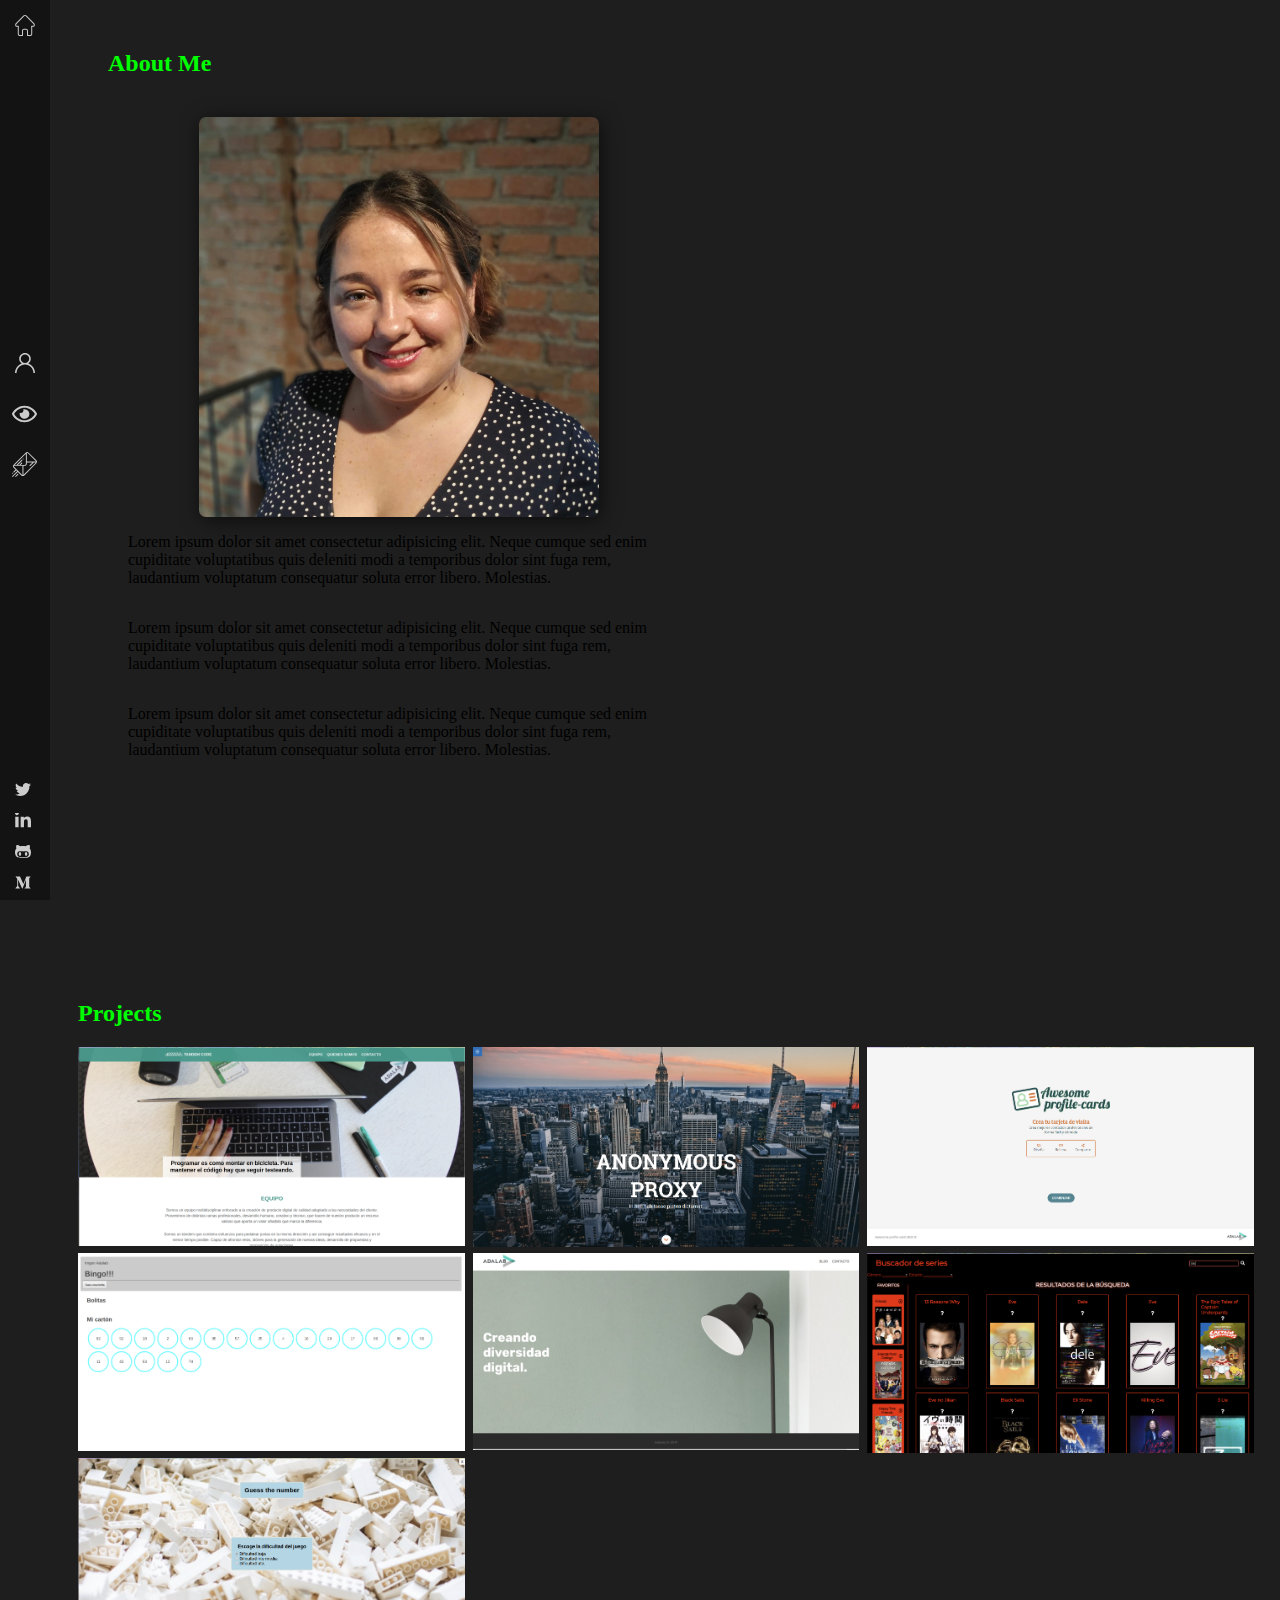
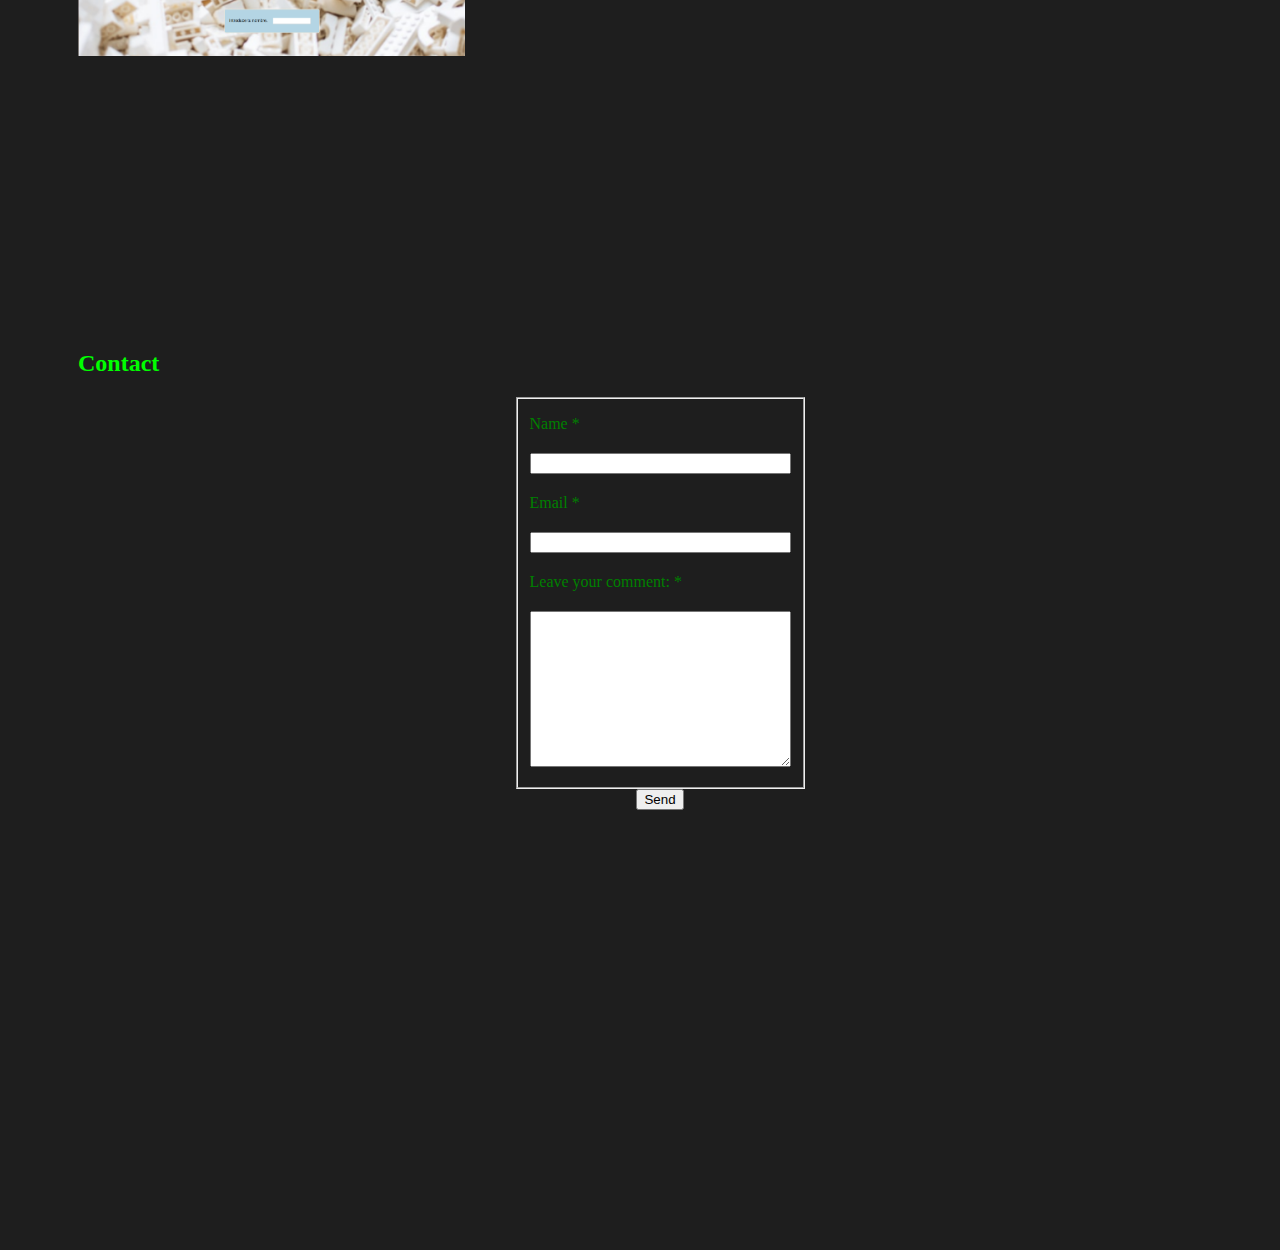
==== docs/info.html @ 39ad8645 "Add docs folder" ====
<!DOCTYPE html>
<html lang="es">
    
    <head>
        <meta charset="UTF-8">
        <meta name="viewport" content="width=device-width, initial-scale=1.0">
        <link href="https://fonts.googleapis.com/css?family=Open+Sans|Orbitron&display=swap"
        rel="stylesheet">
        <link rel="icon" href="favicon.png" />
        <link rel="stylesheet" href="assets/css/main.css">
    </head>
    
    <body class="info__page">
        <header class="info__header">
            <nav class="info__nav">
                <ul class="nav__list">
                    <li class="nav__item home__info"> <a href="index.html" class="link home__link-info">Home</a>

                    </li>
                    <li class="nav__item">
                        <ul class="links">
                            <li class="nav__item about__info"> <a href="#about__sect" class="link about__link-info">About Me</a>

                            </li>
                            <li class="nav__item projects__info"> <a href="#projects__sect" class="link projects__link-info">Projects</a>

                            </li>
                            <li> <a href="info.html#contact__sect" class="link contact__link-info">Contact</a>

                            </li>
                        </ul>
                    </li>
                    <li class="nav__item">
                        <ul class="rrss">
                            <li> <a href="https://twitter.com/MigaraArcher" class="link twitter__link-info"
                                target="__blank">Twitter</a>

                            </li>
                            <li> <a href="https://www.linkedin.com/in/evamarcodominguez/" class="link linkedIn__link-info"
                                target="__blank">LinkedIn</a>

                            </li>
                            <li> <a href="https://github.com/EvaMarco" class="link github__link-info" target="__blank">Github</a>

                            </li>
                            <li><a href="https://medium.com/@evamarcod" class="link medium__link-info"
                                target="__blank">Medium</a>

                            </li>
                        </ul>
                    </li>
                </ul>
            </nav>
        </header>
        <section class="about" id="about__sect">
             <h2 class="about__title">About Me</h2>

            <div class="about__grid">
                <article class="personal__info">
                    <img src="assets/images/eva-1x1.jpg" alt="Eva Marco" class="about__img"
                    />
                    <p class="about__text">Lorem ipsum dolor sit amet consectetur adipisicing elit. Neque cumque
                        sed enim cupiditate voluptatibus quis deleniti modi a temporibus dolor
                        sint fuga rem, laudantium voluptatum consequatur soluta error libero. Molestias.</p>
                    <p
                    class="about__text">Lorem ipsum dolor sit amet consectetur adipisicing elit. Neque cumque
                        sed enim cupiditate voluptatibus quis deleniti modi a temporibus dolor
                        sint fuga rem, laudantium voluptatum consequatur soluta error libero. Molestias.</p>
                        <p
                        class="about__text">Lorem ipsum dolor sit amet consectetur adipisicing elit. Neque cumque
                            sed enim cupiditate voluptatibus quis deleniti modi a temporibus dolor
                            sint fuga rem, laudantium voluptatum consequatur soluta error libero. Molestias.</p>
                </article>
                <article class="skills"></article>
            </div>
        </section>
        <section class="projects" id="projects__sect">
             <h2 class="projects__title">Projects</h2>

            <div class="project__grid">
                <div class="project1 project">
                    <div class="project__image">
                        <img class="image" src="assets/images/tandemCode.png" alt="Tande Code web Page"
                        />
                    </div>
                    <div class="project__info modal">
                        <div class="modal-content info__content"> <span class="close close-project">&times;</span>

                            <div class="project__image-modal">
                                <img class="image-modal" src="assets/images/tandemCode.png" alt="Tande Code web Page"
                                />
                            </div>
                            <p class="info__text">Lorem ipsum dolor sit amet consectetur adipisicing elit. Placeat architecto
                                qui nisi, blanditiis corrupti cupiditate natus sunt quasi laudantium eius
                                sapiente, aliquid debitis ullam velit vero ab beatae, doloremque veritatis.</p>
                            <a
                            class="info__btn link" href="http://beta.adalab.es/g-m1-tandemcode/" target="__blank">More</a>
                        </div>
                    </div>
                </div>
                <div class="project2 project">
                    <div class="project__image">
                        <img class="image" src="assets/images/anonimusProxi.png" alt="Anonimus Proxi Page"
                        />
                    </div>
                    <div class="project__info modal">
                        <div class="modal-content info__content"> <span class="close close-project">&times;</span>

                            <div class="project__image-modal">
                                <img class="image-modal" src="assets/images/anonimusProxi.png" alt="Anonimus Proxi Page"
                                />
                            </div>
                            <p class="info__text">Lorem ipsum dolor sit amet consectetur adipisicing elit. Placeat architecto
                                qui nisi, blanditiis corrupti cupiditate natus sunt quasi laudantium eius
                                sapiente, aliquid debitis ullam velit vero ab beatae, doloremque veritatis.</p>
                            <a
                            href="http://beta.adalab.es/m1-evaluacion-final-EvaMarco/" target="__blank"
                            class="info__btn link">More</a>
                        </div>
                    </div>
                </div>
                <div class="project3 project">
                    <div class="project__image">
                        <img class="image" src="assets/images/AwesomeCards.png" alt="Awesome Profile Cards Web page"
                        />
                    </div>
                    <div class="project__info modal">
                        <div class="modal-content info__content"> <span class="close close-project">&times;</span>

                            <div class="project__image-modal">
                                <img class="image-modal" src="assets/images/AwesomeCards.png" alt="Awesome Profile Cards Web page"
                                />
                            </div>
                            <p class="info__text">Lorem ipsum dolor sit amet consectetur adipisicing elit. Placeat architecto
                                qui nisi, blanditiis corrupti cupiditate natus sunt quasi laudantium eius
                                sapiente, aliquid debitis ullam velit vero ab beatae, doloremque veritatis.</p>
                            <a
                            href="http://beta.adalab.es/G_m2_Script-Tease/" target="__blank" class="info__btn link">More</a>
                        </div>
                    </div>
                </div>
                <div class="project4 project">
                    <div class="project__image">
                        <img class="image" src="assets/images/bingo.png" alt="Bingo Exercse Web page"
                        />
                    </div>
                    <div class="project__info modal">
                        <div class="modal-content info__content"> <span class="close close-project">&times;</span>

                            <div class="project__image-modal">
                                <img class="image-modal" src="assets/images/bingo.png" alt="Bingo Exercse Web page"
                                />
                            </div>
                            <p class="info__text">Lorem ipsum dolor sit amet consectetur adipisicing elit. Beatae cum fugiat,
                                minima voluptatum incidunt laboriosam asperiores quos porro quibusdam excepturi.
                                Impedit ab consectetur officiis, cum iusto voluptatem similique maxime
                                hic?</p> <a href="https://evamarco.github.io/Bingo/" target="__blank" class="info__btn link">
            More</a
          >
        </div>
      </div>
    </div>
    <div class="project5 project">
      <div class="project__image">
        <img
          class="image"
          src="assets/images/diversidad.png"
          alt="Css exercise"
        />
      </div>
      <div class="project__info modal">
        <div class="modal-content info__content">
          <span class="close close-project">&times;</span>
          <div class="project__image-modal">
          <img
            class="image-modal"
            src="assets/images/diversidad.png"
            alt="Css exercise"
          />
        </div>
          <p class="info__text">
            Lorem ipsum dolor sit amet consectetur adipisicing elit. Beatae cum
            fugiat, minima voluptatum incidunt laboriosam asperiores quos porro
            quibusdam excepturi. Impedit ab consectetur officiis, cum iusto
            voluptatem similique maxime hic?
          </p>
          <a
            href="http://beta.adalab.es/m1-evaluacion-final-bis-EvaMarco/"
            target="__blank"
            class="info__btn link"
          >
            More
          </a>

                        </div>
                    </div>
                </div>
                <div class="project6 project">
                    <div class="project__image">
                        <img class="image" src="assets/images/series.png" alt="Search web page"
                        />
                    </div>
                    <div class="project__info modal">
                        <div class="modal-content info__content"> <span class="close close-project">&times;</span>

                            <div class="project__image-modal">
                                <img class="image-modal" src="assets/images/series.png" alt="Search web page"
                                />
                            </div>
                            <p class="info__text">Lorem ipsum dolor sit amet consectetur adipisicing elit. Beatae cum fugiat,
                                minima voluptatum incidunt laboriosam asperiores quos porro quibusdam excepturi.
                                Impedit ab consectetur officiis, cum iusto voluptatem similique maxime
                                hic?</p> <a href="http://beta.adalab.es/m2-evaluacion-final-EvaMarco/" target="__blank"
                            class="info__btn link">
            More
          </a>

                        </div>
                    </div>
                </div>
                <div class="project7 project">
                    <div class="project__image">
                        <img class="image" src="assets/images/number.png" alt="Guess the number game web app"
                        />
                    </div>
                    <div class="project__info modal">
                        <div class="modal-content info__content"> <span class="close close-project">&times;</span>

                            <div class="project__image-modal">
                                <img class="image-modal" src="assets/images/number.png" alt="Guess the number game web app"
                                />
                            </div>
                            <p class="info__text">Lorem ipsum dolor sit amet consectetur adipisicing elit. Beatae cum fugiat,
                                minima voluptatum incidunt laboriosam asperiores quos porro quibusdam excepturi.
                                Impedit ab consectetur officiis, cum iusto voluptatem similique maxime
                                hic?</p> <a href="http://beta.adalab.es/m2-evaluacion-intermedia-EvaMarco/"
                            target="__blank" class="info__btn link">
            More
          </a>

                        </div>
                    </div>
                </div>
                <div class="project8 project">
                    <div class="project__image"></div>
                    <div class="project__info"></div>
                </div>
                <div class="project9 project">
                    <div class="project__image"></div>
                    <div class="project__info"></div>
                </div>
            </div>
        </section>
        <section class="contact" id="contact__sect">
             <h2 class="contact__title">Contact</h2>

            <form action="post" class="form">
                <fieldset class="form__fieldset">
                    <label for="name" class="label">Name *</label>
                    <input type="text" name="name" id="name" class="input input__name"
                    required>
                    <label for="email" class="label">Email *</label>
                    <input type="email" name="name" id="email" class="input input__email"
                    required>
                    <label for="message" class="label">Leave your comment: *</label>
                    <textarea name="message" id="message" cols="30"
                    rows="10" class="input input__textarea" required></textarea>
                </fieldset>
                <button type="submit" class="btn btn__submit">Send</button>
            </form>
        </section>
        <script src="assets/js/main.js"></script>
    </body>

</html>
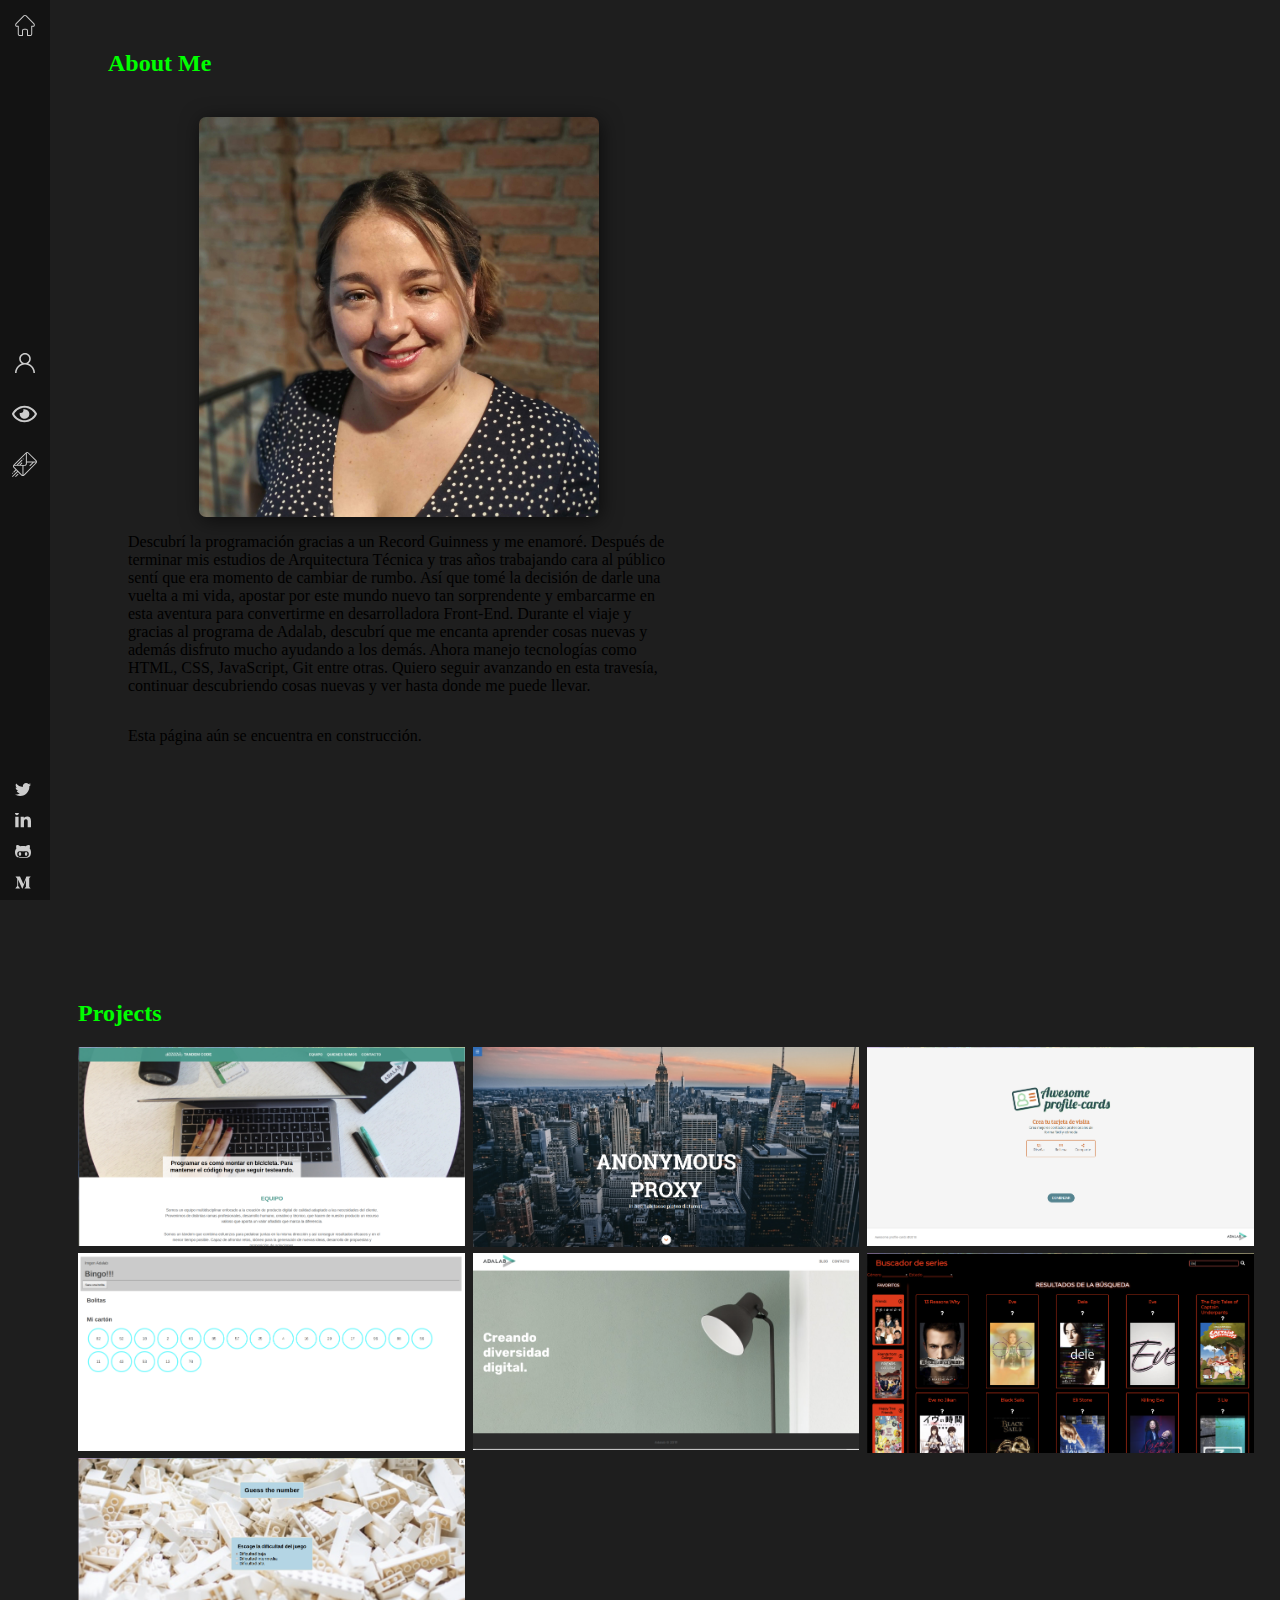
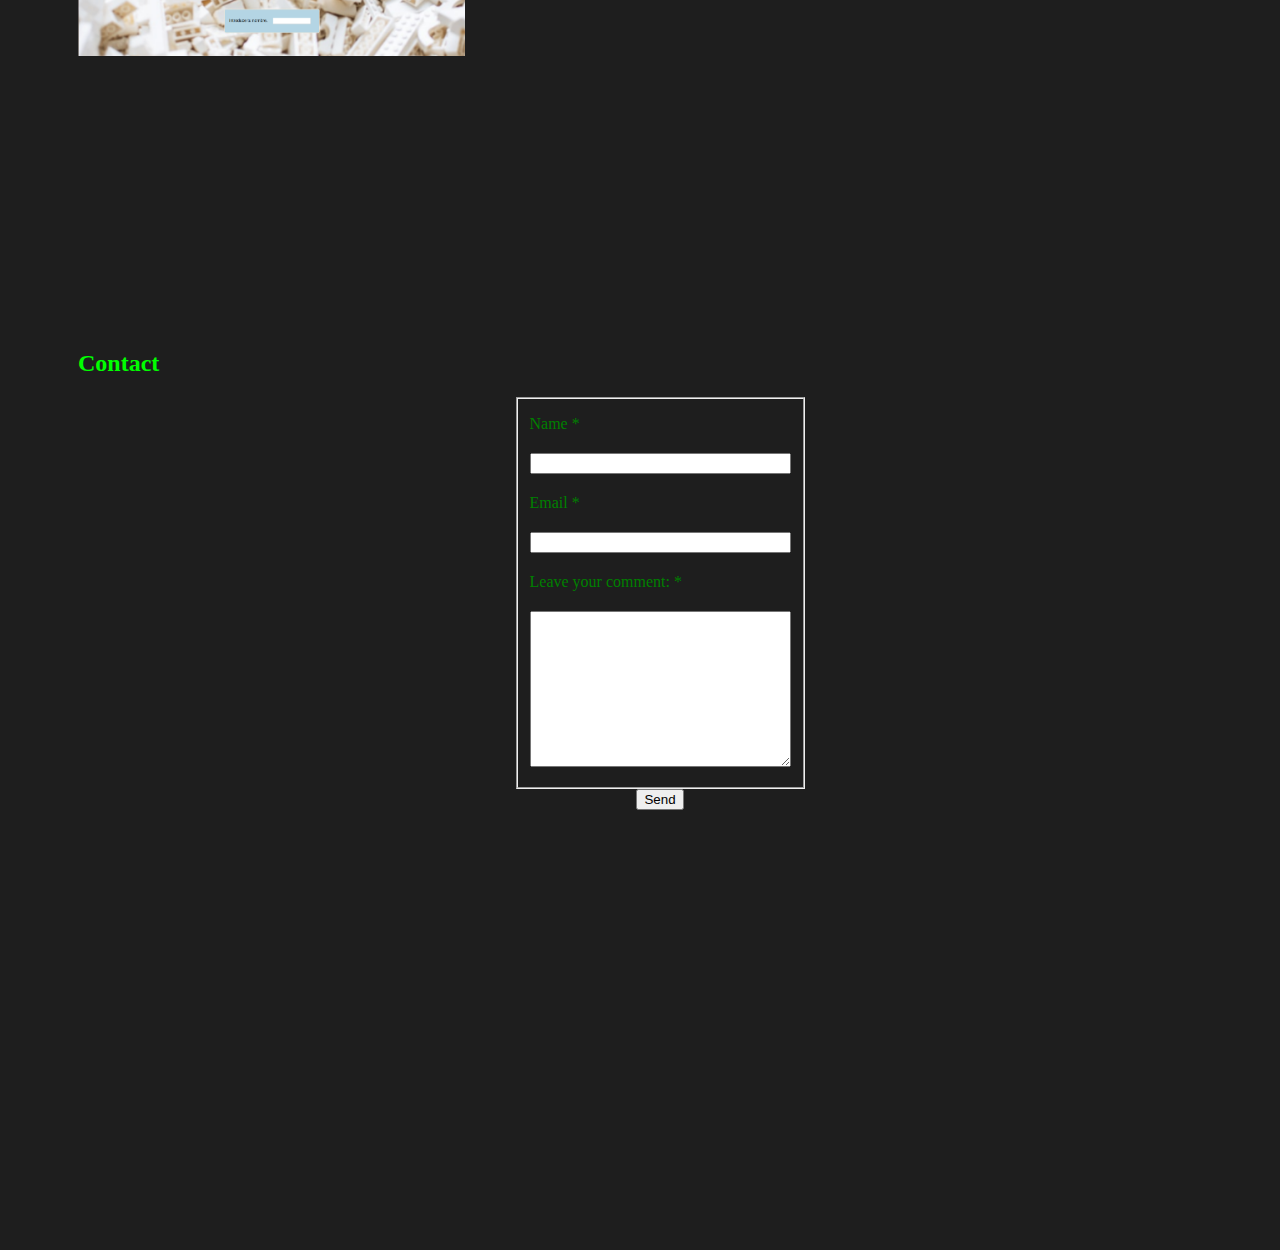
==== commit 64953185: "Change about me info" ====
--- a/docs/info.html
+++ b/docs/info.html
@@ -59,17 +59,17 @@
                 <article class="personal__info">
                     <img src="assets/images/eva-1x1.jpg" alt="Eva Marco" class="about__img"
                     />
-                    <p class="about__text">Lorem ipsum dolor sit amet consectetur adipisicing elit. Neque cumque
-                        sed enim cupiditate voluptatibus quis deleniti modi a temporibus dolor
-                        sint fuga rem, laudantium voluptatum consequatur soluta error libero. Molestias.</p>
-                    <p
-                    class="about__text">Lorem ipsum dolor sit amet consectetur adipisicing elit. Neque cumque
-                        sed enim cupiditate voluptatibus quis deleniti modi a temporibus dolor
-                        sint fuga rem, laudantium voluptatum consequatur soluta error libero. Molestias.</p>
-                        <p
-                        class="about__text">Lorem ipsum dolor sit amet consectetur adipisicing elit. Neque cumque
-                            sed enim cupiditate voluptatibus quis deleniti modi a temporibus dolor
-                            sint fuga rem, laudantium voluptatum consequatur soluta error libero. Molestias.</p>
+                    <p class="about__text">Descubrí la programación gracias a un Record Guinness y me enamoré. Después
+                        de terminar mis estudios de Arquitectura Técnica y tras años trabajando
+                        cara al público sentí que era momento de cambiar de rumbo. Así que tomé
+                        la decisión de darle una vuelta a mi vida, apostar por este mundo nuevo
+                        tan sorprendente y embarcarme en esta aventura para convertirme en desarrolladora
+                        Front-End. Durante el viaje y gracias al programa de Adalab, descubrí que
+                        me encanta aprender cosas nuevas y además disfruto mucho ayudando a los
+                        demás. Ahora manejo tecnologías como HTML, CSS, JavaScript, Git entre otras.
+                        Quiero seguir avanzando en esta travesía, continuar descubriendo cosas
+                        nuevas y ver hasta donde me puede llevar.</p>
+                    <p>Esta página aún se encuentra en construcción.</p>
                 </article>
                 <article class="skills"></article>
             </div>
--- a/docs/assets/css/main.css
+++ b/docs/assets/css/main.css
@@ -1 +1 @@
-.page-bg,.animation-wrapper {position: fixed;top: 0;left: 0;width: 100%;height: 100%;}.page-bg {background: #1e1e1e;background-blend-mode: screen;background-size: cover;-webkit-filter: grayscale(100%);filter: grayscale(100%);z-index: -1;}.particle,.particle:after {background: transparent;}.particle:after {position: absolute;content: "";top: 2560px;}.particle-1 {-webkit-animation: animParticle 60s linear infinite;animation: animParticle 60s linear infinite;-webkit-box-shadow: 0px 0px #83A603,101px 29px #83A603,1011px 2429px #83A603,26px 230px #83A603,1439px 931px #83A603,1139px 2468px #83A603,1206px 2009px #83A603,1850px 2018px #83A603,989px 1411px #83A603,2078px 1927px #83A603,2092px 1678px #83A603,2418px 2056px #83A603,740px 1959px #83A603,1494px 1121px #83A603,1398px 2470px #83A603,1458px 202px #83A603,1336px 406px #83A603,1483px 869px #83A603,852px 597px #83A603,1810px 2331px #83A603,1636px 2392px #83A603,446px 645px #83A603,2005px 1080px #83A603,578px 626px #83A603,1333px 906px #83A603,211px 205px #83A603,2504px 1660px #83A603,187px 602px #83A603,1216px 2176px #83A603,1065px 2309px #83A603,1239px 569px #83A603,1935px 71px #83A603,500px 874px #83A603,560px 56px #83A603,2302px 1965px #83A603,1315px 923px #83A603,1628px 1048px #83A603,2033px 2494px #83A603,1246px 641px #83A603,1200px 1557px #83A603,1554px 2291px #83A603,1955px 106px #83A603,320px 1764px #83A603,943px 1737px #83A603,1426px 948px #83A603,2327px 2133px #83A603,977px 2330px #83A603,2371px 562px #83A603,1378px 2556px #83A603,62px 1655px #83A603,2079px 653px #83A603,1886px 2503px #83A603,2153px 2142px #83A603,987px 693px #83A603,1317px 285px #83A603,1575px 2317px #83A603,2139px 233px #83A603,1161px 339px #83A603,786px 1592px #83A603,191px 68px #83A603,2090px 183px #83A603,2003px 123px #83A603,1776px 1163px #83A603,133px 2090px #83A603,1969px 2098px #83A603,695px 1318px #83A603,2211px 640px #83A603,398px 1154px #83A603,656px 1531px #83A603,1182px 2134px #83A603,143px 820px #83A603,409px 377px #83A603,960px 1434px #83A603,1001px 92px #83A603,110px 1608px #83A603,436px 2054px #83A603,2024px 802px #83A603,966px 949px #83A603,432px 2426px #83A603,2186px 340px #83A603,1795px 8px #83A603,1880px 822px #83A603,2302px 616px #83A603,2465px 235px #83A603,1241px 304px #83A603,863px 891px #83A603,1545px 2316px #83A603,1256px 2389px #83A603,928px 185px #83A603,361px 1079px #83A603,1686px 873px #83A603,4px 1326px #83A603,109px 1068px #83A603,368px 688px #83A603,153px 417px #83A603,1520px 1356px #83A603,1502px 1315px #83A603,1861px 859px #83A603,416px 2183px #83A603,1997px 1336px #83A603,2227px 193px #83A603,1456px 387px #83A603,1009px 2235px #83A603,1835px 1845px #83A603,2172px 2507px #83A603,140px 755px #83A603,681px 1669px #83A603,5px 983px #83A603,1881px 784px #83A603,1874px 2538px #83A603,1194px 867px #83A603,504px 57px #83A603,157px 2007px #83A603,1701px 2339px #83A603,2338px 149px #83A603,1147px 1576px #83A603,2201px 2061px #83A603,1643px 1825px #83A603,1483px 646px #83A603,2049px 2067px #83A603,1476px 2378px #83A603,1634px 2252px #83A603,543px 691px #83A603,178px 1285px #83A603,829px 2067px #83A603,2445px 2444px #83A603,516px 406px #83A603,1762px 1193px #83A603,1556px 2413px #83A603,153px 2402px #83A603,885px 2457px #83A603,1805px 1472px #83A603,988px 2049px #83A603,209px 319px #83A603,1454px 118px #83A603,2016px 2106px #83A603,1744px 2043px #83A603,1033px 765px #83A603,815px 2511px #83A603,533px 296px #83A603,2427px 200px #83A603,1569px 2141px #83A603,434px 204px #83A603,1190px 174px #83A603,1090px 1544px #83A603,1989px 2437px #83A603,1551px 1183px #83A603,119px 1680px #83A603,919px 979px #83A603,1321px 2182px #83A603,1953px 998px #83A603,1392px 1546px #83A603,460px 1628px #83A603,454px 858px #83A603,809px 1772px #83A603,1078px 1943px #83A603,1814px 352px #83A603,2103px 152px #83A603,1613px 1647px #83A603,1773px 532px #83A603,2048px 2528px #83A603,2017px 1560px #83A603,685px 515px #83A603,1558px 721px #83A603,1539px 1120px #83A603,1924px 1479px #83A603,815px 378px #83A603,2412px 1613px #83A603,757px 315px #83A603,2399px 1536px #83A603,50px 2176px #83A603,2320px 1343px #83A603,1667px 945px #83A603,944px 2421px #83A603,1873px 2123px #83A603,1786px 1090px #83A603,1193px 1776px #83A603,453px 2065px #83A603,1148px 1515px #83A603,410px 1896px #83A603,654px 1164px #83A603,577px 2461px #83A603,402px 1139px #83A603,1863px 1020px #83A603,1276px 453px #83A603,603px 334px #83A603,381px 1651px #83A603,143px 1167px #83A603,1045px 1968px #83A603,1881px 309px #83A603,2092px 1095px #83A603,318px 2216px #83A603,1255px 2427px #83A603,1720px 551px #83A603,292px 1561px #83A603,96px 977px #83A603,1956px 452px #83A603,1146px 1733px #83A603,1932px 570px #83A603,1921px 2320px #83A603,1896px 668px #83A603,1812px 1275px #83A603,143px 570px #83A603,1846px 404px #83A603,1278px 781px #83A603,65px 327px #83A603,2039px 2475px #83A603,1842px 1942px #83A603,626px 497px #83A603,1364px 1142px #83A603,1841px 935px #83A603,2240px 1542px #83A603,1247px 810px #83A603,197px 1650px #83A603,461px 93px #83A603,1977px 2492px #83A603,333px 812px #83A603,1747px 1928px #83A603,12px 430px #83A603,2328px 2486px #83A603,34px 2459px #83A603,2150px 1591px #83A603,45px 690px #83A603,1242px 757px #83A603,411px 859px #83A603,1335px 933px #83A603,2248px 1307px #83A603,862px 2506px #83A603,1942px 2195px #83A603,368px 1236px #83A603,344px 864px #83A603,1344px 1601px #83A603,1487px 957px #83A603,1561px 2408px #83A603,1556px 541px #83A603,103px 1373px #83A603,1308px 2304px #83A603,2093px 1720px #83A603,1495px 11px #83A603,2143px 1248px #83A603,1952px 2163px #83A603,1081px 1392px #83A603,1649px 395px #83A603,1344px 2153px #83A603,1883px 1697px #83A603,991px 1083px #83A603,1718px 2143px #83A603,1027px 2034px #83A603,1667px 147px #83A603,617px 2097px #83A603,954px 1456px #83A603,934px 2316px #83A603,1912px 61px #83A603,1430px 930px #83A603,1737px 1550px #83A603,1203px 1121px #83A603,1283px 140px #83A603,800px 273px #83A603,1496px 1876px #83A603,1032px 1139px #83A603,2548px 1031px #83A603,964px 157px #83A603,1122px 1006px #83A603,890px 1566px #83A603,2468px 1613px #83A603,1734px 1237px #83A603,2439px 1709px #83A603,876px 727px #83A603,2337px 2371px #83A603,1618px 1672px #83A603,2002px 806px #83A603,1133px 1248px #83A603,2536px 2463px #83A603,2522px 1259px #83A603,1926px 565px #83A603,2027px 256px #83A603,1090px 1640px #83A603,1912px 2352px #83A603,1178px 325px #83A603,1508px 359px #83A603,1759px 2098px #83A603,233px 510px #83A603,1119px 2391px #83A603,1586px 355px #83A603,1997px 2054px #83A603,2278px 2553px #83A603,898px 64px #83A603,2395px 200px #83A603,555px 571px #83A603,610px 2411px #83A603,1610px 485px #83A603,1160px 1131px #83A603,2046px 1551px #83A603,1404px 1129px #83A603,1337px 1902px #83A603,1959px 423px #83A603,1208px 2150px #83A603,1402px 515px #83A603,1165px 804px #83A603,816px 370px #83A603,1138px 63px #83A603,1168px 1060px #83A603,1203px 398px #83A603,800px 1975px #83A603,94px 1618px #83A603,704px 741px #83A603,907px 915px #83A603,67px 173px #83A603,2224px 1180px #83A603,1470px 1626px #83A603,101px 2534px #83A603,715px 789px #83A603,2422px 1513px #83A603,2036px 2542px #83A603,1159px 1846px #83A603,225px 804px #83A603,1838px 742px #83A603,1440px 9px #83A603,1713px 2326px #83A603,1690px 877px #83A603,633px 785px #83A603,540px 1483px #83A603,1492px 589px #83A603,954px 1162px #83A603,92px 2246px #83A603,475px 1579px #83A603,1501px 78px #83A603,342px 1559px #83A603,2181px 588px #83A603,828px 466px #83A603,2548px 2510px #83A603,1201px 1924px #83A603,911px 2541px #83A603,712px 504px #83A603,758px 217px #83A603,1810px 1852px #83A603,1700px 1877px #83A603,1844px 1816px #83A603,915px 1569px #83A603,198px 2176px #83A603,745px 375px #83A603,1351px 1986px #83A603,2201px 2545px #83A603,689px 709px #83A603,1778px 1997px #83A603,1445px 2101px #83A603,1574px 395px #83A603,351px 279px #83A603,1833px 462px #83A603,1984px 62px #83A603,461px 450px #83A603,80px 1434px #83A603,2381px 2399px #83A603,263px 545px #83A603,1710px 1890px #83A603,2396px 2018px #83A603,271px 1441px #83A603,2355px 2016px #83A603,1075px 1794px #83A603,111px 1324px #83A603,1050px 2481px #83A603,977px 611px #83A603,1052px 711px #83A603,2504px 2425px #83A603,161px 627px #83A603,348px 1591px #83A603,295px 317px #83A603,1265px 413px #83A603,1386px 173px #83A603,851px 1945px #83A603,13px 365px #83A603,121px 1417px #83A603,2405px 2237px #83A603,513px 1350px #83A603,572px 168px #83A603,2453px 1825px #83A603,1354px 361px #83A603,234px 1344px #83A603,1080px 17px #83A603,2257px 1526px #83A603,1003px 2009px #83A603,2231px 785px #83A603,660px 1593px #83A603,1497px 1649px #83A603,2206px 1595px #83A603,366px 1961px #83A603,2046px 1290px #83A603,473px 213px #83A603,2536px 341px #83A603,1356px 1822px #83A603,1279px 1460px #83A603,2077px 2299px #83A603,2262px 1924px #83A603,284px 1300px #83A603,1180px 1522px #83A603,2503px 1499px #83A603,1660px 544px #83A603,2247px 1717px #83A603,1613px 612px #83A603,236px 944px #83A603,1500px 945px #83A603,2522px 1574px #83A603,950px 2262px #83A603,47px 1928px #83A603,1922px 841px #83A603,1651px 1626px #83A603,1721px 1977px #83A603,2188px 1615px #83A603,103px 2501px #83A603,1968px 2294px #83A603,1775px 771px #83A603,1528px 373px #83A603,391px 145px #83A603,889px 1242px #83A603,2405px 471px #83A603,1697px 1077px #83A603,1849px 1119px #83A603,239px 21px #83A603,2459px 2405px #83A603,2130px 1625px #83A603,445px 528px #83A603,1739px 2499px #83A603,1268px 2194px #83A603,174px 240px #83A603,914px 657px #83A603,1752px 1231px #83A603,1654px 1278px #83A603,558px 71px #83A603,1638px 1975px #83A603,291px 1829px #83A603,1706px 1214px #83A603,354px 107px #83A603,299px 228px #83A603,1128px 1208px #83A603,2230px 1862px #83A603,1379px 1525px #83A603,466px 176px #83A603,454px 1516px #83A603,163px 1241px #83A603,1295px 516px #83A603,2067px 1109px #83A603,1070px 2222px #83A603,107px 220px #83A603,1475px 2464px #83A603,706px 2532px #83A603,1357px 652px #83A603,858px 794px #83A603,241px 106px #83A603,1052px 1892px #83A603,438px 1734px #83A603,124px 1363px #83A603,1991px 1622px #83A603,2243px 1434px #83A603,844px 486px #83A603,1718px 1640px #83A603,1701px 2294px #83A603,2221px 968px #83A603,1946px 542px #83A603,30px 2439px #83A603,721px 1283px #83A603,586px 2282px #83A603,939px 679px #83A603,571px 2094px #83A603,1938px 1740px #83A603,1443px 1907px #83A603,2376px 1127px #83A603,2537px 1949px #83A603,1269px 2274px #83A603,2540px 29px #83A603,289px 918px #83A603,1073px 458px #83A603,1558px 183px #83A603,76px 989px #83A603,1460px 1742px #83A603,237px 2472px #83A603,660px 2116px #83A603,2173px 1342px #83A603,2087px 2494px #83A603,1822px 1519px #83A603,831px 298px #83A603,2009px 2283px #83A603,164px 206px #83A603,721px 1354px #83A603,251px 1208px #83A603,1094px 1017px #83A603,2552px 230px #83A603,1177px 1771px #83A603,380px 359px #83A603,919px 2176px #83A603,1183px 216px #83A603,424px 2035px #83A603,1039px 1230px #83A603,1709px 292px #83A603,826px 2136px #83A603,428px 79px #83A603,1611px 2527px #83A603,2136px 552px #83A603,2402px 1666px #83A603,1764px 1286px #83A603,307px 1317px #83A603,2337px 1284px #83A603,2369px 419px #83A603,2560px 1478px #83A603,804px 1722px #83A603,1746px 1631px #83A603,1870px 2527px #83A603,62px 1061px #83A603,2332px 2336px #83A603,1142px 255px #83A603,2205px 2454px #83A603,2274px 2189px #83A603,2501px 789px #83A603,1700px 119px #83A603,1759px 647px #83A603,2462px 1087px #83A603,1166px 2367px #83A603,901px 419px #83A603,510px 1924px #83A603,121px 2466px #83A603,1274px 811px #83A603,1487px 2436px #83A603,1404px 2281px #83A603,1351px 1658px #83A603,2391px 518px #83A603,772px 145px #83A603,1899px 721px #83A603,916px 1637px #83A603,1511px 2208px #83A603,1827px 1715px #83A603,1393px 1776px #83A603,483px 583px #83A603,1547px 1156px #83A603,708px 1023px #83A603,1781px 278px #83A603,2530px 2023px #83A603,2189px 28px #83A603,899px 409px #83A603,2502px 34px #83A603,1904px 2149px #83A603,2198px 1066px #83A603,2130px 2315px #83A603,777px 1736px #83A603,1340px 2155px #83A603,2180px 1757px #83A603,869px 2435px #83A603,48px 1243px #83A603,793px 1321px #83A603,2269px 2444px #83A603,464px 1433px #83A603,387px 132px #83A603,2150px 590px #83A603,1768px 314px #83A603,2430px 945px #83A603,1547px 2487px #83A603,1605px 1301px #83A603,1677px 806px #83A603,2472px 2212px #83A603,918px 2462px #83A603,1102px 772px #83A603,2550px 2215px #83A603,1634px 252px #83A603,940px 408px #83A603,658px 2478px #83A603,1348px 1620px #83A603,1389px 2441px #83A603,1107px 1995px #83A603,877px 460px #83A603,2027px 1667px #83A603,1817px 1723px #83A603,2059px 1041px #83A603,908px 927px #83A603,870px 1296px #83A603,153px 3px #83A603,1123px 1160px #83A603,1606px 481px #83A603,2052px 2074px #83A603,1599px 1727px #83A603,2171px 1985px #83A603,2008px 1978px #83A603,1537px 2073px #83A603,1272px 1132px #83A603,305px 449px #83A603,2535px 334px #83A603,2154px 1518px #83A603,1209px 279px #83A603,1699px 725px #83A603,1166px 709px #83A603,2005px 2271px #83A603,1835px 2065px #83A603,2100px 1069px #83A603,2560px 2431px #83A603,1900px 2432px #83A603,1592px 1848px #83A603,2523px 39px #83A603,1984px 1793px #83A603,980px 2039px #83A603,1915px 176px #83A603,1681px 953px #83A603,1818px 2349px #83A603,1793px 469px #83A603,1436px 1713px #83A603,1004px 602px #83A603,715px 502px #83A603,2353px 1743px #83A603,2059px 1969px #83A603,646px 2453px #83A603,915px 98px #83A603,2058px 1072px #83A603,467px 2458px #83A603,2380px 1906px #83A603,2210px 966px #83A603,1033px 1903px #83A603,735px 2137px #83A603,2462px 1759px #83A603,2119px 1010px #83A603,1415px 1615px #83A603,918px 69px #83A603,1202px 2015px #83A603,1162px 2174px #83A603,1455px 2229px #83A603,2544px 2066px #83A603,2065px 2375px #83A603,2463px 231px #83A603,1857px 1377px #83A603,29px 1234px #83A603,989px 1346px #83A603,1190px 576px #83A603,2232px 1470px #83A603,2310px 73px #83A603,1773px 668px #83A603,152px 1663px #83A603,2323px 945px #83A603,1472px 1115px #83A603,1321px 1635px #83A603,198px 615px #83A603,1032px 603px #83A603,1439px 2180px #83A603,985px 1589px #83A603,2471px 1127px #83A603,2319px 1168px #83A603,182px 397px #83A603,744px 446px #83A603,1994px 1697px #83A603,2491px 2254px #83A603,1321px 1061px #83A603,2322px 1555px #83A603,737px 1828px #83A603,514px 2092px #83A603,1549px 1729px #83A603,825px 1298px #83A603,65px 2344px #83A603,1983px 385px #83A603,1184px 883px #83A603,2193px 1836px #83A603,135px 710px #83A603,268px 742px #83A603,64px 2400px #83A603,1178px 2501px #83A603,2103px 1406px #83A603,507px 1505px #83A603,2196px 49px #83A603,336px 577px #83A603,2230px 2298px #83A603,1964px 2256px #83A603,2101px 1840px #83A603,84px 484px #83A603,1847px 949px #83A603,163px 2009px #83A603,1859px 435px #83A603,2283px 1482px #83A603,1587px 6px #83A603,1810px 579px #83A603,189px 933px #83A603,58px 975px #83A603,132px 406px #83A603,1452px 609px #83A603,1918px 2318px #83A603,582px 1023px #83A603,403px 2148px #83A603,2321px 2039px #83A603,1657px 398px #83A603,2376px 2097px #83A603,818px 313px #83A603,1712px 942px #83A603,2229px 477px #83A603,1607px 1099px #83A603,1771px 1562px #83A603,431px 2469px #83A603,1663px 2189px #83A603,1689px 2536px #83A603,435px 2441px #83A603,2034px 571px #83A603,654px 1980px #83A603,2372px 322px #83A603,670px 2055px #83A603,1220px 2537px #83A603,1148px 1206px #83A603,1914px 890px #83A603,578px 2358px #83A603,1578px 2341px #83A603,589px 392px #83A603,1889px 1624px #83A603,1278px 2004px #83A603,191px 1955px #83A603,1087px 1216px #83A603,488px 44px #83A603,2316px 1441px #83A603,1751px 1964px #83A603,849px 2312px #83A603,992px 1736px #83A603,1128px 1853px #83A603,2510px 1151px #83A603,758px 1327px #83A603,2349px 1851px #83A603,1765px 1162px #83A603,349px 1907px #83A603,1367px 164px #83A603,2104px 497px #83A603,1641px 2309px #83A603,1388px 2057px #83A603,2141px 338px #83A603,768px 295px #83A603,144px 2032px #83A603,1318px 2396px #83A603,639px 1099px #83A603,2360px 989px #83A603,1109px 1873px #83A603,2534px 808px #83A603,1719px 2557px #83A603,2056px 2143px #83A603,1584px 662px #83A603,1846px 1551px #83A603,1483px 1851px #83A603,263px 59px #83A603,417px 441px #83A603,2468px 451px #83A603,1023px 2319px #83A603,1312px 690px #83A603,948px 1822px #83A603,1809px 160px #83A603,681px 1644px #83A603,1606px 42px #83A603,1863px 1404px #83A603,1431px 69px #83A603,2451px 879px #83A603,50px 2297px #83A603,1047px 1632px #83A603,50px 1844px #83A603,803px 2410px #83A603,1009px 934px #83A603,1025px 2381px #83A603,530px 887px #83A603,503px 299px #83A603,2150px 1444px #83A603,2210px 2359px #83A603,1974px 1446px #83A603,2451px 1997px #83A603,832px 255px #83A603,1842px 1712px #83A603,228px 954px #83A603,1453px 404px #83A603,1475px 1475px #83A603,330px 142px #83A603,143px 142px #83A603,230px 1591px #83A603,1699px 1690px #83A603,2288px 1416px #83A603,126px 1855px #83A603,488px 2555px #83A603,2341px 1054px #83A603,2171px 661px #83A603,1444px 425px #83A603,634px 277px #83A603,154px 1191px #83A603,1649px 1059px #83A603,1818px 235px #83A603,2292px 465px #83A603,2136px 587px #83A603,1648px 154px #83A603,1728px 200px #83A603,2261px 626px #83A603,576px 13px #83A603,1091px 1596px #83A603,1921px 570px #83A603,2247px 623px #83A603,2114px 440px #83A603,179px 1354px #83A603,1553px 1275px #83A603,339px 382px #83A603,1919px 444px #83A603,1912px 625px #83A603,1799px 167px #83A603,2072px 1060px #83A603,642px 1515px #83A603,2471px 436px #83A603,298px 1138px #83A603,6px 2512px #83A603,759px 2205px #83A603,924px 841px #83A603,686px 2558px #83A603,1949px 1626px #83A603,1394px 918px #83A603,303px 395px #83A603,2520px 2060px #83A603,874px 2079px #83A603,2214px 702px #83A603,1494px 1633px #83A603,668px 1692px #83A603,2414px 684px #83A603,2222px 2247px #83A603,1210px 682px #83A603,380px 2216px #83A603,916px 1249px #83A603,507px 1256px #83A603,193px 718px #83A603,1750px 525px #83A603,2529px 1597px #83A603,234px 24px #83A603,1071px 118px #83A603,1373px 1845px #83A603,1224px 99px #83A603,842px 1151px #83A603,890px 1930px #83A603,2186px 1813px #83A603,85px 2079px #83A603,1266px 278px #83A603,1108px 1800px #83A603,2499px 187px #83A603,1590px 2545px #83A603,184px 1126px #83A603,513px 619px #83A603,1222px 1735px #83A603,761px 83px #83A603,1846px 1423px #83A603,2389px 420px #83A603,1192px 578px #83A603,169px 1343px #83A603,288px 313px #83A603,2261px 1946px #83A603,557px 2093px #83A603,1721px 2150px #83A603,124px 2237px #83A603,241px 717px #83A603,424px 713px #83A603,1086px 92px #83A603,117px 1582px #83A603,1537px 1670px #83A603,1195px 392px #83A603,2111px 2144px #83A603,2044px 657px #83A603,531px 920px #83A603,400px 1765px #83A603,902px 87px #83A603,1690px 461px #83A603,215px 2301px #83A603,1181px 385px #83A603,1856px 537px #83A603,615px 1032px #83A603,2171px 2211px #83A603,300px 749px #83A603,2121px 914px #83A603,2014px 488px #83A603,522px 730px #83A603,1879px 1759px #83A603,200px 1688px #83A603,487px 330px #83A603,1849px 477px #83A603,1993px 1462px #83A603,324px 1073px #83A603,383px 164px #83A603,1279px 2328px #83A603,456px 206px #83A603,938px 1405px #83A603,2115px 2430px #83A603,217px 1260px #83A603,797px 2215px #83A603,1724px 916px #83A603,2185px 515px #83A603,256px 1149px #83A603,494px 2075px #83A603,1220px 970px #83A603,50px 136px #83A603,23px 1587px #83A603,260px 2124px #83A603,1108px 20px #83A603,834px 2228px #83A603,282px 1095px #83A603,738px 1762px #83A603,1444px 2368px #83A603,873px 2048px #83A603,507px 816px #83A603,421px 203px #83A603,1364px 714px #83A603,1273px 1370px #83A603,93px 1531px #83A603,2316px 1136px #83A603,1180px 2094px #83A603,1165px 184px #83A603,2066px 2362px #83A603,274px 1980px #83A603,2510px 2524px #83A603,2256px 1658px #83A603,2187px 1002px #83A603,314px 2409px #83A603,2022px 2068px #83A603,1516px 706px #83A603,86px 1236px #83A603,2065px 2296px #83A603,1041px 744px #83A603,1661px 2282px #83A603,797px 609px #83A603,364px 978px #83A603,520px 54px #83A603,194px 2547px #83A603,812px 1603px #83A603,1454px 2372px #83A603,87px 2307px #83A603,1570px 2201px #83A603,1893px 301px #83A603,1678px 1539px #83A603,348px 2176px #83A603,1765px 2519px #83A603,2217px 640px #83A603,1241px 1355px #83A603,1674px 685px #83A603,1353px 1089px #83A603,212px 121px #83A603,1006px 549px #83A603,2409px 467px #83A603,308px 1900px #83A603,2506px 1551px #83A603,1810px 1352px #83A603,1155px 1678px #83A603,2119px 2300px #83A603,1251px 1188px #83A603,2060px 846px #83A603,1903px 1875px #83A603,1540px 2478px #83A603,1593px 1042px #83A603,2473px 2440px #83A603,1425px 1300px #83A603,135px 1927px #83A603,2204px 892px #83A603,400px 2092px #83A603,1521px 253px #83A603,2504px 2336px #83A603,2138px 717px #83A603,2189px 2356px #83A603,1823px 877px #83A603,562px 1368px #83A603,863px 925px #83A603,910px 2443px #83A603,655px 1186px #83A603,197px 1462px #83A603,2440px 2296px #83A603,1212px 2559px #83A603,1684px 1288px #83A603,16px 2375px #83A603,2453px 154px #83A603,1740px 109px #83A603,287px 2546px #83A603,1434px 1440px #83A603,740px 513px #83A603,1280px 1054px #83A603,209px 1345px #83A603,186px 408px #83A603,1040px 86px #83A603,2298px 401px #83A603,178px 1909px #83A603,1832px 1682px #83A603,2135px 2217px #83A603,180px 1427px #83A603,451px 851px #83A603,1541px 12px #83A603,4px 1318px #83A603,70px 1259px #83A603,1263px 908px #83A603,1754px 145px #83A603,2538px 563px #83A603,109px 169px #83A603,221px 1306px #83A603,1383px 1810px #83A603,1336px 416px #83A603,658px 28px #83A603,381px 832px #83A603,1208px 315px #83A603,112px 2455px #83A603,1781px 2511px #83A603,1388px 546px #83A603,920px 2510px #83A603,1822px 1228px #83A603,1659px 39px #83A603,2407px 297px #83A603,1516px 568px #83A603,2366px 1424px #83A603,159px 1098px #83A603,878px 2032px #83A603,2000px 1411px #83A603,189px 2357px #83A603,699px 2475px #83A603,1465px 240px #83A603;box-shadow: 0px 0px #83A603,101px 29px #83A603,1011px 2429px #83A603,26px 230px #83A603,1439px 931px #83A603,1139px 2468px #83A603,1206px 2009px #83A603,1850px 2018px #83A603,989px 1411px #83A603,2078px 1927px #83A603,2092px 1678px #83A603,2418px 2056px #83A603,740px 1959px #83A603,1494px 1121px #83A603,1398px 2470px #83A603,1458px 202px #83A603,1336px 406px #83A603,1483px 869px #83A603,852px 597px #83A603,1810px 2331px #83A603,1636px 2392px #83A603,446px 645px #83A603,2005px 1080px #83A603,578px 626px #83A603,1333px 906px #83A603,211px 205px #83A603,2504px 1660px #83A603,187px 602px #83A603,1216px 2176px #83A603,1065px 2309px #83A603,1239px 569px #83A603,1935px 71px #83A603,500px 874px #83A603,560px 56px #83A603,2302px 1965px #83A603,1315px 923px #83A603,1628px 1048px #83A603,2033px 2494px #83A603,1246px 641px #83A603,1200px 1557px #83A603,1554px 2291px #83A603,1955px 106px #83A603,320px 1764px #83A603,943px 1737px #83A603,1426px 948px #83A603,2327px 2133px #83A603,977px 2330px #83A603,2371px 562px #83A603,1378px 2556px #83A603,62px 1655px #83A603,2079px 653px #83A603,1886px 2503px #83A603,2153px 2142px #83A603,987px 693px #83A603,1317px 285px #83A603,1575px 2317px #83A603,2139px 233px #83A603,1161px 339px #83A603,786px 1592px #83A603,191px 68px #83A603,2090px 183px #83A603,2003px 123px #83A603,1776px 1163px #83A603,133px 2090px #83A603,1969px 2098px #83A603,695px 1318px #83A603,2211px 640px #83A603,398px 1154px #83A603,656px 1531px #83A603,1182px 2134px #83A603,143px 820px #83A603,409px 377px #83A603,960px 1434px #83A603,1001px 92px #83A603,110px 1608px #83A603,436px 2054px #83A603,2024px 802px #83A603,966px 949px #83A603,432px 2426px #83A603,2186px 340px #83A603,1795px 8px #83A603,1880px 822px #83A603,2302px 616px #83A603,2465px 235px #83A603,1241px 304px #83A603,863px 891px #83A603,1545px 2316px #83A603,1256px 2389px #83A603,928px 185px #83A603,361px 1079px #83A603,1686px 873px #83A603,4px 1326px #83A603,109px 1068px #83A603,368px 688px #83A603,153px 417px #83A603,1520px 1356px #83A603,1502px 1315px #83A603,1861px 859px #83A603,416px 2183px #83A603,1997px 1336px #83A603,2227px 193px #83A603,1456px 387px #83A603,1009px 2235px #83A603,1835px 1845px #83A603,2172px 2507px #83A603,140px 755px #83A603,681px 1669px #83A603,5px 983px #83A603,1881px 784px #83A603,1874px 2538px #83A603,1194px 867px #83A603,504px 57px #83A603,157px 2007px #83A603,1701px 2339px #83A603,2338px 149px #83A603,1147px 1576px #83A603,2201px 2061px #83A603,1643px 1825px #83A603,1483px 646px #83A603,2049px 2067px #83A603,1476px 2378px #83A603,1634px 2252px #83A603,543px 691px #83A603,178px 1285px #83A603,829px 2067px #83A603,2445px 2444px #83A603,516px 406px #83A603,1762px 1193px #83A603,1556px 2413px #83A603,153px 2402px #83A603,885px 2457px #83A603,1805px 1472px #83A603,988px 2049px #83A603,209px 319px #83A603,1454px 118px #83A603,2016px 2106px #83A603,1744px 2043px #83A603,1033px 765px #83A603,815px 2511px #83A603,533px 296px #83A603,2427px 200px #83A603,1569px 2141px #83A603,434px 204px #83A603,1190px 174px #83A603,1090px 1544px #83A603,1989px 2437px #83A603,1551px 1183px #83A603,119px 1680px #83A603,919px 979px #83A603,1321px 2182px #83A603,1953px 998px #83A603,1392px 1546px #83A603,460px 1628px #83A603,454px 858px #83A603,809px 1772px #83A603,1078px 1943px #83A603,1814px 352px #83A603,2103px 152px #83A603,1613px 1647px #83A603,1773px 532px #83A603,2048px 2528px #83A603,2017px 1560px #83A603,685px 515px #83A603,1558px 721px #83A603,1539px 1120px #83A603,1924px 1479px #83A603,815px 378px #83A603,2412px 1613px #83A603,757px 315px #83A603,2399px 1536px #83A603,50px 2176px #83A603,2320px 1343px #83A603,1667px 945px #83A603,944px 2421px #83A603,1873px 2123px #83A603,1786px 1090px #83A603,1193px 1776px #83A603,453px 2065px #83A603,1148px 1515px #83A603,410px 1896px #83A603,654px 1164px #83A603,577px 2461px #83A603,402px 1139px #83A603,1863px 1020px #83A603,1276px 453px #83A603,603px 334px #83A603,381px 1651px #83A603,143px 1167px #83A603,1045px 1968px #83A603,1881px 309px #83A603,2092px 1095px #83A603,318px 2216px #83A603,1255px 2427px #83A603,1720px 551px #83A603,292px 1561px #83A603,96px 977px #83A603,1956px 452px #83A603,1146px 1733px #83A603,1932px 570px #83A603,1921px 2320px #83A603,1896px 668px #83A603,1812px 1275px #83A603,143px 570px #83A603,1846px 404px #83A603,1278px 781px #83A603,65px 327px #83A603,2039px 2475px #83A603,1842px 1942px #83A603,626px 497px #83A603,1364px 1142px #83A603,1841px 935px #83A603,2240px 1542px #83A603,1247px 810px #83A603,197px 1650px #83A603,461px 93px #83A603,1977px 2492px #83A603,333px 812px #83A603,1747px 1928px #83A603,12px 430px #83A603,2328px 2486px #83A603,34px 2459px #83A603,2150px 1591px #83A603,45px 690px #83A603,1242px 757px #83A603,411px 859px #83A603,1335px 933px #83A603,2248px 1307px #83A603,862px 2506px #83A603,1942px 2195px #83A603,368px 1236px #83A603,344px 864px #83A603,1344px 1601px #83A603,1487px 957px #83A603,1561px 2408px #83A603,1556px 541px #83A603,103px 1373px #83A603,1308px 2304px #83A603,2093px 1720px #83A603,1495px 11px #83A603,2143px 1248px #83A603,1952px 2163px #83A603,1081px 1392px #83A603,1649px 395px #83A603,1344px 2153px #83A603,1883px 1697px #83A603,991px 1083px #83A603,1718px 2143px #83A603,1027px 2034px #83A603,1667px 147px #83A603,617px 2097px #83A603,954px 1456px #83A603,934px 2316px #83A603,1912px 61px #83A603,1430px 930px #83A603,1737px 1550px #83A603,1203px 1121px #83A603,1283px 140px #83A603,800px 273px #83A603,1496px 1876px #83A603,1032px 1139px #83A603,2548px 1031px #83A603,964px 157px #83A603,1122px 1006px #83A603,890px 1566px #83A603,2468px 1613px #83A603,1734px 1237px #83A603,2439px 1709px #83A603,876px 727px #83A603,2337px 2371px #83A603,1618px 1672px #83A603,2002px 806px #83A603,1133px 1248px #83A603,2536px 2463px #83A603,2522px 1259px #83A603,1926px 565px #83A603,2027px 256px #83A603,1090px 1640px #83A603,1912px 2352px #83A603,1178px 325px #83A603,1508px 359px #83A603,1759px 2098px #83A603,233px 510px #83A603,1119px 2391px #83A603,1586px 355px #83A603,1997px 2054px #83A603,2278px 2553px #83A603,898px 64px #83A603,2395px 200px #83A603,555px 571px #83A603,610px 2411px #83A603,1610px 485px #83A603,1160px 1131px #83A603,2046px 1551px #83A603,1404px 1129px #83A603,1337px 1902px #83A603,1959px 423px #83A603,1208px 2150px #83A603,1402px 515px #83A603,1165px 804px #83A603,816px 370px #83A603,1138px 63px #83A603,1168px 1060px #83A603,1203px 398px #83A603,800px 1975px #83A603,94px 1618px #83A603,704px 741px #83A603,907px 915px #83A603,67px 173px #83A603,2224px 1180px #83A603,1470px 1626px #83A603,101px 2534px #83A603,715px 789px #83A603,2422px 1513px #83A603,2036px 2542px #83A603,1159px 1846px #83A603,225px 804px #83A603,1838px 742px #83A603,1440px 9px #83A603,1713px 2326px #83A603,1690px 877px #83A603,633px 785px #83A603,540px 1483px #83A603,1492px 589px #83A603,954px 1162px #83A603,92px 2246px #83A603,475px 1579px #83A603,1501px 78px #83A603,342px 1559px #83A603,2181px 588px #83A603,828px 466px #83A603,2548px 2510px #83A603,1201px 1924px #83A603,911px 2541px #83A603,712px 504px #83A603,758px 217px #83A603,1810px 1852px #83A603,1700px 1877px #83A603,1844px 1816px #83A603,915px 1569px #83A603,198px 2176px #83A603,745px 375px #83A603,1351px 1986px #83A603,2201px 2545px #83A603,689px 709px #83A603,1778px 1997px #83A603,1445px 2101px #83A603,1574px 395px #83A603,351px 279px #83A603,1833px 462px #83A603,1984px 62px #83A603,461px 450px #83A603,80px 1434px #83A603,2381px 2399px #83A603,263px 545px #83A603,1710px 1890px #83A603,2396px 2018px #83A603,271px 1441px #83A603,2355px 2016px #83A603,1075px 1794px #83A603,111px 1324px #83A603,1050px 2481px #83A603,977px 611px #83A603,1052px 711px #83A603,2504px 2425px #83A603,161px 627px #83A603,348px 1591px #83A603,295px 317px #83A603,1265px 413px #83A603,1386px 173px #83A603,851px 1945px #83A603,13px 365px #83A603,121px 1417px #83A603,2405px 2237px #83A603,513px 1350px #83A603,572px 168px #83A603,2453px 1825px #83A603,1354px 361px #83A603,234px 1344px #83A603,1080px 17px #83A603,2257px 1526px #83A603,1003px 2009px #83A603,2231px 785px #83A603,660px 1593px #83A603,1497px 1649px #83A603,2206px 1595px #83A603,366px 1961px #83A603,2046px 1290px #83A603,473px 213px #83A603,2536px 341px #83A603,1356px 1822px #83A603,1279px 1460px #83A603,2077px 2299px #83A603,2262px 1924px #83A603,284px 1300px #83A603,1180px 1522px #83A603,2503px 1499px #83A603,1660px 544px #83A603,2247px 1717px #83A603,1613px 612px #83A603,236px 944px #83A603,1500px 945px #83A603,2522px 1574px #83A603,950px 2262px #83A603,47px 1928px #83A603,1922px 841px #83A603,1651px 1626px #83A603,1721px 1977px #83A603,2188px 1615px #83A603,103px 2501px #83A603,1968px 2294px #83A603,1775px 771px #83A603,1528px 373px #83A603,391px 145px #83A603,889px 1242px #83A603,2405px 471px #83A603,1697px 1077px #83A603,1849px 1119px #83A603,239px 21px #83A603,2459px 2405px #83A603,2130px 1625px #83A603,445px 528px #83A603,1739px 2499px #83A603,1268px 2194px #83A603,174px 240px #83A603,914px 657px #83A603,1752px 1231px #83A603,1654px 1278px #83A603,558px 71px #83A603,1638px 1975px #83A603,291px 1829px #83A603,1706px 1214px #83A603,354px 107px #83A603,299px 228px #83A603,1128px 1208px #83A603,2230px 1862px #83A603,1379px 1525px #83A603,466px 176px #83A603,454px 1516px #83A603,163px 1241px #83A603,1295px 516px #83A603,2067px 1109px #83A603,1070px 2222px #83A603,107px 220px #83A603,1475px 2464px #83A603,706px 2532px #83A603,1357px 652px #83A603,858px 794px #83A603,241px 106px #83A603,1052px 1892px #83A603,438px 1734px #83A603,124px 1363px #83A603,1991px 1622px #83A603,2243px 1434px #83A603,844px 486px #83A603,1718px 1640px #83A603,1701px 2294px #83A603,2221px 968px #83A603,1946px 542px #83A603,30px 2439px #83A603,721px 1283px #83A603,586px 2282px #83A603,939px 679px #83A603,571px 2094px #83A603,1938px 1740px #83A603,1443px 1907px #83A603,2376px 1127px #83A603,2537px 1949px #83A603,1269px 2274px #83A603,2540px 29px #83A603,289px 918px #83A603,1073px 458px #83A603,1558px 183px #83A603,76px 989px #83A603,1460px 1742px #83A603,237px 2472px #83A603,660px 2116px #83A603,2173px 1342px #83A603,2087px 2494px #83A603,1822px 1519px #83A603,831px 298px #83A603,2009px 2283px #83A603,164px 206px #83A603,721px 1354px #83A603,251px 1208px #83A603,1094px 1017px #83A603,2552px 230px #83A603,1177px 1771px #83A603,380px 359px #83A603,919px 2176px #83A603,1183px 216px #83A603,424px 2035px #83A603,1039px 1230px #83A603,1709px 292px #83A603,826px 2136px #83A603,428px 79px #83A603,1611px 2527px #83A603,2136px 552px #83A603,2402px 1666px #83A603,1764px 1286px #83A603,307px 1317px #83A603,2337px 1284px #83A603,2369px 419px #83A603,2560px 1478px #83A603,804px 1722px #83A603,1746px 1631px #83A603,1870px 2527px #83A603,62px 1061px #83A603,2332px 2336px #83A603,1142px 255px #83A603,2205px 2454px #83A603,2274px 2189px #83A603,2501px 789px #83A603,1700px 119px #83A603,1759px 647px #83A603,2462px 1087px #83A603,1166px 2367px #83A603,901px 419px #83A603,510px 1924px #83A603,121px 2466px #83A603,1274px 811px #83A603,1487px 2436px #83A603,1404px 2281px #83A603,1351px 1658px #83A603,2391px 518px #83A603,772px 145px #83A603,1899px 721px #83A603,916px 1637px #83A603,1511px 2208px #83A603,1827px 1715px #83A603,1393px 1776px #83A603,483px 583px #83A603,1547px 1156px #83A603,708px 1023px #83A603,1781px 278px #83A603,2530px 2023px #83A603,2189px 28px #83A603,899px 409px #83A603,2502px 34px #83A603,1904px 2149px #83A603,2198px 1066px #83A603,2130px 2315px #83A603,777px 1736px #83A603,1340px 2155px #83A603,2180px 1757px #83A603,869px 2435px #83A603,48px 1243px #83A603,793px 1321px #83A603,2269px 2444px #83A603,464px 1433px #83A603,387px 132px #83A603,2150px 590px #83A603,1768px 314px #83A603,2430px 945px #83A603,1547px 2487px #83A603,1605px 1301px #83A603,1677px 806px #83A603,2472px 2212px #83A603,918px 2462px #83A603,1102px 772px #83A603,2550px 2215px #83A603,1634px 252px #83A603,940px 408px #83A603,658px 2478px #83A603,1348px 1620px #83A603,1389px 2441px #83A603,1107px 1995px #83A603,877px 460px #83A603,2027px 1667px #83A603,1817px 1723px #83A603,2059px 1041px #83A603,908px 927px #83A603,870px 1296px #83A603,153px 3px #83A603,1123px 1160px #83A603,1606px 481px #83A603,2052px 2074px #83A603,1599px 1727px #83A603,2171px 1985px #83A603,2008px 1978px #83A603,1537px 2073px #83A603,1272px 1132px #83A603,305px 449px #83A603,2535px 334px #83A603,2154px 1518px #83A603,1209px 279px #83A603,1699px 725px #83A603,1166px 709px #83A603,2005px 2271px #83A603,1835px 2065px #83A603,2100px 1069px #83A603,2560px 2431px #83A603,1900px 2432px #83A603,1592px 1848px #83A603,2523px 39px #83A603,1984px 1793px #83A603,980px 2039px #83A603,1915px 176px #83A603,1681px 953px #83A603,1818px 2349px #83A603,1793px 469px #83A603,1436px 1713px #83A603,1004px 602px #83A603,715px 502px #83A603,2353px 1743px #83A603,2059px 1969px #83A603,646px 2453px #83A603,915px 98px #83A603,2058px 1072px #83A603,467px 2458px #83A603,2380px 1906px #83A603,2210px 966px #83A603,1033px 1903px #83A603,735px 2137px #83A603,2462px 1759px #83A603,2119px 1010px #83A603,1415px 1615px #83A603,918px 69px #83A603,1202px 2015px #83A603,1162px 2174px #83A603,1455px 2229px #83A603,2544px 2066px #83A603,2065px 2375px #83A603,2463px 231px #83A603,1857px 1377px #83A603,29px 1234px #83A603,989px 1346px #83A603,1190px 576px #83A603,2232px 1470px #83A603,2310px 73px #83A603,1773px 668px #83A603,152px 1663px #83A603,2323px 945px #83A603,1472px 1115px #83A603,1321px 1635px #83A603,198px 615px #83A603,1032px 603px #83A603,1439px 2180px #83A603,985px 1589px #83A603,2471px 1127px #83A603,2319px 1168px #83A603,182px 397px #83A603,744px 446px #83A603,1994px 1697px #83A603,2491px 2254px #83A603,1321px 1061px #83A603,2322px 1555px #83A603,737px 1828px #83A603,514px 2092px #83A603,1549px 1729px #83A603,825px 1298px #83A603,65px 2344px #83A603,1983px 385px #83A603,1184px 883px #83A603,2193px 1836px #83A603,135px 710px #83A603,268px 742px #83A603,64px 2400px #83A603,1178px 2501px #83A603,2103px 1406px #83A603,507px 1505px #83A603,2196px 49px #83A603,336px 577px #83A603,2230px 2298px #83A603,1964px 2256px #83A603,2101px 1840px #83A603,84px 484px #83A603,1847px 949px #83A603,163px 2009px #83A603,1859px 435px #83A603,2283px 1482px #83A603,1587px 6px #83A603,1810px 579px #83A603,189px 933px #83A603,58px 975px #83A603,132px 406px #83A603,1452px 609px #83A603,1918px 2318px #83A603,582px 1023px #83A603,403px 2148px #83A603,2321px 2039px #83A603,1657px 398px #83A603,2376px 2097px #83A603,818px 313px #83A603,1712px 942px #83A603,2229px 477px #83A603,1607px 1099px #83A603,1771px 1562px #83A603,431px 2469px #83A603,1663px 2189px #83A603,1689px 2536px #83A603,435px 2441px #83A603,2034px 571px #83A603,654px 1980px #83A603,2372px 322px #83A603,670px 2055px #83A603,1220px 2537px #83A603,1148px 1206px #83A603,1914px 890px #83A603,578px 2358px #83A603,1578px 2341px #83A603,589px 392px #83A603,1889px 1624px #83A603,1278px 2004px #83A603,191px 1955px #83A603,1087px 1216px #83A603,488px 44px #83A603,2316px 1441px #83A603,1751px 1964px #83A603,849px 2312px #83A603,992px 1736px #83A603,1128px 1853px #83A603,2510px 1151px #83A603,758px 1327px #83A603,2349px 1851px #83A603,1765px 1162px #83A603,349px 1907px #83A603,1367px 164px #83A603,2104px 497px #83A603,1641px 2309px #83A603,1388px 2057px #83A603,2141px 338px #83A603,768px 295px #83A603,144px 2032px #83A603,1318px 2396px #83A603,639px 1099px #83A603,2360px 989px #83A603,1109px 1873px #83A603,2534px 808px #83A603,1719px 2557px #83A603,2056px 2143px #83A603,1584px 662px #83A603,1846px 1551px #83A603,1483px 1851px #83A603,263px 59px #83A603,417px 441px #83A603,2468px 451px #83A603,1023px 2319px #83A603,1312px 690px #83A603,948px 1822px #83A603,1809px 160px #83A603,681px 1644px #83A603,1606px 42px #83A603,1863px 1404px #83A603,1431px 69px #83A603,2451px 879px #83A603,50px 2297px #83A603,1047px 1632px #83A603,50px 1844px #83A603,803px 2410px #83A603,1009px 934px #83A603,1025px 2381px #83A603,530px 887px #83A603,503px 299px #83A603,2150px 1444px #83A603,2210px 2359px #83A603,1974px 1446px #83A603,2451px 1997px #83A603,832px 255px #83A603,1842px 1712px #83A603,228px 954px #83A603,1453px 404px #83A603,1475px 1475px #83A603,330px 142px #83A603,143px 142px #83A603,230px 1591px #83A603,1699px 1690px #83A603,2288px 1416px #83A603,126px 1855px #83A603,488px 2555px #83A603,2341px 1054px #83A603,2171px 661px #83A603,1444px 425px #83A603,634px 277px #83A603,154px 1191px #83A603,1649px 1059px #83A603,1818px 235px #83A603,2292px 465px #83A603,2136px 587px #83A603,1648px 154px #83A603,1728px 200px #83A603,2261px 626px #83A603,576px 13px #83A603,1091px 1596px #83A603,1921px 570px #83A603,2247px 623px #83A603,2114px 440px #83A603,179px 1354px #83A603,1553px 1275px #83A603,339px 382px #83A603,1919px 444px #83A603,1912px 625px #83A603,1799px 167px #83A603,2072px 1060px #83A603,642px 1515px #83A603,2471px 436px #83A603,298px 1138px #83A603,6px 2512px #83A603,759px 2205px #83A603,924px 841px #83A603,686px 2558px #83A603,1949px 1626px #83A603,1394px 918px #83A603,303px 395px #83A603,2520px 2060px #83A603,874px 2079px #83A603,2214px 702px #83A603,1494px 1633px #83A603,668px 1692px #83A603,2414px 684px #83A603,2222px 2247px #83A603,1210px 682px #83A603,380px 2216px #83A603,916px 1249px #83A603,507px 1256px #83A603,193px 718px #83A603,1750px 525px #83A603,2529px 1597px #83A603,234px 24px #83A603,1071px 118px #83A603,1373px 1845px #83A603,1224px 99px #83A603,842px 1151px #83A603,890px 1930px #83A603,2186px 1813px #83A603,85px 2079px #83A603,1266px 278px #83A603,1108px 1800px #83A603,2499px 187px #83A603,1590px 2545px #83A603,184px 1126px #83A603,513px 619px #83A603,1222px 1735px #83A603,761px 83px #83A603,1846px 1423px #83A603,2389px 420px #83A603,1192px 578px #83A603,169px 1343px #83A603,288px 313px #83A603,2261px 1946px #83A603,557px 2093px #83A603,1721px 2150px #83A603,124px 2237px #83A603,241px 717px #83A603,424px 713px #83A603,1086px 92px #83A603,117px 1582px #83A603,1537px 1670px #83A603,1195px 392px #83A603,2111px 2144px #83A603,2044px 657px #83A603,531px 920px #83A603,400px 1765px #83A603,902px 87px #83A603,1690px 461px #83A603,215px 2301px #83A603,1181px 385px #83A603,1856px 537px #83A603,615px 1032px #83A603,2171px 2211px #83A603,300px 749px #83A603,2121px 914px #83A603,2014px 488px #83A603,522px 730px #83A603,1879px 1759px #83A603,200px 1688px #83A603,487px 330px #83A603,1849px 477px #83A603,1993px 1462px #83A603,324px 1073px #83A603,383px 164px #83A603,1279px 2328px #83A603,456px 206px #83A603,938px 1405px #83A603,2115px 2430px #83A603,217px 1260px #83A603,797px 2215px #83A603,1724px 916px #83A603,2185px 515px #83A603,256px 1149px #83A603,494px 2075px #83A603,1220px 970px #83A603,50px 136px #83A603,23px 1587px #83A603,260px 2124px #83A603,1108px 20px #83A603,834px 2228px #83A603,282px 1095px #83A603,738px 1762px #83A603,1444px 2368px #83A603,873px 2048px #83A603,507px 816px #83A603,421px 203px #83A603,1364px 714px #83A603,1273px 1370px #83A603,93px 1531px #83A603,2316px 1136px #83A603,1180px 2094px #83A603,1165px 184px #83A603,2066px 2362px #83A603,274px 1980px #83A603,2510px 2524px #83A603,2256px 1658px #83A603,2187px 1002px #83A603,314px 2409px #83A603,2022px 2068px #83A603,1516px 706px #83A603,86px 1236px #83A603,2065px 2296px #83A603,1041px 744px #83A603,1661px 2282px #83A603,797px 609px #83A603,364px 978px #83A603,520px 54px #83A603,194px 2547px #83A603,812px 1603px #83A603,1454px 2372px #83A603,87px 2307px #83A603,1570px 2201px #83A603,1893px 301px #83A603,1678px 1539px #83A603,348px 2176px #83A603,1765px 2519px #83A603,2217px 640px #83A603,1241px 1355px #83A603,1674px 685px #83A603,1353px 1089px #83A603,212px 121px #83A603,1006px 549px #83A603,2409px 467px #83A603,308px 1900px #83A603,2506px 1551px #83A603,1810px 1352px #83A603,1155px 1678px #83A603,2119px 2300px #83A603,1251px 1188px #83A603,2060px 846px #83A603,1903px 1875px #83A603,1540px 2478px #83A603,1593px 1042px #83A603,2473px 2440px #83A603,1425px 1300px #83A603,135px 1927px #83A603,2204px 892px #83A603,400px 2092px #83A603,1521px 253px #83A603,2504px 2336px #83A603,2138px 717px #83A603,2189px 2356px #83A603,1823px 877px #83A603,562px 1368px #83A603,863px 925px #83A603,910px 2443px #83A603,655px 1186px #83A603,197px 1462px #83A603,2440px 2296px #83A603,1212px 2559px #83A603,1684px 1288px #83A603,16px 2375px #83A603,2453px 154px #83A603,1740px 109px #83A603,287px 2546px #83A603,1434px 1440px #83A603,740px 513px #83A603,1280px 1054px #83A603,209px 1345px #83A603,186px 408px #83A603,1040px 86px #83A603,2298px 401px #83A603,178px 1909px #83A603,1832px 1682px #83A603,2135px 2217px #83A603,180px 1427px #83A603,451px 851px #83A603,1541px 12px #83A603,4px 1318px #83A603,70px 1259px #83A603,1263px 908px #83A603,1754px 145px #83A603,2538px 563px #83A603,109px 169px #83A603,221px 1306px #83A603,1383px 1810px #83A603,1336px 416px #83A603,658px 28px #83A603,381px 832px #83A603,1208px 315px #83A603,112px 2455px #83A603,1781px 2511px #83A603,1388px 546px #83A603,920px 2510px #83A603,1822px 1228px #83A603,1659px 39px #83A603,2407px 297px #83A603,1516px 568px #83A603,2366px 1424px #83A603,159px 1098px #83A603,878px 2032px #83A603,2000px 1411px #83A603,189px 2357px #83A603,699px 2475px #83A603,1465px 240px #83A603;border-radius: 50%;height: 1px;width: 1px;}.particle-1:after {-webkit-box-shadow: 0px 0px #83A603,1918px 625px #83A603,678px 601px #83A603,1797px 2079px #83A603,472px 932px #83A603,2341px 2343px #83A603,2076px 459px #83A603,1814px 2239px #83A603,2124px 1744px #83A603,521px 1590px #83A603,2488px 1048px #83A603,1845px 1563px #83A603,1883px 1459px #83A603,819px 98px #83A603,109px 2120px #83A603,2217px 2085px #83A603,1884px 918px #83A603,357px 42px #83A603,2136px 1494px #83A603,2187px 2110px #83A603,1860px 452px #83A603,2454px 370px #83A603,564px 277px #83A603,303px 1520px #83A603,1694px 579px #83A603,582px 1963px #83A603,110px 135px #83A603,34px 1953px #83A603,309px 1523px #83A603,676px 206px #83A603,1459px 2427px #83A603,1343px 450px #83A603,1927px 639px #83A603,1226px 1883px #83A603,848px 2340px #83A603,2414px 1379px #83A603,2346px 2071px #83A603,1946px 973px #83A603,742px 357px #83A603,1196px 151px #83A603,1974px 1162px #83A603,1413px 997px #83A603,61px 2156px #83A603,1748px 197px #83A603,325px 2329px #83A603,423px 1219px #83A603,2059px 592px #83A603,1642px 2249px #83A603,1613px 371px #83A603,2364px 1015px #83A603,836px 1345px #83A603,65px 682px #83A603,649px 2306px #83A603,1152px 31px #83A603,1459px 975px #83A603,321px 658px #83A603,127px 1568px #83A603,1779px 1263px #83A603,89px 1141px #83A603,906px 1013px #83A603,1643px 62px #83A603,839px 1649px #83A603,20px 1193px #83A603,1267px 957px #83A603,2187px 2368px #83A603,1328px 2519px #83A603,2326px 1796px #83A603,164px 209px #83A603,930px 958px #83A603,2116px 1798px #83A603,978px 1483px #83A603,929px 621px #83A603,1941px 2478px #83A603,296px 1737px #83A603,1446px 2435px #83A603,2317px 760px #83A603,410px 1745px #83A603,2390px 2026px #83A603,577px 169px #83A603,1041px 1989px #83A603,1716px 878px #83A603,444px 815px #83A603,1459px 2391px #83A603,781px 1601px #83A603,1851px 1039px #83A603,1062px 1602px #83A603,961px 1635px #83A603,1327px 1964px #83A603,1827px 240px #83A603,2450px 563px #83A603,327px 2435px #83A603,513px 1778px #83A603,1753px 1945px #83A603,249px 511px #83A603,472px 1335px #83A603,944px 1889px #83A603,2271px 2057px #83A603,2400px 1240px #83A603,2405px 257px #83A603,826px 2451px #83A603,1442px 1126px #83A603,891px 1624px #83A603,337px 887px #83A603,548px 2px #83A603,1954px 853px #83A603,1140px 1393px #83A603,286px 913px #83A603,727px 1852px #83A603,2462px 590px #83A603,2383px 919px #83A603,20px 1551px #83A603,769px 512px #83A603,1202px 150px #83A603,520px 2131px #83A603,1023px 1787px #83A603,1748px 1373px #83A603,360px 210px #83A603,2469px 1323px #83A603,2559px 2452px #83A603,2377px 1016px #83A603,2496px 911px #83A603,1551px 2342px #83A603,2158px 2330px #83A603,2431px 861px #83A603,553px 1676px #83A603,2104px 1150px #83A603,1917px 1084px #83A603,1555px 1283px #83A603,2079px 766px #83A603,1922px 178px #83A603,145px 450px #83A603,425px 424px #83A603,1946px 1128px #83A603,1158px 1416px #83A603,414px 919px #83A603,981px 2019px #83A603,2559px 898px #83A603,1878px 399px #83A603,2553px 356px #83A603,909px 920px #83A603,296px 175px #83A603,2250px 2293px #83A603,1143px 775px #83A603,1786px 287px #83A603,1245px 155px #83A603,435px 2412px #83A603,1410px 1749px #83A603,1587px 657px #83A603,2031px 1696px #83A603,2382px 1087px #83A603,522px 2403px #83A603,2109px 400px #83A603,1224px 1607px #83A603,2284px 2179px #83A603,1347px 380px #83A603,1696px 776px #83A603,1399px 584px #83A603,480px 518px #83A603,52px 191px #83A603,826px 2282px #83A603,1774px 1705px #83A603,804px 1998px #83A603,1448px 546px #83A603,286px 1695px #83A603,445px 271px #83A603,533px 123px #83A603,2422px 1387px #83A603,1039px 2162px #83A603,319px 2245px #83A603,1432px 1839px #83A603,1002px 1999px #83A603,1554px 1393px #83A603,480px 1840px #83A603,1090px 2477px #83A603,131px 1484px #83A603,1085px 2327px #83A603,1761px 470px #83A603,852px 893px #83A603,478px 1443px #83A603,2402px 184px #83A603,1290px 1700px #83A603,1735px 495px #83A603,1853px 2549px #83A603,826px 6px #83A603,2346px 1743px #83A603,2502px 348px #83A603,1420px 2094px #83A603,2456px 619px #83A603,2012px 2541px #83A603,566px 1263px #83A603,122px 109px #83A603,2260px 2439px #83A603,743px 735px #83A603,1170px 2007px #83A603,2440px 439px #83A603,1299px 483px #83A603,1210px 431px #83A603,2537px 2470px #83A603,41px 2434px #83A603,1186px 332px #83A603,2508px 1328px #83A603,1266px 2429px #83A603,2459px 1741px #83A603,411px 2176px #83A603,1028px 271px #83A603,2311px 1223px #83A603,1090px 2187px #83A603,1567px 924px #83A603,70px 2407px #83A603,1803px 1462px #83A603,736px 871px #83A603,487px 921px #83A603,1960px 519px #83A603,2484px 465px #83A603,1292px 841px #83A603,1619px 31px #83A603,175px 1445px #83A603,1557px 420px #83A603,211px 1970px #83A603,328px 949px #83A603,729px 760px #83A603,1693px 1443px #83A603,124px 2081px #83A603,1075px 232px #83A603,1330px 1699px #83A603,1295px 2163px #83A603,2082px 1153px #83A603,1471px 2530px #83A603,1013px 1579px #83A603,1874px 409px #83A603,1916px 1000px #83A603,1382px 1408px #83A603,2420px 2315px #83A603,1595px 1221px #83A603,680px 1293px #83A603,29px 137px #83A603,2206px 270px #83A603,1295px 127px #83A603,1494px 492px #83A603,573px 1067px #83A603,444px 752px #83A603,671px 2374px #83A603,863px 16px #83A603,196px 299px #83A603,1968px 195px #83A603,498px 2244px #83A603,526px 161px #83A603,791px 2520px #83A603,596px 964px #83A603,39px 585px #83A603,1436px 868px #83A603,2054px 1445px #83A603,463px 274px #83A603,293px 819px #83A603,1111px 2086px #83A603,2306px 2153px #83A603,2259px 2054px #83A603,1925px 2467px #83A603,1626px 1117px #83A603,2300px 1710px #83A603,1197px 108px #83A603,2103px 1860px #83A603,1191px 1183px #83A603,497px 332px #83A603,1697px 595px #83A603,662px 985px #83A603,2120px 1223px #83A603,1985px 1608px #83A603,1978px 933px #83A603,574px 970px #83A603,2066px 904px #83A603,833px 100px #83A603,1721px 1359px #83A603,1612px 11px #83A603,966px 1818px #83A603,1507px 817px #83A603,2557px 1870px #83A603,432px 866px #83A603,2438px 1041px #83A603,1291px 224px #83A603,176px 1458px #83A603,1924px 1156px #83A603,1829px 1999px #83A603,1491px 2432px #83A603,1945px 522px #83A603,1604px 1730px #83A603,1356px 1268px #83A603,858px 2487px #83A603,180px 1270px #83A603,955px 1961px #83A603,1062px 2281px #83A603,844px 262px #83A603,1199px 70px #83A603,769px 2333px #83A603,897px 2194px #83A603,2359px 1801px #83A603,342px 264px #83A603,1897px 78px #83A603,619px 2070px #83A603,1455px 1130px #83A603,652px 875px #83A603,1141px 1742px #83A603,351px 478px #83A603,1795px 717px #83A603,942px 1478px #83A603,2194px 797px #83A603,614px 1270px #83A603,793px 2034px #83A603,1401px 249px #83A603,1816px 2014px #83A603,272px 1584px #83A603,2083px 1887px #83A603,836px 1624px #83A603,282px 1299px #83A603,1077px 1158px #83A603,1028px 2466px #83A603,135px 541px #83A603,1684px 1802px #83A603,2356px 2079px #83A603,2227px 826px #83A603,1139px 233px #83A603,1366px 1288px #83A603,91px 483px #83A603,1758px 240px #83A603,2556px 1559px #83A603,1368px 1829px #83A603,1802px 1553px #83A603,1010px 36px #83A603,1961px 186px #83A603,1711px 1406px #83A603,624px 1473px #83A603,725px 1241px #83A603,1110px 2096px #83A603,1750px 2071px #83A603,1021px 1563px #83A603,1579px 288px #83A603,886px 1792px #83A603,1434px 117px #83A603,1864px 702px #83A603,74px 1656px #83A603,1763px 2037px #83A603,347px 993px #83A603,2081px 505px #83A603,379px 2336px #83A603,2549px 606px #83A603,1692px 2091px #83A603,1994px 498px #83A603,2347px 142px #83A603,1568px 2337px #83A603,564px 1883px #83A603,1061px 538px #83A603,289px 973px #83A603,828px 70px #83A603,80px 1800px #83A603,2020px 1164px #83A603,1951px 1539px #83A603,2171px 1244px #83A603,208px 1895px #83A603,1052px 1647px #83A603,602px 2194px #83A603,2216px 1274px #83A603,648px 922px #83A603,1834px 1784px #83A603,2027px 2099px #83A603,1450px 197px #83A603,706px 2007px #83A603,605px 1412px #83A603,1534px 1285px #83A603,151px 684px #83A603,1136px 1015px #83A603,207px 2521px #83A603,2196px 1404px #83A603,1977px 1190px #83A603,1665px 451px #83A603,885px 1316px #83A603,1820px 442px #83A603,797px 2421px #83A603,660px 2498px #83A603,157px 527px #83A603,904px 1081px #83A603,2494px 692px #83A603,1727px 1461px #83A603,813px 1583px #83A603,992px 202px #83A603,2385px 28px #83A603,646px 2027px #83A603,332px 579px #83A603,1328px 1889px #83A603,1200px 636px #83A603,1183px 408px #83A603,2328px 998px #83A603,1451px 2256px #83A603,1293px 310px #83A603,75px 676px #83A603,630px 574px #83A603,1800px 279px #83A603,1017px 1818px #83A603,1731px 1948px #83A603,974px 1510px #83A603,1758px 2322px #83A603,515px 2369px #83A603,1357px 1281px #83A603,1311px 2325px #83A603,2109px 1726px #83A603,352px 2022px #83A603,1837px 2081px #83A603,2069px 570px #83A603,2238px 1849px #83A603,994px 2333px #83A603,1139px 2522px #83A603,2454px 1264px #83A603,2131px 1880px #83A603,2496px 650px #83A603,594px 92px #83A603,761px 180px #83A603,251px 1399px #83A603,1794px 1707px #83A603,851px 2053px #83A603,505px 125px #83A603,1257px 2143px #83A603,2535px 1547px #83A603,986px 913px #83A603,1975px 2045px #83A603,1891px 1401px #83A603,851px 332px #83A603,2242px 2094px #83A603,808px 2157px #83A603,325px 1347px #83A603,1516px 1219px #83A603,690px 1564px #83A603,1792px 1924px #83A603,2320px 1834px #83A603,556px 2224px #83A603,668px 1541px #83A603,719px 2311px #83A603,611px 137px #83A603,590px 1073px #83A603,1761px 1390px #83A603,1261px 382px #83A603,1930px 568px #83A603,1433px 828px #83A603,119px 1433px #83A603,419px 909px #83A603,2309px 1660px #83A603,834px 900px #83A603,2064px 567px #83A603,713px 628px #83A603,1756px 1305px #83A603,1805px 792px #83A603,225px 1876px #83A603,1644px 1983px #83A603,2233px 2262px #83A603,2273px 1087px #83A603,2450px 1044px #83A603,1588px 1892px #83A603,718px 326px #83A603,2192px 862px #83A603,1827px 1064px #83A603,1576px 31px #83A603,1085px 824px #83A603,1965px 1571px #83A603,570px 1418px #83A603,641px 719px #83A603,2064px 1990px #83A603,1912px 2057px #83A603,2301px 579px #83A603,1313px 2132px #83A603,180px 2447px #83A603,2289px 999px #83A603,732px 1398px #83A603,657px 1844px #83A603,1907px 1311px #83A603,486px 2245px #83A603,904px 613px #83A603,1512px 1707px #83A603,2209px 620px #83A603,2242px 1187px #83A603,306px 2137px #83A603,901px 1837px #83A603,1192px 2385px #83A603,2322px 261px #83A603,55px 800px #83A603,1233px 1204px #83A603,504px 2258px #83A603,688px 1948px #83A603,1735px 438px #83A603,2077px 132px #83A603,215px 2538px #83A603,1298px 638px #83A603,177px 1696px #83A603,1606px 2181px #83A603,2023px 1042px #83A603,1583px 1363px #83A603,303px 693px #83A603,1424px 1946px #83A603,21px 176px #83A603,1282px 2165px #83A603,602px 251px #83A603,2301px 1303px #83A603,1639px 1633px #83A603,243px 1602px #83A603,66px 1905px #83A603,1805px 1662px #83A603,1087px 1648px #83A603,1545px 710px #83A603,1278px 2168px #83A603,810px 1704px #83A603,1951px 480px #83A603,178px 2358px #83A603,199px 1042px #83A603,132px 145px #83A603,2400px 1147px #83A603,1151px 1785px #83A603,1109px 2187px #83A603,952px 676px #83A603,1265px 930px #83A603,2378px 208px #83A603,2067px 1852px #83A603,544px 186px #83A603,1915px 307px #83A603,1789px 966px #83A603,193px 1051px #83A603,1189px 890px #83A603,1697px 2061px #83A603,2278px 379px #83A603,1986px 1445px #83A603,363px 74px #83A603,369px 1841px #83A603,1991px 5px #83A603,543px 428px #83A603,558px 1023px #83A603,1885px 2088px #83A603,1860px 2135px #83A603,1811px 672px #83A603,907px 904px #83A603,527px 2387px #83A603,2064px 457px #83A603,280px 521px #83A603,249px 1937px #83A603,855px 1870px #83A603,2517px 933px #83A603,571px 2062px #83A603,718px 2425px #83A603,1309px 1040px #83A603,1677px 1388px #83A603,1966px 992px #83A603,692px 1805px #83A603,1530px 619px #83A603,257px 2468px #83A603,2232px 2068px #83A603,1765px 838px #83A603,2022px 1403px #83A603,2294px 2006px #83A603,2241px 2029px #83A603,309px 1772px #83A603,362px 377px #83A603,847px 2228px #83A603,1491px 747px #83A603,174px 216px #83A603,284px 1820px #83A603,96px 489px #83A603,303px 768px #83A603,2407px 817px #83A603,189px 2022px #83A603,2045px 2263px #83A603,2359px 474px #83A603,839px 1163px #83A603,927px 2158px #83A603,1912px 653px #83A603,1469px 2393px #83A603,1741px 79px #83A603,257px 1841px #83A603,1520px 1386px #83A603,2007px 2408px #83A603,2245px 488px #83A603,1732px 1261px #83A603,182px 2329px #83A603,390px 6px #83A603,2210px 44px #83A603,2425px 1886px #83A603,743px 1412px #83A603,1057px 2045px #83A603,409px 2540px #83A603,499px 2490px #83A603,1272px 2153px #83A603,802px 348px #83A603,300px 2022px #83A603,1681px 1121px #83A603,1075px 297px #83A603,1266px 168px #83A603,113px 1361px #83A603,955px 614px #83A603,2154px 1347px #83A603,1989px 1502px #83A603,299px 272px #83A603,1165px 1890px #83A603,675px 170px #83A603,1945px 893px #83A603,2369px 2323px #83A603,1423px 359px #83A603,1444px 1577px #83A603,2191px 2076px #83A603,2183px 445px #83A603,1018px 1573px #83A603,625px 1486px #83A603,291px 1067px #83A603,1389px 1835px #83A603,842px 538px #83A603,1685px 1729px #83A603,2339px 1179px #83A603,251px 403px #83A603,1046px 889px #83A603,1934px 2265px #83A603,2524px 1716px #83A603,2302px 254px #83A603,1479px 2367px #83A603,2194px 2261px #83A603,223px 615px #83A603,836px 1483px #83A603,2010px 70px #83A603,2264px 2098px #83A603,1823px 900px #83A603,2367px 224px #83A603,2217px 183px #83A603,2002px 2220px #83A603,1927px 912px #83A603,1938px 2459px #83A603,393px 2326px #83A603,1784px 962px #83A603,2013px 1179px #83A603,1256px 294px #83A603,1082px 2032px #83A603,414px 2271px #83A603,183px 1325px #83A603,1300px 781px #83A603,2024px 944px #83A603,1271px 215px #83A603,488px 926px #83A603,1539px 1457px #83A603,654px 235px #83A603,2531px 1572px #83A603,416px 2326px #83A603,1710px 153px #83A603,1616px 74px #83A603,1116px 1906px #83A603,2530px 429px #83A603,226px 586px #83A603,1336px 2226px #83A603,536px 2317px #83A603,1042px 889px #83A603,2187px 1913px #83A603,1581px 1906px #83A603,1474px 621px #83A603,2136px 2424px #83A603,393px 2547px #83A603,1093px 1844px #83A603,2139px 1712px #83A603,1919px 2026px #83A603,1916px 1460px #83A603,293px 301px #83A603,2529px 2460px #83A603,964px 2512px #83A603,1902px 408px #83A603,1253px 2118px #83A603,2032px 1332px #83A603,785px 2032px #83A603,1203px 1761px #83A603,2327px 1296px #83A603,1138px 1399px #83A603,712px 2203px #83A603,1281px 1653px #83A603,557px 1076px #83A603,1353px 1758px #83A603,1852px 331px #83A603,2215px 2547px #83A603,33px 1601px #83A603,2054px 1309px #83A603,2373px 1840px #83A603,1098px 1488px #83A603,1893px 1406px #83A603,1487px 152px #83A603,1163px 1092px #83A603,1054px 2536px #83A603,1064px 372px #83A603,95px 511px #83A603,644px 1356px #83A603,1014px 38px #83A603,1532px 2184px #83A603,2403px 1633px #83A603,1964px 1329px #83A603,1862px 2551px #83A603,764px 1953px #83A603,759px 2021px #83A603,1827px 1567px #83A603,1739px 347px #83A603,2017px 2049px #83A603,2289px 21px #83A603,1725px 2104px #83A603,1160px 144px #83A603,804px 1278px #83A603,802px 1458px #83A603,2062px 1108px #83A603,2259px 2325px #83A603,1061px 956px #83A603,2046px 2074px #83A603,1765px 1562px #83A603,450px 118px #83A603,42px 1585px #83A603,1060px 1005px #83A603,857px 354px #83A603,410px 1138px #83A603,2149px 1883px #83A603,2237px 793px #83A603,1150px 798px #83A603,419px 668px #83A603,2054px 2218px #83A603,439px 680px #83A603,1221px 1238px #83A603,1572px 2557px #83A603,339px 901px #83A603,1840px 401px #83A603,2532px 554px #83A603,2445px 969px #83A603,1475px 808px #83A603,707px 1062px #83A603,960px 1161px #83A603,802px 1267px #83A603,1248px 2152px #83A603,484px 97px #83A603,1991px 1475px #83A603,2090px 824px #83A603,616px 119px #83A603,673px 505px #83A603,615px 1684px #83A603,1817px 2293px #83A603,1403px 367px #83A603,67px 614px #83A603,10px 1299px #83A603,1573px 725px #83A603,1148px 2132px #83A603,2504px 1689px #83A603,2176px 69px #83A603,1389px 2109px #83A603,2113px 187px #83A603,1804px 1877px #83A603,1889px 1188px #83A603,2540px 62px #83A603,2076px 2346px #83A603,507px 2432px #83A603,1661px 876px #83A603,2553px 1975px #83A603,1989px 1444px #83A603,1180px 230px #83A603,2406px 1844px #83A603,322px 1840px #83A603,2210px 1757px #83A603,2340px 1209px #83A603,510px 1180px #83A603,82px 933px #83A603,2414px 1419px #83A603,1641px 1510px #83A603,2305px 400px #83A603,131px 2298px #83A603,198px 417px #83A603,2531px 233px #83A603,973px 1194px #83A603,1679px 1346px #83A603,2435px 194px #83A603,2286px 194px #83A603,1966px 358px #83A603,1749px 1809px #83A603,2388px 148px #83A603,1916px 2022px #83A603,2397px 261px #83A603,896px 1043px #83A603,1082px 1321px #83A603,933px 1625px #83A603,1382px 2397px #83A603,1630px 443px #83A603,942px 1264px #83A603,2007px 1px #83A603,2090px 688px #83A603,1470px 417px #83A603,444px 2434px #83A603,712px 1461px #83A603,108px 1524px #83A603,1484px 2290px #83A603,402px 317px #83A603,1259px 1912px #83A603,187px 2409px #83A603,586px 979px #83A603,170px 1242px #83A603,596px 846px #83A603,2252px 997px #83A603,2314px 530px #83A603,1810px 306px #83A603,245px 1696px #83A603,882px 857px #83A603,1404px 332px #83A603,2264px 1020px #83A603,1105px 2455px #83A603,2378px 221px #83A603,500px 2172px #83A603,2214px 1992px #83A603,343px 1210px #83A603,2059px 1440px #83A603,1622px 1322px #83A603,687px 1784px #83A603,416px 1009px #83A603,1193px 1865px #83A603,1063px 1127px #83A603,2296px 997px #83A603,134px 1111px #83A603,159px 1940px #83A603,2099px 1710px #83A603,249px 1187px #83A603,138px 1897px #83A603,612px 1244px #83A603,759px 1591px #83A603,1685px 174px #83A603,2269px 744px #83A603,916px 906px #83A603,699px 1854px #83A603,2083px 1536px #83A603,991px 236px #83A603,619px 2291px #83A603,1855px 1686px #83A603,321px 2184px #83A603,1062px 914px #83A603,138px 434px #83A603,2159px 1704px #83A603,1215px 570px #83A603,1424px 1702px #83A603,1907px 2160px #83A603,2028px 2246px #83A603,911px 1370px #83A603,1979px 946px #83A603,1928px 808px #83A603,2250px 246px #83A603,361px 690px #83A603,210px 1700px #83A603,1303px 2209px #83A603,1481px 158px #83A603,1637px 1279px #83A603,1902px 343px #83A603,1521px 649px #83A603,707px 1809px #83A603,1575px 1548px #83A603,1434px 209px #83A603,406px 1249px #83A603,1181px 544px #83A603,66px 1986px #83A603,302px 1729px #83A603,1715px 601px #83A603,771px 1048px #83A603,1359px 1278px #83A603,1572px 1321px #83A603,1929px 2428px #83A603,1914px 2518px #83A603,2214px 947px #83A603,1602px 2331px #83A603,7px 2525px #83A603,1691px 2437px #83A603,2364px 29px #83A603,745px 405px #83A603,1855px 1125px #83A603,1475px 1959px #83A603,643px 828px #83A603,950px 624px #83A603,343px 1087px #83A603,820px 232px #83A603,1123px 1063px #83A603,2423px 2152px #83A603,314px 1630px #83A603,1788px 80px #83A603,1671px 104px #83A603,1957px 708px #83A603,737px 947px #83A603,1309px 929px #83A603,1230px 2003px #83A603,955px 299px #83A603,2533px 2513px #83A603,507px 633px #83A603,256px 2041px #83A603,43px 1392px #83A603,1487px 1663px #83A603,765px 1878px #83A603,200px 1400px #83A603,2246px 1133px #83A603,461px 924px #83A603,1760px 945px #83A603,2460px 2370px #83A603,482px 2231px #83A603,1793px 686px #83A603,1355px 1784px #83A603,254px 1296px #83A603,195px 427px #83A603,452px 363px #83A603,916px 2243px #83A603,1961px 173px #83A603,43px 2297px #83A603;box-shadow: 0px 0px #83A603,1918px 625px #83A603,678px 601px #83A603,1797px 2079px #83A603,472px 932px #83A603,2341px 2343px #83A603,2076px 459px #83A603,1814px 2239px #83A603,2124px 1744px #83A603,521px 1590px #83A603,2488px 1048px #83A603,1845px 1563px #83A603,1883px 1459px #83A603,819px 98px #83A603,109px 2120px #83A603,2217px 2085px #83A603,1884px 918px #83A603,357px 42px #83A603,2136px 1494px #83A603,2187px 2110px #83A603,1860px 452px #83A603,2454px 370px #83A603,564px 277px #83A603,303px 1520px #83A603,1694px 579px #83A603,582px 1963px #83A603,110px 135px #83A603,34px 1953px #83A603,309px 1523px #83A603,676px 206px #83A603,1459px 2427px #83A603,1343px 450px #83A603,1927px 639px #83A603,1226px 1883px #83A603,848px 2340px #83A603,2414px 1379px #83A603,2346px 2071px #83A603,1946px 973px #83A603,742px 357px #83A603,1196px 151px #83A603,1974px 1162px #83A603,1413px 997px #83A603,61px 2156px #83A603,1748px 197px #83A603,325px 2329px #83A603,423px 1219px #83A603,2059px 592px #83A603,1642px 2249px #83A603,1613px 371px #83A603,2364px 1015px #83A603,836px 1345px #83A603,65px 682px #83A603,649px 2306px #83A603,1152px 31px #83A603,1459px 975px #83A603,321px 658px #83A603,127px 1568px #83A603,1779px 1263px #83A603,89px 1141px #83A603,906px 1013px #83A603,1643px 62px #83A603,839px 1649px #83A603,20px 1193px #83A603,1267px 957px #83A603,2187px 2368px #83A603,1328px 2519px #83A603,2326px 1796px #83A603,164px 209px #83A603,930px 958px #83A603,2116px 1798px #83A603,978px 1483px #83A603,929px 621px #83A603,1941px 2478px #83A603,296px 1737px #83A603,1446px 2435px #83A603,2317px 760px #83A603,410px 1745px #83A603,2390px 2026px #83A603,577px 169px #83A603,1041px 1989px #83A603,1716px 878px #83A603,444px 815px #83A603,1459px 2391px #83A603,781px 1601px #83A603,1851px 1039px #83A603,1062px 1602px #83A603,961px 1635px #83A603,1327px 1964px #83A603,1827px 240px #83A603,2450px 563px #83A603,327px 2435px #83A603,513px 1778px #83A603,1753px 1945px #83A603,249px 511px #83A603,472px 1335px #83A603,944px 1889px #83A603,2271px 2057px #83A603,2400px 1240px #83A603,2405px 257px #83A603,826px 2451px #83A603,1442px 1126px #83A603,891px 1624px #83A603,337px 887px #83A603,548px 2px #83A603,1954px 853px #83A603,1140px 1393px #83A603,286px 913px #83A603,727px 1852px #83A603,2462px 590px #83A603,2383px 919px #83A603,20px 1551px #83A603,769px 512px #83A603,1202px 150px #83A603,520px 2131px #83A603,1023px 1787px #83A603,1748px 1373px #83A603,360px 210px #83A603,2469px 1323px #83A603,2559px 2452px #83A603,2377px 1016px #83A603,2496px 911px #83A603,1551px 2342px #83A603,2158px 2330px #83A603,2431px 861px #83A603,553px 1676px #83A603,2104px 1150px #83A603,1917px 1084px #83A603,1555px 1283px #83A603,2079px 766px #83A603,1922px 178px #83A603,145px 450px #83A603,425px 424px #83A603,1946px 1128px #83A603,1158px 1416px #83A603,414px 919px #83A603,981px 2019px #83A603,2559px 898px #83A603,1878px 399px #83A603,2553px 356px #83A603,909px 920px #83A603,296px 175px #83A603,2250px 2293px #83A603,1143px 775px #83A603,1786px 287px #83A603,1245px 155px #83A603,435px 2412px #83A603,1410px 1749px #83A603,1587px 657px #83A603,2031px 1696px #83A603,2382px 1087px #83A603,522px 2403px #83A603,2109px 400px #83A603,1224px 1607px #83A603,2284px 2179px #83A603,1347px 380px #83A603,1696px 776px #83A603,1399px 584px #83A603,480px 518px #83A603,52px 191px #83A603,826px 2282px #83A603,1774px 1705px #83A603,804px 1998px #83A603,1448px 546px #83A603,286px 1695px #83A603,445px 271px #83A603,533px 123px #83A603,2422px 1387px #83A603,1039px 2162px #83A603,319px 2245px #83A603,1432px 1839px #83A603,1002px 1999px #83A603,1554px 1393px #83A603,480px 1840px #83A603,1090px 2477px #83A603,131px 1484px #83A603,1085px 2327px #83A603,1761px 470px #83A603,852px 893px #83A603,478px 1443px #83A603,2402px 184px #83A603,1290px 1700px #83A603,1735px 495px #83A603,1853px 2549px #83A603,826px 6px #83A603,2346px 1743px #83A603,2502px 348px #83A603,1420px 2094px #83A603,2456px 619px #83A603,2012px 2541px #83A603,566px 1263px #83A603,122px 109px #83A603,2260px 2439px #83A603,743px 735px #83A603,1170px 2007px #83A603,2440px 439px #83A603,1299px 483px #83A603,1210px 431px #83A603,2537px 2470px #83A603,41px 2434px #83A603,1186px 332px #83A603,2508px 1328px #83A603,1266px 2429px #83A603,2459px 1741px #83A603,411px 2176px #83A603,1028px 271px #83A603,2311px 1223px #83A603,1090px 2187px #83A603,1567px 924px #83A603,70px 2407px #83A603,1803px 1462px #83A603,736px 871px #83A603,487px 921px #83A603,1960px 519px #83A603,2484px 465px #83A603,1292px 841px #83A603,1619px 31px #83A603,175px 1445px #83A603,1557px 420px #83A603,211px 1970px #83A603,328px 949px #83A603,729px 760px #83A603,1693px 1443px #83A603,124px 2081px #83A603,1075px 232px #83A603,1330px 1699px #83A603,1295px 2163px #83A603,2082px 1153px #83A603,1471px 2530px #83A603,1013px 1579px #83A603,1874px 409px #83A603,1916px 1000px #83A603,1382px 1408px #83A603,2420px 2315px #83A603,1595px 1221px #83A603,680px 1293px #83A603,29px 137px #83A603,2206px 270px #83A603,1295px 127px #83A603,1494px 492px #83A603,573px 1067px #83A603,444px 752px #83A603,671px 2374px #83A603,863px 16px #83A603,196px 299px #83A603,1968px 195px #83A603,498px 2244px #83A603,526px 161px #83A603,791px 2520px #83A603,596px 964px #83A603,39px 585px #83A603,1436px 868px #83A603,2054px 1445px #83A603,463px 274px #83A603,293px 819px #83A603,1111px 2086px #83A603,2306px 2153px #83A603,2259px 2054px #83A603,1925px 2467px #83A603,1626px 1117px #83A603,2300px 1710px #83A603,1197px 108px #83A603,2103px 1860px #83A603,1191px 1183px #83A603,497px 332px #83A603,1697px 595px #83A603,662px 985px #83A603,2120px 1223px #83A603,1985px 1608px #83A603,1978px 933px #83A603,574px 970px #83A603,2066px 904px #83A603,833px 100px #83A603,1721px 1359px #83A603,1612px 11px #83A603,966px 1818px #83A603,1507px 817px #83A603,2557px 1870px #83A603,432px 866px #83A603,2438px 1041px #83A603,1291px 224px #83A603,176px 1458px #83A603,1924px 1156px #83A603,1829px 1999px #83A603,1491px 2432px #83A603,1945px 522px #83A603,1604px 1730px #83A603,1356px 1268px #83A603,858px 2487px #83A603,180px 1270px #83A603,955px 1961px #83A603,1062px 2281px #83A603,844px 262px #83A603,1199px 70px #83A603,769px 2333px #83A603,897px 2194px #83A603,2359px 1801px #83A603,342px 264px #83A603,1897px 78px #83A603,619px 2070px #83A603,1455px 1130px #83A603,652px 875px #83A603,1141px 1742px #83A603,351px 478px #83A603,1795px 717px #83A603,942px 1478px #83A603,2194px 797px #83A603,614px 1270px #83A603,793px 2034px #83A603,1401px 249px #83A603,1816px 2014px #83A603,272px 1584px #83A603,2083px 1887px #83A603,836px 1624px #83A603,282px 1299px #83A603,1077px 1158px #83A603,1028px 2466px #83A603,135px 541px #83A603,1684px 1802px #83A603,2356px 2079px #83A603,2227px 826px #83A603,1139px 233px #83A603,1366px 1288px #83A603,91px 483px #83A603,1758px 240px #83A603,2556px 1559px #83A603,1368px 1829px #83A603,1802px 1553px #83A603,1010px 36px #83A603,1961px 186px #83A603,1711px 1406px #83A603,624px 1473px #83A603,725px 1241px #83A603,1110px 2096px #83A603,1750px 2071px #83A603,1021px 1563px #83A603,1579px 288px #83A603,886px 1792px #83A603,1434px 117px #83A603,1864px 702px #83A603,74px 1656px #83A603,1763px 2037px #83A603,347px 993px #83A603,2081px 505px #83A603,379px 2336px #83A603,2549px 606px #83A603,1692px 2091px #83A603,1994px 498px #83A603,2347px 142px #83A603,1568px 2337px #83A603,564px 1883px #83A603,1061px 538px #83A603,289px 973px #83A603,828px 70px #83A603,80px 1800px #83A603,2020px 1164px #83A603,1951px 1539px #83A603,2171px 1244px #83A603,208px 1895px #83A603,1052px 1647px #83A603,602px 2194px #83A603,2216px 1274px #83A603,648px 922px #83A603,1834px 1784px #83A603,2027px 2099px #83A603,1450px 197px #83A603,706px 2007px #83A603,605px 1412px #83A603,1534px 1285px #83A603,151px 684px #83A603,1136px 1015px #83A603,207px 2521px #83A603,2196px 1404px #83A603,1977px 1190px #83A603,1665px 451px #83A603,885px 1316px #83A603,1820px 442px #83A603,797px 2421px #83A603,660px 2498px #83A603,157px 527px #83A603,904px 1081px #83A603,2494px 692px #83A603,1727px 1461px #83A603,813px 1583px #83A603,992px 202px #83A603,2385px 28px #83A603,646px 2027px #83A603,332px 579px #83A603,1328px 1889px #83A603,1200px 636px #83A603,1183px 408px #83A603,2328px 998px #83A603,1451px 2256px #83A603,1293px 310px #83A603,75px 676px #83A603,630px 574px #83A603,1800px 279px #83A603,1017px 1818px #83A603,1731px 1948px #83A603,974px 1510px #83A603,1758px 2322px #83A603,515px 2369px #83A603,1357px 1281px #83A603,1311px 2325px #83A603,2109px 1726px #83A603,352px 2022px #83A603,1837px 2081px #83A603,2069px 570px #83A603,2238px 1849px #83A603,994px 2333px #83A603,1139px 2522px #83A603,2454px 1264px #83A603,2131px 1880px #83A603,2496px 650px #83A603,594px 92px #83A603,761px 180px #83A603,251px 1399px #83A603,1794px 1707px #83A603,851px 2053px #83A603,505px 125px #83A603,1257px 2143px #83A603,2535px 1547px #83A603,986px 913px #83A603,1975px 2045px #83A603,1891px 1401px #83A603,851px 332px #83A603,2242px 2094px #83A603,808px 2157px #83A603,325px 1347px #83A603,1516px 1219px #83A603,690px 1564px #83A603,1792px 1924px #83A603,2320px 1834px #83A603,556px 2224px #83A603,668px 1541px #83A603,719px 2311px #83A603,611px 137px #83A603,590px 1073px #83A603,1761px 1390px #83A603,1261px 382px #83A603,1930px 568px #83A603,1433px 828px #83A603,119px 1433px #83A603,419px 909px #83A603,2309px 1660px #83A603,834px 900px #83A603,2064px 567px #83A603,713px 628px #83A603,1756px 1305px #83A603,1805px 792px #83A603,225px 1876px #83A603,1644px 1983px #83A603,2233px 2262px #83A603,2273px 1087px #83A603,2450px 1044px #83A603,1588px 1892px #83A603,718px 326px #83A603,2192px 862px #83A603,1827px 1064px #83A603,1576px 31px #83A603,1085px 824px #83A603,1965px 1571px #83A603,570px 1418px #83A603,641px 719px #83A603,2064px 1990px #83A603,1912px 2057px #83A603,2301px 579px #83A603,1313px 2132px #83A603,180px 2447px #83A603,2289px 999px #83A603,732px 1398px #83A603,657px 1844px #83A603,1907px 1311px #83A603,486px 2245px #83A603,904px 613px #83A603,1512px 1707px #83A603,2209px 620px #83A603,2242px 1187px #83A603,306px 2137px #83A603,901px 1837px #83A603,1192px 2385px #83A603,2322px 261px #83A603,55px 800px #83A603,1233px 1204px #83A603,504px 2258px #83A603,688px 1948px #83A603,1735px 438px #83A603,2077px 132px #83A603,215px 2538px #83A603,1298px 638px #83A603,177px 1696px #83A603,1606px 2181px #83A603,2023px 1042px #83A603,1583px 1363px #83A603,303px 693px #83A603,1424px 1946px #83A603,21px 176px #83A603,1282px 2165px #83A603,602px 251px #83A603,2301px 1303px #83A603,1639px 1633px #83A603,243px 1602px #83A603,66px 1905px #83A603,1805px 1662px #83A603,1087px 1648px #83A603,1545px 710px #83A603,1278px 2168px #83A603,810px 1704px #83A603,1951px 480px #83A603,178px 2358px #83A603,199px 1042px #83A603,132px 145px #83A603,2400px 1147px #83A603,1151px 1785px #83A603,1109px 2187px #83A603,952px 676px #83A603,1265px 930px #83A603,2378px 208px #83A603,2067px 1852px #83A603,544px 186px #83A603,1915px 307px #83A603,1789px 966px #83A603,193px 1051px #83A603,1189px 890px #83A603,1697px 2061px #83A603,2278px 379px #83A603,1986px 1445px #83A603,363px 74px #83A603,369px 1841px #83A603,1991px 5px #83A603,543px 428px #83A603,558px 1023px #83A603,1885px 2088px #83A603,1860px 2135px #83A603,1811px 672px #83A603,907px 904px #83A603,527px 2387px #83A603,2064px 457px #83A603,280px 521px #83A603,249px 1937px #83A603,855px 1870px #83A603,2517px 933px #83A603,571px 2062px #83A603,718px 2425px #83A603,1309px 1040px #83A603,1677px 1388px #83A603,1966px 992px #83A603,692px 1805px #83A603,1530px 619px #83A603,257px 2468px #83A603,2232px 2068px #83A603,1765px 838px #83A603,2022px 1403px #83A603,2294px 2006px #83A603,2241px 2029px #83A603,309px 1772px #83A603,362px 377px #83A603,847px 2228px #83A603,1491px 747px #83A603,174px 216px #83A603,284px 1820px #83A603,96px 489px #83A603,303px 768px #83A603,2407px 817px #83A603,189px 2022px #83A603,2045px 2263px #83A603,2359px 474px #83A603,839px 1163px #83A603,927px 2158px #83A603,1912px 653px #83A603,1469px 2393px #83A603,1741px 79px #83A603,257px 1841px #83A603,1520px 1386px #83A603,2007px 2408px #83A603,2245px 488px #83A603,1732px 1261px #83A603,182px 2329px #83A603,390px 6px #83A603,2210px 44px #83A603,2425px 1886px #83A603,743px 1412px #83A603,1057px 2045px #83A603,409px 2540px #83A603,499px 2490px #83A603,1272px 2153px #83A603,802px 348px #83A603,300px 2022px #83A603,1681px 1121px #83A603,1075px 297px #83A603,1266px 168px #83A603,113px 1361px #83A603,955px 614px #83A603,2154px 1347px #83A603,1989px 1502px #83A603,299px 272px #83A603,1165px 1890px #83A603,675px 170px #83A603,1945px 893px #83A603,2369px 2323px #83A603,1423px 359px #83A603,1444px 1577px #83A603,2191px 2076px #83A603,2183px 445px #83A603,1018px 1573px #83A603,625px 1486px #83A603,291px 1067px #83A603,1389px 1835px #83A603,842px 538px #83A603,1685px 1729px #83A603,2339px 1179px #83A603,251px 403px #83A603,1046px 889px #83A603,1934px 2265px #83A603,2524px 1716px #83A603,2302px 254px #83A603,1479px 2367px #83A603,2194px 2261px #83A603,223px 615px #83A603,836px 1483px #83A603,2010px 70px #83A603,2264px 2098px #83A603,1823px 900px #83A603,2367px 224px #83A603,2217px 183px #83A603,2002px 2220px #83A603,1927px 912px #83A603,1938px 2459px #83A603,393px 2326px #83A603,1784px 962px #83A603,2013px 1179px #83A603,1256px 294px #83A603,1082px 2032px #83A603,414px 2271px #83A603,183px 1325px #83A603,1300px 781px #83A603,2024px 944px #83A603,1271px 215px #83A603,488px 926px #83A603,1539px 1457px #83A603,654px 235px #83A603,2531px 1572px #83A603,416px 2326px #83A603,1710px 153px #83A603,1616px 74px #83A603,1116px 1906px #83A603,2530px 429px #83A603,226px 586px #83A603,1336px 2226px #83A603,536px 2317px #83A603,1042px 889px #83A603,2187px 1913px #83A603,1581px 1906px #83A603,1474px 621px #83A603,2136px 2424px #83A603,393px 2547px #83A603,1093px 1844px #83A603,2139px 1712px #83A603,1919px 2026px #83A603,1916px 1460px #83A603,293px 301px #83A603,2529px 2460px #83A603,964px 2512px #83A603,1902px 408px #83A603,1253px 2118px #83A603,2032px 1332px #83A603,785px 2032px #83A603,1203px 1761px #83A603,2327px 1296px #83A603,1138px 1399px #83A603,712px 2203px #83A603,1281px 1653px #83A603,557px 1076px #83A603,1353px 1758px #83A603,1852px 331px #83A603,2215px 2547px #83A603,33px 1601px #83A603,2054px 1309px #83A603,2373px 1840px #83A603,1098px 1488px #83A603,1893px 1406px #83A603,1487px 152px #83A603,1163px 1092px #83A603,1054px 2536px #83A603,1064px 372px #83A603,95px 511px #83A603,644px 1356px #83A603,1014px 38px #83A603,1532px 2184px #83A603,2403px 1633px #83A603,1964px 1329px #83A603,1862px 2551px #83A603,764px 1953px #83A603,759px 2021px #83A603,1827px 1567px #83A603,1739px 347px #83A603,2017px 2049px #83A603,2289px 21px #83A603,1725px 2104px #83A603,1160px 144px #83A603,804px 1278px #83A603,802px 1458px #83A603,2062px 1108px #83A603,2259px 2325px #83A603,1061px 956px #83A603,2046px 2074px #83A603,1765px 1562px #83A603,450px 118px #83A603,42px 1585px #83A603,1060px 1005px #83A603,857px 354px #83A603,410px 1138px #83A603,2149px 1883px #83A603,2237px 793px #83A603,1150px 798px #83A603,419px 668px #83A603,2054px 2218px #83A603,439px 680px #83A603,1221px 1238px #83A603,1572px 2557px #83A603,339px 901px #83A603,1840px 401px #83A603,2532px 554px #83A603,2445px 969px #83A603,1475px 808px #83A603,707px 1062px #83A603,960px 1161px #83A603,802px 1267px #83A603,1248px 2152px #83A603,484px 97px #83A603,1991px 1475px #83A603,2090px 824px #83A603,616px 119px #83A603,673px 505px #83A603,615px 1684px #83A603,1817px 2293px #83A603,1403px 367px #83A603,67px 614px #83A603,10px 1299px #83A603,1573px 725px #83A603,1148px 2132px #83A603,2504px 1689px #83A603,2176px 69px #83A603,1389px 2109px #83A603,2113px 187px #83A603,1804px 1877px #83A603,1889px 1188px #83A603,2540px 62px #83A603,2076px 2346px #83A603,507px 2432px #83A603,1661px 876px #83A603,2553px 1975px #83A603,1989px 1444px #83A603,1180px 230px #83A603,2406px 1844px #83A603,322px 1840px #83A603,2210px 1757px #83A603,2340px 1209px #83A603,510px 1180px #83A603,82px 933px #83A603,2414px 1419px #83A603,1641px 1510px #83A603,2305px 400px #83A603,131px 2298px #83A603,198px 417px #83A603,2531px 233px #83A603,973px 1194px #83A603,1679px 1346px #83A603,2435px 194px #83A603,2286px 194px #83A603,1966px 358px #83A603,1749px 1809px #83A603,2388px 148px #83A603,1916px 2022px #83A603,2397px 261px #83A603,896px 1043px #83A603,1082px 1321px #83A603,933px 1625px #83A603,1382px 2397px #83A603,1630px 443px #83A603,942px 1264px #83A603,2007px 1px #83A603,2090px 688px #83A603,1470px 417px #83A603,444px 2434px #83A603,712px 1461px #83A603,108px 1524px #83A603,1484px 2290px #83A603,402px 317px #83A603,1259px 1912px #83A603,187px 2409px #83A603,586px 979px #83A603,170px 1242px #83A603,596px 846px #83A603,2252px 997px #83A603,2314px 530px #83A603,1810px 306px #83A603,245px 1696px #83A603,882px 857px #83A603,1404px 332px #83A603,2264px 1020px #83A603,1105px 2455px #83A603,2378px 221px #83A603,500px 2172px #83A603,2214px 1992px #83A603,343px 1210px #83A603,2059px 1440px #83A603,1622px 1322px #83A603,687px 1784px #83A603,416px 1009px #83A603,1193px 1865px #83A603,1063px 1127px #83A603,2296px 997px #83A603,134px 1111px #83A603,159px 1940px #83A603,2099px 1710px #83A603,249px 1187px #83A603,138px 1897px #83A603,612px 1244px #83A603,759px 1591px #83A603,1685px 174px #83A603,2269px 744px #83A603,916px 906px #83A603,699px 1854px #83A603,2083px 1536px #83A603,991px 236px #83A603,619px 2291px #83A603,1855px 1686px #83A603,321px 2184px #83A603,1062px 914px #83A603,138px 434px #83A603,2159px 1704px #83A603,1215px 570px #83A603,1424px 1702px #83A603,1907px 2160px #83A603,2028px 2246px #83A603,911px 1370px #83A603,1979px 946px #83A603,1928px 808px #83A603,2250px 246px #83A603,361px 690px #83A603,210px 1700px #83A603,1303px 2209px #83A603,1481px 158px #83A603,1637px 1279px #83A603,1902px 343px #83A603,1521px 649px #83A603,707px 1809px #83A603,1575px 1548px #83A603,1434px 209px #83A603,406px 1249px #83A603,1181px 544px #83A603,66px 1986px #83A603,302px 1729px #83A603,1715px 601px #83A603,771px 1048px #83A603,1359px 1278px #83A603,1572px 1321px #83A603,1929px 2428px #83A603,1914px 2518px #83A603,2214px 947px #83A603,1602px 2331px #83A603,7px 2525px #83A603,1691px 2437px #83A603,2364px 29px #83A603,745px 405px #83A603,1855px 1125px #83A603,1475px 1959px #83A603,643px 828px #83A603,950px 624px #83A603,343px 1087px #83A603,820px 232px #83A603,1123px 1063px #83A603,2423px 2152px #83A603,314px 1630px #83A603,1788px 80px #83A603,1671px 104px #83A603,1957px 708px #83A603,737px 947px #83A603,1309px 929px #83A603,1230px 2003px #83A603,955px 299px #83A603,2533px 2513px #83A603,507px 633px #83A603,256px 2041px #83A603,43px 1392px #83A603,1487px 1663px #83A603,765px 1878px #83A603,200px 1400px #83A603,2246px 1133px #83A603,461px 924px #83A603,1760px 945px #83A603,2460px 2370px #83A603,482px 2231px #83A603,1793px 686px #83A603,1355px 1784px #83A603,254px 1296px #83A603,195px 427px #83A603,452px 363px #83A603,916px 2243px #83A603,1961px 173px #83A603,43px 2297px #83A603;border-radius: 50%;height: 3px;width: 3px;}.particle-2 {-webkit-animation: animParticle 120s linear infinite;animation: animParticle 120s linear infinite;-webkit-box-shadow: 0px 0px #5A7302,1820px 462px #5A7302,2195px 2539px #5A7302,1782px 1067px #5A7302,2444px 219px #5A7302,1721px 206px #5A7302,1172px 153px #5A7302,1182px 2363px #5A7302,739px 1873px #5A7302,733px 2502px #5A7302,1795px 46px #5A7302,1933px 2200px #5A7302,2229px 174px #5A7302,1314px 2409px #5A7302,2249px 362px #5A7302,1903px 1134px #5A7302,1446px 1511px #5A7302,706px 190px #5A7302,2519px 1976px #5A7302,1666px 633px #5A7302,1687px 1536px #5A7302,1543px 2521px #5A7302,682px 1500px #5A7302,2077px 370px #5A7302,358px 490px #5A7302,4px 910px #5A7302,2011px 198px #5A7302,889px 447px #5A7302,172px 1240px #5A7302,374px 685px #5A7302,2505px 1472px #5A7302,1355px 1674px #5A7302,1048px 2074px #5A7302,2171px 1124px #5A7302,501px 594px #5A7302,1005px 37px #5A7302,565px 1772px #5A7302,304px 568px #5A7302,1609px 644px #5A7302,192px 1461px #5A7302,540px 250px #5A7302,434px 1451px #5A7302,859px 193px #5A7302,1482px 11px #5A7302,2326px 2101px #5A7302,785px 1816px #5A7302,121px 1160px #5A7302,818px 353px #5A7302,2306px 710px #5A7302,2223px 905px #5A7302,1467px 1904px #5A7302,130px 833px #5A7302,2415px 590px #5A7302,1194px 404px #5A7302,2444px 1657px #5A7302,1984px 524px #5A7302,1727px 259px #5A7302,430px 584px #5A7302,236px 1300px #5A7302,216px 1374px #5A7302,1582px 2347px #5A7302,894px 2417px #5A7302,441px 1257px #5A7302,1735px 705px #5A7302,2046px 1395px #5A7302,915px 532px #5A7302,954px 1743px #5A7302,1015px 2106px #5A7302,1952px 240px #5A7302,2498px 714px #5A7302,1332px 1639px #5A7302,2060px 1086px #5A7302,1575px 75px #5A7302,1393px 2168px #5A7302,556px 2387px #5A7302,170px 692px #5A7302,759px 1570px #5A7302,1046px 327px #5A7302,1601px 2173px #5A7302,397px 988px #5A7302,846px 2129px #5A7302,1998px 361px #5A7302,1617px 2320px #5A7302,31px 1857px #5A7302,1429px 1428px #5A7302,605px 2157px #5A7302,170px 1972px #5A7302,1060px 522px #5A7302,481px 577px #5A7302,2145px 1456px #5A7302,2298px 1144px #5A7302,1314px 1501px #5A7302,848px 1193px #5A7302,3px 916px #5A7302,1683px 296px #5A7302,1065px 932px #5A7302,251px 1709px #5A7302,1569px 2486px #5A7302,229px 2231px #5A7302,1448px 2248px #5A7302,1658px 188px #5A7302,1365px 1654px #5A7302,1414px 840px #5A7302,1547px 434px #5A7302,2051px 245px #5A7302,2246px 185px #5A7302,423px 907px #5A7302,57px 1075px #5A7302,429px 2393px #5A7302,206px 748px #5A7302,1782px 1325px #5A7302,280px 71px #5A7302,1540px 2165px #5A7302,2491px 2240px #5A7302,2033px 1823px #5A7302,912px 1122px #5A7302,1154px 920px #5A7302,1632px 565px #5A7302,2321px 1383px #5A7302,2328px 990px #5A7302,371px 55px #5A7302,728px 1008px #5A7302,30px 2169px #5A7302,87px 1177px #5A7302,454px 1921px #5A7302,2345px 261px #5A7302,2361px 1514px #5A7302,150px 147px #5A7302,135px 2390px #5A7302,222px 231px #5A7302,1871px 2280px #5A7302,1722px 790px #5A7302,835px 229px #5A7302,2263px 2544px #5A7302,1824px 229px #5A7302,1361px 1187px #5A7302,344px 1004px #5A7302,361px 664px #5A7302,1055px 611px #5A7302,1072px 509px #5A7302,2184px 14px #5A7302,1546px 587px #5A7302,681px 2536px #5A7302,1914px 2345px #5A7302,2356px 1071px #5A7302,2180px 1914px #5A7302,1726px 2244px #5A7302,2248px 1113px #5A7302,846px 1784px #5A7302,818px 706px #5A7302,2357px 2372px #5A7302,1866px 657px #5A7302,1161px 1165px #5A7302,2300px 2370px #5A7302,766px 2002px #5A7302,50px 918px #5A7302,871px 2457px #5A7302,2375px 1501px #5A7302,506px 2222px #5A7302,930px 464px #5A7302,90px 1943px #5A7302,1430px 28px #5A7302,367px 2519px #5A7302,1177px 1605px #5A7302,143px 12px #5A7302,75px 1790px #5A7302,2411px 222px #5A7302,297px 1452px #5A7302,1446px 914px #5A7302,1611px 1775px #5A7302,2207px 1346px #5A7302,607px 799px #5A7302,1081px 1021px #5A7302,714px 760px #5A7302,313px 630px #5A7302,2533px 1315px #5A7302,1757px 1068px #5A7302,486px 1209px #5A7302,254px 510px #5A7302,875px 2135px #5A7302,1746px 2437px #5A7302,1343px 2541px #5A7302,809px 2556px #5A7302,300px 189px #5A7302,2225px 122px #5A7302,873px 2292px #5A7302,2131px 335px #5A7302,1707px 1197px #5A7302,1777px 799px #5A7302,988px 1795px #5A7302,323px 2297px #5A7302,603px 387px #5A7302,974px 2339px #5A7302,2236px 89px #5A7302,2379px 141px #5A7302,2112px 1367px #5A7302,515px 1598px #5A7302,2031px 1212px #5A7302,1859px 1718px #5A7302,131px 2146px #5A7302,2373px 682px #5A7302,154px 1179px #5A7302,2278px 918px #5A7302,2271px 1351px #5A7302,1153px 1589px #5A7302,599px 2301px #5A7302,1080px 395px #5A7302,1256px 828px #5A7302,1555px 1570px #5A7302,1660px 1405px #5A7302,1607px 1169px #5A7302,1123px 2418px #5A7302,607px 85px #5A7302,1407px 428px #5A7302,730px 303px #5A7302,1418px 1384px #5A7302,741px 819px #5A7302,1326px 1026px #5A7302,429px 974px #5A7302,1860px 1699px #5A7302,554px 884px #5A7302,567px 2365px #5A7302,2543px 1257px #5A7302,968px 811px #5A7302,2151px 2090px #5A7302,61px 1998px #5A7302,656px 1356px #5A7302,1690px 2299px #5A7302,1445px 2444px #5A7302,1385px 455px #5A7302,1187px 1861px #5A7302,279px 1441px #5A7302,1186px 2404px #5A7302,1592px 1899px #5A7302,2106px 1037px #5A7302,255px 1468px #5A7302,1315px 516px #5A7302,2088px 1126px #5A7302,1478px 1199px #5A7302,1784px 2176px #5A7302,95px 1538px #5A7302,712px 2508px #5A7302,170px 2530px #5A7302,301px 1023px #5A7302,2426px 120px #5A7302,1242px 2154px #5A7302,2238px 752px #5A7302,2148px 634px #5A7302,2193px 1571px #5A7302,915px 2120px #5A7302,1681px 2098px #5A7302,571px 1624px #5A7302,1145px 897px #5A7302,630px 1076px #5A7302,245px 166px #5A7302,856px 2373px #5A7302,2367px 154px #5A7302,1663px 1322px #5A7302,896px 851px #5A7302,2533px 996px #5A7302,937px 861px #5A7302,2506px 1391px #5A7302,504px 792px #5A7302,1464px 326px #5A7302,72px 2484px #5A7302,949px 1303px #5A7302,1260px 489px #5A7302,1787px 740px #5A7302,2269px 379px #5A7302,211px 2147px #5A7302,1309px 882px #5A7302,1378px 1679px #5A7302,2094px 2109px #5A7302,793px 1906px #5A7302,2249px 2181px #5A7302,398px 548px #5A7302,1830px 399px #5A7302,1942px 968px #5A7302,1776px 1943px #5A7302,620px 22px #5A7302,1769px 731px #5A7302,1421px 1316px #5A7302,1784px 1556px #5A7302,2553px 633px #5A7302,837px 976px #5A7302,1555px 1286px #5A7302,1194px 446px #5A7302,222px 1518px #5A7302,956px 1169px #5A7302,1957px 1660px #5A7302,69px 717px #5A7302,223px 1569px #5A7302,1403px 1670px #5A7302,298px 1625px #5A7302,28px 1298px #5A7302,1099px 2325px #5A7302,924px 1185px #5A7302,2415px 1339px #5A7302,1223px 1360px #5A7302,1254px 1481px #5A7302,1603px 2542px #5A7302,401px 1535px #5A7302,1355px 677px #5A7302,2240px 931px #5A7302,1804px 1736px #5A7302,2429px 309px #5A7302,1048px 191px #5A7302,1726px 1717px #5A7302,2268px 2060px #5A7302,968px 2327px #5A7302,1130px 1406px #5A7302,384px 566px #5A7302,2364px 2377px #5A7302,1639px 2382px #5A7302,1494px 1437px #5A7302,2454px 628px #5A7302,1363px 598px #5A7302,494px 2392px #5A7302,2152px 543px #5A7302,630px 1587px #5A7302,976px 1428px #5A7302,1913px 2119px #5A7302,2355px 1723px #5A7302,941px 1193px #5A7302,539px 2414px #5A7302,2242px 974px #5A7302,233px 553px #5A7302,1222px 1260px #5A7302,2515px 629px #5A7302,1906px 192px #5A7302,1023px 256px #5A7302,410px 626px #5A7302,721px 798px #5A7302,2091px 875px #5A7302,1376px 331px #5A7302,1704px 1954px #5A7302,2023px 1539px #5A7302,2383px 920px #5A7302,1953px 1153px #5A7302,1951px 2025px #5A7302,1345px 1332px #5A7302,940px 1733px #5A7302,1026px 1552px #5A7302,725px 209px #5A7302,1783px 1438px #5A7302,449px 89px #5A7302,924px 615px #5A7302,2003px 88px #5A7302,739px 1593px #5A7302,577px 1084px #5A7302,1300px 2209px #5A7302,422px 576px #5A7302,789px 2px #5A7302,1041px 725px #5A7302,1835px 2495px #5A7302,625px 827px #5A7302,87px 433px #5A7302,376px 1353px #5A7302,864px 1470px #5A7302,1834px 2172px #5A7302,303px 1997px #5A7302,1290px 2168px #5A7302,610px 651px #5A7302,1844px 103px #5A7302,1246px 201px #5A7302,63px 2217px #5A7302,1793px 276px #5A7302,341px 1213px #5A7302,644px 2275px #5A7302,2149px 2021px #5A7302,2275px 1868px #5A7302,733px 1179px #5A7302,399px 626px #5A7302,1125px 2382px #5A7302,534px 651px #5A7302,1971px 1468px #5A7302,294px 544px #5A7302,1069px 1897px #5A7302,408px 920px #5A7302,1488px 1047px #5A7302,1894px 1465px #5A7302,2055px 1996px #5A7302,1495px 1051px #5A7302,896px 934px #5A7302,1964px 1073px #5A7302,620px 231px #5A7302,1760px 287px #5A7302,2326px 705px #5A7302,383px 800px #5A7302,2438px 2257px #5A7302,511px 2246px #5A7302,1069px 572px #5A7302,419px 667px #5A7302,194px 1366px #5A7302,1245px 406px #5A7302,1025px 154px #5A7302,571px 296px #5A7302,1864px 2310px #5A7302,1668px 2448px #5A7302,443px 341px #5A7302,868px 1827px #5A7302,1804px 1246px #5A7302,2254px 1227px #5A7302,283px 951px #5A7302,1544px 2522px #5A7302,2505px 580px #5A7302,1835px 2169px #5A7302,2307px 965px #5A7302,2269px 1157px #5A7302,299px 2150px #5A7302,1599px 1441px #5A7302,1260px 696px #5A7302,1604px 2306px #5A7302,1604px 2142px #5A7302,740px 907px #5A7302,1749px 985px #5A7302,2538px 1032px #5A7302,1939px 2456px #5A7302,691px 558px #5A7302,618px 1513px #5A7302,606px 2143px #5A7302,2230px 734px #5A7302,1612px 1410px #5A7302,1404px 1344px #5A7302,1374px 2039px #5A7302,2430px 2219px #5A7302,1905px 475px #5A7302,367px 2479px #5A7302,385px 2154px #5A7302,323px 1241px #5A7302,1417px 1913px #5A7302,601px 185px #5A7302,2154px 403px #5A7302,64px 1793px #5A7302,1624px 1832px #5A7302,908px 390px #5A7302,878px 1706px #5A7302,2204px 2558px #5A7302,2435px 2367px #5A7302,2263px 636px #5A7302,1319px 2440px #5A7302,2378px 850px #5A7302,398px 646px #5A7302,984px 65px #5A7302,555px 2487px #5A7302,614px 1320px #5A7302,2490px 1889px #5A7302,2087px 1625px #5A7302,2556px 898px #5A7302,1170px 1934px #5A7302,2310px 2434px #5A7302,259px 2392px #5A7302,1933px 1727px #5A7302,2289px 1766px #5A7302,1788px 844px #5A7302,1172px 1325px #5A7302,543px 2033px #5A7302,2257px 2279px #5A7302,1223px 1877px #5A7302,2531px 267px #5A7302,442px 436px #5A7302,1790px 1986px #5A7302,44px 1089px #5A7302,2456px 2225px #5A7302,1776px 510px #5A7302,2235px 2171px #5A7302,1341px 412px #5A7302,1478px 2437px #5A7302,61px 1769px #5A7302,2097px 1774px #5A7302,1499px 1611px #5A7302,2317px 1054px #5A7302,774px 1604px #5A7302,927px 924px #5A7302,141px 1551px #5A7302,1272px 260px #5A7302,2004px 2443px #5A7302,1412px 811px #5A7302,1748px 1106px #5A7302,106px 2420px #5A7302,2182px 819px #5A7302,2165px 1492px #5A7302,1996px 2110px #5A7302,2051px 1842px #5A7302,506px 1597px #5A7302,390px 2379px #5A7302,515px 640px #5A7302,1506px 916px #5A7302,1110px 2189px #5A7302,177px 569px #5A7302,2408px 2147px #5A7302,2150px 1932px #5A7302,768px 1691px #5A7302,620px 370px #5A7302,1843px 2520px #5A7302,856px 846px #5A7302,72px 998px #5A7302,526px 1249px #5A7302,1752px 1695px #5A7302,2104px 1752px #5A7302,191px 907px #5A7302,454px 119px #5A7302,7px 7px #5A7302,2428px 2239px #5A7302,1686px 16px #5A7302,43px 945px #5A7302,145px 251px #5A7302,1207px 2466px #5A7302,394px 875px #5A7302,2100px 1958px #5A7302,1017px 962px #5A7302,2526px 1117px #5A7302,1913px 1591px #5A7302,1513px 1236px #5A7302,1591px 166px #5A7302,1588px 618px #5A7302,1464px 1190px #5A7302,55px 2542px #5A7302,106px 615px #5A7302,2216px 593px #5A7302,76px 1174px #5A7302,1692px 1969px #5A7302,1746px 87px #5A7302,906px 755px #5A7302,499px 2194px #5A7302,87px 970px #5A7302,447px 1937px #5A7302,589px 750px #5A7302,1154px 71px #5A7302,1953px 1013px #5A7302,2507px 1994px #5A7302,233px 1965px #5A7302,188px 1961px #5A7302,391px 272px #5A7302,1192px 255px #5A7302,733px 1664px #5A7302,1548px 1498px #5A7302,1948px 412px #5A7302,1709px 1789px #5A7302,45px 2196px #5A7302,768px 802px #5A7302,732px 1990px #5A7302,2404px 1209px #5A7302,915px 1992px #5A7302,2126px 903px #5A7302,2439px 1912px #5A7302,96px 2179px #5A7302,791px 1476px #5A7302,598px 675px #5A7302,279px 1178px #5A7302,179px 145px #5A7302,292px 2383px #5A7302,2215px 915px #5A7302,701px 1070px #5A7302,2051px 946px #5A7302,301px 1556px #5A7302,1864px 585px #5A7302,347px 1765px #5A7302,1355px 221px #5A7302,1314px 1987px #5A7302,577px 2543px #5A7302,175px 2005px #5A7302,1181px 219px #5A7302,1264px 1597px #5A7302,1955px 1389px #5A7302,1767px 2507px #5A7302,501px 494px #5A7302,948px 1677px #5A7302,280px 856px #5A7302,2210px 978px #5A7302,518px 996px #5A7302,2533px 2485px #5A7302,2313px 1608px #5A7302,1304px 377px #5A7302,1513px 1893px #5A7302,2364px 1949px #5A7302,341px 2200px #5A7302,2425px 918px #5A7302,23px 1529px #5A7302,8px 1887px #5A7302,143px 1634px #5A7302,2141px 146px #5A7302,2321px 90px #5A7302,2413px 587px #5A7302,827px 765px #5A7302,2384px 1374px #5A7302,1874px 1190px #5A7302,160px 260px #5A7302,2413px 2454px #5A7302,1160px 1417px #5A7302,1266px 9px #5A7302,2482px 2159px #5A7302,1844px 732px #5A7302,2151px 667px #5A7302,1559px 809px #5A7302,1357px 1429px #5A7302,1874px 2487px #5A7302,2113px 1494px #5A7302,1343px 1654px #5A7302,1537px 2173px #5A7302,736px 895px #5A7302,963px 638px #5A7302,2252px 1283px #5A7302,1194px 28px #5A7302,1958px 2429px #5A7302,742px 249px #5A7302,1693px 1656px #5A7302,65px 324px #5A7302,1021px 866px #5A7302,1651px 1691px #5A7302,2150px 1235px #5A7302,1702px 1221px #5A7302,2082px 1442px #5A7302,1440px 1221px #5A7302,708px 903px #5A7302,1440px 309px #5A7302,11px 1558px #5A7302,562px 204px #5A7302,629px 960px #5A7302,289px 2103px #5A7302,1711px 2195px #5A7302,1745px 575px #5A7302,212px 1527px #5A7302,2526px 155px #5A7302,1711px 1049px #5A7302,1657px 120px #5A7302,2000px 953px #5A7302,1257px 2087px #5A7302,2515px 1277px #5A7302,1103px 289px #5A7302,2149px 168px #5A7302,450px 838px #5A7302,144px 2279px #5A7302,102px 1279px #5A7302,1360px 731px #5A7302,1542px 1876px #5A7302,1776px 2298px #5A7302,19px 395px #5A7302,214px 2141px #5A7302,176px 1017px #5A7302,194px 313px #5A7302,1941px 2088px #5A7302,312px 1364px #5A7302,1970px 2451px #5A7302,37px 14px #5A7302,1158px 1359px #5A7302,1777px 2164px #5A7302,2555px 793px #5A7302,932px 918px #5A7302,703px 1661px #5A7302,1309px 2411px #5A7302,1618px 1420px #5A7302,2131px 986px #5A7302,411px 2017px #5A7302,1485px 1539px #5A7302,2030px 165px #5A7302,2364px 412px #5A7302,2175px 814px #5A7302,418px 1479px #5A7302,1667px 7px #5A7302,409px 551px #5A7302,1251px 857px #5A7302,370px 1853px #5A7302,1678px 173px #5A7302,1943px 2425px #5A7302,934px 2509px #5A7302,614px 1671px #5A7302,2172px 1987px #5A7302,2117px 24px #5A7302,1992px 1317px #5A7302,79px 198px #5A7302,611px 2395px #5A7302,1948px 814px #5A7302,244px 1799px #5A7302,24px 483px #5A7302,2514px 2416px #5A7302,528px 2396px #5A7302,1207px 1134px #5A7302,1926px 503px #5A7302,242px 11px #5A7302,437px 1391px #5A7302,1329px 792px #5A7302,922px 1505px #5A7302,2245px 2136px #5A7302,245px 18px #5A7302,656px 324px #5A7302,2436px 931px #5A7302,1951px 720px #5A7302,817px 1808px #5A7302,2417px 2325px #5A7302,74px 567px #5A7302,432px 995px #5A7302,146px 1125px #5A7302,1757px 1911px #5A7302,1341px 1784px #5A7302,127px 2357px #5A7302,360px 2271px #5A7302,1322px 104px #5A7302,1376px 1094px #5A7302,1446px 2058px #5A7302,165px 2004px #5A7302,623px 1654px #5A7302,18px 900px #5A7302,2495px 505px #5A7302,1686px 1646px #5A7302,389px 2022px #5A7302,2064px 348px #5A7302,536px 2252px #5A7302,1863px 1525px #5A7302,97px 1814px #5A7302,1004px 1051px #5A7302,518px 317px #5A7302,2544px 878px #5A7302,495px 888px #5A7302,2279px 251px #5A7302,858px 225px #5A7302,1524px 129px #5A7302,2094px 1314px #5A7302,1052px 1321px #5A7302,973px 465px #5A7302,462px 633px #5A7302,1488px 782px #5A7302,1554px 1427px #5A7302,1756px 53px #5A7302,2016px 2259px #5A7302,325px 2287px #5A7302,1703px 1156px #5A7302,1693px 1553px #5A7302,1682px 853px #5A7302,1455px 147px #5A7302,898px 297px #5A7302,174px 1879px #5A7302,523px 152px #5A7302,2328px 1991px #5A7302,1443px 2321px #5A7302,1598px 1126px #5A7302,1189px 284px #5A7302,2158px 107px #5A7302,1052px 2440px #5A7302,775px 1437px #5A7302,271px 323px #5A7302,566px 974px #5A7302,29px 1932px #5A7302,328px 690px #5A7302,1579px 2132px #5A7302,942px 2428px #5A7302,1284px 1790px #5A7302,702px 255px #5A7302,1235px 1699px #5A7302,351px 204px #5A7302,973px 2330px #5A7302,96px 2097px #5A7302,1189px 2388px #5A7302,2458px 561px #5A7302,2388px 1876px #5A7302,1375px 195px #5A7302,1246px 1282px #5A7302,2164px 1187px #5A7302,2398px 1635px #5A7302,819px 764px #5A7302,1832px 1840px #5A7302,2307px 563px #5A7302,1999px 2542px #5A7302,2088px 550px #5A7302,2321px 1065px #5A7302,2058px 2001px #5A7302,1126px 2052px #5A7302,1861px 2215px #5A7302,377px 514px #5A7302,2282px 61px #5A7302,2433px 1424px #5A7302,473px 1422px #5A7302,1208px 1820px #5A7302,1721px 2514px #5A7302,1334px 1343px #5A7302,2418px 138px #5A7302,159px 772px #5A7302,1847px 1748px #5A7302,1245px 2467px #5A7302,33px 2386px #5A7302,544px 2358px #5A7302,1738px 663px #5A7302,1628px 1649px #5A7302,1112px 788px #5A7302,1692px 634px #5A7302,2115px 2098px #5A7302,112px 1968px #5A7302,452px 1859px #5A7302,463px 1580px #5A7302,1886px 308px #5A7302,454px 874px #5A7302,1040px 620px #5A7302,2300px 1778px #5A7302,2387px 361px #5A7302,2473px 1565px #5A7302,1667px 604px #5A7302,1282px 1257px #5A7302,663px 294px #5A7302,1302px 1451px #5A7302,1240px 750px #5A7302,1339px 1771px #5A7302;box-shadow: 0px 0px #5A7302,1820px 462px #5A7302,2195px 2539px #5A7302,1782px 1067px #5A7302,2444px 219px #5A7302,1721px 206px #5A7302,1172px 153px #5A7302,1182px 2363px #5A7302,739px 1873px #5A7302,733px 2502px #5A7302,1795px 46px #5A7302,1933px 2200px #5A7302,2229px 174px #5A7302,1314px 2409px #5A7302,2249px 362px #5A7302,1903px 1134px #5A7302,1446px 1511px #5A7302,706px 190px #5A7302,2519px 1976px #5A7302,1666px 633px #5A7302,1687px 1536px #5A7302,1543px 2521px #5A7302,682px 1500px #5A7302,2077px 370px #5A7302,358px 490px #5A7302,4px 910px #5A7302,2011px 198px #5A7302,889px 447px #5A7302,172px 1240px #5A7302,374px 685px #5A7302,2505px 1472px #5A7302,1355px 1674px #5A7302,1048px 2074px #5A7302,2171px 1124px #5A7302,501px 594px #5A7302,1005px 37px #5A7302,565px 1772px #5A7302,304px 568px #5A7302,1609px 644px #5A7302,192px 1461px #5A7302,540px 250px #5A7302,434px 1451px #5A7302,859px 193px #5A7302,1482px 11px #5A7302,2326px 2101px #5A7302,785px 1816px #5A7302,121px 1160px #5A7302,818px 353px #5A7302,2306px 710px #5A7302,2223px 905px #5A7302,1467px 1904px #5A7302,130px 833px #5A7302,2415px 590px #5A7302,1194px 404px #5A7302,2444px 1657px #5A7302,1984px 524px #5A7302,1727px 259px #5A7302,430px 584px #5A7302,236px 1300px #5A7302,216px 1374px #5A7302,1582px 2347px #5A7302,894px 2417px #5A7302,441px 1257px #5A7302,1735px 705px #5A7302,2046px 1395px #5A7302,915px 532px #5A7302,954px 1743px #5A7302,1015px 2106px #5A7302,1952px 240px #5A7302,2498px 714px #5A7302,1332px 1639px #5A7302,2060px 1086px #5A7302,1575px 75px #5A7302,1393px 2168px #5A7302,556px 2387px #5A7302,170px 692px #5A7302,759px 1570px #5A7302,1046px 327px #5A7302,1601px 2173px #5A7302,397px 988px #5A7302,846px 2129px #5A7302,1998px 361px #5A7302,1617px 2320px #5A7302,31px 1857px #5A7302,1429px 1428px #5A7302,605px 2157px #5A7302,170px 1972px #5A7302,1060px 522px #5A7302,481px 577px #5A7302,2145px 1456px #5A7302,2298px 1144px #5A7302,1314px 1501px #5A7302,848px 1193px #5A7302,3px 916px #5A7302,1683px 296px #5A7302,1065px 932px #5A7302,251px 1709px #5A7302,1569px 2486px #5A7302,229px 2231px #5A7302,1448px 2248px #5A7302,1658px 188px #5A7302,1365px 1654px #5A7302,1414px 840px #5A7302,1547px 434px #5A7302,2051px 245px #5A7302,2246px 185px #5A7302,423px 907px #5A7302,57px 1075px #5A7302,429px 2393px #5A7302,206px 748px #5A7302,1782px 1325px #5A7302,280px 71px #5A7302,1540px 2165px #5A7302,2491px 2240px #5A7302,2033px 1823px #5A7302,912px 1122px #5A7302,1154px 920px #5A7302,1632px 565px #5A7302,2321px 1383px #5A7302,2328px 990px #5A7302,371px 55px #5A7302,728px 1008px #5A7302,30px 2169px #5A7302,87px 1177px #5A7302,454px 1921px #5A7302,2345px 261px #5A7302,2361px 1514px #5A7302,150px 147px #5A7302,135px 2390px #5A7302,222px 231px #5A7302,1871px 2280px #5A7302,1722px 790px #5A7302,835px 229px #5A7302,2263px 2544px #5A7302,1824px 229px #5A7302,1361px 1187px #5A7302,344px 1004px #5A7302,361px 664px #5A7302,1055px 611px #5A7302,1072px 509px #5A7302,2184px 14px #5A7302,1546px 587px #5A7302,681px 2536px #5A7302,1914px 2345px #5A7302,2356px 1071px #5A7302,2180px 1914px #5A7302,1726px 2244px #5A7302,2248px 1113px #5A7302,846px 1784px #5A7302,818px 706px #5A7302,2357px 2372px #5A7302,1866px 657px #5A7302,1161px 1165px #5A7302,2300px 2370px #5A7302,766px 2002px #5A7302,50px 918px #5A7302,871px 2457px #5A7302,2375px 1501px #5A7302,506px 2222px #5A7302,930px 464px #5A7302,90px 1943px #5A7302,1430px 28px #5A7302,367px 2519px #5A7302,1177px 1605px #5A7302,143px 12px #5A7302,75px 1790px #5A7302,2411px 222px #5A7302,297px 1452px #5A7302,1446px 914px #5A7302,1611px 1775px #5A7302,2207px 1346px #5A7302,607px 799px #5A7302,1081px 1021px #5A7302,714px 760px #5A7302,313px 630px #5A7302,2533px 1315px #5A7302,1757px 1068px #5A7302,486px 1209px #5A7302,254px 510px #5A7302,875px 2135px #5A7302,1746px 2437px #5A7302,1343px 2541px #5A7302,809px 2556px #5A7302,300px 189px #5A7302,2225px 122px #5A7302,873px 2292px #5A7302,2131px 335px #5A7302,1707px 1197px #5A7302,1777px 799px #5A7302,988px 1795px #5A7302,323px 2297px #5A7302,603px 387px #5A7302,974px 2339px #5A7302,2236px 89px #5A7302,2379px 141px #5A7302,2112px 1367px #5A7302,515px 1598px #5A7302,2031px 1212px #5A7302,1859px 1718px #5A7302,131px 2146px #5A7302,2373px 682px #5A7302,154px 1179px #5A7302,2278px 918px #5A7302,2271px 1351px #5A7302,1153px 1589px #5A7302,599px 2301px #5A7302,1080px 395px #5A7302,1256px 828px #5A7302,1555px 1570px #5A7302,1660px 1405px #5A7302,1607px 1169px #5A7302,1123px 2418px #5A7302,607px 85px #5A7302,1407px 428px #5A7302,730px 303px #5A7302,1418px 1384px #5A7302,741px 819px #5A7302,1326px 1026px #5A7302,429px 974px #5A7302,1860px 1699px #5A7302,554px 884px #5A7302,567px 2365px #5A7302,2543px 1257px #5A7302,968px 811px #5A7302,2151px 2090px #5A7302,61px 1998px #5A7302,656px 1356px #5A7302,1690px 2299px #5A7302,1445px 2444px #5A7302,1385px 455px #5A7302,1187px 1861px #5A7302,279px 1441px #5A7302,1186px 2404px #5A7302,1592px 1899px #5A7302,2106px 1037px #5A7302,255px 1468px #5A7302,1315px 516px #5A7302,2088px 1126px #5A7302,1478px 1199px #5A7302,1784px 2176px #5A7302,95px 1538px #5A7302,712px 2508px #5A7302,170px 2530px #5A7302,301px 1023px #5A7302,2426px 120px #5A7302,1242px 2154px #5A7302,2238px 752px #5A7302,2148px 634px #5A7302,2193px 1571px #5A7302,915px 2120px #5A7302,1681px 2098px #5A7302,571px 1624px #5A7302,1145px 897px #5A7302,630px 1076px #5A7302,245px 166px #5A7302,856px 2373px #5A7302,2367px 154px #5A7302,1663px 1322px #5A7302,896px 851px #5A7302,2533px 996px #5A7302,937px 861px #5A7302,2506px 1391px #5A7302,504px 792px #5A7302,1464px 326px #5A7302,72px 2484px #5A7302,949px 1303px #5A7302,1260px 489px #5A7302,1787px 740px #5A7302,2269px 379px #5A7302,211px 2147px #5A7302,1309px 882px #5A7302,1378px 1679px #5A7302,2094px 2109px #5A7302,793px 1906px #5A7302,2249px 2181px #5A7302,398px 548px #5A7302,1830px 399px #5A7302,1942px 968px #5A7302,1776px 1943px #5A7302,620px 22px #5A7302,1769px 731px #5A7302,1421px 1316px #5A7302,1784px 1556px #5A7302,2553px 633px #5A7302,837px 976px #5A7302,1555px 1286px #5A7302,1194px 446px #5A7302,222px 1518px #5A7302,956px 1169px #5A7302,1957px 1660px #5A7302,69px 717px #5A7302,223px 1569px #5A7302,1403px 1670px #5A7302,298px 1625px #5A7302,28px 1298px #5A7302,1099px 2325px #5A7302,924px 1185px #5A7302,2415px 1339px #5A7302,1223px 1360px #5A7302,1254px 1481px #5A7302,1603px 2542px #5A7302,401px 1535px #5A7302,1355px 677px #5A7302,2240px 931px #5A7302,1804px 1736px #5A7302,2429px 309px #5A7302,1048px 191px #5A7302,1726px 1717px #5A7302,2268px 2060px #5A7302,968px 2327px #5A7302,1130px 1406px #5A7302,384px 566px #5A7302,2364px 2377px #5A7302,1639px 2382px #5A7302,1494px 1437px #5A7302,2454px 628px #5A7302,1363px 598px #5A7302,494px 2392px #5A7302,2152px 543px #5A7302,630px 1587px #5A7302,976px 1428px #5A7302,1913px 2119px #5A7302,2355px 1723px #5A7302,941px 1193px #5A7302,539px 2414px #5A7302,2242px 974px #5A7302,233px 553px #5A7302,1222px 1260px #5A7302,2515px 629px #5A7302,1906px 192px #5A7302,1023px 256px #5A7302,410px 626px #5A7302,721px 798px #5A7302,2091px 875px #5A7302,1376px 331px #5A7302,1704px 1954px #5A7302,2023px 1539px #5A7302,2383px 920px #5A7302,1953px 1153px #5A7302,1951px 2025px #5A7302,1345px 1332px #5A7302,940px 1733px #5A7302,1026px 1552px #5A7302,725px 209px #5A7302,1783px 1438px #5A7302,449px 89px #5A7302,924px 615px #5A7302,2003px 88px #5A7302,739px 1593px #5A7302,577px 1084px #5A7302,1300px 2209px #5A7302,422px 576px #5A7302,789px 2px #5A7302,1041px 725px #5A7302,1835px 2495px #5A7302,625px 827px #5A7302,87px 433px #5A7302,376px 1353px #5A7302,864px 1470px #5A7302,1834px 2172px #5A7302,303px 1997px #5A7302,1290px 2168px #5A7302,610px 651px #5A7302,1844px 103px #5A7302,1246px 201px #5A7302,63px 2217px #5A7302,1793px 276px #5A7302,341px 1213px #5A7302,644px 2275px #5A7302,2149px 2021px #5A7302,2275px 1868px #5A7302,733px 1179px #5A7302,399px 626px #5A7302,1125px 2382px #5A7302,534px 651px #5A7302,1971px 1468px #5A7302,294px 544px #5A7302,1069px 1897px #5A7302,408px 920px #5A7302,1488px 1047px #5A7302,1894px 1465px #5A7302,2055px 1996px #5A7302,1495px 1051px #5A7302,896px 934px #5A7302,1964px 1073px #5A7302,620px 231px #5A7302,1760px 287px #5A7302,2326px 705px #5A7302,383px 800px #5A7302,2438px 2257px #5A7302,511px 2246px #5A7302,1069px 572px #5A7302,419px 667px #5A7302,194px 1366px #5A7302,1245px 406px #5A7302,1025px 154px #5A7302,571px 296px #5A7302,1864px 2310px #5A7302,1668px 2448px #5A7302,443px 341px #5A7302,868px 1827px #5A7302,1804px 1246px #5A7302,2254px 1227px #5A7302,283px 951px #5A7302,1544px 2522px #5A7302,2505px 580px #5A7302,1835px 2169px #5A7302,2307px 965px #5A7302,2269px 1157px #5A7302,299px 2150px #5A7302,1599px 1441px #5A7302,1260px 696px #5A7302,1604px 2306px #5A7302,1604px 2142px #5A7302,740px 907px #5A7302,1749px 985px #5A7302,2538px 1032px #5A7302,1939px 2456px #5A7302,691px 558px #5A7302,618px 1513px #5A7302,606px 2143px #5A7302,2230px 734px #5A7302,1612px 1410px #5A7302,1404px 1344px #5A7302,1374px 2039px #5A7302,2430px 2219px #5A7302,1905px 475px #5A7302,367px 2479px #5A7302,385px 2154px #5A7302,323px 1241px #5A7302,1417px 1913px #5A7302,601px 185px #5A7302,2154px 403px #5A7302,64px 1793px #5A7302,1624px 1832px #5A7302,908px 390px #5A7302,878px 1706px #5A7302,2204px 2558px #5A7302,2435px 2367px #5A7302,2263px 636px #5A7302,1319px 2440px #5A7302,2378px 850px #5A7302,398px 646px #5A7302,984px 65px #5A7302,555px 2487px #5A7302,614px 1320px #5A7302,2490px 1889px #5A7302,2087px 1625px #5A7302,2556px 898px #5A7302,1170px 1934px #5A7302,2310px 2434px #5A7302,259px 2392px #5A7302,1933px 1727px #5A7302,2289px 1766px #5A7302,1788px 844px #5A7302,1172px 1325px #5A7302,543px 2033px #5A7302,2257px 2279px #5A7302,1223px 1877px #5A7302,2531px 267px #5A7302,442px 436px #5A7302,1790px 1986px #5A7302,44px 1089px #5A7302,2456px 2225px #5A7302,1776px 510px #5A7302,2235px 2171px #5A7302,1341px 412px #5A7302,1478px 2437px #5A7302,61px 1769px #5A7302,2097px 1774px #5A7302,1499px 1611px #5A7302,2317px 1054px #5A7302,774px 1604px #5A7302,927px 924px #5A7302,141px 1551px #5A7302,1272px 260px #5A7302,2004px 2443px #5A7302,1412px 811px #5A7302,1748px 1106px #5A7302,106px 2420px #5A7302,2182px 819px #5A7302,2165px 1492px #5A7302,1996px 2110px #5A7302,2051px 1842px #5A7302,506px 1597px #5A7302,390px 2379px #5A7302,515px 640px #5A7302,1506px 916px #5A7302,1110px 2189px #5A7302,177px 569px #5A7302,2408px 2147px #5A7302,2150px 1932px #5A7302,768px 1691px #5A7302,620px 370px #5A7302,1843px 2520px #5A7302,856px 846px #5A7302,72px 998px #5A7302,526px 1249px #5A7302,1752px 1695px #5A7302,2104px 1752px #5A7302,191px 907px #5A7302,454px 119px #5A7302,7px 7px #5A7302,2428px 2239px #5A7302,1686px 16px #5A7302,43px 945px #5A7302,145px 251px #5A7302,1207px 2466px #5A7302,394px 875px #5A7302,2100px 1958px #5A7302,1017px 962px #5A7302,2526px 1117px #5A7302,1913px 1591px #5A7302,1513px 1236px #5A7302,1591px 166px #5A7302,1588px 618px #5A7302,1464px 1190px #5A7302,55px 2542px #5A7302,106px 615px #5A7302,2216px 593px #5A7302,76px 1174px #5A7302,1692px 1969px #5A7302,1746px 87px #5A7302,906px 755px #5A7302,499px 2194px #5A7302,87px 970px #5A7302,447px 1937px #5A7302,589px 750px #5A7302,1154px 71px #5A7302,1953px 1013px #5A7302,2507px 1994px #5A7302,233px 1965px #5A7302,188px 1961px #5A7302,391px 272px #5A7302,1192px 255px #5A7302,733px 1664px #5A7302,1548px 1498px #5A7302,1948px 412px #5A7302,1709px 1789px #5A7302,45px 2196px #5A7302,768px 802px #5A7302,732px 1990px #5A7302,2404px 1209px #5A7302,915px 1992px #5A7302,2126px 903px #5A7302,2439px 1912px #5A7302,96px 2179px #5A7302,791px 1476px #5A7302,598px 675px #5A7302,279px 1178px #5A7302,179px 145px #5A7302,292px 2383px #5A7302,2215px 915px #5A7302,701px 1070px #5A7302,2051px 946px #5A7302,301px 1556px #5A7302,1864px 585px #5A7302,347px 1765px #5A7302,1355px 221px #5A7302,1314px 1987px #5A7302,577px 2543px #5A7302,175px 2005px #5A7302,1181px 219px #5A7302,1264px 1597px #5A7302,1955px 1389px #5A7302,1767px 2507px #5A7302,501px 494px #5A7302,948px 1677px #5A7302,280px 856px #5A7302,2210px 978px #5A7302,518px 996px #5A7302,2533px 2485px #5A7302,2313px 1608px #5A7302,1304px 377px #5A7302,1513px 1893px #5A7302,2364px 1949px #5A7302,341px 2200px #5A7302,2425px 918px #5A7302,23px 1529px #5A7302,8px 1887px #5A7302,143px 1634px #5A7302,2141px 146px #5A7302,2321px 90px #5A7302,2413px 587px #5A7302,827px 765px #5A7302,2384px 1374px #5A7302,1874px 1190px #5A7302,160px 260px #5A7302,2413px 2454px #5A7302,1160px 1417px #5A7302,1266px 9px #5A7302,2482px 2159px #5A7302,1844px 732px #5A7302,2151px 667px #5A7302,1559px 809px #5A7302,1357px 1429px #5A7302,1874px 2487px #5A7302,2113px 1494px #5A7302,1343px 1654px #5A7302,1537px 2173px #5A7302,736px 895px #5A7302,963px 638px #5A7302,2252px 1283px #5A7302,1194px 28px #5A7302,1958px 2429px #5A7302,742px 249px #5A7302,1693px 1656px #5A7302,65px 324px #5A7302,1021px 866px #5A7302,1651px 1691px #5A7302,2150px 1235px #5A7302,1702px 1221px #5A7302,2082px 1442px #5A7302,1440px 1221px #5A7302,708px 903px #5A7302,1440px 309px #5A7302,11px 1558px #5A7302,562px 204px #5A7302,629px 960px #5A7302,289px 2103px #5A7302,1711px 2195px #5A7302,1745px 575px #5A7302,212px 1527px #5A7302,2526px 155px #5A7302,1711px 1049px #5A7302,1657px 120px #5A7302,2000px 953px #5A7302,1257px 2087px #5A7302,2515px 1277px #5A7302,1103px 289px #5A7302,2149px 168px #5A7302,450px 838px #5A7302,144px 2279px #5A7302,102px 1279px #5A7302,1360px 731px #5A7302,1542px 1876px #5A7302,1776px 2298px #5A7302,19px 395px #5A7302,214px 2141px #5A7302,176px 1017px #5A7302,194px 313px #5A7302,1941px 2088px #5A7302,312px 1364px #5A7302,1970px 2451px #5A7302,37px 14px #5A7302,1158px 1359px #5A7302,1777px 2164px #5A7302,2555px 793px #5A7302,932px 918px #5A7302,703px 1661px #5A7302,1309px 2411px #5A7302,1618px 1420px #5A7302,2131px 986px #5A7302,411px 2017px #5A7302,1485px 1539px #5A7302,2030px 165px #5A7302,2364px 412px #5A7302,2175px 814px #5A7302,418px 1479px #5A7302,1667px 7px #5A7302,409px 551px #5A7302,1251px 857px #5A7302,370px 1853px #5A7302,1678px 173px #5A7302,1943px 2425px #5A7302,934px 2509px #5A7302,614px 1671px #5A7302,2172px 1987px #5A7302,2117px 24px #5A7302,1992px 1317px #5A7302,79px 198px #5A7302,611px 2395px #5A7302,1948px 814px #5A7302,244px 1799px #5A7302,24px 483px #5A7302,2514px 2416px #5A7302,528px 2396px #5A7302,1207px 1134px #5A7302,1926px 503px #5A7302,242px 11px #5A7302,437px 1391px #5A7302,1329px 792px #5A7302,922px 1505px #5A7302,2245px 2136px #5A7302,245px 18px #5A7302,656px 324px #5A7302,2436px 931px #5A7302,1951px 720px #5A7302,817px 1808px #5A7302,2417px 2325px #5A7302,74px 567px #5A7302,432px 995px #5A7302,146px 1125px #5A7302,1757px 1911px #5A7302,1341px 1784px #5A7302,127px 2357px #5A7302,360px 2271px #5A7302,1322px 104px #5A7302,1376px 1094px #5A7302,1446px 2058px #5A7302,165px 2004px #5A7302,623px 1654px #5A7302,18px 900px #5A7302,2495px 505px #5A7302,1686px 1646px #5A7302,389px 2022px #5A7302,2064px 348px #5A7302,536px 2252px #5A7302,1863px 1525px #5A7302,97px 1814px #5A7302,1004px 1051px #5A7302,518px 317px #5A7302,2544px 878px #5A7302,495px 888px #5A7302,2279px 251px #5A7302,858px 225px #5A7302,1524px 129px #5A7302,2094px 1314px #5A7302,1052px 1321px #5A7302,973px 465px #5A7302,462px 633px #5A7302,1488px 782px #5A7302,1554px 1427px #5A7302,1756px 53px #5A7302,2016px 2259px #5A7302,325px 2287px #5A7302,1703px 1156px #5A7302,1693px 1553px #5A7302,1682px 853px #5A7302,1455px 147px #5A7302,898px 297px #5A7302,174px 1879px #5A7302,523px 152px #5A7302,2328px 1991px #5A7302,1443px 2321px #5A7302,1598px 1126px #5A7302,1189px 284px #5A7302,2158px 107px #5A7302,1052px 2440px #5A7302,775px 1437px #5A7302,271px 323px #5A7302,566px 974px #5A7302,29px 1932px #5A7302,328px 690px #5A7302,1579px 2132px #5A7302,942px 2428px #5A7302,1284px 1790px #5A7302,702px 255px #5A7302,1235px 1699px #5A7302,351px 204px #5A7302,973px 2330px #5A7302,96px 2097px #5A7302,1189px 2388px #5A7302,2458px 561px #5A7302,2388px 1876px #5A7302,1375px 195px #5A7302,1246px 1282px #5A7302,2164px 1187px #5A7302,2398px 1635px #5A7302,819px 764px #5A7302,1832px 1840px #5A7302,2307px 563px #5A7302,1999px 2542px #5A7302,2088px 550px #5A7302,2321px 1065px #5A7302,2058px 2001px #5A7302,1126px 2052px #5A7302,1861px 2215px #5A7302,377px 514px #5A7302,2282px 61px #5A7302,2433px 1424px #5A7302,473px 1422px #5A7302,1208px 1820px #5A7302,1721px 2514px #5A7302,1334px 1343px #5A7302,2418px 138px #5A7302,159px 772px #5A7302,1847px 1748px #5A7302,1245px 2467px #5A7302,33px 2386px #5A7302,544px 2358px #5A7302,1738px 663px #5A7302,1628px 1649px #5A7302,1112px 788px #5A7302,1692px 634px #5A7302,2115px 2098px #5A7302,112px 1968px #5A7302,452px 1859px #5A7302,463px 1580px #5A7302,1886px 308px #5A7302,454px 874px #5A7302,1040px 620px #5A7302,2300px 1778px #5A7302,2387px 361px #5A7302,2473px 1565px #5A7302,1667px 604px #5A7302,1282px 1257px #5A7302,663px 294px #5A7302,1302px 1451px #5A7302,1240px 750px #5A7302,1339px 1771px #5A7302;border-radius: 50%;height: 1px;width: 1px;}.particle-2:after {-webkit-box-shadow: 0px 0px #5A7302,432px 2171px #5A7302,29px 2373px #5A7302,806px 599px #5A7302,348px 1780px #5A7302,20px 2428px #5A7302,2503px 1870px #5A7302,1565px 572px #5A7302,925px 1083px #5A7302,2083px 983px #5A7302,865px 2375px #5A7302,485px 940px #5A7302,1664px 390px #5A7302,1345px 1146px #5A7302,2055px 496px #5A7302,1349px 22px #5A7302,959px 1731px #5A7302,1579px 420px #5A7302,1041px 1726px #5A7302,2052px 2035px #5A7302,979px 923px #5A7302,1362px 715px #5A7302,1852px 83px #5A7302,1549px 2001px #5A7302,264px 2120px #5A7302,1440px 2419px #5A7302,1638px 1219px #5A7302,1575px 1102px #5A7302,838px 1737px #5A7302,1540px 779px #5A7302,372px 1968px #5A7302,867px 633px #5A7302,228px 1734px #5A7302,2301px 739px #5A7302,593px 331px #5A7302,2001px 1770px #5A7302,288px 2475px #5A7302,2052px 1998px #5A7302,1788px 11px #5A7302,2170px 830px #5A7302,565px 163px #5A7302,394px 2128px #5A7302,612px 2301px #5A7302,168px 865px #5A7302,1285px 166px #5A7302,261px 2346px #5A7302,416px 225px #5A7302,2044px 2360px #5A7302,2530px 2078px #5A7302,1838px 1205px #5A7302,2063px 2397px #5A7302,2292px 191px #5A7302,2284px 2474px #5A7302,532px 1622px #5A7302,1617px 2054px #5A7302,2368px 2450px #5A7302,2524px 2081px #5A7302,1668px 1699px #5A7302,1801px 1413px #5A7302,1293px 40px #5A7302,520px 554px #5A7302,1994px 2359px #5A7302,1438px 2252px #5A7302,2121px 647px #5A7302,1255px 361px #5A7302,140px 786px #5A7302,1632px 2107px #5A7302,1942px 2267px #5A7302,2039px 1778px #5A7302,802px 805px #5A7302,312px 2320px #5A7302,359px 2420px #5A7302,415px 1425px #5A7302,797px 1737px #5A7302,662px 249px #5A7302,2157px 1848px #5A7302,424px 2262px #5A7302,1008px 2017px #5A7302,776px 993px #5A7302,1117px 510px #5A7302,2506px 588px #5A7302,2256px 2060px #5A7302,2279px 2377px #5A7302,1897px 164px #5A7302,1006px 1064px #5A7302,2037px 1537px #5A7302,946px 252px #5A7302,168px 2003px #5A7302,2544px 2242px #5A7302,2367px 22px #5A7302,748px 244px #5A7302,877px 1417px #5A7302,1336px 627px #5A7302,345px 1564px #5A7302,1876px 1318px #5A7302,520px 1967px #5A7302,740px 1614px #5A7302,1355px 1354px #5A7302,1278px 1505px #5A7302,634px 1021px #5A7302,563px 1787px #5A7302,2451px 1665px #5A7302,2384px 532px #5A7302,2445px 2453px #5A7302,1392px 2415px #5A7302,449px 505px #5A7302,353px 2492px #5A7302,438px 1993px #5A7302,1733px 1058px #5A7302,2000px 863px #5A7302,1680px 2146px #5A7302,1371px 738px #5A7302,1422px 841px #5A7302,2226px 380px #5A7302,1490px 2226px #5A7302,1769px 973px #5A7302,2170px 1934px #5A7302,2281px 2133px #5A7302,2356px 2368px #5A7302,884px 1595px #5A7302,894px 1449px #5A7302,1663px 1361px #5A7302,777px 1841px #5A7302,844px 178px #5A7302,1940px 2474px #5A7302,2069px 1898px #5A7302,1854px 1157px #5A7302,969px 1339px #5A7302,2365px 1115px #5A7302,640px 2172px #5A7302,1745px 404px #5A7302,1758px 479px #5A7302,743px 2207px #5A7302,624px 623px #5A7302,204px 2096px #5A7302,2195px 1830px #5A7302,827px 2095px #5A7302,1304px 1802px #5A7302,1482px 1181px #5A7302,1855px 901px #5A7302,2429px 2420px #5A7302,350px 249px #5A7302,836px 815px #5A7302,1890px 721px #5A7302,176px 1850px #5A7302,2390px 1416px #5A7302,791px 2172px #5A7302,204px 1269px #5A7302,2513px 543px #5A7302,589px 2150px #5A7302,843px 2075px #5A7302,901px 1803px #5A7302,1207px 277px #5A7302,552px 444px #5A7302,35px 730px #5A7302,2542px 213px #5A7302,2552px 26px #5A7302,339px 1630px #5A7302,2471px 2068px #5A7302,2415px 1133px #5A7302,2429px 48px #5A7302,1926px 2455px #5A7302,2383px 1173px #5A7302,451px 1328px #5A7302,27px 1141px #5A7302,1870px 2466px #5A7302,539px 160px #5A7302,1593px 2496px #5A7302,377px 522px #5A7302,445px 84px #5A7302,1065px 40px #5A7302,598px 1918px #5A7302,1465px 327px #5A7302,966px 1285px #5A7302,2447px 2093px #5A7302,2268px 1314px #5A7302,1594px 1104px #5A7302,228px 288px #5A7302,1036px 1604px #5A7302,1638px 789px #5A7302,1560px 1868px #5A7302,2003px 347px #5A7302,2020px 2409px #5A7302,426px 551px #5A7302,508px 455px #5A7302,2294px 1792px #5A7302,1640px 1947px #5A7302,779px 238px #5A7302,43px 114px #5A7302,342px 1073px #5A7302,327px 1401px #5A7302,2492px 32px #5A7302,322px 2290px #5A7302,2491px 1832px #5A7302,1432px 1793px #5A7302,250px 2268px #5A7302,567px 612px #5A7302,466px 1990px #5A7302,1679px 924px #5A7302,1362px 376px #5A7302,1137px 2413px #5A7302,390px 15px #5A7302,467px 1685px #5A7302,2405px 710px #5A7302,605px 261px #5A7302,911px 2035px #5A7302,1383px 1256px #5A7302,639px 1944px #5A7302,1366px 1936px #5A7302,1924px 1090px #5A7302,2145px 2177px #5A7302,319px 199px #5A7302,816px 2280px #5A7302,1362px 665px #5A7302,2072px 2276px #5A7302,1759px 452px #5A7302,323px 1861px #5A7302,2008px 1717px #5A7302,2110px 1655px #5A7302,2557px 2040px #5A7302,1597px 1530px #5A7302,1983px 771px #5A7302,2238px 1131px #5A7302,1254px 205px #5A7302,1104px 2160px #5A7302,1671px 1796px #5A7302,384px 2095px #5A7302,1120px 1244px #5A7302,1379px 2390px #5A7302,2475px 1468px #5A7302,1915px 1034px #5A7302,1756px 2136px #5A7302,1433px 37px #5A7302,631px 2026px #5A7302,867px 926px #5A7302,2245px 2032px #5A7302,2131px 1444px #5A7302,2263px 998px #5A7302,508px 10px #5A7302,1731px 921px #5A7302,2207px 997px #5A7302,520px 1803px #5A7302,1892px 2427px #5A7302,21px 901px #5A7302,1988px 781px #5A7302,731px 1434px #5A7302,2551px 1796px #5A7302,508px 714px #5A7302,500px 2205px #5A7302,1351px 1187px #5A7302,62px 1968px #5A7302,1254px 1590px #5A7302,1145px 28px #5A7302,649px 81px #5A7302,538px 1585px #5A7302,180px 2440px #5A7302,207px 534px #5A7302,1452px 466px #5A7302,660px 2307px #5A7302,1802px 1830px #5A7302,852px 488px #5A7302,1683px 82px #5A7302,654px 2548px #5A7302,1192px 1543px #5A7302,285px 2020px #5A7302,736px 1736px #5A7302,1529px 906px #5A7302,2499px 1654px #5A7302,701px 646px #5A7302,878px 1007px #5A7302,1246px 1931px #5A7302,583px 384px #5A7302,1398px 2317px #5A7302,793px 1799px #5A7302,2388px 865px #5A7302,2273px 1836px #5A7302,69px 594px #5A7302,658px 1851px #5A7302,327px 1940px #5A7302,2218px 827px #5A7302,160px 1438px #5A7302,23px 653px #5A7302,1527px 1955px #5A7302,1767px 393px #5A7302,426px 2371px #5A7302,2419px 401px #5A7302,877px 1569px #5A7302,1535px 2012px #5A7302,2250px 2537px #5A7302,1454px 727px #5A7302,1241px 1349px #5A7302,2107px 1554px #5A7302,2458px 2053px #5A7302,82px 2487px #5A7302,2025px 172px #5A7302,1538px 877px #5A7302,1631px 395px #5A7302,782px 2390px #5A7302,2242px 1532px #5A7302,2255px 2072px #5A7302,2190px 745px #5A7302,1163px 1892px #5A7302,1078px 1824px #5A7302,2313px 2092px #5A7302,1666px 928px #5A7302,1647px 605px #5A7302,1477px 1588px #5A7302,2549px 1975px #5A7302,2480px 1562px #5A7302,1963px 607px #5A7302,2295px 783px #5A7302,2252px 1613px #5A7302,1029px 1161px #5A7302,2144px 1017px #5A7302,2128px 269px #5A7302,1275px 635px #5A7302,1799px 781px #5A7302,713px 2365px #5A7302,144px 143px #5A7302,2116px 74px #5A7302,426px 1930px #5A7302,2522px 137px #5A7302,1335px 1816px #5A7302,98px 2536px #5A7302,1899px 223px #5A7302,528px 1727px #5A7302,1786px 1395px #5A7302,40px 2204px #5A7302,817px 54px #5A7302,293px 207px #5A7302,1097px 1491px #5A7302,1350px 303px #5A7302,955px 284px #5A7302,601px 981px #5A7302,2558px 2217px #5A7302,475px 1415px #5A7302,2007px 419px #5A7302,798px 1921px #5A7302,1289px 244px #5A7302,1273px 150px #5A7302,1895px 1976px #5A7302,2390px 2305px #5A7302,1673px 1130px #5A7302,853px 2192px #5A7302,1611px 921px #5A7302,715px 1366px #5A7302,465px 1316px #5A7302,1735px 1613px #5A7302,1758px 1893px #5A7302,1475px 2024px #5A7302,945px 2470px #5A7302,531px 448px #5A7302,907px 2061px #5A7302,462px 365px #5A7302,1509px 1369px #5A7302,483px 869px #5A7302,824px 949px #5A7302,1580px 2168px #5A7302,963px 2363px #5A7302,1382px 1975px #5A7302,1319px 600px #5A7302,1510px 230px #5A7302,2211px 632px #5A7302,1208px 2409px #5A7302,501px 361px #5A7302,2306px 118px #5A7302,27px 202px #5A7302,993px 2534px #5A7302,351px 1214px #5A7302,1031px 1020px #5A7302,1921px 1771px #5A7302,795px 766px #5A7302,2056px 2425px #5A7302,2307px 2426px #5A7302,2180px 321px #5A7302,313px 602px #5A7302,2224px 461px #5A7302,2059px 714px #5A7302,244px 1374px #5A7302,1450px 927px #5A7302,1774px 2142px #5A7302,1115px 2414px #5A7302,289px 1282px #5A7302,1048px 122px #5A7302,1347px 410px #5A7302,505px 996px #5A7302,140px 2141px #5A7302,890px 1118px #5A7302,639px 2499px #5A7302,1883px 1454px #5A7302,1680px 362px #5A7302,424px 2036px #5A7302,580px 995px #5A7302,571px 963px #5A7302,2552px 974px #5A7302,1508px 462px #5A7302,708px 979px #5A7302,1102px 474px #5A7302,2324px 1127px #5A7302,2287px 412px #5A7302,1939px 939px #5A7302,2476px 232px #5A7302,94px 296px #5A7302,1692px 830px #5A7302,1954px 974px #5A7302,2367px 1283px #5A7302,1339px 1634px #5A7302,386px 1671px #5A7302,999px 1390px #5A7302,59px 2486px #5A7302,1497px 468px #5A7302,1710px 1116px #5A7302,115px 16px #5A7302,2133px 1207px #5A7302,2025px 242px #5A7302,952px 669px #5A7302,1922px 489px #5A7302,279px 895px #5A7302,282px 324px #5A7302,178px 1154px #5A7302,2163px 182px #5A7302,1003px 2430px #5A7302,2467px 1863px #5A7302,1857px 1850px #5A7302,1304px 345px #5A7302,1246px 50px #5A7302,1633px 520px #5A7302,434px 719px #5A7302,892px 845px #5A7302,515px 2188px #5A7302,190px 1869px #5A7302,253px 18px #5A7302,98px 399px #5A7302,1859px 781px #5A7302,925px 1490px #5A7302,592px 434px #5A7302,2053px 2072px #5A7302,1684px 2006px #5A7302,1358px 1962px #5A7302,44px 748px #5A7302,1273px 679px #5A7302,2149px 668px #5A7302,721px 1970px #5A7302,2048px 752px #5A7302,1238px 1563px #5A7302,1885px 2356px #5A7302,1836px 531px #5A7302,916px 16px #5A7302,2553px 1343px #5A7302,1725px 2266px #5A7302,1182px 1663px #5A7302,2220px 1636px #5A7302,1067px 2179px #5A7302,1107px 1686px #5A7302,1867px 1480px #5A7302,866px 8px #5A7302,249px 125px #5A7302,710px 268px #5A7302,2100px 1412px #5A7302,1533px 344px #5A7302,881px 1163px #5A7302,1336px 1850px #5A7302,2171px 722px #5A7302,2261px 1001px #5A7302,537px 1942px #5A7302,762px 396px #5A7302,2116px 1418px #5A7302,2027px 2195px #5A7302,1462px 609px #5A7302,587px 525px #5A7302,1379px 407px #5A7302,2127px 822px #5A7302,202px 999px #5A7302,563px 1489px #5A7302,1023px 1601px #5A7302,2292px 1274px #5A7302,688px 1236px #5A7302,2303px 2453px #5A7302,2370px 1141px #5A7302,1150px 2559px #5A7302,2510px 138px #5A7302,1897px 2314px #5A7302,2236px 1490px #5A7302,822px 930px #5A7302,1067px 930px #5A7302,784px 465px #5A7302,83px 1588px #5A7302,1487px 539px #5A7302,1278px 2148px #5A7302,2191px 1235px #5A7302,2236px 1911px #5A7302,1935px 1011px #5A7302,1480px 1896px #5A7302,1469px 1426px #5A7302,2019px 983px #5A7302,167px 625px #5A7302,1541px 21px #5A7302,2355px 1415px #5A7302,1037px 397px #5A7302,1108px 1890px #5A7302,96px 2308px #5A7302,1245px 1714px #5A7302,1170px 740px #5A7302,902px 320px #5A7302,904px 1256px #5A7302,2502px 87px #5A7302,1434px 2117px #5A7302,1723px 1513px #5A7302,1556px 2006px #5A7302,631px 102px #5A7302,2242px 2267px #5A7302,1287px 84px #5A7302,1562px 40px #5A7302,1433px 700px #5A7302,1135px 1817px #5A7302,1168px 328px #5A7302,1459px 1069px #5A7302,1630px 362px #5A7302,713px 884px #5A7302,1342px 2386px #5A7302,590px 58px #5A7302,611px 1566px #5A7302,15px 2066px #5A7302,997px 2042px #5A7302,434px 1188px #5A7302,717px 1488px #5A7302,918px 198px #5A7302,2004px 2510px #5A7302,891px 1722px #5A7302,1398px 1770px #5A7302,984px 430px #5A7302,1101px 422px #5A7302,1902px 937px #5A7302,952px 1000px #5A7302,1032px 251px #5A7302,892px 752px #5A7302,1678px 9px #5A7302,2108px 1933px #5A7302,2089px 2384px #5A7302,2525px 2362px #5A7302,896px 1829px #5A7302,1072px 2047px #5A7302,1433px 2139px #5A7302,2061px 1730px #5A7302,139px 1003px #5A7302,742px 1735px #5A7302,2297px 703px #5A7302,1682px 444px #5A7302,423px 2087px #5A7302,1189px 1744px #5A7302,1319px 539px #5A7302,1857px 816px #5A7302,1531px 2118px #5A7302,2343px 2089px #5A7302,66px 78px #5A7302,2241px 1769px #5A7302,555px 1145px #5A7302,1509px 1607px #5A7302,2099px 445px #5A7302,1267px 765px #5A7302,2087px 2204px #5A7302,1353px 713px #5A7302,282px 1746px #5A7302,637px 1964px #5A7302,2411px 104px #5A7302,18px 2512px #5A7302,1773px 2379px #5A7302,1497px 1750px #5A7302,848px 1045px #5A7302,759px 344px #5A7302,169px 1702px #5A7302,1437px 53px #5A7302,1322px 1845px #5A7302,1668px 634px #5A7302,814px 2318px #5A7302,652px 2379px #5A7302,438px 1594px #5A7302,1290px 889px #5A7302,110px 785px #5A7302,481px 1115px #5A7302,2229px 2058px #5A7302,2438px 736px #5A7302,713px 2291px #5A7302,1341px 313px #5A7302,1740px 15px #5A7302,976px 1813px #5A7302,2017px 1855px #5A7302,2251px 1551px #5A7302,1258px 1047px #5A7302,614px 1735px #5A7302,1992px 407px #5A7302,596px 2425px #5A7302,2338px 2468px #5A7302,493px 1380px #5A7302,883px 909px #5A7302,837px 782px #5A7302,1458px 839px #5A7302,354px 562px #5A7302,69px 565px #5A7302,356px 1153px #5A7302,1078px 1026px #5A7302,1857px 2158px #5A7302,545px 2303px #5A7302,1624px 2496px #5A7302,465px 699px #5A7302,1622px 1327px #5A7302,2031px 283px #5A7302,371px 1544px #5A7302,2196px 2303px #5A7302,572px 2316px #5A7302,1283px 696px #5A7302,519px 1121px #5A7302,2483px 874px #5A7302,64px 1520px #5A7302,807px 1433px #5A7302,693px 1331px #5A7302,1837px 2500px #5A7302,2339px 10px #5A7302,820px 1815px #5A7302,352px 788px #5A7302,762px 2346px #5A7302,1728px 216px #5A7302,2164px 925px #5A7302,1001px 751px #5A7302,81px 2180px #5A7302,1921px 1029px #5A7302,1210px 729px #5A7302,782px 1283px #5A7302,848px 2321px #5A7302,656px 540px #5A7302,2282px 134px #5A7302,1252px 5px #5A7302,1157px 1639px #5A7302,2376px 880px #5A7302,1424px 109px #5A7302,1765px 1660px #5A7302,1314px 2151px #5A7302,999px 438px #5A7302,795px 601px #5A7302,1355px 1458px #5A7302,1937px 1766px #5A7302,1892px 1893px #5A7302,1927px 1456px #5A7302,1113px 1517px #5A7302,1833px 1281px #5A7302,1650px 260px #5A7302,1794px 895px #5A7302,1980px 1135px #5A7302,723px 1520px #5A7302,871px 1669px #5A7302,1956px 2331px #5A7302,832px 1540px #5A7302,215px 2421px #5A7302,2276px 961px #5A7302,1905px 534px #5A7302,645px 1011px #5A7302,53px 37px #5A7302,1637px 1251px #5A7302,413px 428px #5A7302,2306px 1840px #5A7302,62px 931px #5A7302,327px 1959px #5A7302,2024px 638px #5A7302,218px 2047px #5A7302,521px 1538px #5A7302,59px 2435px #5A7302,1356px 1679px #5A7302,19px 1155px #5A7302,2015px 343px #5A7302,830px 1815px #5A7302,2539px 1605px #5A7302,2514px 31px #5A7302,819px 2183px #5A7302,926px 1746px #5A7302,1497px 1976px #5A7302,2555px 1724px #5A7302,2301px 59px #5A7302,1481px 2053px #5A7302,2276px 188px #5A7302,253px 1903px #5A7302,2395px 848px #5A7302,2097px 290px #5A7302,1177px 1770px #5A7302,2179px 2361px #5A7302,7px 842px #5A7302,2375px 1792px #5A7302,1854px 2248px #5A7302,850px 1506px #5A7302,1812px 2260px #5A7302,956px 151px #5A7302,1494px 2164px #5A7302,996px 1259px #5A7302,2147px 1563px #5A7302,280px 885px #5A7302,855px 867px #5A7302,769px 1981px #5A7302,1887px 858px #5A7302,49px 41px #5A7302,1628px 1370px #5A7302,1997px 2312px #5A7302,107px 2019px #5A7302;box-shadow: 0px 0px #5A7302,432px 2171px #5A7302,29px 2373px #5A7302,806px 599px #5A7302,348px 1780px #5A7302,20px 2428px #5A7302,2503px 1870px #5A7302,1565px 572px #5A7302,925px 1083px #5A7302,2083px 983px #5A7302,865px 2375px #5A7302,485px 940px #5A7302,1664px 390px #5A7302,1345px 1146px #5A7302,2055px 496px #5A7302,1349px 22px #5A7302,959px 1731px #5A7302,1579px 420px #5A7302,1041px 1726px #5A7302,2052px 2035px #5A7302,979px 923px #5A7302,1362px 715px #5A7302,1852px 83px #5A7302,1549px 2001px #5A7302,264px 2120px #5A7302,1440px 2419px #5A7302,1638px 1219px #5A7302,1575px 1102px #5A7302,838px 1737px #5A7302,1540px 779px #5A7302,372px 1968px #5A7302,867px 633px #5A7302,228px 1734px #5A7302,2301px 739px #5A7302,593px 331px #5A7302,2001px 1770px #5A7302,288px 2475px #5A7302,2052px 1998px #5A7302,1788px 11px #5A7302,2170px 830px #5A7302,565px 163px #5A7302,394px 2128px #5A7302,612px 2301px #5A7302,168px 865px #5A7302,1285px 166px #5A7302,261px 2346px #5A7302,416px 225px #5A7302,2044px 2360px #5A7302,2530px 2078px #5A7302,1838px 1205px #5A7302,2063px 2397px #5A7302,2292px 191px #5A7302,2284px 2474px #5A7302,532px 1622px #5A7302,1617px 2054px #5A7302,2368px 2450px #5A7302,2524px 2081px #5A7302,1668px 1699px #5A7302,1801px 1413px #5A7302,1293px 40px #5A7302,520px 554px #5A7302,1994px 2359px #5A7302,1438px 2252px #5A7302,2121px 647px #5A7302,1255px 361px #5A7302,140px 786px #5A7302,1632px 2107px #5A7302,1942px 2267px #5A7302,2039px 1778px #5A7302,802px 805px #5A7302,312px 2320px #5A7302,359px 2420px #5A7302,415px 1425px #5A7302,797px 1737px #5A7302,662px 249px #5A7302,2157px 1848px #5A7302,424px 2262px #5A7302,1008px 2017px #5A7302,776px 993px #5A7302,1117px 510px #5A7302,2506px 588px #5A7302,2256px 2060px #5A7302,2279px 2377px #5A7302,1897px 164px #5A7302,1006px 1064px #5A7302,2037px 1537px #5A7302,946px 252px #5A7302,168px 2003px #5A7302,2544px 2242px #5A7302,2367px 22px #5A7302,748px 244px #5A7302,877px 1417px #5A7302,1336px 627px #5A7302,345px 1564px #5A7302,1876px 1318px #5A7302,520px 1967px #5A7302,740px 1614px #5A7302,1355px 1354px #5A7302,1278px 1505px #5A7302,634px 1021px #5A7302,563px 1787px #5A7302,2451px 1665px #5A7302,2384px 532px #5A7302,2445px 2453px #5A7302,1392px 2415px #5A7302,449px 505px #5A7302,353px 2492px #5A7302,438px 1993px #5A7302,1733px 1058px #5A7302,2000px 863px #5A7302,1680px 2146px #5A7302,1371px 738px #5A7302,1422px 841px #5A7302,2226px 380px #5A7302,1490px 2226px #5A7302,1769px 973px #5A7302,2170px 1934px #5A7302,2281px 2133px #5A7302,2356px 2368px #5A7302,884px 1595px #5A7302,894px 1449px #5A7302,1663px 1361px #5A7302,777px 1841px #5A7302,844px 178px #5A7302,1940px 2474px #5A7302,2069px 1898px #5A7302,1854px 1157px #5A7302,969px 1339px #5A7302,2365px 1115px #5A7302,640px 2172px #5A7302,1745px 404px #5A7302,1758px 479px #5A7302,743px 2207px #5A7302,624px 623px #5A7302,204px 2096px #5A7302,2195px 1830px #5A7302,827px 2095px #5A7302,1304px 1802px #5A7302,1482px 1181px #5A7302,1855px 901px #5A7302,2429px 2420px #5A7302,350px 249px #5A7302,836px 815px #5A7302,1890px 721px #5A7302,176px 1850px #5A7302,2390px 1416px #5A7302,791px 2172px #5A7302,204px 1269px #5A7302,2513px 543px #5A7302,589px 2150px #5A7302,843px 2075px #5A7302,901px 1803px #5A7302,1207px 277px #5A7302,552px 444px #5A7302,35px 730px #5A7302,2542px 213px #5A7302,2552px 26px #5A7302,339px 1630px #5A7302,2471px 2068px #5A7302,2415px 1133px #5A7302,2429px 48px #5A7302,1926px 2455px #5A7302,2383px 1173px #5A7302,451px 1328px #5A7302,27px 1141px #5A7302,1870px 2466px #5A7302,539px 160px #5A7302,1593px 2496px #5A7302,377px 522px #5A7302,445px 84px #5A7302,1065px 40px #5A7302,598px 1918px #5A7302,1465px 327px #5A7302,966px 1285px #5A7302,2447px 2093px #5A7302,2268px 1314px #5A7302,1594px 1104px #5A7302,228px 288px #5A7302,1036px 1604px #5A7302,1638px 789px #5A7302,1560px 1868px #5A7302,2003px 347px #5A7302,2020px 2409px #5A7302,426px 551px #5A7302,508px 455px #5A7302,2294px 1792px #5A7302,1640px 1947px #5A7302,779px 238px #5A7302,43px 114px #5A7302,342px 1073px #5A7302,327px 1401px #5A7302,2492px 32px #5A7302,322px 2290px #5A7302,2491px 1832px #5A7302,1432px 1793px #5A7302,250px 2268px #5A7302,567px 612px #5A7302,466px 1990px #5A7302,1679px 924px #5A7302,1362px 376px #5A7302,1137px 2413px #5A7302,390px 15px #5A7302,467px 1685px #5A7302,2405px 710px #5A7302,605px 261px #5A7302,911px 2035px #5A7302,1383px 1256px #5A7302,639px 1944px #5A7302,1366px 1936px #5A7302,1924px 1090px #5A7302,2145px 2177px #5A7302,319px 199px #5A7302,816px 2280px #5A7302,1362px 665px #5A7302,2072px 2276px #5A7302,1759px 452px #5A7302,323px 1861px #5A7302,2008px 1717px #5A7302,2110px 1655px #5A7302,2557px 2040px #5A7302,1597px 1530px #5A7302,1983px 771px #5A7302,2238px 1131px #5A7302,1254px 205px #5A7302,1104px 2160px #5A7302,1671px 1796px #5A7302,384px 2095px #5A7302,1120px 1244px #5A7302,1379px 2390px #5A7302,2475px 1468px #5A7302,1915px 1034px #5A7302,1756px 2136px #5A7302,1433px 37px #5A7302,631px 2026px #5A7302,867px 926px #5A7302,2245px 2032px #5A7302,2131px 1444px #5A7302,2263px 998px #5A7302,508px 10px #5A7302,1731px 921px #5A7302,2207px 997px #5A7302,520px 1803px #5A7302,1892px 2427px #5A7302,21px 901px #5A7302,1988px 781px #5A7302,731px 1434px #5A7302,2551px 1796px #5A7302,508px 714px #5A7302,500px 2205px #5A7302,1351px 1187px #5A7302,62px 1968px #5A7302,1254px 1590px #5A7302,1145px 28px #5A7302,649px 81px #5A7302,538px 1585px #5A7302,180px 2440px #5A7302,207px 534px #5A7302,1452px 466px #5A7302,660px 2307px #5A7302,1802px 1830px #5A7302,852px 488px #5A7302,1683px 82px #5A7302,654px 2548px #5A7302,1192px 1543px #5A7302,285px 2020px #5A7302,736px 1736px #5A7302,1529px 906px #5A7302,2499px 1654px #5A7302,701px 646px #5A7302,878px 1007px #5A7302,1246px 1931px #5A7302,583px 384px #5A7302,1398px 2317px #5A7302,793px 1799px #5A7302,2388px 865px #5A7302,2273px 1836px #5A7302,69px 594px #5A7302,658px 1851px #5A7302,327px 1940px #5A7302,2218px 827px #5A7302,160px 1438px #5A7302,23px 653px #5A7302,1527px 1955px #5A7302,1767px 393px #5A7302,426px 2371px #5A7302,2419px 401px #5A7302,877px 1569px #5A7302,1535px 2012px #5A7302,2250px 2537px #5A7302,1454px 727px #5A7302,1241px 1349px #5A7302,2107px 1554px #5A7302,2458px 2053px #5A7302,82px 2487px #5A7302,2025px 172px #5A7302,1538px 877px #5A7302,1631px 395px #5A7302,782px 2390px #5A7302,2242px 1532px #5A7302,2255px 2072px #5A7302,2190px 745px #5A7302,1163px 1892px #5A7302,1078px 1824px #5A7302,2313px 2092px #5A7302,1666px 928px #5A7302,1647px 605px #5A7302,1477px 1588px #5A7302,2549px 1975px #5A7302,2480px 1562px #5A7302,1963px 607px #5A7302,2295px 783px #5A7302,2252px 1613px #5A7302,1029px 1161px #5A7302,2144px 1017px #5A7302,2128px 269px #5A7302,1275px 635px #5A7302,1799px 781px #5A7302,713px 2365px #5A7302,144px 143px #5A7302,2116px 74px #5A7302,426px 1930px #5A7302,2522px 137px #5A7302,1335px 1816px #5A7302,98px 2536px #5A7302,1899px 223px #5A7302,528px 1727px #5A7302,1786px 1395px #5A7302,40px 2204px #5A7302,817px 54px #5A7302,293px 207px #5A7302,1097px 1491px #5A7302,1350px 303px #5A7302,955px 284px #5A7302,601px 981px #5A7302,2558px 2217px #5A7302,475px 1415px #5A7302,2007px 419px #5A7302,798px 1921px #5A7302,1289px 244px #5A7302,1273px 150px #5A7302,1895px 1976px #5A7302,2390px 2305px #5A7302,1673px 1130px #5A7302,853px 2192px #5A7302,1611px 921px #5A7302,715px 1366px #5A7302,465px 1316px #5A7302,1735px 1613px #5A7302,1758px 1893px #5A7302,1475px 2024px #5A7302,945px 2470px #5A7302,531px 448px #5A7302,907px 2061px #5A7302,462px 365px #5A7302,1509px 1369px #5A7302,483px 869px #5A7302,824px 949px #5A7302,1580px 2168px #5A7302,963px 2363px #5A7302,1382px 1975px #5A7302,1319px 600px #5A7302,1510px 230px #5A7302,2211px 632px #5A7302,1208px 2409px #5A7302,501px 361px #5A7302,2306px 118px #5A7302,27px 202px #5A7302,993px 2534px #5A7302,351px 1214px #5A7302,1031px 1020px #5A7302,1921px 1771px #5A7302,795px 766px #5A7302,2056px 2425px #5A7302,2307px 2426px #5A7302,2180px 321px #5A7302,313px 602px #5A7302,2224px 461px #5A7302,2059px 714px #5A7302,244px 1374px #5A7302,1450px 927px #5A7302,1774px 2142px #5A7302,1115px 2414px #5A7302,289px 1282px #5A7302,1048px 122px #5A7302,1347px 410px #5A7302,505px 996px #5A7302,140px 2141px #5A7302,890px 1118px #5A7302,639px 2499px #5A7302,1883px 1454px #5A7302,1680px 362px #5A7302,424px 2036px #5A7302,580px 995px #5A7302,571px 963px #5A7302,2552px 974px #5A7302,1508px 462px #5A7302,708px 979px #5A7302,1102px 474px #5A7302,2324px 1127px #5A7302,2287px 412px #5A7302,1939px 939px #5A7302,2476px 232px #5A7302,94px 296px #5A7302,1692px 830px #5A7302,1954px 974px #5A7302,2367px 1283px #5A7302,1339px 1634px #5A7302,386px 1671px #5A7302,999px 1390px #5A7302,59px 2486px #5A7302,1497px 468px #5A7302,1710px 1116px #5A7302,115px 16px #5A7302,2133px 1207px #5A7302,2025px 242px #5A7302,952px 669px #5A7302,1922px 489px #5A7302,279px 895px #5A7302,282px 324px #5A7302,178px 1154px #5A7302,2163px 182px #5A7302,1003px 2430px #5A7302,2467px 1863px #5A7302,1857px 1850px #5A7302,1304px 345px #5A7302,1246px 50px #5A7302,1633px 520px #5A7302,434px 719px #5A7302,892px 845px #5A7302,515px 2188px #5A7302,190px 1869px #5A7302,253px 18px #5A7302,98px 399px #5A7302,1859px 781px #5A7302,925px 1490px #5A7302,592px 434px #5A7302,2053px 2072px #5A7302,1684px 2006px #5A7302,1358px 1962px #5A7302,44px 748px #5A7302,1273px 679px #5A7302,2149px 668px #5A7302,721px 1970px #5A7302,2048px 752px #5A7302,1238px 1563px #5A7302,1885px 2356px #5A7302,1836px 531px #5A7302,916px 16px #5A7302,2553px 1343px #5A7302,1725px 2266px #5A7302,1182px 1663px #5A7302,2220px 1636px #5A7302,1067px 2179px #5A7302,1107px 1686px #5A7302,1867px 1480px #5A7302,866px 8px #5A7302,249px 125px #5A7302,710px 268px #5A7302,2100px 1412px #5A7302,1533px 344px #5A7302,881px 1163px #5A7302,1336px 1850px #5A7302,2171px 722px #5A7302,2261px 1001px #5A7302,537px 1942px #5A7302,762px 396px #5A7302,2116px 1418px #5A7302,2027px 2195px #5A7302,1462px 609px #5A7302,587px 525px #5A7302,1379px 407px #5A7302,2127px 822px #5A7302,202px 999px #5A7302,563px 1489px #5A7302,1023px 1601px #5A7302,2292px 1274px #5A7302,688px 1236px #5A7302,2303px 2453px #5A7302,2370px 1141px #5A7302,1150px 2559px #5A7302,2510px 138px #5A7302,1897px 2314px #5A7302,2236px 1490px #5A7302,822px 930px #5A7302,1067px 930px #5A7302,784px 465px #5A7302,83px 1588px #5A7302,1487px 539px #5A7302,1278px 2148px #5A7302,2191px 1235px #5A7302,2236px 1911px #5A7302,1935px 1011px #5A7302,1480px 1896px #5A7302,1469px 1426px #5A7302,2019px 983px #5A7302,167px 625px #5A7302,1541px 21px #5A7302,2355px 1415px #5A7302,1037px 397px #5A7302,1108px 1890px #5A7302,96px 2308px #5A7302,1245px 1714px #5A7302,1170px 740px #5A7302,902px 320px #5A7302,904px 1256px #5A7302,2502px 87px #5A7302,1434px 2117px #5A7302,1723px 1513px #5A7302,1556px 2006px #5A7302,631px 102px #5A7302,2242px 2267px #5A7302,1287px 84px #5A7302,1562px 40px #5A7302,1433px 700px #5A7302,1135px 1817px #5A7302,1168px 328px #5A7302,1459px 1069px #5A7302,1630px 362px #5A7302,713px 884px #5A7302,1342px 2386px #5A7302,590px 58px #5A7302,611px 1566px #5A7302,15px 2066px #5A7302,997px 2042px #5A7302,434px 1188px #5A7302,717px 1488px #5A7302,918px 198px #5A7302,2004px 2510px #5A7302,891px 1722px #5A7302,1398px 1770px #5A7302,984px 430px #5A7302,1101px 422px #5A7302,1902px 937px #5A7302,952px 1000px #5A7302,1032px 251px #5A7302,892px 752px #5A7302,1678px 9px #5A7302,2108px 1933px #5A7302,2089px 2384px #5A7302,2525px 2362px #5A7302,896px 1829px #5A7302,1072px 2047px #5A7302,1433px 2139px #5A7302,2061px 1730px #5A7302,139px 1003px #5A7302,742px 1735px #5A7302,2297px 703px #5A7302,1682px 444px #5A7302,423px 2087px #5A7302,1189px 1744px #5A7302,1319px 539px #5A7302,1857px 816px #5A7302,1531px 2118px #5A7302,2343px 2089px #5A7302,66px 78px #5A7302,2241px 1769px #5A7302,555px 1145px #5A7302,1509px 1607px #5A7302,2099px 445px #5A7302,1267px 765px #5A7302,2087px 2204px #5A7302,1353px 713px #5A7302,282px 1746px #5A7302,637px 1964px #5A7302,2411px 104px #5A7302,18px 2512px #5A7302,1773px 2379px #5A7302,1497px 1750px #5A7302,848px 1045px #5A7302,759px 344px #5A7302,169px 1702px #5A7302,1437px 53px #5A7302,1322px 1845px #5A7302,1668px 634px #5A7302,814px 2318px #5A7302,652px 2379px #5A7302,438px 1594px #5A7302,1290px 889px #5A7302,110px 785px #5A7302,481px 1115px #5A7302,2229px 2058px #5A7302,2438px 736px #5A7302,713px 2291px #5A7302,1341px 313px #5A7302,1740px 15px #5A7302,976px 1813px #5A7302,2017px 1855px #5A7302,2251px 1551px #5A7302,1258px 1047px #5A7302,614px 1735px #5A7302,1992px 407px #5A7302,596px 2425px #5A7302,2338px 2468px #5A7302,493px 1380px #5A7302,883px 909px #5A7302,837px 782px #5A7302,1458px 839px #5A7302,354px 562px #5A7302,69px 565px #5A7302,356px 1153px #5A7302,1078px 1026px #5A7302,1857px 2158px #5A7302,545px 2303px #5A7302,1624px 2496px #5A7302,465px 699px #5A7302,1622px 1327px #5A7302,2031px 283px #5A7302,371px 1544px #5A7302,2196px 2303px #5A7302,572px 2316px #5A7302,1283px 696px #5A7302,519px 1121px #5A7302,2483px 874px #5A7302,64px 1520px #5A7302,807px 1433px #5A7302,693px 1331px #5A7302,1837px 2500px #5A7302,2339px 10px #5A7302,820px 1815px #5A7302,352px 788px #5A7302,762px 2346px #5A7302,1728px 216px #5A7302,2164px 925px #5A7302,1001px 751px #5A7302,81px 2180px #5A7302,1921px 1029px #5A7302,1210px 729px #5A7302,782px 1283px #5A7302,848px 2321px #5A7302,656px 540px #5A7302,2282px 134px #5A7302,1252px 5px #5A7302,1157px 1639px #5A7302,2376px 880px #5A7302,1424px 109px #5A7302,1765px 1660px #5A7302,1314px 2151px #5A7302,999px 438px #5A7302,795px 601px #5A7302,1355px 1458px #5A7302,1937px 1766px #5A7302,1892px 1893px #5A7302,1927px 1456px #5A7302,1113px 1517px #5A7302,1833px 1281px #5A7302,1650px 260px #5A7302,1794px 895px #5A7302,1980px 1135px #5A7302,723px 1520px #5A7302,871px 1669px #5A7302,1956px 2331px #5A7302,832px 1540px #5A7302,215px 2421px #5A7302,2276px 961px #5A7302,1905px 534px #5A7302,645px 1011px #5A7302,53px 37px #5A7302,1637px 1251px #5A7302,413px 428px #5A7302,2306px 1840px #5A7302,62px 931px #5A7302,327px 1959px #5A7302,2024px 638px #5A7302,218px 2047px #5A7302,521px 1538px #5A7302,59px 2435px #5A7302,1356px 1679px #5A7302,19px 1155px #5A7302,2015px 343px #5A7302,830px 1815px #5A7302,2539px 1605px #5A7302,2514px 31px #5A7302,819px 2183px #5A7302,926px 1746px #5A7302,1497px 1976px #5A7302,2555px 1724px #5A7302,2301px 59px #5A7302,1481px 2053px #5A7302,2276px 188px #5A7302,253px 1903px #5A7302,2395px 848px #5A7302,2097px 290px #5A7302,1177px 1770px #5A7302,2179px 2361px #5A7302,7px 842px #5A7302,2375px 1792px #5A7302,1854px 2248px #5A7302,850px 1506px #5A7302,1812px 2260px #5A7302,956px 151px #5A7302,1494px 2164px #5A7302,996px 1259px #5A7302,2147px 1563px #5A7302,280px 885px #5A7302,855px 867px #5A7302,769px 1981px #5A7302,1887px 858px #5A7302,49px 41px #5A7302,1628px 1370px #5A7302,1997px 2312px #5A7302,107px 2019px #5A7302;border-radius: 50%;height: 2px;width: 3px;}.particle-3 {-webkit-animation: animParticle 120s linear infinite;animation: animParticle 120s linear infinite;-webkit-box-shadow: 0px 0px #465902,543px 2316px #465902,1352px 1876px #465902,1447px 205px #465902,312px 2257px #465902,803px 972px #465902,451px 784px #465902,2390px 880px #465902,224px 1934px #465902,1767px 1337px #465902,1558px 212px #465902,1607px 2072px #465902,1476px 1615px #465902,2488px 2297px #465902,2308px 753px #465902,583px 1112px #465902,2118px 1850px #465902,122px 316px #465902,1209px 142px #465902,1744px 299px #465902,1795px 2082px #465902,1909px 2334px #465902,2452px 2025px #465902,974px 1133px #465902,633px 2407px #465902,1517px 2320px #465902,178px 393px #465902,1443px 1662px #465902,1274px 871px #465902,866px 57px #465902,2326px 106px #465902,2050px 757px #465902,1879px 470px #465902,1616px 1520px #465902,2008px 54px #465902,810px 2241px #465902,2396px 2159px #465902,632px 644px #465902,1853px 1608px #465902,576px 33px #465902,1927px 1905px #465902,2037px 264px #465902,240px 1184px #465902,1147px 923px #465902,1786px 1039px #465902,489px 1884px #465902,1907px 398px #465902,2321px 2208px #465902,1282px 711px #465902,137px 2494px #465902,1102px 216px #465902,913px 1842px #465902,491px 2238px #465902,1160px 319px #465902,1457px 2525px #465902,2166px 2162px #465902,2180px 1606px #465902,2342px 1279px #465902,1802px 1610px #465902,603px 1466px #465902,624px 1913px #465902,2274px 2401px #465902,937px 1425px #465902,557px 48px #465902,1041px 1633px #465902,1985px 472px #465902,1427px 1337px #465902,178px 2070px #465902,1077px 2050px #465902,1597px 855px #465902,1510px 1758px #465902,586px 2051px #465902,2062px 2190px #465902,351px 2219px #465902,1398px 1588px #465902,1440px 1431px #465902,1991px 517px #465902,857px 888px #465902,65px 2338px #465902,1321px 112px #465902,1377px 1196px #465902,2185px 2031px #465902,1176px 2497px #465902,642px 1802px #465902,1579px 1264px #465902,2480px 462px #465902,1672px 406px #465902,597px 1688px #465902,2002px 2485px #465902,878px 445px #465902,1221px 2181px #465902,1335px 794px #465902,44px 103px #465902,1692px 2305px #465902,1578px 1229px #465902,2512px 1031px #465902,2325px 2056px #465902,868px 188px #465902,1286px 1892px #465902,1781px 2320px #465902,1126px 2067px #465902,28px 1273px #465902,1738px 701px #465902,2012px 239px #465902,1746px 1427px #465902,243px 41px #465902,1199px 2477px #465902,1609px 677px #465902,2284px 953px #465902,1538px 49px #465902,2184px 188px #465902,417px 1235px #465902,1145px 1362px #465902,1956px 1991px #465902,234px 1889px #465902,622px 1825px #465902,120px 1690px #465902,1829px 2540px #465902,1090px 59px #465902,2307px 1039px #465902,482px 2190px #465902,2456px 1554px #465902,2200px 931px #465902,1959px 1744px #465902,425px 1717px #465902,817px 1775px #465902,1684px 1544px #465902,2099px 1229px #465902,59px 2001px #465902,94px 825px #465902,1993px 2545px #465902,1725px 223px #465902,2450px 985px #465902,2403px 571px #465902,834px 609px #465902,49px 2147px #465902,2396px 2120px #465902,2036px 1683px #465902,19px 444px #465902,1775px 1947px #465902,1717px 1971px #465902,894px 1999px #465902,2497px 1453px #465902,905px 86px #465902,2308px 1168px #465902,172px 1178px #465902,2186px 2278px #465902,1650px 1499px #465902,644px 41px #465902,1784px 1963px #465902,770px 745px #465902,610px 2164px #465902,1263px 2352px #465902,2009px 184px #465902,95px 1558px #465902,710px 535px #465902,1452px 35px #465902,2526px 1855px #465902,930px 342px #465902,2047px 1791px #465902,1045px 847px #465902,2006px 1392px #465902,1823px 2393px #465902,1675px 2367px #465902,1677px 982px #465902,2037px 265px #465902,63px 1147px #465902,1422px 1798px #465902,1293px 348px #465902,1990px 832px #465902,346px 1128px #465902,841px 1683px #465902,1559px 2325px #465902,1676px 894px #465902,678px 1409px #465902,725px 281px #465902,2034px 890px #465902,2083px 1091px #465902,318px 1099px #465902,1249px 209px #465902,1405px 356px #465902,1619px 1209px #465902,781px 1464px #465902,530px 1252px #465902,1222px 1979px #465902,592px 2359px #465902,939px 1611px #465902,2145px 944px #465902,1558px 1576px #465902,573px 1282px #465902,729px 568px #465902,564px 740px #465902,2558px 1155px #465902,2025px 170px #465902,2540px 1106px #465902,1161px 1857px #465902,2007px 60px #465902,2002px 188px #465902,1660px 2375px #465902,2175px 2538px #465902,2267px 382px #465902,1318px 422px #465902,123px 1228px #465902,376px 2393px #465902,2120px 1354px #465902,1096px 1966px #465902,1322px 2411px #465902,720px 1406px #465902,120px 1636px #465902,1778px 1110px #465902,761px 1641px #465902,49px 561px #465902,1767px 190px #465902,2243px 594px #465902,2076px 2420px #465902,338px 412px #465902,2266px 926px #465902,730px 536px #465902,1317px 2217px #465902,1920px 2142px #465902,1020px 1737px #465902,1153px 1351px #465902,571px 1166px #465902,913px 150px #465902,1684px 1217px #465902,1798px 2459px #465902,1761px 2172px #465902,2308px 982px #465902,1268px 132px #465902,1324px 2390px #465902,515px 2200px #465902,2399px 1002px #465902,1235px 1471px #465902,1301px 1026px #465902,1037px 1715px #465902,275px 1635px #465902,790px 2000px #465902,1784px 2376px #465902,1433px 72px #465902,145px 880px #465902,1298px 602px #465902,1990px 363px #465902,2178px 1118px #465902,744px 168px #465902,2306px 2227px #465902,2371px 303px #465902,2219px 219px #465902,541px 656px #465902,1429px 531px #465902,227px 1456px #465902,896px 1603px #465902,2386px 74px #465902,507px 2194px #465902,380px 1641px #465902,286px 2257px #465902,208px 631px #465902,1433px 1327px #465902,797px 1646px #465902,262px 884px #465902,994px 2372px #465902,1476px 838px #465902,51px 395px #465902,490px 85px #465902,441px 292px #465902,1640px 478px #465902,692px 717px #465902,1483px 1120px #465902,2357px 2504px #465902,808px 1306px #465902,290px 36px #465902,2466px 2201px #465902,1838px 2551px #465902,2542px 1558px #465902,227px 240px #465902,999px 1174px #465902,691px 1947px #465902,1739px 151px #465902,725px 344px #465902,2409px 2048px #465902,1441px 170px #465902,1903px 1276px #465902,2023px 502px #465902,1035px 1590px #465902,1627px 447px #465902,1338px 2282px #465902,2270px 2544px #465902,2062px 480px #465902,1020px 1854px #465902,701px 755px #465902,186px 759px #465902,988px 972px #465902,800px 438px #465902,273px 2259px #465902,527px 2052px #465902,389px 2071px #465902,33px 453px #465902,2357px 1364px #465902,2546px 1915px #465902,1220px 2484px #465902,1454px 439px #465902,269px 1955px #465902,493px 922px #465902,409px 1291px #465902,2003px 515px #465902,61px 1006px #465902,1065px 1209px #465902,1481px 684px #465902,2242px 781px #465902,1470px 739px #465902,684px 2062px #465902,761px 314px #465902,1628px 132px #465902,1637px 1783px #465902,309px 597px #465902,149px 1069px #465902,428px 924px #465902,119px 292px #465902,1172px 321px #465902,2467px 1631px #465902,766px 2230px #465902,949px 2414px #465902,637px 1488px #465902,1765px 520px #465902,550px 42px #465902,563px 930px #465902,1230px 312px #465902,833px 1711px #465902,1799px 1887px #465902,1234px 1847px #465902,1105px 2133px #465902,497px 846px #465902,214px 770px #465902,825px 1206px #465902,1096px 1825px #465902,677px 279px #465902,162px 1967px #465902,2022px 469px #465902,2367px 2390px #465902,1311px 2302px #465902,1488px 2401px #465902,1397px 2463px #465902,2168px 2471px #465902,1915px 1004px #465902,1885px 723px #465902,1106px 556px #465902,2142px 1880px #465902,2304px 2326px #465902,1674px 1626px #465902,1995px 2069px #465902,1710px 1429px #465902,793px 590px #465902,775px 2130px #465902,1834px 2400px #465902,707px 2354px #465902,540px 1186px #465902,2320px 1986px #465902,873px 347px #465902,2242px 736px #465902,2096px 746px #465902,1383px 610px #465902,1726px 658px #465902,1442px 1688px #465902,1131px 147px #465902,717px 1888px #465902,197px 2270px #465902,2081px 1442px #465902,1622px 1634px #465902,1485px 1448px #465902,1845px 726px #465902,1299px 1273px #465902,1925px 1499px #465902,196px 1060px #465902,761px 1572px #465902,859px 1690px #465902,2129px 582px #465902,2176px 299px #465902,168px 1436px #465902,1335px 2375px #465902,1518px 2100px #465902,1141px 303px #465902,1078px 464px #465902,1345px 1658px #465902,104px 482px #465902,729px 2031px #465902,1493px 273px #465902,223px 201px #465902,1123px 506px #465902,1123px 2095px #465902,553px 630px #465902,183px 303px #465902,1879px 1563px #465902,2451px 790px #465902,929px 1521px #465902,1978px 1760px #465902,1228px 2121px #465902,1506px 446px #465902,458px 2397px #465902,481px 1495px #465902,2354px 1580px #465902,768px 466px #465902,1513px 2135px #465902,1927px 1725px #465902,196px 2371px #465902,770px 2040px #465902,955px 2465px #465902,2070px 864px #465902,537px 41px #465902,2152px 43px #465902,2438px 1315px #465902,99px 1340px #465902,1648px 756px #465902,2269px 2283px #465902,1649px 1648px #465902,1529px 1248px #465902,2145px 286px #465902,2551px 238px #465902,797px 550px #465902,1301px 2418px #465902,2374px 364px #465902,482px 1289px #465902,387px 2545px #465902,1627px 331px #465902,347px 705px #465902,534px 1121px #465902,639px 857px #465902,1757px 1295px #465902,980px 212px #465902,497px 741px #465902,1195px 367px #465902,1792px 102px #465902,893px 1860px #465902,223px 1053px #465902,1508px 1550px #465902,535px 2214px #465902,116px 1635px #465902,623px 575px #465902,2220px 619px #465902,139px 306px #465902,27px 2536px #465902,1741px 1747px #465902,1371px 2080px #465902,995px 1032px #465902,1695px 90px #465902,1776px 2173px #465902,126px 1083px #465902,2490px 2370px #465902,644px 591px #465902,1516px 2531px #465902,1731px 1265px #465902,1136px 246px #465902,838px 220px #465902,1039px 88px #465902,72px 2374px #465902,634px 1717px #465902,423px 1098px #465902,2220px 398px #465902,1430px 102px #465902,1083px 183px #465902,96px 2025px #465902,1116px 2313px #465902,1231px 1409px #465902,2256px 955px #465902,858px 2556px #465902,281px 1876px #465902,2328px 220px #465902,2138px 446px #465902,71px 727px #465902,2335px 1204px #465902,2370px 885px #465902,1707px 1984px #465902,1163px 882px #465902,2355px 2407px #465902,2152px 2012px #465902,840px 1122px #465902,2376px 521px #465902,1192px 1039px #465902,665px 2548px #465902,2385px 1720px #465902,1937px 186px #465902,2120px 2126px #465902,417px 735px #465902,1609px 2336px #465902,1694px 1634px #465902,995px 474px #465902,1543px 1041px #465902,92px 955px #465902,1981px 2199px #465902,1321px 1506px #465902,2269px 1228px #465902,46px 1880px #465902,1572px 140px #465902,2386px 483px #465902,2375px 1353px #465902,1504px 762px #465902,467px 1953px #465902,582px 1481px #465902,1464px 2057px #465902,1339px 47px #465902,125px 1889px #465902,270px 982px #465902,1176px 96px #465902,271px 940px #465902,1159px 178px #465902,1931px 104px #465902,1375px 126px #465902,808px 639px #465902,1457px 542px #465902,258px 2251px #465902,420px 2029px #465902,2303px 2084px #465902,1745px 647px #465902,955px 1310px #465902,1195px 1923px #465902,583px 544px #465902,2557px 2071px #465902,136px 1079px #465902,1669px 459px #465902,86px 2363px #465902,286px 237px #465902,232px 911px #465902,1065px 119px #465902,49px 356px #465902,617px 46px #465902,1818px 902px #465902,200px 388px #465902,1205px 1242px #465902,338px 201px #465902,1853px 2107px #465902,90px 2557px #465902,42px 862px #465902,1630px 2255px #465902,1969px 1517px #465902,2189px 1668px #465902,2297px 592px #465902,1101px 893px #465902,258px 97px #465902,1678px 2346px #465902,291px 247px #465902,1998px 1546px #465902,1088px 1766px #465902,1349px 1112px #465902,2451px 1070px #465902,804px 1317px #465902,1253px 2284px #465902,487px 1974px #465902,1862px 2550px #465902,806px 1236px #465902,1825px 13px #465902,390px 2454px #465902,1458px 906px #465902,1924px 70px #465902,217px 1633px #465902,1926px 1659px #465902,2288px 1366px #465902,277px 1831px #465902,4px 121px #465902,2441px 779px #465902,1391px 1509px #465902,2119px 1807px #465902,2037px 194px #465902,821px 1082px #465902,1328px 1151px #465902,2534px 1166px #465902,692px 1812px #465902,843px 1763px #465902,2383px 1498px #465902,2067px 2460px #465902,1869px 226px #465902,1699px 517px #465902,1597px 1156px #465902,2316px 138px #465902,2066px 2006px #465902,1526px 1545px #465902,1655px 1901px #465902,153px 2274px #465902,122px 1402px #465902,2454px 1208px #465902,24px 1401px #465902,1550px 539px #465902,1478px 2177px #465902,1485px 401px #465902,309px 1173px #465902,295px 2411px #465902,1273px 2550px #465902,2371px 795px #465902,1323px 1665px #465902,2366px 1062px #465902,1282px 1108px #465902,361px 1920px #465902,1468px 2200px #465902,2133px 2423px #465902,1683px 670px #465902,523px 1432px #465902,1896px 780px #465902,125px 1591px #465902,223px 102px #465902,389px 814px #465902,1883px 2154px #465902,2551px 1641px #465902,2180px 873px #465902,1037px 1430px #465902,2554px 491px #465902,1885px 1516px #465902,961px 502px #465902,1798px 2140px #465902,502px 1821px #465902,330px 61px #465902,2528px 2303px #465902,2495px 2517px #465902,2276px 1717px #465902,1584px 1048px #465902,833px 2031px #465902,2334px 293px #465902,1717px 2225px #465902,2070px 1304px #465902,2423px 164px #465902,813px 1422px #465902,391px 2128px #465902,445px 14px #465902,1185px 1301px #465902,2396px 1591px #465902,2171px 1453px #465902,1545px 618px #465902,1713px 2261px #465902,1958px 295px #465902,559px 2134px #465902,784px 379px #465902,1529px 627px #465902,2322px 158px #465902,1467px 1617px #465902,477px 2330px #465902,786px 372px #465902,2299px 1000px #465902,1491px 2189px #465902,1684px 322px #465902,224px 1758px #465902,1959px 224px #465902,2019px 1418px #465902,518px 2187px #465902,1819px 853px #465902,2076px 423px #465902,976px 1597px #465902,199px 44px #465902,1005px 1722px #465902,1449px 629px #465902,1759px 711px #465902,1643px 241px #465902,561px 1945px #465902,1040px 1028px #465902,1652px 2389px #465902,550px 886px #465902,1828px 1428px #465902,936px 2124px #465902,1189px 2199px #465902,584px 350px #465902,319px 2073px #465902,1884px 188px #465902,1574px 1636px #465902,850px 2439px #465902,599px 1132px #465902,1896px 1181px #465902,1682px 1693px #465902,480px 2497px #465902,183px 154px #465902,392px 433px #465902,2221px 2003px #465902,853px 536px #465902,2282px 8px #465902,1867px 1933px #465902,390px 109px #465902,478px 1956px #465902,860px 1158px #465902,1943px 1794px #465902,349px 1388px #465902,1927px 1470px #465902,1196px 1923px #465902,839px 1804px #465902,439px 1046px #465902,657px 2015px #465902,2457px 2426px #465902,2192px 658px #465902,940px 1110px #465902,1410px 946px #465902,1095px 2294px #465902,1168px 540px #465902,1497px 2528px #465902,298px 2312px #465902,1231px 2282px #465902,1203px 1391px #465902,2548px 2045px #465902,109px 1965px #465902,1967px 1459px #465902,1266px 1469px #465902,1171px 1224px #465902,357px 1938px #465902,726px 261px #465902,1927px 1127px #465902,857px 698px #465902,1144px 1632px #465902,366px 1682px #465902,472px 2218px #465902,1728px 1612px #465902,794px 320px #465902,516px 1307px #465902,1819px 606px #465902,714px 2480px #465902,1929px 1564px #465902,530px 1466px #465902,1902px 17px #465902,1664px 2284px #465902,1683px 2044px #465902,1696px 738px #465902,1825px 1492px #465902,1633px 1317px #465902,847px 2245px #465902,2549px 1730px #465902,2134px 2505px #465902,2316px 374px #465902,1293px 1721px #465902,2188px 1834px #465902,1563px 443px #465902,1798px 1625px #465902,520px 1942px #465902,1417px 796px #465902,85px 1641px #465902,484px 617px #465902,1840px 773px #465902,1648px 1032px #465902,2332px 446px #465902,1146px 1115px #465902,1583px 547px #465902,449px 324px #465902,260px 1063px #465902,813px 2014px #465902,965px 1238px #465902,660px 1132px #465902,1786px 1875px #465902,2428px 370px #465902,539px 1610px #465902,626px 1196px #465902,2207px 740px #465902,2390px 1355px #465902,22px 335px #465902,1252px 1546px #465902,1200px 2454px #465902,1494px 1983px #465902,2313px 2186px #465902,174px 1692px #465902,1541px 1801px #465902,2055px 1123px #465902,2545px 1057px #465902,1178px 466px #465902,1193px 1912px #465902,1654px 2249px #465902,2423px 404px #465902,379px 861px #465902,513px 159px #465902,1583px 983px #465902,2119px 1617px #465902,2401px 1179px #465902,2437px 31px #465902,2450px 188px #465902,295px 1559px #465902,1479px 578px #465902,501px 1295px #465902,2302px 2236px #465902,2305px 796px #465902,1175px 1401px #465902,431px 2079px #465902,715px 1852px #465902,1085px 192px #465902,2004px 1579px #465902,568px 8px #465902,171px 2375px #465902,2403px 1758px #465902,1770px 2484px #465902,485px 1849px #465902,1943px 2299px #465902,438px 2075px #465902,1739px 4px #465902,804px 1960px #465902,2358px 1142px #465902,2424px 1488px #465902,2495px 532px #465902,1293px 1723px #465902,2165px 962px #465902,2016px 709px #465902,2053px 2082px #465902,2080px 1631px #465902,2512px 305px #465902,660px 1696px #465902,1841px 817px #465902,1406px 342px #465902,591px 1097px #465902,1663px 2355px #465902,409px 2545px #465902,2246px 715px #465902,1048px 312px #465902,1795px 677px #465902,2381px 2221px #465902,527px 2248px #465902,2438px 1523px #465902,1793px 457px #465902,2532px 28px #465902,2261px 1851px #465902,1580px 2059px #465902,937px 2238px #465902,1194px 1230px #465902,2180px 581px #465902,33px 2044px #465902,8px 524px #465902,1095px 659px #465902,88px 443px #465902,616px 2411px #465902,408px 1214px #465902,2250px 2004px #465902,2512px 699px #465902,2334px 2502px #465902,639px 1847px #465902,931px 1499px #465902,1632px 2400px #465902,1468px 2166px #465902,202px 645px #465902,53px 553px #465902,1708px 172px #465902,1398px 2157px #465902,1795px 1351px #465902,15px 2504px #465902,813px 726px #465902,2138px 1796px #465902,131px 1033px #465902,786px 1746px #465902,410px 219px #465902,2032px 2478px #465902,889px 2173px #465902,231px 1972px #465902,898px 1164px #465902,1482px 2270px #465902,1288px 1355px #465902,1358px 655px #465902,1350px 1295px #465902,2151px 2543px #465902,674px 720px #465902,847px 1354px #465902,1966px 1324px #465902,1777px 980px #465902,1162px 1282px #465902,660px 242px #465902,931px 2083px #465902,1085px 492px #465902,2441px 987px #465902,2026px 972px #465902,1732px 1039px #465902,2029px 144px #465902,2403px 835px #465902,2463px 902px #465902,2557px 1978px #465902,1143px 1365px #465902,847px 2332px #465902,509px 84px #465902,1764px 1862px #465902,2047px 575px #465902,859px 758px #465902,412px 310px #465902,780px 2243px #465902,361px 597px #465902,1141px 1102px #465902,2173px 1863px #465902,343px 9px #465902,1890px 256px #465902,844px 541px #465902,1533px 250px #465902,1337px 1635px #465902,1790px 388px #465902,813px 2435px #465902,2270px 1838px #465902,1735px 1274px #465902,179px 883px #465902,156px 964px #465902,944px 2538px #465902,487px 619px #465902,2197px 1822px #465902,228px 1788px #465902,387px 1999px #465902,1408px 99px #465902,336px 430px #465902,2052px 2397px #465902,1616px 1570px #465902,2471px 661px #465902,1201px 1612px #465902,2550px 306px #465902,1810px 124px #465902,831px 2171px #465902,870px 462px #465902,106px 2446px #465902,232px 2196px #465902,2374px 2363px #465902,147px 1172px #465902,1880px 2434px #465902,2011px 1886px #465902,1382px 2156px #465902,701px 667px #465902,1335px 1107px #465902,413px 2168px #465902,208px 2305px #465902,2418px 988px #465902,1174px 2548px #465902,1089px 683px #465902,2268px 2133px #465902,1739px 508px #465902,2116px 590px #465902,2404px 2226px #465902,1719px 2310px #465902,1305px 2160px #465902,1103px 1062px #465902,1226px 1005px #465902,1770px 2230px #465902,2227px 1596px #465902,332px 95px #465902,2078px 1353px #465902,649px 2260px #465902,2067px 1192px #465902,286px 1776px #465902,1335px 67px #465902,2370px 859px #465902,21px 1131px #465902,2246px 2098px #465902,552px 964px #465902,1731px 1280px #465902,1535px 1392px #465902,117px 2482px #465902,302px 747px #465902,728px 1003px #465902,2384px 1967px #465902,1877px 2099px #465902,176px 2385px #465902,2067px 2346px #465902,754px 1791px #465902,758px 1728px #465902,348px 1686px #465902,566px 1048px #465902,1653px 1813px #465902,1459px 2277px #465902,1808px 1320px #465902,1920px 276px #465902,2187px 1823px #465902,1506px 289px #465902,717px 1275px #465902,2451px 155px #465902,1125px 721px #465902,1377px 1416px #465902,817px 992px #465902,611px 2382px #465902,795px 1746px #465902,595px 1301px #465902,11px 1997px #465902,779px 94px #465902,1449px 832px #465902,1007px 746px #465902,530px 938px #465902,1283px 1006px #465902,503px 2420px #465902,608px 1188px #465902,110px 2225px #465902,2473px 667px #465902,1306px 1757px #465902,1883px 1036px #465902,2262px 1887px #465902,2318px 1803px #465902,664px 1411px #465902,1389px 2138px #465902,97px 992px #465902,72px 872px #465902,15px 95px #465902,1709px 1573px #465902,1833px 781px #465902,205px 797px #465902,2344px 2275px #465902,2333px 40px #465902,22px 1116px #465902,251px 1898px #465902,1151px 1120px #465902,1722px 1194px #465902,176px 836px #465902,1174px 650px #465902,665px 1885px #465902,70px 2075px #465902,2456px 381px #465902,1858px 1988px #465902,1990px 2123px #465902,828px 2538px #465902,964px 115px #465902,1282px 300px #465902,2196px 1440px #465902,1178px 1302px #465902,1767px 983px #465902,1036px 881px #465902,868px 1860px #465902,2126px 2527px #465902,618px 548px #465902,2063px 1265px #465902;box-shadow: 0px 0px #465902,543px 2316px #465902,1352px 1876px #465902,1447px 205px #465902,312px 2257px #465902,803px 972px #465902,451px 784px #465902,2390px 880px #465902,224px 1934px #465902,1767px 1337px #465902,1558px 212px #465902,1607px 2072px #465902,1476px 1615px #465902,2488px 2297px #465902,2308px 753px #465902,583px 1112px #465902,2118px 1850px #465902,122px 316px #465902,1209px 142px #465902,1744px 299px #465902,1795px 2082px #465902,1909px 2334px #465902,2452px 2025px #465902,974px 1133px #465902,633px 2407px #465902,1517px 2320px #465902,178px 393px #465902,1443px 1662px #465902,1274px 871px #465902,866px 57px #465902,2326px 106px #465902,2050px 757px #465902,1879px 470px #465902,1616px 1520px #465902,2008px 54px #465902,810px 2241px #465902,2396px 2159px #465902,632px 644px #465902,1853px 1608px #465902,576px 33px #465902,1927px 1905px #465902,2037px 264px #465902,240px 1184px #465902,1147px 923px #465902,1786px 1039px #465902,489px 1884px #465902,1907px 398px #465902,2321px 2208px #465902,1282px 711px #465902,137px 2494px #465902,1102px 216px #465902,913px 1842px #465902,491px 2238px #465902,1160px 319px #465902,1457px 2525px #465902,2166px 2162px #465902,2180px 1606px #465902,2342px 1279px #465902,1802px 1610px #465902,603px 1466px #465902,624px 1913px #465902,2274px 2401px #465902,937px 1425px #465902,557px 48px #465902,1041px 1633px #465902,1985px 472px #465902,1427px 1337px #465902,178px 2070px #465902,1077px 2050px #465902,1597px 855px #465902,1510px 1758px #465902,586px 2051px #465902,2062px 2190px #465902,351px 2219px #465902,1398px 1588px #465902,1440px 1431px #465902,1991px 517px #465902,857px 888px #465902,65px 2338px #465902,1321px 112px #465902,1377px 1196px #465902,2185px 2031px #465902,1176px 2497px #465902,642px 1802px #465902,1579px 1264px #465902,2480px 462px #465902,1672px 406px #465902,597px 1688px #465902,2002px 2485px #465902,878px 445px #465902,1221px 2181px #465902,1335px 794px #465902,44px 103px #465902,1692px 2305px #465902,1578px 1229px #465902,2512px 1031px #465902,2325px 2056px #465902,868px 188px #465902,1286px 1892px #465902,1781px 2320px #465902,1126px 2067px #465902,28px 1273px #465902,1738px 701px #465902,2012px 239px #465902,1746px 1427px #465902,243px 41px #465902,1199px 2477px #465902,1609px 677px #465902,2284px 953px #465902,1538px 49px #465902,2184px 188px #465902,417px 1235px #465902,1145px 1362px #465902,1956px 1991px #465902,234px 1889px #465902,622px 1825px #465902,120px 1690px #465902,1829px 2540px #465902,1090px 59px #465902,2307px 1039px #465902,482px 2190px #465902,2456px 1554px #465902,2200px 931px #465902,1959px 1744px #465902,425px 1717px #465902,817px 1775px #465902,1684px 1544px #465902,2099px 1229px #465902,59px 2001px #465902,94px 825px #465902,1993px 2545px #465902,1725px 223px #465902,2450px 985px #465902,2403px 571px #465902,834px 609px #465902,49px 2147px #465902,2396px 2120px #465902,2036px 1683px #465902,19px 444px #465902,1775px 1947px #465902,1717px 1971px #465902,894px 1999px #465902,2497px 1453px #465902,905px 86px #465902,2308px 1168px #465902,172px 1178px #465902,2186px 2278px #465902,1650px 1499px #465902,644px 41px #465902,1784px 1963px #465902,770px 745px #465902,610px 2164px #465902,1263px 2352px #465902,2009px 184px #465902,95px 1558px #465902,710px 535px #465902,1452px 35px #465902,2526px 1855px #465902,930px 342px #465902,2047px 1791px #465902,1045px 847px #465902,2006px 1392px #465902,1823px 2393px #465902,1675px 2367px #465902,1677px 982px #465902,2037px 265px #465902,63px 1147px #465902,1422px 1798px #465902,1293px 348px #465902,1990px 832px #465902,346px 1128px #465902,841px 1683px #465902,1559px 2325px #465902,1676px 894px #465902,678px 1409px #465902,725px 281px #465902,2034px 890px #465902,2083px 1091px #465902,318px 1099px #465902,1249px 209px #465902,1405px 356px #465902,1619px 1209px #465902,781px 1464px #465902,530px 1252px #465902,1222px 1979px #465902,592px 2359px #465902,939px 1611px #465902,2145px 944px #465902,1558px 1576px #465902,573px 1282px #465902,729px 568px #465902,564px 740px #465902,2558px 1155px #465902,2025px 170px #465902,2540px 1106px #465902,1161px 1857px #465902,2007px 60px #465902,2002px 188px #465902,1660px 2375px #465902,2175px 2538px #465902,2267px 382px #465902,1318px 422px #465902,123px 1228px #465902,376px 2393px #465902,2120px 1354px #465902,1096px 1966px #465902,1322px 2411px #465902,720px 1406px #465902,120px 1636px #465902,1778px 1110px #465902,761px 1641px #465902,49px 561px #465902,1767px 190px #465902,2243px 594px #465902,2076px 2420px #465902,338px 412px #465902,2266px 926px #465902,730px 536px #465902,1317px 2217px #465902,1920px 2142px #465902,1020px 1737px #465902,1153px 1351px #465902,571px 1166px #465902,913px 150px #465902,1684px 1217px #465902,1798px 2459px #465902,1761px 2172px #465902,2308px 982px #465902,1268px 132px #465902,1324px 2390px #465902,515px 2200px #465902,2399px 1002px #465902,1235px 1471px #465902,1301px 1026px #465902,1037px 1715px #465902,275px 1635px #465902,790px 2000px #465902,1784px 2376px #465902,1433px 72px #465902,145px 880px #465902,1298px 602px #465902,1990px 363px #465902,2178px 1118px #465902,744px 168px #465902,2306px 2227px #465902,2371px 303px #465902,2219px 219px #465902,541px 656px #465902,1429px 531px #465902,227px 1456px #465902,896px 1603px #465902,2386px 74px #465902,507px 2194px #465902,380px 1641px #465902,286px 2257px #465902,208px 631px #465902,1433px 1327px #465902,797px 1646px #465902,262px 884px #465902,994px 2372px #465902,1476px 838px #465902,51px 395px #465902,490px 85px #465902,441px 292px #465902,1640px 478px #465902,692px 717px #465902,1483px 1120px #465902,2357px 2504px #465902,808px 1306px #465902,290px 36px #465902,2466px 2201px #465902,1838px 2551px #465902,2542px 1558px #465902,227px 240px #465902,999px 1174px #465902,691px 1947px #465902,1739px 151px #465902,725px 344px #465902,2409px 2048px #465902,1441px 170px #465902,1903px 1276px #465902,2023px 502px #465902,1035px 1590px #465902,1627px 447px #465902,1338px 2282px #465902,2270px 2544px #465902,2062px 480px #465902,1020px 1854px #465902,701px 755px #465902,186px 759px #465902,988px 972px #465902,800px 438px #465902,273px 2259px #465902,527px 2052px #465902,389px 2071px #465902,33px 453px #465902,2357px 1364px #465902,2546px 1915px #465902,1220px 2484px #465902,1454px 439px #465902,269px 1955px #465902,493px 922px #465902,409px 1291px #465902,2003px 515px #465902,61px 1006px #465902,1065px 1209px #465902,1481px 684px #465902,2242px 781px #465902,1470px 739px #465902,684px 2062px #465902,761px 314px #465902,1628px 132px #465902,1637px 1783px #465902,309px 597px #465902,149px 1069px #465902,428px 924px #465902,119px 292px #465902,1172px 321px #465902,2467px 1631px #465902,766px 2230px #465902,949px 2414px #465902,637px 1488px #465902,1765px 520px #465902,550px 42px #465902,563px 930px #465902,1230px 312px #465902,833px 1711px #465902,1799px 1887px #465902,1234px 1847px #465902,1105px 2133px #465902,497px 846px #465902,214px 770px #465902,825px 1206px #465902,1096px 1825px #465902,677px 279px #465902,162px 1967px #465902,2022px 469px #465902,2367px 2390px #465902,1311px 2302px #465902,1488px 2401px #465902,1397px 2463px #465902,2168px 2471px #465902,1915px 1004px #465902,1885px 723px #465902,1106px 556px #465902,2142px 1880px #465902,2304px 2326px #465902,1674px 1626px #465902,1995px 2069px #465902,1710px 1429px #465902,793px 590px #465902,775px 2130px #465902,1834px 2400px #465902,707px 2354px #465902,540px 1186px #465902,2320px 1986px #465902,873px 347px #465902,2242px 736px #465902,2096px 746px #465902,1383px 610px #465902,1726px 658px #465902,1442px 1688px #465902,1131px 147px #465902,717px 1888px #465902,197px 2270px #465902,2081px 1442px #465902,1622px 1634px #465902,1485px 1448px #465902,1845px 726px #465902,1299px 1273px #465902,1925px 1499px #465902,196px 1060px #465902,761px 1572px #465902,859px 1690px #465902,2129px 582px #465902,2176px 299px #465902,168px 1436px #465902,1335px 2375px #465902,1518px 2100px #465902,1141px 303px #465902,1078px 464px #465902,1345px 1658px #465902,104px 482px #465902,729px 2031px #465902,1493px 273px #465902,223px 201px #465902,1123px 506px #465902,1123px 2095px #465902,553px 630px #465902,183px 303px #465902,1879px 1563px #465902,2451px 790px #465902,929px 1521px #465902,1978px 1760px #465902,1228px 2121px #465902,1506px 446px #465902,458px 2397px #465902,481px 1495px #465902,2354px 1580px #465902,768px 466px #465902,1513px 2135px #465902,1927px 1725px #465902,196px 2371px #465902,770px 2040px #465902,955px 2465px #465902,2070px 864px #465902,537px 41px #465902,2152px 43px #465902,2438px 1315px #465902,99px 1340px #465902,1648px 756px #465902,2269px 2283px #465902,1649px 1648px #465902,1529px 1248px #465902,2145px 286px #465902,2551px 238px #465902,797px 550px #465902,1301px 2418px #465902,2374px 364px #465902,482px 1289px #465902,387px 2545px #465902,1627px 331px #465902,347px 705px #465902,534px 1121px #465902,639px 857px #465902,1757px 1295px #465902,980px 212px #465902,497px 741px #465902,1195px 367px #465902,1792px 102px #465902,893px 1860px #465902,223px 1053px #465902,1508px 1550px #465902,535px 2214px #465902,116px 1635px #465902,623px 575px #465902,2220px 619px #465902,139px 306px #465902,27px 2536px #465902,1741px 1747px #465902,1371px 2080px #465902,995px 1032px #465902,1695px 90px #465902,1776px 2173px #465902,126px 1083px #465902,2490px 2370px #465902,644px 591px #465902,1516px 2531px #465902,1731px 1265px #465902,1136px 246px #465902,838px 220px #465902,1039px 88px #465902,72px 2374px #465902,634px 1717px #465902,423px 1098px #465902,2220px 398px #465902,1430px 102px #465902,1083px 183px #465902,96px 2025px #465902,1116px 2313px #465902,1231px 1409px #465902,2256px 955px #465902,858px 2556px #465902,281px 1876px #465902,2328px 220px #465902,2138px 446px #465902,71px 727px #465902,2335px 1204px #465902,2370px 885px #465902,1707px 1984px #465902,1163px 882px #465902,2355px 2407px #465902,2152px 2012px #465902,840px 1122px #465902,2376px 521px #465902,1192px 1039px #465902,665px 2548px #465902,2385px 1720px #465902,1937px 186px #465902,2120px 2126px #465902,417px 735px #465902,1609px 2336px #465902,1694px 1634px #465902,995px 474px #465902,1543px 1041px #465902,92px 955px #465902,1981px 2199px #465902,1321px 1506px #465902,2269px 1228px #465902,46px 1880px #465902,1572px 140px #465902,2386px 483px #465902,2375px 1353px #465902,1504px 762px #465902,467px 1953px #465902,582px 1481px #465902,1464px 2057px #465902,1339px 47px #465902,125px 1889px #465902,270px 982px #465902,1176px 96px #465902,271px 940px #465902,1159px 178px #465902,1931px 104px #465902,1375px 126px #465902,808px 639px #465902,1457px 542px #465902,258px 2251px #465902,420px 2029px #465902,2303px 2084px #465902,1745px 647px #465902,955px 1310px #465902,1195px 1923px #465902,583px 544px #465902,2557px 2071px #465902,136px 1079px #465902,1669px 459px #465902,86px 2363px #465902,286px 237px #465902,232px 911px #465902,1065px 119px #465902,49px 356px #465902,617px 46px #465902,1818px 902px #465902,200px 388px #465902,1205px 1242px #465902,338px 201px #465902,1853px 2107px #465902,90px 2557px #465902,42px 862px #465902,1630px 2255px #465902,1969px 1517px #465902,2189px 1668px #465902,2297px 592px #465902,1101px 893px #465902,258px 97px #465902,1678px 2346px #465902,291px 247px #465902,1998px 1546px #465902,1088px 1766px #465902,1349px 1112px #465902,2451px 1070px #465902,804px 1317px #465902,1253px 2284px #465902,487px 1974px #465902,1862px 2550px #465902,806px 1236px #465902,1825px 13px #465902,390px 2454px #465902,1458px 906px #465902,1924px 70px #465902,217px 1633px #465902,1926px 1659px #465902,2288px 1366px #465902,277px 1831px #465902,4px 121px #465902,2441px 779px #465902,1391px 1509px #465902,2119px 1807px #465902,2037px 194px #465902,821px 1082px #465902,1328px 1151px #465902,2534px 1166px #465902,692px 1812px #465902,843px 1763px #465902,2383px 1498px #465902,2067px 2460px #465902,1869px 226px #465902,1699px 517px #465902,1597px 1156px #465902,2316px 138px #465902,2066px 2006px #465902,1526px 1545px #465902,1655px 1901px #465902,153px 2274px #465902,122px 1402px #465902,2454px 1208px #465902,24px 1401px #465902,1550px 539px #465902,1478px 2177px #465902,1485px 401px #465902,309px 1173px #465902,295px 2411px #465902,1273px 2550px #465902,2371px 795px #465902,1323px 1665px #465902,2366px 1062px #465902,1282px 1108px #465902,361px 1920px #465902,1468px 2200px #465902,2133px 2423px #465902,1683px 670px #465902,523px 1432px #465902,1896px 780px #465902,125px 1591px #465902,223px 102px #465902,389px 814px #465902,1883px 2154px #465902,2551px 1641px #465902,2180px 873px #465902,1037px 1430px #465902,2554px 491px #465902,1885px 1516px #465902,961px 502px #465902,1798px 2140px #465902,502px 1821px #465902,330px 61px #465902,2528px 2303px #465902,2495px 2517px #465902,2276px 1717px #465902,1584px 1048px #465902,833px 2031px #465902,2334px 293px #465902,1717px 2225px #465902,2070px 1304px #465902,2423px 164px #465902,813px 1422px #465902,391px 2128px #465902,445px 14px #465902,1185px 1301px #465902,2396px 1591px #465902,2171px 1453px #465902,1545px 618px #465902,1713px 2261px #465902,1958px 295px #465902,559px 2134px #465902,784px 379px #465902,1529px 627px #465902,2322px 158px #465902,1467px 1617px #465902,477px 2330px #465902,786px 372px #465902,2299px 1000px #465902,1491px 2189px #465902,1684px 322px #465902,224px 1758px #465902,1959px 224px #465902,2019px 1418px #465902,518px 2187px #465902,1819px 853px #465902,2076px 423px #465902,976px 1597px #465902,199px 44px #465902,1005px 1722px #465902,1449px 629px #465902,1759px 711px #465902,1643px 241px #465902,561px 1945px #465902,1040px 1028px #465902,1652px 2389px #465902,550px 886px #465902,1828px 1428px #465902,936px 2124px #465902,1189px 2199px #465902,584px 350px #465902,319px 2073px #465902,1884px 188px #465902,1574px 1636px #465902,850px 2439px #465902,599px 1132px #465902,1896px 1181px #465902,1682px 1693px #465902,480px 2497px #465902,183px 154px #465902,392px 433px #465902,2221px 2003px #465902,853px 536px #465902,2282px 8px #465902,1867px 1933px #465902,390px 109px #465902,478px 1956px #465902,860px 1158px #465902,1943px 1794px #465902,349px 1388px #465902,1927px 1470px #465902,1196px 1923px #465902,839px 1804px #465902,439px 1046px #465902,657px 2015px #465902,2457px 2426px #465902,2192px 658px #465902,940px 1110px #465902,1410px 946px #465902,1095px 2294px #465902,1168px 540px #465902,1497px 2528px #465902,298px 2312px #465902,1231px 2282px #465902,1203px 1391px #465902,2548px 2045px #465902,109px 1965px #465902,1967px 1459px #465902,1266px 1469px #465902,1171px 1224px #465902,357px 1938px #465902,726px 261px #465902,1927px 1127px #465902,857px 698px #465902,1144px 1632px #465902,366px 1682px #465902,472px 2218px #465902,1728px 1612px #465902,794px 320px #465902,516px 1307px #465902,1819px 606px #465902,714px 2480px #465902,1929px 1564px #465902,530px 1466px #465902,1902px 17px #465902,1664px 2284px #465902,1683px 2044px #465902,1696px 738px #465902,1825px 1492px #465902,1633px 1317px #465902,847px 2245px #465902,2549px 1730px #465902,2134px 2505px #465902,2316px 374px #465902,1293px 1721px #465902,2188px 1834px #465902,1563px 443px #465902,1798px 1625px #465902,520px 1942px #465902,1417px 796px #465902,85px 1641px #465902,484px 617px #465902,1840px 773px #465902,1648px 1032px #465902,2332px 446px #465902,1146px 1115px #465902,1583px 547px #465902,449px 324px #465902,260px 1063px #465902,813px 2014px #465902,965px 1238px #465902,660px 1132px #465902,1786px 1875px #465902,2428px 370px #465902,539px 1610px #465902,626px 1196px #465902,2207px 740px #465902,2390px 1355px #465902,22px 335px #465902,1252px 1546px #465902,1200px 2454px #465902,1494px 1983px #465902,2313px 2186px #465902,174px 1692px #465902,1541px 1801px #465902,2055px 1123px #465902,2545px 1057px #465902,1178px 466px #465902,1193px 1912px #465902,1654px 2249px #465902,2423px 404px #465902,379px 861px #465902,513px 159px #465902,1583px 983px #465902,2119px 1617px #465902,2401px 1179px #465902,2437px 31px #465902,2450px 188px #465902,295px 1559px #465902,1479px 578px #465902,501px 1295px #465902,2302px 2236px #465902,2305px 796px #465902,1175px 1401px #465902,431px 2079px #465902,715px 1852px #465902,1085px 192px #465902,2004px 1579px #465902,568px 8px #465902,171px 2375px #465902,2403px 1758px #465902,1770px 2484px #465902,485px 1849px #465902,1943px 2299px #465902,438px 2075px #465902,1739px 4px #465902,804px 1960px #465902,2358px 1142px #465902,2424px 1488px #465902,2495px 532px #465902,1293px 1723px #465902,2165px 962px #465902,2016px 709px #465902,2053px 2082px #465902,2080px 1631px #465902,2512px 305px #465902,660px 1696px #465902,1841px 817px #465902,1406px 342px #465902,591px 1097px #465902,1663px 2355px #465902,409px 2545px #465902,2246px 715px #465902,1048px 312px #465902,1795px 677px #465902,2381px 2221px #465902,527px 2248px #465902,2438px 1523px #465902,1793px 457px #465902,2532px 28px #465902,2261px 1851px #465902,1580px 2059px #465902,937px 2238px #465902,1194px 1230px #465902,2180px 581px #465902,33px 2044px #465902,8px 524px #465902,1095px 659px #465902,88px 443px #465902,616px 2411px #465902,408px 1214px #465902,2250px 2004px #465902,2512px 699px #465902,2334px 2502px #465902,639px 1847px #465902,931px 1499px #465902,1632px 2400px #465902,1468px 2166px #465902,202px 645px #465902,53px 553px #465902,1708px 172px #465902,1398px 2157px #465902,1795px 1351px #465902,15px 2504px #465902,813px 726px #465902,2138px 1796px #465902,131px 1033px #465902,786px 1746px #465902,410px 219px #465902,2032px 2478px #465902,889px 2173px #465902,231px 1972px #465902,898px 1164px #465902,1482px 2270px #465902,1288px 1355px #465902,1358px 655px #465902,1350px 1295px #465902,2151px 2543px #465902,674px 720px #465902,847px 1354px #465902,1966px 1324px #465902,1777px 980px #465902,1162px 1282px #465902,660px 242px #465902,931px 2083px #465902,1085px 492px #465902,2441px 987px #465902,2026px 972px #465902,1732px 1039px #465902,2029px 144px #465902,2403px 835px #465902,2463px 902px #465902,2557px 1978px #465902,1143px 1365px #465902,847px 2332px #465902,509px 84px #465902,1764px 1862px #465902,2047px 575px #465902,859px 758px #465902,412px 310px #465902,780px 2243px #465902,361px 597px #465902,1141px 1102px #465902,2173px 1863px #465902,343px 9px #465902,1890px 256px #465902,844px 541px #465902,1533px 250px #465902,1337px 1635px #465902,1790px 388px #465902,813px 2435px #465902,2270px 1838px #465902,1735px 1274px #465902,179px 883px #465902,156px 964px #465902,944px 2538px #465902,487px 619px #465902,2197px 1822px #465902,228px 1788px #465902,387px 1999px #465902,1408px 99px #465902,336px 430px #465902,2052px 2397px #465902,1616px 1570px #465902,2471px 661px #465902,1201px 1612px #465902,2550px 306px #465902,1810px 124px #465902,831px 2171px #465902,870px 462px #465902,106px 2446px #465902,232px 2196px #465902,2374px 2363px #465902,147px 1172px #465902,1880px 2434px #465902,2011px 1886px #465902,1382px 2156px #465902,701px 667px #465902,1335px 1107px #465902,413px 2168px #465902,208px 2305px #465902,2418px 988px #465902,1174px 2548px #465902,1089px 683px #465902,2268px 2133px #465902,1739px 508px #465902,2116px 590px #465902,2404px 2226px #465902,1719px 2310px #465902,1305px 2160px #465902,1103px 1062px #465902,1226px 1005px #465902,1770px 2230px #465902,2227px 1596px #465902,332px 95px #465902,2078px 1353px #465902,649px 2260px #465902,2067px 1192px #465902,286px 1776px #465902,1335px 67px #465902,2370px 859px #465902,21px 1131px #465902,2246px 2098px #465902,552px 964px #465902,1731px 1280px #465902,1535px 1392px #465902,117px 2482px #465902,302px 747px #465902,728px 1003px #465902,2384px 1967px #465902,1877px 2099px #465902,176px 2385px #465902,2067px 2346px #465902,754px 1791px #465902,758px 1728px #465902,348px 1686px #465902,566px 1048px #465902,1653px 1813px #465902,1459px 2277px #465902,1808px 1320px #465902,1920px 276px #465902,2187px 1823px #465902,1506px 289px #465902,717px 1275px #465902,2451px 155px #465902,1125px 721px #465902,1377px 1416px #465902,817px 992px #465902,611px 2382px #465902,795px 1746px #465902,595px 1301px #465902,11px 1997px #465902,779px 94px #465902,1449px 832px #465902,1007px 746px #465902,530px 938px #465902,1283px 1006px #465902,503px 2420px #465902,608px 1188px #465902,110px 2225px #465902,2473px 667px #465902,1306px 1757px #465902,1883px 1036px #465902,2262px 1887px #465902,2318px 1803px #465902,664px 1411px #465902,1389px 2138px #465902,97px 992px #465902,72px 872px #465902,15px 95px #465902,1709px 1573px #465902,1833px 781px #465902,205px 797px #465902,2344px 2275px #465902,2333px 40px #465902,22px 1116px #465902,251px 1898px #465902,1151px 1120px #465902,1722px 1194px #465902,176px 836px #465902,1174px 650px #465902,665px 1885px #465902,70px 2075px #465902,2456px 381px #465902,1858px 1988px #465902,1990px 2123px #465902,828px 2538px #465902,964px 115px #465902,1282px 300px #465902,2196px 1440px #465902,1178px 1302px #465902,1767px 983px #465902,1036px 881px #465902,868px 1860px #465902,2126px 2527px #465902,618px 548px #465902,2063px 1265px #465902;border-radius: 50%;height: 2px;width: 2px;}.particle-3:after {-webkit-box-shadow: 0px 0px #465902,1984px 585px #465902,1993px 2143px #465902,1940px 2117px #465902,1791px 1983px #465902,917px 2445px #465902,466px 1676px #465902,1412px 904px #465902,2105px 2157px #465902,776px 2250px #465902,1723px 771px #465902,831px 1269px #465902,974px 771px #465902,1353px 605px #465902,1022px 2179px #465902,261px 2091px #465902,1490px 141px #465902,1086px 2228px #465902,1239px 842px #465902,1968px 876px #465902,2464px 1454px #465902,1187px 2258px #465902,47px 2128px #465902,891px 883px #465902,1968px 1064px #465902,1870px 1203px #465902,1819px 1904px #465902,1416px 1180px #465902,58px 520px #465902,2245px 785px #465902,28px 549px #465902,1141px 2301px #465902,264px 311px #465902,390px 1324px #465902,2367px 836px #465902,216px 1687px #465902,1717px 2209px #465902,908px 1846px #465902,847px 538px #465902,1514px 894px #465902,1132px 310px #465902,885px 304px #465902,476px 426px #465902,1011px 203px #465902,1084px 361px #465902,1858px 522px #465902,391px 1904px #465902,1523px 854px #465902,1436px 1656px #465902,714px 1725px #465902,317px 2373px #465902,2108px 2431px #465902,1654px 1489px #465902,877px 57px #465902,692px 2560px #465902,2294px 2230px #465902,2555px 258px #465902,1924px 1799px #465902,507px 522px #465902,746px 1723px #465902,1835px 1912px #465902,565px 1198px #465902,1787px 1299px #465902,1256px 2263px #465902,2171px 217px #465902,1137px 496px #465902,2341px 1026px #465902,1245px 692px #465902,559px 1784px #465902,2044px 98px #465902,1398px 70px #465902,1659px 431px #465902,962px 1600px #465902,2147px 536px #465902,2120px 1181px #465902,1967px 1335px #465902,1084px 464px #465902,342px 1613px #465902,1595px 2495px #465902,217px 257px #465902,401px 2471px #465902,1870px 1778px #465902,993px 998px #465902,593px 2191px #465902,1923px 1204px #465902,662px 257px #465902,2160px 1634px #465902,1895px 2304px #465902,394px 1321px #465902,1276px 2166px #465902,2449px 2552px #465902,2478px 2140px #465902,426px 1826px #465902,929px 1461px #465902,2113px 2301px #465902,2492px 560px #465902,706px 2423px #465902,104px 901px #465902,2131px 2541px #465902,1712px 2332px #465902,1715px 2468px #465902,164px 483px #465902,478px 1619px #465902,924px 598px #465902,1607px 341px #465902,2222px 1465px #465902,1500px 545px #465902,2456px 2045px #465902,439px 1652px #465902,1062px 44px #465902,1775px 877px #465902,1527px 1727px #465902,531px 2043px #465902,2183px 1891px #465902,1683px 2446px #465902,677px 815px #465902,888px 2351px #465902,1890px 1449px #465902,1272px 1301px #465902,2547px 2345px #465902,1801px 932px #465902,1765px 897px #465902,1861px 935px #465902,1259px 836px #465902,305px 1039px #465902,427px 1050px #465902,857px 167px #465902,272px 964px #465902,1078px 530px #465902,116px 580px #465902,678px 1372px #465902,1423px 1924px #465902,666px 1734px #465902,2164px 679px #465902,976px 1397px #465902,1466px 306px #465902,872px 500px #465902,1785px 705px #465902,32px 1784px #465902,1630px 1799px #465902,1137px 525px #465902,2220px 1060px #465902,1979px 1715px #465902,325px 857px #465902,2267px 595px #465902,133px 529px #465902,916px 2047px #465902,1504px 1040px #465902,17px 47px #465902,1245px 1652px #465902,93px 2428px #465902,192px 123px #465902,2282px 814px #465902,706px 2311px #465902,418px 1978px #465902,2461px 2425px #465902,475px 2420px #465902,2206px 593px #465902,843px 516px #465902,1318px 1219px #465902,2526px 2257px #465902,2322px 565px #465902,1262px 1102px #465902,2560px 1650px #465902,2544px 1265px #465902,1633px 1657px #465902,870px 2485px #465902,1866px 833px #465902,1595px 783px #465902,2015px 645px #465902,1580px 734px #465902,1141px 809px #465902,1853px 63px #465902,411px 1983px #465902,2527px 2099px #465902,2062px 1905px #465902,1403px 1321px #465902,651px 652px #465902,1949px 1585px #465902,640px 1547px #465902,588px 27px #465902,2132px 2509px #465902,730px 93px #465902,2077px 1338px #465902,2056px 2013px #465902,310px 1794px #465902,2098px 1315px #465902,1615px 1264px #465902,1526px 2206px #465902,1032px 1747px #465902,1651px 558px #465902,2127px 1058px #465902,540px 1769px #465902,2127px 2128px #465902,146px 250px #465902,265px 2303px #465902,430px 553px #465902,312px 982px #465902,486px 2496px #465902,2106px 423px #465902,1826px 1573px #465902,541px 1777px #465902,890px 2215px #465902,253px 1199px #465902,353px 2103px #465902,1450px 2189px #465902,1243px 1050px #465902,2132px 1566px #465902,542px 271px #465902,602px 2346px #465902,101px 2362px #465902,2420px 550px #465902,19px 456px #465902,1445px 1434px #465902,848px 623px #465902,59px 223px #465902,1352px 1680px #465902,1615px 1676px #465902,660px 670px #465902,982px 2402px #465902,1172px 193px #465902,1086px 1437px #465902,2284px 982px #465902,249px 2482px #465902,39px 325px #465902,2422px 2226px #465902,613px 1631px #465902,1608px 1186px #465902,1350px 113px #465902,1916px 52px #465902,205px 1739px #465902,2279px 1703px #465902,279px 2181px #465902,989px 1195px #465902,376px 512px #465902,473px 509px #465902,681px 2160px #465902,2127px 1965px #465902,2209px 1611px #465902,911px 753px #465902,1584px 1806px #465902,53px 149px #465902,314px 491px #465902,1869px 2269px #465902,1540px 962px #465902,771px 2422px #465902,283px 1430px #465902,270px 998px #465902,1579px 1111px #465902,1209px 2482px #465902,1744px 1876px #465902,1352px 2102px #465902,1958px 404px #465902,858px 2410px #465902,1117px 2227px #465902,766px 775px #465902,1583px 980px #465902,2210px 1772px #465902,2350px 1523px #465902,919px 1530px #465902,743px 1274px #465902,1886px 1306px #465902,1084px 1685px #465902,921px 2340px #465902,2279px 2360px #465902,1184px 1462px #465902,2375px 1915px #465902,2249px 2091px #465902,1233px 333px #465902,1494px 2169px #465902,1447px 2144px #465902,1308px 261px #465902,974px 2239px #465902,946px 2487px #465902,2222px 1955px #465902,219px 1681px #465902,2162px 34px #465902,213px 270px #465902,2351px 266px #465902,2179px 2407px #465902,880px 205px #465902,1167px 1630px #465902,1232px 258px #465902,2070px 1993px #465902,151px 1368px #465902,2555px 781px #465902,2174px 1699px #465902,69px 1672px #465902,2440px 2311px #465902,1594px 97px #465902,168px 110px #465902,419px 1733px #465902,508px 2501px #465902,2346px 545px #465902,1997px 1264px #465902,2560px 1323px #465902,1024px 1583px #465902,1512px 1626px #465902,2309px 1449px #465902,860px 10px #465902,980px 2154px #465902,2328px 1221px #465902,54px 2046px #465902,693px 81px #465902,943px 381px #465902,711px 1946px #465902,1881px 912px #465902,631px 350px #465902,1997px 1539px #465902,1508px 1254px #465902,2501px 487px #465902,2387px 1381px #465902,816px 1483px #465902,1615px 1990px #465902,282px 1244px #465902,1934px 2554px #465902,497px 1734px #465902,1192px 1224px #465902,1859px 28px #465902,710px 81px #465902,1890px 1566px #465902,1237px 2526px #465902,2394px 1954px #465902,1770px 1306px #465902,124px 939px #465902,135px 2497px #465902,1238px 2089px #465902,1760px 114px #465902,1360px 2439px #465902,2050px 40px #465902,2362px 1961px #465902,2412px 2198px #465902,534px 1508px #465902,673px 2144px #465902,1166px 955px #465902,421px 520px #465902,2509px 77px #465902,546px 288px #465902,286px 930px #465902,1794px 803px #465902,1732px 1861px #465902,1547px 1604px #465902,1847px 985px #465902,287px 2365px #465902,1060px 238px #465902,2406px 911px #465902,2171px 574px #465902,798px 540px #465902,15px 1064px #465902,2151px 1747px #465902,950px 875px #465902,1283px 1500px #465902,2522px 2534px #465902,2183px 2015px #465902,2137px 259px #465902,1469px 2058px #465902,2385px 1256px #465902,363px 1307px #465902,1250px 1240px #465902,224px 1031px #465902,228px 14px #465902,283px 1999px #465902,1523px 1807px #465902,2340px 1842px #465902,2110px 1154px #465902,388px 1597px #465902,234px 263px #465902,1708px 2485px #465902,429px 1622px #465902,881px 327px #465902,633px 2044px #465902,263px 516px #465902,2298px 718px #465902,182px 2173px #465902,2494px 2033px #465902,441px 1502px #465902,1396px 1654px #465902,989px 143px #465902,1044px 1607px #465902,23px 1368px #465902,2282px 1942px #465902,1477px 449px #465902,595px 2132px #465902,312px 2323px #465902,246px 1574px #465902,1213px 1155px #465902,1941px 1553px #465902,896px 2252px #465902,54px 2030px #465902,918px 508px #465902,728px 2197px #465902,1312px 787px #465902,1313px 701px #465902,7px 1621px #465902,718px 8px #465902,290px 2362px #465902,2162px 534px #465902,637px 1361px #465902,991px 2279px #465902,1984px 2025px #465902,2312px 2542px #465902,708px 2118px #465902,1038px 156px #465902,1918px 1615px #465902,795px 510px #465902,839px 2079px #465902,2222px 2106px #465902,2422px 2002px #465902,234px 1279px #465902,2493px 562px #465902,377px 1171px #465902,720px 808px #465902,136px 1095px #465902,1530px 777px #465902,633px 851px #465902,1216px 1021px #465902,593px 444px #465902,760px 223px #465902,1465px 823px #465902,732px 2267px #465902,895px 1149px #465902,1907px 467px #465902,2293px 1139px #465902,516px 1550px #465902,1432px 1211px #465902,1224px 420px #465902,468px 2379px #465902,759px 468px #465902,1411px 633px #465902,2056px 1895px #465902,1202px 1455px #465902,567px 2422px #465902,2283px 2000px #465902,1829px 1179px #465902,46px 1782px #465902,911px 54px #465902,1807px 1543px #465902,1960px 11px #465902,1683px 1853px #465902,546px 1854px #465902,191px 1049px #465902,2196px 2539px #465902,1526px 1477px #465902,404px 1407px #465902,1254px 1116px #465902,2354px 1316px #465902,559px 1070px #465902,1512px 915px #465902,5px 1604px #465902,1767px 1299px #465902,836px 42px #465902,1927px 974px #465902,1109px 184px #465902,196px 2325px #465902,1536px 2461px #465902,61px 2296px #465902,27px 2071px #465902,1894px 2483px #465902,1441px 1035px #465902,1112px 535px #465902,727px 354px #465902,1316px 2034px #465902,2304px 1878px #465902,2321px 1670px #465902,316px 1867px #465902,515px 119px #465902,268px 122px #465902,83px 866px #465902,20px 608px #465902,95px 2403px #465902,1456px 2162px #465902,115px 1914px #465902,378px 737px #465902,2435px 526px #465902,497px 2128px #465902,784px 1965px #465902,157px 865px #465902,1967px 718px #465902,1627px 1801px #465902,2226px 2237px #465902,2253px 280px #465902,1806px 1045px #465902,1817px 2295px #465902,699px 763px #465902,1039px 1160px #465902,602px 882px #465902,771px 76px #465902,1081px 2459px #465902,1159px 1132px #465902,2263px 1713px #465902,2370px 2402px #465902,401px 1849px #465902,1991px 2235px #465902,894px 2224px #465902,1797px 500px #465902,311px 733px #465902,926px 1721px #465902,1310px 556px #465902,1549px 992px #465902,485px 1536px #465902,1421px 1852px #465902,188px 360px #465902,662px 1896px #465902,48px 1040px #465902,1943px 2458px #465902,1497px 142px #465902,1211px 12px #465902,1531px 1059px #465902,80px 1733px #465902,1921px 1595px #465902,435px 2440px #465902,251px 348px #465902,781px 667px #465902,120px 1173px #465902,1154px 1285px #465902,1524px 654px #465902,1288px 344px #465902,1184px 1837px #465902,1667px 477px #465902,1994px 2492px #465902,2347px 1125px #465902,926px 1594px #465902,444px 726px #465902,136px 708px #465902,668px 2445px #465902,1648px 1480px #465902,174px 693px #465902,1425px 2092px #465902,1077px 1929px #465902,603px 94px #465902,2070px 519px #465902,70px 1291px #465902,2273px 2014px #465902,503px 348px #465902,2468px 727px #465902,1458px 1059px #465902,1420px 463px #465902,944px 1074px #465902,2366px 1966px #465902,1651px 1619px #465902,929px 2017px #465902,1778px 2128px #465902,553px 1588px #465902,1659px 2px #465902,2056px 511px #465902,1255px 2047px #465902,1196px 1344px #465902,261px 2430px #465902,85px 2091px #465902,2448px 257px #465902,1085px 393px #465902,1272px 509px #465902,2136px 1930px #465902,778px 1812px #465902,2360px 1152px #465902,1052px 714px #465902,560px 802px #465902,878px 1073px #465902,747px 341px #465902,1464px 1175px #465902,2149px 2257px #465902,2106px 2027px #465902,2404px 1711px #465902,311px 895px #465902,47px 1230px #465902,260px 1107px #465902,1084px 1283px #465902,1990px 2535px #465902,2373px 84px #465902,226px 556px #465902,2473px 549px #465902,1003px 2203px #465902,1013px 582px #465902,1552px 727px #465902,1357px 889px #465902,412px 1423px #465902,2409px 2140px #465902,353px 1966px #465902,2268px 599px #465902,812px 1063px #465902,508px 740px #465902,1065px 744px #465902,1468px 1466px #465902,1229px 2216px #465902,2438px 49px #465902,507px 2141px #465902,1981px 2280px #465902,1046px 747px #465902,1972px 1786px #465902,1182px 1539px #465902,1686px 1595px #465902,448px 57px #465902,1524px 2425px #465902,1435px 704px #465902,1585px 2483px #465902,1683px 44px #465902,1352px 2514px #465902,1102px 911px #465902,2143px 1491px #465902,321px 631px #465902,1573px 1636px #465902,2184px 1588px #465902,132px 2471px #465902,743px 336px #465902,102px 715px #465902,2089px 1011px #465902,964px 2184px #465902,548px 430px #465902,1050px 1096px #465902,1112px 1547px #465902,2427px 919px #465902,1888px 1885px #465902,1035px 1499px #465902,2159px 1175px #465902,2126px 2072px #465902,125px 1605px #465902,2221px 1590px #465902,1497px 589px #465902,2046px 328px #465902,1537px 2534px #465902,621px 1646px #465902,2151px 265px #465902,1969px 1154px #465902,879px 1231px #465902,1800px 2011px #465902,1398px 32px #465902,730px 535px #465902,1216px 926px #465902,1590px 2341px #465902,1922px 589px #465902,225px 1515px #465902,1000px 1322px #465902,78px 2463px #465902,2474px 1096px #465902,1979px 2185px #465902,112px 643px #465902,1508px 839px #465902,2036px 1774px #465902,953px 1686px #465902,1083px 253px #465902,1490px 1239px #465902,2284px 309px #465902,1745px 513px #465902,431px 332px #465902,923px 334px #465902,212px 2494px #465902,102px 969px #465902,2351px 1471px #465902,1905px 486px #465902,2498px 2054px #465902,2387px 1394px #465902,286px 727px #465902,2093px 1934px #465902,1641px 1413px #465902,1435px 817px #465902,695px 459px #465902,2142px 1539px #465902,957px 1575px #465902,131px 595px #465902,1017px 34px #465902,2408px 298px #465902,2196px 551px #465902,1280px 1023px #465902,844px 2418px #465902,526px 2483px #465902,1713px 2110px #465902,1697px 1256px #465902,330px 1016px #465902,1998px 458px #465902,2272px 450px #465902,277px 2106px #465902,929px 1020px #465902,512px 1688px #465902,1051px 104px #465902,1747px 484px #465902,730px 2462px #465902,248px 596px #465902,1091px 1062px #465902,1383px 1565px #465902,1449px 276px #465902,1249px 1144px #465902,34px 2528px #465902,1378px 781px #465902,2385px 2459px #465902,1546px 754px #465902,2389px 2125px #465902,1542px 628px #465902,1520px 1101px #465902,1158px 1063px #465902,1052px 1034px #465902,1343px 279px #465902,1697px 1573px #465902,179px 66px #465902,1482px 762px #465902,801px 456px #465902,2455px 1482px #465902,876px 1605px #465902,1708px 2398px #465902,2005px 718px #465902,524px 159px #465902,907px 416px #465902,1503px 1342px #465902,2014px 1217px #465902,655px 879px #465902,997px 239px #465902,1279px 2545px #465902,1445px 66px #465902,1664px 51px #465902,1294px 458px #465902,828px 1181px #465902,193px 1119px #465902,2267px 2383px #465902,1444px 2379px #465902,1440px 805px #465902,1521px 283px #465902,1871px 249px #465902,612px 1684px #465902,2475px 1664px #465902,1200px 92px #465902,1363px 1847px #465902,7px 2461px #465902,2045px 1989px #465902,844px 2068px #465902,2371px 621px #465902,1611px 1594px #465902,2464px 135px #465902,512px 1792px #465902,1315px 1485px #465902,373px 1737px #465902,2157px 1535px #465902,2381px 1300px #465902,134px 1761px #465902,1084px 2012px #465902,2112px 1575px #465902,1626px 411px #465902,617px 1857px #465902,837px 1777px #465902,655px 1028px #465902,518px 1109px #465902,138px 793px #465902,1722px 1425px #465902,2478px 1958px #465902,2248px 1109px #465902,914px 1554px #465902,2073px 42px #465902,919px 1431px #465902,475px 1425px #465902,2030px 1493px #465902,2548px 2022px #465902,1203px 1140px #465902,2308px 1326px #465902,2158px 1319px #465902,1327px 2269px #465902,1130px 2097px #465902,101px 1px #465902,1528px 500px #465902,2134px 710px #465902,1510px 487px #465902,222px 1356px #465902,2121px 139px #465902,2265px 1095px #465902,23px 1874px #465902,244px 297px #465902,2396px 234px #465902,983px 2158px #465902,1260px 859px #465902,946px 997px #465902,1048px 1469px #465902,1100px 1673px #465902,2167px 1338px #465902,2102px 1362px #465902,1666px 1938px #465902,895px 1038px #465902,464px 2516px #465902,2323px 692px #465902,1397px 234px #465902,923px 115px #465902,456px 2314px #465902,1653px 2219px #465902,1617px 1693px #465902,988px 1629px #465902,2071px 555px #465902,1116px 873px #465902,1732px 2312px #465902,168px 1429px #465902,204px 1293px #465902,2171px 1984px #465902,460px 2184px #465902,1943px 1287px #465902,2332px 1496px #465902,1799px 1476px #465902,1456px 1685px #465902,801px 1790px #465902,367px 172px #465902,2536px 1805px #465902,1269px 297px #465902,986px 93px #465902,496px 1921px #465902,192px 2020px #465902,1590px 1074px #465902,2128px 261px #465902,416px 260px #465902,695px 1324px #465902,1360px 1218px #465902,1307px 1023px #465902,406px 610px #465902,2293px 2553px #465902,1420px 597px #465902,2297px 1718px #465902,1097px 939px #465902,1489px 1364px #465902,446px 2249px #465902,1608px 198px #465902,1246px 96px #465902,1317px 1440px #465902,271px 2123px #465902,2266px 2297px #465902,1404px 1422px #465902,1625px 721px #465902,2286px 1945px #465902,2171px 921px #465902,1103px 1683px #465902,1109px 1358px #465902,1887px 1557px #465902,967px 742px #465902,767px 2404px #465902,2355px 532px #465902,1272px 1595px #465902,950px 946px #465902,1563px 1091px #465902,2158px 2206px #465902,944px 1236px #465902,763px 2013px #465902,1397px 2250px #465902,2255px 1012px #465902,2548px 1106px #465902,2275px 608px #465902,1007px 2063px #465902,19px 1232px #465902,2467px 443px #465902,2193px 1798px #465902,2478px 2124px #465902,957px 1209px #465902,2495px 1464px #465902,1919px 523px #465902,970px 630px #465902,944px 586px #465902,1482px 345px #465902,1999px 61px #465902,1463px 490px #465902,1110px 1186px #465902,2038px 2295px #465902,2074px 1997px #465902,364px 1527px #465902,1020px 1644px #465902,28px 2442px #465902,2448px 1299px #465902,331px 1864px #465902,1963px 1782px #465902,1530px 414px #465902,1965px 2031px #465902,1854px 2407px #465902,2189px 1406px #465902,1283px 2221px #465902,807px 1651px #465902,1447px 939px #465902,1348px 2559px #465902,797px 133px #465902,1752px 1389px #465902,900px 233px #465902,951px 1756px #465902,1482px 403px #465902,1980px 455px #465902,374px 2022px #465902,1950px 309px #465902,1325px 1782px #465902,2449px 1518px #465902,945px 2081px #465902,627px 440px #465902,481px 162px #465902,2204px 404px #465902,1218px 207px #465902,2103px 1806px #465902,115px 578px #465902,1624px 883px #465902,2444px 2057px #465902,2302px 595px #465902,652px 288px #465902,2252px 2402px #465902,1004px 86px #465902,1393px 1357px #465902,974px 2289px #465902,415px 1514px #465902,405px 1031px #465902,527px 653px #465902,298px 537px #465902,332px 1021px #465902,2241px 1569px #465902,1092px 1801px #465902,1015px 458px #465902,2039px 632px #465902;box-shadow: 0px 0px #465902,1984px 585px #465902,1993px 2143px #465902,1940px 2117px #465902,1791px 1983px #465902,917px 2445px #465902,466px 1676px #465902,1412px 904px #465902,2105px 2157px #465902,776px 2250px #465902,1723px 771px #465902,831px 1269px #465902,974px 771px #465902,1353px 605px #465902,1022px 2179px #465902,261px 2091px #465902,1490px 141px #465902,1086px 2228px #465902,1239px 842px #465902,1968px 876px #465902,2464px 1454px #465902,1187px 2258px #465902,47px 2128px #465902,891px 883px #465902,1968px 1064px #465902,1870px 1203px #465902,1819px 1904px #465902,1416px 1180px #465902,58px 520px #465902,2245px 785px #465902,28px 549px #465902,1141px 2301px #465902,264px 311px #465902,390px 1324px #465902,2367px 836px #465902,216px 1687px #465902,1717px 2209px #465902,908px 1846px #465902,847px 538px #465902,1514px 894px #465902,1132px 310px #465902,885px 304px #465902,476px 426px #465902,1011px 203px #465902,1084px 361px #465902,1858px 522px #465902,391px 1904px #465902,1523px 854px #465902,1436px 1656px #465902,714px 1725px #465902,317px 2373px #465902,2108px 2431px #465902,1654px 1489px #465902,877px 57px #465902,692px 2560px #465902,2294px 2230px #465902,2555px 258px #465902,1924px 1799px #465902,507px 522px #465902,746px 1723px #465902,1835px 1912px #465902,565px 1198px #465902,1787px 1299px #465902,1256px 2263px #465902,2171px 217px #465902,1137px 496px #465902,2341px 1026px #465902,1245px 692px #465902,559px 1784px #465902,2044px 98px #465902,1398px 70px #465902,1659px 431px #465902,962px 1600px #465902,2147px 536px #465902,2120px 1181px #465902,1967px 1335px #465902,1084px 464px #465902,342px 1613px #465902,1595px 2495px #465902,217px 257px #465902,401px 2471px #465902,1870px 1778px #465902,993px 998px #465902,593px 2191px #465902,1923px 1204px #465902,662px 257px #465902,2160px 1634px #465902,1895px 2304px #465902,394px 1321px #465902,1276px 2166px #465902,2449px 2552px #465902,2478px 2140px #465902,426px 1826px #465902,929px 1461px #465902,2113px 2301px #465902,2492px 560px #465902,706px 2423px #465902,104px 901px #465902,2131px 2541px #465902,1712px 2332px #465902,1715px 2468px #465902,164px 483px #465902,478px 1619px #465902,924px 598px #465902,1607px 341px #465902,2222px 1465px #465902,1500px 545px #465902,2456px 2045px #465902,439px 1652px #465902,1062px 44px #465902,1775px 877px #465902,1527px 1727px #465902,531px 2043px #465902,2183px 1891px #465902,1683px 2446px #465902,677px 815px #465902,888px 2351px #465902,1890px 1449px #465902,1272px 1301px #465902,2547px 2345px #465902,1801px 932px #465902,1765px 897px #465902,1861px 935px #465902,1259px 836px #465902,305px 1039px #465902,427px 1050px #465902,857px 167px #465902,272px 964px #465902,1078px 530px #465902,116px 580px #465902,678px 1372px #465902,1423px 1924px #465902,666px 1734px #465902,2164px 679px #465902,976px 1397px #465902,1466px 306px #465902,872px 500px #465902,1785px 705px #465902,32px 1784px #465902,1630px 1799px #465902,1137px 525px #465902,2220px 1060px #465902,1979px 1715px #465902,325px 857px #465902,2267px 595px #465902,133px 529px #465902,916px 2047px #465902,1504px 1040px #465902,17px 47px #465902,1245px 1652px #465902,93px 2428px #465902,192px 123px #465902,2282px 814px #465902,706px 2311px #465902,418px 1978px #465902,2461px 2425px #465902,475px 2420px #465902,2206px 593px #465902,843px 516px #465902,1318px 1219px #465902,2526px 2257px #465902,2322px 565px #465902,1262px 1102px #465902,2560px 1650px #465902,2544px 1265px #465902,1633px 1657px #465902,870px 2485px #465902,1866px 833px #465902,1595px 783px #465902,2015px 645px #465902,1580px 734px #465902,1141px 809px #465902,1853px 63px #465902,411px 1983px #465902,2527px 2099px #465902,2062px 1905px #465902,1403px 1321px #465902,651px 652px #465902,1949px 1585px #465902,640px 1547px #465902,588px 27px #465902,2132px 2509px #465902,730px 93px #465902,2077px 1338px #465902,2056px 2013px #465902,310px 1794px #465902,2098px 1315px #465902,1615px 1264px #465902,1526px 2206px #465902,1032px 1747px #465902,1651px 558px #465902,2127px 1058px #465902,540px 1769px #465902,2127px 2128px #465902,146px 250px #465902,265px 2303px #465902,430px 553px #465902,312px 982px #465902,486px 2496px #465902,2106px 423px #465902,1826px 1573px #465902,541px 1777px #465902,890px 2215px #465902,253px 1199px #465902,353px 2103px #465902,1450px 2189px #465902,1243px 1050px #465902,2132px 1566px #465902,542px 271px #465902,602px 2346px #465902,101px 2362px #465902,2420px 550px #465902,19px 456px #465902,1445px 1434px #465902,848px 623px #465902,59px 223px #465902,1352px 1680px #465902,1615px 1676px #465902,660px 670px #465902,982px 2402px #465902,1172px 193px #465902,1086px 1437px #465902,2284px 982px #465902,249px 2482px #465902,39px 325px #465902,2422px 2226px #465902,613px 1631px #465902,1608px 1186px #465902,1350px 113px #465902,1916px 52px #465902,205px 1739px #465902,2279px 1703px #465902,279px 2181px #465902,989px 1195px #465902,376px 512px #465902,473px 509px #465902,681px 2160px #465902,2127px 1965px #465902,2209px 1611px #465902,911px 753px #465902,1584px 1806px #465902,53px 149px #465902,314px 491px #465902,1869px 2269px #465902,1540px 962px #465902,771px 2422px #465902,283px 1430px #465902,270px 998px #465902,1579px 1111px #465902,1209px 2482px #465902,1744px 1876px #465902,1352px 2102px #465902,1958px 404px #465902,858px 2410px #465902,1117px 2227px #465902,766px 775px #465902,1583px 980px #465902,2210px 1772px #465902,2350px 1523px #465902,919px 1530px #465902,743px 1274px #465902,1886px 1306px #465902,1084px 1685px #465902,921px 2340px #465902,2279px 2360px #465902,1184px 1462px #465902,2375px 1915px #465902,2249px 2091px #465902,1233px 333px #465902,1494px 2169px #465902,1447px 2144px #465902,1308px 261px #465902,974px 2239px #465902,946px 2487px #465902,2222px 1955px #465902,219px 1681px #465902,2162px 34px #465902,213px 270px #465902,2351px 266px #465902,2179px 2407px #465902,880px 205px #465902,1167px 1630px #465902,1232px 258px #465902,2070px 1993px #465902,151px 1368px #465902,2555px 781px #465902,2174px 1699px #465902,69px 1672px #465902,2440px 2311px #465902,1594px 97px #465902,168px 110px #465902,419px 1733px #465902,508px 2501px #465902,2346px 545px #465902,1997px 1264px #465902,2560px 1323px #465902,1024px 1583px #465902,1512px 1626px #465902,2309px 1449px #465902,860px 10px #465902,980px 2154px #465902,2328px 1221px #465902,54px 2046px #465902,693px 81px #465902,943px 381px #465902,711px 1946px #465902,1881px 912px #465902,631px 350px #465902,1997px 1539px #465902,1508px 1254px #465902,2501px 487px #465902,2387px 1381px #465902,816px 1483px #465902,1615px 1990px #465902,282px 1244px #465902,1934px 2554px #465902,497px 1734px #465902,1192px 1224px #465902,1859px 28px #465902,710px 81px #465902,1890px 1566px #465902,1237px 2526px #465902,2394px 1954px #465902,1770px 1306px #465902,124px 939px #465902,135px 2497px #465902,1238px 2089px #465902,1760px 114px #465902,1360px 2439px #465902,2050px 40px #465902,2362px 1961px #465902,2412px 2198px #465902,534px 1508px #465902,673px 2144px #465902,1166px 955px #465902,421px 520px #465902,2509px 77px #465902,546px 288px #465902,286px 930px #465902,1794px 803px #465902,1732px 1861px #465902,1547px 1604px #465902,1847px 985px #465902,287px 2365px #465902,1060px 238px #465902,2406px 911px #465902,2171px 574px #465902,798px 540px #465902,15px 1064px #465902,2151px 1747px #465902,950px 875px #465902,1283px 1500px #465902,2522px 2534px #465902,2183px 2015px #465902,2137px 259px #465902,1469px 2058px #465902,2385px 1256px #465902,363px 1307px #465902,1250px 1240px #465902,224px 1031px #465902,228px 14px #465902,283px 1999px #465902,1523px 1807px #465902,2340px 1842px #465902,2110px 1154px #465902,388px 1597px #465902,234px 263px #465902,1708px 2485px #465902,429px 1622px #465902,881px 327px #465902,633px 2044px #465902,263px 516px #465902,2298px 718px #465902,182px 2173px #465902,2494px 2033px #465902,441px 1502px #465902,1396px 1654px #465902,989px 143px #465902,1044px 1607px #465902,23px 1368px #465902,2282px 1942px #465902,1477px 449px #465902,595px 2132px #465902,312px 2323px #465902,246px 1574px #465902,1213px 1155px #465902,1941px 1553px #465902,896px 2252px #465902,54px 2030px #465902,918px 508px #465902,728px 2197px #465902,1312px 787px #465902,1313px 701px #465902,7px 1621px #465902,718px 8px #465902,290px 2362px #465902,2162px 534px #465902,637px 1361px #465902,991px 2279px #465902,1984px 2025px #465902,2312px 2542px #465902,708px 2118px #465902,1038px 156px #465902,1918px 1615px #465902,795px 510px #465902,839px 2079px #465902,2222px 2106px #465902,2422px 2002px #465902,234px 1279px #465902,2493px 562px #465902,377px 1171px #465902,720px 808px #465902,136px 1095px #465902,1530px 777px #465902,633px 851px #465902,1216px 1021px #465902,593px 444px #465902,760px 223px #465902,1465px 823px #465902,732px 2267px #465902,895px 1149px #465902,1907px 467px #465902,2293px 1139px #465902,516px 1550px #465902,1432px 1211px #465902,1224px 420px #465902,468px 2379px #465902,759px 468px #465902,1411px 633px #465902,2056px 1895px #465902,1202px 1455px #465902,567px 2422px #465902,2283px 2000px #465902,1829px 1179px #465902,46px 1782px #465902,911px 54px #465902,1807px 1543px #465902,1960px 11px #465902,1683px 1853px #465902,546px 1854px #465902,191px 1049px #465902,2196px 2539px #465902,1526px 1477px #465902,404px 1407px #465902,1254px 1116px #465902,2354px 1316px #465902,559px 1070px #465902,1512px 915px #465902,5px 1604px #465902,1767px 1299px #465902,836px 42px #465902,1927px 974px #465902,1109px 184px #465902,196px 2325px #465902,1536px 2461px #465902,61px 2296px #465902,27px 2071px #465902,1894px 2483px #465902,1441px 1035px #465902,1112px 535px #465902,727px 354px #465902,1316px 2034px #465902,2304px 1878px #465902,2321px 1670px #465902,316px 1867px #465902,515px 119px #465902,268px 122px #465902,83px 866px #465902,20px 608px #465902,95px 2403px #465902,1456px 2162px #465902,115px 1914px #465902,378px 737px #465902,2435px 526px #465902,497px 2128px #465902,784px 1965px #465902,157px 865px #465902,1967px 718px #465902,1627px 1801px #465902,2226px 2237px #465902,2253px 280px #465902,1806px 1045px #465902,1817px 2295px #465902,699px 763px #465902,1039px 1160px #465902,602px 882px #465902,771px 76px #465902,1081px 2459px #465902,1159px 1132px #465902,2263px 1713px #465902,2370px 2402px #465902,401px 1849px #465902,1991px 2235px #465902,894px 2224px #465902,1797px 500px #465902,311px 733px #465902,926px 1721px #465902,1310px 556px #465902,1549px 992px #465902,485px 1536px #465902,1421px 1852px #465902,188px 360px #465902,662px 1896px #465902,48px 1040px #465902,1943px 2458px #465902,1497px 142px #465902,1211px 12px #465902,1531px 1059px #465902,80px 1733px #465902,1921px 1595px #465902,435px 2440px #465902,251px 348px #465902,781px 667px #465902,120px 1173px #465902,1154px 1285px #465902,1524px 654px #465902,1288px 344px #465902,1184px 1837px #465902,1667px 477px #465902,1994px 2492px #465902,2347px 1125px #465902,926px 1594px #465902,444px 726px #465902,136px 708px #465902,668px 2445px #465902,1648px 1480px #465902,174px 693px #465902,1425px 2092px #465902,1077px 1929px #465902,603px 94px #465902,2070px 519px #465902,70px 1291px #465902,2273px 2014px #465902,503px 348px #465902,2468px 727px #465902,1458px 1059px #465902,1420px 463px #465902,944px 1074px #465902,2366px 1966px #465902,1651px 1619px #465902,929px 2017px #465902,1778px 2128px #465902,553px 1588px #465902,1659px 2px #465902,2056px 511px #465902,1255px 2047px #465902,1196px 1344px #465902,261px 2430px #465902,85px 2091px #465902,2448px 257px #465902,1085px 393px #465902,1272px 509px #465902,2136px 1930px #465902,778px 1812px #465902,2360px 1152px #465902,1052px 714px #465902,560px 802px #465902,878px 1073px #465902,747px 341px #465902,1464px 1175px #465902,2149px 2257px #465902,2106px 2027px #465902,2404px 1711px #465902,311px 895px #465902,47px 1230px #465902,260px 1107px #465902,1084px 1283px #465902,1990px 2535px #465902,2373px 84px #465902,226px 556px #465902,2473px 549px #465902,1003px 2203px #465902,1013px 582px #465902,1552px 727px #465902,1357px 889px #465902,412px 1423px #465902,2409px 2140px #465902,353px 1966px #465902,2268px 599px #465902,812px 1063px #465902,508px 740px #465902,1065px 744px #465902,1468px 1466px #465902,1229px 2216px #465902,2438px 49px #465902,507px 2141px #465902,1981px 2280px #465902,1046px 747px #465902,1972px 1786px #465902,1182px 1539px #465902,1686px 1595px #465902,448px 57px #465902,1524px 2425px #465902,1435px 704px #465902,1585px 2483px #465902,1683px 44px #465902,1352px 2514px #465902,1102px 911px #465902,2143px 1491px #465902,321px 631px #465902,1573px 1636px #465902,2184px 1588px #465902,132px 2471px #465902,743px 336px #465902,102px 715px #465902,2089px 1011px #465902,964px 2184px #465902,548px 430px #465902,1050px 1096px #465902,1112px 1547px #465902,2427px 919px #465902,1888px 1885px #465902,1035px 1499px #465902,2159px 1175px #465902,2126px 2072px #465902,125px 1605px #465902,2221px 1590px #465902,1497px 589px #465902,2046px 328px #465902,1537px 2534px #465902,621px 1646px #465902,2151px 265px #465902,1969px 1154px #465902,879px 1231px #465902,1800px 2011px #465902,1398px 32px #465902,730px 535px #465902,1216px 926px #465902,1590px 2341px #465902,1922px 589px #465902,225px 1515px #465902,1000px 1322px #465902,78px 2463px #465902,2474px 1096px #465902,1979px 2185px #465902,112px 643px #465902,1508px 839px #465902,2036px 1774px #465902,953px 1686px #465902,1083px 253px #465902,1490px 1239px #465902,2284px 309px #465902,1745px 513px #465902,431px 332px #465902,923px 334px #465902,212px 2494px #465902,102px 969px #465902,2351px 1471px #465902,1905px 486px #465902,2498px 2054px #465902,2387px 1394px #465902,286px 727px #465902,2093px 1934px #465902,1641px 1413px #465902,1435px 817px #465902,695px 459px #465902,2142px 1539px #465902,957px 1575px #465902,131px 595px #465902,1017px 34px #465902,2408px 298px #465902,2196px 551px #465902,1280px 1023px #465902,844px 2418px #465902,526px 2483px #465902,1713px 2110px #465902,1697px 1256px #465902,330px 1016px #465902,1998px 458px #465902,2272px 450px #465902,277px 2106px #465902,929px 1020px #465902,512px 1688px #465902,1051px 104px #465902,1747px 484px #465902,730px 2462px #465902,248px 596px #465902,1091px 1062px #465902,1383px 1565px #465902,1449px 276px #465902,1249px 1144px #465902,34px 2528px #465902,1378px 781px #465902,2385px 2459px #465902,1546px 754px #465902,2389px 2125px #465902,1542px 628px #465902,1520px 1101px #465902,1158px 1063px #465902,1052px 1034px #465902,1343px 279px #465902,1697px 1573px #465902,179px 66px #465902,1482px 762px #465902,801px 456px #465902,2455px 1482px #465902,876px 1605px #465902,1708px 2398px #465902,2005px 718px #465902,524px 159px #465902,907px 416px #465902,1503px 1342px #465902,2014px 1217px #465902,655px 879px #465902,997px 239px #465902,1279px 2545px #465902,1445px 66px #465902,1664px 51px #465902,1294px 458px #465902,828px 1181px #465902,193px 1119px #465902,2267px 2383px #465902,1444px 2379px #465902,1440px 805px #465902,1521px 283px #465902,1871px 249px #465902,612px 1684px #465902,2475px 1664px #465902,1200px 92px #465902,1363px 1847px #465902,7px 2461px #465902,2045px 1989px #465902,844px 2068px #465902,2371px 621px #465902,1611px 1594px #465902,2464px 135px #465902,512px 1792px #465902,1315px 1485px #465902,373px 1737px #465902,2157px 1535px #465902,2381px 1300px #465902,134px 1761px #465902,1084px 2012px #465902,2112px 1575px #465902,1626px 411px #465902,617px 1857px #465902,837px 1777px #465902,655px 1028px #465902,518px 1109px #465902,138px 793px #465902,1722px 1425px #465902,2478px 1958px #465902,2248px 1109px #465902,914px 1554px #465902,2073px 42px #465902,919px 1431px #465902,475px 1425px #465902,2030px 1493px #465902,2548px 2022px #465902,1203px 1140px #465902,2308px 1326px #465902,2158px 1319px #465902,1327px 2269px #465902,1130px 2097px #465902,101px 1px #465902,1528px 500px #465902,2134px 710px #465902,1510px 487px #465902,222px 1356px #465902,2121px 139px #465902,2265px 1095px #465902,23px 1874px #465902,244px 297px #465902,2396px 234px #465902,983px 2158px #465902,1260px 859px #465902,946px 997px #465902,1048px 1469px #465902,1100px 1673px #465902,2167px 1338px #465902,2102px 1362px #465902,1666px 1938px #465902,895px 1038px #465902,464px 2516px #465902,2323px 692px #465902,1397px 234px #465902,923px 115px #465902,456px 2314px #465902,1653px 2219px #465902,1617px 1693px #465902,988px 1629px #465902,2071px 555px #465902,1116px 873px #465902,1732px 2312px #465902,168px 1429px #465902,204px 1293px #465902,2171px 1984px #465902,460px 2184px #465902,1943px 1287px #465902,2332px 1496px #465902,1799px 1476px #465902,1456px 1685px #465902,801px 1790px #465902,367px 172px #465902,2536px 1805px #465902,1269px 297px #465902,986px 93px #465902,496px 1921px #465902,192px 2020px #465902,1590px 1074px #465902,2128px 261px #465902,416px 260px #465902,695px 1324px #465902,1360px 1218px #465902,1307px 1023px #465902,406px 610px #465902,2293px 2553px #465902,1420px 597px #465902,2297px 1718px #465902,1097px 939px #465902,1489px 1364px #465902,446px 2249px #465902,1608px 198px #465902,1246px 96px #465902,1317px 1440px #465902,271px 2123px #465902,2266px 2297px #465902,1404px 1422px #465902,1625px 721px #465902,2286px 1945px #465902,2171px 921px #465902,1103px 1683px #465902,1109px 1358px #465902,1887px 1557px #465902,967px 742px #465902,767px 2404px #465902,2355px 532px #465902,1272px 1595px #465902,950px 946px #465902,1563px 1091px #465902,2158px 2206px #465902,944px 1236px #465902,763px 2013px #465902,1397px 2250px #465902,2255px 1012px #465902,2548px 1106px #465902,2275px 608px #465902,1007px 2063px #465902,19px 1232px #465902,2467px 443px #465902,2193px 1798px #465902,2478px 2124px #465902,957px 1209px #465902,2495px 1464px #465902,1919px 523px #465902,970px 630px #465902,944px 586px #465902,1482px 345px #465902,1999px 61px #465902,1463px 490px #465902,1110px 1186px #465902,2038px 2295px #465902,2074px 1997px #465902,364px 1527px #465902,1020px 1644px #465902,28px 2442px #465902,2448px 1299px #465902,331px 1864px #465902,1963px 1782px #465902,1530px 414px #465902,1965px 2031px #465902,1854px 2407px #465902,2189px 1406px #465902,1283px 2221px #465902,807px 1651px #465902,1447px 939px #465902,1348px 2559px #465902,797px 133px #465902,1752px 1389px #465902,900px 233px #465902,951px 1756px #465902,1482px 403px #465902,1980px 455px #465902,374px 2022px #465902,1950px 309px #465902,1325px 1782px #465902,2449px 1518px #465902,945px 2081px #465902,627px 440px #465902,481px 162px #465902,2204px 404px #465902,1218px 207px #465902,2103px 1806px #465902,115px 578px #465902,1624px 883px #465902,2444px 2057px #465902,2302px 595px #465902,652px 288px #465902,2252px 2402px #465902,1004px 86px #465902,1393px 1357px #465902,974px 2289px #465902,415px 1514px #465902,405px 1031px #465902,527px 653px #465902,298px 537px #465902,332px 1021px #465902,2241px 1569px #465902,1092px 1801px #465902,1015px 458px #465902,2039px 632px #465902;border-radius: 50%;height: 4px;width: 4px;border-radius: 50%;}.particle-4 {-webkit-animation: animParticle 200s linear infinite;animation: animParticle 200s linear infinite;-webkit-box-shadow: 0px 0px #A9BF04,311px 1501px #A9BF04,1516px 900px #A9BF04,595px 2206px #A9BF04,491px 234px #A9BF04,1774px 2343px #A9BF04,47px 857px #A9BF04,406px 428px #A9BF04,387px 557px #A9BF04,214px 1807px #A9BF04,742px 1480px #A9BF04,1165px 1863px #A9BF04,1735px 1780px #A9BF04,625px 1206px #A9BF04,1666px 2530px #A9BF04,2273px 1032px #A9BF04,1577px 1804px #A9BF04,742px 2263px #A9BF04,1124px 40px #A9BF04,1451px 1872px #A9BF04,1822px 1636px #A9BF04,536px 737px #A9BF04,890px 2118px #A9BF04,215px 1762px #A9BF04,1974px 679px #A9BF04,754px 1312px #A9BF04,1350px 2189px #A9BF04,1596px 97px #A9BF04,949px 489px #A9BF04,299px 1774px #A9BF04,502px 448px #A9BF04,1690px 336px #A9BF04,163px 948px #A9BF04,2165px 118px #A9BF04,124px 811px #A9BF04,2459px 1743px #A9BF04,1832px 2339px #A9BF04,654px 1177px #A9BF04,20px 2299px #A9BF04,875px 942px #A9BF04,373px 1017px #A9BF04,267px 201px #A9BF04,808px 663px #A9BF04,1654px 30px #A9BF04,325px 1576px #A9BF04,2376px 214px #A9BF04,2176px 1659px #A9BF04,1520px 2387px #A9BF04,1907px 374px #A9BF04,2305px 80px #A9BF04,1551px 964px #A9BF04,2227px 1997px #A9BF04,2069px 2161px #A9BF04,1551px 2076px #A9BF04,1292px 1340px #A9BF04,1485px 1822px #A9BF04,163px 1355px #A9BF04,2130px 141px #A9BF04,2346px 1477px #A9BF04,651px 2530px #A9BF04,475px 579px #A9BF04,2165px 706px #A9BF04,148px 2240px #A9BF04,2224px 442px #A9BF04,2481px 804px #A9BF04,606px 1099px #A9BF04,1301px 826px #A9BF04,1565px 980px #A9BF04,1708px 693px #A9BF04,1948px 2095px #A9BF04,2217px 74px #A9BF04,1882px 512px #A9BF04,69px 78px #A9BF04,443px 538px #A9BF04,1776px 46px #A9BF04,500px 2515px #A9BF04,1594px 2000px #A9BF04,2377px 2105px #A9BF04,1363px 1368px #A9BF04,516px 1331px #A9BF04,950px 1173px #A9BF04,515px 2225px #A9BF04,2110px 971px #A9BF04,2427px 1243px #A9BF04,1232px 209px #A9BF04,461px 2225px #A9BF04,596px 729px #A9BF04,1376px 114px #A9BF04,1744px 1471px #A9BF04,2006px 1904px #A9BF04,240px 1933px #A9BF04,150px 2294px #A9BF04,2556px 565px #A9BF04,41px 1139px #A9BF04,1014px 744px #A9BF04,1968px 2146px #A9BF04,91px 1133px #A9BF04,808px 1125px #A9BF04,1333px 188px #A9BF04,30px 921px #A9BF04,442px 1984px #A9BF04,1101px 1527px #A9BF04,1825px 1493px #A9BF04,514px 1425px #A9BF04,651px 423px #A9BF04,91px 4px #A9BF04,714px 632px #A9BF04,2498px 1504px #A9BF04,2272px 1465px #A9BF04,695px 1969px #A9BF04,1614px 729px #A9BF04,213px 273px #A9BF04,1500px 2538px #A9BF04,1371px 1702px #A9BF04,1148px 1031px #A9BF04,481px 381px #A9BF04,2240px 2287px #A9BF04,424px 1615px #A9BF04,360px 2521px #A9BF04,100px 1923px #A9BF04,934px 1127px #A9BF04,37px 1590px #A9BF04,339px 1990px #A9BF04,2370px 1151px #A9BF04,112px 1518px #A9BF04,838px 635px #A9BF04,2169px 2297px #A9BF04,84px 927px #A9BF04,442px 1852px #A9BF04,1116px 2110px #A9BF04,2030px 1418px #A9BF04,2446px 1013px #A9BF04,1775px 1237px #A9BF04,1648px 376px #A9BF04,1343px 1691px #A9BF04,1219px 59px #A9BF04,1980px 959px #A9BF04,95px 1090px #A9BF04,606px 1391px #A9BF04,1559px 1012px #A9BF04,984px 2370px #A9BF04,1054px 1703px #A9BF04,39px 2171px #A9BF04,345px 1531px #A9BF04,535px 521px #A9BF04,57px 2145px #A9BF04,1257px 2368px #A9BF04,1191px 1457px #A9BF04,1497px 1727px #A9BF04,2408px 1373px #A9BF04,71px 715px #A9BF04,1788px 902px #A9BF04,1043px 1036px #A9BF04,1191px 149px #A9BF04,2419px 1916px #A9BF04,1689px 1612px #A9BF04,2511px 632px #A9BF04,30px 2193px #A9BF04,2237px 420px #A9BF04,348px 955px #A9BF04,266px 395px #A9BF04,615px 2199px #A9BF04,175px 1879px #A9BF04,1317px 860px #A9BF04,88px 601px #A9BF04,166px 2518px #A9BF04,557px 914px #A9BF04,1434px 1931px #A9BF04,1938px 1703px #A9BF04,218px 1016px #A9BF04,2374px 74px #A9BF04,1592px 679px #A9BF04,1387px 1686px #A9BF04,2051px 2345px #A9BF04,287px 1975px #A9BF04,512px 375px #A9BF04,2220px 1731px #A9BF04,229px 2108px #A9BF04,871px 893px #A9BF04,710px 1387px #A9BF04,1091px 324px #A9BF04,594px 1757px #A9BF04,381px 2427px #A9BF04,882px 1879px #A9BF04,2395px 931px #A9BF04,1659px 2053px #A9BF04,1918px 309px #A9BF04,2253px 757px #A9BF04,2384px 2529px #A9BF04,2304px 2551px #A9BF04,2360px 2146px #A9BF04,1494px 1337px #A9BF04,1022px 2092px #A9BF04,1983px 1370px #A9BF04,2260px 1790px #A9BF04,167px 349px #A9BF04,1725px 139px #A9BF04,1268px 1157px #A9BF04,1728px 1572px #A9BF04,795px 256px #A9BF04,334px 2254px #A9BF04,204px 748px #A9BF04,1263px 2519px #A9BF04,494px 2178px #A9BF04,1263px 1299px #A9BF04,1955px 901px #A9BF04,1745px 932px #A9BF04,195px 2305px #A9BF04,1297px 1728px #A9BF04,1534px 1619px #A9BF04,1816px 1654px #A9BF04,70px 2474px #A9BF04,1192px 1300px #A9BF04,437px 1135px #A9BF04,499px 2516px #A9BF04,1373px 1984px #A9BF04,700px 154px #A9BF04,381px 538px #A9BF04,1441px 144px #A9BF04,1166px 834px #A9BF04,1321px 431px #A9BF04,129px 577px #A9BF04,1378px 1189px #A9BF04,670px 1063px #A9BF04,1024px 323px #A9BF04,546px 750px #A9BF04,1288px 1330px #A9BF04,892px 457px #A9BF04,837px 999px #A9BF04,747px 1608px #A9BF04,1939px 412px #A9BF04,1533px 653px #A9BF04,680px 1559px #A9BF04,458px 2130px #A9BF04,235px 10px #A9BF04,1252px 745px #A9BF04,2162px 929px #A9BF04,396px 600px #A9BF04,1225px 1086px #A9BF04,825px 1638px #A9BF04,169px 2505px #A9BF04,1035px 1858px #A9BF04,1441px 1860px #A9BF04,2428px 1113px #A9BF04,2326px 1230px #A9BF04,1935px 1491px #A9BF04,2346px 273px #A9BF04,566px 23px #A9BF04,2324px 2482px #A9BF04,2400px 1164px #A9BF04,923px 239px #A9BF04,1107px 1713px #A9BF04,2555px 1837px #A9BF04,1191px 1091px #A9BF04,1118px 700px #A9BF04,15px 234px #A9BF04,452px 845px #A9BF04,878px 1817px #A9BF04,1415px 1021px #A9BF04,1066px 869px #A9BF04,1767px 1936px #A9BF04,130px 2061px #A9BF04,2209px 1618px #A9BF04,821px 2151px #A9BF04,551px 103px #A9BF04,1673px 1669px #A9BF04,1888px 1102px #A9BF04,1582px 1883px #A9BF04,775px 2080px #A9BF04,324px 624px #A9BF04,318px 1478px #A9BF04,1990px 2344px #A9BF04,1636px 898px #A9BF04,808px 112px #A9BF04,2005px 1642px #A9BF04,1710px 2139px #A9BF04,1035px 415px #A9BF04,1645px 1891px #A9BF04,2443px 406px #A9BF04,1420px 1214px #A9BF04,1210px 401px #A9BF04,2205px 1291px #A9BF04,1036px 732px #A9BF04,11px 1502px #A9BF04,2160px 1034px #A9BF04,523px 515px #A9BF04,1191px 2013px #A9BF04,1442px 1892px #A9BF04,934px 419px #A9BF04,286px 301px #A9BF04,2479px 1440px #A9BF04,404px 635px #A9BF04,745px 1288px #A9BF04,740px 1678px #A9BF04,739px 134px #A9BF04,1168px 577px #A9BF04,2420px 2021px #A9BF04,287px 1250px #A9BF04,2136px 1492px #A9BF04,1329px 2533px #A9BF04,2038px 650px #A9BF04,250px 590px #A9BF04,745px 1261px #A9BF04,1886px 1701px #A9BF04,1339px 2304px #A9BF04,1716px 666px #A9BF04,1676px 1750px #A9BF04,960px 524px #A9BF04,1171px 1199px #A9BF04,2298px 2391px #A9BF04,133px 662px #A9BF04,1141px 1115px #A9BF04,1632px 1707px #A9BF04,1448px 648px #A9BF04,5px 2138px #A9BF04,440px 406px #A9BF04,563px 1057px #A9BF04,1194px 2132px #A9BF04,1587px 440px #A9BF04,1689px 1782px #A9BF04,1737px 1641px #A9BF04,654px 2300px #A9BF04,1749px 1063px #A9BF04,1230px 732px #A9BF04,1428px 1130px #A9BF04,2370px 1517px #A9BF04,1520px 2480px #A9BF04,1335px 2375px #A9BF04,1802px 1655px #A9BF04,2496px 1812px #A9BF04,697px 2335px #A9BF04,1497px 1813px #A9BF04,1052px 201px #A9BF04,791px 552px #A9BF04,1309px 1781px #A9BF04,1063px 2522px #A9BF04,747px 149px #A9BF04,1950px 2443px #A9BF04,218px 1838px #A9BF04,2138px 150px #A9BF04,1916px 2096px #A9BF04,2146px 2460px #A9BF04,356px 1488px #A9BF04,2254px 992px #A9BF04,583px 1488px #A9BF04,1107px 83px #A9BF04,1346px 1271px #A9BF04,652px 673px #A9BF04,91px 1865px #A9BF04,801px 1115px #A9BF04,696px 874px #A9BF04,1602px 2399px #A9BF04,100px 1134px #A9BF04,617px 1925px #A9BF04,410px 1324px #A9BF04,1171px 1460px #A9BF04,1262px 2491px #A9BF04,254px 74px #A9BF04,1052px 146px #A9BF04,2396px 1680px #A9BF04,682px 1858px #A9BF04,253px 659px #A9BF04,2127px 637px #A9BF04,2090px 813px #A9BF04,477px 2212px #A9BF04,593px 1136px #A9BF04,1132px 2523px #A9BF04,80px 42px #A9BF04,1041px 1900px #A9BF04,611px 808px #A9BF04,243px 1193px #A9BF04,1792px 2369px #A9BF04,620px 1663px #A9BF04,2249px 1811px #A9BF04,928px 1310px #A9BF04,141px 564px #A9BF04,945px 972px #A9BF04,23px 1352px #A9BF04,331px 1233px #A9BF04,588px 1628px #A9BF04,705px 2258px #A9BF04,498px 1484px #A9BF04,209px 1710px #A9BF04,722px 295px #A9BF04,854px 281px #A9BF04,1071px 1886px #A9BF04,741px 1253px #A9BF04,273px 766px #A9BF04,858px 203px #A9BF04,1936px 124px #A9BF04,2319px 449px #A9BF04,999px 1355px #A9BF04,2362px 509px #A9BF04,1782px 490px #A9BF04,1461px 1599px #A9BF04,1963px 1602px #A9BF04,32px 416px #A9BF04,1188px 2329px #A9BF04,940px 955px #A9BF04,611px 1206px #A9BF04,751px 1017px #A9BF04,1085px 1813px #A9BF04,2467px 1102px #A9BF04,856px 1411px #A9BF04,2483px 2293px #A9BF04,903px 1271px #A9BF04,1729px 1637px #A9BF04,1399px 1879px #A9BF04,1839px 1946px #A9BF04,879px 1374px #A9BF04,1607px 198px #A9BF04,136px 2428px #A9BF04,322px 957px #A9BF04,1399px 492px #A9BF04,379px 1533px #A9BF04,1908px 457px #A9BF04,764px 540px #A9BF04,1305px 159px #A9BF04,2030px 598px #A9BF04,2337px 1082px #A9BF04,2507px 503px #A9BF04,1059px 59px #A9BF04,2448px 1845px #A9BF04,962px 2265px #A9BF04,772px 441px #A9BF04,1028px 28px #A9BF04,2389px 46px #A9BF04,718px 1267px #A9BF04,1340px 1639px #A9BF04,2252px 2215px #A9BF04,1969px 351px #A9BF04,976px 2538px #A9BF04,232px 94px #A9BF04,101px 652px #A9BF04,2348px 2422px #A9BF04,1077px 1442px #A9BF04,1896px 423px #A9BF04,899px 1125px #A9BF04,150px 143px #A9BF04,781px 333px #A9BF04,1709px 1651px #A9BF04,234px 555px #A9BF04,1223px 761px #A9BF04,653px 902px #A9BF04,1106px 202px #A9BF04,1611px 2074px #A9BF04,2237px 1070px #A9BF04,395px 2290px #A9BF04,654px 823px #A9BF04,526px 1688px #A9BF04,584px 1165px #A9BF04,993px 1333px #A9BF04,675px 2481px #A9BF04,496px 586px #A9BF04,506px 2218px #A9BF04,1020px 1929px #A9BF04,2493px 1922px #A9BF04,602px 295px #A9BF04,4px 2393px #A9BF04,154px 2286px #A9BF04,1317px 94px #A9BF04,1171px 447px #A9BF04,2015px 1926px #A9BF04,227px 2528px #A9BF04,221px 1212px #A9BF04,810px 513px #A9BF04,841px 2383px #A9BF04,1952px 1996px #A9BF04,183px 2023px #A9BF04,696px 192px #A9BF04,1536px 1265px #A9BF04,49px 2183px #A9BF04,779px 1837px #A9BF04,1264px 2451px #A9BF04,473px 638px #A9BF04,323px 307px #A9BF04,532px 1424px #A9BF04,2256px 1182px #A9BF04,2237px 908px #A9BF04,1147px 942px #A9BF04,1686px 1849px #A9BF04,2557px 1338px #A9BF04,2387px 792px #A9BF04,2138px 1730px #A9BF04,1668px 110px #A9BF04,1168px 1430px #A9BF04,1649px 2436px #A9BF04,2107px 1567px #A9BF04,2305px 1284px #A9BF04,2144px 2208px #A9BF04,2323px 1460px #A9BF04,1208px 1749px #A9BF04,1117px 1246px #A9BF04,2043px 440px #A9BF04,1589px 554px #A9BF04,888px 2511px #A9BF04,37px 2142px #A9BF04,449px 1086px #A9BF04,2558px 148px #A9BF04,1842px 2239px #A9BF04,1223px 1816px #A9BF04,2156px 2064px #A9BF04,1782px 1913px #A9BF04,63px 1923px #A9BF04,950px 747px #A9BF04,95px 250px #A9BF04,993px 2441px #A9BF04,859px 1480px #A9BF04,958px 7px #A9BF04,863px 114px #A9BF04,2150px 2201px #A9BF04,1187px 560px #A9BF04,1770px 102px #A9BF04,1377px 2421px #A9BF04,1644px 2506px #A9BF04,1524px 1220px #A9BF04,623px 1995px #A9BF04,2060px 586px #A9BF04,1607px 678px #A9BF04,1888px 1020px #A9BF04,2536px 2329px #A9BF04,1901px 2329px #A9BF04,1262px 75px #A9BF04,1267px 2457px #A9BF04,1216px 698px #A9BF04,287px 1055px #A9BF04,2196px 1950px #A9BF04,886px 1004px #A9BF04,1938px 1388px #A9BF04,421px 2096px #A9BF04,1014px 2291px #A9BF04,1300px 1947px #A9BF04,1495px 234px #A9BF04,1831px 205px #A9BF04,606px 2098px #A9BF04,1467px 839px #A9BF04,1973px 2489px #A9BF04,1763px 827px #A9BF04,1124px 2027px #A9BF04,2393px 131px #A9BF04,1056px 1424px #A9BF04,1614px 193px #A9BF04,277px 2295px #A9BF04,1913px 2092px #A9BF04,1418px 2104px #A9BF04,1390px 1961px #A9BF04,116px 860px #A9BF04,1596px 2191px #A9BF04,1060px 1771px #A9BF04,2426px 913px #A9BF04,521px 790px #A9BF04,30px 1614px #A9BF04,892px 1974px #A9BF04,950px 2193px #A9BF04,621px 540px #A9BF04,1435px 1686px #A9BF04,1124px 1982px #A9BF04,355px 1496px #A9BF04,1874px 392px #A9BF04,2218px 2320px #A9BF04,757px 512px #A9BF04,63px 73px #A9BF04,891px 1140px #A9BF04,1601px 2503px #A9BF04,736px 2182px #A9BF04,2004px 59px #A9BF04,933px 2059px #A9BF04,226px 96px #A9BF04,2051px 303px #A9BF04,1075px 223px #A9BF04,2202px 793px #A9BF04,1256px 403px #A9BF04,2285px 6px #A9BF04,369px 1504px #A9BF04,2547px 373px #A9BF04,838px 1629px #A9BF04,992px 267px #A9BF04,157px 660px #A9BF04,1887px 160px #A9BF04,1819px 282px #A9BF04,1866px 493px #A9BF04,554px 2380px #A9BF04,537px 2440px #A9BF04,491px 1688px #A9BF04,1897px 466px #A9BF04,892px 237px #A9BF04,1164px 175px #A9BF04,2411px 1444px #A9BF04,2377px 693px #A9BF04,1362px 212px #A9BF04,1407px 1977px #A9BF04,807px 1600px #A9BF04,1442px 837px #A9BF04,1108px 1636px #A9BF04,1998px 2511px #A9BF04,509px 75px #A9BF04,2043px 1433px #A9BF04,911px 1493px #A9BF04,1831px 2126px #A9BF04,750px 2386px #A9BF04,155px 766px #A9BF04,2509px 202px #A9BF04,1642px 694px #A9BF04,746px 1015px #A9BF04,1659px 1752px #A9BF04,542px 163px #A9BF04,372px 439px #A9BF04,341px 2305px #A9BF04,276px 496px #A9BF04,1121px 1699px #A9BF04,2248px 1048px #A9BF04,2447px 1811px #A9BF04,2498px 1391px #A9BF04,105px 49px #A9BF04,406px 986px #A9BF04,992px 1424px #A9BF04,2159px 543px #A9BF04,2060px 1465px #A9BF04,3px 927px #A9BF04,2011px 655px #A9BF04,561px 1298px #A9BF04,1173px 491px #A9BF04,2055px 2264px #A9BF04,1418px 300px #A9BF04,585px 928px #A9BF04,1060px 2515px #A9BF04,1708px 1018px #A9BF04,2143px 2195px #A9BF04,396px 2402px #A9BF04,927px 2405px #A9BF04,1373px 1252px #A9BF04,553px 2134px #A9BF04,2041px 168px #A9BF04,2149px 1250px #A9BF04,1132px 2375px #A9BF04,1294px 1106px #A9BF04,1947px 1862px #A9BF04,895px 1034px #A9BF04,708px 167px #A9BF04,2371px 1472px #A9BF04,1323px 2415px #A9BF04,1333px 2051px #A9BF04,1044px 218px #A9BF04,2513px 2244px #A9BF04,2490px 2141px #A9BF04,1449px 908px #A9BF04,438px 1129px #A9BF04,1625px 673px #A9BF04,1421px 2112px #A9BF04,157px 2378px #A9BF04,970px 2322px #A9BF04,2227px 1901px #A9BF04,1465px 1177px #A9BF04,1840px 2130px #A9BF04,2543px 1425px #A9BF04,2117px 365px #A9BF04,1243px 1864px #A9BF04,1866px 2496px #A9BF04,1427px 1913px #A9BF04,1870px 1717px #A9BF04,195px 1690px #A9BF04,504px 642px #A9BF04,1843px 945px #A9BF04,1289px 1733px #A9BF04,120px 2407px #A9BF04,193px 1998px #A9BF04,876px 1913px #A9BF04,1029px 2378px #A9BF04,802px 490px #A9BF04,576px 1421px #A9BF04,261px 767px #A9BF04,956px 896px #A9BF04,1261px 27px #A9BF04,2208px 1981px #A9BF04,1892px 375px #A9BF04,2243px 121px #A9BF04,947px 1593px #A9BF04,1594px 2314px #A9BF04,1765px 2135px #A9BF04,465px 1954px #A9BF04,2234px 179px #A9BF04,2041px 59px #A9BF04,2503px 1685px #A9BF04,1915px 1253px #A9BF04,1508px 2229px #A9BF04,690px 391px #A9BF04,2443px 1250px #A9BF04,397px 1244px #A9BF04,1877px 2171px #A9BF04,1140px 1317px #A9BF04,921px 1761px #A9BF04,162px 885px #A9BF04,1021px 493px #A9BF04,1058px 2186px #A9BF04,1715px 1630px #A9BF04,737px 2289px #A9BF04,1876px 1218px #A9BF04,2368px 807px #A9BF04,1082px 1103px #A9BF04,983px 156px #A9BF04,602px 2250px #A9BF04,1724px 903px #A9BF04,337px 1179px #A9BF04,1254px 2064px #A9BF04,787px 716px #A9BF04,689px 152px #A9BF04,2512px 725px #A9BF04,1294px 1461px #A9BF04,1605px 204px #A9BF04,1185px 91px #A9BF04,90px 60px #A9BF04,173px 2405px #A9BF04,1059px 2166px #A9BF04,1644px 1031px #A9BF04,667px 1633px #A9BF04,222px 768px #A9BF04,879px 1021px #A9BF04,620px 216px #A9BF04,1578px 1508px #A9BF04,1252px 741px #A9BF04,2395px 1306px #A9BF04,1396px 1127px #A9BF04,369px 1108px #A9BF04,287px 1212px #A9BF04,877px 2056px #A9BF04,938px 1192px #A9BF04,1466px 632px #A9BF04,2272px 1225px #A9BF04,137px 1123px #A9BF04,2131px 412px #A9BF04,2022px 308px #A9BF04,2170px 1237px #A9BF04,2287px 1775px #A9BF04,1853px 2113px #A9BF04,1556px 2528px #A9BF04,2305px 1907px #A9BF04,2405px 666px #A9BF04,10px 294px #A9BF04,448px 771px #A9BF04,801px 2479px #A9BF04,2128px 2499px #A9BF04,946px 199px #A9BF04,1054px 419px #A9BF04,368px 1112px #A9BF04,1258px 1510px #A9BF04,1284px 280px #A9BF04,1246px 389px #A9BF04,631px 901px #A9BF04,1810px 684px #A9BF04,587px 2515px #A9BF04,1658px 735px #A9BF04,949px 1204px #A9BF04,511px 2266px #A9BF04,104px 1009px #A9BF04,1697px 118px #A9BF04,2250px 1314px #A9BF04,682px 1969px #A9BF04,900px 1972px #A9BF04,84px 1598px #A9BF04,1942px 1326px #A9BF04,761px 2201px #A9BF04,423px 2153px #A9BF04,3px 313px #A9BF04,485px 1049px #A9BF04,2157px 2331px #A9BF04,327px 2215px #A9BF04,1730px 2145px #A9BF04,1483px 1773px #A9BF04,38px 826px #A9BF04,1622px 1202px #A9BF04,253px 1850px #A9BF04,2372px 1063px #A9BF04,557px 1577px #A9BF04,2017px 1989px #A9BF04,992px 2062px #A9BF04,2158px 1714px #A9BF04,448px 2208px #A9BF04,1522px 596px #A9BF04,1759px 2185px #A9BF04,1673px 355px #A9BF04,499px 1057px #A9BF04,1333px 1425px #A9BF04,1235px 1248px #A9BF04,1229px 1831px #A9BF04,2501px 1477px #A9BF04,2063px 1913px #A9BF04,1082px 2228px #A9BF04,1987px 1667px #A9BF04,1440px 2062px #A9BF04,934px 1013px #A9BF04,1638px 385px #A9BF04,972px 1386px #A9BF04,54px 52px #A9BF04,807px 481px #A9BF04,194px 2090px #A9BF04,2000px 2537px #A9BF04,2356px 899px #A9BF04,1090px 332px #A9BF04,84px 552px #A9BF04,1916px 1373px #A9BF04,2473px 1696px #A9BF04,832px 2279px #A9BF04,2062px 487px #A9BF04,2401px 273px #A9BF04,229px 2468px #A9BF04,1299px 307px #A9BF04,1509px 676px #A9BF04,1084px 802px #A9BF04,290px 1122px #A9BF04,869px 1462px #A9BF04,960px 364px #A9BF04,1792px 263px #A9BF04,1793px 2156px #A9BF04,1626px 2117px #A9BF04,1781px 2255px #A9BF04,1217px 1013px #A9BF04,797px 2275px #A9BF04,1134px 2479px #A9BF04,1902px 2275px #A9BF04,1161px 666px #A9BF04,1513px 1582px #A9BF04,465px 1495px #A9BF04,852px 131px #A9BF04,160px 1231px #A9BF04,2463px 591px #A9BF04,1455px 142px #A9BF04,1641px 2102px #A9BF04,416px 136px #A9BF04,2038px 514px #A9BF04,1531px 307px #A9BF04,1662px 568px #A9BF04,965px 1337px #A9BF04,1955px 157px #A9BF04,1395px 2523px #A9BF04,375px 1231px #A9BF04,1643px 1828px #A9BF04,1341px 2189px #A9BF04,868px 721px #A9BF04,2231px 1892px #A9BF04,2498px 325px #A9BF04,2051px 2358px #A9BF04,1700px 2307px #A9BF04,1250px 1719px #A9BF04,951px 205px #A9BF04,569px 2037px #A9BF04,2245px 1153px #A9BF04,2374px 39px #A9BF04,1704px 2220px #A9BF04,31px 559px #A9BF04,99px 1238px #A9BF04,1355px 2267px #A9BF04,19px 683px #A9BF04,1769px 1772px #A9BF04,66px 402px #A9BF04,1909px 2399px #A9BF04,1511px 620px #A9BF04,634px 1926px #A9BF04,887px 1746px #A9BF04,549px 838px #A9BF04,266px 817px #A9BF04,952px 1173px #A9BF04,1679px 640px #A9BF04,238px 253px #A9BF04,134px 464px #A9BF04,2135px 899px #A9BF04,390px 1640px #A9BF04,2083px 1199px #A9BF04,2520px 749px #A9BF04,774px 1553px #A9BF04,1367px 1501px #A9BF04,2445px 257px #A9BF04,201px 1116px #A9BF04,746px 2359px #A9BF04,1040px 1027px #A9BF04,1558px 2236px #A9BF04,2023px 1512px #A9BF04,699px 2310px #A9BF04,1000px 1828px #A9BF04,46px 1186px #A9BF04,2389px 2542px #A9BF04,1798px 241px #A9BF04,693px 2364px #A9BF04,301px 2256px #A9BF04,2442px 510px #A9BF04,949px 481px #A9BF04,2286px 2067px #A9BF04,1936px 887px #A9BF04,1958px 1803px #A9BF04,772px 52px #A9BF04,386px 1286px #A9BF04,1955px 1597px #A9BF04,2195px 1543px #A9BF04,1420px 2557px #A9BF04,1824px 1187px #A9BF04,1006px 2178px #A9BF04,582px 1639px #A9BF04,485px 1386px #A9BF04,1625px 2278px #A9BF04,1507px 2277px #A9BF04,510px 1280px #A9BF04,1815px 1865px #A9BF04,1378px 86px #A9BF04,1277px 1647px #A9BF04,1492px 2185px #A9BF04,2356px 1562px #A9BF04,785px 116px #A9BF04,1868px 1348px #A9BF04,234px 1602px #A9BF04,291px 687px #A9BF04,1851px 2143px #A9BF04,231px 1740px #A9BF04,1634px 974px #A9BF04,467px 1876px #A9BF04,703px 1359px #A9BF04,1px 2200px #A9BF04,627px 2560px #A9BF04,578px 1411px #A9BF04,392px 1593px #A9BF04,867px 2167px #A9BF04,1281px 894px #A9BF04,1148px 334px #A9BF04,1543px 1946px #A9BF04,1929px 603px #A9BF04,897px 2419px #A9BF04,321px 1574px #A9BF04,42px 2035px #A9BF04,1305px 1156px #A9BF04,1227px 1442px #A9BF04,923px 617px #A9BF04,55px 1162px #A9BF04,703px 2272px #A9BF04,1931px 1617px #A9BF04,1044px 1456px #A9BF04,821px 1150px #A9BF04,2409px 1477px #A9BF04,469px 999px #A9BF04,1494px 1182px #A9BF04,2345px 698px #A9BF04,2439px 1779px #A9BF04,1329px 1926px #A9BF04,857px 441px #A9BF04,765px 1909px #A9BF04,98px 1816px #A9BF04,347px 1630px #A9BF04,2298px 2544px #A9BF04,1622px 828px #A9BF04,1541px 129px #A9BF04,2432px 1713px #A9BF04,2345px 1741px #A9BF04,531px 2517px #A9BF04,734px 655px #A9BF04,2542px 2066px #A9BF04,123px 1269px #A9BF04,573px 965px #A9BF04,1423px 512px #A9BF04,2540px 1031px #A9BF04,460px 2058px #A9BF04,2491px 179px #A9BF04,983px 144px #A9BF04,2097px 294px #A9BF04,1921px 2439px #A9BF04,2494px 2064px #A9BF04,786px 1072px #A9BF04,1485px 581px #A9BF04,311px 1388px #A9BF04,596px 510px #A9BF04,261px 765px #A9BF04,388px 1776px #A9BF04,1848px 1892px #A9BF04,793px 750px #A9BF04,1338px 1068px #A9BF04,2119px 1566px #A9BF04,1187px 2304px #A9BF04,1016px 162px #A9BF04,1887px 560px #A9BF04,35px 2548px #A9BF04,1342px 2252px #A9BF04,2100px 1233px #A9BF04,487px 1885px #A9BF04,398px 1630px #A9BF04,1568px 1858px #A9BF04,909px 11px #A9BF04,2387px 1017px #A9BF04,647px 1155px #A9BF04,1392px 866px #A9BF04,892px 2019px #A9BF04,2501px 938px #A9BF04,933px 1837px #A9BF04,1991px 548px #A9BF04,2509px 2240px #A9BF04,1366px 1160px #A9BF04,2358px 2536px #A9BF04,519px 233px #A9BF04,134px 1972px #A9BF04,861px 2539px #A9BF04,96px 1850px #A9BF04,1956px 129px #A9BF04,1526px 386px #A9BF04,1555px 2404px #A9BF04,2232px 1881px #A9BF04,1742px 703px #A9BF04,1550px 1039px #A9BF04,1052px 1176px #A9BF04,1469px 857px #A9BF04,1129px 2239px #A9BF04,214px 1957px #A9BF04,1233px 1355px #A9BF04,779px 83px #A9BF04,884px 2281px #A9BF04,2558px 1325px #A9BF04,2236px 1710px #A9BF04,1909px 1600px #A9BF04,127px 1205px #A9BF04,1552px 1223px #A9BF04,1576px 1842px #A9BF04,1612px 1741px #A9BF04,846px 1294px #A9BF04,733px 138px #A9BF04,1114px 1989px #A9BF04,749px 225px #A9BF04,1px 471px #A9BF04,1292px 582px #A9BF04,835px 359px #A9BF04,1739px 1567px #A9BF04,852px 777px #A9BF04,25px 2210px #A9BF04,2258px 844px #A9BF04,811px 774px #A9BF04,593px 239px #A9BF04,1468px 1764px #A9BF04,1181px 2286px #A9BF04,2054px 2431px #A9BF04,1078px 2092px #A9BF04,801px 701px #A9BF04,1157px 389px #A9BF04,1861px 278px #A9BF04,2153px 122px #A9BF04,358px 881px #A9BF04,2559px 952px #A9BF04,834px 2098px #A9BF04,1467px 5px #A9BF04,781px 2530px #A9BF04,1712px 1600px #A9BF04,673px 673px #A9BF04,2338px 490px #A9BF04,2055px 843px #A9BF04,498px 2391px #A9BF04,1341px 265px #A9BF04,2557px 1707px #A9BF04,1007px 2244px #A9BF04,974px 18px #A9BF04,869px 292px #A9BF04,2132px 959px #A9BF04,224px 890px #A9BF04,838px 233px #A9BF04,1900px 1369px #A9BF04,293px 2427px #A9BF04,309px 2148px #A9BF04,1601px 1302px #A9BF04,1596px 1880px #A9BF04,2230px 1392px #A9BF04,1529px 196px #A9BF04,1966px 1231px #A9BF04,1477px 331px #A9BF04,1988px 400px #A9BF04,860px 1900px #A9BF04,307px 712px #A9BF04,1956px 1275px #A9BF04,179px 1539px #A9BF04,352px 2201px #A9BF04,1443px 83px #A9BF04,2515px 249px #A9BF04,46px 2398px #A9BF04,523px 291px #A9BF04,1306px 886px #A9BF04,1239px 2261px #A9BF04,1424px 993px #A9BF04,2156px 1173px #A9BF04,131px 2125px #A9BF04,1065px 430px #A9BF04,282px 552px #A9BF04,1510px 1200px #A9BF04,1631px 1051px #A9BF04,2079px 1874px #A9BF04,1898px 512px #A9BF04,1588px 2047px #A9BF04,1367px 53px #A9BF04,1384px 1832px #A9BF04,2544px 346px #A9BF04,372px 1395px #A9BF04,840px 322px #A9BF04,2097px 368px #A9BF04,782px 956px #A9BF04,2530px 1400px #A9BF04,91px 86px #A9BF04,90px 823px #A9BF04,933px 39px #A9BF04,1630px 629px #A9BF04,902px 415px #A9BF04,652px 591px #A9BF04,479px 2074px #A9BF04,2163px 430px #A9BF04,635px 1685px #A9BF04,1341px 956px #A9BF04,397px 2494px #A9BF04,1025px 1109px #A9BF04,1532px 2182px #A9BF04,1715px 2480px #A9BF04,2323px 1121px #A9BF04,2426px 2012px #A9BF04,1160px 13px #A9BF04,922px 1125px #A9BF04,643px 2201px #A9BF04,1361px 1138px #A9BF04,1900px 136px #A9BF04,1526px 1394px #A9BF04,1848px 2462px #A9BF04,1477px 1826px #A9BF04,929px 955px #A9BF04,2460px 1264px #A9BF04,1696px 194px #A9BF04,157px 2151px #A9BF04,846px 907px #A9BF04,2158px 693px #A9BF04,2170px 2137px #A9BF04,20px 1873px #A9BF04,892px 2293px #A9BF04,1261px 1544px #A9BF04,379px 93px #A9BF04,2041px 275px #A9BF04,143px 633px #A9BF04,1700px 984px #A9BF04,1844px 50px #A9BF04,905px 28px #A9BF04,2238px 2176px #A9BF04,1315px 1675px #A9BF04,52px 1826px #A9BF04,2219px 1097px #A9BF04,1348px 1442px #A9BF04,2487px 915px #A9BF04,2103px 489px #A9BF04,110px 993px #A9BF04,1989px 1055px #A9BF04,589px 2442px #A9BF04,2086px 1368px #A9BF04,65px 1722px #A9BF04,953px 2276px #A9BF04,2408px 1696px #A9BF04,743px 1310px #A9BF04,1023px 805px #A9BF04,2456px 1154px #A9BF04,2456px 600px #A9BF04,275px 327px #A9BF04,1433px 1333px #A9BF04,843px 2227px #A9BF04,376px 931px #A9BF04,1739px 2106px #A9BF04,2445px 2107px #A9BF04,956px 2468px #A9BF04,317px 2520px #A9BF04,1400px 735px #A9BF04,2057px 1657px #A9BF04,739px 1677px #A9BF04,899px 2262px #A9BF04,1994px 424px #A9BF04,865px 2211px #A9BF04,717px 659px #A9BF04,1008px 155px #A9BF04,707px 2071px #A9BF04,1186px 406px #A9BF04,229px 538px #A9BF04,2549px 2411px #A9BF04,970px 2356px #A9BF04,29px 751px #A9BF04,1850px 2294px #A9BF04,36px 1871px #A9BF04,1668px 2018px #A9BF04,69px 1821px #A9BF04,120px 1840px #A9BF04,585px 2171px #A9BF04,751px 557px #A9BF04,2076px 2258px #A9BF04,188px 1230px #A9BF04,1897px 359px #A9BF04,1307px 1601px #A9BF04,253px 1727px #A9BF04,2371px 528px #A9BF04,914px 758px #A9BF04,1790px 438px #A9BF04,995px 266px #A9BF04,1452px 194px #A9BF04,237px 2344px #A9BF04,2188px 2201px #A9BF04,1364px 646px #A9BF04,2391px 451px #A9BF04,1797px 2333px #A9BF04,1501px 285px #A9BF04,2052px 753px #A9BF04,827px 120px #A9BF04,1642px 19px #A9BF04,841px 1688px #A9BF04;box-shadow: 0px 0px #A9BF04,311px 1501px #A9BF04,1516px 900px #A9BF04,595px 2206px #A9BF04,491px 234px #A9BF04,1774px 2343px #A9BF04,47px 857px #A9BF04,406px 428px #A9BF04,387px 557px #A9BF04,214px 1807px #A9BF04,742px 1480px #A9BF04,1165px 1863px #A9BF04,1735px 1780px #A9BF04,625px 1206px #A9BF04,1666px 2530px #A9BF04,2273px 1032px #A9BF04,1577px 1804px #A9BF04,742px 2263px #A9BF04,1124px 40px #A9BF04,1451px 1872px #A9BF04,1822px 1636px #A9BF04,536px 737px #A9BF04,890px 2118px #A9BF04,215px 1762px #A9BF04,1974px 679px #A9BF04,754px 1312px #A9BF04,1350px 2189px #A9BF04,1596px 97px #A9BF04,949px 489px #A9BF04,299px 1774px #A9BF04,502px 448px #A9BF04,1690px 336px #A9BF04,163px 948px #A9BF04,2165px 118px #A9BF04,124px 811px #A9BF04,2459px 1743px #A9BF04,1832px 2339px #A9BF04,654px 1177px #A9BF04,20px 2299px #A9BF04,875px 942px #A9BF04,373px 1017px #A9BF04,267px 201px #A9BF04,808px 663px #A9BF04,1654px 30px #A9BF04,325px 1576px #A9BF04,2376px 214px #A9BF04,2176px 1659px #A9BF04,1520px 2387px #A9BF04,1907px 374px #A9BF04,2305px 80px #A9BF04,1551px 964px #A9BF04,2227px 1997px #A9BF04,2069px 2161px #A9BF04,1551px 2076px #A9BF04,1292px 1340px #A9BF04,1485px 1822px #A9BF04,163px 1355px #A9BF04,2130px 141px #A9BF04,2346px 1477px #A9BF04,651px 2530px #A9BF04,475px 579px #A9BF04,2165px 706px #A9BF04,148px 2240px #A9BF04,2224px 442px #A9BF04,2481px 804px #A9BF04,606px 1099px #A9BF04,1301px 826px #A9BF04,1565px 980px #A9BF04,1708px 693px #A9BF04,1948px 2095px #A9BF04,2217px 74px #A9BF04,1882px 512px #A9BF04,69px 78px #A9BF04,443px 538px #A9BF04,1776px 46px #A9BF04,500px 2515px #A9BF04,1594px 2000px #A9BF04,2377px 2105px #A9BF04,1363px 1368px #A9BF04,516px 1331px #A9BF04,950px 1173px #A9BF04,515px 2225px #A9BF04,2110px 971px #A9BF04,2427px 1243px #A9BF04,1232px 209px #A9BF04,461px 2225px #A9BF04,596px 729px #A9BF04,1376px 114px #A9BF04,1744px 1471px #A9BF04,2006px 1904px #A9BF04,240px 1933px #A9BF04,150px 2294px #A9BF04,2556px 565px #A9BF04,41px 1139px #A9BF04,1014px 744px #A9BF04,1968px 2146px #A9BF04,91px 1133px #A9BF04,808px 1125px #A9BF04,1333px 188px #A9BF04,30px 921px #A9BF04,442px 1984px #A9BF04,1101px 1527px #A9BF04,1825px 1493px #A9BF04,514px 1425px #A9BF04,651px 423px #A9BF04,91px 4px #A9BF04,714px 632px #A9BF04,2498px 1504px #A9BF04,2272px 1465px #A9BF04,695px 1969px #A9BF04,1614px 729px #A9BF04,213px 273px #A9BF04,1500px 2538px #A9BF04,1371px 1702px #A9BF04,1148px 1031px #A9BF04,481px 381px #A9BF04,2240px 2287px #A9BF04,424px 1615px #A9BF04,360px 2521px #A9BF04,100px 1923px #A9BF04,934px 1127px #A9BF04,37px 1590px #A9BF04,339px 1990px #A9BF04,2370px 1151px #A9BF04,112px 1518px #A9BF04,838px 635px #A9BF04,2169px 2297px #A9BF04,84px 927px #A9BF04,442px 1852px #A9BF04,1116px 2110px #A9BF04,2030px 1418px #A9BF04,2446px 1013px #A9BF04,1775px 1237px #A9BF04,1648px 376px #A9BF04,1343px 1691px #A9BF04,1219px 59px #A9BF04,1980px 959px #A9BF04,95px 1090px #A9BF04,606px 1391px #A9BF04,1559px 1012px #A9BF04,984px 2370px #A9BF04,1054px 1703px #A9BF04,39px 2171px #A9BF04,345px 1531px #A9BF04,535px 521px #A9BF04,57px 2145px #A9BF04,1257px 2368px #A9BF04,1191px 1457px #A9BF04,1497px 1727px #A9BF04,2408px 1373px #A9BF04,71px 715px #A9BF04,1788px 902px #A9BF04,1043px 1036px #A9BF04,1191px 149px #A9BF04,2419px 1916px #A9BF04,1689px 1612px #A9BF04,2511px 632px #A9BF04,30px 2193px #A9BF04,2237px 420px #A9BF04,348px 955px #A9BF04,266px 395px #A9BF04,615px 2199px #A9BF04,175px 1879px #A9BF04,1317px 860px #A9BF04,88px 601px #A9BF04,166px 2518px #A9BF04,557px 914px #A9BF04,1434px 1931px #A9BF04,1938px 1703px #A9BF04,218px 1016px #A9BF04,2374px 74px #A9BF04,1592px 679px #A9BF04,1387px 1686px #A9BF04,2051px 2345px #A9BF04,287px 1975px #A9BF04,512px 375px #A9BF04,2220px 1731px #A9BF04,229px 2108px #A9BF04,871px 893px #A9BF04,710px 1387px #A9BF04,1091px 324px #A9BF04,594px 1757px #A9BF04,381px 2427px #A9BF04,882px 1879px #A9BF04,2395px 931px #A9BF04,1659px 2053px #A9BF04,1918px 309px #A9BF04,2253px 757px #A9BF04,2384px 2529px #A9BF04,2304px 2551px #A9BF04,2360px 2146px #A9BF04,1494px 1337px #A9BF04,1022px 2092px #A9BF04,1983px 1370px #A9BF04,2260px 1790px #A9BF04,167px 349px #A9BF04,1725px 139px #A9BF04,1268px 1157px #A9BF04,1728px 1572px #A9BF04,795px 256px #A9BF04,334px 2254px #A9BF04,204px 748px #A9BF04,1263px 2519px #A9BF04,494px 2178px #A9BF04,1263px 1299px #A9BF04,1955px 901px #A9BF04,1745px 932px #A9BF04,195px 2305px #A9BF04,1297px 1728px #A9BF04,1534px 1619px #A9BF04,1816px 1654px #A9BF04,70px 2474px #A9BF04,1192px 1300px #A9BF04,437px 1135px #A9BF04,499px 2516px #A9BF04,1373px 1984px #A9BF04,700px 154px #A9BF04,381px 538px #A9BF04,1441px 144px #A9BF04,1166px 834px #A9BF04,1321px 431px #A9BF04,129px 577px #A9BF04,1378px 1189px #A9BF04,670px 1063px #A9BF04,1024px 323px #A9BF04,546px 750px #A9BF04,1288px 1330px #A9BF04,892px 457px #A9BF04,837px 999px #A9BF04,747px 1608px #A9BF04,1939px 412px #A9BF04,1533px 653px #A9BF04,680px 1559px #A9BF04,458px 2130px #A9BF04,235px 10px #A9BF04,1252px 745px #A9BF04,2162px 929px #A9BF04,396px 600px #A9BF04,1225px 1086px #A9BF04,825px 1638px #A9BF04,169px 2505px #A9BF04,1035px 1858px #A9BF04,1441px 1860px #A9BF04,2428px 1113px #A9BF04,2326px 1230px #A9BF04,1935px 1491px #A9BF04,2346px 273px #A9BF04,566px 23px #A9BF04,2324px 2482px #A9BF04,2400px 1164px #A9BF04,923px 239px #A9BF04,1107px 1713px #A9BF04,2555px 1837px #A9BF04,1191px 1091px #A9BF04,1118px 700px #A9BF04,15px 234px #A9BF04,452px 845px #A9BF04,878px 1817px #A9BF04,1415px 1021px #A9BF04,1066px 869px #A9BF04,1767px 1936px #A9BF04,130px 2061px #A9BF04,2209px 1618px #A9BF04,821px 2151px #A9BF04,551px 103px #A9BF04,1673px 1669px #A9BF04,1888px 1102px #A9BF04,1582px 1883px #A9BF04,775px 2080px #A9BF04,324px 624px #A9BF04,318px 1478px #A9BF04,1990px 2344px #A9BF04,1636px 898px #A9BF04,808px 112px #A9BF04,2005px 1642px #A9BF04,1710px 2139px #A9BF04,1035px 415px #A9BF04,1645px 1891px #A9BF04,2443px 406px #A9BF04,1420px 1214px #A9BF04,1210px 401px #A9BF04,2205px 1291px #A9BF04,1036px 732px #A9BF04,11px 1502px #A9BF04,2160px 1034px #A9BF04,523px 515px #A9BF04,1191px 2013px #A9BF04,1442px 1892px #A9BF04,934px 419px #A9BF04,286px 301px #A9BF04,2479px 1440px #A9BF04,404px 635px #A9BF04,745px 1288px #A9BF04,740px 1678px #A9BF04,739px 134px #A9BF04,1168px 577px #A9BF04,2420px 2021px #A9BF04,287px 1250px #A9BF04,2136px 1492px #A9BF04,1329px 2533px #A9BF04,2038px 650px #A9BF04,250px 590px #A9BF04,745px 1261px #A9BF04,1886px 1701px #A9BF04,1339px 2304px #A9BF04,1716px 666px #A9BF04,1676px 1750px #A9BF04,960px 524px #A9BF04,1171px 1199px #A9BF04,2298px 2391px #A9BF04,133px 662px #A9BF04,1141px 1115px #A9BF04,1632px 1707px #A9BF04,1448px 648px #A9BF04,5px 2138px #A9BF04,440px 406px #A9BF04,563px 1057px #A9BF04,1194px 2132px #A9BF04,1587px 440px #A9BF04,1689px 1782px #A9BF04,1737px 1641px #A9BF04,654px 2300px #A9BF04,1749px 1063px #A9BF04,1230px 732px #A9BF04,1428px 1130px #A9BF04,2370px 1517px #A9BF04,1520px 2480px #A9BF04,1335px 2375px #A9BF04,1802px 1655px #A9BF04,2496px 1812px #A9BF04,697px 2335px #A9BF04,1497px 1813px #A9BF04,1052px 201px #A9BF04,791px 552px #A9BF04,1309px 1781px #A9BF04,1063px 2522px #A9BF04,747px 149px #A9BF04,1950px 2443px #A9BF04,218px 1838px #A9BF04,2138px 150px #A9BF04,1916px 2096px #A9BF04,2146px 2460px #A9BF04,356px 1488px #A9BF04,2254px 992px #A9BF04,583px 1488px #A9BF04,1107px 83px #A9BF04,1346px 1271px #A9BF04,652px 673px #A9BF04,91px 1865px #A9BF04,801px 1115px #A9BF04,696px 874px #A9BF04,1602px 2399px #A9BF04,100px 1134px #A9BF04,617px 1925px #A9BF04,410px 1324px #A9BF04,1171px 1460px #A9BF04,1262px 2491px #A9BF04,254px 74px #A9BF04,1052px 146px #A9BF04,2396px 1680px #A9BF04,682px 1858px #A9BF04,253px 659px #A9BF04,2127px 637px #A9BF04,2090px 813px #A9BF04,477px 2212px #A9BF04,593px 1136px #A9BF04,1132px 2523px #A9BF04,80px 42px #A9BF04,1041px 1900px #A9BF04,611px 808px #A9BF04,243px 1193px #A9BF04,1792px 2369px #A9BF04,620px 1663px #A9BF04,2249px 1811px #A9BF04,928px 1310px #A9BF04,141px 564px #A9BF04,945px 972px #A9BF04,23px 1352px #A9BF04,331px 1233px #A9BF04,588px 1628px #A9BF04,705px 2258px #A9BF04,498px 1484px #A9BF04,209px 1710px #A9BF04,722px 295px #A9BF04,854px 281px #A9BF04,1071px 1886px #A9BF04,741px 1253px #A9BF04,273px 766px #A9BF04,858px 203px #A9BF04,1936px 124px #A9BF04,2319px 449px #A9BF04,999px 1355px #A9BF04,2362px 509px #A9BF04,1782px 490px #A9BF04,1461px 1599px #A9BF04,1963px 1602px #A9BF04,32px 416px #A9BF04,1188px 2329px #A9BF04,940px 955px #A9BF04,611px 1206px #A9BF04,751px 1017px #A9BF04,1085px 1813px #A9BF04,2467px 1102px #A9BF04,856px 1411px #A9BF04,2483px 2293px #A9BF04,903px 1271px #A9BF04,1729px 1637px #A9BF04,1399px 1879px #A9BF04,1839px 1946px #A9BF04,879px 1374px #A9BF04,1607px 198px #A9BF04,136px 2428px #A9BF04,322px 957px #A9BF04,1399px 492px #A9BF04,379px 1533px #A9BF04,1908px 457px #A9BF04,764px 540px #A9BF04,1305px 159px #A9BF04,2030px 598px #A9BF04,2337px 1082px #A9BF04,2507px 503px #A9BF04,1059px 59px #A9BF04,2448px 1845px #A9BF04,962px 2265px #A9BF04,772px 441px #A9BF04,1028px 28px #A9BF04,2389px 46px #A9BF04,718px 1267px #A9BF04,1340px 1639px #A9BF04,2252px 2215px #A9BF04,1969px 351px #A9BF04,976px 2538px #A9BF04,232px 94px #A9BF04,101px 652px #A9BF04,2348px 2422px #A9BF04,1077px 1442px #A9BF04,1896px 423px #A9BF04,899px 1125px #A9BF04,150px 143px #A9BF04,781px 333px #A9BF04,1709px 1651px #A9BF04,234px 555px #A9BF04,1223px 761px #A9BF04,653px 902px #A9BF04,1106px 202px #A9BF04,1611px 2074px #A9BF04,2237px 1070px #A9BF04,395px 2290px #A9BF04,654px 823px #A9BF04,526px 1688px #A9BF04,584px 1165px #A9BF04,993px 1333px #A9BF04,675px 2481px #A9BF04,496px 586px #A9BF04,506px 2218px #A9BF04,1020px 1929px #A9BF04,2493px 1922px #A9BF04,602px 295px #A9BF04,4px 2393px #A9BF04,154px 2286px #A9BF04,1317px 94px #A9BF04,1171px 447px #A9BF04,2015px 1926px #A9BF04,227px 2528px #A9BF04,221px 1212px #A9BF04,810px 513px #A9BF04,841px 2383px #A9BF04,1952px 1996px #A9BF04,183px 2023px #A9BF04,696px 192px #A9BF04,1536px 1265px #A9BF04,49px 2183px #A9BF04,779px 1837px #A9BF04,1264px 2451px #A9BF04,473px 638px #A9BF04,323px 307px #A9BF04,532px 1424px #A9BF04,2256px 1182px #A9BF04,2237px 908px #A9BF04,1147px 942px #A9BF04,1686px 1849px #A9BF04,2557px 1338px #A9BF04,2387px 792px #A9BF04,2138px 1730px #A9BF04,1668px 110px #A9BF04,1168px 1430px #A9BF04,1649px 2436px #A9BF04,2107px 1567px #A9BF04,2305px 1284px #A9BF04,2144px 2208px #A9BF04,2323px 1460px #A9BF04,1208px 1749px #A9BF04,1117px 1246px #A9BF04,2043px 440px #A9BF04,1589px 554px #A9BF04,888px 2511px #A9BF04,37px 2142px #A9BF04,449px 1086px #A9BF04,2558px 148px #A9BF04,1842px 2239px #A9BF04,1223px 1816px #A9BF04,2156px 2064px #A9BF04,1782px 1913px #A9BF04,63px 1923px #A9BF04,950px 747px #A9BF04,95px 250px #A9BF04,993px 2441px #A9BF04,859px 1480px #A9BF04,958px 7px #A9BF04,863px 114px #A9BF04,2150px 2201px #A9BF04,1187px 560px #A9BF04,1770px 102px #A9BF04,1377px 2421px #A9BF04,1644px 2506px #A9BF04,1524px 1220px #A9BF04,623px 1995px #A9BF04,2060px 586px #A9BF04,1607px 678px #A9BF04,1888px 1020px #A9BF04,2536px 2329px #A9BF04,1901px 2329px #A9BF04,1262px 75px #A9BF04,1267px 2457px #A9BF04,1216px 698px #A9BF04,287px 1055px #A9BF04,2196px 1950px #A9BF04,886px 1004px #A9BF04,1938px 1388px #A9BF04,421px 2096px #A9BF04,1014px 2291px #A9BF04,1300px 1947px #A9BF04,1495px 234px #A9BF04,1831px 205px #A9BF04,606px 2098px #A9BF04,1467px 839px #A9BF04,1973px 2489px #A9BF04,1763px 827px #A9BF04,1124px 2027px #A9BF04,2393px 131px #A9BF04,1056px 1424px #A9BF04,1614px 193px #A9BF04,277px 2295px #A9BF04,1913px 2092px #A9BF04,1418px 2104px #A9BF04,1390px 1961px #A9BF04,116px 860px #A9BF04,1596px 2191px #A9BF04,1060px 1771px #A9BF04,2426px 913px #A9BF04,521px 790px #A9BF04,30px 1614px #A9BF04,892px 1974px #A9BF04,950px 2193px #A9BF04,621px 540px #A9BF04,1435px 1686px #A9BF04,1124px 1982px #A9BF04,355px 1496px #A9BF04,1874px 392px #A9BF04,2218px 2320px #A9BF04,757px 512px #A9BF04,63px 73px #A9BF04,891px 1140px #A9BF04,1601px 2503px #A9BF04,736px 2182px #A9BF04,2004px 59px #A9BF04,933px 2059px #A9BF04,226px 96px #A9BF04,2051px 303px #A9BF04,1075px 223px #A9BF04,2202px 793px #A9BF04,1256px 403px #A9BF04,2285px 6px #A9BF04,369px 1504px #A9BF04,2547px 373px #A9BF04,838px 1629px #A9BF04,992px 267px #A9BF04,157px 660px #A9BF04,1887px 160px #A9BF04,1819px 282px #A9BF04,1866px 493px #A9BF04,554px 2380px #A9BF04,537px 2440px #A9BF04,491px 1688px #A9BF04,1897px 466px #A9BF04,892px 237px #A9BF04,1164px 175px #A9BF04,2411px 1444px #A9BF04,2377px 693px #A9BF04,1362px 212px #A9BF04,1407px 1977px #A9BF04,807px 1600px #A9BF04,1442px 837px #A9BF04,1108px 1636px #A9BF04,1998px 2511px #A9BF04,509px 75px #A9BF04,2043px 1433px #A9BF04,911px 1493px #A9BF04,1831px 2126px #A9BF04,750px 2386px #A9BF04,155px 766px #A9BF04,2509px 202px #A9BF04,1642px 694px #A9BF04,746px 1015px #A9BF04,1659px 1752px #A9BF04,542px 163px #A9BF04,372px 439px #A9BF04,341px 2305px #A9BF04,276px 496px #A9BF04,1121px 1699px #A9BF04,2248px 1048px #A9BF04,2447px 1811px #A9BF04,2498px 1391px #A9BF04,105px 49px #A9BF04,406px 986px #A9BF04,992px 1424px #A9BF04,2159px 543px #A9BF04,2060px 1465px #A9BF04,3px 927px #A9BF04,2011px 655px #A9BF04,561px 1298px #A9BF04,1173px 491px #A9BF04,2055px 2264px #A9BF04,1418px 300px #A9BF04,585px 928px #A9BF04,1060px 2515px #A9BF04,1708px 1018px #A9BF04,2143px 2195px #A9BF04,396px 2402px #A9BF04,927px 2405px #A9BF04,1373px 1252px #A9BF04,553px 2134px #A9BF04,2041px 168px #A9BF04,2149px 1250px #A9BF04,1132px 2375px #A9BF04,1294px 1106px #A9BF04,1947px 1862px #A9BF04,895px 1034px #A9BF04,708px 167px #A9BF04,2371px 1472px #A9BF04,1323px 2415px #A9BF04,1333px 2051px #A9BF04,1044px 218px #A9BF04,2513px 2244px #A9BF04,2490px 2141px #A9BF04,1449px 908px #A9BF04,438px 1129px #A9BF04,1625px 673px #A9BF04,1421px 2112px #A9BF04,157px 2378px #A9BF04,970px 2322px #A9BF04,2227px 1901px #A9BF04,1465px 1177px #A9BF04,1840px 2130px #A9BF04,2543px 1425px #A9BF04,2117px 365px #A9BF04,1243px 1864px #A9BF04,1866px 2496px #A9BF04,1427px 1913px #A9BF04,1870px 1717px #A9BF04,195px 1690px #A9BF04,504px 642px #A9BF04,1843px 945px #A9BF04,1289px 1733px #A9BF04,120px 2407px #A9BF04,193px 1998px #A9BF04,876px 1913px #A9BF04,1029px 2378px #A9BF04,802px 490px #A9BF04,576px 1421px #A9BF04,261px 767px #A9BF04,956px 896px #A9BF04,1261px 27px #A9BF04,2208px 1981px #A9BF04,1892px 375px #A9BF04,2243px 121px #A9BF04,947px 1593px #A9BF04,1594px 2314px #A9BF04,1765px 2135px #A9BF04,465px 1954px #A9BF04,2234px 179px #A9BF04,2041px 59px #A9BF04,2503px 1685px #A9BF04,1915px 1253px #A9BF04,1508px 2229px #A9BF04,690px 391px #A9BF04,2443px 1250px #A9BF04,397px 1244px #A9BF04,1877px 2171px #A9BF04,1140px 1317px #A9BF04,921px 1761px #A9BF04,162px 885px #A9BF04,1021px 493px #A9BF04,1058px 2186px #A9BF04,1715px 1630px #A9BF04,737px 2289px #A9BF04,1876px 1218px #A9BF04,2368px 807px #A9BF04,1082px 1103px #A9BF04,983px 156px #A9BF04,602px 2250px #A9BF04,1724px 903px #A9BF04,337px 1179px #A9BF04,1254px 2064px #A9BF04,787px 716px #A9BF04,689px 152px #A9BF04,2512px 725px #A9BF04,1294px 1461px #A9BF04,1605px 204px #A9BF04,1185px 91px #A9BF04,90px 60px #A9BF04,173px 2405px #A9BF04,1059px 2166px #A9BF04,1644px 1031px #A9BF04,667px 1633px #A9BF04,222px 768px #A9BF04,879px 1021px #A9BF04,620px 216px #A9BF04,1578px 1508px #A9BF04,1252px 741px #A9BF04,2395px 1306px #A9BF04,1396px 1127px #A9BF04,369px 1108px #A9BF04,287px 1212px #A9BF04,877px 2056px #A9BF04,938px 1192px #A9BF04,1466px 632px #A9BF04,2272px 1225px #A9BF04,137px 1123px #A9BF04,2131px 412px #A9BF04,2022px 308px #A9BF04,2170px 1237px #A9BF04,2287px 1775px #A9BF04,1853px 2113px #A9BF04,1556px 2528px #A9BF04,2305px 1907px #A9BF04,2405px 666px #A9BF04,10px 294px #A9BF04,448px 771px #A9BF04,801px 2479px #A9BF04,2128px 2499px #A9BF04,946px 199px #A9BF04,1054px 419px #A9BF04,368px 1112px #A9BF04,1258px 1510px #A9BF04,1284px 280px #A9BF04,1246px 389px #A9BF04,631px 901px #A9BF04,1810px 684px #A9BF04,587px 2515px #A9BF04,1658px 735px #A9BF04,949px 1204px #A9BF04,511px 2266px #A9BF04,104px 1009px #A9BF04,1697px 118px #A9BF04,2250px 1314px #A9BF04,682px 1969px #A9BF04,900px 1972px #A9BF04,84px 1598px #A9BF04,1942px 1326px #A9BF04,761px 2201px #A9BF04,423px 2153px #A9BF04,3px 313px #A9BF04,485px 1049px #A9BF04,2157px 2331px #A9BF04,327px 2215px #A9BF04,1730px 2145px #A9BF04,1483px 1773px #A9BF04,38px 826px #A9BF04,1622px 1202px #A9BF04,253px 1850px #A9BF04,2372px 1063px #A9BF04,557px 1577px #A9BF04,2017px 1989px #A9BF04,992px 2062px #A9BF04,2158px 1714px #A9BF04,448px 2208px #A9BF04,1522px 596px #A9BF04,1759px 2185px #A9BF04,1673px 355px #A9BF04,499px 1057px #A9BF04,1333px 1425px #A9BF04,1235px 1248px #A9BF04,1229px 1831px #A9BF04,2501px 1477px #A9BF04,2063px 1913px #A9BF04,1082px 2228px #A9BF04,1987px 1667px #A9BF04,1440px 2062px #A9BF04,934px 1013px #A9BF04,1638px 385px #A9BF04,972px 1386px #A9BF04,54px 52px #A9BF04,807px 481px #A9BF04,194px 2090px #A9BF04,2000px 2537px #A9BF04,2356px 899px #A9BF04,1090px 332px #A9BF04,84px 552px #A9BF04,1916px 1373px #A9BF04,2473px 1696px #A9BF04,832px 2279px #A9BF04,2062px 487px #A9BF04,2401px 273px #A9BF04,229px 2468px #A9BF04,1299px 307px #A9BF04,1509px 676px #A9BF04,1084px 802px #A9BF04,290px 1122px #A9BF04,869px 1462px #A9BF04,960px 364px #A9BF04,1792px 263px #A9BF04,1793px 2156px #A9BF04,1626px 2117px #A9BF04,1781px 2255px #A9BF04,1217px 1013px #A9BF04,797px 2275px #A9BF04,1134px 2479px #A9BF04,1902px 2275px #A9BF04,1161px 666px #A9BF04,1513px 1582px #A9BF04,465px 1495px #A9BF04,852px 131px #A9BF04,160px 1231px #A9BF04,2463px 591px #A9BF04,1455px 142px #A9BF04,1641px 2102px #A9BF04,416px 136px #A9BF04,2038px 514px #A9BF04,1531px 307px #A9BF04,1662px 568px #A9BF04,965px 1337px #A9BF04,1955px 157px #A9BF04,1395px 2523px #A9BF04,375px 1231px #A9BF04,1643px 1828px #A9BF04,1341px 2189px #A9BF04,868px 721px #A9BF04,2231px 1892px #A9BF04,2498px 325px #A9BF04,2051px 2358px #A9BF04,1700px 2307px #A9BF04,1250px 1719px #A9BF04,951px 205px #A9BF04,569px 2037px #A9BF04,2245px 1153px #A9BF04,2374px 39px #A9BF04,1704px 2220px #A9BF04,31px 559px #A9BF04,99px 1238px #A9BF04,1355px 2267px #A9BF04,19px 683px #A9BF04,1769px 1772px #A9BF04,66px 402px #A9BF04,1909px 2399px #A9BF04,1511px 620px #A9BF04,634px 1926px #A9BF04,887px 1746px #A9BF04,549px 838px #A9BF04,266px 817px #A9BF04,952px 1173px #A9BF04,1679px 640px #A9BF04,238px 253px #A9BF04,134px 464px #A9BF04,2135px 899px #A9BF04,390px 1640px #A9BF04,2083px 1199px #A9BF04,2520px 749px #A9BF04,774px 1553px #A9BF04,1367px 1501px #A9BF04,2445px 257px #A9BF04,201px 1116px #A9BF04,746px 2359px #A9BF04,1040px 1027px #A9BF04,1558px 2236px #A9BF04,2023px 1512px #A9BF04,699px 2310px #A9BF04,1000px 1828px #A9BF04,46px 1186px #A9BF04,2389px 2542px #A9BF04,1798px 241px #A9BF04,693px 2364px #A9BF04,301px 2256px #A9BF04,2442px 510px #A9BF04,949px 481px #A9BF04,2286px 2067px #A9BF04,1936px 887px #A9BF04,1958px 1803px #A9BF04,772px 52px #A9BF04,386px 1286px #A9BF04,1955px 1597px #A9BF04,2195px 1543px #A9BF04,1420px 2557px #A9BF04,1824px 1187px #A9BF04,1006px 2178px #A9BF04,582px 1639px #A9BF04,485px 1386px #A9BF04,1625px 2278px #A9BF04,1507px 2277px #A9BF04,510px 1280px #A9BF04,1815px 1865px #A9BF04,1378px 86px #A9BF04,1277px 1647px #A9BF04,1492px 2185px #A9BF04,2356px 1562px #A9BF04,785px 116px #A9BF04,1868px 1348px #A9BF04,234px 1602px #A9BF04,291px 687px #A9BF04,1851px 2143px #A9BF04,231px 1740px #A9BF04,1634px 974px #A9BF04,467px 1876px #A9BF04,703px 1359px #A9BF04,1px 2200px #A9BF04,627px 2560px #A9BF04,578px 1411px #A9BF04,392px 1593px #A9BF04,867px 2167px #A9BF04,1281px 894px #A9BF04,1148px 334px #A9BF04,1543px 1946px #A9BF04,1929px 603px #A9BF04,897px 2419px #A9BF04,321px 1574px #A9BF04,42px 2035px #A9BF04,1305px 1156px #A9BF04,1227px 1442px #A9BF04,923px 617px #A9BF04,55px 1162px #A9BF04,703px 2272px #A9BF04,1931px 1617px #A9BF04,1044px 1456px #A9BF04,821px 1150px #A9BF04,2409px 1477px #A9BF04,469px 999px #A9BF04,1494px 1182px #A9BF04,2345px 698px #A9BF04,2439px 1779px #A9BF04,1329px 1926px #A9BF04,857px 441px #A9BF04,765px 1909px #A9BF04,98px 1816px #A9BF04,347px 1630px #A9BF04,2298px 2544px #A9BF04,1622px 828px #A9BF04,1541px 129px #A9BF04,2432px 1713px #A9BF04,2345px 1741px #A9BF04,531px 2517px #A9BF04,734px 655px #A9BF04,2542px 2066px #A9BF04,123px 1269px #A9BF04,573px 965px #A9BF04,1423px 512px #A9BF04,2540px 1031px #A9BF04,460px 2058px #A9BF04,2491px 179px #A9BF04,983px 144px #A9BF04,2097px 294px #A9BF04,1921px 2439px #A9BF04,2494px 2064px #A9BF04,786px 1072px #A9BF04,1485px 581px #A9BF04,311px 1388px #A9BF04,596px 510px #A9BF04,261px 765px #A9BF04,388px 1776px #A9BF04,1848px 1892px #A9BF04,793px 750px #A9BF04,1338px 1068px #A9BF04,2119px 1566px #A9BF04,1187px 2304px #A9BF04,1016px 162px #A9BF04,1887px 560px #A9BF04,35px 2548px #A9BF04,1342px 2252px #A9BF04,2100px 1233px #A9BF04,487px 1885px #A9BF04,398px 1630px #A9BF04,1568px 1858px #A9BF04,909px 11px #A9BF04,2387px 1017px #A9BF04,647px 1155px #A9BF04,1392px 866px #A9BF04,892px 2019px #A9BF04,2501px 938px #A9BF04,933px 1837px #A9BF04,1991px 548px #A9BF04,2509px 2240px #A9BF04,1366px 1160px #A9BF04,2358px 2536px #A9BF04,519px 233px #A9BF04,134px 1972px #A9BF04,861px 2539px #A9BF04,96px 1850px #A9BF04,1956px 129px #A9BF04,1526px 386px #A9BF04,1555px 2404px #A9BF04,2232px 1881px #A9BF04,1742px 703px #A9BF04,1550px 1039px #A9BF04,1052px 1176px #A9BF04,1469px 857px #A9BF04,1129px 2239px #A9BF04,214px 1957px #A9BF04,1233px 1355px #A9BF04,779px 83px #A9BF04,884px 2281px #A9BF04,2558px 1325px #A9BF04,2236px 1710px #A9BF04,1909px 1600px #A9BF04,127px 1205px #A9BF04,1552px 1223px #A9BF04,1576px 1842px #A9BF04,1612px 1741px #A9BF04,846px 1294px #A9BF04,733px 138px #A9BF04,1114px 1989px #A9BF04,749px 225px #A9BF04,1px 471px #A9BF04,1292px 582px #A9BF04,835px 359px #A9BF04,1739px 1567px #A9BF04,852px 777px #A9BF04,25px 2210px #A9BF04,2258px 844px #A9BF04,811px 774px #A9BF04,593px 239px #A9BF04,1468px 1764px #A9BF04,1181px 2286px #A9BF04,2054px 2431px #A9BF04,1078px 2092px #A9BF04,801px 701px #A9BF04,1157px 389px #A9BF04,1861px 278px #A9BF04,2153px 122px #A9BF04,358px 881px #A9BF04,2559px 952px #A9BF04,834px 2098px #A9BF04,1467px 5px #A9BF04,781px 2530px #A9BF04,1712px 1600px #A9BF04,673px 673px #A9BF04,2338px 490px #A9BF04,2055px 843px #A9BF04,498px 2391px #A9BF04,1341px 265px #A9BF04,2557px 1707px #A9BF04,1007px 2244px #A9BF04,974px 18px #A9BF04,869px 292px #A9BF04,2132px 959px #A9BF04,224px 890px #A9BF04,838px 233px #A9BF04,1900px 1369px #A9BF04,293px 2427px #A9BF04,309px 2148px #A9BF04,1601px 1302px #A9BF04,1596px 1880px #A9BF04,2230px 1392px #A9BF04,1529px 196px #A9BF04,1966px 1231px #A9BF04,1477px 331px #A9BF04,1988px 400px #A9BF04,860px 1900px #A9BF04,307px 712px #A9BF04,1956px 1275px #A9BF04,179px 1539px #A9BF04,352px 2201px #A9BF04,1443px 83px #A9BF04,2515px 249px #A9BF04,46px 2398px #A9BF04,523px 291px #A9BF04,1306px 886px #A9BF04,1239px 2261px #A9BF04,1424px 993px #A9BF04,2156px 1173px #A9BF04,131px 2125px #A9BF04,1065px 430px #A9BF04,282px 552px #A9BF04,1510px 1200px #A9BF04,1631px 1051px #A9BF04,2079px 1874px #A9BF04,1898px 512px #A9BF04,1588px 2047px #A9BF04,1367px 53px #A9BF04,1384px 1832px #A9BF04,2544px 346px #A9BF04,372px 1395px #A9BF04,840px 322px #A9BF04,2097px 368px #A9BF04,782px 956px #A9BF04,2530px 1400px #A9BF04,91px 86px #A9BF04,90px 823px #A9BF04,933px 39px #A9BF04,1630px 629px #A9BF04,902px 415px #A9BF04,652px 591px #A9BF04,479px 2074px #A9BF04,2163px 430px #A9BF04,635px 1685px #A9BF04,1341px 956px #A9BF04,397px 2494px #A9BF04,1025px 1109px #A9BF04,1532px 2182px #A9BF04,1715px 2480px #A9BF04,2323px 1121px #A9BF04,2426px 2012px #A9BF04,1160px 13px #A9BF04,922px 1125px #A9BF04,643px 2201px #A9BF04,1361px 1138px #A9BF04,1900px 136px #A9BF04,1526px 1394px #A9BF04,1848px 2462px #A9BF04,1477px 1826px #A9BF04,929px 955px #A9BF04,2460px 1264px #A9BF04,1696px 194px #A9BF04,157px 2151px #A9BF04,846px 907px #A9BF04,2158px 693px #A9BF04,2170px 2137px #A9BF04,20px 1873px #A9BF04,892px 2293px #A9BF04,1261px 1544px #A9BF04,379px 93px #A9BF04,2041px 275px #A9BF04,143px 633px #A9BF04,1700px 984px #A9BF04,1844px 50px #A9BF04,905px 28px #A9BF04,2238px 2176px #A9BF04,1315px 1675px #A9BF04,52px 1826px #A9BF04,2219px 1097px #A9BF04,1348px 1442px #A9BF04,2487px 915px #A9BF04,2103px 489px #A9BF04,110px 993px #A9BF04,1989px 1055px #A9BF04,589px 2442px #A9BF04,2086px 1368px #A9BF04,65px 1722px #A9BF04,953px 2276px #A9BF04,2408px 1696px #A9BF04,743px 1310px #A9BF04,1023px 805px #A9BF04,2456px 1154px #A9BF04,2456px 600px #A9BF04,275px 327px #A9BF04,1433px 1333px #A9BF04,843px 2227px #A9BF04,376px 931px #A9BF04,1739px 2106px #A9BF04,2445px 2107px #A9BF04,956px 2468px #A9BF04,317px 2520px #A9BF04,1400px 735px #A9BF04,2057px 1657px #A9BF04,739px 1677px #A9BF04,899px 2262px #A9BF04,1994px 424px #A9BF04,865px 2211px #A9BF04,717px 659px #A9BF04,1008px 155px #A9BF04,707px 2071px #A9BF04,1186px 406px #A9BF04,229px 538px #A9BF04,2549px 2411px #A9BF04,970px 2356px #A9BF04,29px 751px #A9BF04,1850px 2294px #A9BF04,36px 1871px #A9BF04,1668px 2018px #A9BF04,69px 1821px #A9BF04,120px 1840px #A9BF04,585px 2171px #A9BF04,751px 557px #A9BF04,2076px 2258px #A9BF04,188px 1230px #A9BF04,1897px 359px #A9BF04,1307px 1601px #A9BF04,253px 1727px #A9BF04,2371px 528px #A9BF04,914px 758px #A9BF04,1790px 438px #A9BF04,995px 266px #A9BF04,1452px 194px #A9BF04,237px 2344px #A9BF04,2188px 2201px #A9BF04,1364px 646px #A9BF04,2391px 451px #A9BF04,1797px 2333px #A9BF04,1501px 285px #A9BF04,2052px 753px #A9BF04,827px 120px #A9BF04,1642px 19px #A9BF04,841px 1688px #A9BF04;border-radius: 50%;height: 2px;width: 2px;}.particle-4:after {-webkit-box-shadow: 0px 0px #A9BF04,2029px 1861px #A9BF04,1370px 546px #A9BF04,1681px 1330px #A9BF04,1024px 562px #A9BF04,1968px 304px #A9BF04,2315px 1972px #A9BF04,151px 927px #A9BF04,499px 2296px #A9BF04,1686px 1637px #A9BF04,2491px 1423px #A9BF04,495px 2033px #A9BF04,1393px 1129px #A9BF04,2072px 2194px #A9BF04,234px 1785px #A9BF04,727px 1329px #A9BF04,1154px 1924px #A9BF04,1258px 216px #A9BF04,297px 2166px #A9BF04,802px 2064px #A9BF04,351px 1469px #A9BF04,996px 2437px #A9BF04,1201px 1562px #A9BF04,316px 1092px #A9BF04,2344px 885px #A9BF04,1408px 587px #A9BF04,209px 94px #A9BF04,1247px 3px #A9BF04,2548px 385px #A9BF04,482px 2332px #A9BF04,343px 1133px #A9BF04,206px 1819px #A9BF04,1948px 2540px #A9BF04,608px 1494px #A9BF04,136px 1362px #A9BF04,2415px 1386px #A9BF04,474px 836px #A9BF04,61px 884px #A9BF04,216px 1696px #A9BF04,105px 913px #A9BF04,1890px 1261px #A9BF04,2401px 373px #A9BF04,355px 683px #A9BF04,130px 1387px #A9BF04,1352px 1564px #A9BF04,2212px 518px #A9BF04,2187px 2097px #A9BF04,359px 1378px #A9BF04,991px 867px #A9BF04,1786px 1478px #A9BF04,2091px 2295px #A9BF04,335px 888px #A9BF04,1192px 2196px #A9BF04,2197px 624px #A9BF04,1928px 1625px #A9BF04,34px 1420px #A9BF04,612px 1940px #A9BF04,371px 902px #A9BF04,712px 2325px #A9BF04,89px 625px #A9BF04,1535px 724px #A9BF04,1039px 2167px #A9BF04,918px 2212px #A9BF04,1340px 1768px #A9BF04,2492px 561px #A9BF04,7px 1336px #A9BF04,2314px 2352px #A9BF04,229px 1745px #A9BF04,1574px 2100px #A9BF04,1516px 345px #A9BF04,1096px 2522px #A9BF04,2558px 1710px #A9BF04,1845px 2275px #A9BF04,2132px 995px #A9BF04,1205px 696px #A9BF04,1568px 109px #A9BF04,85px 840px #A9BF04,805px 561px #A9BF04,2338px 2260px #A9BF04,1352px 513px #A9BF04,2242px 1738px #A9BF04,2429px 2468px #A9BF04,931px 703px #A9BF04,2053px 1172px #A9BF04,999px 2490px #A9BF04,345px 129px #A9BF04,471px 2039px #A9BF04,115px 1067px #A9BF04,1561px 210px #A9BF04,1840px 1374px #A9BF04,1183px 1818px #A9BF04,1415px 606px #A9BF04,765px 548px #A9BF04,294px 230px #A9BF04,374px 1161px #A9BF04,1401px 2139px #A9BF04,817px 2436px #A9BF04,318px 1742px #A9BF04,1138px 267px #A9BF04,1927px 2136px #A9BF04,1px 2213px #A9BF04,1164px 213px #A9BF04,1803px 1731px #A9BF04,1831px 261px #A9BF04,111px 1364px #A9BF04,2060px 2050px #A9BF04,187px 140px #A9BF04,1312px 2308px #A9BF04,1386px 1764px #A9BF04,1135px 1866px #A9BF04,2232px 1187px #A9BF04,1263px 1803px #A9BF04,504px 22px #A9BF04,54px 1756px #A9BF04,644px 372px #A9BF04,2412px 345px #A9BF04,1051px 1729px #A9BF04,1486px 999px #A9BF04,806px 1188px #A9BF04,2421px 2154px #A9BF04,593px 378px #A9BF04,1508px 1521px #A9BF04,949px 1572px #A9BF04,7px 1180px #A9BF04,811px 242px #A9BF04,1929px 1326px #A9BF04,1364px 176px #A9BF04,1410px 716px #A9BF04,1083px 439px #A9BF04,354px 1005px #A9BF04,684px 795px #A9BF04,1324px 1186px #A9BF04,2345px 1016px #A9BF04,1320px 2292px #A9BF04,589px 1287px #A9BF04,110px 2274px #A9BF04,1299px 733px #A9BF04,1888px 1952px #A9BF04,1829px 2013px #A9BF04,559px 2093px #A9BF04,384px 935px #A9BF04,2453px 1475px #A9BF04,2253px 2237px #A9BF04,1821px 331px #A9BF04,1673px 1984px #A9BF04,314px 2131px #A9BF04,1997px 1008px #A9BF04,1298px 1914px #A9BF04,781px 509px #A9BF04,1675px 1746px #A9BF04,1677px 1358px #A9BF04,1870px 728px #A9BF04,1818px 2038px #A9BF04,214px 2389px #A9BF04,1740px 2164px #A9BF04,1669px 1812px #A9BF04,1616px 1209px #A9BF04,2515px 781px #A9BF04,1149px 184px #A9BF04,1971px 1128px #A9BF04,914px 220px #A9BF04,1750px 2391px #A9BF04,1319px 1096px #A9BF04,1156px 649px #A9BF04,1674px 98px #A9BF04,265px 64px #A9BF04,64px 1212px #A9BF04,558px 2370px #A9BF04,2217px 673px #A9BF04,62px 2024px #A9BF04,2205px 657px #A9BF04,1560px 2388px #A9BF04,2369px 685px #A9BF04,2260px 558px #A9BF04,1322px 980px #A9BF04,2214px 1673px #A9BF04,314px 465px #A9BF04,2220px 165px #A9BF04,241px 304px #A9BF04,2373px 2014px #A9BF04,1239px 556px #A9BF04,1924px 269px #A9BF04,1348px 2362px #A9BF04,2287px 681px #A9BF04,345px 456px #A9BF04,147px 190px #A9BF04,1983px 1529px #A9BF04,1050px 885px #A9BF04,2001px 1067px #A9BF04,2066px 696px #A9BF04,2119px 1020px #A9BF04,693px 2284px #A9BF04,1897px 916px #A9BF04,2273px 2468px #A9BF04,2162px 1715px #A9BF04,2157px 1733px #A9BF04,572px 1411px #A9BF04,539px 1999px #A9BF04,171px 663px #A9BF04,1539px 1160px #A9BF04,467px 1646px #A9BF04,1912px 665px #A9BF04,2069px 1409px #A9BF04,542px 1039px #A9BF04,1455px 618px #A9BF04,1862px 2185px #A9BF04,1388px 422px #A9BF04,1181px 1542px #A9BF04,2519px 638px #A9BF04,2533px 2133px #A9BF04,400px 298px #A9BF04,1722px 2107px #A9BF04,1129px 485px #A9BF04,2110px 1960px #A9BF04,1646px 640px #A9BF04,2126px 1588px #A9BF04,308px 1934px #A9BF04,1655px 163px #A9BF04,1149px 1405px #A9BF04,574px 2370px #A9BF04,657px 1004px #A9BF04,2418px 1432px #A9BF04,988px 306px #A9BF04,437px 462px #A9BF04,2269px 274px #A9BF04,1483px 1974px #A9BF04,1733px 2126px #A9BF04,1151px 1306px #A9BF04,1551px 1764px #A9BF04,690px 1214px #A9BF04,452px 1308px #A9BF04,2367px 1484px #A9BF04,2163px 1796px #A9BF04,2012px 1530px #A9BF04,2364px 1125px #A9BF04,2343px 2097px #A9BF04,1341px 87px #A9BF04,537px 1660px #A9BF04,330px 1186px #A9BF04,695px 2266px #A9BF04,1246px 1844px #A9BF04,1090px 1528px #A9BF04,2416px 2465px #A9BF04,2332px 1768px #A9BF04,2048px 1975px #A9BF04,2490px 861px #A9BF04,1553px 180px #A9BF04,1231px 2473px #A9BF04,2307px 944px #A9BF04,934px 151px #A9BF04,42px 586px #A9BF04,1872px 1415px #A9BF04,2382px 2550px #A9BF04,1830px 876px #A9BF04,242px 2137px #A9BF04,120px 538px #A9BF04,1705px 487px #A9BF04,2392px 1276px #A9BF04,2085px 2515px #A9BF04,842px 1913px #A9BF04,1287px 2495px #A9BF04,2115px 1369px #A9BF04,544px 2488px #A9BF04,1805px 908px #A9BF04,433px 257px #A9BF04,240px 798px #A9BF04,902px 845px #A9BF04,1946px 2234px #A9BF04,2081px 2027px #A9BF04,370px 554px #A9BF04,1068px 944px #A9BF04,2151px 1556px #A9BF04,1707px 1370px #A9BF04,1650px 913px #A9BF04,1277px 841px #A9BF04,838px 219px #A9BF04,2467px 256px #A9BF04,1657px 79px #A9BF04,268px 902px #A9BF04,2129px 2143px #A9BF04,435px 210px #A9BF04,718px 1472px #A9BF04,364px 1879px #A9BF04,1214px 2184px #A9BF04,2245px 209px #A9BF04,2403px 903px #A9BF04,1939px 1217px #A9BF04,275px 12px #A9BF04,580px 13px #A9BF04,671px 516px #A9BF04,784px 1306px #A9BF04,553px 1155px #A9BF04,724px 2290px #A9BF04,2520px 1554px #A9BF04,1925px 1754px #A9BF04,1940px 1503px #A9BF04,1096px 2390px #A9BF04,1316px 275px #A9BF04,36px 2377px #A9BF04,1424px 2242px #A9BF04,2338px 1097px #A9BF04,2240px 1175px #A9BF04,1617px 1310px #A9BF04,2105px 1938px #A9BF04,698px 1387px #A9BF04,1573px 1806px #A9BF04,441px 2324px #A9BF04,788px 2453px #A9BF04,38px 2335px #A9BF04,257px 633px #A9BF04,1541px 314px #A9BF04,662px 1893px #A9BF04,1575px 1300px #A9BF04,1074px 1249px #A9BF04,624px 1552px #A9BF04,904px 1246px #A9BF04,1887px 1067px #A9BF04,1424px 47px #A9BF04,1036px 1746px #A9BF04,993px 1939px #A9BF04,222px 1765px #A9BF04,959px 734px #A9BF04,1738px 291px #A9BF04,1721px 89px #A9BF04,475px 832px #A9BF04,364px 1436px #A9BF04,1999px 1277px #A9BF04,206px 444px #A9BF04,12px 1682px #A9BF04,805px 2202px #A9BF04,1340px 1177px #A9BF04,1243px 1194px #A9BF04,185px 2313px #A9BF04,145px 1101px #A9BF04,2145px 2231px #A9BF04,2429px 313px #A9BF04,2028px 1820px #A9BF04,2194px 1559px #A9BF04,354px 11px #A9BF04,2462px 2396px #A9BF04,2229px 1745px #A9BF04,2440px 416px #A9BF04,159px 1612px #A9BF04,178px 98px #A9BF04,1032px 2559px #A9BF04,2436px 136px #A9BF04,1930px 2239px #A9BF04,97px 1263px #A9BF04,1322px 1595px #A9BF04,175px 782px #A9BF04,2464px 331px #A9BF04,1076px 202px #A9BF04,1023px 91px #A9BF04,1612px 660px #A9BF04,2264px 511px #A9BF04,984px 1997px #A9BF04,2123px 1646px #A9BF04,499px 689px #A9BF04,76px 429px #A9BF04,1759px 670px #A9BF04,1567px 1298px #A9BF04,720px 1803px #A9BF04,606px 760px #A9BF04,1628px 1646px #A9BF04,1898px 1284px #A9BF04,2079px 2338px #A9BF04,1759px 1152px #A9BF04,1725px 551px #A9BF04,2424px 1231px #A9BF04,1022px 1439px #A9BF04,2445px 1283px #A9BF04,2517px 1934px #A9BF04,2223px 2459px #A9BF04,1754px 2476px #A9BF04,1869px 2348px #A9BF04,179px 327px #A9BF04,1674px 1447px #A9BF04,1193px 1432px #A9BF04,1264px 2360px #A9BF04,798px 2014px #A9BF04,155px 1079px #A9BF04,1912px 2347px #A9BF04,75px 935px #A9BF04,2358px 1814px #A9BF04,1085px 1062px #A9BF04,885px 526px #A9BF04,2371px 2121px #A9BF04,2045px 2233px #A9BF04,1081px 2004px #A9BF04,853px 689px #A9BF04,1481px 1230px #A9BF04,1680px 1025px #A9BF04,2007px 401px #A9BF04,422px 2418px #A9BF04,2293px 418px #A9BF04,2084px 984px #A9BF04,1718px 659px #A9BF04,1278px 305px #A9BF04,1597px 164px #A9BF04,865px 2171px #A9BF04,1382px 445px #A9BF04,1276px 76px #A9BF04,44px 1163px #A9BF04,1220px 2257px #A9BF04,2080px 2294px #A9BF04,2496px 432px #A9BF04,963px 2233px #A9BF04,1114px 2000px #A9BF04,2084px 920px #A9BF04,809px 2505px #A9BF04,1284px 732px #A9BF04,1823px 1729px #A9BF04,1875px 1840px #A9BF04,1720px 1992px #A9BF04,890px 1827px #A9BF04,1958px 1378px #A9BF04,1186px 1178px #A9BF04,332px 1722px #A9BF04,1600px 578px #A9BF04,654px 502px #A9BF04,630px 842px #A9BF04,974px 135px #A9BF04,2257px 708px #A9BF04,599px 1854px #A9BF04,1836px 90px #A9BF04,1991px 2293px #A9BF04,52px 143px #A9BF04,1872px 296px #A9BF04,1221px 1309px #A9BF04,1985px 740px #A9BF04,2366px 1934px #A9BF04,1875px 2141px #A9BF04,791px 971px #A9BF04,1338px 572px #A9BF04,1521px 721px #A9BF04,2546px 484px #A9BF04,2530px 2502px #A9BF04,847px 1646px #A9BF04,1678px 2054px #A9BF04,1552px 1574px #A9BF04,2097px 1312px #A9BF04,1859px 298px #A9BF04,26px 2513px #A9BF04,1608px 26px #A9BF04,1024px 1035px #A9BF04,716px 934px #A9BF04,2247px 1802px #A9BF04,430px 885px #A9BF04,1132px 1960px #A9BF04,50px 1530px #A9BF04,1372px 2163px #A9BF04,1719px 238px #A9BF04,502px 1652px #A9BF04,1591px 1856px #A9BF04,1515px 1529px #A9BF04,1029px 1817px #A9BF04,1924px 30px #A9BF04,101px 2541px #A9BF04,1436px 1536px #A9BF04,2240px 1736px #A9BF04,347px 1776px #A9BF04,1579px 994px #A9BF04,239px 1050px #A9BF04,1116px 2242px #A9BF04,723px 627px #A9BF04,2541px 1437px #A9BF04,694px 1691px #A9BF04,1328px 1296px #A9BF04,628px 2205px #A9BF04,2440px 1724px #A9BF04,949px 1359px #A9BF04,1678px 2136px #A9BF04,59px 1628px #A9BF04,477px 666px #A9BF04,865px 2113px #A9BF04,1187px 68px #A9BF04,856px 2025px #A9BF04,553px 909px #A9BF04,281px 1181px #A9BF04,1628px 271px #A9BF04,1484px 503px #A9BF04,2546px 2069px #A9BF04,2319px 2022px #A9BF04,2517px 2361px #A9BF04,612px 2445px #A9BF04,1502px 560px #A9BF04,1477px 326px #A9BF04,1548px 1745px #A9BF04,1069px 921px #A9BF04,1584px 707px #A9BF04,408px 2449px #A9BF04,1768px 891px #A9BF04,2454px 839px #A9BF04,304px 1489px #A9BF04,127px 1965px #A9BF04,628px 1398px #A9BF04,92px 1176px #A9BF04,187px 1760px #A9BF04,2448px 2355px #A9BF04,2156px 2103px #A9BF04,1653px 161px #A9BF04,1070px 1735px #A9BF04,359px 2323px #A9BF04,997px 114px #A9BF04,653px 1789px #A9BF04,1908px 2074px #A9BF04,452px 512px #A9BF04,2093px 1701px #A9BF04,948px 313px #A9BF04,1794px 136px #A9BF04,232px 1080px #A9BF04,2134px 1990px #A9BF04,969px 792px #A9BF04,759px 1302px #A9BF04,224px 786px #A9BF04,1521px 312px #A9BF04,474px 539px #A9BF04,674px 2465px #A9BF04,238px 377px #A9BF04,848px 2110px #A9BF04,2528px 666px #A9BF04,2419px 1197px #A9BF04,699px 916px #A9BF04,226px 636px #A9BF04,847px 2471px #A9BF04,968px 1746px #A9BF04,1701px 939px #A9BF04,1313px 802px #A9BF04,2291px 550px #A9BF04,2518px 1941px #A9BF04,1913px 345px #A9BF04,1647px 2218px #A9BF04,724px 2340px #A9BF04,831px 1557px #A9BF04,2367px 1532px #A9BF04,1005px 2119px #A9BF04,1407px 837px #A9BF04,991px 2251px #A9BF04,1790px 257px #A9BF04,2053px 1048px #A9BF04,2300px 1697px #A9BF04,2448px 1431px #A9BF04,1133px 234px #A9BF04,1901px 821px #A9BF04,87px 365px #A9BF04,977px 2051px #A9BF04,934px 1968px #A9BF04,528px 1287px #A9BF04,1195px 111px #A9BF04,88px 2490px #A9BF04,608px 1693px #A9BF04,784px 916px #A9BF04,1746px 979px #A9BF04,2446px 2075px #A9BF04,976px 2470px #A9BF04,787px 1156px #A9BF04,472px 1366px #A9BF04,18px 531px #A9BF04,2341px 2550px #A9BF04,1734px 522px #A9BF04,227px 1778px #A9BF04,345px 1284px #A9BF04,2461px 1755px #A9BF04,1987px 2407px #A9BF04,625px 838px #A9BF04,2555px 736px #A9BF04,195px 157px #A9BF04,22px 1815px #A9BF04,67px 2550px #A9BF04,1823px 2319px #A9BF04,659px 2367px #A9BF04,309px 1237px #A9BF04,69px 1594px #A9BF04,1129px 1351px #A9BF04,2399px 675px #A9BF04,1065px 2259px #A9BF04,2482px 1133px #A9BF04,1898px 2128px #A9BF04,2476px 2066px #A9BF04,367px 1258px #A9BF04,2507px 2024px #A9BF04,1904px 742px #A9BF04,1627px 840px #A9BF04,1326px 469px #A9BF04,1438px 2336px #A9BF04,2402px 1011px #A9BF04,1412px 1555px #A9BF04,2066px 2046px #A9BF04,506px 2299px #A9BF04,1518px 1094px #A9BF04,2371px 968px #A9BF04,2445px 839px #A9BF04,2011px 1400px #A9BF04,1773px 63px #A9BF04,946px 1793px #A9BF04,1237px 681px #A9BF04,1868px 832px #A9BF04,976px 2037px #A9BF04,905px 1924px #A9BF04,2199px 1030px #A9BF04,2446px 2516px #A9BF04,1636px 367px #A9BF04,1261px 681px #A9BF04,191px 2167px #A9BF04,900px 715px #A9BF04,2005px 1339px #A9BF04,1307px 183px #A9BF04,2483px 2245px #A9BF04,2018px 1596px #A9BF04,1563px 111px #A9BF04,416px 1441px #A9BF04,2254px 520px #A9BF04,1727px 962px #A9BF04,468px 1818px #A9BF04,1719px 32px #A9BF04,1063px 2235px #A9BF04,1765px 1282px #A9BF04,1194px 951px #A9BF04,2141px 1426px #A9BF04,785px 2363px #A9BF04,942px 1733px #A9BF04,1944px 493px #A9BF04,2250px 2021px #A9BF04,127px 261px #A9BF04,273px 78px #A9BF04,2477px 2059px #A9BF04,438px 897px #A9BF04,747px 1027px #A9BF04,579px 2100px #A9BF04,2357px 2210px #A9BF04,1405px 27px #A9BF04,1100px 821px #A9BF04,1041px 923px #A9BF04,397px 469px #A9BF04,1008px 1003px #A9BF04,1675px 73px #A9BF04,771px 1837px #A9BF04,950px 2162px #A9BF04,483px 1415px #A9BF04,2449px 1687px #A9BF04,530px 279px #A9BF04,2301px 11px #A9BF04,2249px 705px #A9BF04,421px 1139px #A9BF04,2071px 1248px #A9BF04,158px 1689px #A9BF04,986px 2349px #A9BF04,69px 2352px #A9BF04,1326px 490px #A9BF04,2043px 824px #A9BF04,1038px 1644px #A9BF04,602px 1763px #A9BF04,117px 472px #A9BF04,1694px 2261px #A9BF04,2083px 1196px #A9BF04,783px 1684px #A9BF04,388px 1126px #A9BF04,1890px 1510px #A9BF04,1003px 215px #A9BF04,152px 574px #A9BF04,2344px 2320px #A9BF04,1101px 726px #A9BF04,2241px 609px #A9BF04,2006px 1421px #A9BF04,1081px 2383px #A9BF04,915px 1272px #A9BF04,669px 2078px #A9BF04,2360px 1183px #A9BF04,732px 1778px #A9BF04,146px 1769px #A9BF04,2049px 245px #A9BF04,1284px 1930px #A9BF04,1001px 195px #A9BF04,2291px 116px #A9BF04,2546px 556px #A9BF04,1912px 654px #A9BF04,187px 2143px #A9BF04,92px 2370px #A9BF04,2302px 1551px #A9BF04,1629px 1097px #A9BF04,1177px 347px #A9BF04,2098px 761px #A9BF04,928px 1344px #A9BF04,1615px 945px #A9BF04,2114px 2221px #A9BF04,1691px 154px #A9BF04,1040px 1667px #A9BF04,1730px 2044px #A9BF04,1978px 805px #A9BF04,2329px 944px #A9BF04,1828px 1871px #A9BF04,2066px 2378px #A9BF04,24px 858px #A9BF04,399px 869px #A9BF04,1497px 2044px #A9BF04,1714px 1320px #A9BF04,1888px 1661px #A9BF04,1694px 1774px #A9BF04,1746px 931px #A9BF04,243px 2043px #A9BF04,254px 301px #A9BF04;box-shadow: 0px 0px #A9BF04,2029px 1861px #A9BF04,1370px 546px #A9BF04,1681px 1330px #A9BF04,1024px 562px #A9BF04,1968px 304px #A9BF04,2315px 1972px #A9BF04,151px 927px #A9BF04,499px 2296px #A9BF04,1686px 1637px #A9BF04,2491px 1423px #A9BF04,495px 2033px #A9BF04,1393px 1129px #A9BF04,2072px 2194px #A9BF04,234px 1785px #A9BF04,727px 1329px #A9BF04,1154px 1924px #A9BF04,1258px 216px #A9BF04,297px 2166px #A9BF04,802px 2064px #A9BF04,351px 1469px #A9BF04,996px 2437px #A9BF04,1201px 1562px #A9BF04,316px 1092px #A9BF04,2344px 885px #A9BF04,1408px 587px #A9BF04,209px 94px #A9BF04,1247px 3px #A9BF04,2548px 385px #A9BF04,482px 2332px #A9BF04,343px 1133px #A9BF04,206px 1819px #A9BF04,1948px 2540px #A9BF04,608px 1494px #A9BF04,136px 1362px #A9BF04,2415px 1386px #A9BF04,474px 836px #A9BF04,61px 884px #A9BF04,216px 1696px #A9BF04,105px 913px #A9BF04,1890px 1261px #A9BF04,2401px 373px #A9BF04,355px 683px #A9BF04,130px 1387px #A9BF04,1352px 1564px #A9BF04,2212px 518px #A9BF04,2187px 2097px #A9BF04,359px 1378px #A9BF04,991px 867px #A9BF04,1786px 1478px #A9BF04,2091px 2295px #A9BF04,335px 888px #A9BF04,1192px 2196px #A9BF04,2197px 624px #A9BF04,1928px 1625px #A9BF04,34px 1420px #A9BF04,612px 1940px #A9BF04,371px 902px #A9BF04,712px 2325px #A9BF04,89px 625px #A9BF04,1535px 724px #A9BF04,1039px 2167px #A9BF04,918px 2212px #A9BF04,1340px 1768px #A9BF04,2492px 561px #A9BF04,7px 1336px #A9BF04,2314px 2352px #A9BF04,229px 1745px #A9BF04,1574px 2100px #A9BF04,1516px 345px #A9BF04,1096px 2522px #A9BF04,2558px 1710px #A9BF04,1845px 2275px #A9BF04,2132px 995px #A9BF04,1205px 696px #A9BF04,1568px 109px #A9BF04,85px 840px #A9BF04,805px 561px #A9BF04,2338px 2260px #A9BF04,1352px 513px #A9BF04,2242px 1738px #A9BF04,2429px 2468px #A9BF04,931px 703px #A9BF04,2053px 1172px #A9BF04,999px 2490px #A9BF04,345px 129px #A9BF04,471px 2039px #A9BF04,115px 1067px #A9BF04,1561px 210px #A9BF04,1840px 1374px #A9BF04,1183px 1818px #A9BF04,1415px 606px #A9BF04,765px 548px #A9BF04,294px 230px #A9BF04,374px 1161px #A9BF04,1401px 2139px #A9BF04,817px 2436px #A9BF04,318px 1742px #A9BF04,1138px 267px #A9BF04,1927px 2136px #A9BF04,1px 2213px #A9BF04,1164px 213px #A9BF04,1803px 1731px #A9BF04,1831px 261px #A9BF04,111px 1364px #A9BF04,2060px 2050px #A9BF04,187px 140px #A9BF04,1312px 2308px #A9BF04,1386px 1764px #A9BF04,1135px 1866px #A9BF04,2232px 1187px #A9BF04,1263px 1803px #A9BF04,504px 22px #A9BF04,54px 1756px #A9BF04,644px 372px #A9BF04,2412px 345px #A9BF04,1051px 1729px #A9BF04,1486px 999px #A9BF04,806px 1188px #A9BF04,2421px 2154px #A9BF04,593px 378px #A9BF04,1508px 1521px #A9BF04,949px 1572px #A9BF04,7px 1180px #A9BF04,811px 242px #A9BF04,1929px 1326px #A9BF04,1364px 176px #A9BF04,1410px 716px #A9BF04,1083px 439px #A9BF04,354px 1005px #A9BF04,684px 795px #A9BF04,1324px 1186px #A9BF04,2345px 1016px #A9BF04,1320px 2292px #A9BF04,589px 1287px #A9BF04,110px 2274px #A9BF04,1299px 733px #A9BF04,1888px 1952px #A9BF04,1829px 2013px #A9BF04,559px 2093px #A9BF04,384px 935px #A9BF04,2453px 1475px #A9BF04,2253px 2237px #A9BF04,1821px 331px #A9BF04,1673px 1984px #A9BF04,314px 2131px #A9BF04,1997px 1008px #A9BF04,1298px 1914px #A9BF04,781px 509px #A9BF04,1675px 1746px #A9BF04,1677px 1358px #A9BF04,1870px 728px #A9BF04,1818px 2038px #A9BF04,214px 2389px #A9BF04,1740px 2164px #A9BF04,1669px 1812px #A9BF04,1616px 1209px #A9BF04,2515px 781px #A9BF04,1149px 184px #A9BF04,1971px 1128px #A9BF04,914px 220px #A9BF04,1750px 2391px #A9BF04,1319px 1096px #A9BF04,1156px 649px #A9BF04,1674px 98px #A9BF04,265px 64px #A9BF04,64px 1212px #A9BF04,558px 2370px #A9BF04,2217px 673px #A9BF04,62px 2024px #A9BF04,2205px 657px #A9BF04,1560px 2388px #A9BF04,2369px 685px #A9BF04,2260px 558px #A9BF04,1322px 980px #A9BF04,2214px 1673px #A9BF04,314px 465px #A9BF04,2220px 165px #A9BF04,241px 304px #A9BF04,2373px 2014px #A9BF04,1239px 556px #A9BF04,1924px 269px #A9BF04,1348px 2362px #A9BF04,2287px 681px #A9BF04,345px 456px #A9BF04,147px 190px #A9BF04,1983px 1529px #A9BF04,1050px 885px #A9BF04,2001px 1067px #A9BF04,2066px 696px #A9BF04,2119px 1020px #A9BF04,693px 2284px #A9BF04,1897px 916px #A9BF04,2273px 2468px #A9BF04,2162px 1715px #A9BF04,2157px 1733px #A9BF04,572px 1411px #A9BF04,539px 1999px #A9BF04,171px 663px #A9BF04,1539px 1160px #A9BF04,467px 1646px #A9BF04,1912px 665px #A9BF04,2069px 1409px #A9BF04,542px 1039px #A9BF04,1455px 618px #A9BF04,1862px 2185px #A9BF04,1388px 422px #A9BF04,1181px 1542px #A9BF04,2519px 638px #A9BF04,2533px 2133px #A9BF04,400px 298px #A9BF04,1722px 2107px #A9BF04,1129px 485px #A9BF04,2110px 1960px #A9BF04,1646px 640px #A9BF04,2126px 1588px #A9BF04,308px 1934px #A9BF04,1655px 163px #A9BF04,1149px 1405px #A9BF04,574px 2370px #A9BF04,657px 1004px #A9BF04,2418px 1432px #A9BF04,988px 306px #A9BF04,437px 462px #A9BF04,2269px 274px #A9BF04,1483px 1974px #A9BF04,1733px 2126px #A9BF04,1151px 1306px #A9BF04,1551px 1764px #A9BF04,690px 1214px #A9BF04,452px 1308px #A9BF04,2367px 1484px #A9BF04,2163px 1796px #A9BF04,2012px 1530px #A9BF04,2364px 1125px #A9BF04,2343px 2097px #A9BF04,1341px 87px #A9BF04,537px 1660px #A9BF04,330px 1186px #A9BF04,695px 2266px #A9BF04,1246px 1844px #A9BF04,1090px 1528px #A9BF04,2416px 2465px #A9BF04,2332px 1768px #A9BF04,2048px 1975px #A9BF04,2490px 861px #A9BF04,1553px 180px #A9BF04,1231px 2473px #A9BF04,2307px 944px #A9BF04,934px 151px #A9BF04,42px 586px #A9BF04,1872px 1415px #A9BF04,2382px 2550px #A9BF04,1830px 876px #A9BF04,242px 2137px #A9BF04,120px 538px #A9BF04,1705px 487px #A9BF04,2392px 1276px #A9BF04,2085px 2515px #A9BF04,842px 1913px #A9BF04,1287px 2495px #A9BF04,2115px 1369px #A9BF04,544px 2488px #A9BF04,1805px 908px #A9BF04,433px 257px #A9BF04,240px 798px #A9BF04,902px 845px #A9BF04,1946px 2234px #A9BF04,2081px 2027px #A9BF04,370px 554px #A9BF04,1068px 944px #A9BF04,2151px 1556px #A9BF04,1707px 1370px #A9BF04,1650px 913px #A9BF04,1277px 841px #A9BF04,838px 219px #A9BF04,2467px 256px #A9BF04,1657px 79px #A9BF04,268px 902px #A9BF04,2129px 2143px #A9BF04,435px 210px #A9BF04,718px 1472px #A9BF04,364px 1879px #A9BF04,1214px 2184px #A9BF04,2245px 209px #A9BF04,2403px 903px #A9BF04,1939px 1217px #A9BF04,275px 12px #A9BF04,580px 13px #A9BF04,671px 516px #A9BF04,784px 1306px #A9BF04,553px 1155px #A9BF04,724px 2290px #A9BF04,2520px 1554px #A9BF04,1925px 1754px #A9BF04,1940px 1503px #A9BF04,1096px 2390px #A9BF04,1316px 275px #A9BF04,36px 2377px #A9BF04,1424px 2242px #A9BF04,2338px 1097px #A9BF04,2240px 1175px #A9BF04,1617px 1310px #A9BF04,2105px 1938px #A9BF04,698px 1387px #A9BF04,1573px 1806px #A9BF04,441px 2324px #A9BF04,788px 2453px #A9BF04,38px 2335px #A9BF04,257px 633p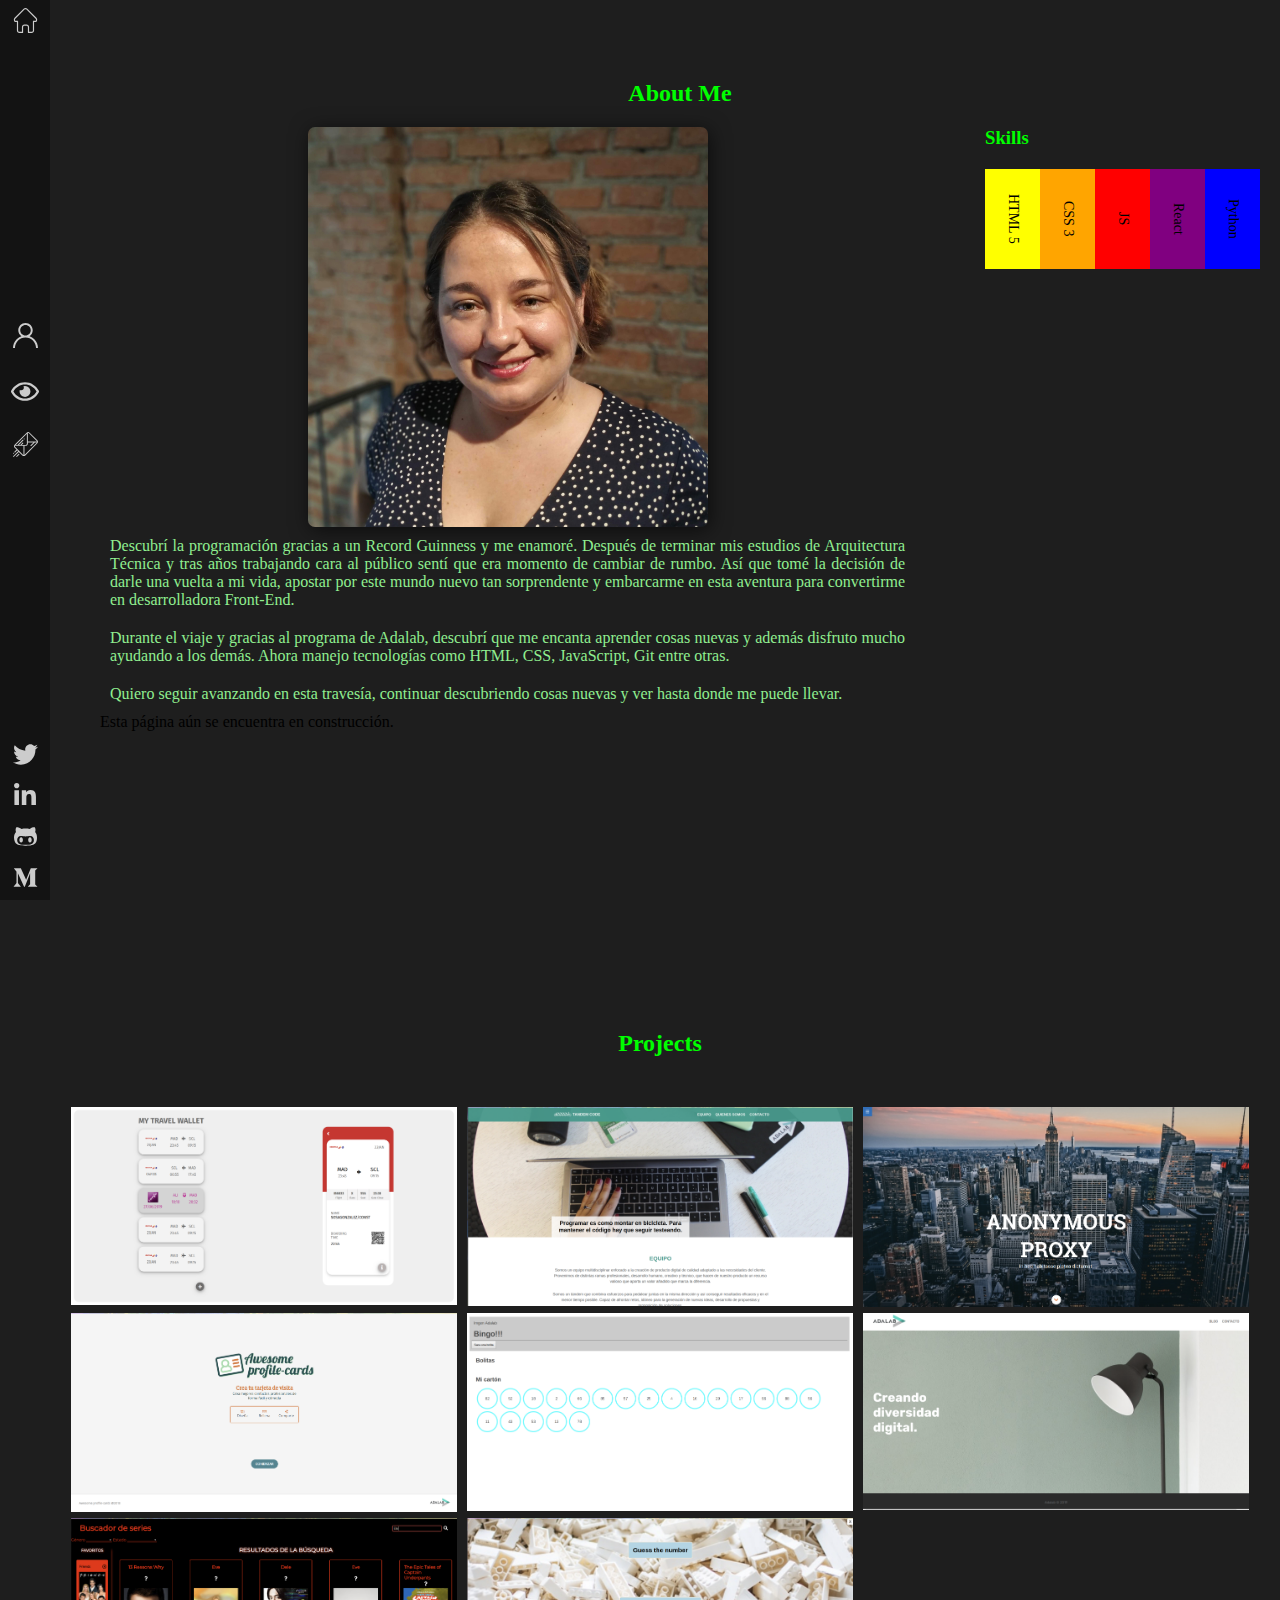
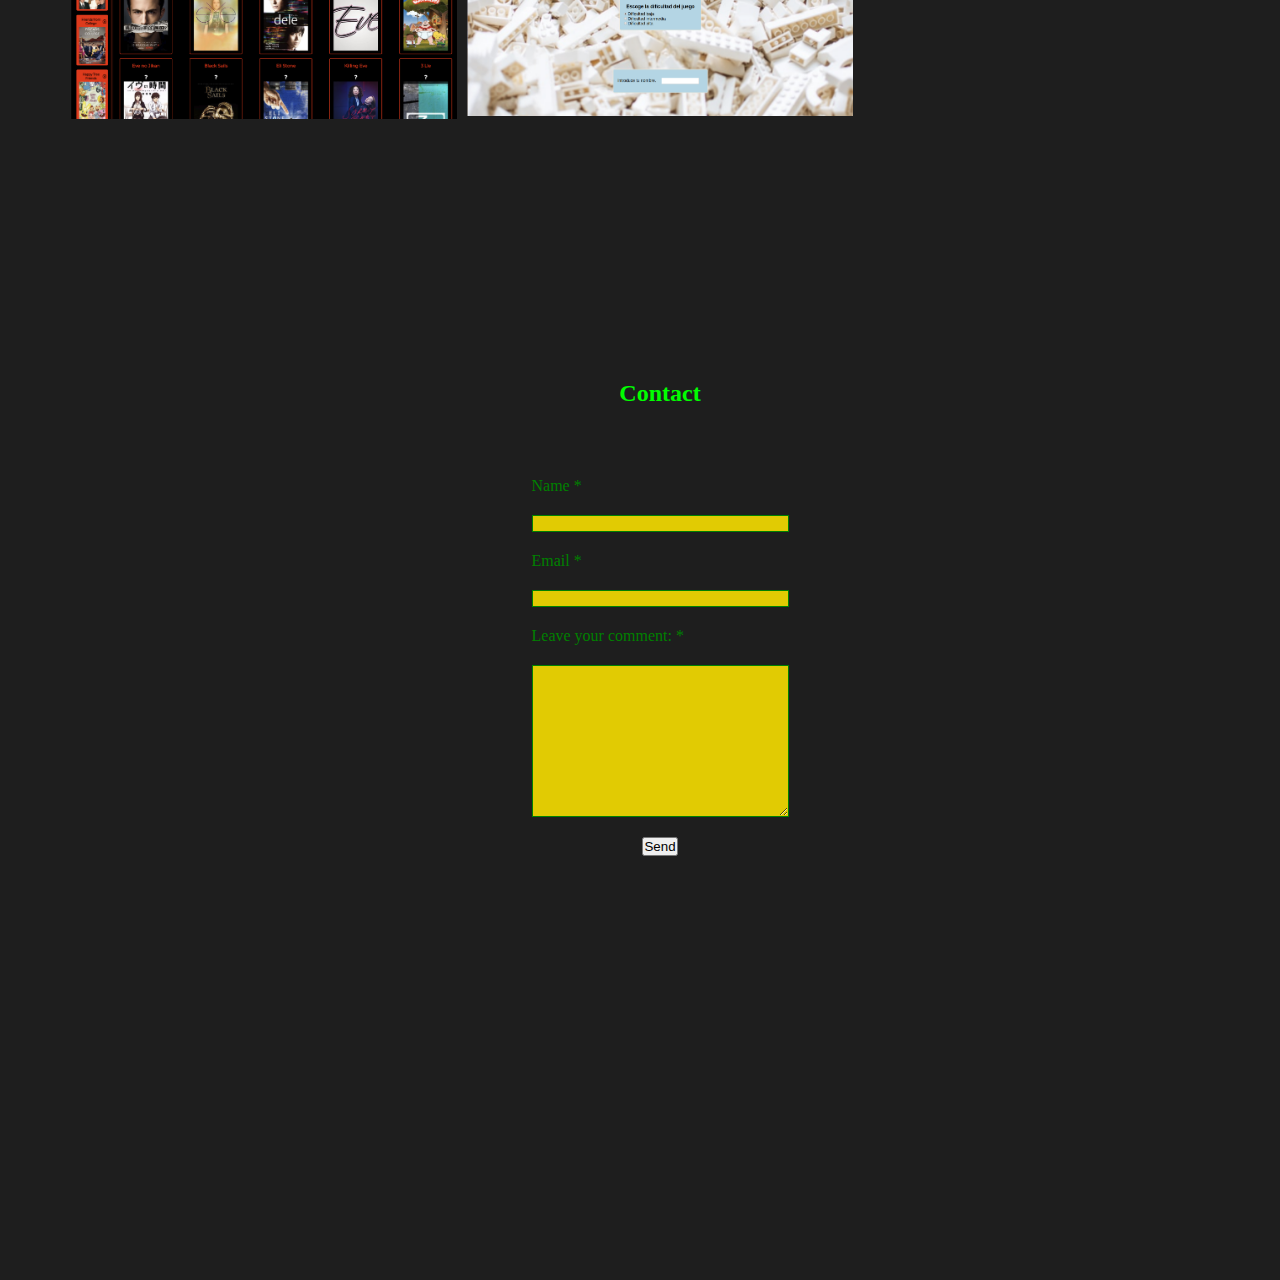
==== commit 2e46f78a: "Fix some bugs in mobile view" ====
--- a/docs/info.html
+++ b/docs/info.html
@@ -17,7 +17,7 @@
                     <li class="nav__item home__info"> <a href="index.html" class="link home__link-info">Home</a>
 
                     </li>
-                    <li class="nav__item">
+                    <li class="nav__item sections__info">
                         <ul class="links">
                             <li class="nav__item about__info"> <a href="#about__sect" class="link about__link-info">About Me</a>
 
@@ -30,7 +30,7 @@
                             </li>
                         </ul>
                     </li>
-                    <li class="nav__item">
+                    <li class="nav__item rrss__info">
                         <ul class="rrss">
                             <li> <a href="https://twitter.com/MigaraArcher" class="link twitter__link-info"
                                 target="__blank">Twitter</a>
@@ -64,14 +64,138 @@
                         cara al público sentí que era momento de cambiar de rumbo. Así que tomé
                         la decisión de darle una vuelta a mi vida, apostar por este mundo nuevo
                         tan sorprendente y embarcarme en esta aventura para convertirme en desarrolladora
-                        Front-End. Durante el viaje y gracias al programa de Adalab, descubrí que
-                        me encanta aprender cosas nuevas y además disfruto mucho ayudando a los
-                        demás. Ahora manejo tecnologías como HTML, CSS, JavaScript, Git entre otras.
-                        Quiero seguir avanzando en esta travesía, continuar descubriendo cosas
+                        Front-End.</p>
+                    <p class="about__text">Durante el viaje y gracias al programa de Adalab, descubrí que me encanta
+                        aprender cosas nuevas y además disfruto mucho ayudando a los demás. Ahora
+                        manejo tecnologías como HTML, CSS, JavaScript, Git entre otras.</p>
+                    <p class="about__text">Quiero seguir avanzando en esta travesía, continuar descubriendo cosas
                         nuevas y ver hasta donde me puede llevar.</p>
                     <p>Esta página aún se encuentra en construcción.</p>
                 </article>
-                <article class="skills"></article>
+                <article class="skills">
+                     <h3 class="skill__title">Skills</h3>
+
+                    <ol class="skill__list">
+                        <li class="skill1">
+                            <p id="1" class="skill1 skill__link">HTML 5</p>
+                        </li>
+                        <li class="skill2">
+                            <p id="2" class="skill2 skill__link">CSS 3</p>
+                        </li>
+                        <li class="skill3">
+                            <p id="3" class="skill3 skill__link">JS</p>
+                        </li>
+                        <li class="skill4">
+                            <p id="4" class="skill4 skill__link">React</p>
+                        </li>
+                        <li class="skill5">
+                            <p id="5" class="skill5 skill__link">Python</p>
+                        </li>
+                    </ol>
+                    <div class="skill skill1 1 hidden">
+                        <p>HTML5 (HyperText Markup Language, versión 5) es la quinta revisión importante
+                            del lenguaje básico de la World Wide Web, HTML. HTML5 especifica dos variantes
+                            de sintaxis para HTML: una «clásica», HTML (text/html), conocida como HTML5,
+                            y una variante XHTML conocida como sintaxis XHTML5 que deberá servirse
+                            con sintaxis XML (application/xhtml+xml).1​2​ Esta es la primera vez que
+                            HTML y XHTML se han desarrollado en paralelo. La versión definitiva de
+                            la quinta revisión del estándar se publicó en octubre de 2014.3​ Al no
+                            ser reconocido en viejas versiones de navegadores por sus nuevas etiquetas,
+                            se recomienda al usuario común actualizar su navegador a la versión más
+                            nueva, para poder disfrutar de todo el potencial que provee HTML5. El desarrollo
+                            de este lenguaje de marcado es regulado por el Consorcio W3C.</p>
+                    </div>
+                    <div class="skill skill2 2 hidden">
+                        <p>CSS (siglas en inglés de Cascading Style Sheets), en español «Hojas de
+                            estilo en cascada», es un lenguaje de diseño gráfico para definir y crear
+                            la presentación de un documento estructurado escrito en un lenguaje de
+                            marcado.2​ Es muy usado para establecer el diseño visual de los documentos
+                            web, e interfaces de usuario escritas en HTML o XHTML; el lenguaje puede
+                            ser aplicado a cualquier documento XML, incluyendo XHTML, SVG, XUL, RSS,
+                            etcétera. También permite aplicar estilos no visuales, como las hojas de
+                            estilo auditivas. Junto con HTML y JavaScript, CSS es una tecnología usada
+                            por muchos sitios web para crear páginas visualmente atractivas, interfaces
+                            de usuario para aplicaciones web y GUIs para muchas aplicaciones móviles
+                            (como Firefox OS).3​ CSS está diseñado principalmente para marcar la separación
+                            del contenido del documento y la forma de presentación de este, características
+                            tales como las capas o layouts, los colores y las fuentes.4​ Esta separación
+                            busca mejorar la accesibilidad del documento, proveer más flexibilidad
+                            y control en la especificación de características presentacionales, permitir
+                            que varios documentos HTML compartan un mismo estilo usando una sola hoja
+                            de estilos separada en un archivo .css, y reducir la complejidad y la repetición
+                            de código en la estructura del documento.</p>
+                    </div>
+                    <div class="skill skill3 3 hidden">
+                        <p>JavaScript (abreviado comúnmente JS) es un lenguaje de programación interpretado,
+                            dialecto del estándar ECMAScript. Se define como orientado a objetos,3​
+                            basado en prototipos, imperativo, débilmente tipado y dinámico. Se utiliza
+                            principalmente en su forma del lado del cliente (client-side), implementado
+                            como parte de un navegador web permitiendo mejoras en la interfaz de usuario
+                            y páginas web dinámicas4​ aunque existe una forma de JavaScript del lado
+                            del servidor (Server-side JavaScript o SSJS). Su uso en aplicaciones externas
+                            a la web, por ejemplo en documentos PDF, aplicaciones de escritorio (mayoritariamente
+                            widgets) es también significativo. Desde el 2012, todos los navegadores
+                            modernos soportan completamente ECMAScript 5.1, una versión de javascript.
+                            Los navegadores más antiguos soportan por lo menos ECMAScript 3. La sexta
+                            edición se liberó en julio del 2015.5​ JavaScript se diseñó con una sintaxis
+                            similar a C, aunque adopta nombres y convenciones del lenguaje de programación
+                            Java. Sin embargo, Java y JavaScript tienen semánticas y propósitos diferentes.
+                            Todos los navegadores modernos interpretan el código JavaScript integrado
+                            en las páginas web. Para interactuar con una página web se provee al lenguaje
+                            JavaScript de una implementación del Document Object Model (DOM). Tradicionalmente
+                            se venía utilizando en páginas web HTML para realizar operaciones y únicamente
+                            en el marco de la aplicación cliente, sin acceso a funciones del servidor.
+                            Actualmente es ampliamente utilizado para enviar y recibir información
+                            del servidor junto con ayuda de otras tecnologías como AJAX. JavaScript
+                            se interpreta en el agente de usuario al mismo tiempo que las sentencias
+                            van descargándose junto con el código HTML. Desde el lanzamiento en junio
+                            de 1997 del estándar ECMAScript 1, han existido las versiones 2, 3 y 5,
+                            que es la más usada actualmente (la 4 se abandonó6​). En junio de 2015
+                            se cerró y publicó la versión ECMAScript 6.7​</p>
+                    </div>
+                    <div class="skill skill4 4 hidden">
+                        <p>React (también llamada React.js o ReactJS) es una biblioteca Javascript
+                            de código abierto diseñada para crear interfaces de usuario con el objetivo
+                            de facilitar el desarrollo de aplicaciones en una sola página. Es mantenido
+                            por Facebook y la comunidad de software libre, han participado en el proyecto
+                            más de mil desarrolladores diferentes. 1​ React intenta ayudar a los desarrolladores
+                            a construir aplicaciones que usan datos que cambian todo el tiempo. Su
+                            objetivo es ser sencillo, declarativo y fácil de combinar. React sólo maneja
+                            la interfaz de usuario en una aplicación; React es la Vista en un contexto
+                            en el que se use el patrón MVC (Modelo-Vista-Controlador) o MVVM (Modelo-vista-modelo
+                            de vista). También puede ser utilizado con las extensiones de React-based
+                            que se encargan de las partes no-UI (que no forman parte de la interfaz
+                            de usuario) de una aplicación web. Según el servicio de análisis Javascript
+                            (en inglés "javascript analytics service"), Libscore, React actualmente
+                            está siendo utilizado en las páginas principales de Imgur, Bleacher Informe,
+                            Feedly, Airbnb, SeatGeek, HelloSign, y otras.2​</p>
+                    </div>
+                    <div class="skill skill5 5 hidden">
+                        <p>Este artículo trata sobre el lenguaje de programación. Para el grupo de
+                            humoristas, véase Monty Python. Para el revólver, véase Colt Python. Para
+                            otros usos de este término, véase Pitón. Python Python-logo-notext.svg
+                            Desarrollador(es) Python Software Foundation Sitio web oficial Información
+                            general Extensiones comunes .py, .pyc, .pyd, .pyo, .pyw, .pyz Paradigma
+                            Multiparadigma: orientado a objetos, imperativo, funcional, reflexivo Apareció
+                            en 1991 Diseñado por Guido van Rossum Última versión estable 3.7.41​ 8
+                            de julio de 2019 (2 meses y 15 días) 2.7.161​ 2 de marzo de 2019 (6 meses
+                            y 21 días) Sistema de tipos Fuertemente tipado, dinámico Implementaciones
+                            CPython, IronPython, Jython, Python for S60, PyPy, Pygame, ActivePython,
+                            Unladen Swallow Dialectos Stackless Python, RPython Influido por ABC, ALGOL
+                            68, C, Haskell, Icon, Lisp, Modula-3, Perl, Smalltalk, Java Ha influido
+                            a Boo, Cobra, D, Falcon, Genie, Groovy, Ruby, JavaScript, Cython, Go Latino
+                            Sistema operativo Multiplataforma Licencia Python Software Foundation License
+                            [editar datos en Wikidata] Python es un lenguaje de programación interpretado
+                            cuya filosofía hace hincapié en una sintaxis que favorezca un código legible.
+                            Se trata de un lenguaje de programación multiparadigma, ya que soporta
+                            orientación a objetos, programación imperativa y, en menor medida, programación
+                            funcional. Es un lenguaje interpretado, dinámico y multiplataforma. Es
+                            administrado por la Python Software Foundation. Posee una licencia de código
+                            abierto, denominada Python Software Foundation License,2​ que es compatible
+                            con la Licencia pública general de GNU a partir de la versión 2.1.1, e
+                            incompatible en ciertas versiones anteriores.</p>
+                    </div>
+                </article>
             </div>
         </section>
         <section class="projects" id="projects__sect">
@@ -80,6 +204,30 @@
             <div class="project__grid">
                 <div class="project1 project">
                     <div class="project__image">
+                        <img class="image" src="assets/images/travel-wallet.png" alt="Travel-wallet-app"
+                        />
+                    </div>
+                    <div class="project__info modal">
+                        <div class="modal-content info__content"> <span class="close close-project">&times;</span>
+
+                            <div class="project__image-modal">
+                                <img class="image-modal" src="assets/images/travel-wallet.png" alt="Travel-wallet-app"
+                                />
+                            </div>
+                            <p class="info__text">Aplicación web para la carga de PKPASS que elimina la necesidad de descargar
+                                ninguna aplicación móvil. Este poyecto fue desarrollado para una empresa
+                                de viajes de empresa (Triporate). Es un proyecto Open Source con posibilidad
+                                de ser desarrollado por cualquiera. Buscamos que cualquiera pueda incluir
+                                este componente en su proyecto y usarlo junto con la estructura que tuviera
+                                ya montada. Este proyecto esta realizado sobre el framework React.</p>
+                            <a
+                            href="http://beta.adalab.es/triporate-travel-wallet/#/" target="__blank"
+                            class="info__btn link">More</a>
+                        </div>
+                    </div>
+                </div>
+                <div class="project2 project">
+                    <div class="project__image">
                         <img class="image" src="assets/images/tandemCode.png" alt="Tande Code web Page"
                         />
                     </div>
@@ -90,77 +238,113 @@
                                 <img class="image-modal" src="assets/images/tandemCode.png" alt="Tande Code web Page"
                                 />
                             </div>
-                            <p class="info__text">Lorem ipsum dolor sit amet consectetur adipisicing elit. Placeat architecto
-                                qui nisi, blanditiis corrupti cupiditate natus sunt quasi laudantium eius
-                                sapiente, aliquid debitis ullam velit vero ab beatae, doloremque veritatis.</p>
-                            <a
-                            class="info__btn link" href="http://beta.adalab.es/g-m1-tandemcode/" target="__blank">More</a>
-                        </div>
-                    </div>
-                </div>
-                <div class="project2 project">
-                    <div class="project__image">
-                        <img class="image" src="assets/images/anonimusProxi.png" alt="Anonimus Proxi Page"
-                        />
-                    </div>
-                    <div class="project__info modal">
-                        <div class="modal-content info__content"> <span class="close close-project">&times;</span>
-
-                            <div class="project__image-modal">
-                                <img class="image-modal" src="assets/images/anonimusProxi.png" alt="Anonimus Proxi Page"
-                                />
-                            </div>
-                            <p class="info__text">Lorem ipsum dolor sit amet consectetur adipisicing elit. Placeat architecto
-                                qui nisi, blanditiis corrupti cupiditate natus sunt quasi laudantium eius
-                                sapiente, aliquid debitis ullam velit vero ab beatae, doloremque veritatis.</p>
-                            <a
-                            href="http://beta.adalab.es/m1-evaluacion-final-EvaMarco/" target="__blank"
-                            class="info__btn link">More</a>
-                        </div>
-                    </div>
-                </div>
-                <div class="project3 project">
-                    <div class="project__image">
-                        <img class="image" src="assets/images/AwesomeCards.png" alt="Awesome Profile Cards Web page"
-                        />
-                    </div>
-                    <div class="project__info modal">
-                        <div class="modal-content info__content"> <span class="close close-project">&times;</span>
-
-                            <div class="project__image-modal">
-                                <img class="image-modal" src="assets/images/AwesomeCards.png" alt="Awesome Profile Cards Web page"
-                                />
-                            </div>
-                            <p class="info__text">Lorem ipsum dolor sit amet consectetur adipisicing elit. Placeat architecto
-                                qui nisi, blanditiis corrupti cupiditate natus sunt quasi laudantium eius
-                                sapiente, aliquid debitis ullam velit vero ab beatae, doloremque veritatis.</p>
-                            <a
-                            href="http://beta.adalab.es/G_m2_Script-Tease/" target="__blank" class="info__btn link">More</a>
-                        </div>
-                    </div>
-                </div>
-                <div class="project4 project">
-                    <div class="project__image">
-                        <img class="image" src="assets/images/bingo.png" alt="Bingo Exercse Web page"
-                        />
-                    </div>
-                    <div class="project__info modal">
-                        <div class="modal-content info__content"> <span class="close close-project">&times;</span>
-
-                            <div class="project__image-modal">
-                                <img class="image-modal" src="assets/images/bingo.png" alt="Bingo Exercse Web page"
-                                />
-                            </div>
-                            <p class="info__text">Lorem ipsum dolor sit amet consectetur adipisicing elit. Beatae cum fugiat,
-                                minima voluptatum incidunt laboriosam asperiores quos porro quibusdam excepturi.
-                                Impedit ab consectetur officiis, cum iusto voluptatem similique maxime
-                                hic?</p> <a href="https://evamarco.github.io/Bingo/" target="__blank" class="info__btn link">
-            More</a
+                            <p class="info__text">Página web corporativa de presentación de un grupo de Programadoras Junior.
+                                Este proyecto esta desarrollado solo con HTML y CSS. Se desarrolló basándonos
+                                en el principio "mobile first" siendo en todo momento resposive, adaptándose
+                                a todo dispositivo.</p> <a class="info__btn link" href="http://beta.adalab.es/g-m1-tandemcode/"
+                            target="__blank">More</a
+          >
+        </div>
+      </div>
+    </div>
+    <div class="project3 project">
+      <div class="project__image">
+        <img
+          class="image"
+          src="assets/images/anonimusProxi.png"
+          alt="Anonimus Proxi Page"
+        />
+      </div>
+      <div class="project__info modal">
+        <div class="modal-content info__content">
+          <span class="close close-project">&times;</span>
+          <div class="project__image-modal">
+            <img
+              class="image-modal"
+              src="assets/images/anonimusProxi.png"
+              alt="Anonimus Proxi Page"
+            />
+          </div>
+          <p class="info__text">
+            Ejercicio sencillo realizado para mejorar las habilidades de maquetación. Proyecto realizado con HTML y CSS, además de incluir SASS. El proyecto también incluye alguna animación.
+          </p>
+          <a
+            href="http://beta.adalab.es/m1-evaluacion-final-EvaMarco/"
+            target="__blank"
+            class="info__btn link"
+            >More</a
+          >
+        </div>
+      </div>
+    </div>
+    <div class="project4 project">
+      <div class="project__image">
+        <img
+          class="image"
+          src="assets/images/AwesomeCards.png"
+          alt="Awesome Profile Cards Web page"
+        />
+      </div>
+      <div class="project__info modal">
+        <div class="modal-content info__content">
+          <span class="close close-project">&times;</span>
+          <div class="project__image-modal">
+          <img
+            class="image-modal"
+            src="assets/images/AwesomeCards.png"
+            alt="Awesome Profile Cards Web page"
+          />
+        </div>
+          <p class="info__text">
+            Lorem ipsum dolor sit amet consectetur adipisicing elit. Placeat
+            architecto qui nisi, blanditiis corrupti cupiditate natus sunt quasi
+            laudantium eius sapiente, aliquid debitis ullam velit vero ab
+            beatae, doloremque veritatis.
+          </p>
+          <a
+            href="http://beta.adalab.es/G_m2_Script-Tease/"
+            target="__blank"
+            class="info__btn link"
+            >More</a
           >
         </div>
       </div>
     </div>
     <div class="project5 project">
+      <div class="project__image">
+        <img
+          class="image"
+          src="assets/images/bingo.png"
+          alt="Bingo Exercse Web page"
+        />
+      </div>
+      <div class="project__info modal">
+        <div class="modal-content info__content">
+          <span class="close close-project">&times;</span>
+          <div class="project__image-modal">
+          <img
+            class="image-modal"
+            src="assets/images/bingo.png"
+            alt="Bingo Exercse Web page"
+          />
+        </div>
+          <p class="info__text">
+            Lorem ipsum dolor sit amet consectetur adipisicing elit. Beatae cum
+            fugiat, minima voluptatum incidunt laboriosam asperiores quos porro
+            quibusdam excepturi. Impedit ab consectetur officiis, cum iusto
+            voluptatem similique maxime hic?
+          </p>
+          <a
+            href="https://evamarco.github.io/Bingo/"
+            target="__blank"
+            class="info__btn link"
+          >
+            More</a
+          >
+        </div>
+      </div>
+    </div>
+    <div class="project6 project">
       <div class="project__image">
         <img
           class="image"
@@ -195,7 +379,7 @@
                         </div>
                     </div>
                 </div>
-                <div class="project6 project">
+                <div class="project7 project">
                     <div class="project__image">
                         <img class="image" src="assets/images/series.png" alt="Search web page"
                         />
@@ -218,7 +402,7 @@
                         </div>
                     </div>
                 </div>
-                <div class="project7 project">
+                <div class="project8 project">
                     <div class="project__image">
                         <img class="image" src="assets/images/number.png" alt="Guess the number game web app"
                         />
@@ -230,20 +414,14 @@
                                 <img class="image-modal" src="assets/images/number.png" alt="Guess the number game web app"
                                 />
                             </div>
-                            <p class="info__text">Lorem ipsum dolor sit amet consectetur adipisicing elit. Beatae cum fugiat,
-                                minima voluptatum incidunt laboriosam asperiores quos porro quibusdam excepturi.
-                                Impedit ab consectetur officiis, cum iusto voluptatem similique maxime
-                                hic?</p> <a href="http://beta.adalab.es/m2-evaluacion-intermedia-EvaMarco/"
+                            <p class="info__text">Ejercicio realizado en JavaScript, basado en el juego conocido como "guess
+                                the number".</p> <a href="http://beta.adalab.es/m2-evaluacion-intermedia-EvaMarco/"
                             target="__blank" class="info__btn link">
             More
           </a>
 
                         </div>
                     </div>
-                </div>
-                <div class="project8 project">
-                    <div class="project__image"></div>
-                    <div class="project__info"></div>
                 </div>
                 <div class="project9 project">
                     <div class="project__image"></div>
@@ -254,7 +432,7 @@
         <section class="contact" id="contact__sect">
              <h2 class="contact__title">Contact</h2>
 
-            <form action="post" class="form">
+            <form class="form" action="https://formspree.io/evamarcod@gmail.com" method="POST">
                 <fieldset class="form__fieldset">
                     <label for="name" class="label">Name *</label>
                     <input type="text" name="name" id="name" class="input input__name"
--- a/docs/assets/css/main.css
+++ b/docs/assets/css/main.css
@@ -1 +1 @@
-.page-bg,.animation-wrapper {position: fixed;top: 0;left: 0;width: 100%;height: 100%;}.page-bg {background: #1e1e1e;background-blend-mode: screen;background-size: cover;-webkit-filter: grayscale(100%);filter: grayscale(100%);z-index: -1;}.particle,.particle:after {background: transparent;}.particle:after {position: absolute;content: "";top: 2560px;}.particle-1 {-webkit-animation: animParticle 60s linear infinite;animation: animParticle 60s linear infinite;-webkit-box-shadow: 0px 0px #83A603,1561px 2299px #83A603,973px 1729px #83A603,1341px 992px #83A603,888px 1076px #83A603,1781px 1807px #83A603,991px 2184px #83A603,1948px 1847px #83A603,1552px 1303px #83A603,1606px 1040px #83A603,921px 1365px #83A603,1832px 1508px #83A603,189px 2352px #83A603,1857px 1434px #83A603,2518px 282px #83A603,484px 2327px #83A603,2370px 1055px #83A603,2086px 2360px #83A603,104px 1911px #83A603,1431px 1705px #83A603,90px 26px #83A603,1934px 1341px #83A603,1806px 1697px #83A603,1071px 1258px #83A603,264px 1342px #83A603,392px 445px #83A603,1748px 161px #83A603,637px 1564px #83A603,1296px 684px #83A603,970px 204px #83A603,1142px 2006px #83A603,501px 2134px #83A603,1755px 391px #83A603,470px 1652px #83A603,1254px 1076px #83A603,236px 235px #83A603,695px 344px #83A603,1771px 480px #83A603,2558px 1940px #83A603,1037px 2226px #83A603,786px 2216px #83A603,112px 2550px #83A603,211px 165px #83A603,2312px 398px #83A603,1900px 1040px #83A603,139px 1572px #83A603,323px 1961px #83A603,2168px 2182px #83A603,820px 1413px #83A603,1068px 1585px #83A603,448px 683px #83A603,1994px 1401px #83A603,807px 827px #83A603,715px 510px #83A603,32px 1205px #83A603,2287px 1575px #83A603,65px 1746px #83A603,1385px 651px #83A603,884px 2097px #83A603,971px 2191px #83A603,1222px 2435px #83A603,974px 1041px #83A603,69px 1694px #83A603,672px 1292px #83A603,2516px 794px #83A603,1707px 1139px #83A603,1005px 524px #83A603,1050px 165px #83A603,2259px 703px #83A603,1966px 210px #83A603,1158px 935px #83A603,941px 42px #83A603,1455px 234px #83A603,157px 699px #83A603,913px 1333px #83A603,306px 109px #83A603,1083px 1682px #83A603,1937px 1415px #83A603,505px 709px #83A603,2507px 1780px #83A603,2435px 2276px #83A603,1437px 785px #83A603,1640px 2276px #83A603,725px 1542px #83A603,268px 2380px #83A603,1355px 1538px #83A603,1010px 79px #83A603,2117px 1646px #83A603,2239px 2440px #83A603,851px 2546px #83A603,1241px 2146px #83A603,330px 229px #83A603,281px 2464px #83A603,120px 186px #83A603,702px 2340px #83A603,55px 2021px #83A603,985px 1472px #83A603,2499px 2151px #83A603,547px 1609px #83A603,897px 2098px #83A603,2280px 475px #83A603,427px 1289px #83A603,1006px 1954px #83A603,1570px 755px #83A603,934px 628px #83A603,1851px 1443px #83A603,367px 1418px #83A603,657px 1704px #83A603,1803px 363px #83A603,862px 1496px #83A603,2521px 1903px #83A603,339px 1150px #83A603,130px 1390px #83A603,19px 1056px #83A603,2082px 954px #83A603,1444px 1278px #83A603,629px 468px #83A603,582px 1163px #83A603,1231px 646px #83A603,241px 1760px #83A603,1345px 1371px #83A603,132px 1874px #83A603,1891px 1045px #83A603,1798px 1102px #83A603,530px 255px #83A603,1020px 1196px #83A603,2263px 1059px #83A603,1856px 504px #83A603,391px 648px #83A603,155px 1047px #83A603,50px 1783px #83A603,455px 2416px #83A603,2036px 2402px #83A603,395px 137px #83A603,2064px 2285px #83A603,1753px 2449px #83A603,714px 859px #83A603,773px 2474px #83A603,1793px 1827px #83A603,561px 1108px #83A603,2299px 1695px #83A603,890px 2421px #83A603,1224px 2313px #83A603,1753px 2500px #83A603,2137px 1589px #83A603,1970px 2216px #83A603,1373px 679px #83A603,1689px 1758px #83A603,33px 134px #83A603,1985px 2453px #83A603,1075px 676px #83A603,1481px 2331px #83A603,2081px 740px #83A603,1791px 374px #83A603,2377px 489px #83A603,2231px 969px #83A603,1737px 1231px #83A603,1553px 2539px #83A603,907px 1811px #83A603,20px 2010px #83A603,1481px 2272px #83A603,2477px 1675px #83A603,1454px 2023px #83A603,268px 2203px #83A603,1978px 1250px #83A603,139px 1629px #83A603,1727px 1449px #83A603,1973px 855px #83A603,1691px 436px #83A603,1501px 692px #83A603,155px 202px #83A603,1885px 2077px #83A603,1618px 2319px #83A603,2440px 2458px #83A603,677px 2440px #83A603,2438px 865px #83A603,1578px 342px #83A603,1267px 2103px #83A603,1702px 944px #83A603,1241px 2315px #83A603,1532px 1917px #83A603,1151px 2254px #83A603,558px 39px #83A603,1922px 1616px #83A603,206px 1306px #83A603,2111px 2326px #83A603,856px 99px #83A603,1048px 506px #83A603,1716px 1548px #83A603,252px 262px #83A603,2198px 2408px #83A603,757px 769px #83A603,1852px 666px #83A603,1266px 1579px #83A603,2037px 2316px #83A603,1423px 2140px #83A603,1998px 2101px #83A603,1204px 2342px #83A603,415px 1060px #83A603,1734px 1768px #83A603,921px 2033px #83A603,733px 1118px #83A603,494px 1727px #83A603,628px 950px #83A603,1800px 1420px #83A603,547px 1783px #83A603,1075px 2388px #83A603,184px 2067px #83A603,1334px 2400px #83A603,63px 619px #83A603,524px 759px #83A603,9px 405px #83A603,1366px 681px #83A603,2555px 1439px #83A603,1508px 1920px #83A603,1856px 432px #83A603,94px 1636px #83A603,1948px 2375px #83A603,2518px 102px #83A603,905px 412px #83A603,1902px 903px #83A603,1705px 311px #83A603,834px 1124px #83A603,1421px 1093px #83A603,2319px 1452px #83A603,1536px 1297px #83A603,745px 796px #83A603,1182px 815px #83A603,1806px 775px #83A603,1133px 731px #83A603,1375px 1425px #83A603,483px 1721px #83A603,991px 1863px #83A603,400px 1423px #83A603,173px 962px #83A603,1866px 2555px #83A603,1520px 1262px #83A603,141px 1616px #83A603,1958px 2282px #83A603,243px 252px #83A603,2199px 1359px #83A603,1973px 1812px #83A603,908px 2425px #83A603,1831px 396px #83A603,2491px 671px #83A603,203px 2133px #83A603,2277px 1522px #83A603,955px 287px #83A603,17px 2170px #83A603,125px 1425px #83A603,1345px 2113px #83A603,929px 1594px #83A603,1259px 857px #83A603,1929px 471px #83A603,2077px 1057px #83A603,1850px 1829px #83A603,1968px 87px #83A603,258px 2344px #83A603,1269px 217px #83A603,2449px 2468px #83A603,282px 672px #83A603,1374px 497px #83A603,445px 1274px #83A603,1295px 89px #83A603,981px 2103px #83A603,978px 2444px #83A603,1581px 1296px #83A603,450px 492px #83A603,1104px 1629px #83A603,1773px 533px #83A603,2063px 982px #83A603,1495px 538px #83A603,2121px 1727px #83A603,1828px 1068px #83A603,103px 2197px #83A603,1857px 1529px #83A603,219px 1870px #83A603,1979px 115px #83A603,2546px 852px #83A603,1684px 932px #83A603,469px 779px #83A603,2336px 430px #83A603,166px 1915px #83A603,1601px 380px #83A603,2213px 1250px #83A603,1015px 2217px #83A603,2507px 671px #83A603,2321px 673px #83A603,809px 1845px #83A603,2453px 1730px #83A603,1647px 573px #83A603,277px 191px #83A603,2054px 2508px #83A603,1486px 2236px #83A603,2190px 351px #83A603,1147px 2413px #83A603,352px 413px #83A603,75px 2177px #83A603,1202px 1669px #83A603,2556px 1407px #83A603,131px 1810px #83A603,2404px 126px #83A603,867px 2312px #83A603,608px 1941px #83A603,1239px 850px #83A603,784px 1165px #83A603,1464px 18px #83A603,821px 91px #83A603,1989px 1049px #83A603,1673px 1079px #83A603,2051px 1674px #83A603,1784px 1862px #83A603,911px 2391px #83A603,2038px 568px #83A603,222px 114px #83A603,863px 1965px #83A603,705px 1694px #83A603,441px 2256px #83A603,1549px 253px #83A603,2333px 92px #83A603,2373px 1212px #83A603,1884px 1633px #83A603,940px 1338px #83A603,712px 2318px #83A603,1023px 299px #83A603,2382px 909px #83A603,2042px 337px #83A603,2207px 269px #83A603,1828px 582px #83A603,1963px 2526px #83A603,2043px 574px #83A603,1444px 103px #83A603,438px 82px #83A603,2491px 17px #83A603,1493px 456px #83A603,1223px 160px #83A603,882px 2429px #83A603,1879px 2453px #83A603,1069px 275px #83A603,1893px 2067px #83A603,2012px 2397px #83A603,2146px 578px #83A603,2340px 503px #83A603,2458px 1870px #83A603,2159px 2365px #83A603,1430px 479px #83A603,2458px 1892px #83A603,601px 833px #83A603,2390px 471px #83A603,257px 1617px #83A603,1752px 2430px #83A603,1302px 1980px #83A603,419px 1414px #83A603,448px 2489px #83A603,859px 9px #83A603,1960px 1086px #83A603,1683px 957px #83A603,1554px 2189px #83A603,2547px 1204px #83A603,1370px 1898px #83A603,1746px 1039px #83A603,657px 91px #83A603,2203px 552px #83A603,504px 554px #83A603,2431px 2470px #83A603,1570px 2477px #83A603,1282px 1594px #83A603,1960px 1554px #83A603,117px 1440px #83A603,2459px 1901px #83A603,1624px 541px #83A603,2268px 710px #83A603,902px 2318px #83A603,2394px 1109px #83A603,1937px 67px #83A603,1393px 836px #83A603,1924px 2307px #83A603,2167px 797px #83A603,869px 912px #83A603,1237px 1096px #83A603,842px 2311px #83A603,2503px 906px #83A603,915px 28px #83A603,403px 158px #83A603,800px 1624px #83A603,2086px 1754px #83A603,539px 1541px #83A603,309px 2235px #83A603,608px 1244px #83A603,799px 99px #83A603,281px 1671px #83A603,2025px 1326px #83A603,885px 517px #83A603,1256px 541px #83A603,158px 2471px #83A603,1445px 1763px #83A603,2253px 1055px #83A603,937px 384px #83A603,2107px 2409px #83A603,1326px 1867px #83A603,763px 616px #83A603,587px 1535px #83A603,809px 636px #83A603,2525px 337px #83A603,1800px 2523px #83A603,1264px 737px #83A603,2321px 1204px #83A603,2417px 504px #83A603,1830px 733px #83A603,502px 2453px #83A603,1647px 261px #83A603,579px 2128px #83A603,2179px 361px #83A603,1342px 1072px #83A603,2347px 2199px #83A603,177px 74px #83A603,484px 920px #83A603,523px 490px #83A603,1322px 207px #83A603,929px 2247px #83A603,2081px 2370px #83A603,1774px 711px #83A603,1781px 1097px #83A603,952px 1020px #83A603,708px 1789px #83A603,459px 426px #83A603,526px 1685px #83A603,878px 1854px #83A603,952px 959px #83A603,693px 279px #83A603,1760px 1470px #83A603,1508px 385px #83A603,1574px 2535px #83A603,2052px 1747px #83A603,282px 7px #83A603,630px 924px #83A603,973px 726px #83A603,1510px 2543px #83A603,989px 22px #83A603,861px 701px #83A603,357px 975px #83A603,1258px 2311px #83A603,1878px 1360px #83A603,1884px 2227px #83A603,856px 2317px #83A603,617px 1155px #83A603,836px 2487px #83A603,2424px 400px #83A603,929px 1711px #83A603,1323px 108px #83A603,294px 2270px #83A603,43px 698px #83A603,2083px 1853px #83A603,1900px 1841px #83A603,1858px 1231px #83A603,1186px 515px #83A603,401px 1029px #83A603,1386px 506px #83A603,1462px 205px #83A603,135px 649px #83A603,736px 1010px #83A603,2135px 484px #83A603,1682px 2481px #83A603,2357px 1129px #83A603,1409px 690px #83A603,2075px 1042px #83A603,1425px 2336px #83A603,1822px 1266px #83A603,2287px 1489px #83A603,952px 2024px #83A603,1084px 456px #83A603,2421px 926px #83A603,900px 361px #83A603,2271px 154px #83A603,370px 2325px #83A603,1126px 1372px #83A603,1788px 688px #83A603,938px 1973px #83A603,1612px 1569px #83A603,316px 1664px #83A603,777px 1770px #83A603,710px 2464px #83A603,829px 1413px #83A603,2522px 1702px #83A603,1509px 2431px #83A603,2307px 350px #83A603,1158px 1872px #83A603,1171px 90px #83A603,86px 1838px #83A603,1690px 1171px #83A603,1061px 2485px #83A603,585px 1975px #83A603,624px 407px #83A603,2348px 2481px #83A603,213px 10px #83A603,969px 1229px #83A603,160px 895px #83A603,1555px 1102px #83A603,1416px 2037px #83A603,1212px 722px #83A603,2175px 528px #83A603,2223px 1489px #83A603,2355px 78px #83A603,365px 1486px #83A603,2020px 679px #83A603,348px 2297px #83A603,1335px 2429px #83A603,253px 749px #83A603,901px 2273px #83A603,858px 2358px #83A603,694px 505px #83A603,841px 468px #83A603,421px 2510px #83A603,32px 1704px #83A603,2060px 1656px #83A603,492px 986px #83A603,1049px 2320px #83A603,1564px 1068px #83A603,187px 1516px #83A603,2224px 614px #83A603,2086px 399px #83A603,2272px 581px #83A603,217px 59px #83A603,1526px 1972px #83A603,1489px 1376px #83A603,1371px 583px #83A603,2121px 1376px #83A603,29px 1040px #83A603,2299px 1491px #83A603,1119px 416px #83A603,1393px 2272px #83A603,1159px 1020px #83A603,302px 1869px #83A603,651px 2378px #83A603,577px 2123px #83A603,166px 2314px #83A603,998px 1318px #83A603,906px 1137px #83A603,2483px 598px #83A603,1867px 1129px #83A603,2529px 1152px #83A603,1674px 2261px #83A603,1422px 1607px #83A603,1648px 1151px #83A603,2015px 890px #83A603,249px 1687px #83A603,2336px 2247px #83A603,1985px 1752px #83A603,1997px 1140px #83A603,1875px 1518px #83A603,2417px 1023px #83A603,1219px 1702px #83A603,189px 307px #83A603,956px 2209px #83A603,381px 1400px #83A603,204px 1889px #83A603,810px 840px #83A603,156px 1962px #83A603,2017px 367px #83A603,1054px 1771px #83A603,675px 1100px #83A603,112px 1223px #83A603,1570px 2415px #83A603,71px 2442px #83A603,1041px 1499px #83A603,1118px 2034px #83A603,966px 81px #83A603,2078px 1390px #83A603,2404px 520px #83A603,968px 2275px #83A603,2334px 967px #83A603,1064px 761px #83A603,675px 2487px #83A603,362px 2555px #83A603,2425px 1855px #83A603,1117px 2211px #83A603,1147px 1310px #83A603,998px 1018px #83A603,932px 385px #83A603,1796px 1839px #83A603,1928px 2308px #83A603,127px 2054px #83A603,1918px 2215px #83A603,1252px 416px #83A603,2157px 26px #83A603,679px 1404px #83A603,920px 905px #83A603,1586px 2305px #83A603,1002px 1751px #83A603,1817px 986px #83A603,1681px 1110px #83A603,1948px 925px #83A603,1931px 1597px #83A603,1081px 2123px #83A603,1377px 1416px #83A603,1089px 581px #83A603,470px 1054px #83A603,63px 562px #83A603,1853px 1153px #83A603,1295px 2476px #83A603,1899px 2069px #83A603,1151px 1734px #83A603,568px 969px #83A603,2355px 1890px #83A603,596px 2277px #83A603,254px 1842px #83A603,1151px 871px #83A603,1210px 260px #83A603,545px 91px #83A603,1956px 2122px #83A603,1511px 2261px #83A603,2281px 419px #83A603,1351px 2526px #83A603,2174px 858px #83A603,1386px 1278px #83A603,1785px 2344px #83A603,2522px 1629px #83A603,960px 2455px #83A603,2156px 779px #83A603,431px 1248px #83A603,88px 1208px #83A603,721px 1346px #83A603,109px 2121px #83A603,316px 542px #83A603,1909px 1642px #83A603,1834px 2411px #83A603,1979px 590px #83A603,604px 787px #83A603,1594px 703px #83A603,251px 671px #83A603,522px 1288px #83A603,1150px 865px #83A603,261px 1704px #83A603,1447px 1868px #83A603,271px 1px #83A603,1895px 2353px #83A603,61px 2512px #83A603,1918px 1673px #83A603,613px 793px #83A603,2083px 1932px #83A603,1507px 737px #83A603,1907px 1277px #83A603,1101px 1682px #83A603,1244px 1779px #83A603,1607px 2164px #83A603,1916px 1804px #83A603,1663px 142px #83A603,145px 1285px #83A603,314px 961px #83A603,2334px 518px #83A603,450px 1367px #83A603,56px 2455px #83A603,771px 1399px #83A603,1305px 2087px #83A603,1674px 278px #83A603,1230px 1118px #83A603,387px 2097px #83A603,90px 751px #83A603,2356px 557px #83A603,2076px 1228px #83A603,1986px 2390px #83A603,900px 1034px #83A603,836px 1541px #83A603,2010px 1587px #83A603,2146px 2310px #83A603,930px 1610px #83A603,2038px 2356px #83A603,2342px 1446px #83A603,2324px 1720px #83A603,104px 102px #83A603,551px 376px #83A603,1887px 1561px #83A603,2521px 2392px #83A603,1137px 2465px #83A603,1916px 2170px #83A603,240px 672px #83A603,2234px 21px #83A603,2209px 719px #83A603,462px 2484px #83A603,1400px 2541px #83A603,2298px 1351px #83A603,392px 2063px #83A603,1114px 1814px #83A603,222px 443px #83A603,1511px 445px #83A603,1633px 1268px #83A603,46px 17px #83A603,1088px 1833px #83A603,2547px 437px #83A603,2438px 1936px #83A603,1199px 2280px #83A603,1353px 26px #83A603,1498px 626px #83A603,1710px 2324px #83A603,913px 1034px #83A603,1384px 2466px #83A603,2186px 1049px #83A603,2464px 429px #83A603,2222px 1782px #83A603,1014px 501px #83A603,932px 2547px #83A603,247px 2180px #83A603,2340px 2335px #83A603,854px 2424px #83A603,517px 2114px #83A603,2230px 1260px #83A603,1189px 1281px #83A603,1581px 653px #83A603,77px 1693px #83A603,940px 1002px #83A603,1101px 2553px #83A603,211px 251px #83A603,1033px 1523px #83A603,607px 1840px #83A603,2318px 923px #83A603,631px 1947px #83A603,946px 1061px #83A603,354px 1095px #83A603,2366px 23px #83A603,2126px 1211px #83A603,27px 2048px #83A603,2368px 447px #83A603,1955px 2278px #83A603,847px 2091px #83A603,2059px 997px #83A603,1343px 255px #83A603,320px 76px #83A603,1005px 2552px #83A603,2265px 1502px #83A603,2014px 376px #83A603,1850px 2219px #83A603,488px 1470px #83A603,1003px 210px #83A603,22px 759px #83A603,526px 1312px #83A603,58px 1755px #83A603,2293px 419px #83A603,345px 167px #83A603,1177px 1491px #83A603,2146px 10px #83A603,192px 145px #83A603,1435px 837px #83A603,2233px 2445px #83A603,1080px 2479px #83A603,1847px 1788px #83A603,1506px 794px #83A603,457px 806px #83A603,1702px 66px #83A603,790px 1142px #83A603,194px 2352px #83A603,1588px 1412px #83A603,421px 2073px #83A603,742px 2443px #83A603,2349px 2506px #83A603,2064px 1865px #83A603,2397px 1622px #83A603,1377px 2009px #83A603,408px 398px #83A603,2006px 547px #83A603,1310px 508px #83A603,333px 953px #83A603,1325px 930px #83A603,369px 1488px #83A603,1489px 1251px #83A603,55px 2491px #83A603,1492px 2275px #83A603,980px 1634px #83A603,1729px 2464px #83A603,2100px 1235px #83A603,761px 104px #83A603,1829px 835px #83A603,480px 131px #83A603,1096px 1339px #83A603,2400px 801px #83A603,1132px 2523px #83A603,2110px 169px #83A603,1692px 2282px #83A603,1104px 2206px #83A603,2092px 2076px #83A603,116px 153px #83A603,1742px 936px #83A603,521px 1231px #83A603,2540px 135px #83A603,1988px 2099px #83A603,1576px 1072px #83A603,981px 2449px #83A603,2112px 1187px #83A603,2004px 357px #83A603,2388px 1255px #83A603,197px 1885px #83A603,601px 1627px #83A603,1727px 2350px #83A603,672px 188px #83A603,400px 1262px #83A603,493px 155px #83A603,2516px 1711px #83A603,897px 2082px #83A603,2556px 321px #83A603,2234px 551px #83A603,460px 1949px #83A603,1122px 942px #83A603,234px 1331px #83A603,861px 1288px #83A603,2009px 743px #83A603,1800px 1379px #83A603,751px 763px #83A603,1948px 646px #83A603,296px 2274px #83A603,618px 1699px #83A603,2161px 948px #83A603,18px 763px #83A603,530px 2406px #83A603,1337px 2070px #83A603,1041px 1024px #83A603,263px 1830px #83A603,900px 704px #83A603,1311px 2303px #83A603,474px 1319px #83A603,616px 1489px #83A603,1708px 1049px #83A603,2003px 1517px #83A603,1457px 1327px #83A603,1858px 757px #83A603,1564px 257px #83A603,1892px 608px #83A603,82px 1132px #83A603,548px 510px #83A603,2262px 1404px #83A603,2085px 1710px #83A603,1773px 2138px #83A603,2121px 1561px #83A603,429px 1649px #83A603,1682px 1242px #83A603,1658px 1800px #83A603,88px 1923px #83A603,1011px 513px #83A603,1907px 2112px #83A603,1475px 1926px #83A603,1924px 1075px #83A603,520px 1986px #83A603,2541px 876px #83A603,2156px 1427px #83A603,597px 1083px #83A603,1943px 2457px #83A603,814px 142px #83A603,1976px 37px #83A603,1478px 1797px #83A603,2054px 411px #83A603,2262px 2529px #83A603,973px 890px #83A603,1263px 2433px #83A603,895px 2000px #83A603,2028px 1896px #83A603,837px 134px #83A603,1939px 262px #83A603,2496px 1296px #83A603,668px 1442px #83A603,2459px 1187px #83A603,1428px 2002px #83A603,1337px 545px #83A603,61px 104px #83A603,730px 1025px #83A603,1292px 1441px #83A603,1868px 2209px #83A603,748px 1405px #83A603,1510px 884px #83A603,318px 1826px #83A603,137px 2405px #83A603,1382px 1935px #83A603,925px 1342px #83A603,1158px 888px #83A603,1703px 1779px #83A603,150px 67px #83A603,1556px 335px #83A603,2526px 841px #83A603,714px 2457px #83A603,517px 740px #83A603,1526px 373px #83A603,1247px 765px #83A603,1357px 1319px #83A603,1774px 1548px #83A603,1087px 730px #83A603,1994px 1236px #83A603,1255px 380px #83A603,2449px 2048px #83A603,2338px 1897px #83A603,2352px 468px #83A603,218px 1249px #83A603,2440px 1290px #83A603,443px 2377px #83A603,11px 1153px #83A603,1999px 1128px #83A603,2127px 2312px #83A603,2475px 2307px #83A603,190px 1059px #83A603,2152px 195px #83A603,2285px 609px #83A603,1733px 47px #83A603,1631px 734px #83A603,534px 1430px #83A603,2345px 885px #83A603,1327px 353px #83A603,1797px 2207px #83A603,897px 1720px #83A603,1375px 1968px #83A603,282px 1192px #83A603,918px 327px #83A603,652px 1689px #83A603,1909px 2336px #83A603,2518px 2050px #83A603,1028px 79px #83A603,1959px 2177px #83A603,1397px 469px #83A603,464px 661px #83A603,748px 770px #83A603,2041px 2120px #83A603,2360px 1330px #83A603,1550px 1318px #83A603,278px 2345px #83A603,614px 1256px #83A603,192px 1693px #83A603,2546px 1478px #83A603,696px 2079px #83A603,1483px 1542px #83A603,43px 1527px #83A603,281px 329px #83A603,631px 2530px #83A603,1034px 2245px #83A603,1507px 1943px #83A603,1695px 1778px #83A603,1688px 294px #83A603,2500px 1708px #83A603,563px 1854px #83A603,345px 214px #83A603,1491px 971px #83A603,906px 2293px #83A603,1450px 190px #83A603,1824px 2391px #83A603,1037px 1792px #83A603,498px 2434px #83A603,1693px 1519px #83A603,2262px 856px #83A603,181px 929px #83A603,1059px 1374px #83A603,554px 333px #83A603,1182px 2285px #83A603,98px 107px #83A603,814px 1999px #83A603,816px 238px #83A603,1471px 983px #83A603,2513px 1182px #83A603,367px 1501px #83A603,487px 1217px #83A603,445px 848px #83A603,2512px 1807px #83A603,1098px 1873px #83A603,833px 29px #83A603,864px 2491px #83A603,765px 1324px #83A603,1685px 1722px #83A603,854px 808px #83A603,1920px 1001px #83A603,568px 392px #83A603,1049px 1116px #83A603,1287px 1574px #83A603,2299px 382px #83A603,511px 1223px #83A603,736px 589px #83A603,104px 1872px #83A603,2529px 425px #83A603,2080px 957px #83A603,915px 351px #83A603,946px 1258px #83A603,1646px 1024px #83A603,2210px 789px #83A603,2225px 837px #83A603,1361px 1629px #83A603,1902px 2012px #83A603,853px 1704px #83A603,1288px 2298px #83A603,919px 177px #83A603,548px 1578px #83A603,931px 206px #83A603,1834px 1588px #83A603,817px 1876px #83A603,2298px 1364px #83A603,617px 1399px #83A603,697px 248px #83A603,203px 597px #83A603,80px 1067px #83A603,1111px 1390px #83A603,1848px 1978px #83A603,114px 629px #83A603,2540px 804px #83A603,400px 1608px #83A603,2371px 2066px #83A603,1270px 694px #83A603,2536px 2158px #83A603,576px 649px #83A603,91px 1315px #83A603,1742px 1468px #83A603;box-shadow: 0px 0px #83A603,1561px 2299px #83A603,973px 1729px #83A603,1341px 992px #83A603,888px 1076px #83A603,1781px 1807px #83A603,991px 2184px #83A603,1948px 1847px #83A603,1552px 1303px #83A603,1606px 1040px #83A603,921px 1365px #83A603,1832px 1508px #83A603,189px 2352px #83A603,1857px 1434px #83A603,2518px 282px #83A603,484px 2327px #83A603,2370px 1055px #83A603,2086px 2360px #83A603,104px 1911px #83A603,1431px 1705px #83A603,90px 26px #83A603,1934px 1341px #83A603,1806px 1697px #83A603,1071px 1258px #83A603,264px 1342px #83A603,392px 445px #83A603,1748px 161px #83A603,637px 1564px #83A603,1296px 684px #83A603,970px 204px #83A603,1142px 2006px #83A603,501px 2134px #83A603,1755px 391px #83A603,470px 1652px #83A603,1254px 1076px #83A603,236px 235px #83A603,695px 344px #83A603,1771px 480px #83A603,2558px 1940px #83A603,1037px 2226px #83A603,786px 2216px #83A603,112px 2550px #83A603,211px 165px #83A603,2312px 398px #83A603,1900px 1040px #83A603,139px 1572px #83A603,323px 1961px #83A603,2168px 2182px #83A603,820px 1413px #83A603,1068px 1585px #83A603,448px 683px #83A603,1994px 1401px #83A603,807px 827px #83A603,715px 510px #83A603,32px 1205px #83A603,2287px 1575px #83A603,65px 1746px #83A603,1385px 651px #83A603,884px 2097px #83A603,971px 2191px #83A603,1222px 2435px #83A603,974px 1041px #83A603,69px 1694px #83A603,672px 1292px #83A603,2516px 794px #83A603,1707px 1139px #83A603,1005px 524px #83A603,1050px 165px #83A603,2259px 703px #83A603,1966px 210px #83A603,1158px 935px #83A603,941px 42px #83A603,1455px 234px #83A603,157px 699px #83A603,913px 1333px #83A603,306px 109px #83A603,1083px 1682px #83A603,1937px 1415px #83A603,505px 709px #83A603,2507px 1780px #83A603,2435px 2276px #83A603,1437px 785px #83A603,1640px 2276px #83A603,725px 1542px #83A603,268px 2380px #83A603,1355px 1538px #83A603,1010px 79px #83A603,2117px 1646px #83A603,2239px 2440px #83A603,851px 2546px #83A603,1241px 2146px #83A603,330px 229px #83A603,281px 2464px #83A603,120px 186px #83A603,702px 2340px #83A603,55px 2021px #83A603,985px 1472px #83A603,2499px 2151px #83A603,547px 1609px #83A603,897px 2098px #83A603,2280px 475px #83A603,427px 1289px #83A603,1006px 1954px #83A603,1570px 755px #83A603,934px 628px #83A603,1851px 1443px #83A603,367px 1418px #83A603,657px 1704px #83A603,1803px 363px #83A603,862px 1496px #83A603,2521px 1903px #83A603,339px 1150px #83A603,130px 1390px #83A603,19px 1056px #83A603,2082px 954px #83A603,1444px 1278px #83A603,629px 468px #83A603,582px 1163px #83A603,1231px 646px #83A603,241px 1760px #83A603,1345px 1371px #83A603,132px 1874px #83A603,1891px 1045px #83A603,1798px 1102px #83A603,530px 255px #83A603,1020px 1196px #83A603,2263px 1059px #83A603,1856px 504px #83A603,391px 648px #83A603,155px 1047px #83A603,50px 1783px #83A603,455px 2416px #83A603,2036px 2402px #83A603,395px 137px #83A603,2064px 2285px #83A603,1753px 2449px #83A603,714px 859px #83A603,773px 2474px #83A603,1793px 1827px #83A603,561px 1108px #83A603,2299px 1695px #83A603,890px 2421px #83A603,1224px 2313px #83A603,1753px 2500px #83A603,2137px 1589px #83A603,1970px 2216px #83A603,1373px 679px #83A603,1689px 1758px #83A603,33px 134px #83A603,1985px 2453px #83A603,1075px 676px #83A603,1481px 2331px #83A603,2081px 740px #83A603,1791px 374px #83A603,2377px 489px #83A603,2231px 969px #83A603,1737px 1231px #83A603,1553px 2539px #83A603,907px 1811px #83A603,20px 2010px #83A603,1481px 2272px #83A603,2477px 1675px #83A603,1454px 2023px #83A603,268px 2203px #83A603,1978px 1250px #83A603,139px 1629px #83A603,1727px 1449px #83A603,1973px 855px #83A603,1691px 436px #83A603,1501px 692px #83A603,155px 202px #83A603,1885px 2077px #83A603,1618px 2319px #83A603,2440px 2458px #83A603,677px 2440px #83A603,2438px 865px #83A603,1578px 342px #83A603,1267px 2103px #83A603,1702px 944px #83A603,1241px 2315px #83A603,1532px 1917px #83A603,1151px 2254px #83A603,558px 39px #83A603,1922px 1616px #83A603,206px 1306px #83A603,2111px 2326px #83A603,856px 99px #83A603,1048px 506px #83A603,1716px 1548px #83A603,252px 262px #83A603,2198px 2408px #83A603,757px 769px #83A603,1852px 666px #83A603,1266px 1579px #83A603,2037px 2316px #83A603,1423px 2140px #83A603,1998px 2101px #83A603,1204px 2342px #83A603,415px 1060px #83A603,1734px 1768px #83A603,921px 2033px #83A603,733px 1118px #83A603,494px 1727px #83A603,628px 950px #83A603,1800px 1420px #83A603,547px 1783px #83A603,1075px 2388px #83A603,184px 2067px #83A603,1334px 2400px #83A603,63px 619px #83A603,524px 759px #83A603,9px 405px #83A603,1366px 681px #83A603,2555px 1439px #83A603,1508px 1920px #83A603,1856px 432px #83A603,94px 1636px #83A603,1948px 2375px #83A603,2518px 102px #83A603,905px 412px #83A603,1902px 903px #83A603,1705px 311px #83A603,834px 1124px #83A603,1421px 1093px #83A603,2319px 1452px #83A603,1536px 1297px #83A603,745px 796px #83A603,1182px 815px #83A603,1806px 775px #83A603,1133px 731px #83A603,1375px 1425px #83A603,483px 1721px #83A603,991px 1863px #83A603,400px 1423px #83A603,173px 962px #83A603,1866px 2555px #83A603,1520px 1262px #83A603,141px 1616px #83A603,1958px 2282px #83A603,243px 252px #83A603,2199px 1359px #83A603,1973px 1812px #83A603,908px 2425px #83A603,1831px 396px #83A603,2491px 671px #83A603,203px 2133px #83A603,2277px 1522px #83A603,955px 287px #83A603,17px 2170px #83A603,125px 1425px #83A603,1345px 2113px #83A603,929px 1594px #83A603,1259px 857px #83A603,1929px 471px #83A603,2077px 1057px #83A603,1850px 1829px #83A603,1968px 87px #83A603,258px 2344px #83A603,1269px 217px #83A603,2449px 2468px #83A603,282px 672px #83A603,1374px 497px #83A603,445px 1274px #83A603,1295px 89px #83A603,981px 2103px #83A603,978px 2444px #83A603,1581px 1296px #83A603,450px 492px #83A603,1104px 1629px #83A603,1773px 533px #83A603,2063px 982px #83A603,1495px 538px #83A603,2121px 1727px #83A603,1828px 1068px #83A603,103px 2197px #83A603,1857px 1529px #83A603,219px 1870px #83A603,1979px 115px #83A603,2546px 852px #83A603,1684px 932px #83A603,469px 779px #83A603,2336px 430px #83A603,166px 1915px #83A603,1601px 380px #83A603,2213px 1250px #83A603,1015px 2217px #83A603,2507px 671px #83A603,2321px 673px #83A603,809px 1845px #83A603,2453px 1730px #83A603,1647px 573px #83A603,277px 191px #83A603,2054px 2508px #83A603,1486px 2236px #83A603,2190px 351px #83A603,1147px 2413px #83A603,352px 413px #83A603,75px 2177px #83A603,1202px 1669px #83A603,2556px 1407px #83A603,131px 1810px #83A603,2404px 126px #83A603,867px 2312px #83A603,608px 1941px #83A603,1239px 850px #83A603,784px 1165px #83A603,1464px 18px #83A603,821px 91px #83A603,1989px 1049px #83A603,1673px 1079px #83A603,2051px 1674px #83A603,1784px 1862px #83A603,911px 2391px #83A603,2038px 568px #83A603,222px 114px #83A603,863px 1965px #83A603,705px 1694px #83A603,441px 2256px #83A603,1549px 253px #83A603,2333px 92px #83A603,2373px 1212px #83A603,1884px 1633px #83A603,940px 1338px #83A603,712px 2318px #83A603,1023px 299px #83A603,2382px 909px #83A603,2042px 337px #83A603,2207px 269px #83A603,1828px 582px #83A603,1963px 2526px #83A603,2043px 574px #83A603,1444px 103px #83A603,438px 82px #83A603,2491px 17px #83A603,1493px 456px #83A603,1223px 160px #83A603,882px 2429px #83A603,1879px 2453px #83A603,1069px 275px #83A603,1893px 2067px #83A603,2012px 2397px #83A603,2146px 578px #83A603,2340px 503px #83A603,2458px 1870px #83A603,2159px 2365px #83A603,1430px 479px #83A603,2458px 1892px #83A603,601px 833px #83A603,2390px 471px #83A603,257px 1617px #83A603,1752px 2430px #83A603,1302px 1980px #83A603,419px 1414px #83A603,448px 2489px #83A603,859px 9px #83A603,1960px 1086px #83A603,1683px 957px #83A603,1554px 2189px #83A603,2547px 1204px #83A603,1370px 1898px #83A603,1746px 1039px #83A603,657px 91px #83A603,2203px 552px #83A603,504px 554px #83A603,2431px 2470px #83A603,1570px 2477px #83A603,1282px 1594px #83A603,1960px 1554px #83A603,117px 1440px #83A603,2459px 1901px #83A603,1624px 541px #83A603,2268px 710px #83A603,902px 2318px #83A603,2394px 1109px #83A603,1937px 67px #83A603,1393px 836px #83A603,1924px 2307px #83A603,2167px 797px #83A603,869px 912px #83A603,1237px 1096px #83A603,842px 2311px #83A603,2503px 906px #83A603,915px 28px #83A603,403px 158px #83A603,800px 1624px #83A603,2086px 1754px #83A603,539px 1541px #83A603,309px 2235px #83A603,608px 1244px #83A603,799px 99px #83A603,281px 1671px #83A603,2025px 1326px #83A603,885px 517px #83A603,1256px 541px #83A603,158px 2471px #83A603,1445px 1763px #83A603,2253px 1055px #83A603,937px 384px #83A603,2107px 2409px #83A603,1326px 1867px #83A603,763px 616px #83A603,587px 1535px #83A603,809px 636px #83A603,2525px 337px #83A603,1800px 2523px #83A603,1264px 737px #83A603,2321px 1204px #83A603,2417px 504px #83A603,1830px 733px #83A603,502px 2453px #83A603,1647px 261px #83A603,579px 2128px #83A603,2179px 361px #83A603,1342px 1072px #83A603,2347px 2199px #83A603,177px 74px #83A603,484px 920px #83A603,523px 490px #83A603,1322px 207px #83A603,929px 2247px #83A603,2081px 2370px #83A603,1774px 711px #83A603,1781px 1097px #83A603,952px 1020px #83A603,708px 1789px #83A603,459px 426px #83A603,526px 1685px #83A603,878px 1854px #83A603,952px 959px #83A603,693px 279px #83A603,1760px 1470px #83A603,1508px 385px #83A603,1574px 2535px #83A603,2052px 1747px #83A603,282px 7px #83A603,630px 924px #83A603,973px 726px #83A603,1510px 2543px #83A603,989px 22px #83A603,861px 701px #83A603,357px 975px #83A603,1258px 2311px #83A603,1878px 1360px #83A603,1884px 2227px #83A603,856px 2317px #83A603,617px 1155px #83A603,836px 2487px #83A603,2424px 400px #83A603,929px 1711px #83A603,1323px 108px #83A603,294px 2270px #83A603,43px 698px #83A603,2083px 1853px #83A603,1900px 1841px #83A603,1858px 1231px #83A603,1186px 515px #83A603,401px 1029px #83A603,1386px 506px #83A603,1462px 205px #83A603,135px 649px #83A603,736px 1010px #83A603,2135px 484px #83A603,1682px 2481px #83A603,2357px 1129px #83A603,1409px 690px #83A603,2075px 1042px #83A603,1425px 2336px #83A603,1822px 1266px #83A603,2287px 1489px #83A603,952px 2024px #83A603,1084px 456px #83A603,2421px 926px #83A603,900px 361px #83A603,2271px 154px #83A603,370px 2325px #83A603,1126px 1372px #83A603,1788px 688px #83A603,938px 1973px #83A603,1612px 1569px #83A603,316px 1664px #83A603,777px 1770px #83A603,710px 2464px #83A603,829px 1413px #83A603,2522px 1702px #83A603,1509px 2431px #83A603,2307px 350px #83A603,1158px 1872px #83A603,1171px 90px #83A603,86px 1838px #83A603,1690px 1171px #83A603,1061px 2485px #83A603,585px 1975px #83A603,624px 407px #83A603,2348px 2481px #83A603,213px 10px #83A603,969px 1229px #83A603,160px 895px #83A603,1555px 1102px #83A603,1416px 2037px #83A603,1212px 722px #83A603,2175px 528px #83A603,2223px 1489px #83A603,2355px 78px #83A603,365px 1486px #83A603,2020px 679px #83A603,348px 2297px #83A603,1335px 2429px #83A603,253px 749px #83A603,901px 2273px #83A603,858px 2358px #83A603,694px 505px #83A603,841px 468px #83A603,421px 2510px #83A603,32px 1704px #83A603,2060px 1656px #83A603,492px 986px #83A603,1049px 2320px #83A603,1564px 1068px #83A603,187px 1516px #83A603,2224px 614px #83A603,2086px 399px #83A603,2272px 581px #83A603,217px 59px #83A603,1526px 1972px #83A603,1489px 1376px #83A603,1371px 583px #83A603,2121px 1376px #83A603,29px 1040px #83A603,2299px 1491px #83A603,1119px 416px #83A603,1393px 2272px #83A603,1159px 1020px #83A603,302px 1869px #83A603,651px 2378px #83A603,577px 2123px #83A603,166px 2314px #83A603,998px 1318px #83A603,906px 1137px #83A603,2483px 598px #83A603,1867px 1129px #83A603,2529px 1152px #83A603,1674px 2261px #83A603,1422px 1607px #83A603,1648px 1151px #83A603,2015px 890px #83A603,249px 1687px #83A603,2336px 2247px #83A603,1985px 1752px #83A603,1997px 1140px #83A603,1875px 1518px #83A603,2417px 1023px #83A603,1219px 1702px #83A603,189px 307px #83A603,956px 2209px #83A603,381px 1400px #83A603,204px 1889px #83A603,810px 840px #83A603,156px 1962px #83A603,2017px 367px #83A603,1054px 1771px #83A603,675px 1100px #83A603,112px 1223px #83A603,1570px 2415px #83A603,71px 2442px #83A603,1041px 1499px #83A603,1118px 2034px #83A603,966px 81px #83A603,2078px 1390px #83A603,2404px 520px #83A603,968px 2275px #83A603,2334px 967px #83A603,1064px 761px #83A603,675px 2487px #83A603,362px 2555px #83A603,2425px 1855px #83A603,1117px 2211px #83A603,1147px 1310px #83A603,998px 1018px #83A603,932px 385px #83A603,1796px 1839px #83A603,1928px 2308px #83A603,127px 2054px #83A603,1918px 2215px #83A603,1252px 416px #83A603,2157px 26px #83A603,679px 1404px #83A603,920px 905px #83A603,1586px 2305px #83A603,1002px 1751px #83A603,1817px 986px #83A603,1681px 1110px #83A603,1948px 925px #83A603,1931px 1597px #83A603,1081px 2123px #83A603,1377px 1416px #83A603,1089px 581px #83A603,470px 1054px #83A603,63px 562px #83A603,1853px 1153px #83A603,1295px 2476px #83A603,1899px 2069px #83A603,1151px 1734px #83A603,568px 969px #83A603,2355px 1890px #83A603,596px 2277px #83A603,254px 1842px #83A603,1151px 871px #83A603,1210px 260px #83A603,545px 91px #83A603,1956px 2122px #83A603,1511px 2261px #83A603,2281px 419px #83A603,1351px 2526px #83A603,2174px 858px #83A603,1386px 1278px #83A603,1785px 2344px #83A603,2522px 1629px #83A603,960px 2455px #83A603,2156px 779px #83A603,431px 1248px #83A603,88px 1208px #83A603,721px 1346px #83A603,109px 2121px #83A603,316px 542px #83A603,1909px 1642px #83A603,1834px 2411px #83A603,1979px 590px #83A603,604px 787px #83A603,1594px 703px #83A603,251px 671px #83A603,522px 1288px #83A603,1150px 865px #83A603,261px 1704px #83A603,1447px 1868px #83A603,271px 1px #83A603,1895px 2353px #83A603,61px 2512px #83A603,1918px 1673px #83A603,613px 793px #83A603,2083px 1932px #83A603,1507px 737px #83A603,1907px 1277px #83A603,1101px 1682px #83A603,1244px 1779px #83A603,1607px 2164px #83A603,1916px 1804px #83A603,1663px 142px #83A603,145px 1285px #83A603,314px 961px #83A603,2334px 518px #83A603,450px 1367px #83A603,56px 2455px #83A603,771px 1399px #83A603,1305px 2087px #83A603,1674px 278px #83A603,1230px 1118px #83A603,387px 2097px #83A603,90px 751px #83A603,2356px 557px #83A603,2076px 1228px #83A603,1986px 2390px #83A603,900px 1034px #83A603,836px 1541px #83A603,2010px 1587px #83A603,2146px 2310px #83A603,930px 1610px #83A603,2038px 2356px #83A603,2342px 1446px #83A603,2324px 1720px #83A603,104px 102px #83A603,551px 376px #83A603,1887px 1561px #83A603,2521px 2392px #83A603,1137px 2465px #83A603,1916px 2170px #83A603,240px 672px #83A603,2234px 21px #83A603,2209px 719px #83A603,462px 2484px #83A603,1400px 2541px #83A603,2298px 1351px #83A603,392px 2063px #83A603,1114px 1814px #83A603,222px 443px #83A603,1511px 445px #83A603,1633px 1268px #83A603,46px 17px #83A603,1088px 1833px #83A603,2547px 437px #83A603,2438px 1936px #83A603,1199px 2280px #83A603,1353px 26px #83A603,1498px 626px #83A603,1710px 2324px #83A603,913px 1034px #83A603,1384px 2466px #83A603,2186px 1049px #83A603,2464px 429px #83A603,2222px 1782px #83A603,1014px 501px #83A603,932px 2547px #83A603,247px 2180px #83A603,2340px 2335px #83A603,854px 2424px #83A603,517px 2114px #83A603,2230px 1260px #83A603,1189px 1281px #83A603,1581px 653px #83A603,77px 1693px #83A603,940px 1002px #83A603,1101px 2553px #83A603,211px 251px #83A603,1033px 1523px #83A603,607px 1840px #83A603,2318px 923px #83A603,631px 1947px #83A603,946px 1061px #83A603,354px 1095px #83A603,2366px 23px #83A603,2126px 1211px #83A603,27px 2048px #83A603,2368px 447px #83A603,1955px 2278px #83A603,847px 2091px #83A603,2059px 997px #83A603,1343px 255px #83A603,320px 76px #83A603,1005px 2552px #83A603,2265px 1502px #83A603,2014px 376px #83A603,1850px 2219px #83A603,488px 1470px #83A603,1003px 210px #83A603,22px 759px #83A603,526px 1312px #83A603,58px 1755px #83A603,2293px 419px #83A603,345px 167px #83A603,1177px 1491px #83A603,2146px 10px #83A603,192px 145px #83A603,1435px 837px #83A603,2233px 2445px #83A603,1080px 2479px #83A603,1847px 1788px #83A603,1506px 794px #83A603,457px 806px #83A603,1702px 66px #83A603,790px 1142px #83A603,194px 2352px #83A603,1588px 1412px #83A603,421px 2073px #83A603,742px 2443px #83A603,2349px 2506px #83A603,2064px 1865px #83A603,2397px 1622px #83A603,1377px 2009px #83A603,408px 398px #83A603,2006px 547px #83A603,1310px 508px #83A603,333px 953px #83A603,1325px 930px #83A603,369px 1488px #83A603,1489px 1251px #83A603,55px 2491px #83A603,1492px 2275px #83A603,980px 1634px #83A603,1729px 2464px #83A603,2100px 1235px #83A603,761px 104px #83A603,1829px 835px #83A603,480px 131px #83A603,1096px 1339px #83A603,2400px 801px #83A603,1132px 2523px #83A603,2110px 169px #83A603,1692px 2282px #83A603,1104px 2206px #83A603,2092px 2076px #83A603,116px 153px #83A603,1742px 936px #83A603,521px 1231px #83A603,2540px 135px #83A603,1988px 2099px #83A603,1576px 1072px #83A603,981px 2449px #83A603,2112px 1187px #83A603,2004px 357px #83A603,2388px 1255px #83A603,197px 1885px #83A603,601px 1627px #83A603,1727px 2350px #83A603,672px 188px #83A603,400px 1262px #83A603,493px 155px #83A603,2516px 1711px #83A603,897px 2082px #83A603,2556px 321px #83A603,2234px 551px #83A603,460px 1949px #83A603,1122px 942px #83A603,234px 1331px #83A603,861px 1288px #83A603,2009px 743px #83A603,1800px 1379px #83A603,751px 763px #83A603,1948px 646px #83A603,296px 2274px #83A603,618px 1699px #83A603,2161px 948px #83A603,18px 763px #83A603,530px 2406px #83A603,1337px 2070px #83A603,1041px 1024px #83A603,263px 1830px #83A603,900px 704px #83A603,1311px 2303px #83A603,474px 1319px #83A603,616px 1489px #83A603,1708px 1049px #83A603,2003px 1517px #83A603,1457px 1327px #83A603,1858px 757px #83A603,1564px 257px #83A603,1892px 608px #83A603,82px 1132px #83A603,548px 510px #83A603,2262px 1404px #83A603,2085px 1710px #83A603,1773px 2138px #83A603,2121px 1561px #83A603,429px 1649px #83A603,1682px 1242px #83A603,1658px 1800px #83A603,88px 1923px #83A603,1011px 513px #83A603,1907px 2112px #83A603,1475px 1926px #83A603,1924px 1075px #83A603,520px 1986px #83A603,2541px 876px #83A603,2156px 1427px #83A603,597px 1083px #83A603,1943px 2457px #83A603,814px 142px #83A603,1976px 37px #83A603,1478px 1797px #83A603,2054px 411px #83A603,2262px 2529px #83A603,973px 890px #83A603,1263px 2433px #83A603,895px 2000px #83A603,2028px 1896px #83A603,837px 134px #83A603,1939px 262px #83A603,2496px 1296px #83A603,668px 1442px #83A603,2459px 1187px #83A603,1428px 2002px #83A603,1337px 545px #83A603,61px 104px #83A603,730px 1025px #83A603,1292px 1441px #83A603,1868px 2209px #83A603,748px 1405px #83A603,1510px 884px #83A603,318px 1826px #83A603,137px 2405px #83A603,1382px 1935px #83A603,925px 1342px #83A603,1158px 888px #83A603,1703px 1779px #83A603,150px 67px #83A603,1556px 335px #83A603,2526px 841px #83A603,714px 2457px #83A603,517px 740px #83A603,1526px 373px #83A603,1247px 765px #83A603,1357px 1319px #83A603,1774px 1548px #83A603,1087px 730px #83A603,1994px 1236px #83A603,1255px 380px #83A603,2449px 2048px #83A603,2338px 1897px #83A603,2352px 468px #83A603,218px 1249px #83A603,2440px 1290px #83A603,443px 2377px #83A603,11px 1153px #83A603,1999px 1128px #83A603,2127px 2312px #83A603,2475px 2307px #83A603,190px 1059px #83A603,2152px 195px #83A603,2285px 609px #83A603,1733px 47px #83A603,1631px 734px #83A603,534px 1430px #83A603,2345px 885px #83A603,1327px 353px #83A603,1797px 2207px #83A603,897px 1720px #83A603,1375px 1968px #83A603,282px 1192px #83A603,918px 327px #83A603,652px 1689px #83A603,1909px 2336px #83A603,2518px 2050px #83A603,1028px 79px #83A603,1959px 2177px #83A603,1397px 469px #83A603,464px 661px #83A603,748px 770px #83A603,2041px 2120px #83A603,2360px 1330px #83A603,1550px 1318px #83A603,278px 2345px #83A603,614px 1256px #83A603,192px 1693px #83A603,2546px 1478px #83A603,696px 2079px #83A603,1483px 1542px #83A603,43px 1527px #83A603,281px 329px #83A603,631px 2530px #83A603,1034px 2245px #83A603,1507px 1943px #83A603,1695px 1778px #83A603,1688px 294px #83A603,2500px 1708px #83A603,563px 1854px #83A603,345px 214px #83A603,1491px 971px #83A603,906px 2293px #83A603,1450px 190px #83A603,1824px 2391px #83A603,1037px 1792px #83A603,498px 2434px #83A603,1693px 1519px #83A603,2262px 856px #83A603,181px 929px #83A603,1059px 1374px #83A603,554px 333px #83A603,1182px 2285px #83A603,98px 107px #83A603,814px 1999px #83A603,816px 238px #83A603,1471px 983px #83A603,2513px 1182px #83A603,367px 1501px #83A603,487px 1217px #83A603,445px 848px #83A603,2512px 1807px #83A603,1098px 1873px #83A603,833px 29px #83A603,864px 2491px #83A603,765px 1324px #83A603,1685px 1722px #83A603,854px 808px #83A603,1920px 1001px #83A603,568px 392px #83A603,1049px 1116px #83A603,1287px 1574px #83A603,2299px 382px #83A603,511px 1223px #83A603,736px 589px #83A603,104px 1872px #83A603,2529px 425px #83A603,2080px 957px #83A603,915px 351px #83A603,946px 1258px #83A603,1646px 1024px #83A603,2210px 789px #83A603,2225px 837px #83A603,1361px 1629px #83A603,1902px 2012px #83A603,853px 1704px #83A603,1288px 2298px #83A603,919px 177px #83A603,548px 1578px #83A603,931px 206px #83A603,1834px 1588px #83A603,817px 1876px #83A603,2298px 1364px #83A603,617px 1399px #83A603,697px 248px #83A603,203px 597px #83A603,80px 1067px #83A603,1111px 1390px #83A603,1848px 1978px #83A603,114px 629px #83A603,2540px 804px #83A603,400px 1608px #83A603,2371px 2066px #83A603,1270px 694px #83A603,2536px 2158px #83A603,576px 649px #83A603,91px 1315px #83A603,1742px 1468px #83A603;border-radius: 50%;height: 1px;width: 1px;}.particle-1:after {-webkit-box-shadow: 0px 0px #83A603,641px 1794px #83A603,1064px 109px #83A603,1276px 1331px #83A603,2425px 982px #83A603,424px 315px #83A603,720px 1810px #83A603,1971px 2110px #83A603,771px 873px #83A603,2321px 1926px #83A603,157px 1432px #83A603,1505px 802px #83A603,115px 1600px #83A603,2037px 875px #83A603,2253px 1112px #83A603,2544px 1185px #83A603,1397px 2096px #83A603,1371px 1307px #83A603,999px 1592px #83A603,1297px 2465px #83A603,1253px 1960px #83A603,394px 327px #83A603,2399px 695px #83A603,396px 1298px #83A603,54px 1726px #83A603,1508px 401px #83A603,1690px 2168px #83A603,1955px 614px #83A603,1618px 904px #83A603,520px 53px #83A603,421px 1222px #83A603,1712px 1728px #83A603,1318px 1406px #83A603,909px 343px #83A603,790px 294px #83A603,360px 1309px #83A603,175px 1084px #83A603,728px 810px #83A603,2556px 561px #83A603,1770px 2043px #83A603,805px 1996px #83A603,778px 2265px #83A603,733px 1380px #83A603,2013px 1936px #83A603,698px 654px #83A603,2134px 672px #83A603,2115px 944px #83A603,487px 2442px #83A603,1302px 1567px #83A603,701px 610px #83A603,72px 1253px #83A603,2236px 560px #83A603,162px 922px #83A603,524px 1765px #83A603,1619px 726px #83A603,1486px 1640px #83A603,1552px 1109px #83A603,1831px 650px #83A603,572px 300px #83A603,1486px 352px #83A603,1303px 2079px #83A603,939px 301px #83A603,782px 258px #83A603,2467px 496px #83A603,1063px 1614px #83A603,1022px 420px #83A603,2088px 998px #83A603,2152px 1800px #83A603,1120px 545px #83A603,2065px 867px #83A603,69px 904px #83A603,926px 1906px #83A603,1603px 1387px #83A603,1302px 1148px #83A603,2410px 20px #83A603,56px 616px #83A603,2139px 828px #83A603,1738px 2285px #83A603,928px 1267px #83A603,1230px 1451px #83A603,2091px 1243px #83A603,2121px 415px #83A603,2322px 104px #83A603,1919px 1559px #83A603,2180px 1092px #83A603,841px 1590px #83A603,23px 597px #83A603,821px 801px #83A603,2015px 170px #83A603,2309px 76px #83A603,1148px 120px #83A603,650px 939px #83A603,1641px 1760px #83A603,2341px 1363px #83A603,627px 762px #83A603,118px 2172px #83A603,1307px 873px #83A603,1928px 893px #83A603,1445px 2465px #83A603,1096px 1012px #83A603,2522px 1263px #83A603,2482px 1289px #83A603,1370px 1166px #83A603,2529px 2102px #83A603,1988px 1685px #83A603,1180px 1528px #83A603,2132px 1559px #83A603,698px 2519px #83A603,661px 2053px #83A603,2313px 2357px #83A603,398px 597px #83A603,1848px 1066px #83A603,314px 1019px #83A603,2302px 2079px #83A603,383px 611px #83A603,956px 56px #83A603,766px 638px #83A603,1633px 1346px #83A603,1952px 771px #83A603,2411px 1494px #83A603,1876px 1214px #83A603,1858px 71px #83A603,1517px 2050px #83A603,406px 608px #83A603,713px 2175px #83A603,2113px 260px #83A603,1540px 413px #83A603,451px 2209px #83A603,1378px 2464px #83A603,930px 1156px #83A603,826px 488px #83A603,1819px 1369px #83A603,1536px 2228px #83A603,2072px 1026px #83A603,671px 623px #83A603,2257px 1440px #83A603,912px 1443px #83A603,1854px 2019px #83A603,1046px 1082px #83A603,1203px 1263px #83A603,1700px 2537px #83A603,822px 1586px #83A603,1097px 718px #83A603,670px 547px #83A603,1634px 264px #83A603,2200px 2391px #83A603,220px 890px #83A603,2094px 321px #83A603,892px 1011px #83A603,763px 2270px #83A603,1586px 676px #83A603,814px 1937px #83A603,971px 2256px #83A603,2551px 691px #83A603,2049px 1043px #83A603,1281px 321px #83A603,717px 1260px #83A603,2488px 2245px #83A603,1105px 227px #83A603,379px 1781px #83A603,2482px 1850px #83A603,2192px 1869px #83A603,1036px 2505px #83A603,1438px 96px #83A603,2220px 2206px #83A603,1710px 2188px #83A603,2200px 915px #83A603,983px 1409px #83A603,1073px 1401px #83A603,1592px 2196px #83A603,891px 301px #83A603,2036px 728px #83A603,1890px 1048px #83A603,2124px 718px #83A603,1473px 122px #83A603,1026px 1346px #83A603,2011px 1409px #83A603,1385px 245px #83A603,2188px 1854px #83A603,2326px 689px #83A603,804px 227px #83A603,573px 2255px #83A603,1429px 2322px #83A603,1507px 1925px #83A603,1973px 1427px #83A603,152px 968px #83A603,163px 1418px #83A603,1432px 1249px #83A603,133px 142px #83A603,444px 511px #83A603,1404px 1995px #83A603,474px 1950px #83A603,1240px 886px #83A603,1475px 909px #83A603,1114px 1040px #83A603,2363px 1975px #83A603,11px 1847px #83A603,46px 1151px #83A603,2186px 2436px #83A603,712px 813px #83A603,124px 485px #83A603,1726px 2541px #83A603,543px 1244px #83A603,434px 1369px #83A603,1993px 2208px #83A603,134px 1742px #83A603,215px 1704px #83A603,1444px 1663px #83A603,2220px 599px #83A603,595px 1597px #83A603,135px 1058px #83A603,215px 2247px #83A603,2427px 632px #83A603,2092px 181px #83A603,820px 644px #83A603,294px 212px #83A603,1359px 481px #83A603,192px 2418px #83A603,494px 652px #83A603,1463px 2500px #83A603,2001px 60px #83A603,1505px 947px #83A603,1831px 807px #83A603,328px 2184px #83A603,1301px 530px #83A603,1201px 170px #83A603,656px 1478px #83A603,2020px 1549px #83A603,2085px 2189px #83A603,2281px 1994px #83A603,2223px 1662px #83A603,1011px 1704px #83A603,1924px 2224px #83A603,1084px 1444px #83A603,1480px 207px #83A603,542px 396px #83A603,1896px 630px #83A603,2089px 966px #83A603,839px 976px #83A603,679px 371px #83A603,752px 1110px #83A603,832px 1781px #83A603,1485px 2346px #83A603,235px 1892px #83A603,520px 851px #83A603,1229px 1195px #83A603,1388px 1471px #83A603,2035px 1364px #83A603,551px 1951px #83A603,807px 691px #83A603,1215px 1805px #83A603,1691px 2042px #83A603,1550px 574px #83A603,50px 2232px #83A603,93px 1514px #83A603,1111px 1639px #83A603,2041px 1087px #83A603,2399px 1962px #83A603,2457px 1887px #83A603,1418px 2353px #83A603,2245px 1239px #83A603,1574px 388px #83A603,652px 2132px #83A603,2147px 2374px #83A603,698px 1347px #83A603,799px 1891px #83A603,1432px 2505px #83A603,1166px 341px #83A603,1614px 151px #83A603,1897px 2487px #83A603,299px 1414px #83A603,1977px 253px #83A603,827px 1978px #83A603,2053px 2184px #83A603,1390px 595px #83A603,1546px 1433px #83A603,1534px 2467px #83A603,1876px 1897px #83A603,1372px 1820px #83A603,1178px 1306px #83A603,1662px 1134px #83A603,390px 147px #83A603,1640px 2180px #83A603,578px 1247px #83A603,381px 1022px #83A603,382px 764px #83A603,2005px 1463px #83A603,1012px 937px #83A603,313px 594px #83A603,1596px 1986px #83A603,1325px 35px #83A603,1069px 2152px #83A603,1541px 1896px #83A603,340px 858px #83A603,1166px 968px #83A603,1906px 271px #83A603,2449px 1576px #83A603,287px 1499px #83A603,1733px 1537px #83A603,844px 720px #83A603,1975px 1596px #83A603,2041px 2001px #83A603,1907px 1947px #83A603,1064px 590px #83A603,974px 895px #83A603,358px 1279px #83A603,410px 2189px #83A603,1673px 443px #83A603,186px 389px #83A603,238px 1353px #83A603,1909px 1167px #83A603,338px 925px #83A603,1805px 1152px #83A603,2429px 1905px #83A603,1443px 258px #83A603,448px 748px #83A603,1565px 2554px #83A603,738px 1810px #83A603,1505px 1688px #83A603,1356px 27px #83A603,1112px 1351px #83A603,2367px 1719px #83A603,2376px 1368px #83A603,1826px 619px #83A603,112px 2477px #83A603,2126px 773px #83A603,1421px 155px #83A603,2436px 2499px #83A603,904px 198px #83A603,583px 1359px #83A603,2376px 1460px #83A603,961px 2548px #83A603,2002px 2275px #83A603,1663px 1778px #83A603,1130px 346px #83A603,1190px 792px #83A603,1579px 1464px #83A603,1137px 1510px #83A603,2452px 672px #83A603,1788px 1358px #83A603,646px 1312px #83A603,135px 2041px #83A603,169px 1545px #83A603,211px 2405px #83A603,2179px 452px #83A603,2459px 1675px #83A603,2044px 98px #83A603,252px 51px #83A603,1395px 1188px #83A603,152px 490px #83A603,687px 2515px #83A603,184px 1782px #83A603,1752px 650px #83A603,722px 236px #83A603,753px 345px #83A603,1044px 1468px #83A603,587px 1326px #83A603,1735px 1185px #83A603,2089px 497px #83A603,2050px 262px #83A603,1439px 543px #83A603,1056px 188px #83A603,709px 82px #83A603,2111px 2231px #83A603,1637px 2500px #83A603,2546px 2335px #83A603,562px 1265px #83A603,121px 474px #83A603,2101px 605px #83A603,1818px 601px #83A603,900px 193px #83A603,818px 1353px #83A603,389px 1583px #83A603,1587px 239px #83A603,1537px 2490px #83A603,756px 1379px #83A603,1952px 566px #83A603,1907px 1296px #83A603,542px 2511px #83A603,1173px 2450px #83A603,1016px 2173px #83A603,1534px 1913px #83A603,1625px 266px #83A603,2196px 1271px #83A603,873px 2029px #83A603,1551px 1804px #83A603,602px 1990px #83A603,1392px 1684px #83A603,1202px 867px #83A603,2460px 1594px #83A603,203px 997px #83A603,1892px 395px #83A603,2347px 579px #83A603,798px 740px #83A603,1917px 824px #83A603,2103px 422px #83A603,2041px 991px #83A603,1162px 218px #83A603,385px 562px #83A603,1507px 1723px #83A603,217px 819px #83A603,22px 1304px #83A603,1607px 765px #83A603,1083px 1583px #83A603,535px 2437px #83A603,1877px 1117px #83A603,765px 2071px #83A603,856px 665px #83A603,1594px 1838px #83A603,2338px 1334px #83A603,452px 2134px #83A603,186px 73px #83A603,1919px 866px #83A603,2057px 1712px #83A603,1803px 2060px #83A603,1293px 309px #83A603,2380px 362px #83A603,696px 1275px #83A603,827px 556px #83A603,1012px 120px #83A603,1049px 271px #83A603,411px 1968px #83A603,391px 1401px #83A603,2158px 2502px #83A603,2052px 1192px #83A603,816px 1326px #83A603,1955px 414px #83A603,1298px 123px #83A603,1768px 598px #83A603,941px 2086px #83A603,290px 510px #83A603,493px 251px #83A603,1941px 836px #83A603,391px 2320px #83A603,593px 120px #83A603,525px 1900px #83A603,477px 2543px #83A603,37px 1636px #83A603,2331px 710px #83A603,612px 464px #83A603,1699px 609px #83A603,459px 614px #83A603,49px 198px #83A603,331px 1384px #83A603,1680px 93px #83A603,1419px 2089px #83A603,861px 2236px #83A603,459px 783px #83A603,950px 1827px #83A603,188px 160px #83A603,1460px 991px #83A603,835px 2074px #83A603,1912px 738px #83A603,1827px 197px #83A603,264px 1151px #83A603,2488px 1116px #83A603,2296px 2295px #83A603,209px 2550px #83A603,510px 2041px #83A603,1034px 92px #83A603,2356px 1033px #83A603,1265px 2024px #83A603,2271px 880px #83A603,1527px 1084px #83A603,2435px 417px #83A603,1035px 1273px #83A603,1618px 572px #83A603,1239px 1211px #83A603,1939px 698px #83A603,2320px 787px #83A603,923px 568px #83A603,1359px 1450px #83A603,1376px 1346px #83A603,1668px 831px #83A603,1596px 1301px #83A603,2433px 831px #83A603,319px 1288px #83A603,1817px 2413px #83A603,2380px 1265px #83A603,641px 654px #83A603,2293px 1993px #83A603,2508px 1181px #83A603,61px 1510px #83A603,1606px 586px #83A603,1218px 2050px #83A603,1555px 1856px #83A603,740px 1863px #83A603,1400px 963px #83A603,168px 1761px #83A603,2540px 240px #83A603,983px 2029px #83A603,172px 1389px #83A603,2239px 1128px #83A603,2156px 1852px #83A603,1602px 1560px #83A603,680px 2016px #83A603,817px 1867px #83A603,961px 408px #83A603,1460px 1082px #83A603,318px 2546px #83A603,53px 717px #83A603,1065px 496px #83A603,1493px 1437px #83A603,1183px 1016px #83A603,1190px 1793px #83A603,1709px 1265px #83A603,210px 331px #83A603,1477px 664px #83A603,1154px 1295px #83A603,121px 738px #83A603,277px 2037px #83A603,28px 1505px #83A603,1242px 990px #83A603,2466px 1490px #83A603,605px 2145px #83A603,35px 1589px #83A603,1798px 619px #83A603,1976px 528px #83A603,1236px 629px #83A603,1584px 2086px #83A603,1157px 76px #83A603,2162px 610px #83A603,871px 602px #83A603,1695px 946px #83A603,1406px 2364px #83A603,615px 2404px #83A603,1857px 432px #83A603,375px 1735px #83A603,1277px 1159px #83A603,483px 115px #83A603,1587px 2375px #83A603,2447px 68px #83A603,1424px 1572px #83A603,2456px 1115px #83A603,85px 1431px #83A603,2386px 1793px #83A603,1518px 1785px #83A603,617px 987px #83A603,1231px 751px #83A603,166px 1798px #83A603,747px 1237px #83A603,834px 2358px #83A603,153px 147px #83A603,1333px 512px #83A603,741px 2148px #83A603,2094px 1875px #83A603,2463px 2140px #83A603,753px 851px #83A603,1765px 684px #83A603,1090px 2270px #83A603,1184px 1364px #83A603,1329px 778px #83A603,1338px 2143px #83A603,1430px 1974px #83A603,1338px 1174px #83A603,1618px 1469px #83A603,2109px 607px #83A603,208px 1606px #83A603,1645px 697px #83A603,224px 363px #83A603,2160px 1670px #83A603,1604px 477px #83A603,673px 1314px #83A603,2338px 114px #83A603,203px 2525px #83A603,1788px 216px #83A603,1387px 877px #83A603,1686px 1047px #83A603,173px 2017px #83A603,1119px 1190px #83A603,1574px 1991px #83A603,433px 360px #83A603,1342px 1275px #83A603,115px 428px #83A603,1515px 856px #83A603,1185px 1046px #83A603,446px 110px #83A603,2297px 1030px #83A603,213px 47px #83A603,2031px 1357px #83A603,1257px 2249px #83A603,1028px 1155px #83A603,2130px 1997px #83A603,812px 2420px #83A603,1900px 1589px #83A603,930px 1982px #83A603,1468px 900px #83A603,875px 643px #83A603,2102px 336px #83A603,1984px 2410px #83A603,824px 2395px #83A603,1444px 361px #83A603,392px 487px #83A603,86px 1580px #83A603,2294px 852px #83A603,1284px 1824px #83A603,755px 2361px #83A603,1974px 2553px #83A603,2044px 72px #83A603,2145px 2337px #83A603,536px 738px #83A603,758px 1798px #83A603,1597px 2499px #83A603,861px 1561px #83A603,2314px 1992px #83A603,1284px 2372px #83A603,1947px 1024px #83A603,1307px 1359px #83A603,1185px 1269px #83A603,1077px 2058px #83A603,2124px 589px #83A603,881px 1478px #83A603,1483px 20px #83A603,2294px 2367px #83A603,2009px 2248px #83A603,605px 850px #83A603,1973px 333px #83A603,1538px 1011px #83A603,1716px 1766px #83A603,1849px 271px #83A603,1318px 1391px #83A603,33px 1919px #83A603,2395px 2097px #83A603,1453px 371px #83A603,456px 1043px #83A603,269px 1708px #83A603,428px 1540px #83A603,1877px 1870px #83A603,2310px 2560px #83A603,291px 298px #83A603,327px 622px #83A603,329px 1175px #83A603,352px 1326px #83A603,1158px 1235px #83A603,2108px 613px #83A603,1025px 2005px #83A603,1042px 616px #83A603,213px 63px #83A603,906px 156px #83A603,520px 2263px #83A603,551px 1843px #83A603,695px 2362px #83A603,2070px 332px #83A603,1632px 568px #83A603,1402px 2434px #83A603,1022px 3px #83A603,99px 708px #83A603,1939px 2375px #83A603,1883px 1989px #83A603,1160px 5px #83A603,1673px 2081px #83A603,2154px 976px #83A603,346px 1950px #83A603,199px 331px #83A603,290px 1631px #83A603,67px 2141px #83A603,1546px 2446px #83A603,1209px 689px #83A603,1411px 1411px #83A603,1267px 1751px #83A603,209px 1494px #83A603,1923px 471px #83A603,485px 945px #83A603,2412px 1319px #83A603,117px 158px #83A603,1940px 2388px #83A603,473px 641px #83A603,1121px 1745px #83A603,1660px 1604px #83A603,1103px 977px #83A603,123px 132px #83A603,542px 2094px #83A603,783px 2083px #83A603,128px 2253px #83A603,673px 2024px #83A603,1038px 914px #83A603,1661px 511px #83A603,49px 192px #83A603,581px 2304px #83A603,1790px 758px #83A603,2470px 599px #83A603,360px 251px #83A603,1435px 901px #83A603,1449px 1837px #83A603,1854px 2510px #83A603,1832px 938px #83A603,2324px 255px #83A603,2082px 279px #83A603,804px 734px #83A603,2062px 477px #83A603,1202px 419px #83A603,1973px 2526px #83A603,236px 1479px #83A603,1818px 424px #83A603,2217px 1793px #83A603,2128px 521px #83A603,1900px 1991px #83A603,2435px 606px #83A603,1370px 865px #83A603,2018px 683px #83A603,1501px 779px #83A603,929px 737px #83A603,1478px 342px #83A603,923px 1953px #83A603,752px 359px #83A603,1004px 2465px #83A603,1883px 2014px #83A603,1338px 796px #83A603,2443px 1702px #83A603,327px 1010px #83A603,22px 2427px #83A603,252px 636px #83A603,1215px 1873px #83A603,2413px 116px #83A603,1557px 773px #83A603,967px 716px #83A603,387px 28px #83A603,2347px 1353px #83A603,1850px 2150px #83A603,1790px 1442px #83A603,209px 468px #83A603,2045px 1536px #83A603,1907px 1227px #83A603,478px 2540px #83A603,818px 1271px #83A603,1485px 1662px #83A603,417px 2083px #83A603,122px 553px #83A603,109px 2542px #83A603,52px 559px #83A603,758px 1536px #83A603,1980px 1710px #83A603,272px 2534px #83A603,1794px 424px #83A603,1451px 128px #83A603,214px 1727px #83A603,1112px 455px #83A603,648px 1493px #83A603,640px 2118px #83A603,451px 1059px #83A603,919px 939px #83A603,1550px 1133px #83A603,1660px 890px #83A603,976px 1286px #83A603,2532px 2329px #83A603,741px 2363px #83A603,483px 1623px #83A603,2225px 2115px #83A603,1027px 629px #83A603,2214px 1846px #83A603,1429px 1636px #83A603,1300px 1557px #83A603,1223px 1467px #83A603,2518px 1608px #83A603,1503px 126px #83A603,1307px 871px #83A603,2559px 340px #83A603,1180px 1081px #83A603,797px 629px #83A603,206px 984px #83A603,1613px 695px #83A603,1751px 2344px #83A603,568px 736px #83A603,1507px 314px #83A603,12px 2250px #83A603,506px 2457px #83A603,31px 572px #83A603,1754px 921px #83A603,578px 752px #83A603,2121px 2110px #83A603,1147px 1908px #83A603,795px 330px #83A603,1220px 1996px #83A603,549px 1185px #83A603,538px 1749px #83A603,784px 1327px #83A603,368px 1981px #83A603,2014px 966px #83A603,1592px 207px #83A603,2221px 1423px #83A603,1807px 643px #83A603,589px 76px #83A603,2025px 407px #83A603,1338px 2125px #83A603,1436px 2163px #83A603,2539px 2285px #83A603,937px 1307px #83A603,1818px 2189px #83A603,951px 1024px #83A603,1145px 805px #83A603,629px 181px #83A603,369px 1791px #83A603,652px 2401px #83A603,311px 686px #83A603,43px 2208px #83A603,394px 2399px #83A603,265px 284px #83A603,950px 150px #83A603,833px 2426px #83A603,1898px 2156px #83A603,1406px 291px #83A603,1473px 703px #83A603,1214px 1361px #83A603,2110px 1632px #83A603,1802px 1782px #83A603,1144px 1294px #83A603,225px 1570px #83A603,2219px 1071px #83A603,1740px 1235px #83A603,1399px 911px #83A603,883px 1510px #83A603,1273px 696px #83A603,2181px 650px #83A603,1969px 2461px #83A603,378px 2413px #83A603,1089px 1857px #83A603,918px 1956px #83A603,1097px 721px #83A603,781px 1543px #83A603,1496px 1348px #83A603,2541px 1540px #83A603,1836px 1796px #83A603,1302px 1859px #83A603,2305px 743px #83A603,1357px 936px #83A603,1847px 1304px #83A603,1228px 784px #83A603,2097px 80px #83A603,1784px 1680px #83A603,912px 161px #83A603,133px 2401px #83A603,659px 411px #83A603,341px 1928px #83A603,327px 1070px #83A603,1009px 995px #83A603,2540px 2208px #83A603,590px 338px #83A603,278px 2290px #83A603,530px 915px #83A603,2046px 1474px #83A603,2028px 1682px #83A603,1541px 1844px #83A603,1348px 1081px #83A603,2537px 571px #83A603,2374px 1616px #83A603,664px 1571px #83A603,1280px 453px #83A603,1685px 771px #83A603,170px 1914px #83A603,1853px 698px #83A603,1041px 1049px #83A603,1555px 1596px #83A603,2266px 336px #83A603,653px 120px #83A603,548px 1054px #83A603,1264px 1021px #83A603,2296px 383px #83A603,1150px 867px #83A603,2380px 2144px #83A603,2174px 1178px #83A603,1050px 2132px #83A603,479px 175px #83A603,462px 60px #83A603,1923px 1083px #83A603,1782px 860px #83A603,748px 551px #83A603,1690px 1013px #83A603,1743px 2506px #83A603,1206px 748px #83A603,765px 1903px #83A603,1703px 816px #83A603,1979px 50px #83A603,1929px 2238px #83A603,713px 1797px #83A603,2516px 753px #83A603,1338px 1364px #83A603,2560px 2382px #83A603,1096px 1689px #83A603,1794px 1037px #83A603,1056px 532px #83A603,829px 462px #83A603,1087px 800px #83A603,1939px 1403px #83A603,620px 2510px #83A603,1992px 179px #83A603,139px 235px #83A603,1560px 287px #83A603,2098px 922px #83A603,48px 2328px #83A603,1114px 805px #83A603,1365px 2038px #83A603,602px 1296px #83A603,292px 1407px #83A603,692px 2468px #83A603,3px 1677px #83A603,1020px 1718px #83A603,934px 1057px #83A603,895px 2252px #83A603,1499px 10px #83A603,11px 1585px #83A603,2243px 241px #83A603;box-shadow: 0px 0px #83A603,641px 1794px #83A603,1064px 109px #83A603,1276px 1331px #83A603,2425px 982px #83A603,424px 315px #83A603,720px 1810px #83A603,1971px 2110px #83A603,771px 873px #83A603,2321px 1926px #83A603,157px 1432px #83A603,1505px 802px #83A603,115px 1600px #83A603,2037px 875px #83A603,2253px 1112px #83A603,2544px 1185px #83A603,1397px 2096px #83A603,1371px 1307px #83A603,999px 1592px #83A603,1297px 2465px #83A603,1253px 1960px #83A603,394px 327px #83A603,2399px 695px #83A603,396px 1298px #83A603,54px 1726px #83A603,1508px 401px #83A603,1690px 2168px #83A603,1955px 614px #83A603,1618px 904px #83A603,520px 53px #83A603,421px 1222px #83A603,1712px 1728px #83A603,1318px 1406px #83A603,909px 343px #83A603,790px 294px #83A603,360px 1309px #83A603,175px 1084px #83A603,728px 810px #83A603,2556px 561px #83A603,1770px 2043px #83A603,805px 1996px #83A603,778px 2265px #83A603,733px 1380px #83A603,2013px 1936px #83A603,698px 654px #83A603,2134px 672px #83A603,2115px 944px #83A603,487px 2442px #83A603,1302px 1567px #83A603,701px 610px #83A603,72px 1253px #83A603,2236px 560px #83A603,162px 922px #83A603,524px 1765px #83A603,1619px 726px #83A603,1486px 1640px #83A603,1552px 1109px #83A603,1831px 650px #83A603,572px 300px #83A603,1486px 352px #83A603,1303px 2079px #83A603,939px 301px #83A603,782px 258px #83A603,2467px 496px #83A603,1063px 1614px #83A603,1022px 420px #83A603,2088px 998px #83A603,2152px 1800px #83A603,1120px 545px #83A603,2065px 867px #83A603,69px 904px #83A603,926px 1906px #83A603,1603px 1387px #83A603,1302px 1148px #83A603,2410px 20px #83A603,56px 616px #83A603,2139px 828px #83A603,1738px 2285px #83A603,928px 1267px #83A603,1230px 1451px #83A603,2091px 1243px #83A603,2121px 415px #83A603,2322px 104px #83A603,1919px 1559px #83A603,2180px 1092px #83A603,841px 1590px #83A603,23px 597px #83A603,821px 801px #83A603,2015px 170px #83A603,2309px 76px #83A603,1148px 120px #83A603,650px 939px #83A603,1641px 1760px #83A603,2341px 1363px #83A603,627px 762px #83A603,118px 2172px #83A603,1307px 873px #83A603,1928px 893px #83A603,1445px 2465px #83A603,1096px 1012px #83A603,2522px 1263px #83A603,2482px 1289px #83A603,1370px 1166px #83A603,2529px 2102px #83A603,1988px 1685px #83A603,1180px 1528px #83A603,2132px 1559px #83A603,698px 2519px #83A603,661px 2053px #83A603,2313px 2357px #83A603,398px 597px #83A603,1848px 1066px #83A603,314px 1019px #83A603,2302px 2079px #83A603,383px 611px #83A603,956px 56px #83A603,766px 638px #83A603,1633px 1346px #83A603,1952px 771px #83A603,2411px 1494px #83A603,1876px 1214px #83A603,1858px 71px #83A603,1517px 2050px #83A603,406px 608px #83A603,713px 2175px #83A603,2113px 260px #83A603,1540px 413px #83A603,451px 2209px #83A603,1378px 2464px #83A603,930px 1156px #83A603,826px 488px #83A603,1819px 1369px #83A603,1536px 2228px #83A603,2072px 1026px #83A603,671px 623px #83A603,2257px 1440px #83A603,912px 1443px #83A603,1854px 2019px #83A603,1046px 1082px #83A603,1203px 1263px #83A603,1700px 2537px #83A603,822px 1586px #83A603,1097px 718px #83A603,670px 547px #83A603,1634px 264px #83A603,2200px 2391px #83A603,220px 890px #83A603,2094px 321px #83A603,892px 1011px #83A603,763px 2270px #83A603,1586px 676px #83A603,814px 1937px #83A603,971px 2256px #83A603,2551px 691px #83A603,2049px 1043px #83A603,1281px 321px #83A603,717px 1260px #83A603,2488px 2245px #83A603,1105px 227px #83A603,379px 1781px #83A603,2482px 1850px #83A603,2192px 1869px #83A603,1036px 2505px #83A603,1438px 96px #83A603,2220px 2206px #83A603,1710px 2188px #83A603,2200px 915px #83A603,983px 1409px #83A603,1073px 1401px #83A603,1592px 2196px #83A603,891px 301px #83A603,2036px 728px #83A603,1890px 1048px #83A603,2124px 718px #83A603,1473px 122px #83A603,1026px 1346px #83A603,2011px 1409px #83A603,1385px 245px #83A603,2188px 1854px #83A603,2326px 689px #83A603,804px 227px #83A603,573px 2255px #83A603,1429px 2322px #83A603,1507px 1925px #83A603,1973px 1427px #83A603,152px 968px #83A603,163px 1418px #83A603,1432px 1249px #83A603,133px 142px #83A603,444px 511px #83A603,1404px 1995px #83A603,474px 1950px #83A603,1240px 886px #83A603,1475px 909px #83A603,1114px 1040px #83A603,2363px 1975px #83A603,11px 1847px #83A603,46px 1151px #83A603,2186px 2436px #83A603,712px 813px #83A603,124px 485px #83A603,1726px 2541px #83A603,543px 1244px #83A603,434px 1369px #83A603,1993px 2208px #83A603,134px 1742px #83A603,215px 1704px #83A603,1444px 1663px #83A603,2220px 599px #83A603,595px 1597px #83A603,135px 1058px #83A603,215px 2247px #83A603,2427px 632px #83A603,2092px 181px #83A603,820px 644px #83A603,294px 212px #83A603,1359px 481px #83A603,192px 2418px #83A603,494px 652px #83A603,1463px 2500px #83A603,2001px 60px #83A603,1505px 947px #83A603,1831px 807px #83A603,328px 2184px #83A603,1301px 530px #83A603,1201px 170px #83A603,656px 1478px #83A603,2020px 1549px #83A603,2085px 2189px #83A603,2281px 1994px #83A603,2223px 1662px #83A603,1011px 1704px #83A603,1924px 2224px #83A603,1084px 1444px #83A603,1480px 207px #83A603,542px 396px #83A603,1896px 630px #83A603,2089px 966px #83A603,839px 976px #83A603,679px 371px #83A603,752px 1110px #83A603,832px 1781px #83A603,1485px 2346px #83A603,235px 1892px #83A603,520px 851px #83A603,1229px 1195px #83A603,1388px 1471px #83A603,2035px 1364px #83A603,551px 1951px #83A603,807px 691px #83A603,1215px 1805px #83A603,1691px 2042px #83A603,1550px 574px #83A603,50px 2232px #83A603,93px 1514px #83A603,1111px 1639px #83A603,2041px 1087px #83A603,2399px 1962px #83A603,2457px 1887px #83A603,1418px 2353px #83A603,2245px 1239px #83A603,1574px 388px #83A603,652px 2132px #83A603,2147px 2374px #83A603,698px 1347px #83A603,799px 1891px #83A603,1432px 2505px #83A603,1166px 341px #83A603,1614px 151px #83A603,1897px 2487px #83A603,299px 1414px #83A603,1977px 253px #83A603,827px 1978px #83A603,2053px 2184px #83A603,1390px 595px #83A603,1546px 1433px #83A603,1534px 2467px #83A603,1876px 1897px #83A603,1372px 1820px #83A603,1178px 1306px #83A603,1662px 1134px #83A603,390px 147px #83A603,1640px 2180px #83A603,578px 1247px #83A603,381px 1022px #83A603,382px 764px #83A603,2005px 1463px #83A603,1012px 937px #83A603,313px 594px #83A603,1596px 1986px #83A603,1325px 35px #83A603,1069px 2152px #83A603,1541px 1896px #83A603,340px 858px #83A603,1166px 968px #83A603,1906px 271px #83A603,2449px 1576px #83A603,287px 1499px #83A603,1733px 1537px #83A603,844px 720px #83A603,1975px 1596px #83A603,2041px 2001px #83A603,1907px 1947px #83A603,1064px 590px #83A603,974px 895px #83A603,358px 1279px #83A603,410px 2189px #83A603,1673px 443px #83A603,186px 389px #83A603,238px 1353px #83A603,1909px 1167px #83A603,338px 925px #83A603,1805px 1152px #83A603,2429px 1905px #83A603,1443px 258px #83A603,448px 748px #83A603,1565px 2554px #83A603,738px 1810px #83A603,1505px 1688px #83A603,1356px 27px #83A603,1112px 1351px #83A603,2367px 1719px #83A603,2376px 1368px #83A603,1826px 619px #83A603,112px 2477px #83A603,2126px 773px #83A603,1421px 155px #83A603,2436px 2499px #83A603,904px 198px #83A603,583px 1359px #83A603,2376px 1460px #83A603,961px 2548px #83A603,2002px 2275px #83A603,1663px 1778px #83A603,1130px 346px #83A603,1190px 792px #83A603,1579px 1464px #83A603,1137px 1510px #83A603,2452px 672px #83A603,1788px 1358px #83A603,646px 1312px #83A603,135px 2041px #83A603,169px 1545px #83A603,211px 2405px #83A603,2179px 452px #83A603,2459px 1675px #83A603,2044px 98px #83A603,252px 51px #83A603,1395px 1188px #83A603,152px 490px #83A603,687px 2515px #83A603,184px 1782px #83A603,1752px 650px #83A603,722px 236px #83A603,753px 345px #83A603,1044px 1468px #83A603,587px 1326px #83A603,1735px 1185px #83A603,2089px 497px #83A603,2050px 262px #83A603,1439px 543px #83A603,1056px 188px #83A603,709px 82px #83A603,2111px 2231px #83A603,1637px 2500px #83A603,2546px 2335px #83A603,562px 1265px #83A603,121px 474px #83A603,2101px 605px #83A603,1818px 601px #83A603,900px 193px #83A603,818px 1353px #83A603,389px 1583px #83A603,1587px 239px #83A603,1537px 2490px #83A603,756px 1379px #83A603,1952px 566px #83A603,1907px 1296px #83A603,542px 2511px #83A603,1173px 2450px #83A603,1016px 2173px #83A603,1534px 1913px #83A603,1625px 266px #83A603,2196px 1271px #83A603,873px 2029px #83A603,1551px 1804px #83A603,602px 1990px #83A603,1392px 1684px #83A603,1202px 867px #83A603,2460px 1594px #83A603,203px 997px #83A603,1892px 395px #83A603,2347px 579px #83A603,798px 740px #83A603,1917px 824px #83A603,2103px 422px #83A603,2041px 991px #83A603,1162px 218px #83A603,385px 562px #83A603,1507px 1723px #83A603,217px 819px #83A603,22px 1304px #83A603,1607px 765px #83A603,1083px 1583px #83A603,535px 2437px #83A603,1877px 1117px #83A603,765px 2071px #83A603,856px 665px #83A603,1594px 1838px #83A603,2338px 1334px #83A603,452px 2134px #83A603,186px 73px #83A603,1919px 866px #83A603,2057px 1712px #83A603,1803px 2060px #83A603,1293px 309px #83A603,2380px 362px #83A603,696px 1275px #83A603,827px 556px #83A603,1012px 120px #83A603,1049px 271px #83A603,411px 1968px #83A603,391px 1401px #83A603,2158px 2502px #83A603,2052px 1192px #83A603,816px 1326px #83A603,1955px 414px #83A603,1298px 123px #83A603,1768px 598px #83A603,941px 2086px #83A603,290px 510px #83A603,493px 251px #83A603,1941px 836px #83A603,391px 2320px #83A603,593px 120px #83A603,525px 1900px #83A603,477px 2543px #83A603,37px 1636px #83A603,2331px 710px #83A603,612px 464px #83A603,1699px 609px #83A603,459px 614px #83A603,49px 198px #83A603,331px 1384px #83A603,1680px 93px #83A603,1419px 2089px #83A603,861px 2236px #83A603,459px 783px #83A603,950px 1827px #83A603,188px 160px #83A603,1460px 991px #83A603,835px 2074px #83A603,1912px 738px #83A603,1827px 197px #83A603,264px 1151px #83A603,2488px 1116px #83A603,2296px 2295px #83A603,209px 2550px #83A603,510px 2041px #83A603,1034px 92px #83A603,2356px 1033px #83A603,1265px 2024px #83A603,2271px 880px #83A603,1527px 1084px #83A603,2435px 417px #83A603,1035px 1273px #83A603,1618px 572px #83A603,1239px 1211px #83A603,1939px 698px #83A603,2320px 787px #83A603,923px 568px #83A603,1359px 1450px #83A603,1376px 1346px #83A603,1668px 831px #83A603,1596px 1301px #83A603,2433px 831px #83A603,319px 1288px #83A603,1817px 2413px #83A603,2380px 1265px #83A603,641px 654px #83A603,2293px 1993px #83A603,2508px 1181px #83A603,61px 1510px #83A603,1606px 586px #83A603,1218px 2050px #83A603,1555px 1856px #83A603,740px 1863px #83A603,1400px 963px #83A603,168px 1761px #83A603,2540px 240px #83A603,983px 2029px #83A603,172px 1389px #83A603,2239px 1128px #83A603,2156px 1852px #83A603,1602px 1560px #83A603,680px 2016px #83A603,817px 1867px #83A603,961px 408px #83A603,1460px 1082px #83A603,318px 2546px #83A603,53px 717px #83A603,1065px 496px #83A603,1493px 1437px #83A603,1183px 1016px #83A603,1190px 1793px #83A603,1709px 1265px #83A603,210px 331px #83A603,1477px 664px #83A603,1154px 1295px #83A603,121px 738px #83A603,277px 2037px #83A603,28px 1505px #83A603,1242px 990px #83A603,2466px 1490px #83A603,605px 2145px #83A603,35px 1589px #83A603,1798px 619px #83A603,1976px 528px #83A603,1236px 629px #83A603,1584px 2086px #83A603,1157px 76px #83A603,2162px 610px #83A603,871px 602px #83A603,1695px 946px #83A603,1406px 2364px #83A603,615px 2404px #83A603,1857px 432px #83A603,375px 1735px #83A603,1277px 1159px #83A603,483px 115px #83A603,1587px 2375px #83A603,2447px 68px #83A603,1424px 1572px #83A603,2456px 1115px #83A603,85px 1431px #83A603,2386px 1793px #83A603,1518px 1785px #83A603,617px 987px #83A603,1231px 751px #83A603,166px 1798px #83A603,747px 1237px #83A603,834px 2358px #83A603,153px 147px #83A603,1333px 512px #83A603,741px 2148px #83A603,2094px 1875px #83A603,2463px 2140px #83A603,753px 851px #83A603,1765px 684px #83A603,1090px 2270px #83A603,1184px 1364px #83A603,1329px 778px #83A603,1338px 2143px #83A603,1430px 1974px #83A603,1338px 1174px #83A603,1618px 1469px #83A603,2109px 607px #83A603,208px 1606px #83A603,1645px 697px #83A603,224px 363px #83A603,2160px 1670px #83A603,1604px 477px #83A603,673px 1314px #83A603,2338px 114px #83A603,203px 2525px #83A603,1788px 216px #83A603,1387px 877px #83A603,1686px 1047px #83A603,173px 2017px #83A603,1119px 1190px #83A603,1574px 1991px #83A603,433px 360px #83A603,1342px 1275px #83A603,115px 428px #83A603,1515px 856px #83A603,1185px 1046px #83A603,446px 110px #83A603,2297px 1030px #83A603,213px 47px #83A603,2031px 1357px #83A603,1257px 2249px #83A603,1028px 1155px #83A603,2130px 1997px #83A603,812px 2420px #83A603,1900px 1589px #83A603,930px 1982px #83A603,1468px 900px #83A603,875px 643px #83A603,2102px 336px #83A603,1984px 2410px #83A603,824px 2395px #83A603,1444px 361px #83A603,392px 487px #83A603,86px 1580px #83A603,2294px 852px #83A603,1284px 1824px #83A603,755px 2361px #83A603,1974px 2553px #83A603,2044px 72px #83A603,2145px 2337px #83A603,536px 738px #83A603,758px 1798px #83A603,1597px 2499px #83A603,861px 1561px #83A603,2314px 1992px #83A603,1284px 2372px #83A603,1947px 1024px #83A603,1307px 1359px #83A603,1185px 1269px #83A603,1077px 2058px #83A603,2124px 589px #83A603,881px 1478px #83A603,1483px 20px #83A603,2294px 2367px #83A603,2009px 2248px #83A603,605px 850px #83A603,1973px 333px #83A603,1538px 1011px #83A603,1716px 1766px #83A603,1849px 271px #83A603,1318px 1391px #83A603,33px 1919px #83A603,2395px 2097px #83A603,1453px 371px #83A603,456px 1043px #83A603,269px 1708px #83A603,428px 1540px #83A603,1877px 1870px #83A603,2310px 2560px #83A603,291px 298px #83A603,327px 622px #83A603,329px 1175px #83A603,352px 1326px #83A603,1158px 1235px #83A603,2108px 613px #83A603,1025px 2005px #83A603,1042px 616px #83A603,213px 63px #83A603,906px 156px #83A603,520px 2263px #83A603,551px 1843px #83A603,695px 2362px #83A603,2070px 332px #83A603,1632px 568px #83A603,1402px 2434px #83A603,1022px 3px #83A603,99px 708px #83A603,1939px 2375px #83A603,1883px 1989px #83A603,1160px 5px #83A603,1673px 2081px #83A603,2154px 976px #83A603,346px 1950px #83A603,199px 331px #83A603,290px 1631px #83A603,67px 2141px #83A603,1546px 2446px #83A603,1209px 689px #83A603,1411px 1411px #83A603,1267px 1751px #83A603,209px 1494px #83A603,1923px 471px #83A603,485px 945px #83A603,2412px 1319px #83A603,117px 158px #83A603,1940px 2388px #83A603,473px 641px #83A603,1121px 1745px #83A603,1660px 1604px #83A603,1103px 977px #83A603,123px 132px #83A603,542px 2094px #83A603,783px 2083px #83A603,128px 2253px #83A603,673px 2024px #83A603,1038px 914px #83A603,1661px 511px #83A603,49px 192px #83A603,581px 2304px #83A603,1790px 758px #83A603,2470px 599px #83A603,360px 251px #83A603,1435px 901px #83A603,1449px 1837px #83A603,1854px 2510px #83A603,1832px 938px #83A603,2324px 255px #83A603,2082px 279px #83A603,804px 734px #83A603,2062px 477px #83A603,1202px 419px #83A603,1973px 2526px #83A603,236px 1479px #83A603,1818px 424px #83A603,2217px 1793px #83A603,2128px 521px #83A603,1900px 1991px #83A603,2435px 606px #83A603,1370px 865px #83A603,2018px 683px #83A603,1501px 779px #83A603,929px 737px #83A603,1478px 342px #83A603,923px 1953px #83A603,752px 359px #83A603,1004px 2465px #83A603,1883px 2014px #83A603,1338px 796px #83A603,2443px 1702px #83A603,327px 1010px #83A603,22px 2427px #83A603,252px 636px #83A603,1215px 1873px #83A603,2413px 116px #83A603,1557px 773px #83A603,967px 716px #83A603,387px 28px #83A603,2347px 1353px #83A603,1850px 2150px #83A603,1790px 1442px #83A603,209px 468px #83A603,2045px 1536px #83A603,1907px 1227px #83A603,478px 2540px #83A603,818px 1271px #83A603,1485px 1662px #83A603,417px 2083px #83A603,122px 553px #83A603,109px 2542px #83A603,52px 559px #83A603,758px 1536px #83A603,1980px 1710px #83A603,272px 2534px #83A603,1794px 424px #83A603,1451px 128px #83A603,214px 1727px #83A603,1112px 455px #83A603,648px 1493px #83A603,640px 2118px #83A603,451px 1059px #83A603,919px 939px #83A603,1550px 1133px #83A603,1660px 890px #83A603,976px 1286px #83A603,2532px 2329px #83A603,741px 2363px #83A603,483px 1623px #83A603,2225px 2115px #83A603,1027px 629px #83A603,2214px 1846px #83A603,1429px 1636px #83A603,1300px 1557px #83A603,1223px 1467px #83A603,2518px 1608px #83A603,1503px 126px #83A603,1307px 871px #83A603,2559px 340px #83A603,1180px 1081px #83A603,797px 629px #83A603,206px 984px #83A603,1613px 695px #83A603,1751px 2344px #83A603,568px 736px #83A603,1507px 314px #83A603,12px 2250px #83A603,506px 2457px #83A603,31px 572px #83A603,1754px 921px #83A603,578px 752px #83A603,2121px 2110px #83A603,1147px 1908px #83A603,795px 330px #83A603,1220px 1996px #83A603,549px 1185px #83A603,538px 1749px #83A603,784px 1327px #83A603,368px 1981px #83A603,2014px 966px #83A603,1592px 207px #83A603,2221px 1423px #83A603,1807px 643px #83A603,589px 76px #83A603,2025px 407px #83A603,1338px 2125px #83A603,1436px 2163px #83A603,2539px 2285px #83A603,937px 1307px #83A603,1818px 2189px #83A603,951px 1024px #83A603,1145px 805px #83A603,629px 181px #83A603,369px 1791px #83A603,652px 2401px #83A603,311px 686px #83A603,43px 2208px #83A603,394px 2399px #83A603,265px 284px #83A603,950px 150px #83A603,833px 2426px #83A603,1898px 2156px #83A603,1406px 291px #83A603,1473px 703px #83A603,1214px 1361px #83A603,2110px 1632px #83A603,1802px 1782px #83A603,1144px 1294px #83A603,225px 1570px #83A603,2219px 1071px #83A603,1740px 1235px #83A603,1399px 911px #83A603,883px 1510px #83A603,1273px 696px #83A603,2181px 650px #83A603,1969px 2461px #83A603,378px 2413px #83A603,1089px 1857px #83A603,918px 1956px #83A603,1097px 721px #83A603,781px 1543px #83A603,1496px 1348px #83A603,2541px 1540px #83A603,1836px 1796px #83A603,1302px 1859px #83A603,2305px 743px #83A603,1357px 936px #83A603,1847px 1304px #83A603,1228px 784px #83A603,2097px 80px #83A603,1784px 1680px #83A603,912px 161px #83A603,133px 2401px #83A603,659px 411px #83A603,341px 1928px #83A603,327px 1070px #83A603,1009px 995px #83A603,2540px 2208px #83A603,590px 338px #83A603,278px 2290px #83A603,530px 915px #83A603,2046px 1474px #83A603,2028px 1682px #83A603,1541px 1844px #83A603,1348px 1081px #83A603,2537px 571px #83A603,2374px 1616px #83A603,664px 1571px #83A603,1280px 453px #83A603,1685px 771px #83A603,170px 1914px #83A603,1853px 698px #83A603,1041px 1049px #83A603,1555px 1596px #83A603,2266px 336px #83A603,653px 120px #83A603,548px 1054px #83A603,1264px 1021px #83A603,2296px 383px #83A603,1150px 867px #83A603,2380px 2144px #83A603,2174px 1178px #83A603,1050px 2132px #83A603,479px 175px #83A603,462px 60px #83A603,1923px 1083px #83A603,1782px 860px #83A603,748px 551px #83A603,1690px 1013px #83A603,1743px 2506px #83A603,1206px 748px #83A603,765px 1903px #83A603,1703px 816px #83A603,1979px 50px #83A603,1929px 2238px #83A603,713px 1797px #83A603,2516px 753px #83A603,1338px 1364px #83A603,2560px 2382px #83A603,1096px 1689px #83A603,1794px 1037px #83A603,1056px 532px #83A603,829px 462px #83A603,1087px 800px #83A603,1939px 1403px #83A603,620px 2510px #83A603,1992px 179px #83A603,139px 235px #83A603,1560px 287px #83A603,2098px 922px #83A603,48px 2328px #83A603,1114px 805px #83A603,1365px 2038px #83A603,602px 1296px #83A603,292px 1407px #83A603,692px 2468px #83A603,3px 1677px #83A603,1020px 1718px #83A603,934px 1057px #83A603,895px 2252px #83A603,1499px 10px #83A603,11px 1585px #83A603,2243px 241px #83A603;border-radius: 50%;height: 3px;width: 3px;}.particle-2 {-webkit-animation: animParticle 120s linear infinite;animation: animParticle 120s linear infinite;-webkit-box-shadow: 0px 0px #5A7302,844px 2268px #5A7302,357px 2021px #5A7302,249px 1325px #5A7302,707px 625px #5A7302,2546px 941px #5A7302,1867px 1778px #5A7302,1532px 946px #5A7302,2088px 2112px #5A7302,2533px 1685px #5A7302,1186px 1846px #5A7302,711px 1542px #5A7302,1187px 1244px #5A7302,761px 840px #5A7302,1559px 288px #5A7302,315px 1669px #5A7302,257px 813px #5A7302,838px 1938px #5A7302,153px 976px #5A7302,513px 945px #5A7302,1984px 704px #5A7302,1431px 1100px #5A7302,1597px 1952px #5A7302,938px 1112px #5A7302,1991px 234px #5A7302,1524px 462px #5A7302,127px 919px #5A7302,922px 161px #5A7302,346px 1713px #5A7302,182px 2034px #5A7302,66px 1313px #5A7302,1472px 1410px #5A7302,1308px 2028px #5A7302,851px 738px #5A7302,1497px 68px #5A7302,2550px 152px #5A7302,189px 2193px #5A7302,2088px 364px #5A7302,523px 2310px #5A7302,578px 2026px #5A7302,1043px 259px #5A7302,98px 770px #5A7302,2317px 2077px #5A7302,1725px 1584px #5A7302,642px 2298px #5A7302,840px 71px #5A7302,2533px 1138px #5A7302,303px 2440px #5A7302,1532px 1354px #5A7302,2347px 513px #5A7302,152px 1435px #5A7302,41px 1030px #5A7302,1199px 2307px #5A7302,1025px 1671px #5A7302,2083px 2091px #5A7302,1516px 1242px #5A7302,334px 1045px #5A7302,1118px 2066px #5A7302,425px 1228px #5A7302,1484px 2176px #5A7302,1503px 1541px #5A7302,1548px 1334px #5A7302,2095px 96px #5A7302,415px 1170px #5A7302,237px 1519px #5A7302,841px 341px #5A7302,2252px 1223px #5A7302,597px 189px #5A7302,2517px 1413px #5A7302,1496px 2267px #5A7302,718px 1582px #5A7302,1573px 2288px #5A7302,841px 2051px #5A7302,2457px 1522px #5A7302,2004px 2424px #5A7302,2186px 2328px #5A7302,2313px 132px #5A7302,1201px 1063px #5A7302,2049px 2062px #5A7302,619px 1070px #5A7302,96px 688px #5A7302,409px 678px #5A7302,1472px 549px #5A7302,1273px 2468px #5A7302,308px 584px #5A7302,1373px 1935px #5A7302,1331px 215px #5A7302,1627px 2390px #5A7302,1789px 741px #5A7302,874px 645px #5A7302,2161px 10px #5A7302,1963px 426px #5A7302,1980px 788px #5A7302,1862px 496px #5A7302,511px 1235px #5A7302,1427px 651px #5A7302,1096px 2330px #5A7302,991px 1891px #5A7302,1176px 88px #5A7302,2106px 2209px #5A7302,469px 2098px #5A7302,1322px 1442px #5A7302,374px 364px #5A7302,62px 1825px #5A7302,1058px 188px #5A7302,2110px 1334px #5A7302,989px 686px #5A7302,1755px 2337px #5A7302,707px 1986px #5A7302,787px 505px #5A7302,680px 2025px #5A7302,108px 749px #5A7302,1951px 492px #5A7302,1370px 1285px #5A7302,1759px 2483px #5A7302,424px 1571px #5A7302,1113px 989px #5A7302,572px 65px #5A7302,2505px 536px #5A7302,1285px 1714px #5A7302,1127px 310px #5A7302,1972px 2196px #5A7302,639px 43px #5A7302,1639px 2444px #5A7302,519px 2117px #5A7302,2338px 2094px #5A7302,2063px 1213px #5A7302,57px 1917px #5A7302,1940px 930px #5A7302,2450px 791px #5A7302,525px 1911px #5A7302,1992px 1869px #5A7302,540px 1105px #5A7302,1150px 1706px #5A7302,646px 208px #5A7302,554px 2238px #5A7302,1315px 400px #5A7302,910px 2174px #5A7302,350px 70px #5A7302,50px 1377px #5A7302,2318px 2088px #5A7302,971px 548px #5A7302,912px 460px #5A7302,117px 1936px #5A7302,1582px 1372px #5A7302,388px 1727px #5A7302,1716px 1708px #5A7302,2261px 2361px #5A7302,485px 636px #5A7302,161px 2344px #5A7302,2026px 2458px #5A7302,1235px 1845px #5A7302,1632px 91px #5A7302,2114px 2172px #5A7302,328px 1277px #5A7302,1498px 2104px #5A7302,1835px 948px #5A7302,1348px 1509px #5A7302,1695px 25px #5A7302,1471px 1635px #5A7302,1051px 272px #5A7302,1002px 643px #5A7302,1758px 2282px #5A7302,29px 1647px #5A7302,1382px 388px #5A7302,2513px 1168px #5A7302,325px 1392px #5A7302,2268px 1423px #5A7302,1852px 1544px #5A7302,443px 998px #5A7302,900px 2511px #5A7302,1921px 1411px #5A7302,570px 1245px #5A7302,54px 1909px #5A7302,216px 2536px #5A7302,785px 594px #5A7302,106px 2458px #5A7302,2354px 1679px #5A7302,1430px 1196px #5A7302,75px 43px #5A7302,140px 1423px #5A7302,469px 1433px #5A7302,1814px 34px #5A7302,1411px 675px #5A7302,1837px 41px #5A7302,1276px 420px #5A7302,2016px 1172px #5A7302,737px 2008px #5A7302,1260px 563px #5A7302,1736px 1283px #5A7302,434px 1346px #5A7302,2108px 1095px #5A7302,426px 1239px #5A7302,2045px 2484px #5A7302,1166px 393px #5A7302,1922px 1964px #5A7302,2007px 2364px #5A7302,978px 1479px #5A7302,1684px 1316px #5A7302,2536px 2355px #5A7302,2507px 189px #5A7302,1242px 128px #5A7302,1800px 2531px #5A7302,1535px 1295px #5A7302,953px 152px #5A7302,1729px 2309px #5A7302,1247px 2192px #5A7302,211px 2044px #5A7302,452px 1230px #5A7302,1006px 1992px #5A7302,2122px 942px #5A7302,1871px 2260px #5A7302,841px 2478px #5A7302,1030px 776px #5A7302,2358px 140px #5A7302,653px 913px #5A7302,1702px 1504px #5A7302,481px 784px #5A7302,475px 789px #5A7302,1168px 2043px #5A7302,414px 933px #5A7302,1694px 1032px #5A7302,2178px 2376px #5A7302,2544px 1872px #5A7302,1153px 1129px #5A7302,2182px 295px #5A7302,2450px 2062px #5A7302,120px 261px #5A7302,96px 1214px #5A7302,2241px 1973px #5A7302,25px 110px #5A7302,401px 2043px #5A7302,2011px 1790px #5A7302,1559px 194px #5A7302,1604px 1309px #5A7302,2098px 82px #5A7302,1946px 1414px #5A7302,1043px 284px #5A7302,1167px 268px #5A7302,894px 331px #5A7302,1450px 506px #5A7302,2027px 1687px #5A7302,1215px 505px #5A7302,965px 2300px #5A7302,532px 1088px #5A7302,2511px 2545px #5A7302,1825px 845px #5A7302,300px 436px #5A7302,675px 706px #5A7302,2126px 1878px #5A7302,2274px 2381px #5A7302,800px 1679px #5A7302,528px 2034px #5A7302,1757px 563px #5A7302,509px 1133px #5A7302,870px 716px #5A7302,2223px 457px #5A7302,1162px 1753px #5A7302,6px 2413px #5A7302,2386px 2522px #5A7302,2493px 2427px #5A7302,137px 181px #5A7302,1400px 1914px #5A7302,453px 1433px #5A7302,1112px 1492px #5A7302,996px 2493px #5A7302,1381px 1986px #5A7302,565px 501px #5A7302,662px 1712px #5A7302,2412px 175px #5A7302,1805px 1516px #5A7302,86px 2255px #5A7302,2465px 2435px #5A7302,224px 409px #5A7302,1507px 331px #5A7302,199px 163px #5A7302,1837px 1831px #5A7302,2411px 1729px #5A7302,443px 2052px #5A7302,1191px 192px #5A7302,937px 1028px #5A7302,2143px 1053px #5A7302,1313px 490px #5A7302,1017px 539px #5A7302,967px 155px #5A7302,1228px 1703px #5A7302,330px 22px #5A7302,2244px 413px #5A7302,2057px 78px #5A7302,1848px 656px #5A7302,2157px 1455px #5A7302,649px 1415px #5A7302,1163px 2220px #5A7302,2129px 1633px #5A7302,1266px 1193px #5A7302,2160px 2368px #5A7302,615px 990px #5A7302,1064px 487px #5A7302,2199px 1650px #5A7302,1000px 2433px #5A7302,1149px 2263px #5A7302,603px 2289px #5A7302,2542px 297px #5A7302,2121px 1770px #5A7302,405px 1216px #5A7302,169px 86px #5A7302,2255px 1242px #5A7302,2247px 504px #5A7302,376px 967px #5A7302,2497px 498px #5A7302,2026px 2202px #5A7302,2464px 1785px #5A7302,1123px 2156px #5A7302,928px 758px #5A7302,1840px 1689px #5A7302,1808px 328px #5A7302,616px 1271px #5A7302,1103px 624px #5A7302,1557px 1338px #5A7302,607px 1600px #5A7302,1347px 1309px #5A7302,2503px 211px #5A7302,724px 2316px #5A7302,1462px 1022px #5A7302,709px 2000px #5A7302,1254px 1421px #5A7302,1308px 1173px #5A7302,1249px 2422px #5A7302,76px 1946px #5A7302,732px 1618px #5A7302,1134px 1500px #5A7302,293px 1626px #5A7302,409px 1875px #5A7302,177px 250px #5A7302,170px 61px #5A7302,2074px 1px #5A7302,1036px 1228px #5A7302,1228px 2337px #5A7302,1736px 1892px #5A7302,1420px 661px #5A7302,1481px 1754px #5A7302,1228px 1484px #5A7302,1112px 2175px #5A7302,923px 1351px #5A7302,990px 2392px #5A7302,1446px 363px #5A7302,2412px 976px #5A7302,369px 1846px #5A7302,1808px 896px #5A7302,2352px 531px #5A7302,261px 1597px #5A7302,2140px 2237px #5A7302,913px 1660px #5A7302,1801px 1438px #5A7302,1706px 2395px #5A7302,1774px 550px #5A7302,327px 2201px #5A7302,63px 2279px #5A7302,1935px 1901px #5A7302,388px 1612px #5A7302,1392px 2441px #5A7302,1973px 2472px #5A7302,2280px 2085px #5A7302,1966px 1466px #5A7302,1220px 1230px #5A7302,2215px 218px #5A7302,272px 998px #5A7302,841px 1773px #5A7302,617px 398px #5A7302,909px 1414px #5A7302,1186px 1709px #5A7302,2211px 644px #5A7302,2041px 2085px #5A7302,2317px 1296px #5A7302,864px 2254px #5A7302,451px 1410px #5A7302,946px 1829px #5A7302,196px 312px #5A7302,1018px 1557px #5A7302,686px 1743px #5A7302,499px 2543px #5A7302,1632px 737px #5A7302,324px 1664px #5A7302,888px 661px #5A7302,2095px 1209px #5A7302,2166px 1022px #5A7302,1465px 1653px #5A7302,1182px 1001px #5A7302,2194px 2235px #5A7302,1720px 90px #5A7302,1448px 2341px #5A7302,536px 719px #5A7302,2091px 1695px #5A7302,596px 948px #5A7302,808px 1986px #5A7302,2212px 68px #5A7302,878px 25px #5A7302,2341px 2138px #5A7302,1386px 2192px #5A7302,2198px 2060px #5A7302,2295px 2034px #5A7302,1020px 1830px #5A7302,829px 1503px #5A7302,1296px 1756px #5A7302,1174px 573px #5A7302,1349px 1898px #5A7302,2089px 1129px #5A7302,295px 2497px #5A7302,2080px 1504px #5A7302,1661px 1564px #5A7302,824px 343px #5A7302,1638px 824px #5A7302,56px 2200px #5A7302,881px 2106px #5A7302,219px 1494px #5A7302,3px 259px #5A7302,2185px 469px #5A7302,185px 1976px #5A7302,2358px 1934px #5A7302,1937px 411px #5A7302,531px 2204px #5A7302,1918px 598px #5A7302,2490px 2480px #5A7302,2445px 208px #5A7302,569px 763px #5A7302,2275px 1651px #5A7302,1509px 158px #5A7302,1283px 130px #5A7302,368px 546px #5A7302,2175px 2389px #5A7302,2199px 315px #5A7302,336px 2049px #5A7302,307px 1563px #5A7302,2560px 1345px #5A7302,1669px 1865px #5A7302,351px 1334px #5A7302,966px 1707px #5A7302,1834px 1646px #5A7302,138px 1910px #5A7302,1715px 449px #5A7302,773px 1896px #5A7302,2439px 1780px #5A7302,1645px 2432px #5A7302,1392px 541px #5A7302,1446px 1627px #5A7302,1843px 2479px #5A7302,2073px 808px #5A7302,1114px 1710px #5A7302,1544px 2040px #5A7302,1965px 1764px #5A7302,397px 1481px #5A7302,1911px 1461px #5A7302,2294px 203px #5A7302,2436px 2163px #5A7302,396px 2158px #5A7302,571px 2538px #5A7302,336px 309px #5A7302,1941px 906px #5A7302,2467px 2484px #5A7302,751px 840px #5A7302,1217px 262px #5A7302,786px 114px #5A7302,2519px 257px #5A7302,1509px 448px #5A7302,692px 1228px #5A7302,1726px 860px #5A7302,2307px 293px #5A7302,1843px 862px #5A7302,774px 2401px #5A7302,1743px 697px #5A7302,1056px 246px #5A7302,35px 1587px #5A7302,2248px 2113px #5A7302,259px 1406px #5A7302,768px 2383px #5A7302,508px 270px #5A7302,319px 1922px #5A7302,641px 2017px #5A7302,1319px 1019px #5A7302,561px 1194px #5A7302,1516px 1014px #5A7302,1473px 2386px #5A7302,814px 992px #5A7302,1715px 2405px #5A7302,1256px 1975px #5A7302,1615px 2291px #5A7302,754px 72px #5A7302,1811px 603px #5A7302,566px 1176px #5A7302,1555px 1504px #5A7302,1042px 273px #5A7302,125px 476px #5A7302,2414px 180px #5A7302,650px 2258px #5A7302,171px 1318px #5A7302,481px 1027px #5A7302,2486px 1999px #5A7302,1800px 2542px #5A7302,823px 477px #5A7302,852px 1231px #5A7302,2492px 575px #5A7302,432px 2161px #5A7302,1433px 199px #5A7302,991px 669px #5A7302,783px 723px #5A7302,1575px 27px #5A7302,1506px 1187px #5A7302,1950px 1427px #5A7302,1730px 1593px #5A7302,981px 1723px #5A7302,71px 939px #5A7302,1206px 1705px #5A7302,2047px 594px #5A7302,1617px 492px #5A7302,859px 1992px #5A7302,2032px 2141px #5A7302,1796px 2506px #5A7302,834px 2338px #5A7302,677px 1386px #5A7302,36px 902px #5A7302,2246px 926px #5A7302,1229px 1894px #5A7302,629px 1257px #5A7302,1885px 1291px #5A7302,1274px 680px #5A7302,1057px 1487px #5A7302,2325px 1875px #5A7302,2343px 91px #5A7302,396px 2246px #5A7302,505px 2022px #5A7302,1121px 925px #5A7302,1512px 22px #5A7302,2269px 66px #5A7302,1298px 558px #5A7302,2128px 571px #5A7302,2187px 2141px #5A7302,2141px 1010px #5A7302,1393px 1896px #5A7302,118px 1243px #5A7302,924px 2124px #5A7302,1192px 891px #5A7302,592px 1848px #5A7302,1007px 985px #5A7302,2130px 676px #5A7302,292px 1612px #5A7302,2389px 898px #5A7302,388px 1057px #5A7302,1590px 961px #5A7302,256px 729px #5A7302,783px 2434px #5A7302,2079px 801px #5A7302,37px 114px #5A7302,822px 1926px #5A7302,1278px 862px #5A7302,2469px 2470px #5A7302,1046px 1926px #5A7302,2091px 1664px #5A7302,2400px 1308px #5A7302,1115px 604px #5A7302,787px 990px #5A7302,155px 594px #5A7302,1824px 1844px #5A7302,160px 2218px #5A7302,2385px 1558px #5A7302,1908px 251px #5A7302,975px 1453px #5A7302,1096px 170px #5A7302,271px 173px #5A7302,266px 1467px #5A7302,355px 2023px #5A7302,2255px 23px #5A7302,76px 2272px #5A7302,1285px 853px #5A7302,1371px 1302px #5A7302,1320px 1828px #5A7302,1903px 2472px #5A7302,1743px 648px #5A7302,1428px 2106px #5A7302,1232px 1375px #5A7302,575px 497px #5A7302,1574px 1071px #5A7302,907px 680px #5A7302,1629px 2107px #5A7302,1985px 1348px #5A7302,1876px 1418px #5A7302,1719px 1969px #5A7302,2097px 1378px #5A7302,1039px 891px #5A7302,781px 1509px #5A7302,1214px 1720px #5A7302,1896px 2032px #5A7302,703px 301px #5A7302,1600px 2110px #5A7302,491px 2537px #5A7302,550px 2275px #5A7302,2476px 1467px #5A7302,1163px 29px #5A7302,2457px 496px #5A7302,1956px 867px #5A7302,1360px 1322px #5A7302,412px 2495px #5A7302,1605px 505px #5A7302,1504px 1937px #5A7302,2006px 2161px #5A7302,2427px 894px #5A7302,1293px 2215px #5A7302,1246px 2278px #5A7302,793px 743px #5A7302,1518px 1007px #5A7302,533px 930px #5A7302,1773px 2515px #5A7302,2017px 1803px #5A7302,2228px 1981px #5A7302,1208px 2373px #5A7302,1792px 2193px #5A7302,787px 148px #5A7302,2554px 1263px #5A7302,1290px 1971px #5A7302,149px 879px #5A7302,650px 2124px #5A7302,2180px 683px #5A7302,1713px 1728px #5A7302,2529px 1630px #5A7302,1517px 1379px #5A7302,397px 628px #5A7302,46px 1601px #5A7302,861px 659px #5A7302,241px 2345px #5A7302,106px 410px #5A7302,1128px 1939px #5A7302,431px 2093px #5A7302,237px 1432px #5A7302,1494px 632px #5A7302,1872px 291px #5A7302,1417px 660px #5A7302,617px 759px #5A7302,660px 2030px #5A7302,133px 954px #5A7302,647px 303px #5A7302,2292px 985px #5A7302,516px 950px #5A7302,370px 2394px #5A7302,2534px 919px #5A7302,2340px 495px #5A7302,2233px 780px #5A7302,372px 136px #5A7302,1284px 1525px #5A7302,1881px 2361px #5A7302,1721px 36px #5A7302,1487px 2233px #5A7302,456px 2404px #5A7302,1041px 2031px #5A7302,2108px 850px #5A7302,823px 851px #5A7302,1507px 486px #5A7302,2198px 1700px #5A7302,1438px 918px #5A7302,1778px 770px #5A7302,421px 1799px #5A7302,1020px 1644px #5A7302,163px 1144px #5A7302,1650px 1851px #5A7302,2347px 2183px #5A7302,23px 532px #5A7302,134px 543px #5A7302,2312px 1145px #5A7302,1536px 2322px #5A7302,1153px 1262px #5A7302,570px 1373px #5A7302,896px 1042px #5A7302,315px 789px #5A7302,2496px 2403px #5A7302,2426px 111px #5A7302,2501px 490px #5A7302,2327px 2278px #5A7302,756px 645px #5A7302,1408px 2529px #5A7302,1246px 72px #5A7302,425px 2264px #5A7302,2342px 81px #5A7302,1779px 575px #5A7302,1466px 233px #5A7302,108px 1511px #5A7302,2526px 2264px #5A7302,236px 1707px #5A7302,2070px 656px #5A7302,1726px 1975px #5A7302,2469px 1251px #5A7302,1280px 889px #5A7302,986px 765px #5A7302,814px 1587px #5A7302,1417px 255px #5A7302,1822px 1637px #5A7302,1919px 518px #5A7302,348px 196px #5A7302,900px 2090px #5A7302,1885px 2221px #5A7302,1986px 986px #5A7302,1762px 1975px #5A7302,1431px 1213px #5A7302,671px 1267px #5A7302,1258px 139px #5A7302,1794px 1929px #5A7302,741px 1212px #5A7302,1484px 1201px #5A7302,87px 799px #5A7302,1015px 1976px #5A7302,1923px 1403px #5A7302,2550px 79px #5A7302,1404px 1603px #5A7302,2410px 2100px #5A7302,1218px 861px #5A7302,2399px 1525px #5A7302,3px 2409px #5A7302,780px 713px #5A7302,1120px 1101px #5A7302,560px 526px #5A7302,399px 2497px #5A7302,2436px 349px #5A7302,987px 1440px #5A7302,1652px 142px #5A7302,1190px 1330px #5A7302,715px 527px #5A7302,101px 1057px #5A7302,2500px 1662px #5A7302,2361px 2357px #5A7302,943px 1449px #5A7302,1402px 73px #5A7302,1675px 1045px #5A7302,382px 2119px #5A7302,1478px 1313px #5A7302,797px 218px #5A7302,1275px 332px #5A7302,2296px 2145px #5A7302,655px 835px #5A7302,2144px 2px #5A7302,370px 1801px #5A7302,1482px 1621px #5A7302,1313px 1533px #5A7302,1862px 814px #5A7302,1669px 1577px #5A7302,1608px 1615px #5A7302,1619px 1034px #5A7302,2328px 1118px #5A7302,1948px 2552px #5A7302,1251px 165px #5A7302,2038px 405px #5A7302,914px 1606px #5A7302,537px 2232px #5A7302,1742px 2243px #5A7302,556px 71px #5A7302,1960px 1031px #5A7302,1192px 1204px #5A7302,1619px 137px #5A7302,831px 2237px #5A7302,2345px 1043px #5A7302,1858px 517px #5A7302,2455px 1711px #5A7302,387px 1926px #5A7302,2039px 1330px #5A7302,2370px 335px #5A7302,1758px 1066px #5A7302,2104px 341px #5A7302,1546px 1283px #5A7302,1878px 1007px #5A7302,863px 1524px #5A7302,1774px 746px #5A7302,953px 2048px #5A7302,2180px 604px #5A7302,1271px 2239px #5A7302,987px 2488px #5A7302,455px 722px #5A7302,249px 1362px #5A7302,2537px 1684px #5A7302,73px 760px #5A7302,1365px 1237px #5A7302,1694px 2452px #5A7302,2223px 31px #5A7302,2424px 85px #5A7302,766px 511px #5A7302,828px 1663px #5A7302,251px 1160px #5A7302,2004px 2378px #5A7302,1505px 1836px #5A7302,278px 1903px #5A7302,1875px 1413px #5A7302,1517px 1273px #5A7302,2204px 250px #5A7302,2177px 320px #5A7302,1000px 909px #5A7302,2496px 1684px #5A7302,440px 1563px #5A7302,2250px 715px #5A7302,2210px 35px #5A7302,1954px 512px #5A7302,1428px 689px #5A7302,2104px 1950px #5A7302,1500px 1544px #5A7302,1531px 2282px #5A7302,1469px 1453px #5A7302,726px 2204px #5A7302;box-shadow: 0px 0px #5A7302,844px 2268px #5A7302,357px 2021px #5A7302,249px 1325px #5A7302,707px 625px #5A7302,2546px 941px #5A7302,1867px 1778px #5A7302,1532px 946px #5A7302,2088px 2112px #5A7302,2533px 1685px #5A7302,1186px 1846px #5A7302,711px 1542px #5A7302,1187px 1244px #5A7302,761px 840px #5A7302,1559px 288px #5A7302,315px 1669px #5A7302,257px 813px #5A7302,838px 1938px #5A7302,153px 976px #5A7302,513px 945px #5A7302,1984px 704px #5A7302,1431px 1100px #5A7302,1597px 1952px #5A7302,938px 1112px #5A7302,1991px 234px #5A7302,1524px 462px #5A7302,127px 919px #5A7302,922px 161px #5A7302,346px 1713px #5A7302,182px 2034px #5A7302,66px 1313px #5A7302,1472px 1410px #5A7302,1308px 2028px #5A7302,851px 738px #5A7302,1497px 68px #5A7302,2550px 152px #5A7302,189px 2193px #5A7302,2088px 364px #5A7302,523px 2310px #5A7302,578px 2026px #5A7302,1043px 259px #5A7302,98px 770px #5A7302,2317px 2077px #5A7302,1725px 1584px #5A7302,642px 2298px #5A7302,840px 71px #5A7302,2533px 1138px #5A7302,303px 2440px #5A7302,1532px 1354px #5A7302,2347px 513px #5A7302,152px 1435px #5A7302,41px 1030px #5A7302,1199px 2307px #5A7302,1025px 1671px #5A7302,2083px 2091px #5A7302,1516px 1242px #5A7302,334px 1045px #5A7302,1118px 2066px #5A7302,425px 1228px #5A7302,1484px 2176px #5A7302,1503px 1541px #5A7302,1548px 1334px #5A7302,2095px 96px #5A7302,415px 1170px #5A7302,237px 1519px #5A7302,841px 341px #5A7302,2252px 1223px #5A7302,597px 189px #5A7302,2517px 1413px #5A7302,1496px 2267px #5A7302,718px 1582px #5A7302,1573px 2288px #5A7302,841px 2051px #5A7302,2457px 1522px #5A7302,2004px 2424px #5A7302,2186px 2328px #5A7302,2313px 132px #5A7302,1201px 1063px #5A7302,2049px 2062px #5A7302,619px 1070px #5A7302,96px 688px #5A7302,409px 678px #5A7302,1472px 549px #5A7302,1273px 2468px #5A7302,308px 584px #5A7302,1373px 1935px #5A7302,1331px 215px #5A7302,1627px 2390px #5A7302,1789px 741px #5A7302,874px 645px #5A7302,2161px 10px #5A7302,1963px 426px #5A7302,1980px 788px #5A7302,1862px 496px #5A7302,511px 1235px #5A7302,1427px 651px #5A7302,1096px 2330px #5A7302,991px 1891px #5A7302,1176px 88px #5A7302,2106px 2209px #5A7302,469px 2098px #5A7302,1322px 1442px #5A7302,374px 364px #5A7302,62px 1825px #5A7302,1058px 188px #5A7302,2110px 1334px #5A7302,989px 686px #5A7302,1755px 2337px #5A7302,707px 1986px #5A7302,787px 505px #5A7302,680px 2025px #5A7302,108px 749px #5A7302,1951px 492px #5A7302,1370px 1285px #5A7302,1759px 2483px #5A7302,424px 1571px #5A7302,1113px 989px #5A7302,572px 65px #5A7302,2505px 536px #5A7302,1285px 1714px #5A7302,1127px 310px #5A7302,1972px 2196px #5A7302,639px 43px #5A7302,1639px 2444px #5A7302,519px 2117px #5A7302,2338px 2094px #5A7302,2063px 1213px #5A7302,57px 1917px #5A7302,1940px 930px #5A7302,2450px 791px #5A7302,525px 1911px #5A7302,1992px 1869px #5A7302,540px 1105px #5A7302,1150px 1706px #5A7302,646px 208px #5A7302,554px 2238px #5A7302,1315px 400px #5A7302,910px 2174px #5A7302,350px 70px #5A7302,50px 1377px #5A7302,2318px 2088px #5A7302,971px 548px #5A7302,912px 460px #5A7302,117px 1936px #5A7302,1582px 1372px #5A7302,388px 1727px #5A7302,1716px 1708px #5A7302,2261px 2361px #5A7302,485px 636px #5A7302,161px 2344px #5A7302,2026px 2458px #5A7302,1235px 1845px #5A7302,1632px 91px #5A7302,2114px 2172px #5A7302,328px 1277px #5A7302,1498px 2104px #5A7302,1835px 948px #5A7302,1348px 1509px #5A7302,1695px 25px #5A7302,1471px 1635px #5A7302,1051px 272px #5A7302,1002px 643px #5A7302,1758px 2282px #5A7302,29px 1647px #5A7302,1382px 388px #5A7302,2513px 1168px #5A7302,325px 1392px #5A7302,2268px 1423px #5A7302,1852px 1544px #5A7302,443px 998px #5A7302,900px 2511px #5A7302,1921px 1411px #5A7302,570px 1245px #5A7302,54px 1909px #5A7302,216px 2536px #5A7302,785px 594px #5A7302,106px 2458px #5A7302,2354px 1679px #5A7302,1430px 1196px #5A7302,75px 43px #5A7302,140px 1423px #5A7302,469px 1433px #5A7302,1814px 34px #5A7302,1411px 675px #5A7302,1837px 41px #5A7302,1276px 420px #5A7302,2016px 1172px #5A7302,737px 2008px #5A7302,1260px 563px #5A7302,1736px 1283px #5A7302,434px 1346px #5A7302,2108px 1095px #5A7302,426px 1239px #5A7302,2045px 2484px #5A7302,1166px 393px #5A7302,1922px 1964px #5A7302,2007px 2364px #5A7302,978px 1479px #5A7302,1684px 1316px #5A7302,2536px 2355px #5A7302,2507px 189px #5A7302,1242px 128px #5A7302,1800px 2531px #5A7302,1535px 1295px #5A7302,953px 152px #5A7302,1729px 2309px #5A7302,1247px 2192px #5A7302,211px 2044px #5A7302,452px 1230px #5A7302,1006px 1992px #5A7302,2122px 942px #5A7302,1871px 2260px #5A7302,841px 2478px #5A7302,1030px 776px #5A7302,2358px 140px #5A7302,653px 913px #5A7302,1702px 1504px #5A7302,481px 784px #5A7302,475px 789px #5A7302,1168px 2043px #5A7302,414px 933px #5A7302,1694px 1032px #5A7302,2178px 2376px #5A7302,2544px 1872px #5A7302,1153px 1129px #5A7302,2182px 295px #5A7302,2450px 2062px #5A7302,120px 261px #5A7302,96px 1214px #5A7302,2241px 1973px #5A7302,25px 110px #5A7302,401px 2043px #5A7302,2011px 1790px #5A7302,1559px 194px #5A7302,1604px 1309px #5A7302,2098px 82px #5A7302,1946px 1414px #5A7302,1043px 284px #5A7302,1167px 268px #5A7302,894px 331px #5A7302,1450px 506px #5A7302,2027px 1687px #5A7302,1215px 505px #5A7302,965px 2300px #5A7302,532px 1088px #5A7302,2511px 2545px #5A7302,1825px 845px #5A7302,300px 436px #5A7302,675px 706px #5A7302,2126px 1878px #5A7302,2274px 2381px #5A7302,800px 1679px #5A7302,528px 2034px #5A7302,1757px 563px #5A7302,509px 1133px #5A7302,870px 716px #5A7302,2223px 457px #5A7302,1162px 1753px #5A7302,6px 2413px #5A7302,2386px 2522px #5A7302,2493px 2427px #5A7302,137px 181px #5A7302,1400px 1914px #5A7302,453px 1433px #5A7302,1112px 1492px #5A7302,996px 2493px #5A7302,1381px 1986px #5A7302,565px 501px #5A7302,662px 1712px #5A7302,2412px 175px #5A7302,1805px 1516px #5A7302,86px 2255px #5A7302,2465px 2435px #5A7302,224px 409px #5A7302,1507px 331px #5A7302,199px 163px #5A7302,1837px 1831px #5A7302,2411px 1729px #5A7302,443px 2052px #5A7302,1191px 192px #5A7302,937px 1028px #5A7302,2143px 1053px #5A7302,1313px 490px #5A7302,1017px 539px #5A7302,967px 155px #5A7302,1228px 1703px #5A7302,330px 22px #5A7302,2244px 413px #5A7302,2057px 78px #5A7302,1848px 656px #5A7302,2157px 1455px #5A7302,649px 1415px #5A7302,1163px 2220px #5A7302,2129px 1633px #5A7302,1266px 1193px #5A7302,2160px 2368px #5A7302,615px 990px #5A7302,1064px 487px #5A7302,2199px 1650px #5A7302,1000px 2433px #5A7302,1149px 2263px #5A7302,603px 2289px #5A7302,2542px 297px #5A7302,2121px 1770px #5A7302,405px 1216px #5A7302,169px 86px #5A7302,2255px 1242px #5A7302,2247px 504px #5A7302,376px 967px #5A7302,2497px 498px #5A7302,2026px 2202px #5A7302,2464px 1785px #5A7302,1123px 2156px #5A7302,928px 758px #5A7302,1840px 1689px #5A7302,1808px 328px #5A7302,616px 1271px #5A7302,1103px 624px #5A7302,1557px 1338px #5A7302,607px 1600px #5A7302,1347px 1309px #5A7302,2503px 211px #5A7302,724px 2316px #5A7302,1462px 1022px #5A7302,709px 2000px #5A7302,1254px 1421px #5A7302,1308px 1173px #5A7302,1249px 2422px #5A7302,76px 1946px #5A7302,732px 1618px #5A7302,1134px 1500px #5A7302,293px 1626px #5A7302,409px 1875px #5A7302,177px 250px #5A7302,170px 61px #5A7302,2074px 1px #5A7302,1036px 1228px #5A7302,1228px 2337px #5A7302,1736px 1892px #5A7302,1420px 661px #5A7302,1481px 1754px #5A7302,1228px 1484px #5A7302,1112px 2175px #5A7302,923px 1351px #5A7302,990px 2392px #5A7302,1446px 363px #5A7302,2412px 976px #5A7302,369px 1846px #5A7302,1808px 896px #5A7302,2352px 531px #5A7302,261px 1597px #5A7302,2140px 2237px #5A7302,913px 1660px #5A7302,1801px 1438px #5A7302,1706px 2395px #5A7302,1774px 550px #5A7302,327px 2201px #5A7302,63px 2279px #5A7302,1935px 1901px #5A7302,388px 1612px #5A7302,1392px 2441px #5A7302,1973px 2472px #5A7302,2280px 2085px #5A7302,1966px 1466px #5A7302,1220px 1230px #5A7302,2215px 218px #5A7302,272px 998px #5A7302,841px 1773px #5A7302,617px 398px #5A7302,909px 1414px #5A7302,1186px 1709px #5A7302,2211px 644px #5A7302,2041px 2085px #5A7302,2317px 1296px #5A7302,864px 2254px #5A7302,451px 1410px #5A7302,946px 1829px #5A7302,196px 312px #5A7302,1018px 1557px #5A7302,686px 1743px #5A7302,499px 2543px #5A7302,1632px 737px #5A7302,324px 1664px #5A7302,888px 661px #5A7302,2095px 1209px #5A7302,2166px 1022px #5A7302,1465px 1653px #5A7302,1182px 1001px #5A7302,2194px 2235px #5A7302,1720px 90px #5A7302,1448px 2341px #5A7302,536px 719px #5A7302,2091px 1695px #5A7302,596px 948px #5A7302,808px 1986px #5A7302,2212px 68px #5A7302,878px 25px #5A7302,2341px 2138px #5A7302,1386px 2192px #5A7302,2198px 2060px #5A7302,2295px 2034px #5A7302,1020px 1830px #5A7302,829px 1503px #5A7302,1296px 1756px #5A7302,1174px 573px #5A7302,1349px 1898px #5A7302,2089px 1129px #5A7302,295px 2497px #5A7302,2080px 1504px #5A7302,1661px 1564px #5A7302,824px 343px #5A7302,1638px 824px #5A7302,56px 2200px #5A7302,881px 2106px #5A7302,219px 1494px #5A7302,3px 259px #5A7302,2185px 469px #5A7302,185px 1976px #5A7302,2358px 1934px #5A7302,1937px 411px #5A7302,531px 2204px #5A7302,1918px 598px #5A7302,2490px 2480px #5A7302,2445px 208px #5A7302,569px 763px #5A7302,2275px 1651px #5A7302,1509px 158px #5A7302,1283px 130px #5A7302,368px 546px #5A7302,2175px 2389px #5A7302,2199px 315px #5A7302,336px 2049px #5A7302,307px 1563px #5A7302,2560px 1345px #5A7302,1669px 1865px #5A7302,351px 1334px #5A7302,966px 1707px #5A7302,1834px 1646px #5A7302,138px 1910px #5A7302,1715px 449px #5A7302,773px 1896px #5A7302,2439px 1780px #5A7302,1645px 2432px #5A7302,1392px 541px #5A7302,1446px 1627px #5A7302,1843px 2479px #5A7302,2073px 808px #5A7302,1114px 1710px #5A7302,1544px 2040px #5A7302,1965px 1764px #5A7302,397px 1481px #5A7302,1911px 1461px #5A7302,2294px 203px #5A7302,2436px 2163px #5A7302,396px 2158px #5A7302,571px 2538px #5A7302,336px 309px #5A7302,1941px 906px #5A7302,2467px 2484px #5A7302,751px 840px #5A7302,1217px 262px #5A7302,786px 114px #5A7302,2519px 257px #5A7302,1509px 448px #5A7302,692px 1228px #5A7302,1726px 860px #5A7302,2307px 293px #5A7302,1843px 862px #5A7302,774px 2401px #5A7302,1743px 697px #5A7302,1056px 246px #5A7302,35px 1587px #5A7302,2248px 2113px #5A7302,259px 1406px #5A7302,768px 2383px #5A7302,508px 270px #5A7302,319px 1922px #5A7302,641px 2017px #5A7302,1319px 1019px #5A7302,561px 1194px #5A7302,1516px 1014px #5A7302,1473px 2386px #5A7302,814px 992px #5A7302,1715px 2405px #5A7302,1256px 1975px #5A7302,1615px 2291px #5A7302,754px 72px #5A7302,1811px 603px #5A7302,566px 1176px #5A7302,1555px 1504px #5A7302,1042px 273px #5A7302,125px 476px #5A7302,2414px 180px #5A7302,650px 2258px #5A7302,171px 1318px #5A7302,481px 1027px #5A7302,2486px 1999px #5A7302,1800px 2542px #5A7302,823px 477px #5A7302,852px 1231px #5A7302,2492px 575px #5A7302,432px 2161px #5A7302,1433px 199px #5A7302,991px 669px #5A7302,783px 723px #5A7302,1575px 27px #5A7302,1506px 1187px #5A7302,1950px 1427px #5A7302,1730px 1593px #5A7302,981px 1723px #5A7302,71px 939px #5A7302,1206px 1705px #5A7302,2047px 594px #5A7302,1617px 492px #5A7302,859px 1992px #5A7302,2032px 2141px #5A7302,1796px 2506px #5A7302,834px 2338px #5A7302,677px 1386px #5A7302,36px 902px #5A7302,2246px 926px #5A7302,1229px 1894px #5A7302,629px 1257px #5A7302,1885px 1291px #5A7302,1274px 680px #5A7302,1057px 1487px #5A7302,2325px 1875px #5A7302,2343px 91px #5A7302,396px 2246px #5A7302,505px 2022px #5A7302,1121px 925px #5A7302,1512px 22px #5A7302,2269px 66px #5A7302,1298px 558px #5A7302,2128px 571px #5A7302,2187px 2141px #5A7302,2141px 1010px #5A7302,1393px 1896px #5A7302,118px 1243px #5A7302,924px 2124px #5A7302,1192px 891px #5A7302,592px 1848px #5A7302,1007px 985px #5A7302,2130px 676px #5A7302,292px 1612px #5A7302,2389px 898px #5A7302,388px 1057px #5A7302,1590px 961px #5A7302,256px 729px #5A7302,783px 2434px #5A7302,2079px 801px #5A7302,37px 114px #5A7302,822px 1926px #5A7302,1278px 862px #5A7302,2469px 2470px #5A7302,1046px 1926px #5A7302,2091px 1664px #5A7302,2400px 1308px #5A7302,1115px 604px #5A7302,787px 990px #5A7302,155px 594px #5A7302,1824px 1844px #5A7302,160px 2218px #5A7302,2385px 1558px #5A7302,1908px 251px #5A7302,975px 1453px #5A7302,1096px 170px #5A7302,271px 173px #5A7302,266px 1467px #5A7302,355px 2023px #5A7302,2255px 23px #5A7302,76px 2272px #5A7302,1285px 853px #5A7302,1371px 1302px #5A7302,1320px 1828px #5A7302,1903px 2472px #5A7302,1743px 648px #5A7302,1428px 2106px #5A7302,1232px 1375px #5A7302,575px 497px #5A7302,1574px 1071px #5A7302,907px 680px #5A7302,1629px 2107px #5A7302,1985px 1348px #5A7302,1876px 1418px #5A7302,1719px 1969px #5A7302,2097px 1378px #5A7302,1039px 891px #5A7302,781px 1509px #5A7302,1214px 1720px #5A7302,1896px 2032px #5A7302,703px 301px #5A7302,1600px 2110px #5A7302,491px 2537px #5A7302,550px 2275px #5A7302,2476px 1467px #5A7302,1163px 29px #5A7302,2457px 496px #5A7302,1956px 867px #5A7302,1360px 1322px #5A7302,412px 2495px #5A7302,1605px 505px #5A7302,1504px 1937px #5A7302,2006px 2161px #5A7302,2427px 894px #5A7302,1293px 2215px #5A7302,1246px 2278px #5A7302,793px 743px #5A7302,1518px 1007px #5A7302,533px 930px #5A7302,1773px 2515px #5A7302,2017px 1803px #5A7302,2228px 1981px #5A7302,1208px 2373px #5A7302,1792px 2193px #5A7302,787px 148px #5A7302,2554px 1263px #5A7302,1290px 1971px #5A7302,149px 879px #5A7302,650px 2124px #5A7302,2180px 683px #5A7302,1713px 1728px #5A7302,2529px 1630px #5A7302,1517px 1379px #5A7302,397px 628px #5A7302,46px 1601px #5A7302,861px 659px #5A7302,241px 2345px #5A7302,106px 410px #5A7302,1128px 1939px #5A7302,431px 2093px #5A7302,237px 1432px #5A7302,1494px 632px #5A7302,1872px 291px #5A7302,1417px 660px #5A7302,617px 759px #5A7302,660px 2030px #5A7302,133px 954px #5A7302,647px 303px #5A7302,2292px 985px #5A7302,516px 950px #5A7302,370px 2394px #5A7302,2534px 919px #5A7302,2340px 495px #5A7302,2233px 780px #5A7302,372px 136px #5A7302,1284px 1525px #5A7302,1881px 2361px #5A7302,1721px 36px #5A7302,1487px 2233px #5A7302,456px 2404px #5A7302,1041px 2031px #5A7302,2108px 850px #5A7302,823px 851px #5A7302,1507px 486px #5A7302,2198px 1700px #5A7302,1438px 918px #5A7302,1778px 770px #5A7302,421px 1799px #5A7302,1020px 1644px #5A7302,163px 1144px #5A7302,1650px 1851px #5A7302,2347px 2183px #5A7302,23px 532px #5A7302,134px 543px #5A7302,2312px 1145px #5A7302,1536px 2322px #5A7302,1153px 1262px #5A7302,570px 1373px #5A7302,896px 1042px #5A7302,315px 789px #5A7302,2496px 2403px #5A7302,2426px 111px #5A7302,2501px 490px #5A7302,2327px 2278px #5A7302,756px 645px #5A7302,1408px 2529px #5A7302,1246px 72px #5A7302,425px 2264px #5A7302,2342px 81px #5A7302,1779px 575px #5A7302,1466px 233px #5A7302,108px 1511px #5A7302,2526px 2264px #5A7302,236px 1707px #5A7302,2070px 656px #5A7302,1726px 1975px #5A7302,2469px 1251px #5A7302,1280px 889px #5A7302,986px 765px #5A7302,814px 1587px #5A7302,1417px 255px #5A7302,1822px 1637px #5A7302,1919px 518px #5A7302,348px 196px #5A7302,900px 2090px #5A7302,1885px 2221px #5A7302,1986px 986px #5A7302,1762px 1975px #5A7302,1431px 1213px #5A7302,671px 1267px #5A7302,1258px 139px #5A7302,1794px 1929px #5A7302,741px 1212px #5A7302,1484px 1201px #5A7302,87px 799px #5A7302,1015px 1976px #5A7302,1923px 1403px #5A7302,2550px 79px #5A7302,1404px 1603px #5A7302,2410px 2100px #5A7302,1218px 861px #5A7302,2399px 1525px #5A7302,3px 2409px #5A7302,780px 713px #5A7302,1120px 1101px #5A7302,560px 526px #5A7302,399px 2497px #5A7302,2436px 349px #5A7302,987px 1440px #5A7302,1652px 142px #5A7302,1190px 1330px #5A7302,715px 527px #5A7302,101px 1057px #5A7302,2500px 1662px #5A7302,2361px 2357px #5A7302,943px 1449px #5A7302,1402px 73px #5A7302,1675px 1045px #5A7302,382px 2119px #5A7302,1478px 1313px #5A7302,797px 218px #5A7302,1275px 332px #5A7302,2296px 2145px #5A7302,655px 835px #5A7302,2144px 2px #5A7302,370px 1801px #5A7302,1482px 1621px #5A7302,1313px 1533px #5A7302,1862px 814px #5A7302,1669px 1577px #5A7302,1608px 1615px #5A7302,1619px 1034px #5A7302,2328px 1118px #5A7302,1948px 2552px #5A7302,1251px 165px #5A7302,2038px 405px #5A7302,914px 1606px #5A7302,537px 2232px #5A7302,1742px 2243px #5A7302,556px 71px #5A7302,1960px 1031px #5A7302,1192px 1204px #5A7302,1619px 137px #5A7302,831px 2237px #5A7302,2345px 1043px #5A7302,1858px 517px #5A7302,2455px 1711px #5A7302,387px 1926px #5A7302,2039px 1330px #5A7302,2370px 335px #5A7302,1758px 1066px #5A7302,2104px 341px #5A7302,1546px 1283px #5A7302,1878px 1007px #5A7302,863px 1524px #5A7302,1774px 746px #5A7302,953px 2048px #5A7302,2180px 604px #5A7302,1271px 2239px #5A7302,987px 2488px #5A7302,455px 722px #5A7302,249px 1362px #5A7302,2537px 1684px #5A7302,73px 760px #5A7302,1365px 1237px #5A7302,1694px 2452px #5A7302,2223px 31px #5A7302,2424px 85px #5A7302,766px 511px #5A7302,828px 1663px #5A7302,251px 1160px #5A7302,2004px 2378px #5A7302,1505px 1836px #5A7302,278px 1903px #5A7302,1875px 1413px #5A7302,1517px 1273px #5A7302,2204px 250px #5A7302,2177px 320px #5A7302,1000px 909px #5A7302,2496px 1684px #5A7302,440px 1563px #5A7302,2250px 715px #5A7302,2210px 35px #5A7302,1954px 512px #5A7302,1428px 689px #5A7302,2104px 1950px #5A7302,1500px 1544px #5A7302,1531px 2282px #5A7302,1469px 1453px #5A7302,726px 2204px #5A7302;border-radius: 50%;height: 1px;width: 1px;}.particle-2:after {-webkit-box-shadow: 0px 0px #5A7302,984px 2379px #5A7302,1318px 340px #5A7302,443px 2062px #5A7302,98px 2223px #5A7302,654px 2067px #5A7302,1869px 2481px #5A7302,1189px 2092px #5A7302,944px 1177px #5A7302,178px 720px #5A7302,868px 201px #5A7302,2454px 1409px #5A7302,1529px 670px #5A7302,39px 2000px #5A7302,241px 133px #5A7302,175px 1802px #5A7302,427px 497px #5A7302,935px 328px #5A7302,133px 2546px #5A7302,1172px 740px #5A7302,1773px 464px #5A7302,1028px 1187px #5A7302,2445px 595px #5A7302,487px 1258px #5A7302,2172px 1455px #5A7302,113px 1065px #5A7302,1166px 634px #5A7302,500px 1943px #5A7302,148px 1174px #5A7302,2295px 1986px #5A7302,848px 2391px #5A7302,590px 1550px #5A7302,1270px 1857px #5A7302,1643px 881px #5A7302,1914px 239px #5A7302,229px 945px #5A7302,1652px 2072px #5A7302,1344px 2545px #5A7302,1892px 606px #5A7302,2253px 969px #5A7302,1047px 585px #5A7302,780px 1964px #5A7302,551px 2079px #5A7302,1187px 2554px #5A7302,917px 465px #5A7302,1270px 881px #5A7302,1479px 361px #5A7302,108px 1210px #5A7302,1944px 877px #5A7302,2484px 994px #5A7302,2295px 1343px #5A7302,1716px 1753px #5A7302,1679px 1564px #5A7302,495px 397px #5A7302,981px 627px #5A7302,1984px 2490px #5A7302,1178px 2363px #5A7302,427px 681px #5A7302,2194px 919px #5A7302,723px 230px #5A7302,565px 59px #5A7302,1395px 250px #5A7302,664px 78px #5A7302,1130px 391px #5A7302,1355px 1061px #5A7302,497px 832px #5A7302,1426px 261px #5A7302,2354px 1572px #5A7302,1130px 1281px #5A7302,475px 1534px #5A7302,1712px 1307px #5A7302,2219px 532px #5A7302,60px 2334px #5A7302,285px 2503px #5A7302,2319px 641px #5A7302,176px 307px #5A7302,758px 250px #5A7302,2002px 127px #5A7302,1648px 1237px #5A7302,381px 93px #5A7302,2467px 1531px #5A7302,509px 2225px #5A7302,1935px 197px #5A7302,2008px 1473px #5A7302,1113px 1863px #5A7302,546px 2277px #5A7302,2462px 1247px #5A7302,681px 1077px #5A7302,959px 1017px #5A7302,377px 1665px #5A7302,1166px 1452px #5A7302,2519px 1617px #5A7302,614px 571px #5A7302,2387px 1774px #5A7302,2347px 423px #5A7302,2089px 556px #5A7302,174px 771px #5A7302,2215px 2211px #5A7302,523px 742px #5A7302,2476px 504px #5A7302,1511px 553px #5A7302,1412px 1454px #5A7302,626px 2392px #5A7302,1105px 320px #5A7302,1752px 1647px #5A7302,1942px 626px #5A7302,1978px 2443px #5A7302,844px 363px #5A7302,2323px 330px #5A7302,1717px 510px #5A7302,829px 457px #5A7302,1493px 1764px #5A7302,357px 1106px #5A7302,38px 1477px #5A7302,1704px 474px #5A7302,1169px 276px #5A7302,2328px 2343px #5A7302,150px 1466px #5A7302,920px 437px #5A7302,1448px 1190px #5A7302,2490px 542px #5A7302,129px 263px #5A7302,1547px 1337px #5A7302,2002px 2409px #5A7302,2471px 260px #5A7302,965px 864px #5A7302,2392px 763px #5A7302,44px 1095px #5A7302,1556px 2355px #5A7302,307px 781px #5A7302,584px 1333px #5A7302,148px 367px #5A7302,4px 2251px #5A7302,2023px 2268px #5A7302,108px 684px #5A7302,810px 692px #5A7302,320px 1684px #5A7302,1516px 860px #5A7302,1987px 2549px #5A7302,160px 712px #5A7302,2379px 754px #5A7302,188px 2171px #5A7302,1166px 1691px #5A7302,1179px 1064px #5A7302,2032px 249px #5A7302,2253px 2261px #5A7302,486px 337px #5A7302,1469px 1548px #5A7302,2396px 1507px #5A7302,2304px 1051px #5A7302,249px 741px #5A7302,108px 1147px #5A7302,603px 410px #5A7302,1424px 218px #5A7302,1636px 1437px #5A7302,800px 2549px #5A7302,1571px 2129px #5A7302,1941px 183px #5A7302,1202px 863px #5A7302,917px 2537px #5A7302,2229px 1376px #5A7302,880px 2559px #5A7302,1246px 1893px #5A7302,593px 527px #5A7302,551px 1835px #5A7302,2116px 1411px #5A7302,659px 418px #5A7302,2462px 2280px #5A7302,2457px 2169px #5A7302,2162px 115px #5A7302,1837px 256px #5A7302,1086px 1624px #5A7302,535px 1072px #5A7302,257px 1910px #5A7302,1076px 763px #5A7302,741px 2391px #5A7302,46px 83px #5A7302,1243px 2399px #5A7302,2101px 202px #5A7302,1017px 1776px #5A7302,779px 176px #5A7302,111px 1285px #5A7302,1941px 1800px #5A7302,1644px 1676px #5A7302,1080px 1560px #5A7302,2538px 186px #5A7302,1028px 1083px #5A7302,2143px 1096px #5A7302,132px 535px #5A7302,1545px 1064px #5A7302,796px 2057px #5A7302,582px 300px #5A7302,911px 621px #5A7302,1808px 684px #5A7302,1579px 536px #5A7302,1988px 1397px #5A7302,455px 611px #5A7302,146px 1839px #5A7302,316px 1133px #5A7302,59px 278px #5A7302,1127px 134px #5A7302,2405px 909px #5A7302,881px 235px #5A7302,1530px 1795px #5A7302,2310px 1996px #5A7302,2005px 497px #5A7302,1480px 1593px #5A7302,629px 1416px #5A7302,2436px 2481px #5A7302,89px 852px #5A7302,1776px 1379px #5A7302,2216px 682px #5A7302,801px 1524px #5A7302,1522px 1159px #5A7302,2020px 2092px #5A7302,166px 1987px #5A7302,1715px 2212px #5A7302,931px 225px #5A7302,1749px 489px #5A7302,2002px 152px #5A7302,1423px 2064px #5A7302,2223px 2423px #5A7302,1907px 1729px #5A7302,1619px 49px #5A7302,2443px 373px #5A7302,881px 581px #5A7302,329px 582px #5A7302,2373px 634px #5A7302,453px 1414px #5A7302,1064px 2135px #5A7302,82px 74px #5A7302,276px 816px #5A7302,1584px 460px #5A7302,553px 2173px #5A7302,5px 1056px #5A7302,2416px 1796px #5A7302,173px 1333px #5A7302,1399px 1959px #5A7302,2017px 516px #5A7302,318px 2px #5A7302,1027px 484px #5A7302,1804px 1341px #5A7302,811px 1995px #5A7302,1661px 1939px #5A7302,530px 1417px #5A7302,100px 504px #5A7302,251px 976px #5A7302,1325px 2304px #5A7302,2223px 2553px #5A7302,929px 309px #5A7302,472px 1572px #5A7302,219px 1115px #5A7302,806px 1516px #5A7302,1629px 1683px #5A7302,291px 803px #5A7302,1300px 827px #5A7302,1589px 2412px #5A7302,137px 1028px #5A7302,966px 273px #5A7302,1830px 1251px #5A7302,957px 510px #5A7302,59px 2306px #5A7302,1382px 1644px #5A7302,2049px 2061px #5A7302,571px 2005px #5A7302,479px 342px #5A7302,637px 1781px #5A7302,21px 467px #5A7302,2350px 186px #5A7302,553px 393px #5A7302,2457px 2538px #5A7302,2502px 1372px #5A7302,330px 1558px #5A7302,200px 383px #5A7302,1354px 989px #5A7302,1963px 1095px #5A7302,512px 703px #5A7302,1346px 1495px #5A7302,1374px 1017px #5A7302,1928px 666px #5A7302,1970px 1986px #5A7302,838px 753px #5A7302,1418px 1245px #5A7302,2465px 1437px #5A7302,515px 1670px #5A7302,676px 619px #5A7302,2537px 112px #5A7302,1347px 437px #5A7302,2258px 266px #5A7302,1042px 1324px #5A7302,921px 628px #5A7302,218px 1666px #5A7302,2553px 407px #5A7302,2094px 1171px #5A7302,1204px 1100px #5A7302,2027px 1821px #5A7302,1912px 182px #5A7302,9px 1677px #5A7302,790px 1412px #5A7302,1681px 1792px #5A7302,163px 165px #5A7302,1975px 1904px #5A7302,1824px 651px #5A7302,2110px 1383px #5A7302,45px 621px #5A7302,107px 2254px #5A7302,266px 2540px #5A7302,654px 1577px #5A7302,527px 37px #5A7302,1029px 221px #5A7302,2359px 2225px #5A7302,1266px 318px #5A7302,2173px 746px #5A7302,43px 2500px #5A7302,2191px 1154px #5A7302,933px 2277px #5A7302,534px 1659px #5A7302,1881px 900px #5A7302,2347px 2523px #5A7302,1177px 1163px #5A7302,1109px 128px #5A7302,1723px 829px #5A7302,2442px 1062px #5A7302,1792px 520px #5A7302,753px 1977px #5A7302,704px 177px #5A7302,432px 555px #5A7302,1529px 404px #5A7302,1204px 129px #5A7302,183px 130px #5A7302,1799px 1636px #5A7302,1609px 1752px #5A7302,1788px 1282px #5A7302,818px 479px #5A7302,729px 1446px #5A7302,629px 2424px #5A7302,1226px 2145px #5A7302,501px 2386px #5A7302,27px 85px #5A7302,1455px 271px #5A7302,2126px 1230px #5A7302,1815px 1297px #5A7302,1781px 990px #5A7302,2453px 504px #5A7302,621px 1506px #5A7302,735px 1349px #5A7302,2203px 783px #5A7302,884px 2235px #5A7302,1172px 2155px #5A7302,1133px 978px #5A7302,46px 934px #5A7302,1590px 1514px #5A7302,2046px 2449px #5A7302,1406px 1508px #5A7302,320px 1247px #5A7302,1601px 177px #5A7302,1371px 189px #5A7302,219px 1918px #5A7302,936px 330px #5A7302,303px 1917px #5A7302,333px 2249px #5A7302,1571px 1531px #5A7302,2231px 51px #5A7302,1054px 1835px #5A7302,1604px 1741px #5A7302,132px 983px #5A7302,331px 1501px #5A7302,2484px 251px #5A7302,1829px 101px #5A7302,1889px 831px #5A7302,2243px 1471px #5A7302,1343px 299px #5A7302,71px 1130px #5A7302,2521px 114px #5A7302,719px 1689px #5A7302,246px 750px #5A7302,1979px 1696px #5A7302,617px 2525px #5A7302,249px 492px #5A7302,1963px 1831px #5A7302,2340px 2434px #5A7302,633px 477px #5A7302,1999px 1173px #5A7302,1118px 1530px #5A7302,1200px 378px #5A7302,329px 2354px #5A7302,703px 318px #5A7302,334px 2267px #5A7302,775px 1436px #5A7302,2224px 925px #5A7302,2093px 878px #5A7302,1712px 426px #5A7302,1769px 815px #5A7302,972px 1136px #5A7302,1066px 293px #5A7302,458px 1632px #5A7302,566px 200px #5A7302,1683px 907px #5A7302,1136px 1773px #5A7302,2241px 1129px #5A7302,1166px 1382px #5A7302,2317px 1597px #5A7302,371px 1075px #5A7302,2247px 554px #5A7302,1708px 651px #5A7302,1573px 1975px #5A7302,2059px 1056px #5A7302,2102px 535px #5A7302,2418px 907px #5A7302,662px 1843px #5A7302,261px 2178px #5A7302,847px 480px #5A7302,125px 515px #5A7302,76px 1496px #5A7302,1778px 2540px #5A7302,534px 2244px #5A7302,1363px 1259px #5A7302,1433px 592px #5A7302,2398px 1624px #5A7302,1585px 2331px #5A7302,1209px 1951px #5A7302,2169px 1310px #5A7302,1813px 1843px #5A7302,954px 895px #5A7302,1155px 1464px #5A7302,2021px 1565px #5A7302,2022px 484px #5A7302,1484px 978px #5A7302,538px 598px #5A7302,261px 1638px #5A7302,150px 337px #5A7302,1502px 217px #5A7302,2521px 1068px #5A7302,2130px 603px #5A7302,1970px 1420px #5A7302,505px 694px #5A7302,602px 422px #5A7302,1199px 1217px #5A7302,1224px 2482px #5A7302,1360px 2460px #5A7302,274px 715px #5A7302,2532px 182px #5A7302,499px 590px #5A7302,2367px 206px #5A7302,785px 1779px #5A7302,588px 1060px #5A7302,2463px 217px #5A7302,1297px 510px #5A7302,1481px 996px #5A7302,1469px 1684px #5A7302,506px 1388px #5A7302,217px 1340px #5A7302,624px 2436px #5A7302,2077px 1823px #5A7302,988px 797px #5A7302,1652px 798px #5A7302,316px 325px #5A7302,2260px 2529px #5A7302,1029px 1743px #5A7302,888px 1475px #5A7302,1943px 30px #5A7302,2022px 1136px #5A7302,1952px 119px #5A7302,1550px 41px #5A7302,48px 1193px #5A7302,1980px 1695px #5A7302,1045px 688px #5A7302,429px 2134px #5A7302,202px 1856px #5A7302,494px 2108px #5A7302,1903px 364px #5A7302,1185px 102px #5A7302,1036px 1183px #5A7302,2150px 608px #5A7302,398px 2208px #5A7302,2341px 2479px #5A7302,1235px 1571px #5A7302,1541px 2338px #5A7302,1013px 692px #5A7302,2009px 2369px #5A7302,2082px 879px #5A7302,1813px 707px #5A7302,978px 2502px #5A7302,1426px 768px #5A7302,1020px 1354px #5A7302,451px 923px #5A7302,2099px 1862px #5A7302,1263px 188px #5A7302,802px 1548px #5A7302,1367px 2182px #5A7302,2056px 2477px #5A7302,693px 2376px #5A7302,1678px 771px #5A7302,2028px 105px #5A7302,838px 253px #5A7302,2142px 1278px #5A7302,1564px 127px #5A7302,918px 1410px #5A7302,2384px 2509px #5A7302,989px 1196px #5A7302,2092px 2113px #5A7302,1213px 648px #5A7302,82px 317px #5A7302,2185px 730px #5A7302,2073px 1802px #5A7302,394px 1565px #5A7302,225px 1723px #5A7302,1451px 111px #5A7302,483px 182px #5A7302,1346px 2453px #5A7302,2417px 2181px #5A7302,904px 158px #5A7302,1477px 2010px #5A7302,1169px 1128px #5A7302,1560px 1627px #5A7302,2080px 517px #5A7302,574px 569px #5A7302,2383px 511px #5A7302,2046px 1242px #5A7302,1466px 1476px #5A7302,2006px 999px #5A7302,2147px 1798px #5A7302,329px 189px #5A7302,811px 2543px #5A7302,1138px 1448px #5A7302,1504px 1539px #5A7302,1940px 2324px #5A7302,623px 1074px #5A7302,1881px 2057px #5A7302,2044px 2415px #5A7302,426px 2368px #5A7302,771px 1882px #5A7302,2080px 1812px #5A7302,2043px 2259px #5A7302,938px 160px #5A7302,1714px 1363px #5A7302,1699px 360px #5A7302,33px 1820px #5A7302,756px 337px #5A7302,2092px 1122px #5A7302,1614px 2126px #5A7302,244px 37px #5A7302,1830px 1365px #5A7302,1876px 1212px #5A7302,671px 2362px #5A7302,1167px 2425px #5A7302,2202px 2483px #5A7302,21px 2476px #5A7302,2315px 1303px #5A7302,736px 2225px #5A7302,1674px 1881px #5A7302,1215px 417px #5A7302,393px 325px #5A7302,611px 558px #5A7302,2534px 604px #5A7302,1805px 1885px #5A7302,2343px 1692px #5A7302,578px 2095px #5A7302,72px 1353px #5A7302,1855px 706px #5A7302,1047px 2440px #5A7302,2267px 921px #5A7302,442px 51px #5A7302,840px 118px #5A7302,1875px 983px #5A7302,355px 2386px #5A7302,184px 571px #5A7302,2396px 2202px #5A7302,731px 666px #5A7302,1238px 2327px #5A7302,1101px 1460px #5A7302,1111px 1173px #5A7302,2321px 569px #5A7302,1952px 166px #5A7302,763px 509px #5A7302,2321px 212px #5A7302,1716px 1050px #5A7302,1827px 2536px #5A7302,1199px 2049px #5A7302,71px 1576px #5A7302,2444px 733px #5A7302,760px 1105px #5A7302,1241px 454px #5A7302,2108px 572px #5A7302,2212px 1085px #5A7302,1149px 664px #5A7302,1984px 222px #5A7302,1319px 580px #5A7302,2370px 1068px #5A7302,479px 324px #5A7302,1160px 272px #5A7302,1249px 2443px #5A7302,1595px 2349px #5A7302,1020px 1076px #5A7302,799px 1440px #5A7302,1405px 2018px #5A7302,2368px 1764px #5A7302,699px 1570px #5A7302,717px 684px #5A7302,1864px 113px #5A7302,355px 2391px #5A7302,969px 1258px #5A7302,2111px 2064px #5A7302,2070px 867px #5A7302,1612px 1482px #5A7302,2533px 347px #5A7302,1309px 2502px #5A7302,1666px 2116px #5A7302,2065px 1183px #5A7302,196px 199px #5A7302,437px 1283px #5A7302,2556px 610px #5A7302,1662px 886px #5A7302,695px 673px #5A7302,2497px 353px #5A7302,336px 2547px #5A7302,544px 343px #5A7302,889px 2271px #5A7302,1119px 303px #5A7302,966px 2496px #5A7302,382px 476px #5A7302,456px 1280px #5A7302,332px 206px #5A7302,1584px 941px #5A7302,480px 101px #5A7302,457px 1284px #5A7302,1301px 1206px #5A7302,989px 891px #5A7302,83px 1956px #5A7302,2150px 959px #5A7302,1929px 2134px #5A7302,1620px 2186px #5A7302,2001px 1997px #5A7302,1450px 162px #5A7302,662px 502px #5A7302,334px 948px #5A7302,294px 848px #5A7302,2314px 900px #5A7302,1941px 911px #5A7302,445px 2452px #5A7302,1665px 1993px #5A7302,2139px 1990px #5A7302,979px 2275px #5A7302,262px 420px #5A7302,1504px 175px #5A7302,1459px 736px #5A7302,1916px 2080px #5A7302,681px 1997px #5A7302,1004px 1821px #5A7302,2406px 1147px #5A7302,1591px 582px #5A7302,587px 2045px #5A7302,255px 2407px #5A7302,1156px 1154px #5A7302,829px 1025px #5A7302,946px 1219px #5A7302,7px 2512px #5A7302,700px 431px #5A7302,1380px 1314px #5A7302,1072px 2020px #5A7302,457px 1272px #5A7302,623px 1035px #5A7302,137px 1762px #5A7302,1641px 2472px #5A7302,2425px 236px #5A7302,950px 1367px #5A7302,1650px 2209px #5A7302,435px 1178px #5A7302,1120px 1102px #5A7302,2472px 17px #5A7302,186px 618px #5A7302,6px 1823px #5A7302,2025px 1513px #5A7302,2358px 2234px #5A7302,1452px 982px #5A7302,2182px 2416px #5A7302,1089px 696px #5A7302,1401px 2347px #5A7302,1023px 846px #5A7302,2131px 1660px #5A7302,1069px 634px #5A7302,505px 713px #5A7302,313px 2528px #5A7302,426px 2094px #5A7302,817px 1603px #5A7302,536px 1023px #5A7302,2259px 1771px #5A7302,754px 1155px #5A7302,27px 1043px #5A7302,1873px 1493px #5A7302,1914px 989px #5A7302,2127px 2211px #5A7302,270px 2461px #5A7302,335px 1926px #5A7302,1507px 431px #5A7302,1681px 774px #5A7302,2393px 686px #5A7302,141px 1145px #5A7302,1217px 1941px #5A7302,640px 2435px #5A7302,2098px 425px #5A7302;box-shadow: 0px 0px #5A7302,984px 2379px #5A7302,1318px 340px #5A7302,443px 2062px #5A7302,98px 2223px #5A7302,654px 2067px #5A7302,1869px 2481px #5A7302,1189px 2092px #5A7302,944px 1177px #5A7302,178px 720px #5A7302,868px 201px #5A7302,2454px 1409px #5A7302,1529px 670px #5A7302,39px 2000px #5A7302,241px 133px #5A7302,175px 1802px #5A7302,427px 497px #5A7302,935px 328px #5A7302,133px 2546px #5A7302,1172px 740px #5A7302,1773px 464px #5A7302,1028px 1187px #5A7302,2445px 595px #5A7302,487px 1258px #5A7302,2172px 1455px #5A7302,113px 1065px #5A7302,1166px 634px #5A7302,500px 1943px #5A7302,148px 1174px #5A7302,2295px 1986px #5A7302,848px 2391px #5A7302,590px 1550px #5A7302,1270px 1857px #5A7302,1643px 881px #5A7302,1914px 239px #5A7302,229px 945px #5A7302,1652px 2072px #5A7302,1344px 2545px #5A7302,1892px 606px #5A7302,2253px 969px #5A7302,1047px 585px #5A7302,780px 1964px #5A7302,551px 2079px #5A7302,1187px 2554px #5A7302,917px 465px #5A7302,1270px 881px #5A7302,1479px 361px #5A7302,108px 1210px #5A7302,1944px 877px #5A7302,2484px 994px #5A7302,2295px 1343px #5A7302,1716px 1753px #5A7302,1679px 1564px #5A7302,495px 397px #5A7302,981px 627px #5A7302,1984px 2490px #5A7302,1178px 2363px #5A7302,427px 681px #5A7302,2194px 919px #5A7302,723px 230px #5A7302,565px 59px #5A7302,1395px 250px #5A7302,664px 78px #5A7302,1130px 391px #5A7302,1355px 1061px #5A7302,497px 832px #5A7302,1426px 261px #5A7302,2354px 1572px #5A7302,1130px 1281px #5A7302,475px 1534px #5A7302,1712px 1307px #5A7302,2219px 532px #5A7302,60px 2334px #5A7302,285px 2503px #5A7302,2319px 641px #5A7302,176px 307px #5A7302,758px 250px #5A7302,2002px 127px #5A7302,1648px 1237px #5A7302,381px 93px #5A7302,2467px 1531px #5A7302,509px 2225px #5A7302,1935px 197px #5A7302,2008px 1473px #5A7302,1113px 1863px #5A7302,546px 2277px #5A7302,2462px 1247px #5A7302,681px 1077px #5A7302,959px 1017px #5A7302,377px 1665px #5A7302,1166px 1452px #5A7302,2519px 1617px #5A7302,614px 571px #5A7302,2387px 1774px #5A7302,2347px 423px #5A7302,2089px 556px #5A7302,174px 771px #5A7302,2215px 2211px #5A7302,523px 742px #5A7302,2476px 504px #5A7302,1511px 553px #5A7302,1412px 1454px #5A7302,626px 2392px #5A7302,1105px 320px #5A7302,1752px 1647px #5A7302,1942px 626px #5A7302,1978px 2443px #5A7302,844px 363px #5A7302,2323px 330px #5A7302,1717px 510px #5A7302,829px 457px #5A7302,1493px 1764px #5A7302,357px 1106px #5A7302,38px 1477px #5A7302,1704px 474px #5A7302,1169px 276px #5A7302,2328px 2343px #5A7302,150px 1466px #5A7302,920px 437px #5A7302,1448px 1190px #5A7302,2490px 542px #5A7302,129px 263px #5A7302,1547px 1337px #5A7302,2002px 2409px #5A7302,2471px 260px #5A7302,965px 864px #5A7302,2392px 763px #5A7302,44px 1095px #5A7302,1556px 2355px #5A7302,307px 781px #5A7302,584px 1333px #5A7302,148px 367px #5A7302,4px 2251px #5A7302,2023px 2268px #5A7302,108px 684px #5A7302,810px 692px #5A7302,320px 1684px #5A7302,1516px 860px #5A7302,1987px 2549px #5A7302,160px 712px #5A7302,2379px 754px #5A7302,188px 2171px #5A7302,1166px 1691px #5A7302,1179px 1064px #5A7302,2032px 249px #5A7302,2253px 2261px #5A7302,486px 337px #5A7302,1469px 1548px #5A7302,2396px 1507px #5A7302,2304px 1051px #5A7302,249px 741px #5A7302,108px 1147px #5A7302,603px 410px #5A7302,1424px 218px #5A7302,1636px 1437px #5A7302,800px 2549px #5A7302,1571px 2129px #5A7302,1941px 183px #5A7302,1202px 863px #5A7302,917px 2537px #5A7302,2229px 1376px #5A7302,880px 2559px #5A7302,1246px 1893px #5A7302,593px 527px #5A7302,551px 1835px #5A7302,2116px 1411px #5A7302,659px 418px #5A7302,2462px 2280px #5A7302,2457px 2169px #5A7302,2162px 115px #5A7302,1837px 256px #5A7302,1086px 1624px #5A7302,535px 1072px #5A7302,257px 1910px #5A7302,1076px 763px #5A7302,741px 2391px #5A7302,46px 83px #5A7302,1243px 2399px #5A7302,2101px 202px #5A7302,1017px 1776px #5A7302,779px 176px #5A7302,111px 1285px #5A7302,1941px 1800px #5A7302,1644px 1676px #5A7302,1080px 1560px #5A7302,2538px 186px #5A7302,1028px 1083px #5A7302,2143px 1096px #5A7302,132px 535px #5A7302,1545px 1064px #5A7302,796px 2057px #5A7302,582px 300px #5A7302,911px 621px #5A7302,1808px 684px #5A7302,1579px 536px #5A7302,1988px 1397px #5A7302,455px 611px #5A7302,146px 1839px #5A7302,316px 1133px #5A7302,59px 278px #5A7302,1127px 134px #5A7302,2405px 909px #5A7302,881px 235px #5A7302,1530px 1795px #5A7302,2310px 1996px #5A7302,2005px 497px #5A7302,1480px 1593px #5A7302,629px 1416px #5A7302,2436px 2481px #5A7302,89px 852px #5A7302,1776px 1379px #5A7302,2216px 682px #5A7302,801px 1524px #5A7302,1522px 1159px #5A7302,2020px 2092px #5A7302,166px 1987px #5A7302,1715px 2212px #5A7302,931px 225px #5A7302,1749px 489px #5A7302,2002px 152px #5A7302,1423px 2064px #5A7302,2223px 2423px #5A7302,1907px 1729px #5A7302,1619px 49px #5A7302,2443px 373px #5A7302,881px 581px #5A7302,329px 582px #5A7302,2373px 634px #5A7302,453px 1414px #5A7302,1064px 2135px #5A7302,82px 74px #5A7302,276px 816px #5A7302,1584px 460px #5A7302,553px 2173px #5A7302,5px 1056px #5A7302,2416px 1796px #5A7302,173px 1333px #5A7302,1399px 1959px #5A7302,2017px 516px #5A7302,318px 2px #5A7302,1027px 484px #5A7302,1804px 1341px #5A7302,811px 1995px #5A7302,1661px 1939px #5A7302,530px 1417px #5A7302,100px 504px #5A7302,251px 976px #5A7302,1325px 2304px #5A7302,2223px 2553px #5A7302,929px 309px #5A7302,472px 1572px #5A7302,219px 1115px #5A7302,806px 1516px #5A7302,1629px 1683px #5A7302,291px 803px #5A7302,1300px 827px #5A7302,1589px 2412px #5A7302,137px 1028px #5A7302,966px 273px #5A7302,1830px 1251px #5A7302,957px 510px #5A7302,59px 2306px #5A7302,1382px 1644px #5A7302,2049px 2061px #5A7302,571px 2005px #5A7302,479px 342px #5A7302,637px 1781px #5A7302,21px 467px #5A7302,2350px 186px #5A7302,553px 393px #5A7302,2457px 2538px #5A7302,2502px 1372px #5A7302,330px 1558px #5A7302,200px 383px #5A7302,1354px 989px #5A7302,1963px 1095px #5A7302,512px 703px #5A7302,1346px 1495px #5A7302,1374px 1017px #5A7302,1928px 666px #5A7302,1970px 1986px #5A7302,838px 753px #5A7302,1418px 1245px #5A7302,2465px 1437px #5A7302,515px 1670px #5A7302,676px 619px #5A7302,2537px 112px #5A7302,1347px 437px #5A7302,2258px 266px #5A7302,1042px 1324px #5A7302,921px 628px #5A7302,218px 1666px #5A7302,2553px 407px #5A7302,2094px 1171px #5A7302,1204px 1100px #5A7302,2027px 1821px #5A7302,1912px 182px #5A7302,9px 1677px #5A7302,790px 1412px #5A7302,1681px 1792px #5A7302,163px 165px #5A7302,1975px 1904px #5A7302,1824px 651px #5A7302,2110px 1383px #5A7302,45px 621px #5A7302,107px 2254px #5A7302,266px 2540px #5A7302,654px 1577px #5A7302,527px 37px #5A7302,1029px 221px #5A7302,2359px 2225px #5A7302,1266px 318px #5A7302,2173px 746px #5A7302,43px 2500px #5A7302,2191px 1154px #5A7302,933px 2277px #5A7302,534px 1659px #5A7302,1881px 900px #5A7302,2347px 2523px #5A7302,1177px 1163px #5A7302,1109px 128px #5A7302,1723px 829px #5A7302,2442px 1062px #5A7302,1792px 520px #5A7302,753px 1977px #5A7302,704px 177px #5A7302,432px 555px #5A7302,1529px 404px #5A7302,1204px 129px #5A7302,183px 130px #5A7302,1799px 1636px #5A7302,1609px 1752px #5A7302,1788px 1282px #5A7302,818px 479px #5A7302,729px 1446px #5A7302,629px 2424px #5A7302,1226px 2145px #5A7302,501px 2386px #5A7302,27px 85px #5A7302,1455px 271px #5A7302,2126px 1230px #5A7302,1815px 1297px #5A7302,1781px 990px #5A7302,2453px 504px #5A7302,621px 1506px #5A7302,735px 1349px #5A7302,2203px 783px #5A7302,884px 2235px #5A7302,1172px 2155px #5A7302,1133px 978px #5A7302,46px 934px #5A7302,1590px 1514px #5A7302,2046px 2449px #5A7302,1406px 1508px #5A7302,320px 1247px #5A7302,1601px 177px #5A7302,1371px 189px #5A7302,219px 1918px #5A7302,936px 330px #5A7302,303px 1917px #5A7302,333px 2249px #5A7302,1571px 1531px #5A7302,2231px 51px #5A7302,1054px 1835px #5A7302,1604px 1741px #5A7302,132px 983px #5A7302,331px 1501px #5A7302,2484px 251px #5A7302,1829px 101px #5A7302,1889px 831px #5A7302,2243px 1471px #5A7302,1343px 299px #5A7302,71px 1130px #5A7302,2521px 114px #5A7302,719px 1689px #5A7302,246px 750px #5A7302,1979px 1696px #5A7302,617px 2525px #5A7302,249px 492px #5A7302,1963px 1831px #5A7302,2340px 2434px #5A7302,633px 477px #5A7302,1999px 1173px #5A7302,1118px 1530px #5A7302,1200px 378px #5A7302,329px 2354px #5A7302,703px 318px #5A7302,334px 2267px #5A7302,775px 1436px #5A7302,2224px 925px #5A7302,2093px 878px #5A7302,1712px 426px #5A7302,1769px 815px #5A7302,972px 1136px #5A7302,1066px 293px #5A7302,458px 1632px #5A7302,566px 200px #5A7302,1683px 907px #5A7302,1136px 1773px #5A7302,2241px 1129px #5A7302,1166px 1382px #5A7302,2317px 1597px #5A7302,371px 1075px #5A7302,2247px 554px #5A7302,1708px 651px #5A7302,1573px 1975px #5A7302,2059px 1056px #5A7302,2102px 535px #5A7302,2418px 907px #5A7302,662px 1843px #5A7302,261px 2178px #5A7302,847px 480px #5A7302,125px 515px #5A7302,76px 1496px #5A7302,1778px 2540px #5A7302,534px 2244px #5A7302,1363px 1259px #5A7302,1433px 592px #5A7302,2398px 1624px #5A7302,1585px 2331px #5A7302,1209px 1951px #5A7302,2169px 1310px #5A7302,1813px 1843px #5A7302,954px 895px #5A7302,1155px 1464px #5A7302,2021px 1565px #5A7302,2022px 484px #5A7302,1484px 978px #5A7302,538px 598px #5A7302,261px 1638px #5A7302,150px 337px #5A7302,1502px 217px #5A7302,2521px 1068px #5A7302,2130px 603px #5A7302,1970px 1420px #5A7302,505px 694px #5A7302,602px 422px #5A7302,1199px 1217px #5A7302,1224px 2482px #5A7302,1360px 2460px #5A7302,274px 715px #5A7302,2532px 182px #5A7302,499px 590px #5A7302,2367px 206px #5A7302,785px 1779px #5A7302,588px 1060px #5A7302,2463px 217px #5A7302,1297px 510px #5A7302,1481px 996px #5A7302,1469px 1684px #5A7302,506px 1388px #5A7302,217px 1340px #5A7302,624px 2436px #5A7302,2077px 1823px #5A7302,988px 797px #5A7302,1652px 798px #5A7302,316px 325px #5A7302,2260px 2529px #5A7302,1029px 1743px #5A7302,888px 1475px #5A7302,1943px 30px #5A7302,2022px 1136px #5A7302,1952px 119px #5A7302,1550px 41px #5A7302,48px 1193px #5A7302,1980px 1695px #5A7302,1045px 688px #5A7302,429px 2134px #5A7302,202px 1856px #5A7302,494px 2108px #5A7302,1903px 364px #5A7302,1185px 102px #5A7302,1036px 1183px #5A7302,2150px 608px #5A7302,398px 2208px #5A7302,2341px 2479px #5A7302,1235px 1571px #5A7302,1541px 2338px #5A7302,1013px 692px #5A7302,2009px 2369px #5A7302,2082px 879px #5A7302,1813px 707px #5A7302,978px 2502px #5A7302,1426px 768px #5A7302,1020px 1354px #5A7302,451px 923px #5A7302,2099px 1862px #5A7302,1263px 188px #5A7302,802px 1548px #5A7302,1367px 2182px #5A7302,2056px 2477px #5A7302,693px 2376px #5A7302,1678px 771px #5A7302,2028px 105px #5A7302,838px 253px #5A7302,2142px 1278px #5A7302,1564px 127px #5A7302,918px 1410px #5A7302,2384px 2509px #5A7302,989px 1196px #5A7302,2092px 2113px #5A7302,1213px 648px #5A7302,82px 317px #5A7302,2185px 730px #5A7302,2073px 1802px #5A7302,394px 1565px #5A7302,225px 1723px #5A7302,1451px 111px #5A7302,483px 182px #5A7302,1346px 2453px #5A7302,2417px 2181px #5A7302,904px 158px #5A7302,1477px 2010px #5A7302,1169px 1128px #5A7302,1560px 1627px #5A7302,2080px 517px #5A7302,574px 569px #5A7302,2383px 511px #5A7302,2046px 1242px #5A7302,1466px 1476px #5A7302,2006px 999px #5A7302,2147px 1798px #5A7302,329px 189px #5A7302,811px 2543px #5A7302,1138px 1448px #5A7302,1504px 1539px #5A7302,1940px 2324px #5A7302,623px 1074px #5A7302,1881px 2057px #5A7302,2044px 2415px #5A7302,426px 2368px #5A7302,771px 1882px #5A7302,2080px 1812px #5A7302,2043px 2259px #5A7302,938px 160px #5A7302,1714px 1363px #5A7302,1699px 360px #5A7302,33px 1820px #5A7302,756px 337px #5A7302,2092px 1122px #5A7302,1614px 2126px #5A7302,244px 37px #5A7302,1830px 1365px #5A7302,1876px 1212px #5A7302,671px 2362px #5A7302,1167px 2425px #5A7302,2202px 2483px #5A7302,21px 2476px #5A7302,2315px 1303px #5A7302,736px 2225px #5A7302,1674px 1881px #5A7302,1215px 417px #5A7302,393px 325px #5A7302,611px 558px #5A7302,2534px 604px #5A7302,1805px 1885px #5A7302,2343px 1692px #5A7302,578px 2095px #5A7302,72px 1353px #5A7302,1855px 706px #5A7302,1047px 2440px #5A7302,2267px 921px #5A7302,442px 51px #5A7302,840px 118px #5A7302,1875px 983px #5A7302,355px 2386px #5A7302,184px 571px #5A7302,2396px 2202px #5A7302,731px 666px #5A7302,1238px 2327px #5A7302,1101px 1460px #5A7302,1111px 1173px #5A7302,2321px 569px #5A7302,1952px 166px #5A7302,763px 509px #5A7302,2321px 212px #5A7302,1716px 1050px #5A7302,1827px 2536px #5A7302,1199px 2049px #5A7302,71px 1576px #5A7302,2444px 733px #5A7302,760px 1105px #5A7302,1241px 454px #5A7302,2108px 572px #5A7302,2212px 1085px #5A7302,1149px 664px #5A7302,1984px 222px #5A7302,1319px 580px #5A7302,2370px 1068px #5A7302,479px 324px #5A7302,1160px 272px #5A7302,1249px 2443px #5A7302,1595px 2349px #5A7302,1020px 1076px #5A7302,799px 1440px #5A7302,1405px 2018px #5A7302,2368px 1764px #5A7302,699px 1570px #5A7302,717px 684px #5A7302,1864px 113px #5A7302,355px 2391px #5A7302,969px 1258px #5A7302,2111px 2064px #5A7302,2070px 867px #5A7302,1612px 1482px #5A7302,2533px 347px #5A7302,1309px 2502px #5A7302,1666px 2116px #5A7302,2065px 1183px #5A7302,196px 199px #5A7302,437px 1283px #5A7302,2556px 610px #5A7302,1662px 886px #5A7302,695px 673px #5A7302,2497px 353px #5A7302,336px 2547px #5A7302,544px 343px #5A7302,889px 2271px #5A7302,1119px 303px #5A7302,966px 2496px #5A7302,382px 476px #5A7302,456px 1280px #5A7302,332px 206px #5A7302,1584px 941px #5A7302,480px 101px #5A7302,457px 1284px #5A7302,1301px 1206px #5A7302,989px 891px #5A7302,83px 1956px #5A7302,2150px 959px #5A7302,1929px 2134px #5A7302,1620px 2186px #5A7302,2001px 1997px #5A7302,1450px 162px #5A7302,662px 502px #5A7302,334px 948px #5A7302,294px 848px #5A7302,2314px 900px #5A7302,1941px 911px #5A7302,445px 2452px #5A7302,1665px 1993px #5A7302,2139px 1990px #5A7302,979px 2275px #5A7302,262px 420px #5A7302,1504px 175px #5A7302,1459px 736px #5A7302,1916px 2080px #5A7302,681px 1997px #5A7302,1004px 1821px #5A7302,2406px 1147px #5A7302,1591px 582px #5A7302,587px 2045px #5A7302,255px 2407px #5A7302,1156px 1154px #5A7302,829px 1025px #5A7302,946px 1219px #5A7302,7px 2512px #5A7302,700px 431px #5A7302,1380px 1314px #5A7302,1072px 2020px #5A7302,457px 1272px #5A7302,623px 1035px #5A7302,137px 1762px #5A7302,1641px 2472px #5A7302,2425px 236px #5A7302,950px 1367px #5A7302,1650px 2209px #5A7302,435px 1178px #5A7302,1120px 1102px #5A7302,2472px 17px #5A7302,186px 618px #5A7302,6px 1823px #5A7302,2025px 1513px #5A7302,2358px 2234px #5A7302,1452px 982px #5A7302,2182px 2416px #5A7302,1089px 696px #5A7302,1401px 2347px #5A7302,1023px 846px #5A7302,2131px 1660px #5A7302,1069px 634px #5A7302,505px 713px #5A7302,313px 2528px #5A7302,426px 2094px #5A7302,817px 1603px #5A7302,536px 1023px #5A7302,2259px 1771px #5A7302,754px 1155px #5A7302,27px 1043px #5A7302,1873px 1493px #5A7302,1914px 989px #5A7302,2127px 2211px #5A7302,270px 2461px #5A7302,335px 1926px #5A7302,1507px 431px #5A7302,1681px 774px #5A7302,2393px 686px #5A7302,141px 1145px #5A7302,1217px 1941px #5A7302,640px 2435px #5A7302,2098px 425px #5A7302;border-radius: 50%;height: 2px;width: 3px;}.particle-3 {-webkit-animation: animParticle 120s linear infinite;animation: animParticle 120s linear infinite;-webkit-box-shadow: 0px 0px #465902,1876px 148px #465902,1327px 120px #465902,1134px 713px #465902,1398px 2509px #465902,794px 1127px #465902,193px 340px #465902,1863px 1673px #465902,1001px 1796px #465902,1475px 1737px #465902,620px 1844px #465902,1491px 144px #465902,578px 2426px #465902,1672px 2536px #465902,55px 495px #465902,2128px 883px #465902,2220px 894px #465902,955px 9px #465902,428px 1863px #465902,2243px 1434px #465902,2013px 331px #465902,2509px 1547px #465902,1967px 226px #465902,2422px 1424px #465902,94px 2349px #465902,453px 1589px #465902,774px 1338px #465902,2474px 1588px #465902,1931px 1021px #465902,630px 1286px #465902,2335px 1466px #465902,892px 523px #465902,1252px 1059px #465902,751px 323px #465902,566px 363px #465902,771px 1726px #465902,1856px 2209px #465902,1933px 618px #465902,585px 341px #465902,186px 2353px #465902,217px 638px #465902,380px 1024px #465902,1605px 1098px #465902,1631px 668px #465902,2501px 1449px #465902,542px 1823px #465902,315px 1074px #465902,2328px 973px #465902,1548px 2320px #465902,1290px 159px #465902,467px 84px #465902,384px 2457px #465902,1228px 718px #465902,721px 982px #465902,858px 1073px #465902,1955px 1492px #465902,789px 1424px #465902,33px 1651px #465902,2039px 1760px #465902,869px 1494px #465902,1755px 1301px #465902,2163px 1649px #465902,568px 2090px #465902,219px 2349px #465902,1982px 1791px #465902,799px 281px #465902,2263px 1531px #465902,947px 885px #465902,1954px 185px #465902,2235px 1701px #465902,1462px 874px #465902,1815px 1984px #465902,278px 325px #465902,127px 1983px #465902,1170px 2374px #465902,2347px 2206px #465902,1931px 931px #465902,1289px 210px #465902,33px 1533px #465902,1732px 205px #465902,2423px 2272px #465902,743px 616px #465902,624px 823px #465902,826px 1994px #465902,2346px 239px #465902,317px 2244px #465902,1549px 1967px #465902,1927px 289px #465902,2323px 1696px #465902,2233px 1415px #465902,2234px 201px #465902,822px 454px #465902,1294px 782px #465902,1343px 1634px #465902,988px 1252px #465902,2043px 89px #465902,2111px 1216px #465902,958px 1674px #465902,122px 2244px #465902,430px 89px #465902,341px 970px #465902,2081px 2021px #465902,2423px 70px #465902,529px 429px #465902,786px 1629px #465902,1880px 1085px #465902,999px 1469px #465902,1893px 967px #465902,2391px 1702px #465902,1843px 924px #465902,969px 1960px #465902,2420px 2234px #465902,2116px 2170px #465902,1662px 795px #465902,197px 157px #465902,837px 1014px #465902,1437px 1439px #465902,1867px 519px #465902,1431px 1194px #465902,653px 2386px #465902,843px 2475px #465902,909px 1611px #465902,33px 2136px #465902,642px 46px #465902,1610px 630px #465902,410px 2348px #465902,2426px 1361px #465902,2186px 372px #465902,1423px 836px #465902,113px 1559px #465902,2016px 235px #465902,1204px 2393px #465902,1780px 1148px #465902,1664px 1813px #465902,1181px 1141px #465902,827px 2167px #465902,109px 2455px #465902,1430px 2188px #465902,1404px 1008px #465902,1034px 63px #465902,390px 2294px #465902,709px 1667px #465902,771px 651px #465902,1613px 1707px #465902,440px 1061px #465902,2184px 2084px #465902,528px 2259px #465902,700px 2000px #465902,1703px 1870px #465902,1920px 2536px #465902,1164px 951px #465902,740px 2399px #465902,2069px 88px #465902,1284px 879px #465902,2023px 1018px #465902,1811px 2057px #465902,531px 2282px #465902,2444px 2390px #465902,1365px 1593px #465902,1924px 1494px #465902,1733px 961px #465902,549px 55px #465902,1521px 1893px #465902,39px 613px #465902,2259px 1210px #465902,1207px 747px #465902,2281px 2369px #465902,103px 2250px #465902,819px 2182px #465902,50px 1507px #465902,1622px 1177px #465902,1765px 2159px #465902,463px 1264px #465902,469px 200px #465902,1535px 533px #465902,1362px 1612px #465902,1709px 2509px #465902,1509px 221px #465902,1258px 1168px #465902,470px 908px #465902,501px 2412px #465902,2366px 1668px #465902,130px 1202px #465902,2081px 2273px #465902,2083px 63px #465902,1557px 171px #465902,405px 547px #465902,2005px 2440px #465902,2353px 1932px #465902,2180px 2474px #465902,641px 1981px #465902,2312px 100px #465902,1673px 2373px #465902,197px 2357px #465902,2020px 414px #465902,2127px 629px #465902,2089px 1697px #465902,1978px 230px #465902,2143px 107px #465902,913px 1945px #465902,2535px 2404px #465902,2070px 1794px #465902,112px 1759px #465902,1637px 2072px #465902,501px 1723px #465902,206px 2398px #465902,2524px 207px #465902,372px 916px #465902,38px 2437px #465902,1174px 1782px #465902,1195px 1490px #465902,287px 1588px #465902,2266px 1884px #465902,1474px 2253px #465902,1759px 2127px #465902,338px 7px #465902,562px 484px #465902,357px 888px #465902,1682px 519px #465902,333px 205px #465902,1012px 177px #465902,547px 1966px #465902,264px 2467px #465902,655px 1818px #465902,1453px 51px #465902,237px 73px #465902,294px 1112px #465902,1200px 777px #465902,2377px 295px #465902,447px 309px #465902,183px 1105px #465902,1658px 2418px #465902,1280px 723px #465902,362px 473px #465902,742px 112px #465902,1805px 1462px #465902,1297px 2080px #465902,444px 917px #465902,1414px 279px #465902,1629px 2402px #465902,1169px 612px #465902,30px 1752px #465902,1428px 844px #465902,787px 1895px #465902,1589px 2140px #465902,804px 1082px #465902,133px 1036px #465902,1418px 879px #465902,827px 547px #465902,121px 2263px #465902,2087px 2378px #465902,2513px 563px #465902,1707px 318px #465902,1316px 1903px #465902,725px 901px #465902,1230px 1094px #465902,2204px 15px #465902,1960px 2301px #465902,2141px 1604px #465902,990px 674px #465902,1859px 352px #465902,2000px 195px #465902,2164px 1504px #465902,2466px 992px #465902,637px 139px #465902,833px 42px #465902,2023px 738px #465902,542px 1049px #465902,1667px 646px #465902,2188px 1341px #465902,991px 863px #465902,2432px 1262px #465902,1355px 1064px #465902,106px 355px #465902,1710px 1840px #465902,183px 95px #465902,381px 1425px #465902,2007px 392px #465902,2097px 632px #465902,1261px 2119px #465902,173px 2277px #465902,1263px 1947px #465902,1015px 903px #465902,1246px 2267px #465902,1516px 242px #465902,533px 1371px #465902,2245px 2221px #465902,801px 187px #465902,1992px 577px #465902,753px 1498px #465902,2149px 226px #465902,1275px 2319px #465902,1106px 1794px #465902,2141px 955px #465902,2036px 2189px #465902,1105px 889px #465902,53px 41px #465902,464px 1862px #465902,97px 2496px #465902,707px 2309px #465902,2020px 763px #465902,674px 1554px #465902,457px 1381px #465902,2042px 938px #465902,2050px 1833px #465902,1471px 290px #465902,958px 2341px #465902,1089px 2447px #465902,1630px 759px #465902,1570px 261px #465902,1906px 2149px #465902,154px 1009px #465902,38px 324px #465902,1988px 802px #465902,1769px 1815px #465902,2226px 563px #465902,2323px 682px #465902,1671px 2375px #465902,2458px 852px #465902,461px 1443px #465902,540px 823px #465902,2108px 215px #465902,1488px 2219px #465902,389px 2530px #465902,1149px 1996px #465902,506px 1275px #465902,2471px 1141px #465902,414px 1983px #465902,89px 752px #465902,1036px 2488px #465902,748px 1118px #465902,1331px 1787px #465902,816px 544px #465902,691px 1498px #465902,1247px 348px #465902,1240px 669px #465902,1040px 841px #465902,2256px 1428px #465902,236px 875px #465902,1384px 1377px #465902,1294px 1852px #465902,1374px 2325px #465902,2005px 9px #465902,1267px 2111px #465902,1975px 909px #465902,610px 2176px #465902,2007px 1817px #465902,670px 2551px #465902,397px 603px #465902,1811px 1191px #465902,2308px 671px #465902,674px 1818px #465902,291px 1567px #465902,1005px 2018px #465902,316px 2381px #465902,451px 191px #465902,816px 320px #465902,290px 305px #465902,1861px 1175px #465902,699px 1578px #465902,513px 1458px #465902,2429px 928px #465902,263px 750px #465902,2376px 1564px #465902,2143px 886px #465902,1498px 2482px #465902,1150px 1567px #465902,835px 2129px #465902,2050px 1339px #465902,1886px 945px #465902,471px 289px #465902,1811px 123px #465902,1425px 2004px #465902,229px 432px #465902,2132px 948px #465902,1597px 2060px #465902,1936px 2454px #465902,1839px 1847px #465902,2482px 2054px #465902,1436px 34px #465902,1839px 1210px #465902,2274px 1471px #465902,625px 462px #465902,367px 1768px #465902,621px 2084px #465902,1424px 2197px #465902,1826px 2455px #465902,77px 2117px #465902,475px 1059px #465902,1022px 993px #465902,2107px 638px #465902,1544px 1919px #465902,1813px 2410px #465902,1524px 1232px #465902,243px 1680px #465902,2492px 1561px #465902,1573px 591px #465902,233px 855px #465902,1066px 1937px #465902,2057px 171px #465902,714px 2209px #465902,2104px 2517px #465902,2201px 1799px #465902,531px 1291px #465902,240px 1092px #465902,2218px 285px #465902,372px 904px #465902,1788px 2431px #465902,812px 1411px #465902,1367px 2273px #465902,1569px 1367px #465902,149px 1085px #465902,332px 137px #465902,2516px 315px #465902,542px 642px #465902,2155px 858px #465902,2162px 1475px #465902,847px 2074px #465902,876px 1581px #465902,2046px 1388px #465902,2484px 499px #465902,1299px 1295px #465902,1940px 39px #465902,353px 325px #465902,2226px 1286px #465902,14px 1115px #465902,1364px 2234px #465902,229px 1876px #465902,1246px 1805px #465902,1633px 2540px #465902,2002px 619px #465902,644px 504px #465902,461px 2433px #465902,2201px 1467px #465902,2510px 888px #465902,463px 592px #465902,879px 2543px #465902,188px 653px #465902,769px 1729px #465902,879px 2549px #465902,1542px 352px #465902,2198px 1263px #465902,524px 602px #465902,751px 410px #465902,945px 1397px #465902,1px 1835px #465902,465px 2445px #465902,2327px 720px #465902,1316px 1961px #465902,468px 2159px #465902,659px 757px #465902,773px 313px #465902,1678px 1597px #465902,1534px 1372px #465902,2417px 1079px #465902,84px 1659px #465902,1375px 1115px #465902,780px 108px #465902,1211px 2438px #465902,2503px 1512px #465902,1319px 716px #465902,1695px 80px #465902,358px 10px #465902,356px 2329px #465902,1147px 1755px #465902,2421px 2467px #465902,791px 24px #465902,1853px 555px #465902,811px 1123px #465902,1316px 1993px #465902,2270px 689px #465902,1063px 196px #465902,753px 502px #465902,2267px 2164px #465902,841px 64px #465902,918px 838px #465902,1769px 1268px #465902,2039px 1469px #465902,1841px 1196px #465902,401px 149px #465902,1442px 1895px #465902,416px 1652px #465902,130px 354px #465902,1032px 1081px #465902,1726px 1071px #465902,1862px 1315px #465902,386px 1262px #465902,164px 1276px #465902,1758px 1072px #465902,2328px 2255px #465902,1234px 202px #465902,580px 584px #465902,55px 1568px #465902,1749px 523px #465902,282px 1710px #465902,2312px 2528px #465902,1598px 2443px #465902,1758px 1649px #465902,573px 381px #465902,247px 2081px #465902,918px 322px #465902,1102px 493px #465902,1007px 1949px #465902,1251px 175px #465902,338px 1903px #465902,1016px 745px #465902,478px 137px #465902,707px 433px #465902,140px 1169px #465902,595px 137px #465902,57px 1967px #465902,2011px 1347px #465902,2474px 2004px #465902,1017px 2165px #465902,1080px 540px #465902,822px 2510px #465902,1621px 814px #465902,1820px 782px #465902,1476px 2327px #465902,862px 50px #465902,1514px 465px #465902,679px 1951px #465902,1746px 78px #465902,2138px 1638px #465902,959px 555px #465902,967px 1742px #465902,2519px 1433px #465902,643px 2088px #465902,2378px 2470px #465902,824px 1565px #465902,199px 1424px #465902,59px 2044px #465902,688px 34px #465902,260px 1001px #465902,2310px 343px #465902,1647px 1782px #465902,1180px 2212px #465902,2095px 1109px #465902,1264px 1180px #465902,1319px 363px #465902,781px 793px #465902,705px 1580px #465902,289px 1636px #465902,2445px 406px #465902,950px 2261px #465902,200px 909px #465902,2186px 1215px #465902,1408px 723px #465902,395px 2210px #465902,1672px 927px #465902,1374px 2004px #465902,655px 2466px #465902,503px 731px #465902,48px 2357px #465902,1017px 758px #465902,1924px 412px #465902,2338px 2177px #465902,1267px 642px #465902,894px 2021px #465902,413px 1163px #465902,1741px 1760px #465902,531px 2286px #465902,501px 172px #465902,701px 1931px #465902,183px 451px #465902,2206px 1493px #465902,1630px 1111px #465902,1921px 1235px #465902,1840px 1782px #465902,1570px 2403px #465902,514px 974px #465902,953px 2033px #465902,181px 99px #465902,543px 1267px #465902,1697px 2481px #465902,1973px 200px #465902,73px 293px #465902,80px 1850px #465902,1910px 1814px #465902,658px 1842px #465902,371px 737px #465902,664px 1962px #465902,1539px 1555px #465902,1790px 1856px #465902,2027px 713px #465902,2033px 1207px #465902,734px 468px #465902,896px 993px #465902,146px 553px #465902,862px 2332px #465902,2537px 1478px #465902,1442px 2178px #465902,2498px 1217px #465902,1884px 2496px #465902,1914px 1292px #465902,318px 670px #465902,56px 2522px #465902,2483px 385px #465902,486px 788px #465902,814px 2432px #465902,1334px 245px #465902,178px 2404px #465902,1392px 1494px #465902,1534px 1194px #465902,829px 2294px #465902,471px 1818px #465902,1702px 1356px #465902,1882px 234px #465902,2337px 575px #465902,921px 1596px #465902,1102px 676px #465902,242px 287px #465902,1959px 141px #465902,276px 114px #465902,1826px 1602px #465902,1100px 232px #465902,1572px 59px #465902,2026px 1054px #465902,766px 93px #465902,1318px 512px #465902,2525px 1648px #465902,649px 2449px #465902,946px 1585px #465902,447px 1631px #465902,1157px 2057px #465902,2164px 883px #465902,1191px 1735px #465902,2000px 1111px #465902,1306px 553px #465902,2429px 1358px #465902,1308px 81px #465902,1063px 1700px #465902,724px 1188px #465902,668px 2139px #465902,2133px 1800px #465902,1298px 558px #465902,240px 2378px #465902,2499px 612px #465902,1432px 1653px #465902,161px 398px #465902,1889px 158px #465902,1927px 1131px #465902,2498px 392px #465902,1845px 1482px #465902,298px 1254px #465902,2119px 539px #465902,281px 1418px #465902,118px 2046px #465902,1382px 1706px #465902,608px 1236px #465902,1896px 1884px #465902,1646px 806px #465902,391px 648px #465902,1714px 1829px #465902,1305px 157px #465902,453px 878px #465902,792px 956px #465902,1094px 1575px #465902,1852px 571px #465902,1120px 1160px #465902,1613px 736px #465902,568px 133px #465902,2303px 1603px #465902,421px 708px #465902,52px 760px #465902,931px 2010px #465902,2315px 2297px #465902,1605px 76px #465902,901px 864px #465902,1770px 1686px #465902,780px 170px #465902,1424px 1716px #465902,71px 47px #465902,1895px 768px #465902,137px 2479px #465902,1778px 1866px #465902,1396px 762px #465902,2093px 1584px #465902,725px 1591px #465902,2012px 1505px #465902,1515px 1064px #465902,849px 2116px #465902,764px 618px #465902,287px 1145px #465902,1222px 1516px #465902,1434px 1273px #465902,2492px 1775px #465902,1841px 726px #465902,403px 1177px #465902,1322px 1649px #465902,48px 2440px #465902,2517px 2298px #465902,600px 1984px #465902,740px 830px #465902,2116px 1px #465902,463px 14px #465902,1315px 949px #465902,936px 309px #465902,781px 1773px #465902,1583px 1999px #465902,2194px 1730px #465902,1784px 2322px #465902,1094px 884px #465902,778px 794px #465902,1256px 1920px #465902,1894px 1493px #465902,1804px 1116px #465902,799px 862px #465902,703px 884px #465902,2136px 152px #465902,1471px 2391px #465902,387px 1694px #465902,1095px 1267px #465902,471px 1072px #465902,446px 747px #465902,1945px 1793px #465902,2267px 1637px #465902,288px 1481px #465902,373px 2167px #465902,699px 2457px #465902,2049px 1734px #465902,1283px 2221px #465902,1626px 1849px #465902,275px 1378px #465902,2266px 586px #465902,2401px 462px #465902,741px 806px #465902,903px 1210px #465902,1742px 730px #465902,1471px 854px #465902,2450px 581px #465902,1612px 2488px #465902,897px 270px #465902,2470px 269px #465902,802px 2063px #465902,2448px 1467px #465902,372px 692px #465902,1957px 2530px #465902,1501px 2390px #465902,1199px 2396px #465902,2191px 1244px #465902,1610px 2093px #465902,942px 1324px #465902,2282px 2349px #465902,1986px 930px #465902,1538px 2116px #465902,1098px 2545px #465902,2212px 1978px #465902,2529px 2090px #465902,1358px 446px #465902,2051px 247px #465902,1025px 1576px #465902,944px 1941px #465902,409px 673px #465902,1549px 974px #465902,635px 207px #465902,456px 2421px #465902,263px 352px #465902,754px 1958px #465902,1927px 1818px #465902,1809px 719px #465902,1571px 1578px #465902,1243px 615px #465902,480px 1946px #465902,1771px 479px #465902,1824px 1305px #465902,2251px 2020px #465902,2530px 1346px #465902,1957px 1775px #465902,1029px 227px #465902,2284px 614px #465902,314px 1407px #465902,1831px 2210px #465902,431px 1265px #465902,862px 2265px #465902,1475px 1292px #465902,1596px 1958px #465902,2394px 925px #465902,37px 740px #465902,1016px 1628px #465902,2123px 846px #465902,1455px 1716px #465902,689px 971px #465902,483px 213px #465902,1308px 1325px #465902,1715px 1995px #465902,1311px 964px #465902,261px 1691px #465902,769px 2507px #465902,1583px 1307px #465902,2190px 2230px #465902,2122px 781px #465902,699px 1078px #465902,83px 1159px #465902,1080px 2246px #465902,307px 1033px #465902,665px 1954px #465902,1079px 785px #465902,1089px 1538px #465902,1840px 1310px #465902,1431px 2092px #465902,1850px 440px #465902,685px 2227px #465902,2499px 804px #465902,1101px 1299px #465902,123px 203px #465902,221px 277px #465902,2066px 1172px #465902,1589px 914px #465902,1441px 988px #465902,83px 1260px #465902,256px 987px #465902,2115px 1959px #465902,277px 2241px #465902,1496px 258px #465902,91px 1366px #465902,690px 182px #465902,2322px 1582px #465902,2273px 253px #465902,1342px 99px #465902,1337px 340px #465902,517px 1241px #465902,1733px 2128px #465902,1548px 1780px #465902,2532px 1324px #465902,1299px 170px #465902,2229px 169px #465902,2412px 221px #465902,588px 969px #465902,944px 431px #465902,801px 1787px #465902,2153px 1748px #465902,1749px 2509px #465902,2375px 519px #465902,879px 2523px #465902,603px 359px #465902,1103px 1624px #465902,2047px 1268px #465902,1197px 1141px #465902,1384px 2406px #465902,681px 342px #465902,2176px 1256px #465902,23px 414px #465902,1239px 2358px #465902,457px 2319px #465902,1623px 258px #465902,1673px 1006px #465902,2185px 368px #465902,1076px 2471px #465902,1738px 242px #465902,2332px 1561px #465902,1842px 511px #465902,2195px 1194px #465902,571px 2035px #465902,1092px 1825px #465902,1311px 512px #465902,2142px 340px #465902,1262px 958px #465902,1093px 424px #465902,1144px 539px #465902,545px 1310px #465902,1951px 2290px #465902,2535px 1051px #465902,1579px 49px #465902,168px 467px #465902,1002px 726px #465902,114px 1211px #465902,1285px 256px #465902,1595px 1144px #465902,752px 194px #465902,1592px 1936px #465902,366px 558px #465902,9px 1153px #465902,1181px 1905px #465902,642px 1949px #465902,1076px 1588px #465902,137px 2096px #465902,2361px 1423px #465902,2067px 1122px #465902,1278px 418px #465902,1414px 2018px #465902,467px 2394px #465902,26px 1076px #465902,2040px 366px #465902,203px 2056px #465902,262px 89px #465902,821px 1237px #465902,1548px 1398px #465902,939px 1749px #465902,2225px 2040px #465902,2489px 1637px #465902,2517px 496px #465902,385px 1609px #465902,11px 2055px #465902,1775px 900px #465902,2078px 645px #465902,1930px 1939px #465902,1101px 2265px #465902,397px 507px #465902,705px 106px #465902,1664px 1710px #465902,939px 176px #465902,2504px 1338px #465902,223px 1622px #465902,1741px 1208px #465902,1068px 719px #465902,2192px 1442px #465902,1528px 1443px #465902,2402px 126px #465902,2454px 2322px #465902,1263px 2297px #465902,408px 1481px #465902,606px 1624px #465902,373px 606px #465902,1415px 1412px #465902,431px 291px #465902,2407px 791px #465902,1572px 693px #465902,492px 382px #465902,816px 1170px #465902,1006px 774px #465902,316px 31px #465902,1951px 207px #465902,1246px 2487px #465902,216px 650px #465902,754px 2203px #465902,795px 2355px #465902,1109px 1529px #465902,753px 1940px #465902,260px 1971px #465902,2002px 2201px #465902,1704px 1210px #465902,1626px 1177px #465902,317px 1627px #465902,1596px 48px #465902,1271px 656px #465902,1827px 330px #465902,2061px 389px #465902,1478px 1950px #465902,2236px 2253px #465902,1467px 477px #465902,2052px 1436px #465902,1733px 95px #465902,2222px 2496px #465902,264px 601px #465902,2555px 2199px #465902,311px 1619px #465902,1489px 426px #465902,772px 2178px #465902,1290px 2523px #465902,1096px 255px #465902,2352px 259px #465902,1649px 1359px #465902,1736px 2274px #465902,1883px 1785px #465902,31px 1583px #465902,2169px 376px #465902,231px 1189px #465902,444px 369px #465902,490px 2244px #465902,1017px 764px #465902,1502px 1089px #465902,87px 1347px #465902,1648px 2164px #465902,136px 1132px #465902,534px 2463px #465902,226px 993px #465902,234px 2206px #465902,2035px 2406px #465902,1467px 2279px #465902,2363px 2207px #465902,1251px 2307px #465902,1341px 1082px #465902,2164px 1142px #465902,2124px 1358px #465902,1033px 2096px #465902,1025px 230px #465902,804px 2428px #465902,688px 2271px #465902,2024px 1997px #465902,1911px 644px #465902,1861px 1674px #465902,565px 1902px #465902,977px 28px #465902,839px 2095px #465902,2417px 2479px #465902,1316px 307px #465902,669px 2393px #465902,363px 1599px #465902,411px 2085px #465902,1777px 1838px #465902,1704px 2040px #465902,175px 1643px #465902,836px 1367px #465902,618px 1721px #465902,210px 165px #465902,732px 1190px #465902,2536px 2076px #465902,1568px 501px #465902,1333px 532px #465902,2365px 784px #465902;box-shadow: 0px 0px #465902,1876px 148px #465902,1327px 120px #465902,1134px 713px #465902,1398px 2509px #465902,794px 1127px #465902,193px 340px #465902,1863px 1673px #465902,1001px 1796px #465902,1475px 1737px #465902,620px 1844px #465902,1491px 144px #465902,578px 2426px #465902,1672px 2536px #465902,55px 495px #465902,2128px 883px #465902,2220px 894px #465902,955px 9px #465902,428px 1863px #465902,2243px 1434px #465902,2013px 331px #465902,2509px 1547px #465902,1967px 226px #465902,2422px 1424px #465902,94px 2349px #465902,453px 1589px #465902,774px 1338px #465902,2474px 1588px #465902,1931px 1021px #465902,630px 1286px #465902,2335px 1466px #465902,892px 523px #465902,1252px 1059px #465902,751px 323px #465902,566px 363px #465902,771px 1726px #465902,1856px 2209px #465902,1933px 618px #465902,585px 341px #465902,186px 2353px #465902,217px 638px #465902,380px 1024px #465902,1605px 1098px #465902,1631px 668px #465902,2501px 1449px #465902,542px 1823px #465902,315px 1074px #465902,2328px 973px #465902,1548px 2320px #465902,1290px 159px #465902,467px 84px #465902,384px 2457px #465902,1228px 718px #465902,721px 982px #465902,858px 1073px #465902,1955px 1492px #465902,789px 1424px #465902,33px 1651px #465902,2039px 1760px #465902,869px 1494px #465902,1755px 1301px #465902,2163px 1649px #465902,568px 2090px #465902,219px 2349px #465902,1982px 1791px #465902,799px 281px #465902,2263px 1531px #465902,947px 885px #465902,1954px 185px #465902,2235px 1701px #465902,1462px 874px #465902,1815px 1984px #465902,278px 325px #465902,127px 1983px #465902,1170px 2374px #465902,2347px 2206px #465902,1931px 931px #465902,1289px 210px #465902,33px 1533px #465902,1732px 205px #465902,2423px 2272px #465902,743px 616px #465902,624px 823px #465902,826px 1994px #465902,2346px 239px #465902,317px 2244px #465902,1549px 1967px #465902,1927px 289px #465902,2323px 1696px #465902,2233px 1415px #465902,2234px 201px #465902,822px 454px #465902,1294px 782px #465902,1343px 1634px #465902,988px 1252px #465902,2043px 89px #465902,2111px 1216px #465902,958px 1674px #465902,122px 2244px #465902,430px 89px #465902,341px 970px #465902,2081px 2021px #465902,2423px 70px #465902,529px 429px #465902,786px 1629px #465902,1880px 1085px #465902,999px 1469px #465902,1893px 967px #465902,2391px 1702px #465902,1843px 924px #465902,969px 1960px #465902,2420px 2234px #465902,2116px 2170px #465902,1662px 795px #465902,197px 157px #465902,837px 1014px #465902,1437px 1439px #465902,1867px 519px #465902,1431px 1194px #465902,653px 2386px #465902,843px 2475px #465902,909px 1611px #465902,33px 2136px #465902,642px 46px #465902,1610px 630px #465902,410px 2348px #465902,2426px 1361px #465902,2186px 372px #465902,1423px 836px #465902,113px 1559px #465902,2016px 235px #465902,1204px 2393px #465902,1780px 1148px #465902,1664px 1813px #465902,1181px 1141px #465902,827px 2167px #465902,109px 2455px #465902,1430px 2188px #465902,1404px 1008px #465902,1034px 63px #465902,390px 2294px #465902,709px 1667px #465902,771px 651px #465902,1613px 1707px #465902,440px 1061px #465902,2184px 2084px #465902,528px 2259px #465902,700px 2000px #465902,1703px 1870px #465902,1920px 2536px #465902,1164px 951px #465902,740px 2399px #465902,2069px 88px #465902,1284px 879px #465902,2023px 1018px #465902,1811px 2057px #465902,531px 2282px #465902,2444px 2390px #465902,1365px 1593px #465902,1924px 1494px #465902,1733px 961px #465902,549px 55px #465902,1521px 1893px #465902,39px 613px #465902,2259px 1210px #465902,1207px 747px #465902,2281px 2369px #465902,103px 2250px #465902,819px 2182px #465902,50px 1507px #465902,1622px 1177px #465902,1765px 2159px #465902,463px 1264px #465902,469px 200px #465902,1535px 533px #465902,1362px 1612px #465902,1709px 2509px #465902,1509px 221px #465902,1258px 1168px #465902,470px 908px #465902,501px 2412px #465902,2366px 1668px #465902,130px 1202px #465902,2081px 2273px #465902,2083px 63px #465902,1557px 171px #465902,405px 547px #465902,2005px 2440px #465902,2353px 1932px #465902,2180px 2474px #465902,641px 1981px #465902,2312px 100px #465902,1673px 2373px #465902,197px 2357px #465902,2020px 414px #465902,2127px 629px #465902,2089px 1697px #465902,1978px 230px #465902,2143px 107px #465902,913px 1945px #465902,2535px 2404px #465902,2070px 1794px #465902,112px 1759px #465902,1637px 2072px #465902,501px 1723px #465902,206px 2398px #465902,2524px 207px #465902,372px 916px #465902,38px 2437px #465902,1174px 1782px #465902,1195px 1490px #465902,287px 1588px #465902,2266px 1884px #465902,1474px 2253px #465902,1759px 2127px #465902,338px 7px #465902,562px 484px #465902,357px 888px #465902,1682px 519px #465902,333px 205px #465902,1012px 177px #465902,547px 1966px #465902,264px 2467px #465902,655px 1818px #465902,1453px 51px #465902,237px 73px #465902,294px 1112px #465902,1200px 777px #465902,2377px 295px #465902,447px 309px #465902,183px 1105px #465902,1658px 2418px #465902,1280px 723px #465902,362px 473px #465902,742px 112px #465902,1805px 1462px #465902,1297px 2080px #465902,444px 917px #465902,1414px 279px #465902,1629px 2402px #465902,1169px 612px #465902,30px 1752px #465902,1428px 844px #465902,787px 1895px #465902,1589px 2140px #465902,804px 1082px #465902,133px 1036px #465902,1418px 879px #465902,827px 547px #465902,121px 2263px #465902,2087px 2378px #465902,2513px 563px #465902,1707px 318px #465902,1316px 1903px #465902,725px 901px #465902,1230px 1094px #465902,2204px 15px #465902,1960px 2301px #465902,2141px 1604px #465902,990px 674px #465902,1859px 352px #465902,2000px 195px #465902,2164px 1504px #465902,2466px 992px #465902,637px 139px #465902,833px 42px #465902,2023px 738px #465902,542px 1049px #465902,1667px 646px #465902,2188px 1341px #465902,991px 863px #465902,2432px 1262px #465902,1355px 1064px #465902,106px 355px #465902,1710px 1840px #465902,183px 95px #465902,381px 1425px #465902,2007px 392px #465902,2097px 632px #465902,1261px 2119px #465902,173px 2277px #465902,1263px 1947px #465902,1015px 903px #465902,1246px 2267px #465902,1516px 242px #465902,533px 1371px #465902,2245px 2221px #465902,801px 187px #465902,1992px 577px #465902,753px 1498px #465902,2149px 226px #465902,1275px 2319px #465902,1106px 1794px #465902,2141px 955px #465902,2036px 2189px #465902,1105px 889px #465902,53px 41px #465902,464px 1862px #465902,97px 2496px #465902,707px 2309px #465902,2020px 763px #465902,674px 1554px #465902,457px 1381px #465902,2042px 938px #465902,2050px 1833px #465902,1471px 290px #465902,958px 2341px #465902,1089px 2447px #465902,1630px 759px #465902,1570px 261px #465902,1906px 2149px #465902,154px 1009px #465902,38px 324px #465902,1988px 802px #465902,1769px 1815px #465902,2226px 563px #465902,2323px 682px #465902,1671px 2375px #465902,2458px 852px #465902,461px 1443px #465902,540px 823px #465902,2108px 215px #465902,1488px 2219px #465902,389px 2530px #465902,1149px 1996px #465902,506px 1275px #465902,2471px 1141px #465902,414px 1983px #465902,89px 752px #465902,1036px 2488px #465902,748px 1118px #465902,1331px 1787px #465902,816px 544px #465902,691px 1498px #465902,1247px 348px #465902,1240px 669px #465902,1040px 841px #465902,2256px 1428px #465902,236px 875px #465902,1384px 1377px #465902,1294px 1852px #465902,1374px 2325px #465902,2005px 9px #465902,1267px 2111px #465902,1975px 909px #465902,610px 2176px #465902,2007px 1817px #465902,670px 2551px #465902,397px 603px #465902,1811px 1191px #465902,2308px 671px #465902,674px 1818px #465902,291px 1567px #465902,1005px 2018px #465902,316px 2381px #465902,451px 191px #465902,816px 320px #465902,290px 305px #465902,1861px 1175px #465902,699px 1578px #465902,513px 1458px #465902,2429px 928px #465902,263px 750px #465902,2376px 1564px #465902,2143px 886px #465902,1498px 2482px #465902,1150px 1567px #465902,835px 2129px #465902,2050px 1339px #465902,1886px 945px #465902,471px 289px #465902,1811px 123px #465902,1425px 2004px #465902,229px 432px #465902,2132px 948px #465902,1597px 2060px #465902,1936px 2454px #465902,1839px 1847px #465902,2482px 2054px #465902,1436px 34px #465902,1839px 1210px #465902,2274px 1471px #465902,625px 462px #465902,367px 1768px #465902,621px 2084px #465902,1424px 2197px #465902,1826px 2455px #465902,77px 2117px #465902,475px 1059px #465902,1022px 993px #465902,2107px 638px #465902,1544px 1919px #465902,1813px 2410px #465902,1524px 1232px #465902,243px 1680px #465902,2492px 1561px #465902,1573px 591px #465902,233px 855px #465902,1066px 1937px #465902,2057px 171px #465902,714px 2209px #465902,2104px 2517px #465902,2201px 1799px #465902,531px 1291px #465902,240px 1092px #465902,2218px 285px #465902,372px 904px #465902,1788px 2431px #465902,812px 1411px #465902,1367px 2273px #465902,1569px 1367px #465902,149px 1085px #465902,332px 137px #465902,2516px 315px #465902,542px 642px #465902,2155px 858px #465902,2162px 1475px #465902,847px 2074px #465902,876px 1581px #465902,2046px 1388px #465902,2484px 499px #465902,1299px 1295px #465902,1940px 39px #465902,353px 325px #465902,2226px 1286px #465902,14px 1115px #465902,1364px 2234px #465902,229px 1876px #465902,1246px 1805px #465902,1633px 2540px #465902,2002px 619px #465902,644px 504px #465902,461px 2433px #465902,2201px 1467px #465902,2510px 888px #465902,463px 592px #465902,879px 2543px #465902,188px 653px #465902,769px 1729px #465902,879px 2549px #465902,1542px 352px #465902,2198px 1263px #465902,524px 602px #465902,751px 410px #465902,945px 1397px #465902,1px 1835px #465902,465px 2445px #465902,2327px 720px #465902,1316px 1961px #465902,468px 2159px #465902,659px 757px #465902,773px 313px #465902,1678px 1597px #465902,1534px 1372px #465902,2417px 1079px #465902,84px 1659px #465902,1375px 1115px #465902,780px 108px #465902,1211px 2438px #465902,2503px 1512px #465902,1319px 716px #465902,1695px 80px #465902,358px 10px #465902,356px 2329px #465902,1147px 1755px #465902,2421px 2467px #465902,791px 24px #465902,1853px 555px #465902,811px 1123px #465902,1316px 1993px #465902,2270px 689px #465902,1063px 196px #465902,753px 502px #465902,2267px 2164px #465902,841px 64px #465902,918px 838px #465902,1769px 1268px #465902,2039px 1469px #465902,1841px 1196px #465902,401px 149px #465902,1442px 1895px #465902,416px 1652px #465902,130px 354px #465902,1032px 1081px #465902,1726px 1071px #465902,1862px 1315px #465902,386px 1262px #465902,164px 1276px #465902,1758px 1072px #465902,2328px 2255px #465902,1234px 202px #465902,580px 584px #465902,55px 1568px #465902,1749px 523px #465902,282px 1710px #465902,2312px 2528px #465902,1598px 2443px #465902,1758px 1649px #465902,573px 381px #465902,247px 2081px #465902,918px 322px #465902,1102px 493px #465902,1007px 1949px #465902,1251px 175px #465902,338px 1903px #465902,1016px 745px #465902,478px 137px #465902,707px 433px #465902,140px 1169px #465902,595px 137px #465902,57px 1967px #465902,2011px 1347px #465902,2474px 2004px #465902,1017px 2165px #465902,1080px 540px #465902,822px 2510px #465902,1621px 814px #465902,1820px 782px #465902,1476px 2327px #465902,862px 50px #465902,1514px 465px #465902,679px 1951px #465902,1746px 78px #465902,2138px 1638px #465902,959px 555px #465902,967px 1742px #465902,2519px 1433px #465902,643px 2088px #465902,2378px 2470px #465902,824px 1565px #465902,199px 1424px #465902,59px 2044px #465902,688px 34px #465902,260px 1001px #465902,2310px 343px #465902,1647px 1782px #465902,1180px 2212px #465902,2095px 1109px #465902,1264px 1180px #465902,1319px 363px #465902,781px 793px #465902,705px 1580px #465902,289px 1636px #465902,2445px 406px #465902,950px 2261px #465902,200px 909px #465902,2186px 1215px #465902,1408px 723px #465902,395px 2210px #465902,1672px 927px #465902,1374px 2004px #465902,655px 2466px #465902,503px 731px #465902,48px 2357px #465902,1017px 758px #465902,1924px 412px #465902,2338px 2177px #465902,1267px 642px #465902,894px 2021px #465902,413px 1163px #465902,1741px 1760px #465902,531px 2286px #465902,501px 172px #465902,701px 1931px #465902,183px 451px #465902,2206px 1493px #465902,1630px 1111px #465902,1921px 1235px #465902,1840px 1782px #465902,1570px 2403px #465902,514px 974px #465902,953px 2033px #465902,181px 99px #465902,543px 1267px #465902,1697px 2481px #465902,1973px 200px #465902,73px 293px #465902,80px 1850px #465902,1910px 1814px #465902,658px 1842px #465902,371px 737px #465902,664px 1962px #465902,1539px 1555px #465902,1790px 1856px #465902,2027px 713px #465902,2033px 1207px #465902,734px 468px #465902,896px 993px #465902,146px 553px #465902,862px 2332px #465902,2537px 1478px #465902,1442px 2178px #465902,2498px 1217px #465902,1884px 2496px #465902,1914px 1292px #465902,318px 670px #465902,56px 2522px #465902,2483px 385px #465902,486px 788px #465902,814px 2432px #465902,1334px 245px #465902,178px 2404px #465902,1392px 1494px #465902,1534px 1194px #465902,829px 2294px #465902,471px 1818px #465902,1702px 1356px #465902,1882px 234px #465902,2337px 575px #465902,921px 1596px #465902,1102px 676px #465902,242px 287px #465902,1959px 141px #465902,276px 114px #465902,1826px 1602px #465902,1100px 232px #465902,1572px 59px #465902,2026px 1054px #465902,766px 93px #465902,1318px 512px #465902,2525px 1648px #465902,649px 2449px #465902,946px 1585px #465902,447px 1631px #465902,1157px 2057px #465902,2164px 883px #465902,1191px 1735px #465902,2000px 1111px #465902,1306px 553px #465902,2429px 1358px #465902,1308px 81px #465902,1063px 1700px #465902,724px 1188px #465902,668px 2139px #465902,2133px 1800px #465902,1298px 558px #465902,240px 2378px #465902,2499px 612px #465902,1432px 1653px #465902,161px 398px #465902,1889px 158px #465902,1927px 1131px #465902,2498px 392px #465902,1845px 1482px #465902,298px 1254px #465902,2119px 539px #465902,281px 1418px #465902,118px 2046px #465902,1382px 1706px #465902,608px 1236px #465902,1896px 1884px #465902,1646px 806px #465902,391px 648px #465902,1714px 1829px #465902,1305px 157px #465902,453px 878px #465902,792px 956px #465902,1094px 1575px #465902,1852px 571px #465902,1120px 1160px #465902,1613px 736px #465902,568px 133px #465902,2303px 1603px #465902,421px 708px #465902,52px 760px #465902,931px 2010px #465902,2315px 2297px #465902,1605px 76px #465902,901px 864px #465902,1770px 1686px #465902,780px 170px #465902,1424px 1716px #465902,71px 47px #465902,1895px 768px #465902,137px 2479px #465902,1778px 1866px #465902,1396px 762px #465902,2093px 1584px #465902,725px 1591px #465902,2012px 1505px #465902,1515px 1064px #465902,849px 2116px #465902,764px 618px #465902,287px 1145px #465902,1222px 1516px #465902,1434px 1273px #465902,2492px 1775px #465902,1841px 726px #465902,403px 1177px #465902,1322px 1649px #465902,48px 2440px #465902,2517px 2298px #465902,600px 1984px #465902,740px 830px #465902,2116px 1px #465902,463px 14px #465902,1315px 949px #465902,936px 309px #465902,781px 1773px #465902,1583px 1999px #465902,2194px 1730px #465902,1784px 2322px #465902,1094px 884px #465902,778px 794px #465902,1256px 1920px #465902,1894px 1493px #465902,1804px 1116px #465902,799px 862px #465902,703px 884px #465902,2136px 152px #465902,1471px 2391px #465902,387px 1694px #465902,1095px 1267px #465902,471px 1072px #465902,446px 747px #465902,1945px 1793px #465902,2267px 1637px #465902,288px 1481px #465902,373px 2167px #465902,699px 2457px #465902,2049px 1734px #465902,1283px 2221px #465902,1626px 1849px #465902,275px 1378px #465902,2266px 586px #465902,2401px 462px #465902,741px 806px #465902,903px 1210px #465902,1742px 730px #465902,1471px 854px #465902,2450px 581px #465902,1612px 2488px #465902,897px 270px #465902,2470px 269px #465902,802px 2063px #465902,2448px 1467px #465902,372px 692px #465902,1957px 2530px #465902,1501px 2390px #465902,1199px 2396px #465902,2191px 1244px #465902,1610px 2093px #465902,942px 1324px #465902,2282px 2349px #465902,1986px 930px #465902,1538px 2116px #465902,1098px 2545px #465902,2212px 1978px #465902,2529px 2090px #465902,1358px 446px #465902,2051px 247px #465902,1025px 1576px #465902,944px 1941px #465902,409px 673px #465902,1549px 974px #465902,635px 207px #465902,456px 2421px #465902,263px 352px #465902,754px 1958px #465902,1927px 1818px #465902,1809px 719px #465902,1571px 1578px #465902,1243px 615px #465902,480px 1946px #465902,1771px 479px #465902,1824px 1305px #465902,2251px 2020px #465902,2530px 1346px #465902,1957px 1775px #465902,1029px 227px #465902,2284px 614px #465902,314px 1407px #465902,1831px 2210px #465902,431px 1265px #465902,862px 2265px #465902,1475px 1292px #465902,1596px 1958px #465902,2394px 925px #465902,37px 740px #465902,1016px 1628px #465902,2123px 846px #465902,1455px 1716px #465902,689px 971px #465902,483px 213px #465902,1308px 1325px #465902,1715px 1995px #465902,1311px 964px #465902,261px 1691px #465902,769px 2507px #465902,1583px 1307px #465902,2190px 2230px #465902,2122px 781px #465902,699px 1078px #465902,83px 1159px #465902,1080px 2246px #465902,307px 1033px #465902,665px 1954px #465902,1079px 785px #465902,1089px 1538px #465902,1840px 1310px #465902,1431px 2092px #465902,1850px 440px #465902,685px 2227px #465902,2499px 804px #465902,1101px 1299px #465902,123px 203px #465902,221px 277px #465902,2066px 1172px #465902,1589px 914px #465902,1441px 988px #465902,83px 1260px #465902,256px 987px #465902,2115px 1959px #465902,277px 2241px #465902,1496px 258px #465902,91px 1366px #465902,690px 182px #465902,2322px 1582px #465902,2273px 253px #465902,1342px 99px #465902,1337px 340px #465902,517px 1241px #465902,1733px 2128px #465902,1548px 1780px #465902,2532px 1324px #465902,1299px 170px #465902,2229px 169px #465902,2412px 221px #465902,588px 969px #465902,944px 431px #465902,801px 1787px #465902,2153px 1748px #465902,1749px 2509px #465902,2375px 519px #465902,879px 2523px #465902,603px 359px #465902,1103px 1624px #465902,2047px 1268px #465902,1197px 1141px #465902,1384px 2406px #465902,681px 342px #465902,2176px 1256px #465902,23px 414px #465902,1239px 2358px #465902,457px 2319px #465902,1623px 258px #465902,1673px 1006px #465902,2185px 368px #465902,1076px 2471px #465902,1738px 242px #465902,2332px 1561px #465902,1842px 511px #465902,2195px 1194px #465902,571px 2035px #465902,1092px 1825px #465902,1311px 512px #465902,2142px 340px #465902,1262px 958px #465902,1093px 424px #465902,1144px 539px #465902,545px 1310px #465902,1951px 2290px #465902,2535px 1051px #465902,1579px 49px #465902,168px 467px #465902,1002px 726px #465902,114px 1211px #465902,1285px 256px #465902,1595px 1144px #465902,752px 194px #465902,1592px 1936px #465902,366px 558px #465902,9px 1153px #465902,1181px 1905px #465902,642px 1949px #465902,1076px 1588px #465902,137px 2096px #465902,2361px 1423px #465902,2067px 1122px #465902,1278px 418px #465902,1414px 2018px #465902,467px 2394px #465902,26px 1076px #465902,2040px 366px #465902,203px 2056px #465902,262px 89px #465902,821px 1237px #465902,1548px 1398px #465902,939px 1749px #465902,2225px 2040px #465902,2489px 1637px #465902,2517px 496px #465902,385px 1609px #465902,11px 2055px #465902,1775px 900px #465902,2078px 645px #465902,1930px 1939px #465902,1101px 2265px #465902,397px 507px #465902,705px 106px #465902,1664px 1710px #465902,939px 176px #465902,2504px 1338px #465902,223px 1622px #465902,1741px 1208px #465902,1068px 719px #465902,2192px 1442px #465902,1528px 1443px #465902,2402px 126px #465902,2454px 2322px #465902,1263px 2297px #465902,408px 1481px #465902,606px 1624px #465902,373px 606px #465902,1415px 1412px #465902,431px 291px #465902,2407px 791px #465902,1572px 693px #465902,492px 382px #465902,816px 1170px #465902,1006px 774px #465902,316px 31px #465902,1951px 207px #465902,1246px 2487px #465902,216px 650px #465902,754px 2203px #465902,795px 2355px #465902,1109px 1529px #465902,753px 1940px #465902,260px 1971px #465902,2002px 2201px #465902,1704px 1210px #465902,1626px 1177px #465902,317px 1627px #465902,1596px 48px #465902,1271px 656px #465902,1827px 330px #465902,2061px 389px #465902,1478px 1950px #465902,2236px 2253px #465902,1467px 477px #465902,2052px 1436px #465902,1733px 95px #465902,2222px 2496px #465902,264px 601px #465902,2555px 2199px #465902,311px 1619px #465902,1489px 426px #465902,772px 2178px #465902,1290px 2523px #465902,1096px 255px #465902,2352px 259px #465902,1649px 1359px #465902,1736px 2274px #465902,1883px 1785px #465902,31px 1583px #465902,2169px 376px #465902,231px 1189px #465902,444px 369px #465902,490px 2244px #465902,1017px 764px #465902,1502px 1089px #465902,87px 1347px #465902,1648px 2164px #465902,136px 1132px #465902,534px 2463px #465902,226px 993px #465902,234px 2206px #465902,2035px 2406px #465902,1467px 2279px #465902,2363px 2207px #465902,1251px 2307px #465902,1341px 1082px #465902,2164px 1142px #465902,2124px 1358px #465902,1033px 2096px #465902,1025px 230px #465902,804px 2428px #465902,688px 2271px #465902,2024px 1997px #465902,1911px 644px #465902,1861px 1674px #465902,565px 1902px #465902,977px 28px #465902,839px 2095px #465902,2417px 2479px #465902,1316px 307px #465902,669px 2393px #465902,363px 1599px #465902,411px 2085px #465902,1777px 1838px #465902,1704px 2040px #465902,175px 1643px #465902,836px 1367px #465902,618px 1721px #465902,210px 165px #465902,732px 1190px #465902,2536px 2076px #465902,1568px 501px #465902,1333px 532px #465902,2365px 784px #465902;border-radius: 50%;height: 2px;width: 2px;}.particle-3:after {-webkit-box-shadow: 0px 0px #465902,1756px 1187px #465902,922px 276px #465902,896px 694px #465902,1653px 1566px #465902,352px 622px #465902,2090px 1505px #465902,2292px 2382px #465902,709px 1234px #465902,2525px 881px #465902,895px 583px #465902,769px 1995px #465902,1676px 2548px #465902,2548px 2040px #465902,528px 967px #465902,811px 2549px #465902,1042px 1989px #465902,1830px 1175px #465902,1979px 2449px #465902,562px 1153px #465902,246px 68px #465902,1454px 694px #465902,2182px 621px #465902,1523px 933px #465902,2499px 805px #465902,894px 1642px #465902,208px 104px #465902,320px 1127px #465902,1218px 1094px #465902,973px 2495px #465902,2438px 878px #465902,766px 733px #465902,251px 1672px #465902,2138px 1735px #465902,2425px 1336px #465902,1471px 1556px #465902,2541px 2556px #465902,1812px 849px #465902,1584px 401px #465902,451px 2149px #465902,107px 630px #465902,1271px 105px #465902,2327px 1999px #465902,1180px 2424px #465902,1161px 2416px #465902,340px 1660px #465902,1055px 1968px #465902,823px 244px #465902,2426px 1733px #465902,285px 904px #465902,2442px 1789px #465902,2056px 2355px #465902,955px 496px #465902,2489px 251px #465902,164px 444px #465902,1744px 832px #465902,1381px 339px #465902,714px 313px #465902,1642px 2042px #465902,814px 790px #465902,621px 1048px #465902,840px 1901px #465902,83px 1688px #465902,2440px 800px #465902,505px 1938px #465902,259px 1715px #465902,773px 1472px #465902,1816px 165px #465902,496px 147px #465902,810px 1470px #465902,1426px 1048px #465902,21px 2514px #465902,2486px 371px #465902,2275px 982px #465902,1013px 1046px #465902,2408px 381px #465902,928px 1895px #465902,2169px 1152px #465902,318px 1771px #465902,1533px 138px #465902,387px 1006px #465902,981px 1500px #465902,2430px 2012px #465902,1384px 2292px #465902,577px 648px #465902,1994px 1179px #465902,2001px 186px #465902,588px 2451px #465902,212px 1905px #465902,155px 1838px #465902,1524px 1929px #465902,993px 1774px #465902,1908px 1497px #465902,722px 1591px #465902,715px 1848px #465902,883px 1454px #465902,743px 1391px #465902,2460px 1037px #465902,119px 330px #465902,677px 555px #465902,2484px 1929px #465902,974px 905px #465902,395px 1596px #465902,942px 520px #465902,2533px 1593px #465902,1876px 25px #465902,2214px 1541px #465902,675px 1882px #465902,772px 1703px #465902,552px 1989px #465902,1409px 1178px #465902,151px 2350px #465902,1871px 1668px #465902,763px 1561px #465902,1098px 2043px #465902,1429px 2361px #465902,1434px 1746px #465902,1693px 1232px #465902,163px 1149px #465902,908px 639px #465902,1873px 799px #465902,2457px 2163px #465902,887px 1752px #465902,178px 1879px #465902,993px 225px #465902,1781px 133px #465902,1509px 1512px #465902,1080px 2027px #465902,698px 1807px #465902,1940px 2427px #465902,2159px 1237px #465902,1825px 367px #465902,2404px 522px #465902,1244px 1339px #465902,662px 211px #465902,2000px 287px #465902,230px 1234px #465902,860px 878px #465902,599px 2363px #465902,1063px 27px #465902,2245px 928px #465902,567px 1494px #465902,1793px 1078px #465902,1638px 2467px #465902,2097px 657px #465902,2065px 1734px #465902,2085px 2510px #465902,2488px 2349px #465902,1730px 1098px #465902,673px 331px #465902,1923px 1738px #465902,113px 1958px #465902,1924px 347px #465902,80px 26px #465902,448px 2506px #465902,609px 1691px #465902,1972px 1951px #465902,707px 2412px #465902,309px 1916px #465902,1953px 2072px #465902,560px 2194px #465902,567px 975px #465902,2094px 2442px #465902,190px 198px #465902,1316px 868px #465902,1731px 2254px #465902,223px 2100px #465902,628px 1549px #465902,1930px 1927px #465902,1416px 938px #465902,635px 806px #465902,909px 28px #465902,233px 975px #465902,1963px 1120px #465902,450px 371px #465902,831px 655px #465902,1741px 1029px #465902,235px 1125px #465902,717px 1683px #465902,348px 1761px #465902,2151px 934px #465902,579px 753px #465902,759px 1750px #465902,1867px 1295px #465902,1290px 1244px #465902,609px 25px #465902,585px 833px #465902,2465px 494px #465902,1013px 2386px #465902,593px 579px #465902,313px 1871px #465902,206px 770px #465902,889px 1335px #465902,1780px 1688px #465902,700px 1775px #465902,61px 1419px #465902,1180px 896px #465902,2034px 1866px #465902,2391px 2045px #465902,1967px 1748px #465902,482px 1019px #465902,955px 132px #465902,2017px 1044px #465902,785px 304px #465902,2415px 2465px #465902,390px 2240px #465902,1890px 343px #465902,785px 990px #465902,2281px 99px #465902,299px 789px #465902,2177px 2123px #465902,1842px 340px #465902,1002px 828px #465902,1812px 1110px #465902,783px 2257px #465902,125px 538px #465902,991px 987px #465902,2205px 879px #465902,233px 2364px #465902,2534px 2150px #465902,160px 1606px #465902,332px 2157px #465902,1572px 376px #465902,2052px 368px #465902,2373px 803px #465902,1254px 1773px #465902,1125px 331px #465902,522px 262px #465902,2019px 1023px #465902,1568px 1326px #465902,1870px 607px #465902,2408px 1811px #465902,984px 1481px #465902,39px 1166px #465902,84px 678px #465902,1227px 900px #465902,1764px 733px #465902,1125px 229px #465902,1279px 1421px #465902,1997px 1387px #465902,2560px 1227px #465902,387px 836px #465902,468px 377px #465902,2452px 992px #465902,2548px 2426px #465902,899px 1514px #465902,714px 1418px #465902,291px 2560px #465902,176px 576px #465902,1735px 2441px #465902,1772px 2265px #465902,1576px 2269px #465902,944px 627px #465902,1292px 2370px #465902,1462px 919px #465902,224px 465px #465902,221px 1926px #465902,1362px 695px #465902,1985px 1424px #465902,2161px 550px #465902,466px 612px #465902,2022px 1618px #465902,1282px 452px #465902,2477px 882px #465902,1728px 1687px #465902,1430px 1686px #465902,1287px 1210px #465902,2377px 170px #465902,1855px 1441px #465902,1724px 1998px #465902,2233px 484px #465902,873px 1193px #465902,1801px 87px #465902,1234px 1082px #465902,726px 1970px #465902,540px 1362px #465902,147px 224px #465902,2378px 465px #465902,800px 1713px #465902,1475px 583px #465902,527px 624px #465902,1856px 901px #465902,1206px 1382px #465902,1597px 2476px #465902,2249px 2199px #465902,185px 1815px #465902,1297px 1378px #465902,1019px 1127px #465902,1775px 2447px #465902,148px 2091px #465902,161px 2531px #465902,194px 387px #465902,1252px 1659px #465902,2501px 585px #465902,2033px 1499px #465902,1316px 1607px #465902,1538px 1696px #465902,2165px 2528px #465902,344px 351px #465902,1452px 1497px #465902,1988px 2324px #465902,2068px 1160px #465902,2204px 1313px #465902,656px 1936px #465902,1327px 473px #465902,176px 2485px #465902,74px 330px #465902,1193px 1805px #465902,689px 554px #465902,2426px 1896px #465902,1463px 510px #465902,1185px 254px #465902,1889px 1759px #465902,331px 193px #465902,2474px 2274px #465902,2337px 1370px #465902,438px 481px #465902,2303px 1772px #465902,2025px 1868px #465902,1764px 706px #465902,1656px 1052px #465902,2223px 2137px #465902,2216px 1745px #465902,1932px 473px #465902,2304px 689px #465902,2517px 1618px #465902,1713px 1989px #465902,2261px 2204px #465902,632px 1796px #465902,2184px 2115px #465902,455px 2436px #465902,1861px 2520px #465902,393px 1834px #465902,1194px 59px #465902,1756px 759px #465902,1286px 2375px #465902,2127px 2116px #465902,1202px 2394px #465902,1966px 1198px #465902,1166px 1467px #465902,999px 2102px #465902,986px 252px #465902,1847px 481px #465902,1956px 30px #465902,1127px 1589px #465902,193px 1191px #465902,703px 1455px #465902,1638px 681px #465902,1314px 2288px #465902,1409px 1421px #465902,1687px 2368px #465902,1441px 1987px #465902,1888px 1557px #465902,1054px 51px #465902,471px 1801px #465902,1489px 1778px #465902,304px 1598px #465902,416px 25px #465902,2241px 1693px #465902,2409px 1177px #465902,663px 2558px #465902,1522px 980px #465902,1014px 2025px #465902,2345px 1869px #465902,1878px 2550px #465902,464px 2512px #465902,1019px 2382px #465902,492px 252px #465902,824px 1567px #465902,372px 2171px #465902,298px 1745px #465902,666px 2370px #465902,262px 1944px #465902,2487px 2031px #465902,743px 2331px #465902,2229px 1093px #465902,2348px 1534px #465902,1874px 849px #465902,2091px 900px #465902,1546px 77px #465902,1804px 975px #465902,956px 400px #465902,126px 34px #465902,268px 2265px #465902,793px 789px #465902,1450px 1256px #465902,846px 2179px #465902,1382px 2522px #465902,959px 418px #465902,1997px 1879px #465902,1655px 669px #465902,1548px 1570px #465902,2416px 602px #465902,1968px 56px #465902,741px 1554px #465902,811px 925px #465902,65px 918px #465902,1932px 543px #465902,2435px 2242px #465902,1349px 732px #465902,1256px 2412px #465902,1741px 625px #465902,131px 2300px #465902,1906px 285px #465902,2184px 586px #465902,1666px 1538px #465902,1383px 292px #465902,1990px 1946px #465902,462px 2068px #465902,1888px 1502px #465902,565px 1971px #465902,1689px 322px #465902,796px 1581px #465902,2210px 1864px #465902,704px 1684px #465902,583px 2322px #465902,990px 903px #465902,361px 789px #465902,1554px 1540px #465902,2123px 287px #465902,1052px 126px #465902,148px 2369px #465902,549px 1083px #465902,2295px 1247px #465902,534px 764px #465902,1922px 1104px #465902,971px 1066px #465902,53px 629px #465902,803px 1375px #465902,2350px 1334px #465902,403px 548px #465902,528px 2288px #465902,1106px 953px #465902,2182px 140px #465902,40px 1471px #465902,31px 1153px #465902,1334px 903px #465902,2151px 1781px #465902,488px 2110px #465902,1400px 2512px #465902,2063px 1679px #465902,2066px 2364px #465902,2452px 745px #465902,1517px 1373px #465902,590px 1193px #465902,1px 2519px #465902,1621px 2064px #465902,165px 1115px #465902,1195px 1094px #465902,1588px 301px #465902,2551px 74px #465902,2354px 445px #465902,354px 2001px #465902,1303px 1898px #465902,399px 2479px #465902,30px 1961px #465902,1406px 803px #465902,617px 1419px #465902,219px 1958px #465902,1350px 2034px #465902,1082px 1493px #465902,380px 1336px #465902,953px 360px #465902,2141px 1557px #465902,2527px 2221px #465902,383px 920px #465902,2426px 1121px #465902,621px 1044px #465902,591px 2464px #465902,1119px 1608px #465902,408px 718px #465902,493px 859px #465902,234px 1684px #465902,2159px 1234px #465902,716px 1525px #465902,93px 681px #465902,1265px 1475px #465902,1436px 968px #465902,1996px 657px #465902,120px 1969px #465902,1276px 2060px #465902,357px 392px #465902,1469px 1927px #465902,957px 579px #465902,29px 1458px #465902,1263px 1410px #465902,175px 537px #465902,2457px 657px #465902,339px 578px #465902,1686px 260px #465902,1369px 379px #465902,712px 475px #465902,392px 861px #465902,677px 9px #465902,1177px 521px #465902,968px 1224px #465902,1178px 1320px #465902,2523px 1628px #465902,2124px 954px #465902,1009px 2167px #465902,558px 439px #465902,388px 1224px #465902,507px 2224px #465902,342px 2247px #465902,995px 447px #465902,2223px 1646px #465902,1969px 1875px #465902,1963px 408px #465902,212px 395px #465902,1945px 2223px #465902,2404px 1741px #465902,1323px 1238px #465902,2108px 636px #465902,281px 210px #465902,392px 2126px #465902,2497px 960px #465902,1325px 2280px #465902,2481px 161px #465902,760px 1591px #465902,652px 1614px #465902,1373px 2178px #465902,1851px 582px #465902,1205px 553px #465902,2155px 470px #465902,671px 1856px #465902,2048px 660px #465902,2217px 639px #465902,1742px 322px #465902,1520px 429px #465902,2249px 2500px #465902,2238px 1819px #465902,1674px 2123px #465902,2046px 170px #465902,1793px 857px #465902,2249px 791px #465902,1806px 957px #465902,1716px 1589px #465902,1277px 2192px #465902,2500px 1859px #465902,1083px 2399px #465902,2177px 439px #465902,165px 89px #465902,277px 1704px #465902,2484px 1955px #465902,2085px 2248px #465902,1722px 1172px #465902,1064px 230px #465902,2394px 1744px #465902,2064px 1062px #465902,639px 2157px #465902,2430px 2489px #465902,1679px 1853px #465902,1797px 2035px #465902,2511px 378px #465902,72px 449px #465902,744px 2139px #465902,984px 2140px #465902,1143px 1270px #465902,334px 1711px #465902,1791px 2273px #465902,432px 1935px #465902,2046px 1545px #465902,1334px 915px #465902,620px 1313px #465902,1943px 622px #465902,2446px 572px #465902,133px 224px #465902,283px 394px #465902,1788px 1402px #465902,196px 173px #465902,1114px 1989px #465902,809px 1422px #465902,462px 582px #465902,849px 1656px #465902,1012px 1207px #465902,184px 1339px #465902,866px 621px #465902,362px 1333px #465902,1543px 555px #465902,106px 1343px #465902,1869px 130px #465902,1593px 2082px #465902,307px 2249px #465902,295px 875px #465902,2206px 314px #465902,1074px 465px #465902,1307px 439px #465902,805px 422px #465902,2102px 1606px #465902,2132px 968px #465902,245px 209px #465902,1451px 2379px #465902,848px 410px #465902,1645px 839px #465902,2351px 145px #465902,2121px 2438px #465902,1907px 1372px #465902,2517px 677px #465902,2234px 350px #465902,2447px 884px #465902,1276px 1812px #465902,1946px 1638px #465902,1778px 2128px #465902,2391px 2359px #465902,2374px 1116px #465902,313px 896px #465902,1634px 1667px #465902,833px 2463px #465902,2008px 1301px #465902,2331px 1960px #465902,355px 1766px #465902,2011px 1451px #465902,2052px 775px #465902,2499px 2327px #465902,565px 53px #465902,410px 2391px #465902,2336px 368px #465902,2517px 2438px #465902,1089px 2084px #465902,2193px 1667px #465902,1412px 106px #465902,1133px 620px #465902,1670px 1847px #465902,1869px 2137px #465902,2144px 205px #465902,1666px 346px #465902,952px 1754px #465902,1003px 414px #465902,780px 2492px #465902,2397px 235px #465902,952px 1753px #465902,1002px 579px #465902,1616px 2163px #465902,1276px 2381px #465902,956px 2157px #465902,705px 2230px #465902,2027px 846px #465902,1929px 1530px #465902,1176px 207px #465902,1373px 941px #465902,13px 736px #465902,814px 1724px #465902,2102px 1873px #465902,1937px 238px #465902,1045px 1076px #465902,1337px 2478px #465902,32px 1986px #465902,812px 1664px #465902,2300px 1014px #465902,123px 2219px #465902,9px 1774px #465902,1405px 1767px #465902,480px 593px #465902,1506px 372px #465902,281px 1197px #465902,1249px 1168px #465902,1518px 1308px #465902,2052px 841px #465902,2303px 1058px #465902,2067px 1477px #465902,1663px 94px #465902,348px 1377px #465902,1200px 1094px #465902,2264px 787px #465902,2187px 688px #465902,1111px 1936px #465902,1035px 1442px #465902,424px 2444px #465902,1200px 1801px #465902,147px 569px #465902,2464px 2080px #465902,2342px 1983px #465902,1636px 900px #465902,1060px 264px #465902,11px 387px #465902,147px 66px #465902,1723px 807px #465902,2076px 870px #465902,1198px 46px #465902,503px 169px #465902,482px 2499px #465902,1555px 650px #465902,1458px 1871px #465902,1224px 276px #465902,739px 2508px #465902,2027px 2006px #465902,1437px 1982px #465902,2423px 2211px #465902,1648px 1635px #465902,2450px 2317px #465902,1711px 596px #465902,1117px 1198px #465902,1270px 1174px #465902,150px 1849px #465902,142px 1386px #465902,856px 932px #465902,1589px 1762px #465902,624px 942px #465902,417px 2521px #465902,1710px 1647px #465902,114px 2162px #465902,81px 1561px #465902,21px 573px #465902,355px 706px #465902,1127px 976px #465902,482px 14px #465902,2204px 1689px #465902,2341px 1910px #465902,893px 1350px #465902,2318px 1645px #465902,1175px 972px #465902,295px 1610px #465902,79px 1559px #465902,1711px 438px #465902,2346px 1036px #465902,2234px 1581px #465902,527px 1824px #465902,508px 1832px #465902,824px 132px #465902,676px 1266px #465902,791px 2208px #465902,1444px 971px #465902,1077px 2337px #465902,2499px 681px #465902,490px 569px #465902,2331px 484px #465902,1604px 1103px #465902,2288px 103px #465902,1097px 1773px #465902,701px 1301px #465902,2536px 694px #465902,2150px 2226px #465902,1851px 178px #465902,1081px 1570px #465902,2063px 67px #465902,516px 2177px #465902,705px 1342px #465902,1558px 2036px #465902,1959px 2029px #465902,350px 803px #465902,1291px 774px #465902,915px 1491px #465902,1337px 1555px #465902,2px 2234px #465902,1855px 2326px #465902,1866px 1306px #465902,664px 1841px #465902,14px 972px #465902,2204px 1643px #465902,596px 1636px #465902,2198px 1446px #465902,1676px 2071px #465902,1895px 2127px #465902,567px 208px #465902,2267px 1939px #465902,2301px 62px #465902,2458px 1247px #465902,685px 896px #465902,2238px 1719px #465902,2539px 281px #465902,388px 1120px #465902,2512px 870px #465902,462px 290px #465902,2392px 467px #465902,1116px 523px #465902,1931px 1738px #465902,52px 1924px #465902,2058px 590px #465902,749px 1019px #465902,267px 869px #465902,838px 1211px #465902,319px 1430px #465902,1337px 194px #465902,557px 807px #465902,1721px 895px #465902,1571px 760px #465902,790px 2528px #465902,50px 785px #465902,661px 870px #465902,1341px 1433px #465902,841px 1221px #465902,1932px 1290px #465902,1953px 703px #465902,285px 678px #465902,950px 739px #465902,2501px 1357px #465902,1728px 2508px #465902,728px 1413px #465902,935px 268px #465902,2430px 913px #465902,870px 1492px #465902,882px 1748px #465902,75px 58px #465902,2075px 798px #465902,2099px 343px #465902,944px 2164px #465902,2467px 577px #465902,1725px 283px #465902,2187px 430px #465902,1000px 980px #465902,483px 73px #465902,1062px 2091px #465902,1236px 897px #465902,302px 1319px #465902,108px 665px #465902,2236px 2268px #465902,1405px 2363px #465902,1671px 374px #465902,2105px 1152px #465902,1340px 411px #465902,459px 1755px #465902,1276px 1183px #465902,1427px 57px #465902,2518px 461px #465902,288px 809px #465902,1612px 465px #465902,2255px 127px #465902,1823px 1764px #465902,1717px 1879px #465902,438px 2215px #465902,2467px 2184px #465902,2205px 751px #465902,621px 2085px #465902,300px 1517px #465902,2212px 1594px #465902,1954px 2210px #465902,1332px 1698px #465902,587px 731px #465902,1090px 2121px #465902,906px 2176px #465902,1652px 985px #465902,1985px 1402px #465902,299px 479px #465902,1712px 626px #465902,1459px 315px #465902,2480px 1437px #465902,627px 1299px #465902,1752px 658px #465902,195px 1725px #465902,1386px 2348px #465902,567px 14px #465902,819px 1797px #465902,1946px 1252px #465902,1221px 11px #465902,68px 2038px #465902,1424px 1287px #465902,1787px 1370px #465902,1620px 1819px #465902,1198px 1123px #465902,724px 1286px #465902,1103px 860px #465902,2173px 429px #465902,2553px 1254px #465902,1718px 1904px #465902,1211px 1950px #465902,1357px 716px #465902,1800px 2420px #465902,925px 1406px #465902,1793px 828px #465902,717px 1385px #465902,1139px 343px #465902,1033px 317px #465902,1519px 491px #465902,714px 1485px #465902,2185px 590px #465902,1883px 2426px #465902,1336px 1305px #465902,2448px 881px #465902,1443px 1146px #465902,1381px 536px #465902,488px 2495px #465902,250px 1942px #465902,2144px 1804px #465902,997px 1184px #465902,1122px 1493px #465902,336px 1880px #465902,343px 652px #465902,1218px 1834px #465902,1914px 78px #465902,980px 1126px #465902,1892px 398px #465902,1987px 762px #465902,484px 1761px #465902,1907px 262px #465902,1918px 1317px #465902,2350px 1734px #465902,478px 231px #465902,1704px 25px #465902,1223px 1632px #465902,335px 29px #465902,553px 1797px #465902,534px 1256px #465902,2096px 2446px #465902,2261px 1617px #465902,2173px 375px #465902,1526px 63px #465902,135px 2342px #465902,1908px 2496px #465902,1151px 713px #465902,2075px 853px #465902,204px 1249px #465902;box-shadow: 0px 0px #465902,1756px 1187px #465902,922px 276px #465902,896px 694px #465902,1653px 1566px #465902,352px 622px #465902,2090px 1505px #465902,2292px 2382px #465902,709px 1234px #465902,2525px 881px #465902,895px 583px #465902,769px 1995px #465902,1676px 2548px #465902,2548px 2040px #465902,528px 967px #465902,811px 2549px #465902,1042px 1989px #465902,1830px 1175px #465902,1979px 2449px #465902,562px 1153px #465902,246px 68px #465902,1454px 694px #465902,2182px 621px #465902,1523px 933px #465902,2499px 805px #465902,894px 1642px #465902,208px 104px #465902,320px 1127px #465902,1218px 1094px #465902,973px 2495px #465902,2438px 878px #465902,766px 733px #465902,251px 1672px #465902,2138px 1735px #465902,2425px 1336px #465902,1471px 1556px #465902,2541px 2556px #465902,1812px 849px #465902,1584px 401px #465902,451px 2149px #465902,107px 630px #465902,1271px 105px #465902,2327px 1999px #465902,1180px 2424px #465902,1161px 2416px #465902,340px 1660px #465902,1055px 1968px #465902,823px 244px #465902,2426px 1733px #465902,285px 904px #465902,2442px 1789px #465902,2056px 2355px #465902,955px 496px #465902,2489px 251px #465902,164px 444px #465902,1744px 832px #465902,1381px 339px #465902,714px 313px #465902,1642px 2042px #465902,814px 790px #465902,621px 1048px #465902,840px 1901px #465902,83px 1688px #465902,2440px 800px #465902,505px 1938px #465902,259px 1715px #465902,773px 1472px #465902,1816px 165px #465902,496px 147px #465902,810px 1470px #465902,1426px 1048px #465902,21px 2514px #465902,2486px 371px #465902,2275px 982px #465902,1013px 1046px #465902,2408px 381px #465902,928px 1895px #465902,2169px 1152px #465902,318px 1771px #465902,1533px 138px #465902,387px 1006px #465902,981px 1500px #465902,2430px 2012px #465902,1384px 2292px #465902,577px 648px #465902,1994px 1179px #465902,2001px 186px #465902,588px 2451px #465902,212px 1905px #465902,155px 1838px #465902,1524px 1929px #465902,993px 1774px #465902,1908px 1497px #465902,722px 1591px #465902,715px 1848px #465902,883px 1454px #465902,743px 1391px #465902,2460px 1037px #465902,119px 330px #465902,677px 555px #465902,2484px 1929px #465902,974px 905px #465902,395px 1596px #465902,942px 520px #465902,2533px 1593px #465902,1876px 25px #465902,2214px 1541px #465902,675px 1882px #465902,772px 1703px #465902,552px 1989px #465902,1409px 1178px #465902,151px 2350px #465902,1871px 1668px #465902,763px 1561px #465902,1098px 2043px #465902,1429px 2361px #465902,1434px 1746px #465902,1693px 1232px #465902,163px 1149px #465902,908px 639px #465902,1873px 799px #465902,2457px 2163px #465902,887px 1752px #465902,178px 1879px #465902,993px 225px #465902,1781px 133px #465902,1509px 1512px #465902,1080px 2027px #465902,698px 1807px #465902,1940px 2427px #465902,2159px 1237px #465902,1825px 367px #465902,2404px 522px #465902,1244px 1339px #465902,662px 211px #465902,2000px 287px #465902,230px 1234px #465902,860px 878px #465902,599px 2363px #465902,1063px 27px #465902,2245px 928px #465902,567px 1494px #465902,1793px 1078px #465902,1638px 2467px #465902,2097px 657px #465902,2065px 1734px #465902,2085px 2510px #465902,2488px 2349px #465902,1730px 1098px #465902,673px 331px #465902,1923px 1738px #465902,113px 1958px #465902,1924px 347px #465902,80px 26px #465902,448px 2506px #465902,609px 1691px #465902,1972px 1951px #465902,707px 2412px #465902,309px 1916px #465902,1953px 2072px #465902,560px 2194px #465902,567px 975px #465902,2094px 2442px #465902,190px 198px #465902,1316px 868px #465902,1731px 2254px #465902,223px 2100px #465902,628px 1549px #465902,1930px 1927px #465902,1416px 938px #465902,635px 806px #465902,909px 28px #465902,233px 975px #465902,1963px 1120px #465902,450px 371px #465902,831px 655px #465902,1741px 1029px #465902,235px 1125px #465902,717px 1683px #465902,348px 1761px #465902,2151px 934px #465902,579px 753px #465902,759px 1750px #465902,1867px 1295px #465902,1290px 1244px #465902,609px 25px #465902,585px 833px #465902,2465px 494px #465902,1013px 2386px #465902,593px 579px #465902,313px 1871px #465902,206px 770px #465902,889px 1335px #465902,1780px 1688px #465902,700px 1775px #465902,61px 1419px #465902,1180px 896px #465902,2034px 1866px #465902,2391px 2045px #465902,1967px 1748px #465902,482px 1019px #465902,955px 132px #465902,2017px 1044px #465902,785px 304px #465902,2415px 2465px #465902,390px 2240px #465902,1890px 343px #465902,785px 990px #465902,2281px 99px #465902,299px 789px #465902,2177px 2123px #465902,1842px 340px #465902,1002px 828px #465902,1812px 1110px #465902,783px 2257px #465902,125px 538px #465902,991px 987px #465902,2205px 879px #465902,233px 2364px #465902,2534px 2150px #465902,160px 1606px #465902,332px 2157px #465902,1572px 376px #465902,2052px 368px #465902,2373px 803px #465902,1254px 1773px #465902,1125px 331px #465902,522px 262px #465902,2019px 1023px #465902,1568px 1326px #465902,1870px 607px #465902,2408px 1811px #465902,984px 1481px #465902,39px 1166px #465902,84px 678px #465902,1227px 900px #465902,1764px 733px #465902,1125px 229px #465902,1279px 1421px #465902,1997px 1387px #465902,2560px 1227px #465902,387px 836px #465902,468px 377px #465902,2452px 992px #465902,2548px 2426px #465902,899px 1514px #465902,714px 1418px #465902,291px 2560px #465902,176px 576px #465902,1735px 2441px #465902,1772px 2265px #465902,1576px 2269px #465902,944px 627px #465902,1292px 2370px #465902,1462px 919px #465902,224px 465px #465902,221px 1926px #465902,1362px 695px #465902,1985px 1424px #465902,2161px 550px #465902,466px 612px #465902,2022px 1618px #465902,1282px 452px #465902,2477px 882px #465902,1728px 1687px #465902,1430px 1686px #465902,1287px 1210px #465902,2377px 170px #465902,1855px 1441px #465902,1724px 1998px #465902,2233px 484px #465902,873px 1193px #465902,1801px 87px #465902,1234px 1082px #465902,726px 1970px #465902,540px 1362px #465902,147px 224px #465902,2378px 465px #465902,800px 1713px #465902,1475px 583px #465902,527px 624px #465902,1856px 901px #465902,1206px 1382px #465902,1597px 2476px #465902,2249px 2199px #465902,185px 1815px #465902,1297px 1378px #465902,1019px 1127px #465902,1775px 2447px #465902,148px 2091px #465902,161px 2531px #465902,194px 387px #465902,1252px 1659px #465902,2501px 585px #465902,2033px 1499px #465902,1316px 1607px #465902,1538px 1696px #465902,2165px 2528px #465902,344px 351px #465902,1452px 1497px #465902,1988px 2324px #465902,2068px 1160px #465902,2204px 1313px #465902,656px 1936px #465902,1327px 473px #465902,176px 2485px #465902,74px 330px #465902,1193px 1805px #465902,689px 554px #465902,2426px 1896px #465902,1463px 510px #465902,1185px 254px #465902,1889px 1759px #465902,331px 193px #465902,2474px 2274px #465902,2337px 1370px #465902,438px 481px #465902,2303px 1772px #465902,2025px 1868px #465902,1764px 706px #465902,1656px 1052px #465902,2223px 2137px #465902,2216px 1745px #465902,1932px 473px #465902,2304px 689px #465902,2517px 1618px #465902,1713px 1989px #465902,2261px 2204px #465902,632px 1796px #465902,2184px 2115px #465902,455px 2436px #465902,1861px 2520px #465902,393px 1834px #465902,1194px 59px #465902,1756px 759px #465902,1286px 2375px #465902,2127px 2116px #465902,1202px 2394px #465902,1966px 1198px #465902,1166px 1467px #465902,999px 2102px #465902,986px 252px #465902,1847px 481px #465902,1956px 30px #465902,1127px 1589px #465902,193px 1191px #465902,703px 1455px #465902,1638px 681px #465902,1314px 2288px #465902,1409px 1421px #465902,1687px 2368px #465902,1441px 1987px #465902,1888px 1557px #465902,1054px 51px #465902,471px 1801px #465902,1489px 1778px #465902,304px 1598px #465902,416px 25px #465902,2241px 1693px #465902,2409px 1177px #465902,663px 2558px #465902,1522px 980px #465902,1014px 2025px #465902,2345px 1869px #465902,1878px 2550px #465902,464px 2512px #465902,1019px 2382px #465902,492px 252px #465902,824px 1567px #465902,372px 2171px #465902,298px 1745px #465902,666px 2370px #465902,262px 1944px #465902,2487px 2031px #465902,743px 2331px #465902,2229px 1093px #465902,2348px 1534px #465902,1874px 849px #465902,2091px 900px #465902,1546px 77px #465902,1804px 975px #465902,956px 400px #465902,126px 34px #465902,268px 2265px #465902,793px 789px #465902,1450px 1256px #465902,846px 2179px #465902,1382px 2522px #465902,959px 418px #465902,1997px 1879px #465902,1655px 669px #465902,1548px 1570px #465902,2416px 602px #465902,1968px 56px #465902,741px 1554px #465902,811px 925px #465902,65px 918px #465902,1932px 543px #465902,2435px 2242px #465902,1349px 732px #465902,1256px 2412px #465902,1741px 625px #465902,131px 2300px #465902,1906px 285px #465902,2184px 586px #465902,1666px 1538px #465902,1383px 292px #465902,1990px 1946px #465902,462px 2068px #465902,1888px 1502px #465902,565px 1971px #465902,1689px 322px #465902,796px 1581px #465902,2210px 1864px #465902,704px 1684px #465902,583px 2322px #465902,990px 903px #465902,361px 789px #465902,1554px 1540px #465902,2123px 287px #465902,1052px 126px #465902,148px 2369px #465902,549px 1083px #465902,2295px 1247px #465902,534px 764px #465902,1922px 1104px #465902,971px 1066px #465902,53px 629px #465902,803px 1375px #465902,2350px 1334px #465902,403px 548px #465902,528px 2288px #465902,1106px 953px #465902,2182px 140px #465902,40px 1471px #465902,31px 1153px #465902,1334px 903px #465902,2151px 1781px #465902,488px 2110px #465902,1400px 2512px #465902,2063px 1679px #465902,2066px 2364px #465902,2452px 745px #465902,1517px 1373px #465902,590px 1193px #465902,1px 2519px #465902,1621px 2064px #465902,165px 1115px #465902,1195px 1094px #465902,1588px 301px #465902,2551px 74px #465902,2354px 445px #465902,354px 2001px #465902,1303px 1898px #465902,399px 2479px #465902,30px 1961px #465902,1406px 803px #465902,617px 1419px #465902,219px 1958px #465902,1350px 2034px #465902,1082px 1493px #465902,380px 1336px #465902,953px 360px #465902,2141px 1557px #465902,2527px 2221px #465902,383px 920px #465902,2426px 1121px #465902,621px 1044px #465902,591px 2464px #465902,1119px 1608px #465902,408px 718px #465902,493px 859px #465902,234px 1684px #465902,2159px 1234px #465902,716px 1525px #465902,93px 681px #465902,1265px 1475px #465902,1436px 968px #465902,1996px 657px #465902,120px 1969px #465902,1276px 2060px #465902,357px 392px #465902,1469px 1927px #465902,957px 579px #465902,29px 1458px #465902,1263px 1410px #465902,175px 537px #465902,2457px 657px #465902,339px 578px #465902,1686px 260px #465902,1369px 379px #465902,712px 475px #465902,392px 861px #465902,677px 9px #465902,1177px 521px #465902,968px 1224px #465902,1178px 1320px #465902,2523px 1628px #465902,2124px 954px #465902,1009px 2167px #465902,558px 439px #465902,388px 1224px #465902,507px 2224px #465902,342px 2247px #465902,995px 447px #465902,2223px 1646px #465902,1969px 1875px #465902,1963px 408px #465902,212px 395px #465902,1945px 2223px #465902,2404px 1741px #465902,1323px 1238px #465902,2108px 636px #465902,281px 210px #465902,392px 2126px #465902,2497px 960px #465902,1325px 2280px #465902,2481px 161px #465902,760px 1591px #465902,652px 1614px #465902,1373px 2178px #465902,1851px 582px #465902,1205px 553px #465902,2155px 470px #465902,671px 1856px #465902,2048px 660px #465902,2217px 639px #465902,1742px 322px #465902,1520px 429px #465902,2249px 2500px #465902,2238px 1819px #465902,1674px 2123px #465902,2046px 170px #465902,1793px 857px #465902,2249px 791px #465902,1806px 957px #465902,1716px 1589px #465902,1277px 2192px #465902,2500px 1859px #465902,1083px 2399px #465902,2177px 439px #465902,165px 89px #465902,277px 1704px #465902,2484px 1955px #465902,2085px 2248px #465902,1722px 1172px #465902,1064px 230px #465902,2394px 1744px #465902,2064px 1062px #465902,639px 2157px #465902,2430px 2489px #465902,1679px 1853px #465902,1797px 2035px #465902,2511px 378px #465902,72px 449px #465902,744px 2139px #465902,984px 2140px #465902,1143px 1270px #465902,334px 1711px #465902,1791px 2273px #465902,432px 1935px #465902,2046px 1545px #465902,1334px 915px #465902,620px 1313px #465902,1943px 622px #465902,2446px 572px #465902,133px 224px #465902,283px 394px #465902,1788px 1402px #465902,196px 173px #465902,1114px 1989px #465902,809px 1422px #465902,462px 582px #465902,849px 1656px #465902,1012px 1207px #465902,184px 1339px #465902,866px 621px #465902,362px 1333px #465902,1543px 555px #465902,106px 1343px #465902,1869px 130px #465902,1593px 2082px #465902,307px 2249px #465902,295px 875px #465902,2206px 314px #465902,1074px 465px #465902,1307px 439px #465902,805px 422px #465902,2102px 1606px #465902,2132px 968px #465902,245px 209px #465902,1451px 2379px #465902,848px 410px #465902,1645px 839px #465902,2351px 145px #465902,2121px 2438px #465902,1907px 1372px #465902,2517px 677px #465902,2234px 350px #465902,2447px 884px #465902,1276px 1812px #465902,1946px 1638px #465902,1778px 2128px #465902,2391px 2359px #465902,2374px 1116px #465902,313px 896px #465902,1634px 1667px #465902,833px 2463px #465902,2008px 1301px #465902,2331px 1960px #465902,355px 1766px #465902,2011px 1451px #465902,2052px 775px #465902,2499px 2327px #465902,565px 53px #465902,410px 2391px #465902,2336px 368px #465902,2517px 2438px #465902,1089px 2084px #465902,2193px 1667px #465902,1412px 106px #465902,1133px 620px #465902,1670px 1847px #465902,1869px 2137px #465902,2144px 205px #465902,1666px 346px #465902,952px 1754px #465902,1003px 414px #465902,780px 2492px #465902,2397px 235px #465902,952px 1753px #465902,1002px 579px #465902,1616px 2163px #465902,1276px 2381px #465902,956px 2157px #465902,705px 2230px #465902,2027px 846px #465902,1929px 1530px #465902,1176px 207px #465902,1373px 941px #465902,13px 736px #465902,814px 1724px #465902,2102px 1873px #465902,1937px 238px #465902,1045px 1076px #465902,1337px 2478px #465902,32px 1986px #465902,812px 1664px #465902,2300px 1014px #465902,123px 2219px #465902,9px 1774px #465902,1405px 1767px #465902,480px 593px #465902,1506px 372px #465902,281px 1197px #465902,1249px 1168px #465902,1518px 1308px #465902,2052px 841px #465902,2303px 1058px #465902,2067px 1477px #465902,1663px 94px #465902,348px 1377px #465902,1200px 1094px #465902,2264px 787px #465902,2187px 688px #465902,1111px 1936px #465902,1035px 1442px #465902,424px 2444px #465902,1200px 1801px #465902,147px 569px #465902,2464px 2080px #465902,2342px 1983px #465902,1636px 900px #465902,1060px 264px #465902,11px 387px #465902,147px 66px #465902,1723px 807px #465902,2076px 870px #465902,1198px 46px #465902,503px 169px #465902,482px 2499px #465902,1555px 650px #465902,1458px 1871px #465902,1224px 276px #465902,739px 2508px #465902,2027px 2006px #465902,1437px 1982px #465902,2423px 2211px #465902,1648px 1635px #465902,2450px 2317px #465902,1711px 596px #465902,1117px 1198px #465902,1270px 1174px #465902,150px 1849px #465902,142px 1386px #465902,856px 932px #465902,1589px 1762px #465902,624px 942px #465902,417px 2521px #465902,1710px 1647px #465902,114px 2162px #465902,81px 1561px #465902,21px 573px #465902,355px 706px #465902,1127px 976px #465902,482px 14px #465902,2204px 1689px #465902,2341px 1910px #465902,893px 1350px #465902,2318px 1645px #465902,1175px 972px #465902,295px 1610px #465902,79px 1559px #465902,1711px 438px #465902,2346px 1036px #465902,2234px 1581px #465902,527px 1824px #465902,508px 1832px #465902,824px 132px #465902,676px 1266px #465902,791px 2208px #465902,1444px 971px #465902,1077px 2337px #465902,2499px 681px #465902,490px 569px #465902,2331px 484px #465902,1604px 1103px #465902,2288px 103px #465902,1097px 1773px #465902,701px 1301px #465902,2536px 694px #465902,2150px 2226px #465902,1851px 178px #465902,1081px 1570px #465902,2063px 67px #465902,516px 2177px #465902,705px 1342px #465902,1558px 2036px #465902,1959px 2029px #465902,350px 803px #465902,1291px 774px #465902,915px 1491px #465902,1337px 1555px #465902,2px 2234px #465902,1855px 2326px #465902,1866px 1306px #465902,664px 1841px #465902,14px 972px #465902,2204px 1643px #465902,596px 1636px #465902,2198px 1446px #465902,1676px 2071px #465902,1895px 2127px #465902,567px 208px #465902,2267px 1939px #465902,2301px 62px #465902,2458px 1247px #465902,685px 896px #465902,2238px 1719px #465902,2539px 281px #465902,388px 1120px #465902,2512px 870px #465902,462px 290px #465902,2392px 467px #465902,1116px 523px #465902,1931px 1738px #465902,52px 1924px #465902,2058px 590px #465902,749px 1019px #465902,267px 869px #465902,838px 1211px #465902,319px 1430px #465902,1337px 194px #465902,557px 807px #465902,1721px 895px #465902,1571px 760px #465902,790px 2528px #465902,50px 785px #465902,661px 870px #465902,1341px 1433px #465902,841px 1221px #465902,1932px 1290px #465902,1953px 703px #465902,285px 678px #465902,950px 739px #465902,2501px 1357px #465902,1728px 2508px #465902,728px 1413px #465902,935px 268px #465902,2430px 913px #465902,870px 1492px #465902,882px 1748px #465902,75px 58px #465902,2075px 798px #465902,2099px 343px #465902,944px 2164px #465902,2467px 577px #465902,1725px 283px #465902,2187px 430px #465902,1000px 980px #465902,483px 73px #465902,1062px 2091px #465902,1236px 897px #465902,302px 1319px #465902,108px 665px #465902,2236px 2268px #465902,1405px 2363px #465902,1671px 374px #465902,2105px 1152px #465902,1340px 411px #465902,459px 1755px #465902,1276px 1183px #465902,1427px 57px #465902,2518px 461px #465902,288px 809px #465902,1612px 465px #465902,2255px 127px #465902,1823px 1764px #465902,1717px 1879px #465902,438px 2215px #465902,2467px 2184px #465902,2205px 751px #465902,621px 2085px #465902,300px 1517px #465902,2212px 1594px #465902,1954px 2210px #465902,1332px 1698px #465902,587px 731px #465902,1090px 2121px #465902,906px 2176px #465902,1652px 985px #465902,1985px 1402px #465902,299px 479px #465902,1712px 626px #465902,1459px 315px #465902,2480px 1437px #465902,627px 1299px #465902,1752px 658px #465902,195px 1725px #465902,1386px 2348px #465902,567px 14px #465902,819px 1797px #465902,1946px 1252px #465902,1221px 11px #465902,68px 2038px #465902,1424px 1287px #465902,1787px 1370px #465902,1620px 1819px #465902,1198px 1123px #465902,724px 1286px #465902,1103px 860px #465902,2173px 429px #465902,2553px 1254px #465902,1718px 1904px #465902,1211px 1950px #465902,1357px 716px #465902,1800px 2420px #465902,925px 1406px #465902,1793px 828px #465902,717px 1385px #465902,1139px 343px #465902,1033px 317px #465902,1519px 491px #465902,714px 1485px #465902,2185px 590px #465902,1883px 2426px #465902,1336px 1305px #465902,2448px 881px #465902,1443px 1146px #465902,1381px 536px #465902,488px 2495px #465902,250px 1942px #465902,2144px 1804px #465902,997px 1184px #465902,1122px 1493px #465902,336px 1880px #465902,343px 652px #465902,1218px 1834px #465902,1914px 78px #465902,980px 1126px #465902,1892px 398px #465902,1987px 762px #465902,484px 1761px #465902,1907px 262px #465902,1918px 1317px #465902,2350px 1734px #465902,478px 231px #465902,1704px 25px #465902,1223px 1632px #465902,335px 29px #465902,553px 1797px #465902,534px 1256px #465902,2096px 2446px #465902,2261px 1617px #465902,2173px 375px #465902,1526px 63px #465902,135px 2342px #465902,1908px 2496px #465902,1151px 713px #465902,2075px 853px #465902,204px 1249px #465902;border-radius: 50%;height: 4px;width: 4px;border-radius: 50%;}.particle-4 {-webkit-animation: animParticle 200s linear infinite;animation: animParticle 200s linear infinite;-webkit-box-shadow: 0px 0px #A9BF04,895px 135px #A9BF04,1047px 1098px #A9BF04,608px 173px #A9BF04,1268px 1150px #A9BF04,763px 1640px #A9BF04,1722px 2291px #A9BF04,2429px 846px #A9BF04,703px 381px #A9BF04,96px 1192px #A9BF04,1782px 455px #A9BF04,2322px 212px #A9BF04,2046px 1903px #A9BF04,1357px 1377px #A9BF04,820px 1081px #A9BF04,585px 547px #A9BF04,2225px 1577px #A9BF04,90px 937px #A9BF04,1548px 2337px #A9BF04,2250px 374px #A9BF04,1663px 1637px #A9BF04,2093px 2542px #A9BF04,770px 1777px #A9BF04,2471px 2013px #A9BF04,1343px 1307px #A9BF04,94px 343px #A9BF04,94px 1854px #A9BF04,2447px 1319px #A9BF04,2478px 1133px #A9BF04,1981px 2055px #A9BF04,412px 954px #A9BF04,184px 370px #A9BF04,1573px 1214px #A9BF04,560px 1452px #A9BF04,2002px 2225px #A9BF04,905px 2224px #A9BF04,1293px 2137px #A9BF04,661px 2425px #A9BF04,2403px 102px #A9BF04,2248px 104px #A9BF04,328px 298px #A9BF04,1379px 1126px #A9BF04,1398px 2329px #A9BF04,2363px 1901px #A9BF04,1667px 2081px #A9BF04,1875px 2228px #A9BF04,1494px 1542px #A9BF04,1155px 2341px #A9BF04,1294px 1711px #A9BF04,1803px 1454px #A9BF04,1082px 532px #A9BF04,1556px 1443px #A9BF04,1496px 1513px #A9BF04,2181px 1723px #A9BF04,2043px 2428px #A9BF04,1788px 1160px #A9BF04,1398px 569px #A9BF04,1747px 2118px #A9BF04,162px 2225px #A9BF04,1466px 494px #A9BF04,1694px 1177px #A9BF04,255px 1752px #A9BF04,1876px 1877px #A9BF04,1269px 592px #A9BF04,2419px 2080px #A9BF04,797px 2012px #A9BF04,258px 163px #A9BF04,1455px 1408px #A9BF04,461px 1986px #A9BF04,1029px 731px #A9BF04,8px 331px #A9BF04,399px 1465px #A9BF04,1697px 1390px #A9BF04,1169px 1876px #A9BF04,545px 1846px #A9BF04,2442px 622px #A9BF04,1988px 2441px #A9BF04,1194px 995px #A9BF04,258px 2470px #A9BF04,279px 1226px #A9BF04,154px 2298px #A9BF04,1969px 751px #A9BF04,1617px 1255px #A9BF04,85px 1641px #A9BF04,1867px 706px #A9BF04,899px 1931px #A9BF04,1670px 441px #A9BF04,2140px 468px #A9BF04,823px 2421px #A9BF04,246px 1990px #A9BF04,680px 1995px #A9BF04,401px 1127px #A9BF04,170px 482px #A9BF04,2000px 2035px #A9BF04,1597px 1549px #A9BF04,611px 1605px #A9BF04,1371px 102px #A9BF04,1256px 570px #A9BF04,1540px 1788px #A9BF04,965px 579px #A9BF04,559px 1576px #A9BF04,2466px 1410px #A9BF04,2340px 2494px #A9BF04,118px 1632px #A9BF04,105px 546px #A9BF04,2169px 1253px #A9BF04,630px 1449px #A9BF04,904px 1037px #A9BF04,679px 1011px #A9BF04,1890px 686px #A9BF04,2329px 2453px #A9BF04,184px 785px #A9BF04,729px 1488px #A9BF04,117px 371px #A9BF04,680px 628px #A9BF04,2139px 1493px #A9BF04,1121px 1233px #A9BF04,1802px 1393px #A9BF04,1463px 961px #A9BF04,983px 2102px #A9BF04,663px 2256px #A9BF04,1655px 52px #A9BF04,2111px 2322px #A9BF04,1659px 1574px #A9BF04,79px 2028px #A9BF04,333px 2040px #A9BF04,1143px 2060px #A9BF04,525px 347px #A9BF04,529px 366px #A9BF04,1882px 1511px #A9BF04,706px 2293px #A9BF04,309px 215px #A9BF04,1601px 503px #A9BF04,1969px 1321px #A9BF04,905px 862px #A9BF04,262px 1416px #A9BF04,526px 675px #A9BF04,1864px 909px #A9BF04,1728px 2206px #A9BF04,1348px 752px #A9BF04,1066px 2027px #A9BF04,1809px 1329px #A9BF04,1934px 1361px #A9BF04,2367px 2532px #A9BF04,1958px 2080px #A9BF04,936px 116px #A9BF04,1963px 1623px #A9BF04,1021px 70px #A9BF04,692px 2422px #A9BF04,1709px 592px #A9BF04,632px 107px #A9BF04,312px 549px #A9BF04,2224px 1422px #A9BF04,1158px 1374px #A9BF04,343px 2322px #A9BF04,1446px 1333px #A9BF04,1500px 1485px #A9BF04,332px 132px #A9BF04,868px 2115px #A9BF04,1478px 401px #A9BF04,879px 573px #A9BF04,76px 1074px #A9BF04,69px 106px #A9BF04,963px 2345px #A9BF04,945px 2176px #A9BF04,819px 2090px #A9BF04,2077px 519px #A9BF04,2083px 2509px #A9BF04,272px 1857px #A9BF04,1118px 1254px #A9BF04,1214px 917px #A9BF04,947px 1106px #A9BF04,2362px 625px #A9BF04,1185px 769px #A9BF04,2184px 123px #A9BF04,1870px 2293px #A9BF04,2067px 233px #A9BF04,1609px 602px #A9BF04,1603px 114px #A9BF04,2458px 2427px #A9BF04,1999px 1738px #A9BF04,1073px 531px #A9BF04,2313px 1678px #A9BF04,848px 531px #A9BF04,1467px 615px #A9BF04,1870px 864px #A9BF04,1617px 1392px #A9BF04,734px 2040px #A9BF04,205px 1733px #A9BF04,1274px 1232px #A9BF04,1416px 2433px #A9BF04,917px 1546px #A9BF04,2555px 666px #A9BF04,1080px 838px #A9BF04,2423px 2013px #A9BF04,992px 1533px #A9BF04,2040px 1470px #A9BF04,351px 328px #A9BF04,1276px 2549px #A9BF04,609px 135px #A9BF04,763px 1437px #A9BF04,1361px 1337px #A9BF04,888px 1963px #A9BF04,2390px 1503px #A9BF04,1458px 2061px #A9BF04,1576px 589px #A9BF04,2358px 1319px #A9BF04,1621px 2501px #A9BF04,389px 507px #A9BF04,193px 2306px #A9BF04,1939px 2100px #A9BF04,1731px 2452px #A9BF04,177px 1374px #A9BF04,2060px 551px #A9BF04,2031px 187px #A9BF04,1830px 2391px #A9BF04,938px 1819px #A9BF04,247px 204px #A9BF04,1896px 1376px #A9BF04,974px 1994px #A9BF04,469px 2310px #A9BF04,30px 557px #A9BF04,1442px 2332px #A9BF04,2360px 1683px #A9BF04,699px 84px #A9BF04,1243px 1048px #A9BF04,2016px 822px #A9BF04,1887px 2356px #A9BF04,584px 1277px #A9BF04,137px 1711px #A9BF04,85px 1497px #A9BF04,462px 95px #A9BF04,315px 2139px #A9BF04,1624px 600px #A9BF04,1090px 464px #A9BF04,87px 1250px #A9BF04,903px 1208px #A9BF04,726px 412px #A9BF04,993px 386px #A9BF04,2281px 224px #A9BF04,450px 1005px #A9BF04,2252px 895px #A9BF04,276px 954px #A9BF04,2299px 556px #A9BF04,773px 1108px #A9BF04,796px 892px #A9BF04,2500px 533px #A9BF04,2464px 2114px #A9BF04,1689px 1816px #A9BF04,900px 731px #A9BF04,2218px 550px #A9BF04,2418px 1881px #A9BF04,316px 614px #A9BF04,2055px 744px #A9BF04,2116px 1581px #A9BF04,1714px 771px #A9BF04,1188px 1248px #A9BF04,31px 2334px #A9BF04,429px 2141px #A9BF04,1070px 1493px #A9BF04,483px 190px #A9BF04,973px 2523px #A9BF04,875px 2075px #A9BF04,591px 2053px #A9BF04,2313px 1491px #A9BF04,1996px 1949px #A9BF04,2241px 1069px #A9BF04,392px 1836px #A9BF04,1324px 1296px #A9BF04,693px 1702px #A9BF04,2299px 142px #A9BF04,1657px 748px #A9BF04,1194px 1782px #A9BF04,2321px 1622px #A9BF04,1601px 417px #A9BF04,1543px 1294px #A9BF04,1977px 505px #A9BF04,2523px 1961px #A9BF04,1784px 50px #A9BF04,1498px 1498px #A9BF04,443px 2062px #A9BF04,2052px 1871px #A9BF04,1704px 1670px #A9BF04,722px 1991px #A9BF04,516px 1610px #A9BF04,365px 782px #A9BF04,1682px 1388px #A9BF04,470px 1098px #A9BF04,2175px 580px #A9BF04,959px 912px #A9BF04,1167px 667px #A9BF04,569px 1620px #A9BF04,449px 887px #A9BF04,2081px 2368px #A9BF04,2046px 1442px #A9BF04,1544px 745px #A9BF04,1119px 2336px #A9BF04,2412px 1097px #A9BF04,2281px 456px #A9BF04,2190px 961px #A9BF04,355px 489px #A9BF04,187px 68px #A9BF04,1114px 2442px #A9BF04,511px 1625px #A9BF04,1884px 969px #A9BF04,1656px 786px #A9BF04,2192px 2526px #A9BF04,1126px 1186px #A9BF04,2019px 1840px #A9BF04,2514px 2148px #A9BF04,1341px 1037px #A9BF04,104px 1642px #A9BF04,707px 96px #A9BF04,651px 2371px #A9BF04,1697px 1136px #A9BF04,1405px 272px #A9BF04,2352px 1181px #A9BF04,2484px 87px #A9BF04,1977px 1563px #A9BF04,1337px 2290px #A9BF04,911px 1529px #A9BF04,2488px 1060px #A9BF04,908px 969px #A9BF04,930px 2127px #A9BF04,2232px 911px #A9BF04,335px 1861px #A9BF04,1439px 1321px #A9BF04,211px 1661px #A9BF04,77px 1593px #A9BF04,1254px 2233px #A9BF04,754px 2214px #A9BF04,1586px 1848px #A9BF04,1673px 2541px #A9BF04,770px 308px #A9BF04,956px 1754px #A9BF04,418px 1582px #A9BF04,2182px 187px #A9BF04,1671px 881px #A9BF04,2415px 1305px #A9BF04,1468px 1364px #A9BF04,214px 781px #A9BF04,2349px 2125px #A9BF04,2220px 1758px #A9BF04,1832px 1312px #A9BF04,756px 1319px #A9BF04,1299px 1472px #A9BF04,1859px 2306px #A9BF04,1904px 1285px #A9BF04,537px 1496px #A9BF04,587px 1858px #A9BF04,1769px 1829px #A9BF04,2437px 263px #A9BF04,1123px 295px #A9BF04,2450px 1114px #A9BF04,655px 2307px #A9BF04,101px 1082px #A9BF04,1104px 2108px #A9BF04,452px 1824px #A9BF04,2521px 1656px #A9BF04,1983px 811px #A9BF04,2531px 131px #A9BF04,2325px 1375px #A9BF04,2420px 431px #A9BF04,108px 430px #A9BF04,1661px 1723px #A9BF04,1675px 1913px #A9BF04,1170px 220px #A9BF04,811px 2322px #A9BF04,1521px 1793px #A9BF04,1688px 2543px #A9BF04,1737px 1080px #A9BF04,1388px 1780px #A9BF04,2064px 943px #A9BF04,1500px 340px #A9BF04,195px 2373px #A9BF04,1137px 754px #A9BF04,909px 1224px #A9BF04,1841px 1207px #A9BF04,973px 2429px #A9BF04,339px 332px #A9BF04,58px 2247px #A9BF04,2465px 2123px #A9BF04,1130px 882px #A9BF04,1017px 1042px #A9BF04,1604px 2533px #A9BF04,1101px 2292px #A9BF04,1057px 1724px #A9BF04,2003px 1812px #A9BF04,428px 1273px #A9BF04,907px 565px #A9BF04,361px 7px #A9BF04,949px 134px #A9BF04,2278px 174px #A9BF04,792px 2371px #A9BF04,467px 377px #A9BF04,78px 1799px #A9BF04,1450px 332px #A9BF04,939px 1122px #A9BF04,595px 1600px #A9BF04,675px 1045px #A9BF04,963px 2380px #A9BF04,2480px 1249px #A9BF04,533px 640px #A9BF04,1532px 577px #A9BF04,103px 900px #A9BF04,1104px 2062px #A9BF04,2329px 758px #A9BF04,1530px 1029px #A9BF04,11px 641px #A9BF04,91px 1627px #A9BF04,1844px 2216px #A9BF04,2163px 1492px #A9BF04,2186px 1499px #A9BF04,1119px 609px #A9BF04,462px 306px #A9BF04,188px 2028px #A9BF04,1077px 783px #A9BF04,346px 212px #A9BF04,1725px 2001px #A9BF04,1222px 2449px #A9BF04,991px 886px #A9BF04,51px 601px #A9BF04,2386px 611px #A9BF04,1438px 2079px #A9BF04,321px 1900px #A9BF04,1822px 864px #A9BF04,406px 410px #A9BF04,2263px 1521px #A9BF04,2154px 1682px #A9BF04,1960px 2390px #A9BF04,2254px 1324px #A9BF04,769px 1492px #A9BF04,823px 532px #A9BF04,1861px 2455px #A9BF04,2521px 2530px #A9BF04,1724px 1458px #A9BF04,2090px 253px #A9BF04,420px 2221px #A9BF04,43px 265px #A9BF04,1676px 1018px #A9BF04,1938px 2244px #A9BF04,1859px 1994px #A9BF04,2546px 21px #A9BF04,1333px 2405px #A9BF04,558px 807px #A9BF04,2337px 2107px #A9BF04,115px 2192px #A9BF04,160px 2020px #A9BF04,2174px 1099px #A9BF04,52px 1650px #A9BF04,1571px 370px #A9BF04,1109px 1616px #A9BF04,1126px 703px #A9BF04,1218px 2394px #A9BF04,653px 2047px #A9BF04,1561px 1704px #A9BF04,952px 388px #A9BF04,537px 1589px #A9BF04,2071px 452px #A9BF04,1206px 1728px #A9BF04,431px 139px #A9BF04,2026px 1540px #A9BF04,1245px 937px #A9BF04,317px 273px #A9BF04,441px 1446px #A9BF04,915px 673px #A9BF04,2508px 1223px #A9BF04,457px 1890px #A9BF04,2082px 483px #A9BF04,2099px 56px #A9BF04,148px 810px #A9BF04,2207px 1327px #A9BF04,1155px 52px #A9BF04,1134px 2164px #A9BF04,183px 1392px #A9BF04,1058px 241px #A9BF04,1863px 545px #A9BF04,1662px 250px #A9BF04,2442px 330px #A9BF04,240px 55px #A9BF04,2482px 979px #A9BF04,1381px 286px #A9BF04,669px 1407px #A9BF04,774px 1191px #A9BF04,2219px 1217px #A9BF04,408px 661px #A9BF04,2245px 1663px #A9BF04,2239px 2462px #A9BF04,2471px 610px #A9BF04,184px 1251px #A9BF04,1709px 1231px #A9BF04,214px 1302px #A9BF04,1545px 102px #A9BF04,1538px 896px #A9BF04,703px 2121px #A9BF04,223px 847px #A9BF04,1137px 1065px #A9BF04,61px 872px #A9BF04,230px 1170px #A9BF04,474px 95px #A9BF04,1866px 1585px #A9BF04,476px 840px #A9BF04,3px 2181px #A9BF04,399px 1808px #A9BF04,384px 1633px #A9BF04,13px 2041px #A9BF04,1707px 2523px #A9BF04,1584px 2473px #A9BF04,43px 1747px #A9BF04,2057px 1374px #A9BF04,1255px 1170px #A9BF04,681px 1435px #A9BF04,181px 1451px #A9BF04,822px 692px #A9BF04,1746px 1243px #A9BF04,2230px 2416px #A9BF04,978px 2445px #A9BF04,665px 204px #A9BF04,226px 692px #A9BF04,1728px 266px #A9BF04,1502px 2396px #A9BF04,1320px 701px #A9BF04,2145px 366px #A9BF04,847px 1823px #A9BF04,1214px 1382px #A9BF04,1282px 2131px #A9BF04,44px 2335px #A9BF04,293px 1601px #A9BF04,574px 2017px #A9BF04,1110px 72px #A9BF04,1443px 293px #A9BF04,996px 330px #A9BF04,1988px 815px #A9BF04,402px 730px #A9BF04,1673px 875px #A9BF04,40px 132px #A9BF04,1713px 630px #A9BF04,853px 516px #A9BF04,455px 2342px #A9BF04,2444px 1737px #A9BF04,505px 2156px #A9BF04,2305px 2219px #A9BF04,674px 360px #A9BF04,2010px 639px #A9BF04,1873px 865px #A9BF04,458px 772px #A9BF04,863px 870px #A9BF04,1460px 1051px #A9BF04,1268px 1538px #A9BF04,995px 2522px #A9BF04,850px 1039px #A9BF04,1740px 1969px #A9BF04,903px 1474px #A9BF04,1243px 1378px #A9BF04,764px 2233px #A9BF04,1594px 1654px #A9BF04,1660px 1829px #A9BF04,394px 1567px #A9BF04,711px 304px #A9BF04,271px 1267px #A9BF04,716px 163px #A9BF04,1818px 1632px #A9BF04,1461px 1553px #A9BF04,36px 2434px #A9BF04,2540px 996px #A9BF04,2421px 2132px #A9BF04,2040px 190px #A9BF04,2177px 1807px #A9BF04,2203px 1573px #A9BF04,1319px 1976px #A9BF04,1328px 1959px #A9BF04,49px 1462px #A9BF04,187px 2150px #A9BF04,1597px 2336px #A9BF04,731px 2485px #A9BF04,1464px 2547px #A9BF04,1355px 770px #A9BF04,456px 1360px #A9BF04,1838px 855px #A9BF04,2429px 1027px #A9BF04,2543px 1110px #A9BF04,211px 2365px #A9BF04,1857px 1219px #A9BF04,703px 1815px #A9BF04,689px 2188px #A9BF04,2191px 1833px #A9BF04,1046px 423px #A9BF04,855px 2007px #A9BF04,28px 1665px #A9BF04,165px 1332px #A9BF04,69px 1382px #A9BF04,240px 229px #A9BF04,915px 762px #A9BF04,1186px 870px #A9BF04,1295px 50px #A9BF04,713px 707px #A9BF04,564px 1509px #A9BF04,2291px 2385px #A9BF04,647px 2257px #A9BF04,113px 1018px #A9BF04,1442px 2537px #A9BF04,376px 1660px #A9BF04,201px 1675px #A9BF04,1461px 1581px #A9BF04,1395px 957px #A9BF04,282px 1875px #A9BF04,45px 1088px #A9BF04,249px 541px #A9BF04,811px 1017px #A9BF04,88px 871px #A9BF04,1011px 2407px #A9BF04,2040px 2215px #A9BF04,1133px 2074px #A9BF04,293px 388px #A9BF04,1568px 1386px #A9BF04,83px 15px #A9BF04,878px 984px #A9BF04,337px 1141px #A9BF04,2234px 231px #A9BF04,1596px 767px #A9BF04,1187px 657px #A9BF04,764px 714px #A9BF04,1384px 2288px #A9BF04,283px 438px #A9BF04,1704px 432px #A9BF04,342px 58px #A9BF04,2399px 630px #A9BF04,2093px 1951px #A9BF04,423px 2543px #A9BF04,787px 2483px #A9BF04,2367px 1312px #A9BF04,2349px 1136px #A9BF04,679px 678px #A9BF04,375px 2035px #A9BF04,925px 174px #A9BF04,984px 1742px #A9BF04,1498px 1386px #A9BF04,1614px 2389px #A9BF04,1805px 1673px #A9BF04,145px 2457px #A9BF04,643px 1652px #A9BF04,818px 1063px #A9BF04,394px 1449px #A9BF04,2328px 1248px #A9BF04,2529px 855px #A9BF04,1144px 1596px #A9BF04,656px 2336px #A9BF04,2212px 1335px #A9BF04,63px 868px #A9BF04,2189px 1780px #A9BF04,1992px 56px #A9BF04,418px 1582px #A9BF04,1512px 1897px #A9BF04,707px 2556px #A9BF04,871px 2132px #A9BF04,1554px 672px #A9BF04,552px 1557px #A9BF04,2470px 2029px #A9BF04,1605px 441px #A9BF04,2112px 1173px #A9BF04,2082px 2151px #A9BF04,2530px 1429px #A9BF04,891px 1747px #A9BF04,1683px 2087px #A9BF04,707px 2531px #A9BF04,417px 122px #A9BF04,1599px 1058px #A9BF04,2034px 1435px #A9BF04,1013px 785px #A9BF04,1326px 802px #A9BF04,1664px 1226px #A9BF04,1119px 2267px #A9BF04,1751px 945px #A9BF04,2089px 2096px #A9BF04,1234px 128px #A9BF04,1651px 395px #A9BF04,1801px 1045px #A9BF04,2242px 1007px #A9BF04,811px 1822px #A9BF04,1351px 2094px #A9BF04,405px 184px #A9BF04,581px 2298px #A9BF04,317px 408px #A9BF04,1404px 481px #A9BF04,413px 603px #A9BF04,1424px 728px #A9BF04,1442px 2362px #A9BF04,174px 1804px #A9BF04,264px 2103px #A9BF04,2238px 634px #A9BF04,2018px 2322px #A9BF04,1445px 2271px #A9BF04,2193px 365px #A9BF04,393px 2140px #A9BF04,1205px 2395px #A9BF04,828px 2106px #A9BF04,2416px 480px #A9BF04,1122px 1217px #A9BF04,858px 284px #A9BF04,2332px 842px #A9BF04,397px 2040px #A9BF04,1751px 1360px #A9BF04,1033px 1779px #A9BF04,425px 480px #A9BF04,791px 1819px #A9BF04,1026px 1025px #A9BF04,1329px 901px #A9BF04,331px 2334px #A9BF04,1022px 2555px #A9BF04,1944px 582px #A9BF04,2470px 1560px #A9BF04,958px 1468px #A9BF04,291px 1927px #A9BF04,1218px 387px #A9BF04,1032px 781px #A9BF04,1102px 750px #A9BF04,434px 1670px #A9BF04,278px 1779px #A9BF04,919px 1480px #A9BF04,185px 1316px #A9BF04,1588px 1126px #A9BF04,1273px 187px #A9BF04,797px 2026px #A9BF04,845px 2022px #A9BF04,571px 2px #A9BF04,1133px 133px #A9BF04,1778px 313px #A9BF04,501px 657px #A9BF04,1909px 1418px #A9BF04,1200px 1116px #A9BF04,732px 765px #A9BF04,1356px 509px #A9BF04,1758px 670px #A9BF04,714px 480px #A9BF04,940px 170px #A9BF04,459px 276px #A9BF04,1331px 1486px #A9BF04,1426px 779px #A9BF04,1459px 910px #A9BF04,1800px 1138px #A9BF04,286px 2098px #A9BF04,1141px 2524px #A9BF04,865px 61px #A9BF04,2189px 1251px #A9BF04,791px 732px #A9BF04,2557px 1406px #A9BF04,917px 984px #A9BF04,497px 1200px #A9BF04,1310px 998px #A9BF04,1996px 1889px #A9BF04,1968px 253px #A9BF04,1382px 1468px #A9BF04,43px 1129px #A9BF04,838px 609px #A9BF04,990px 2519px #A9BF04,1655px 710px #A9BF04,486px 1576px #A9BF04,2233px 1736px #A9BF04,402px 468px #A9BF04,2277px 732px #A9BF04,1002px 1570px #A9BF04,763px 1664px #A9BF04,1615px 231px #A9BF04,881px 1414px #A9BF04,1441px 1320px #A9BF04,2196px 2389px #A9BF04,1107px 446px #A9BF04,362px 1878px #A9BF04,694px 1782px #A9BF04,2094px 2388px #A9BF04,344px 1068px #A9BF04,1853px 1695px #A9BF04,1501px 1075px #A9BF04,782px 2292px #A9BF04,66px 2504px #A9BF04,1090px 1394px #A9BF04,385px 330px #A9BF04,691px 1377px #A9BF04,215px 977px #A9BF04,605px 290px #A9BF04,1821px 2507px #A9BF04,180px 1685px #A9BF04,1497px 1419px #A9BF04,798px 641px #A9BF04,726px 1110px #A9BF04,1070px 1432px #A9BF04,2146px 2493px #A9BF04,2395px 1978px #A9BF04,964px 1px #A9BF04,2554px 1230px #A9BF04,959px 103px #A9BF04,2221px 1807px #A9BF04,766px 1135px #A9BF04,359px 2532px #A9BF04,2018px 791px #A9BF04,1838px 2291px #A9BF04,638px 326px #A9BF04,2472px 1681px #A9BF04,243px 2059px #A9BF04,1432px 1608px #A9BF04,1204px 632px #A9BF04,142px 583px #A9BF04,1575px 755px #A9BF04,1524px 2239px #A9BF04,668px 1679px #A9BF04,1296px 754px #A9BF04,1359px 2352px #A9BF04,1928px 1671px #A9BF04,1276px 421px #A9BF04,874px 2274px #A9BF04,258px 1353px #A9BF04,1901px 1221px #A9BF04,1553px 2088px #A9BF04,61px 1005px #A9BF04,973px 1440px #A9BF04,721px 1846px #A9BF04,222px 2268px #A9BF04,1369px 422px #A9BF04,2545px 1483px #A9BF04,1227px 290px #A9BF04,1808px 2536px #A9BF04,2139px 1164px #A9BF04,918px 634px #A9BF04,1318px 443px #A9BF04,316px 113px #A9BF04,277px 1738px #A9BF04,1626px 2395px #A9BF04,532px 1291px #A9BF04,1699px 1222px #A9BF04,743px 975px #A9BF04,454px 752px #A9BF04,223px 1475px #A9BF04,1000px 2084px #A9BF04,334px 2559px #A9BF04,460px 2301px #A9BF04,2036px 2477px #A9BF04,2184px 2014px #A9BF04,2524px 682px #A9BF04,2124px 403px #A9BF04,1983px 1589px #A9BF04,511px 502px #A9BF04,2394px 823px #A9BF04,258px 1545px #A9BF04,826px 2484px #A9BF04,676px 1381px #A9BF04,1286px 1453px #A9BF04,2124px 2348px #A9BF04,1100px 1477px #A9BF04,976px 983px #A9BF04,1052px 1164px #A9BF04,1330px 2141px #A9BF04,1439px 574px #A9BF04,2499px 1488px #A9BF04,483px 2002px #A9BF04,1843px 2312px #A9BF04,30px 786px #A9BF04,2090px 152px #A9BF04,1524px 218px #A9BF04,81px 980px #A9BF04,1461px 2107px #A9BF04,50px 894px #A9BF04,2078px 137px #A9BF04,2087px 1323px #A9BF04,1422px 2260px #A9BF04,1400px 1648px #A9BF04,790px 2419px #A9BF04,1370px 2499px #A9BF04,556px 512px #A9BF04,1566px 2034px #A9BF04,46px 2185px #A9BF04,24px 2455px #A9BF04,940px 170px #A9BF04,422px 403px #A9BF04,2546px 2241px #A9BF04,1153px 1585px #A9BF04,1893px 1478px #A9BF04,962px 2557px #A9BF04,1477px 1991px #A9BF04,1295px 2197px #A9BF04,1997px 1207px #A9BF04,808px 2127px #A9BF04,2196px 2095px #A9BF04,1394px 1735px #A9BF04,1219px 507px #A9BF04,1989px 2380px #A9BF04,735px 1979px #A9BF04,197px 335px #A9BF04,155px 1173px #A9BF04,2535px 1074px #A9BF04,402px 958px #A9BF04,2302px 2516px #A9BF04,406px 1552px #A9BF04,544px 1885px #A9BF04,538px 2423px #A9BF04,1778px 149px #A9BF04,2118px 556px #A9BF04,2524px 2031px #A9BF04,2030px 1801px #A9BF04,1937px 818px #A9BF04,2016px 967px #A9BF04,1040px 628px #A9BF04,343px 1320px #A9BF04,1283px 542px #A9BF04,2270px 674px #A9BF04,35px 378px #A9BF04,614px 1239px #A9BF04,654px 1882px #A9BF04,1427px 1465px #A9BF04,1697px 1417px #A9BF04,392px 1010px #A9BF04,2048px 356px #A9BF04,2377px 2315px #A9BF04,443px 991px #A9BF04,1456px 2189px #A9BF04,324px 727px #A9BF04,2422px 619px #A9BF04,2532px 432px #A9BF04,833px 2460px #A9BF04,1040px 65px #A9BF04,1298px 1334px #A9BF04,2153px 114px #A9BF04,1656px 1372px #A9BF04,2523px 149px #A9BF04,947px 2283px #A9BF04,2418px 415px #A9BF04,686px 1946px #A9BF04,1054px 128px #A9BF04,1416px 1199px #A9BF04,1784px 2349px #A9BF04,2039px 2162px #A9BF04,55px 1723px #A9BF04,1129px 803px #A9BF04,1843px 199px #A9BF04,1043px 2549px #A9BF04,610px 1608px #A9BF04,479px 1915px #A9BF04,1296px 1378px #A9BF04,1911px 630px #A9BF04,1844px 394px #A9BF04,1458px 2009px #A9BF04,1401px 1771px #A9BF04,67px 536px #A9BF04,216px 1467px #A9BF04,1647px 1040px #A9BF04,57px 14px #A9BF04,2231px 2060px #A9BF04,34px 323px #A9BF04,1100px 1228px #A9BF04,280px 675px #A9BF04,1121px 508px #A9BF04,75px 611px #A9BF04,2001px 9px #A9BF04,822px 1805px #A9BF04,1441px 657px #A9BF04,1967px 422px #A9BF04,625px 2057px #A9BF04,1623px 1109px #A9BF04,1208px 1202px #A9BF04,1118px 677px #A9BF04,1067px 1056px #A9BF04,405px 2513px #A9BF04,1033px 1926px #A9BF04,708px 251px #A9BF04,1222px 1602px #A9BF04,314px 28px #A9BF04,1656px 1185px #A9BF04,1786px 282px #A9BF04,737px 2356px #A9BF04,1580px 2299px #A9BF04,2342px 552px #A9BF04,1808px 1910px #A9BF04,238px 2267px #A9BF04,759px 2292px #A9BF04,1146px 1836px #A9BF04,2375px 777px #A9BF04,127px 1967px #A9BF04,2340px 732px #A9BF04,943px 701px #A9BF04,1945px 1173px #A9BF04,734px 297px #A9BF04,856px 114px #A9BF04,1746px 1144px #A9BF04,1462px 616px #A9BF04,122px 1px #A9BF04,1182px 16px #A9BF04,331px 532px #A9BF04,1046px 2212px #A9BF04,1192px 1237px #A9BF04,1060px 655px #A9BF04,266px 2047px #A9BF04,596px 823px #A9BF04,778px 513px #A9BF04,845px 57px #A9BF04,105px 2404px #A9BF04,1460px 2251px #A9BF04,1846px 621px #A9BF04,1882px 486px #A9BF04,1893px 1036px #A9BF04,2380px 1473px #A9BF04,738px 799px #A9BF04,2215px 996px #A9BF04,2285px 2434px #A9BF04,180px 2344px #A9BF04,1154px 494px #A9BF04,137px 1371px #A9BF04,2117px 1252px #A9BF04,251px 757px #A9BF04,1354px 242px #A9BF04,1627px 1379px #A9BF04,881px 1482px #A9BF04,1404px 2104px #A9BF04,1408px 699px #A9BF04,1183px 1948px #A9BF04,1326px 637px #A9BF04,649px 465px #A9BF04,2358px 1878px #A9BF04,249px 1916px #A9BF04,709px 2326px #A9BF04,1189px 2266px #A9BF04,1451px 958px #A9BF04,861px 2251px #A9BF04,419px 1051px #A9BF04,533px 1393px #A9BF04,180px 1669px #A9BF04,560px 1356px #A9BF04,1892px 1155px #A9BF04,1384px 2477px #A9BF04,1529px 1333px #A9BF04,965px 1414px #A9BF04,382px 1398px #A9BF04,2463px 1582px #A9BF04,541px 1896px #A9BF04,696px 1821px #A9BF04,220px 493px #A9BF04,1537px 816px #A9BF04,1934px 1962px #A9BF04,45px 1522px #A9BF04,560px 210px #A9BF04,1966px 1203px #A9BF04,597px 377px #A9BF04,672px 2192px #A9BF04,507px 2349px #A9BF04,222px 1785px #A9BF04,812px 424px #A9BF04,1278px 394px #A9BF04,1176px 1032px #A9BF04,378px 1196px #A9BF04,485px 972px #A9BF04,2281px 1873px #A9BF04,729px 1405px #A9BF04,1735px 1042px #A9BF04,2265px 2385px #A9BF04,600px 625px #A9BF04,2350px 1611px #A9BF04,1384px 2559px #A9BF04,2103px 1808px #A9BF04,1826px 1415px #A9BF04,1796px 84px #A9BF04,1672px 400px #A9BF04,656px 1499px #A9BF04,2340px 2543px #A9BF04,1751px 1269px #A9BF04,2501px 2397px #A9BF04,1118px 538px #A9BF04,811px 671px #A9BF04,589px 1284px #A9BF04,984px 591px #A9BF04,326px 940px #A9BF04,2276px 982px #A9BF04,1803px 1854px #A9BF04,1133px 768px #A9BF04,536px 397px #A9BF04,1772px 1755px #A9BF04,130px 1253px #A9BF04,1297px 460px #A9BF04,2156px 587px #A9BF04,2469px 383px #A9BF04,1095px 1790px #A9BF04,355px 2325px #A9BF04,1071px 2507px #A9BF04,1854px 1708px #A9BF04,1779px 228px #A9BF04,2238px 130px #A9BF04,551px 75px #A9BF04,67px 1410px #A9BF04,1311px 1874px #A9BF04,1232px 199px #A9BF04,1428px 2202px #A9BF04,2351px 2068px #A9BF04,1873px 2248px #A9BF04,1044px 388px #A9BF04,251px 2423px #A9BF04,1103px 1900px #A9BF04,426px 120px #A9BF04,1385px 1117px #A9BF04,1246px 561px #A9BF04,2203px 285px #A9BF04,999px 280px #A9BF04,1499px 309px #A9BF04,968px 1548px #A9BF04,2122px 1714px #A9BF04,715px 3px #A9BF04,429px 1841px #A9BF04,1457px 2459px #A9BF04,772px 1998px #A9BF04,553px 1984px #A9BF04,1866px 1968px #A9BF04,533px 753px #A9BF04,460px 2442px #A9BF04,2504px 1817px #A9BF04,412px 2291px #A9BF04,106px 1701px #A9BF04,909px 1351px #A9BF04,153px 1868px #A9BF04,669px 631px #A9BF04,2539px 875px #A9BF04,1950px 2458px #A9BF04,1733px 2425px #A9BF04,2537px 1285px #A9BF04,2558px 909px #A9BF04,1059px 1338px #A9BF04,1228px 1160px #A9BF04,48px 2381px #A9BF04,256px 1360px #A9BF04,969px 797px #A9BF04,1307px 1622px #A9BF04,409px 639px #A9BF04,1184px 237px #A9BF04,1212px 785px #A9BF04,792px 1568px #A9BF04,983px 1412px #A9BF04,752px 438px #A9BF04,583px 2473px #A9BF04,502px 1178px #A9BF04,838px 1238px #A9BF04,1396px 866px #A9BF04,1291px 1196px #A9BF04,1516px 63px #A9BF04,1351px 2372px #A9BF04,1784px 454px #A9BF04,2367px 1329px #A9BF04,1212px 2532px #A9BF04,1657px 2556px #A9BF04,1097px 1476px #A9BF04,2524px 1687px #A9BF04,668px 1371px #A9BF04,1365px 921px #A9BF04,902px 1381px #A9BF04,218px 410px #A9BF04,1242px 1028px #A9BF04,527px 1333px #A9BF04,1329px 2156px #A9BF04,1296px 906px #A9BF04,1597px 1825px #A9BF04,1215px 516px #A9BF04,1056px 2044px #A9BF04,2349px 1172px #A9BF04,1843px 1778px #A9BF04,691px 1531px #A9BF04,263px 1037px #A9BF04,1701px 128px #A9BF04,380px 2377px #A9BF04,651px 1977px #A9BF04,214px 2453px #A9BF04,1258px 858px #A9BF04,446px 1103px #A9BF04,310px 2086px #A9BF04,1366px 304px #A9BF04,923px 2517px #A9BF04,2349px 2317px #A9BF04,498px 2494px #A9BF04,2018px 2060px #A9BF04,1808px 2535px #A9BF04,467px 1491px #A9BF04,2272px 1667px #A9BF04,2363px 1647px #A9BF04,137px 2552px #A9BF04,2312px 1001px #A9BF04,351px 1290px #A9BF04,1836px 1167px #A9BF04,1768px 2063px #A9BF04,1164px 2495px #A9BF04,1569px 149px #A9BF04,705px 1052px #A9BF04,2558px 1703px #A9BF04,2380px 2015px #A9BF04,1108px 2510px #A9BF04,1969px 2093px #A9BF04,1683px 1725px #A9BF04,1961px 263px #A9BF04,229px 1218px #A9BF04,199px 775px #A9BF04,2543px 2000px #A9BF04,2381px 2208px #A9BF04,702px 50px #A9BF04,2164px 411px #A9BF04,1462px 2297px #A9BF04,181px 1178px #A9BF04,1174px 224px #A9BF04,771px 306px #A9BF04,2369px 892px #A9BF04;box-shadow: 0px 0px #A9BF04,895px 135px #A9BF04,1047px 1098px #A9BF04,608px 173px #A9BF04,1268px 1150px #A9BF04,763px 1640px #A9BF04,1722px 2291px #A9BF04,2429px 846px #A9BF04,703px 381px #A9BF04,96px 1192px #A9BF04,1782px 455px #A9BF04,2322px 212px #A9BF04,2046px 1903px #A9BF04,1357px 1377px #A9BF04,820px 1081px #A9BF04,585px 547px #A9BF04,2225px 1577px #A9BF04,90px 937px #A9BF04,1548px 2337px #A9BF04,2250px 374px #A9BF04,1663px 1637px #A9BF04,2093px 2542px #A9BF04,770px 1777px #A9BF04,2471px 2013px #A9BF04,1343px 1307px #A9BF04,94px 343px #A9BF04,94px 1854px #A9BF04,2447px 1319px #A9BF04,2478px 1133px #A9BF04,1981px 2055px #A9BF04,412px 954px #A9BF04,184px 370px #A9BF04,1573px 1214px #A9BF04,560px 1452px #A9BF04,2002px 2225px #A9BF04,905px 2224px #A9BF04,1293px 2137px #A9BF04,661px 2425px #A9BF04,2403px 102px #A9BF04,2248px 104px #A9BF04,328px 298px #A9BF04,1379px 1126px #A9BF04,1398px 2329px #A9BF04,2363px 1901px #A9BF04,1667px 2081px #A9BF04,1875px 2228px #A9BF04,1494px 1542px #A9BF04,1155px 2341px #A9BF04,1294px 1711px #A9BF04,1803px 1454px #A9BF04,1082px 532px #A9BF04,1556px 1443px #A9BF04,1496px 1513px #A9BF04,2181px 1723px #A9BF04,2043px 2428px #A9BF04,1788px 1160px #A9BF04,1398px 569px #A9BF04,1747px 2118px #A9BF04,162px 2225px #A9BF04,1466px 494px #A9BF04,1694px 1177px #A9BF04,255px 1752px #A9BF04,1876px 1877px #A9BF04,1269px 592px #A9BF04,2419px 2080px #A9BF04,797px 2012px #A9BF04,258px 163px #A9BF04,1455px 1408px #A9BF04,461px 1986px #A9BF04,1029px 731px #A9BF04,8px 331px #A9BF04,399px 1465px #A9BF04,1697px 1390px #A9BF04,1169px 1876px #A9BF04,545px 1846px #A9BF04,2442px 622px #A9BF04,1988px 2441px #A9BF04,1194px 995px #A9BF04,258px 2470px #A9BF04,279px 1226px #A9BF04,154px 2298px #A9BF04,1969px 751px #A9BF04,1617px 1255px #A9BF04,85px 1641px #A9BF04,1867px 706px #A9BF04,899px 1931px #A9BF04,1670px 441px #A9BF04,2140px 468px #A9BF04,823px 2421px #A9BF04,246px 1990px #A9BF04,680px 1995px #A9BF04,401px 1127px #A9BF04,170px 482px #A9BF04,2000px 2035px #A9BF04,1597px 1549px #A9BF04,611px 1605px #A9BF04,1371px 102px #A9BF04,1256px 570px #A9BF04,1540px 1788px #A9BF04,965px 579px #A9BF04,559px 1576px #A9BF04,2466px 1410px #A9BF04,2340px 2494px #A9BF04,118px 1632px #A9BF04,105px 546px #A9BF04,2169px 1253px #A9BF04,630px 1449px #A9BF04,904px 1037px #A9BF04,679px 1011px #A9BF04,1890px 686px #A9BF04,2329px 2453px #A9BF04,184px 785px #A9BF04,729px 1488px #A9BF04,117px 371px #A9BF04,680px 628px #A9BF04,2139px 1493px #A9BF04,1121px 1233px #A9BF04,1802px 1393px #A9BF04,1463px 961px #A9BF04,983px 2102px #A9BF04,663px 2256px #A9BF04,1655px 52px #A9BF04,2111px 2322px #A9BF04,1659px 1574px #A9BF04,79px 2028px #A9BF04,333px 2040px #A9BF04,1143px 2060px #A9BF04,525px 347px #A9BF04,529px 366px #A9BF04,1882px 1511px #A9BF04,706px 2293px #A9BF04,309px 215px #A9BF04,1601px 503px #A9BF04,1969px 1321px #A9BF04,905px 862px #A9BF04,262px 1416px #A9BF04,526px 675px #A9BF04,1864px 909px #A9BF04,1728px 2206px #A9BF04,1348px 752px #A9BF04,1066px 2027px #A9BF04,1809px 1329px #A9BF04,1934px 1361px #A9BF04,2367px 2532px #A9BF04,1958px 2080px #A9BF04,936px 116px #A9BF04,1963px 1623px #A9BF04,1021px 70px #A9BF04,692px 2422px #A9BF04,1709px 592px #A9BF04,632px 107px #A9BF04,312px 549px #A9BF04,2224px 1422px #A9BF04,1158px 1374px #A9BF04,343px 2322px #A9BF04,1446px 1333px #A9BF04,1500px 1485px #A9BF04,332px 132px #A9BF04,868px 2115px #A9BF04,1478px 401px #A9BF04,879px 573px #A9BF04,76px 1074px #A9BF04,69px 106px #A9BF04,963px 2345px #A9BF04,945px 2176px #A9BF04,819px 2090px #A9BF04,2077px 519px #A9BF04,2083px 2509px #A9BF04,272px 1857px #A9BF04,1118px 1254px #A9BF04,1214px 917px #A9BF04,947px 1106px #A9BF04,2362px 625px #A9BF04,1185px 769px #A9BF04,2184px 123px #A9BF04,1870px 2293px #A9BF04,2067px 233px #A9BF04,1609px 602px #A9BF04,1603px 114px #A9BF04,2458px 2427px #A9BF04,1999px 1738px #A9BF04,1073px 531px #A9BF04,2313px 1678px #A9BF04,848px 531px #A9BF04,1467px 615px #A9BF04,1870px 864px #A9BF04,1617px 1392px #A9BF04,734px 2040px #A9BF04,205px 1733px #A9BF04,1274px 1232px #A9BF04,1416px 2433px #A9BF04,917px 1546px #A9BF04,2555px 666px #A9BF04,1080px 838px #A9BF04,2423px 2013px #A9BF04,992px 1533px #A9BF04,2040px 1470px #A9BF04,351px 328px #A9BF04,1276px 2549px #A9BF04,609px 135px #A9BF04,763px 1437px #A9BF04,1361px 1337px #A9BF04,888px 1963px #A9BF04,2390px 1503px #A9BF04,1458px 2061px #A9BF04,1576px 589px #A9BF04,2358px 1319px #A9BF04,1621px 2501px #A9BF04,389px 507px #A9BF04,193px 2306px #A9BF04,1939px 2100px #A9BF04,1731px 2452px #A9BF04,177px 1374px #A9BF04,2060px 551px #A9BF04,2031px 187px #A9BF04,1830px 2391px #A9BF04,938px 1819px #A9BF04,247px 204px #A9BF04,1896px 1376px #A9BF04,974px 1994px #A9BF04,469px 2310px #A9BF04,30px 557px #A9BF04,1442px 2332px #A9BF04,2360px 1683px #A9BF04,699px 84px #A9BF04,1243px 1048px #A9BF04,2016px 822px #A9BF04,1887px 2356px #A9BF04,584px 1277px #A9BF04,137px 1711px #A9BF04,85px 1497px #A9BF04,462px 95px #A9BF04,315px 2139px #A9BF04,1624px 600px #A9BF04,1090px 464px #A9BF04,87px 1250px #A9BF04,903px 1208px #A9BF04,726px 412px #A9BF04,993px 386px #A9BF04,2281px 224px #A9BF04,450px 1005px #A9BF04,2252px 895px #A9BF04,276px 954px #A9BF04,2299px 556px #A9BF04,773px 1108px #A9BF04,796px 892px #A9BF04,2500px 533px #A9BF04,2464px 2114px #A9BF04,1689px 1816px #A9BF04,900px 731px #A9BF04,2218px 550px #A9BF04,2418px 1881px #A9BF04,316px 614px #A9BF04,2055px 744px #A9BF04,2116px 1581px #A9BF04,1714px 771px #A9BF04,1188px 1248px #A9BF04,31px 2334px #A9BF04,429px 2141px #A9BF04,1070px 1493px #A9BF04,483px 190px #A9BF04,973px 2523px #A9BF04,875px 2075px #A9BF04,591px 2053px #A9BF04,2313px 1491px #A9BF04,1996px 1949px #A9BF04,2241px 1069px #A9BF04,392px 1836px #A9BF04,1324px 1296px #A9BF04,693px 1702px #A9BF04,2299px 142px #A9BF04,1657px 748px #A9BF04,1194px 1782px #A9BF04,2321px 1622px #A9BF04,1601px 417px #A9BF04,1543px 1294px #A9BF04,1977px 505px #A9BF04,2523px 1961px #A9BF04,1784px 50px #A9BF04,1498px 1498px #A9BF04,443px 2062px #A9BF04,2052px 1871px #A9BF04,1704px 1670px #A9BF04,722px 1991px #A9BF04,516px 1610px #A9BF04,365px 782px #A9BF04,1682px 1388px #A9BF04,470px 1098px #A9BF04,2175px 580px #A9BF04,959px 912px #A9BF04,1167px 667px #A9BF04,569px 1620px #A9BF04,449px 887px #A9BF04,2081px 2368px #A9BF04,2046px 1442px #A9BF04,1544px 745px #A9BF04,1119px 2336px #A9BF04,2412px 1097px #A9BF04,2281px 456px #A9BF04,2190px 961px #A9BF04,355px 489px #A9BF04,187px 68px #A9BF04,1114px 2442px #A9BF04,511px 1625px #A9BF04,1884px 969px #A9BF04,1656px 786px #A9BF04,2192px 2526px #A9BF04,1126px 1186px #A9BF04,2019px 1840px #A9BF04,2514px 2148px #A9BF04,1341px 1037px #A9BF04,104px 1642px #A9BF04,707px 96px #A9BF04,651px 2371px #A9BF04,1697px 1136px #A9BF04,1405px 272px #A9BF04,2352px 1181px #A9BF04,2484px 87px #A9BF04,1977px 1563px #A9BF04,1337px 2290px #A9BF04,911px 1529px #A9BF04,2488px 1060px #A9BF04,908px 969px #A9BF04,930px 2127px #A9BF04,2232px 911px #A9BF04,335px 1861px #A9BF04,1439px 1321px #A9BF04,211px 1661px #A9BF04,77px 1593px #A9BF04,1254px 2233px #A9BF04,754px 2214px #A9BF04,1586px 1848px #A9BF04,1673px 2541px #A9BF04,770px 308px #A9BF04,956px 1754px #A9BF04,418px 1582px #A9BF04,2182px 187px #A9BF04,1671px 881px #A9BF04,2415px 1305px #A9BF04,1468px 1364px #A9BF04,214px 781px #A9BF04,2349px 2125px #A9BF04,2220px 1758px #A9BF04,1832px 1312px #A9BF04,756px 1319px #A9BF04,1299px 1472px #A9BF04,1859px 2306px #A9BF04,1904px 1285px #A9BF04,537px 1496px #A9BF04,587px 1858px #A9BF04,1769px 1829px #A9BF04,2437px 263px #A9BF04,1123px 295px #A9BF04,2450px 1114px #A9BF04,655px 2307px #A9BF04,101px 1082px #A9BF04,1104px 2108px #A9BF04,452px 1824px #A9BF04,2521px 1656px #A9BF04,1983px 811px #A9BF04,2531px 131px #A9BF04,2325px 1375px #A9BF04,2420px 431px #A9BF04,108px 430px #A9BF04,1661px 1723px #A9BF04,1675px 1913px #A9BF04,1170px 220px #A9BF04,811px 2322px #A9BF04,1521px 1793px #A9BF04,1688px 2543px #A9BF04,1737px 1080px #A9BF04,1388px 1780px #A9BF04,2064px 943px #A9BF04,1500px 340px #A9BF04,195px 2373px #A9BF04,1137px 754px #A9BF04,909px 1224px #A9BF04,1841px 1207px #A9BF04,973px 2429px #A9BF04,339px 332px #A9BF04,58px 2247px #A9BF04,2465px 2123px #A9BF04,1130px 882px #A9BF04,1017px 1042px #A9BF04,1604px 2533px #A9BF04,1101px 2292px #A9BF04,1057px 1724px #A9BF04,2003px 1812px #A9BF04,428px 1273px #A9BF04,907px 565px #A9BF04,361px 7px #A9BF04,949px 134px #A9BF04,2278px 174px #A9BF04,792px 2371px #A9BF04,467px 377px #A9BF04,78px 1799px #A9BF04,1450px 332px #A9BF04,939px 1122px #A9BF04,595px 1600px #A9BF04,675px 1045px #A9BF04,963px 2380px #A9BF04,2480px 1249px #A9BF04,533px 640px #A9BF04,1532px 577px #A9BF04,103px 900px #A9BF04,1104px 2062px #A9BF04,2329px 758px #A9BF04,1530px 1029px #A9BF04,11px 641px #A9BF04,91px 1627px #A9BF04,1844px 2216px #A9BF04,2163px 1492px #A9BF04,2186px 1499px #A9BF04,1119px 609px #A9BF04,462px 306px #A9BF04,188px 2028px #A9BF04,1077px 783px #A9BF04,346px 212px #A9BF04,1725px 2001px #A9BF04,1222px 2449px #A9BF04,991px 886px #A9BF04,51px 601px #A9BF04,2386px 611px #A9BF04,1438px 2079px #A9BF04,321px 1900px #A9BF04,1822px 864px #A9BF04,406px 410px #A9BF04,2263px 1521px #A9BF04,2154px 1682px #A9BF04,1960px 2390px #A9BF04,2254px 1324px #A9BF04,769px 1492px #A9BF04,823px 532px #A9BF04,1861px 2455px #A9BF04,2521px 2530px #A9BF04,1724px 1458px #A9BF04,2090px 253px #A9BF04,420px 2221px #A9BF04,43px 265px #A9BF04,1676px 1018px #A9BF04,1938px 2244px #A9BF04,1859px 1994px #A9BF04,2546px 21px #A9BF04,1333px 2405px #A9BF04,558px 807px #A9BF04,2337px 2107px #A9BF04,115px 2192px #A9BF04,160px 2020px #A9BF04,2174px 1099px #A9BF04,52px 1650px #A9BF04,1571px 370px #A9BF04,1109px 1616px #A9BF04,1126px 703px #A9BF04,1218px 2394px #A9BF04,653px 2047px #A9BF04,1561px 1704px #A9BF04,952px 388px #A9BF04,537px 1589px #A9BF04,2071px 452px #A9BF04,1206px 1728px #A9BF04,431px 139px #A9BF04,2026px 1540px #A9BF04,1245px 937px #A9BF04,317px 273px #A9BF04,441px 1446px #A9BF04,915px 673px #A9BF04,2508px 1223px #A9BF04,457px 1890px #A9BF04,2082px 483px #A9BF04,2099px 56px #A9BF04,148px 810px #A9BF04,2207px 1327px #A9BF04,1155px 52px #A9BF04,1134px 2164px #A9BF04,183px 1392px #A9BF04,1058px 241px #A9BF04,1863px 545px #A9BF04,1662px 250px #A9BF04,2442px 330px #A9BF04,240px 55px #A9BF04,2482px 979px #A9BF04,1381px 286px #A9BF04,669px 1407px #A9BF04,774px 1191px #A9BF04,2219px 1217px #A9BF04,408px 661px #A9BF04,2245px 1663px #A9BF04,2239px 2462px #A9BF04,2471px 610px #A9BF04,184px 1251px #A9BF04,1709px 1231px #A9BF04,214px 1302px #A9BF04,1545px 102px #A9BF04,1538px 896px #A9BF04,703px 2121px #A9BF04,223px 847px #A9BF04,1137px 1065px #A9BF04,61px 872px #A9BF04,230px 1170px #A9BF04,474px 95px #A9BF04,1866px 1585px #A9BF04,476px 840px #A9BF04,3px 2181px #A9BF04,399px 1808px #A9BF04,384px 1633px #A9BF04,13px 2041px #A9BF04,1707px 2523px #A9BF04,1584px 2473px #A9BF04,43px 1747px #A9BF04,2057px 1374px #A9BF04,1255px 1170px #A9BF04,681px 1435px #A9BF04,181px 1451px #A9BF04,822px 692px #A9BF04,1746px 1243px #A9BF04,2230px 2416px #A9BF04,978px 2445px #A9BF04,665px 204px #A9BF04,226px 692px #A9BF04,1728px 266px #A9BF04,1502px 2396px #A9BF04,1320px 701px #A9BF04,2145px 366px #A9BF04,847px 1823px #A9BF04,1214px 1382px #A9BF04,1282px 2131px #A9BF04,44px 2335px #A9BF04,293px 1601px #A9BF04,574px 2017px #A9BF04,1110px 72px #A9BF04,1443px 293px #A9BF04,996px 330px #A9BF04,1988px 815px #A9BF04,402px 730px #A9BF04,1673px 875px #A9BF04,40px 132px #A9BF04,1713px 630px #A9BF04,853px 516px #A9BF04,455px 2342px #A9BF04,2444px 1737px #A9BF04,505px 2156px #A9BF04,2305px 2219px #A9BF04,674px 360px #A9BF04,2010px 639px #A9BF04,1873px 865px #A9BF04,458px 772px #A9BF04,863px 870px #A9BF04,1460px 1051px #A9BF04,1268px 1538px #A9BF04,995px 2522px #A9BF04,850px 1039px #A9BF04,1740px 1969px #A9BF04,903px 1474px #A9BF04,1243px 1378px #A9BF04,764px 2233px #A9BF04,1594px 1654px #A9BF04,1660px 1829px #A9BF04,394px 1567px #A9BF04,711px 304px #A9BF04,271px 1267px #A9BF04,716px 163px #A9BF04,1818px 1632px #A9BF04,1461px 1553px #A9BF04,36px 2434px #A9BF04,2540px 996px #A9BF04,2421px 2132px #A9BF04,2040px 190px #A9BF04,2177px 1807px #A9BF04,2203px 1573px #A9BF04,1319px 1976px #A9BF04,1328px 1959px #A9BF04,49px 1462px #A9BF04,187px 2150px #A9BF04,1597px 2336px #A9BF04,731px 2485px #A9BF04,1464px 2547px #A9BF04,1355px 770px #A9BF04,456px 1360px #A9BF04,1838px 855px #A9BF04,2429px 1027px #A9BF04,2543px 1110px #A9BF04,211px 2365px #A9BF04,1857px 1219px #A9BF04,703px 1815px #A9BF04,689px 2188px #A9BF04,2191px 1833px #A9BF04,1046px 423px #A9BF04,855px 2007px #A9BF04,28px 1665px #A9BF04,165px 1332px #A9BF04,69px 1382px #A9BF04,240px 229px #A9BF04,915px 762px #A9BF04,1186px 870px #A9BF04,1295px 50px #A9BF04,713px 707px #A9BF04,564px 1509px #A9BF04,2291px 2385px #A9BF04,647px 2257px #A9BF04,113px 1018px #A9BF04,1442px 2537px #A9BF04,376px 1660px #A9BF04,201px 1675px #A9BF04,1461px 1581px #A9BF04,1395px 957px #A9BF04,282px 1875px #A9BF04,45px 1088px #A9BF04,249px 541px #A9BF04,811px 1017px #A9BF04,88px 871px #A9BF04,1011px 2407px #A9BF04,2040px 2215px #A9BF04,1133px 2074px #A9BF04,293px 388px #A9BF04,1568px 1386px #A9BF04,83px 15px #A9BF04,878px 984px #A9BF04,337px 1141px #A9BF04,2234px 231px #A9BF04,1596px 767px #A9BF04,1187px 657px #A9BF04,764px 714px #A9BF04,1384px 2288px #A9BF04,283px 438px #A9BF04,1704px 432px #A9BF04,342px 58px #A9BF04,2399px 630px #A9BF04,2093px 1951px #A9BF04,423px 2543px #A9BF04,787px 2483px #A9BF04,2367px 1312px #A9BF04,2349px 1136px #A9BF04,679px 678px #A9BF04,375px 2035px #A9BF04,925px 174px #A9BF04,984px 1742px #A9BF04,1498px 1386px #A9BF04,1614px 2389px #A9BF04,1805px 1673px #A9BF04,145px 2457px #A9BF04,643px 1652px #A9BF04,818px 1063px #A9BF04,394px 1449px #A9BF04,2328px 1248px #A9BF04,2529px 855px #A9BF04,1144px 1596px #A9BF04,656px 2336px #A9BF04,2212px 1335px #A9BF04,63px 868px #A9BF04,2189px 1780px #A9BF04,1992px 56px #A9BF04,418px 1582px #A9BF04,1512px 1897px #A9BF04,707px 2556px #A9BF04,871px 2132px #A9BF04,1554px 672px #A9BF04,552px 1557px #A9BF04,2470px 2029px #A9BF04,1605px 441px #A9BF04,2112px 1173px #A9BF04,2082px 2151px #A9BF04,2530px 1429px #A9BF04,891px 1747px #A9BF04,1683px 2087px #A9BF04,707px 2531px #A9BF04,417px 122px #A9BF04,1599px 1058px #A9BF04,2034px 1435px #A9BF04,1013px 785px #A9BF04,1326px 802px #A9BF04,1664px 1226px #A9BF04,1119px 2267px #A9BF04,1751px 945px #A9BF04,2089px 2096px #A9BF04,1234px 128px #A9BF04,1651px 395px #A9BF04,1801px 1045px #A9BF04,2242px 1007px #A9BF04,811px 1822px #A9BF04,1351px 2094px #A9BF04,405px 184px #A9BF04,581px 2298px #A9BF04,317px 408px #A9BF04,1404px 481px #A9BF04,413px 603px #A9BF04,1424px 728px #A9BF04,1442px 2362px #A9BF04,174px 1804px #A9BF04,264px 2103px #A9BF04,2238px 634px #A9BF04,2018px 2322px #A9BF04,1445px 2271px #A9BF04,2193px 365px #A9BF04,393px 2140px #A9BF04,1205px 2395px #A9BF04,828px 2106px #A9BF04,2416px 480px #A9BF04,1122px 1217px #A9BF04,858px 284px #A9BF04,2332px 842px #A9BF04,397px 2040px #A9BF04,1751px 1360px #A9BF04,1033px 1779px #A9BF04,425px 480px #A9BF04,791px 1819px #A9BF04,1026px 1025px #A9BF04,1329px 901px #A9BF04,331px 2334px #A9BF04,1022px 2555px #A9BF04,1944px 582px #A9BF04,2470px 1560px #A9BF04,958px 1468px #A9BF04,291px 1927px #A9BF04,1218px 387px #A9BF04,1032px 781px #A9BF04,1102px 750px #A9BF04,434px 1670px #A9BF04,278px 1779px #A9BF04,919px 1480px #A9BF04,185px 1316px #A9BF04,1588px 1126px #A9BF04,1273px 187px #A9BF04,797px 2026px #A9BF04,845px 2022px #A9BF04,571px 2px #A9BF04,1133px 133px #A9BF04,1778px 313px #A9BF04,501px 657px #A9BF04,1909px 1418px #A9BF04,1200px 1116px #A9BF04,732px 765px #A9BF04,1356px 509px #A9BF04,1758px 670px #A9BF04,714px 480px #A9BF04,940px 170px #A9BF04,459px 276px #A9BF04,1331px 1486px #A9BF04,1426px 779px #A9BF04,1459px 910px #A9BF04,1800px 1138px #A9BF04,286px 2098px #A9BF04,1141px 2524px #A9BF04,865px 61px #A9BF04,2189px 1251px #A9BF04,791px 732px #A9BF04,2557px 1406px #A9BF04,917px 984px #A9BF04,497px 1200px #A9BF04,1310px 998px #A9BF04,1996px 1889px #A9BF04,1968px 253px #A9BF04,1382px 1468px #A9BF04,43px 1129px #A9BF04,838px 609px #A9BF04,990px 2519px #A9BF04,1655px 710px #A9BF04,486px 1576px #A9BF04,2233px 1736px #A9BF04,402px 468px #A9BF04,2277px 732px #A9BF04,1002px 1570px #A9BF04,763px 1664px #A9BF04,1615px 231px #A9BF04,881px 1414px #A9BF04,1441px 1320px #A9BF04,2196px 2389px #A9BF04,1107px 446px #A9BF04,362px 1878px #A9BF04,694px 1782px #A9BF04,2094px 2388px #A9BF04,344px 1068px #A9BF04,1853px 1695px #A9BF04,1501px 1075px #A9BF04,782px 2292px #A9BF04,66px 2504px #A9BF04,1090px 1394px #A9BF04,385px 330px #A9BF04,691px 1377px #A9BF04,215px 977px #A9BF04,605px 290px #A9BF04,1821px 2507px #A9BF04,180px 1685px #A9BF04,1497px 1419px #A9BF04,798px 641px #A9BF04,726px 1110px #A9BF04,1070px 1432px #A9BF04,2146px 2493px #A9BF04,2395px 1978px #A9BF04,964px 1px #A9BF04,2554px 1230px #A9BF04,959px 103px #A9BF04,2221px 1807px #A9BF04,766px 1135px #A9BF04,359px 2532px #A9BF04,2018px 791px #A9BF04,1838px 2291px #A9BF04,638px 326px #A9BF04,2472px 1681px #A9BF04,243px 2059px #A9BF04,1432px 1608px #A9BF04,1204px 632px #A9BF04,142px 583px #A9BF04,1575px 755px #A9BF04,1524px 2239px #A9BF04,668px 1679px #A9BF04,1296px 754px #A9BF04,1359px 2352px #A9BF04,1928px 1671px #A9BF04,1276px 421px #A9BF04,874px 2274px #A9BF04,258px 1353px #A9BF04,1901px 1221px #A9BF04,1553px 2088px #A9BF04,61px 1005px #A9BF04,973px 1440px #A9BF04,721px 1846px #A9BF04,222px 2268px #A9BF04,1369px 422px #A9BF04,2545px 1483px #A9BF04,1227px 290px #A9BF04,1808px 2536px #A9BF04,2139px 1164px #A9BF04,918px 634px #A9BF04,1318px 443px #A9BF04,316px 113px #A9BF04,277px 1738px #A9BF04,1626px 2395px #A9BF04,532px 1291px #A9BF04,1699px 1222px #A9BF04,743px 975px #A9BF04,454px 752px #A9BF04,223px 1475px #A9BF04,1000px 2084px #A9BF04,334px 2559px #A9BF04,460px 2301px #A9BF04,2036px 2477px #A9BF04,2184px 2014px #A9BF04,2524px 682px #A9BF04,2124px 403px #A9BF04,1983px 1589px #A9BF04,511px 502px #A9BF04,2394px 823px #A9BF04,258px 1545px #A9BF04,826px 2484px #A9BF04,676px 1381px #A9BF04,1286px 1453px #A9BF04,2124px 2348px #A9BF04,1100px 1477px #A9BF04,976px 983px #A9BF04,1052px 1164px #A9BF04,1330px 2141px #A9BF04,1439px 574px #A9BF04,2499px 1488px #A9BF04,483px 2002px #A9BF04,1843px 2312px #A9BF04,30px 786px #A9BF04,2090px 152px #A9BF04,1524px 218px #A9BF04,81px 980px #A9BF04,1461px 2107px #A9BF04,50px 894px #A9BF04,2078px 137px #A9BF04,2087px 1323px #A9BF04,1422px 2260px #A9BF04,1400px 1648px #A9BF04,790px 2419px #A9BF04,1370px 2499px #A9BF04,556px 512px #A9BF04,1566px 2034px #A9BF04,46px 2185px #A9BF04,24px 2455px #A9BF04,940px 170px #A9BF04,422px 403px #A9BF04,2546px 2241px #A9BF04,1153px 1585px #A9BF04,1893px 1478px #A9BF04,962px 2557px #A9BF04,1477px 1991px #A9BF04,1295px 2197px #A9BF04,1997px 1207px #A9BF04,808px 2127px #A9BF04,2196px 2095px #A9BF04,1394px 1735px #A9BF04,1219px 507px #A9BF04,1989px 2380px #A9BF04,735px 1979px #A9BF04,197px 335px #A9BF04,155px 1173px #A9BF04,2535px 1074px #A9BF04,402px 958px #A9BF04,2302px 2516px #A9BF04,406px 1552px #A9BF04,544px 1885px #A9BF04,538px 2423px #A9BF04,1778px 149px #A9BF04,2118px 556px #A9BF04,2524px 2031px #A9BF04,2030px 1801px #A9BF04,1937px 818px #A9BF04,2016px 967px #A9BF04,1040px 628px #A9BF04,343px 1320px #A9BF04,1283px 542px #A9BF04,2270px 674px #A9BF04,35px 378px #A9BF04,614px 1239px #A9BF04,654px 1882px #A9BF04,1427px 1465px #A9BF04,1697px 1417px #A9BF04,392px 1010px #A9BF04,2048px 356px #A9BF04,2377px 2315px #A9BF04,443px 991px #A9BF04,1456px 2189px #A9BF04,324px 727px #A9BF04,2422px 619px #A9BF04,2532px 432px #A9BF04,833px 2460px #A9BF04,1040px 65px #A9BF04,1298px 1334px #A9BF04,2153px 114px #A9BF04,1656px 1372px #A9BF04,2523px 149px #A9BF04,947px 2283px #A9BF04,2418px 415px #A9BF04,686px 1946px #A9BF04,1054px 128px #A9BF04,1416px 1199px #A9BF04,1784px 2349px #A9BF04,2039px 2162px #A9BF04,55px 1723px #A9BF04,1129px 803px #A9BF04,1843px 199px #A9BF04,1043px 2549px #A9BF04,610px 1608px #A9BF04,479px 1915px #A9BF04,1296px 1378px #A9BF04,1911px 630px #A9BF04,1844px 394px #A9BF04,1458px 2009px #A9BF04,1401px 1771px #A9BF04,67px 536px #A9BF04,216px 1467px #A9BF04,1647px 1040px #A9BF04,57px 14px #A9BF04,2231px 2060px #A9BF04,34px 323px #A9BF04,1100px 1228px #A9BF04,280px 675px #A9BF04,1121px 508px #A9BF04,75px 611px #A9BF04,2001px 9px #A9BF04,822px 1805px #A9BF04,1441px 657px #A9BF04,1967px 422px #A9BF04,625px 2057px #A9BF04,1623px 1109px #A9BF04,1208px 1202px #A9BF04,1118px 677px #A9BF04,1067px 1056px #A9BF04,405px 2513px #A9BF04,1033px 1926px #A9BF04,708px 251px #A9BF04,1222px 1602px #A9BF04,314px 28px #A9BF04,1656px 1185px #A9BF04,1786px 282px #A9BF04,737px 2356px #A9BF04,1580px 2299px #A9BF04,2342px 552px #A9BF04,1808px 1910px #A9BF04,238px 2267px #A9BF04,759px 2292px #A9BF04,1146px 1836px #A9BF04,2375px 777px #A9BF04,127px 1967px #A9BF04,2340px 732px #A9BF04,943px 701px #A9BF04,1945px 1173px #A9BF04,734px 297px #A9BF04,856px 114px #A9BF04,1746px 1144px #A9BF04,1462px 616px #A9BF04,122px 1px #A9BF04,1182px 16px #A9BF04,331px 532px #A9BF04,1046px 2212px #A9BF04,1192px 1237px #A9BF04,1060px 655px #A9BF04,266px 2047px #A9BF04,596px 823px #A9BF04,778px 513px #A9BF04,845px 57px #A9BF04,105px 2404px #A9BF04,1460px 2251px #A9BF04,1846px 621px #A9BF04,1882px 486px #A9BF04,1893px 1036px #A9BF04,2380px 1473px #A9BF04,738px 799px #A9BF04,2215px 996px #A9BF04,2285px 2434px #A9BF04,180px 2344px #A9BF04,1154px 494px #A9BF04,137px 1371px #A9BF04,2117px 1252px #A9BF04,251px 757px #A9BF04,1354px 242px #A9BF04,1627px 1379px #A9BF04,881px 1482px #A9BF04,1404px 2104px #A9BF04,1408px 699px #A9BF04,1183px 1948px #A9BF04,1326px 637px #A9BF04,649px 465px #A9BF04,2358px 1878px #A9BF04,249px 1916px #A9BF04,709px 2326px #A9BF04,1189px 2266px #A9BF04,1451px 958px #A9BF04,861px 2251px #A9BF04,419px 1051px #A9BF04,533px 1393px #A9BF04,180px 1669px #A9BF04,560px 1356px #A9BF04,1892px 1155px #A9BF04,1384px 2477px #A9BF04,1529px 1333px #A9BF04,965px 1414px #A9BF04,382px 1398px #A9BF04,2463px 1582px #A9BF04,541px 1896px #A9BF04,696px 1821px #A9BF04,220px 493px #A9BF04,1537px 816px #A9BF04,1934px 1962px #A9BF04,45px 1522px #A9BF04,560px 210px #A9BF04,1966px 1203px #A9BF04,597px 377px #A9BF04,672px 2192px #A9BF04,507px 2349px #A9BF04,222px 1785px #A9BF04,812px 424px #A9BF04,1278px 394px #A9BF04,1176px 1032px #A9BF04,378px 1196px #A9BF04,485px 972px #A9BF04,2281px 1873px #A9BF04,729px 1405px #A9BF04,1735px 1042px #A9BF04,2265px 2385px #A9BF04,600px 625px #A9BF04,2350px 1611px #A9BF04,1384px 2559px #A9BF04,2103px 1808px #A9BF04,1826px 1415px #A9BF04,1796px 84px #A9BF04,1672px 400px #A9BF04,656px 1499px #A9BF04,2340px 2543px #A9BF04,1751px 1269px #A9BF04,2501px 2397px #A9BF04,1118px